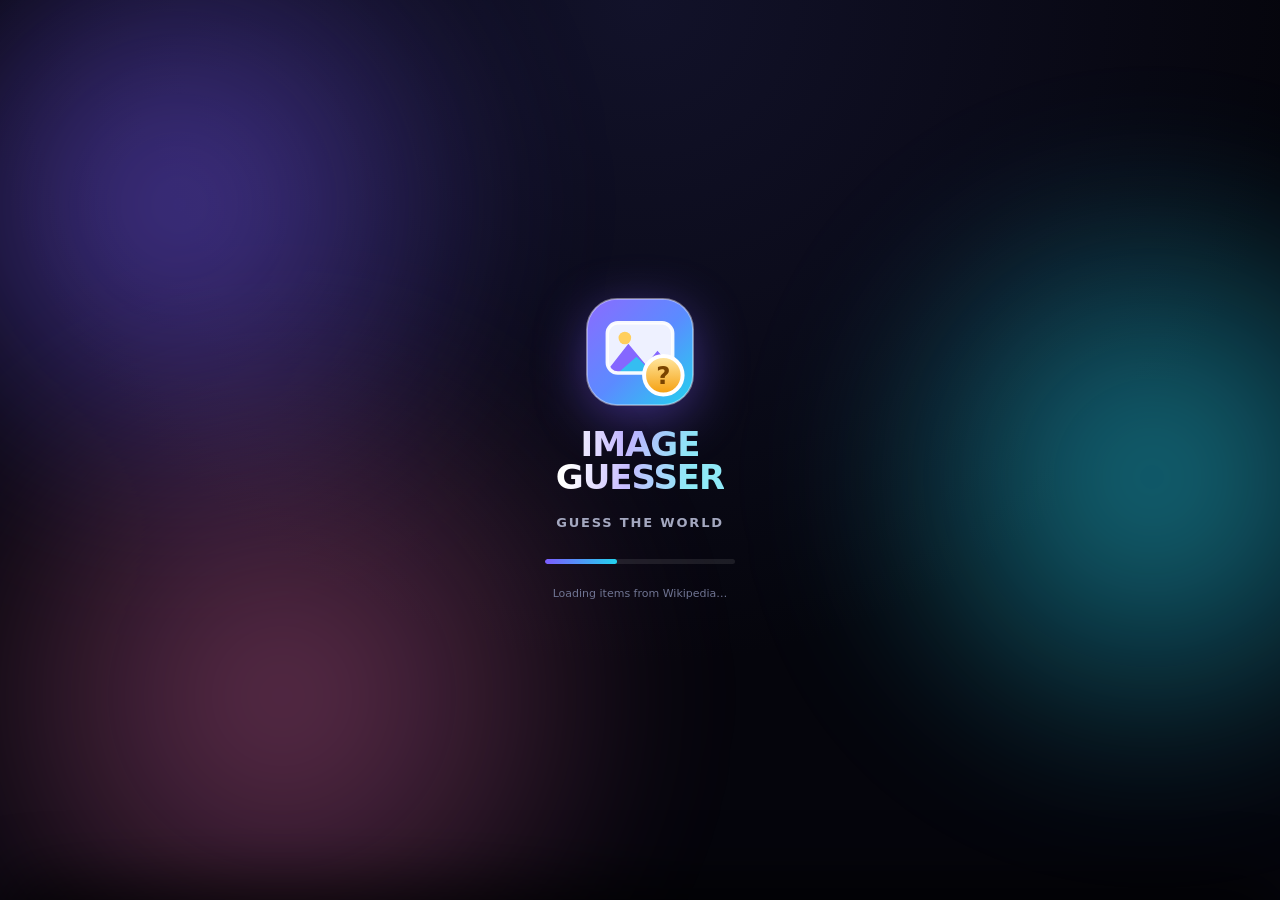
==== app/assets/index.html @ 36abf98e "IMAGE GUESSER 1.0.0 — worldwide image quiz game Single-file HTML game + signed Android APK.  - 1,677" ====
<!doctype html>
<html lang="en" data-theme="dark">
<head>
<meta charset="utf-8">
<meta name="viewport" content="width=device-width,initial-scale=1,maximum-scale=1,user-scalable=no,viewport-fit=cover">
<meta name="theme-color" content="#07070e">
<meta name="description" content="Image Guesser — a worldwide image quiz. One real photo, four names, ten coins for the right answer. Items from Wikipedia and Wikimedia Commons.">
<meta name="mobile-web-app-capable" content="yes">
<meta name="apple-mobile-web-app-capable" content="yes">
<meta name="apple-mobile-web-app-status-bar-style" content="black-translucent">
<meta name="apple-mobile-web-app-title" content="Image Guesser">
<title>Image Guesser</title>
<link rel="manifest" href="manifest.json">
<link rel="icon" href="icon-192.png">
<link rel="apple-touch-icon" href="icon-192.png">
<style>
:root{
  --bg:#07070e; --bg2:#0b0b16;
  --ink:#f5f6fb; --ink-dim:#a4a8c0; --ink-mute:#6f7492;
  --glass:rgba(255,255,255,.055); --glass-2:rgba(255,255,255,.09);
  --line:rgba(255,255,255,.10); --line-2:rgba(255,255,255,.16);
  --violet:#7c5cff; --cyan:#22d3ee; --pink:#f472b6;
  --gold:#ffcf5c; --gold-2:#f59e0b;
  --green:#22c55e; --green-soft:rgba(34,197,94,.16);
  --red:#ef4444; --red-soft:rgba(239,68,68,.16);
  --shadow:0 18px 50px -18px rgba(0,0,0,.85);
  --r-lg:26px; --r-md:18px; --r-sm:14px;
  --ease:cubic-bezier(.22,.9,.24,1);
}
html[data-theme="light"]{
  --bg:#f3f4fb; --bg2:#e9ebf7;
  --ink:#111327; --ink-dim:#4a4f6b; --ink-mute:#7b81a0;
  --glass:rgba(255,255,255,.72); --glass-2:rgba(255,255,255,.9);
  --line:rgba(17,19,39,.09); --line-2:rgba(17,19,39,.14);
  --shadow:0 18px 44px -20px rgba(30,32,70,.35);
}
*{box-sizing:border-box;-webkit-tap-highlight-color:transparent}
html,body{height:100%}
body{
  margin:0; background:var(--bg); color:var(--ink);
  font-family:ui-sans-serif,system-ui,-apple-system,"Segoe UI",Roboto,"Helvetica Neue",Arial,sans-serif;
  font-size:15px; line-height:1.45; overflow:hidden;
  -webkit-font-smoothing:antialiased; text-rendering:optimizeLegibility;
  transition:background .45s var(--ease), color .45s var(--ease);
}
button{font:inherit;color:inherit;border:0;background:none;cursor:pointer}
img{display:block;max-width:100%}

/* ---------- ambient background ---------- */
#aura{position:fixed;inset:0;z-index:0;overflow:hidden;pointer-events:none}
#aura i{position:absolute;display:block;border-radius:50%;filter:blur(70px);opacity:.55;animation:drift 22s var(--ease) infinite alternate}
#aura i:nth-child(1){width:56vw;height:56vw;left:-14vw;top:-12vw;background:radial-gradient(circle,#7c5cff,transparent 68%)}
#aura i:nth-child(2){width:52vw;height:52vw;right:-16vw;top:16vh;background:radial-gradient(circle,#22d3ee,transparent 68%);animation-delay:-6s}
#aura i:nth-child(3){width:60vw;height:60vw;left:-8vw;bottom:-20vh;background:radial-gradient(circle,#f472b6,transparent 70%);animation-delay:-12s;opacity:.4}
html[data-theme="light"] #aura i{opacity:.28}
@keyframes drift{from{transform:translate3d(0,0,0) scale(1)}to{transform:translate3d(6vw,4vh,0) scale(1.16)}}

/* ---------- shell ---------- */
#app{position:relative;z-index:1;height:100%;max-width:520px;margin:0 auto;overflow:hidden}
.screen{
  position:absolute;inset:0;display:flex;flex-direction:column;
  padding:calc(14px + env(safe-area-inset-top)) 18px calc(16px + env(safe-area-inset-bottom));
  opacity:0;visibility:hidden;transform:translateY(14px) scale(.99);
  transition:opacity .34s var(--ease),transform .34s var(--ease),visibility .34s;
  overflow-y:auto;overscroll-behavior:contain;
}
.screen.on{opacity:1;visibility:visible;transform:none}

/* ---------- logo ---------- */
.mark{position:relative;display:grid;place-items:center;filter:drop-shadow(0 12px 26px rgba(124,92,255,.45))}
.mark svg{display:block}
.wordmark{font-weight:900;letter-spacing:-.03em;line-height:.98;text-align:center}
.wordmark b{display:block;background:linear-gradient(100deg,#fff 8%,#c7bcff 42%,#8fe9f7 78%);
  -webkit-background-clip:text;background-clip:text;color:transparent}
html[data-theme="light"] .wordmark b{background:linear-gradient(100deg,#1b1d33 8%,#5b4bd6 46%,#0891b2 82%);
  -webkit-background-clip:text;background-clip:text;color:transparent}

/* ---------- splash ---------- */
#splash{align-items:center;justify-content:center;gap:20px;text-align:center}
#splash .wordmark{font-size:34px}
#splash .tag{color:var(--ink-dim);font-size:13px;letter-spacing:.14em;text-transform:uppercase;font-weight:600}
.loadbar{width:190px;height:5px;border-radius:99px;background:var(--glass-2);overflow:hidden;margin-top:6px}
.loadbar i{display:block;height:100%;width:38%;border-radius:99px;background:linear-gradient(90deg,var(--violet),var(--cyan));
  animation:load 1.15s var(--ease) infinite}
@keyframes load{0%{transform:translateX(-105%)}100%{transform:translateX(310%)}}
.splash-note{font-size:11px;color:var(--ink-mute);margin-top:2px}

/* ---------- home ---------- */
#home{gap:14px}
.toprow{display:flex;align-items:center;gap:10px}
.toprow .brandmini{display:flex;align-items:center;gap:9px;font-weight:800;letter-spacing:-.02em;font-size:14.5px}
.coinpill{display:inline-flex;align-items:center;gap:7px;margin-left:auto;padding:7px 13px 7px 9px;border-radius:99px;
  background:linear-gradient(135deg,rgba(255,207,92,.19),rgba(245,158,11,.09));
  border:1px solid rgba(255,207,92,.34);font-weight:800;font-size:14px;color:#ffdf8e;
  transition:transform .3s var(--ease)}
html[data-theme="light"] .coinpill{color:#8a5a00;background:linear-gradient(135deg,rgba(255,207,92,.5),rgba(245,158,11,.22));border-color:rgba(200,140,0,.3)}
.coinpill.pop{animation:pop .5s var(--ease)}
@keyframes pop{0%{transform:scale(1)}35%{transform:scale(1.14)}100%{transform:scale(1)}}
.coin{width:19px;height:19px;border-radius:50%;flex:none;
  background:radial-gradient(circle at 34% 30%,#fff3c4,#ffcf5c 42%,#e79b12 88%);
  box-shadow:inset 0 0 0 1.5px rgba(255,255,255,.55),0 2px 8px rgba(245,158,11,.55);position:relative}
.coin::after{content:"";position:absolute;inset:4px;border-radius:50%;border:1.5px solid rgba(180,110,0,.45)}

.hero{display:flex;flex-direction:column;align-items:center;justify-content:center;gap:7px;
  padding:8px 0 4px;text-align:center;flex:1 1 auto;min-height:0}
.hero .wordmark{font-size:38px}
.hero .sub{color:var(--ink-dim);font-size:13.5px;max-width:300px}
.stats{display:grid;grid-template-columns:repeat(3,1fr);gap:9px;margin-top:4px}
.stat{padding:11px 8px;border-radius:var(--r-md);background:var(--glass);border:1px solid var(--line);text-align:center}
.stat b{display:block;font-size:18px;font-weight:800;letter-spacing:-.02em}
.stat span{font-size:10.5px;color:var(--ink-mute);text-transform:uppercase;letter-spacing:.09em;font-weight:700}

.sectlabel{display:flex;align-items:center;justify-content:space-between;font-size:11px;font-weight:800;
  text-transform:uppercase;letter-spacing:.11em;color:var(--ink-mute);margin:2px 2px -2px}
.chips{display:flex;gap:8px;overflow-x:auto;padding:2px 2px 4px;scroll-snap-type:x proximity;scrollbar-width:none;
  -webkit-mask-image:linear-gradient(90deg,#000 94%,transparent);mask-image:linear-gradient(90deg,#000 94%,transparent)}
.chips::-webkit-scrollbar{display:none}
.chip{flex:none;display:inline-flex;align-items:center;gap:6px;padding:9px 14px;border-radius:99px;white-space:nowrap;
  background:var(--glass);border:1px solid var(--line);color:var(--ink-dim);font-size:13px;font-weight:650;
  transition:transform .2s var(--ease),background .25s,color .25s,border-color .25s;scroll-snap-align:start}
.chip .ci{width:15px;height:15px;flex:none;stroke:currentColor;fill:none;stroke-width:1.9;
  stroke-linecap:round;stroke-linejoin:round;opacity:.95}
.chip:active{transform:scale(.95)}
.chip.on{color:#fff;background:linear-gradient(135deg,var(--violet),#5b8bff);border-color:transparent;
  box-shadow:0 8px 22px -8px rgba(124,92,255,.85)}
html[data-theme="light"] .chip.on{color:#fff}

.startbtn{margin-top:auto;position:relative;display:flex;align-items:center;justify-content:center;gap:10px;
  height:62px;border-radius:20px;font-size:17px;font-weight:850;letter-spacing:.01em;color:#fff;
  background:linear-gradient(120deg,#7c5cff,#5b8bff 46%,#22d3ee);
  box-shadow:0 20px 40px -16px rgba(101,88,255,.95),inset 0 1px 0 rgba(255,255,255,.35);
  transition:transform .18s var(--ease),box-shadow .25s;overflow:hidden}
.startbtn:active{transform:scale(.975)}
.startbtn::after{content:"";position:absolute;inset:0;background:linear-gradient(110deg,transparent 30%,rgba(255,255,255,.4),transparent 70%);
  transform:translateX(-120%);animation:sheen 3.6s var(--ease) infinite}
@keyframes sheen{0%,55%{transform:translateX(-120%)}85%,100%{transform:translateX(120%)}}
.ghostrow{display:flex;gap:9px;margin-top:10px}
.ghost{flex:1;height:46px;border-radius:14px;background:var(--glass);border:1px solid var(--line);font-weight:700;
  font-size:13.5px;color:var(--ink-dim);display:flex;align-items:center;justify-content:center;gap:7px;
  transition:transform .16s var(--ease),background .2s}
.ghost:active{transform:scale(.97)}
.foot{text-align:center;font-size:10.5px;color:var(--ink-mute);margin-top:10px;line-height:1.5}

/* ---------- game ---------- */
#game{gap:11px}
.gbar{display:flex;align-items:center;gap:9px}
.iconbtn{width:40px;height:40px;flex:none;border-radius:13px;display:grid;place-items:center;
  background:var(--glass);border:1px solid var(--line);transition:transform .16s var(--ease),background .2s}
.iconbtn:active{transform:scale(.92)}
.iconbtn svg{width:19px;height:19px;stroke:var(--ink);fill:none;stroke-width:2.1;stroke-linecap:round;stroke-linejoin:round}
.gprog{display:flex;flex-direction:column;line-height:1.15;min-width:0}
.gprog b{font-size:12.5px;font-weight:800;letter-spacing:.02em}
.gprog span{font-size:10.5px;color:var(--ink-mute);font-weight:650;white-space:nowrap;overflow:hidden;text-overflow:ellipsis}

.imgcard{position:relative;border-radius:var(--r-lg);overflow:hidden;border:1px solid var(--line-2);
  background:linear-gradient(160deg,#141428,#0a0a14);box-shadow:var(--shadow);isolation:isolate;
  aspect-ratio:1/1;max-height:min(50vh,400px);width:100%;flex:none}
html[data-theme="light"] .imgcard{background:linear-gradient(160deg,#e7e9f8,#d9dcf0)}
.imgcard img{width:100%;height:100%;object-fit:cover;transform:scale(1.06);opacity:1;
  transition:filter .7s var(--ease),transform .7s var(--ease),opacity .3s var(--ease)}
.imgcard.loading img{opacity:0}
.imgcard.veiled img{filter:blur(16px) saturate(1.25) brightness(.86);transform:scale(1.12)}
.veil{position:absolute;inset:0;display:grid;place-items:center;gap:6px;pointer-events:none;
  transition:opacity .5s var(--ease);background:radial-gradient(circle at 50% 45%,rgba(10,10,22,.05),rgba(8,8,18,.42))}
.imgcard:not(.veiled) .veil{opacity:0}
.veil .q{width:66px;height:66px;border-radius:50%;display:grid;place-items:center;font-size:34px;font-weight:900;color:#fff;
  background:rgba(255,255,255,.13);border:1.5px solid rgba(255,255,255,.32);backdrop-filter:blur(6px);
  box-shadow:0 10px 30px rgba(0,0,0,.4);animation:breathe 2.6s var(--ease) infinite}
@keyframes breathe{0%,100%{transform:scale(1);opacity:.92}50%{transform:scale(1.07);opacity:1}}
.veil .hint{font-size:10.5px;font-weight:700;letter-spacing:.09em;text-transform:uppercase;color:rgba(255,255,255,.82);
  text-shadow:0 1px 6px rgba(0,0,0,.6);text-align:center;padding:0 20px}
.tagpill{position:absolute;top:10px;left:10px;padding:5px 10px;border-radius:99px;font-size:10.5px;font-weight:800;
  letter-spacing:.07em;text-transform:uppercase;color:#fff;background:rgba(12,12,26,.55);
  border:1px solid rgba(255,255,255,.22);backdrop-filter:blur(10px)}
.imgcard.loading::after{content:"";position:absolute;inset:0;background:
  linear-gradient(100deg,transparent 20%,rgba(255,255,255,.12) 42%,transparent 62%);
  animation:shimmer 1.25s linear infinite}
@keyframes shimmer{from{transform:translateX(-100%)}to{transform:translateX(100%)}}
.imgcard.err{display:grid;place-items:center;text-align:center;padding:22px}
.imgcard.err img{display:none}
.errbox{display:none;flex-direction:column;align-items:center;gap:10px;color:var(--ink-dim);font-size:13px}
.imgcard.err .errbox{display:flex}
.imgcard.err .veil{display:none}
.imgcard.err img{display:none}
.errbox svg{width:30px;height:30px;stroke:var(--ink-mute);fill:none;stroke-width:1.8;stroke-linecap:round;stroke-linejoin:round}

.prompt{display:flex;align-items:center;gap:8px;font-size:11px;font-weight:800;letter-spacing:.12em;
  text-transform:uppercase;color:var(--ink-mute);margin-top:1px}
.prompt::after{content:"";flex:1;height:1px;background:var(--line)}

.answers{display:grid;gap:9px;flex:1 1 auto;grid-auto-rows:minmax(56px,1fr);align-content:stretch;min-height:0}
.ans{position:relative;display:flex;align-items:center;gap:12px;width:100%;padding:13px 14px;border-radius:16px;
  background:var(--glass);border:1px solid var(--line);font-size:15px;font-weight:700;text-align:left;
  transition:transform .16s var(--ease),background .22s,border-color .22s,color .22s;overflow:hidden}
.ans:active:not(:disabled){transform:scale(.982);background:var(--glass-2)}
.ans .num{width:26px;height:26px;flex:none;border-radius:9px;display:grid;place-items:center;font-size:12.5px;font-weight:850;
  background:rgba(255,255,255,.08);border:1px solid var(--line-2);color:var(--ink-dim)}
.ans .lbl{flex:1;min-width:0;overflow:hidden;text-overflow:ellipsis;white-space:nowrap}
.ans .mk{width:20px;height:20px;flex:none;opacity:0;transform:scale(.6);transition:opacity .2s,transform .25s var(--ease)}
.ans.right{background:var(--green-soft);border-color:rgba(34,197,94,.65);color:#b9f6cd;
  box-shadow:0 0 0 1px rgba(34,197,94,.35),0 12px 26px -14px rgba(34,197,94,.85)}
html[data-theme="light"] .ans.right{color:#0a6b32}
.ans.right .num{background:rgba(34,197,94,.28);border-color:rgba(34,197,94,.6);color:#dcfce7}
.ans.right .mk{opacity:1;transform:none;stroke:var(--green)}
.ans.wrong{background:var(--red-soft);border-color:rgba(239,68,68,.6);color:#ffc9c9;animation:shake .42s var(--ease)}
html[data-theme="light"] .ans.wrong{color:#a11a1a}
.ans.wrong .num{background:rgba(239,68,68,.26);border-color:rgba(239,68,68,.55);color:#ffe4e4}
.ans.wrong .mk{opacity:1;transform:none;stroke:var(--red)}
.ans:disabled{cursor:default}
.ans.dim{opacity:.55}
@keyframes shake{0%,100%{transform:translateX(0)}18%{transform:translateX(-7px)}38%{transform:translateX(6px)}58%{transform:translateX(-4px)}78%{transform:translateX(3px)}}

.reveal{margin-top:2px;display:flex;align-items:center;gap:10px;min-height:0;max-height:0;opacity:0;overflow:hidden;
  transition:max-height .45s var(--ease),opacity .35s,margin .35s}
.reveal.on{max-height:130px;opacity:1;margin-top:8px}
.reveal .txt{flex:1;min-width:0}
.reveal .name{font-size:14px;font-weight:850;letter-spacing:-.01em;white-space:nowrap;overflow:hidden;text-overflow:ellipsis}
.reveal .meta{font-size:10.5px;color:var(--ink-mute);line-height:1.35;
  display:-webkit-box;-webkit-line-clamp:2;-webkit-box-orient:vertical;overflow:hidden}
.nextbtn{flex:none;height:44px;padding:0 18px;border-radius:14px;font-weight:800;font-size:13.5px;color:#fff;
  background:linear-gradient(120deg,#7c5cff,#22d3ee);box-shadow:0 12px 26px -12px rgba(101,88,255,.95);
  display:flex;align-items:center;gap:7px;transition:transform .16s var(--ease)}
.nextbtn:active{transform:scale(.96)}

/* floating +coins */
.flycoin{position:fixed;z-index:60;font-weight:900;font-size:17px;color:#ffdf8e;pointer-events:none;
  text-shadow:0 2px 12px rgba(245,158,11,.9);animation:fly 1s var(--ease) forwards}
@keyframes fly{0%{transform:translate(-50%,0) scale(.6);opacity:0}
  22%{transform:translate(-50%,-14px) scale(1.15);opacity:1}
  100%{transform:translate(-50%,-74px) scale(1);opacity:0}}
.spark{position:fixed;z-index:59;width:7px;height:7px;border-radius:50%;pointer-events:none;
  background:radial-gradient(circle,#fff6cf,#ffcf5c);animation:spark .8s var(--ease) forwards}
@keyframes spark{0%{transform:translate(-50%,-50%) scale(1);opacity:1}
  100%{transform:translate(calc(-50% + var(--dx)),calc(-50% + var(--dy))) scale(.2);opacity:0}}

/* ---------- settings ---------- */
.sechead{display:flex;align-items:center;gap:10px;padding:2px 0 12px}
.sechead h1{margin:0;font-size:21px;font-weight:850;letter-spacing:-.02em}
.group{border-radius:var(--r-lg);background:var(--glass);border:1px solid var(--line);overflow:hidden;
  box-shadow:var(--shadow);margin-bottom:12px}
.row{display:flex;align-items:center;gap:12px;padding:13px 15px;border-bottom:1px solid var(--line);width:100%;text-align:left}
.row:last-child{border-bottom:0}
.row .ric{width:34px;height:34px;flex:none;border-radius:11px;display:grid;place-items:center;
  background:linear-gradient(140deg,rgba(124,92,255,.28),rgba(34,211,238,.18));border:1px solid var(--line)}
.row .ric svg{width:17px;height:17px;stroke:var(--ink);fill:none;stroke-width:2;stroke-linecap:round;stroke-linejoin:round}
.row .rt{flex:1;min-width:0}
.row .rt b{display:block;font-size:14px;font-weight:750;letter-spacing:-.01em}
.row .rt span{font-size:11px;color:var(--ink-mute)}
.row .chev{width:16px;height:16px;stroke:var(--ink-mute);fill:none;stroke-width:2.2;stroke-linecap:round;stroke-linejoin:round}
.row.danger .rt b{color:#ff8f8f}
html[data-theme="light"] .row.danger .rt b{color:#c02626}
.row:active{background:var(--glass-2)}
.grouplabel{font-size:10.5px;font-weight:800;letter-spacing:.11em;text-transform:uppercase;color:var(--ink-mute);
  margin:0 4px 7px}
select.langsel{appearance:none;background:transparent;border:1px solid var(--line-2);color:var(--ink);
  border-radius:11px;padding:8px 30px 8px 11px;font-size:12.5px;font-weight:700;max-width:150px;
  background-image:url("data:image/svg+xml;utf8,<svg xmlns='http://www.w3.org/2000/svg' viewBox='0 0 24 24' fill='none' stroke='%23a4a8c0' stroke-width='2.4' stroke-linecap='round'><path d='M6 9l6 6 6-6'/></svg>");
  background-repeat:no-repeat;background-position:right 8px center;background-size:14px}
select.langsel option{background:#12121f;color:#f5f6fb}
html[data-theme="light"] select.langsel option{background:#fff;color:#111327}

/* switch */
.sw{position:relative;width:48px;height:28px;flex:none;border-radius:99px;background:rgba(255,255,255,.14);
  border:1px solid var(--line-2);transition:background .28s var(--ease),border-color .28s}
.sw::after{content:"";position:absolute;top:2px;left:2px;width:22px;height:22px;border-radius:50%;background:#fff;
  box-shadow:0 2px 6px rgba(0,0,0,.35);transition:transform .28s var(--ease)}
.sw.on{background:linear-gradient(120deg,var(--violet),var(--cyan));border-color:transparent}
.sw.on::after{transform:translateX(20px)}

/* ---------- sheet ---------- */
#scrim{position:fixed;inset:0;z-index:70;background:rgba(4,4,10,.62);backdrop-filter:blur(3px);
  opacity:0;visibility:hidden;transition:opacity .3s var(--ease),visibility .3s}
#scrim.on{opacity:1;visibility:visible}
#sheet{position:fixed;z-index:71;left:0;right:0;bottom:0;max-height:86%;display:flex;flex-direction:column;
  background:linear-gradient(180deg,#15152a,#0c0c18);border-radius:26px 26px 0 0;border-top:1px solid var(--line-2);
  transform:translateY(102%);transition:transform .42s var(--ease);box-shadow:0 -20px 60px rgba(0,0,0,.7)}
html[data-theme="light"] #sheet{background:linear-gradient(180deg,#fff,#f2f3fb)}
#sheet.on{transform:none}
#sheet .grab{width:40px;height:4px;border-radius:99px;background:var(--line-2);margin:10px auto 4px;flex:none}
#sheet .sh{display:flex;align-items:center;gap:10px;padding:6px 20px 10px;flex:none}
#sheet .sh h2{margin:0;font-size:18px;font-weight:850;letter-spacing:-.02em;flex:1}
#sheet .body{padding:0 20px calc(24px + env(safe-area-inset-bottom));overflow-y:auto;
  font-size:13.5px;color:var(--ink-dim);line-height:1.6}
#sheet .body h3{font-size:12px;text-transform:uppercase;letter-spacing:.1em;color:var(--ink-mute);margin:16px 0 6px}
#sheet .body p{margin:0 0 10px}
#sheet .body a{color:#8fb6ff;text-decoration:none;border-bottom:1px solid rgba(143,182,255,.3);word-break:break-word}
html[data-theme="light"] #sheet .body a{color:#3552b8}
#sheet .body ul{margin:0 0 10px;padding-left:18px}
#sheet .body li{margin-bottom:5px}
#sheet .body strong{color:var(--ink)}
#sheet .body .kbd{display:inline-block;padding:1px 6px;border-radius:6px;background:var(--glass-2);
  border:1px solid var(--line-2);font-size:11.5px;font-weight:700;color:var(--ink)}

/* ---------- toast ---------- */
#toast{position:fixed;left:50%;bottom:calc(26px + env(safe-area-inset-bottom));transform:translate(-50%,20px);
  z-index:80;padding:10px 16px;border-radius:14px;background:rgba(20,20,38,.94);border:1px solid var(--line-2);
  color:#fff;font-size:12.5px;font-weight:650;opacity:0;pointer-events:none;transition:opacity .3s,transform .3s var(--ease);
  box-shadow:0 14px 34px rgba(0,0,0,.6);max-width:88%;text-align:center}
#toast.on{opacity:1;transform:translate(-50%,0)}
html[data-theme="light"] #toast{background:rgba(20,22,40,.92)}

/* offline banner */
#offline{position:fixed;top:0;left:0;right:0;z-index:65;padding:calc(7px + env(safe-area-inset-top)) 14px 7px;
  text-align:center;font-size:11.5px;font-weight:700;color:#ffe0b2;background:linear-gradient(90deg,#b45309,#92400e);
  transform:translateY(-110%);transition:transform .4s var(--ease)}
#offline.on{transform:none}

/* home preview strip */
.peek{display:flex;gap:10px;justify-content:center;align-items:center;margin-top:2px}
.peek .pk{position:relative;width:76px;height:76px;border-radius:20px;overflow:hidden;flex:none;
  border:1px solid var(--line-2);background:linear-gradient(160deg,#191930,#0d0d1a);box-shadow:0 14px 30px -16px rgba(0,0,0,.9)}
.peek .pk:nth-child(1){transform:rotate(-5deg) translateY(4px)}
.peek .pk:nth-child(3){transform:rotate(5deg) translateY(4px)}
.peek .pk img{width:100%;height:100%;object-fit:cover}
.peek .pk:nth-child(2) img{filter:blur(7px) saturate(1.2)}
.peek .pk .q{position:absolute;inset:0;display:grid;place-items:center;font-size:22px;font-weight:900;color:#fff;
  text-shadow:0 2px 10px rgba(0,0,0,.7);background:rgba(8,8,18,.18)}
.peek .pk:nth-child(2) .q{background:rgba(8,8,18,.05)}
.peekcap{text-align:center;font-size:10.5px;color:var(--ink-mute);font-weight:650;letter-spacing:.02em;margin-top:2px}

/* small screens */
@media (max-height:700px){
  .peek .pk{width:62px;height:62px;border-radius:17px}
}
@media (max-height:680px){
  .hero .wordmark{font-size:31px}
  .hero{padding:4px 0 0}
  .imgcard{max-height:min(40vh,300px)}
  .ans{padding:11px 13px;font-size:14.5px}
  .startbtn{height:56px}
}
@media (min-width:560px){
  #app{max-width:520px}
  body{background:radial-gradient(circle at 50% 0%,#12122a,#05050c 60%)}
}
@media (prefers-reduced-motion:reduce){
  *{animation-duration:.001s!important;transition-duration:.06s!important}
}

</style>
</head>
<body>
<div id="aura" aria-hidden="true"><i></i><i></i><i></i></div>

<svg width="0" height="0" style="position:absolute" aria-hidden="true">
  <defs>
    <linearGradient id="lgA" x1="0" y1="0" x2="1" y2="1">
      <stop offset="0" stop-color="#8b6bff"/><stop offset=".52" stop-color="#5b8bff"/><stop offset="1" stop-color="#22d3ee"/>
    </linearGradient>
    <linearGradient id="lgG" x1="0" y1="0" x2="0" y2="1">
      <stop offset="0" stop-color="#ffe8a3"/><stop offset="1" stop-color="#f59e0b"/>
    </linearGradient>
    <clipPath id="cpFrame"><rect x="20" y="23" width="56" height="43" rx="9"/></clipPath>
    <symbol id="logo" viewBox="0 0 96 96">
      <rect x="2.5" y="2.5" width="91" height="91" rx="26" fill="url(#lgA)"/>
      <rect x="2.5" y="2.5" width="91" height="91" rx="26" fill="none" stroke="rgba(255,255,255,.42)" stroke-width="1.6"/>
      <g clip-path="url(#cpFrame)">
        <rect x="20" y="23" width="56" height="43" fill="#eef1ff"/>
        <circle cx="35" cy="36" r="5.4" fill="#ffcf5c"/>
        <path d="M12 74 L38 41 L53 59 L63 47 L86 74 Z" fill="#7c5cff" opacity=".92"/>
        <path d="M20 74 L45 52 L61 68 L72 58 L88 74 Z" fill="#22d3ee" opacity=".8"/>
      </g>
      <rect x="20" y="23" width="56" height="43" rx="9" fill="none" stroke="rgba(255,255,255,.95)" stroke-width="3"/>
      <circle cx="68" cy="68" r="16.5" fill="url(#lgG)" stroke="#fff" stroke-width="3.4"/>
      <text x="68" y="69.5" text-anchor="middle" dominant-baseline="middle" font-size="21" font-weight="900"
            font-family="ui-sans-serif,system-ui,Arial" fill="#7a4400">?</text>
    </symbol>
    <symbol id="i-back" viewBox="0 0 24 24"><path d="M15 18l-6-6 6-6"/></symbol>
    <symbol id="i-refresh" viewBox="0 0 24 24"><path d="M21 12a9 9 0 1 1-2.6-6.4M21 3v6h-6"/></symbol>
    <symbol id="i-gear" viewBox="0 0 24 24"><circle cx="12" cy="12" r="3.2"/><path d="M19.4 15a1.7 1.7 0 0 0 .3 1.9l.1.1a2 2 0 1 1-2.8 2.8l-.1-.1a1.7 1.7 0 0 0-1.9-.3 1.7 1.7 0 0 0-1 1.5V21a2 2 0 1 1-4 0v-.1a1.7 1.7 0 0 0-1.1-1.6 1.7 1.7 0 0 0-1.9.3l-.1.1a2 2 0 1 1-2.8-2.8l.1-.1a1.7 1.7 0 0 0 .3-1.9 1.7 1.7 0 0 0-1.5-1H3a2 2 0 1 1 0-4h.1a1.7 1.7 0 0 0 1.6-1.1 1.7 1.7 0 0 0-.3-1.9l-.1-.1a2 2 0 1 1 2.8-2.8l.1.1a1.7 1.7 0 0 0 1.9.3H9a1.7 1.7 0 0 0 1-1.5V3a2 2 0 1 1 4 0v.1a1.7 1.7 0 0 0 1 1.5 1.7 1.7 0 0 0 1.9-.3l.1-.1a2 2 0 1 1 2.8 2.8l-.1.1a1.7 1.7 0 0 0-.3 1.9V9a1.7 1.7 0 0 0 1.5 1H21a2 2 0 1 1 0 4h-.1a1.7 1.7 0 0 0-1.5 1z"/></symbol>
    <symbol id="i-play" viewBox="0 0 24 24"><path d="M7 4.5l13 7.5-13 7.5z" fill="currentColor" stroke="none"/></symbol>
    <symbol id="i-next" viewBox="0 0 24 24"><path d="M5 4.5l10 7.5L5 19.5z" fill="currentColor" stroke="none"/><path d="M19 4v16"/></symbol>
    <symbol id="i-sound" viewBox="0 0 24 24"><path d="M11 5L6 9H3v6h3l5 4z"/><path d="M16 8.5a5 5 0 0 1 0 7M19 6a9 9 0 0 1 0 12"/></symbol>
    <symbol id="i-music" viewBox="0 0 24 24"><circle cx="7" cy="18" r="2.6"/><circle cx="18" cy="15.5" r="2.6"/><path d="M9.6 18V7l10.8-2.5v11"/></symbol>
    <symbol id="i-vibe" viewBox="0 0 24 24"><rect x="8" y="3" width="8" height="18" rx="2.4"/><path d="M4 9v6M20 9v6M2 11v2M22 11v2"/></symbol>
    <symbol id="i-moon" viewBox="0 0 24 24"><path d="M20 14.5A8.5 8.5 0 0 1 9.5 4a8.5 8.5 0 1 0 10.5 10.5z"/></symbol>
    <symbol id="i-blur" viewBox="0 0 24 24"><circle cx="12" cy="12" r="3"/><path d="M12 2v3M12 19v3M2 12h3M19 12h3M4.9 4.9l2.1 2.1M17 17l2.1 2.1M19.1 4.9L17 7M7 17l-2.1 2.1"/></symbol>
    <symbol id="i-globe" viewBox="0 0 24 24"><circle cx="12" cy="12" r="9"/><path d="M3 12h18M12 3c2.5 2.4 3.8 5.6 3.8 9s-1.3 6.6-3.8 9c-2.5-2.4-3.8-5.6-3.8-9S9.5 5.4 12 3z"/></symbol>
    <symbol id="i-trash" viewBox="0 0 24 24"><path d="M4 7h16M9 7V4.8A1.8 1.8 0 0 1 10.8 3h2.4A1.8 1.8 0 0 1 15 4.8V7M6.5 7l.8 12.2A2 2 0 0 0 9.3 21h5.4a2 2 0 0 0 2-1.8L17.5 7"/></symbol>
    <symbol id="i-shield" viewBox="0 0 24 24"><path d="M12 3l7.5 3v6c0 4.5-3.1 8-7.5 9.5C7.6 20 4.5 16.5 4.5 12V6z"/><path d="M9 12l2 2 4-4"/></symbol>
    <symbol id="i-info" viewBox="0 0 24 24"><circle cx="12" cy="12" r="9"/><path d="M12 11v5M12 7.6v.6"/></symbol>
    <symbol id="i-heart" viewBox="0 0 24 24"><path d="M12 20s-7.5-4.6-7.5-9.4A4.1 4.1 0 0 1 12 8a4.1 4.1 0 0 1 7.5 2.6C19.5 15.4 12 20 12 20z"/></symbol>
    <symbol id="i-book" viewBox="0 0 24 24"><path d="M12 6.8C10.6 5.2 8.4 4.6 5 4.6v13.1c3.4 0 5.6.6 7 2.2 1.4-1.6 3.6-2.2 7-2.2V4.6c-3.4 0-5.6.6-7 2.2z"/><path d="M12 6.8v13.1"/></symbol>
    <symbol id="i-chev" viewBox="0 0 24 24"><path d="M9 6l6 6-6 6"/></symbol>
    <symbol id="i-check" viewBox="0 0 24 24"><path d="M4.5 12.5l5 5 10-11"/></symbol>
    <symbol id="i-x" viewBox="0 0 24 24"><path d="M6 6l12 12M18 6L6 18"/></symbol>
    <symbol id="c-sparkle" viewBox="0 0 24 24"><path d="M12 3l1.9 5.1L19 10l-5.1 1.9L12 17l-1.9-5.1L5 10l5.1-1.9z"/><path d="M18.5 15.5l.8 2.2 2.2.8-2.2.8-.8 2.2-.8-2.2-2.2-.8 2.2-.8z"/></symbol>
    <symbol id="c-paw" viewBox="0 0 24 24"><ellipse cx="7" cy="8" rx="2" ry="2.6"/><ellipse cx="12" cy="6.4" rx="2" ry="2.7"/><ellipse cx="17" cy="8" rx="2" ry="2.6"/><path d="M12 11c3 0 5.4 2.3 5.4 4.7 0 1.9-1.5 3.1-3.3 3.1-1 0-1.4-.3-2.1-.3s-1.1.3-2.1.3c-1.8 0-3.3-1.2-3.3-3.1C6.6 13.3 9 11 12 11z"/></symbol>
    <symbol id="c-chip" viewBox="0 0 24 24"><rect x="7" y="7" width="10" height="10" rx="2"/><path d="M10 3v4M14 3v4M10 17v4M14 17v4M3 10h4M3 14h4M17 10h4M17 14h4"/></symbol>
    <symbol id="c-car" viewBox="0 0 24 24"><path d="M4 16v-3l2-5h12l2 5v3"/><path d="M3 16h18"/><circle cx="7.5" cy="17.5" r="1.8"/><circle cx="16.5" cy="17.5" r="1.8"/></symbol>
    <symbol id="c-food" viewBox="0 0 24 24"><path d="M6 3v8a3 3 0 0 0 6 0V3M9 11v10"/><path d="M17 3c-1.6 1.4-2 3.6-2 6 0 2 .8 3 2 3s2-1 2-3c0-2.4-.4-4.6-2-6z"/><path d="M17 12v9"/></symbol>
    <symbol id="c-leaf" viewBox="0 0 24 24"><path d="M20 4c0 8-5 12-11 12H5c0-7 5-12 11-12z"/><path d="M4 21c1-6 5-9 9-11"/></symbol>
    <symbol id="c-column" viewBox="0 0 24 24"><path d="M4 20h16M6 20V8M10 20V8M14 20V8M18 20V8M3 8h18l-9-5z"/></symbol>
    <symbol id="c-flask" viewBox="0 0 24 24"><path d="M9 3h6M10 3v6L5.5 17A2.5 2.5 0 0 0 7.8 21h8.4a2.5 2.5 0 0 0 2.3-4L14 9V3"/><path d="M7.5 15h9"/></symbol>
    <symbol id="c-city" viewBox="0 0 24 24"><path d="M3 21V9l5-3v15M8 21V11l6-3v13M14 21V13l6-2v10M3 21h18"/><path d="M5.5 12v.5M5.5 15.5v.5M11 14v.5M11 17.5v.5M17 16v.5"/></symbol>
    <symbol id="c-ball" viewBox="0 0 24 24"><circle cx="12" cy="12" r="9"/><path d="M12 7.5l3.5 2.5-1.3 4h-4.4L8.5 10z"/><path d="M12 3v4.5M20.5 9.5l-5 1M18 19.5l-3.5-3.5M6 19.5l3.5-3.5M3.5 9.5l5 1"/></symbol>
    <symbol id="c-house" viewBox="0 0 24 24"><path d="M4 11l8-6 8 6v9a1 1 0 0 1-1 1H5a1 1 0 0 1-1-1z"/><path d="M9.5 21v-6h5v6"/></symbol>
    <symbol id="c-palette" viewBox="0 0 24 24"><path d="M12 3a9 9 0 1 0 0 18c1.4 0 2-1 2-2s-.7-1.6-.7-2.6c0-1.2 1-2.2 2.2-2.2H18a3 3 0 0 0 3-3c0-4.4-4-8.2-9-8.2z"/><circle cx="8" cy="10" r="1.2" fill="currentColor" stroke="none"/><circle cx="12" cy="7.6" r="1.2" fill="currentColor" stroke="none"/><circle cx="16" cy="10" r="1.2" fill="currentColor" stroke="none"/></symbol>
    <symbol id="c-globe" viewBox="0 0 24 24"><circle cx="12" cy="12" r="9"/><path d="M3 12h18M12 3c2.4 2.4 3.6 5.6 3.6 9s-1.2 6.6-3.6 9c-2.4-2.4-3.6-5.6-3.6-9S9.6 5.4 12 3z"/></symbol>
    <symbol id="i-cloud-off" viewBox="0 0 24 24"><path d="M3 3l18 18"/><path d="M17.5 17.5H7a4 4 0 0 1-.6-7.96M8.5 5.6A6 6 0 0 1 18 10a3.6 3.6 0 0 1 2.4 5.2"/></symbol>

  </defs>
</svg>

<div id="app">

  <!-- ============ SPLASH ============ -->
  <section class="screen on" id="splash">
    <div class="mark"><svg width="112" height="112"><use href="#logo"/></svg></div>
    <div class="wordmark" style="font-size:34px"><b>IMAGE</b> <b>GUESSER</b></div>
    <div class="tag" data-i18n="tagline">Guess the world</div>
    <div class="loadbar"><i></i></div>
    <div class="splash-note" data-i18n="loading">Loading items from Wikipedia…</div>
  </section>

  <!-- ============ HOME ============ -->
  <section class="screen" id="home">
    <div class="toprow">
      <div class="brandmini"><svg width="26" height="26" style="border-radius:8px"><use href="#logo"/></svg> Image Guesser</div>
      <div class="coinpill" id="coinHome"><span class="coin"></span><span class="cval">0</span></div>
    </div>

    <div class="hero">
      <div class="mark"><svg width="94" height="94"><use href="#logo"/></svg></div>
      <div class="wordmark" style="font-size:37px"><b>IMAGE</b> <b>GUESSER</b></div>
      <div class="sub" data-i18n="homeSub">One photo. Four names. Pick the right one.</div>
      <div class="peek" id="peek"></div>
      <div class="peekcap" data-i18n="peek">A little of what is waiting for you</div>
    </div>

    <div class="stats">
      <div class="stat"><b class="cval">0</b><span data-i18n="coins">Coins</span></div>
      <div class="stat"><b id="statBest">0</b><span data-i18n="best">Best streak</span></div>
      <div class="stat"><b id="statAns">0</b><span data-i18n="answered">Answered</span></div>
    </div>

    <div class="sectlabel"><span data-i18n="categories">Category</span><span id="catCount">1,677 items</span></div>
    <div class="chips" id="chips"></div>

    <button class="startbtn" id="btnStart">
      <svg width="19" height="19" style="stroke:none"><use href="#i-play"/></svg>
      <span data-i18n="start">START GAME</span>
    </button>
    <div class="ghostrow">
      <button class="ghost" id="btnHow"><svg width="16" height="16" style="stroke:currentColor;fill:none;stroke-width:2"><use href="#i-book"/></svg><span data-i18n="howto">How to play</span></button>
      <button class="ghost" id="btnSettingsHome"><svg width="16" height="16" style="stroke:currentColor;fill:none;stroke-width:2"><use href="#i-gear"/></svg><span data-i18n="settings">Settings</span></button>
    </div>
    <div class="foot" data-i18n="foot">Images &amp; facts from Wikipedia and Wikimedia Commons<br>Not affiliated with the Wikimedia Foundation</div>
  </section>

  <!-- ============ GAME ============ -->
  <section class="screen" id="game">
    <div class="gbar">
      <button class="iconbtn" id="btnBack" aria-label="Back"><svg><use href="#i-back"/></svg></button>
      <div class="gprog">
        <b id="qNum">Question 1</b>
        <span id="qCat">All items</span>
      </div>
      <div class="coinpill" id="coinGame"><span class="coin"></span><span class="cval">0</span></div>
      <button class="iconbtn" id="btnRefresh" aria-label="Refresh"><svg><use href="#i-refresh"/></svg></button>
    </div>

    <div class="imgcard veiled loading" id="imgcard">
      <img id="qimg" alt="Item to identify" referrerpolicy="no-referrer">
      <span class="tagpill" id="tagpill">Animals</span>
      <div class="veil">
        <div class="q">?</div>
        <div class="hint" data-i18n="tapReveal">Tap an answer to reveal the image</div>
      </div>
      <div class="errbox">
        <svg><use href="#i-cloud-off"/></svg>
        <div id="errmsg">Image could not be loaded</div>
        <button class="ghost" id="btnImgRetry" style="height:38px;padding:0 16px;flex:none" data-i18n="retry">Retry</button>
      </div>
    </div>

    <div class="prompt"><span data-i18n="whatIsThis">What is this item?</span></div>
    <div class="answers" id="answers"></div>

    <div class="reveal" id="reveal">
      <div class="txt">
        <div class="name" id="revName">—</div>
        <div class="meta" id="revMeta"></div>
      </div>
      <button class="nextbtn" id="btnNext"><span data-i18n="next">Next</span><svg width="15" height="15" style="stroke:none"><use href="#i-next"/></svg></button>
    </div>
  </section>

  <!-- ============ SETTINGS ============ -->
  <section class="screen" id="settings">
    <div class="sechead">
      <button class="iconbtn" id="btnBack2" aria-label="Back"><svg><use href="#i-back"/></svg></button>
      <h1 data-i18n="settings">Settings</h1>
    </div>

    <div class="grouplabel" data-i18n="audio">Audio &amp; haptics</div>
    <div class="group">
      <div class="row"><div class="ric"><svg><use href="#i-sound"/></svg></div>
        <div class="rt"><b data-i18n="sound">Sound effects</b><span data-i18n="soundSub">Chimes for right and wrong</span></div>
        <div class="sw on" data-toggle="sound" role="switch" tabindex="0"></div></div>
      <div class="row"><div class="ric"><svg><use href="#i-music"/></svg></div>
        <div class="rt"><b data-i18n="music">Music</b><span data-i18n="musicSub">Soft ambient background</span></div>
        <div class="sw on" data-toggle="music" role="switch" tabindex="0"></div></div>
      <div class="row"><div class="ric"><svg><use href="#i-vibe"/></svg></div>
        <div class="rt"><b data-i18n="vibe">Vibration</b><span data-i18n="vibeSub">Haptic feedback on answers</span></div>
        <div class="sw on" data-toggle="vibe" role="switch" tabindex="0"></div></div>
    </div>

    <div class="grouplabel" data-i18n="appearance">Appearance</div>
    <div class="group">
      <div class="row"><div class="ric"><svg><use href="#i-moon"/></svg></div>
        <div class="rt"><b data-i18n="darkmode">Dark mode</b><span data-i18n="darkmodeSub">Easier on the eyes at night</span></div>
        <div class="sw on" data-toggle="theme" role="switch" tabindex="0"></div></div>
      <div class="row"><div class="ric"><svg><use href="#i-blur"/></svg></div>
        <div class="rt"><b data-i18n="blurOpt">Blur image until answered</b><span data-i18n="blurSub">Reveal the photo when you pick</span></div>
        <div class="sw on" data-toggle="blur" role="switch" tabindex="0"></div></div>
      <div class="row"><div class="ric"><svg><use href="#i-globe"/></svg></div>
        <div class="rt"><b data-i18n="language">Language</b><span data-i18n="languageSub">Interface language</span></div>
        <select class="langsel" id="langsel">
          <option value="en">English</option><option value="hi">हिन्दी</option><option value="bn">বাংলা</option>
          <option value="ta">தமிழ்</option><option value="te">తెలుగు</option><option value="mr">मराठी</option>
        </select></div>
    </div>

    <div class="grouplabel" data-i18n="more">More</div>
    <div class="group">
      <button class="row" id="rowHow"><div class="ric"><svg><use href="#i-book"/></svg></div>
        <div class="rt"><b data-i18n="howto">How to play</b><span data-i18n="howtoSub">Rules and scoring</span></div>
        <svg class="chev"><use href="#i-chev"/></svg></button>
      <button class="row" id="rowPrivacy"><div class="ric"><svg><use href="#i-shield"/></svg></div>
        <div class="rt"><b data-i18n="privacy">Privacy Policy</b><span data-i18n="privacySub">What this game stores</span></div>
        <svg class="chev"><use href="#i-chev"/></svg></button>
      <button class="row" id="rowAbout"><div class="ric"><svg><use href="#i-info"/></svg></div>
        <div class="rt"><b data-i18n="about">About Image Guesser</b><span id="verline">Version 1.0.0</span></div>
        <svg class="chev"><use href="#i-chev"/></svg></button>
      <button class="row" id="rowCredits"><div class="ric"><svg><use href="#i-heart"/></svg></div>
        <div class="rt"><b data-i18n="credits">Credits</b><span data-i18n="creditsSub">Images, sources and licenses</span></div>
        <svg class="chev"><use href="#i-chev"/></svg></button>
    </div>

    <div class="group">
      <button class="row danger" id="rowReset"><div class="ric"><svg><use href="#i-trash"/></svg></div>
        <div class="rt"><b data-i18n="reset">Reset game progress</b><span data-i18n="resetSub">Clears coins, streak and history</span></div>
        <svg class="chev"><use href="#i-chev"/></svg></button>
    </div>
  </section>

</div>

<div id="scrim"></div>
<div id="sheet" role="dialog" aria-modal="true">
  <div class="grab"></div>
  <div class="sh"><h2 id="shTitle">Title</h2><button class="iconbtn" id="shClose" aria-label="Close"><svg><use href="#i-x"/></svg></button></div>
  <div class="body" id="shBody"></div>
</div>
<div id="toast"></div>
<div id="offline" data-i18n="offline">You are offline — showing saved questions</div>

<script>
const I18N = {
en:{peek:"A little of what is waiting for you",tagline:"Guess the world",loading:"Loading items from Wikipedia…",homeSub:"One photo. Four names. Pick the right one.",
coins:"Coins",best:"Best streak",answered:"Answered",categories:"Category",start:"START GAME",howto:"How to play",
settings:"Settings",foot:"Images & facts from Wikipedia and Wikimedia Commons<br>Not affiliated with the Wikimedia Foundation",
tapReveal:"Tap an answer to reveal the image",whatIsThis:"What is this item?",next:"Next",retry:"Retry",
audio:"Audio & haptics",sound:"Sound effects",soundSub:"Chimes for right and wrong",music:"Music",musicSub:"Soft ambient background",
vibe:"Vibration",vibeSub:"Haptic feedback on answers",appearance:"Appearance",darkmode:"Dark mode",darkmodeSub:"Easier on the eyes at night",
blurOpt:"Blur image until answered",blurSub:"Reveal the photo when you pick",language:"Language",languageSub:"Interface language",
more:"More",howtoSub:"Rules and scoring",privacy:"Privacy Policy",privacySub:"What this game stores",
about:"About Image Guesser",credits:"Credits",creditsSub:"Images, sources and licenses",reset:"Reset game progress",
resetSub:"Clears coins, streak and history",offline:"You are offline — showing saved questions",
question:"Question",correct:"Correct! +10 coins",wrong:"Not quite — it was",streak:"streak",allItems:"All items",
resetTitle:"Reset progress?",resetBody:"This deletes your coins, best streak, answered count and seen-item history on this device. It cannot be undone.",
cancel:"Cancel",resetGo:"Yes, reset",resetDone:"Progress reset",imgErr:"Image could not be loaded",
noImage:"No image — loading another item",items:"items",live:"Live from Wikipedia",session:"This session",
animals:"Animals",technology:"Technology",vehicles:"Vehicles",food:"Food",nature:"Nature",history:"History",
science:"Science",buildings:"Buildings",sports:"Sports",household:"Household",arts:"Arts & Music",random:"Random World"},
hi:{peek:"आपका इंतज़ार कर रही कुछ वस्तुएँ",tagline:"दुनिया को पहचानो",loading:"विकिपीडिया से आइटम लोड हो रहे हैं…",homeSub:"एक फ़ोटो। चार नाम। सही चुनो।",
coins:"सिक्के",best:"सर्वश्रेष्ठ लय",answered:"उत्तर दिए",categories:"श्रेणी",start:"खेल शुरू करें",howto:"कैसे खेलें",
settings:"सेटिंग्स",foot:"तस्वीरें और जानकारी विकिपीडिया व विकिमीडिया कॉमन्स से<br>विकिमीडिया फ़ाउंडेशन से कोई संबद्धता नहीं",
tapReveal:"तस्वीर देखने के लिए उत्तर चुनें",whatIsThis:"यह वस्तु क्या है?",next:"आगे",retry:"फिर कोशिश करें",
audio:"ध्वनि और कंपन",sound:"ध्वनि प्रभाव",soundSub:"सही और गलत पर ध्वनि",music:"संगीत",musicSub:"हल्का बैकग्राउंड संगीत",
vibe:"कंपन",vibeSub:"उत्तर पर कंपन",appearance:"रूप",darkmode:"डार्क मोड",darkmodeSub:"रात में आँखों के लिए आसान",
blurOpt:"उत्तर तक तस्वीर धुंधली",blurSub:"चुनने पर तस्वीर दिखेगी",language:"भाषा",languageSub:"इंटरफ़ेस भाषा",
more:"और",howtoSub:"नियम और अंक",privacy:"गोपनीयता नीति",privacySub:"यह गेम क्या सहेजता है",
about:"इमेज गेसर के बारे में",credits:"श्रेय",creditsSub:"तस्वीरें, स्रोत और लाइसेंस",reset:"प्रगति रीसेट करें",
resetSub:"सिक्के, लय और इतिहास मिटेंगे",offline:"आप ऑफ़लाइन हैं — सहेजे प्रश्न दिख रहे हैं",
question:"प्रश्न",correct:"सही! +10 सिक्के",wrong:"गलत — सही उत्तर था",streak:"लय",allItems:"सभी वस्तुएँ",
resetTitle:"प्रगति रीसेट करें?",resetBody:"इससे इस डिवाइस पर आपके सिक्के, सर्वश्रेष्ठ लय, उत्तर संख्या और देखी गई वस्तुओं का इतिहास मिट जाएगा। इसे वापस नहीं लाया जा सकता।",
cancel:"रद्द करें",resetGo:"हाँ, रीसेट करें",resetDone:"प्रगति रीसेट हो गई",imgErr:"तस्वीर लोड नहीं हुई",
noImage:"तस्वीर नहीं — दूसरी वस्तु ला रहे हैं",items:"वस्तुएँ",live:"विकिपीडिया से लाइव",session:"इस सत्र में",
animals:"जानवर",technology:"तकनीक",vehicles:"वाहन",food:"भोजन",nature:"प्रकृति",history:"इतिहास",
science:"विज्ञान",buildings:"इमारतें",sports:"खेल",household:"घरेलू",arts:"कला और संगीत",random:"दुनिया से कोई भी"},
bn:{peek:"আপনার জন্য অপেক্ষা করছে এমন কিছু",tagline:"বিশ্বকে চিনুন",loading:"উইকিপিডিয়া থেকে আইটেম লোড হচ্ছে…",homeSub:"একটি ছবি। চারটি নাম। সঠিকটি বাছুন।",
coins:"কয়েন",best:"সেরা ধারা",answered:"উত্তর দেওয়া",categories:"বিভাগ",start:"খেলা শুরু করুন",howto:"কীভাবে খেলবেন",
settings:"সেটিংস",foot:"ছবি ও তথ্য উইকিপিডিয়া ও উইকিমিডিয়া কমন্স থেকে<br>উইকিমিডিয়া ফাউন্ডেশনের সঙ্গে কোনো সম্পর্ক নেই",
tapReveal:"ছবি দেখতে একটি উত্তর বাছুন",whatIsThis:"এটি কী?",next:"পরবর্তী",retry:"আবার চেষ্টা",
audio:"শব্দ ও কম্পন",sound:"শব্দ",soundSub:"সঠিক ও ভুলে শব্দ",music:"সঙ্গীত",musicSub:"হালকা ব্যাকগ্রাউন্ড সঙ্গীত",
vibe:"কম্পন",vibeSub:"উত্তরে কম্পন",appearance:"রূপ",darkmode:"ডার্ক মোড",darkmodeSub:"রাতে চোখের জন্য আরাম",
blurOpt:"উত্তরের আগে ছবি ঝাপসা",blurSub:"বাছলে ছবি প্রকাশ পাবে",language:"ভাষা",languageSub:"ইন্টারফেস ভাষা",
more:"আরও",howtoSub:"নিয়ম ও স্কোর",privacy:"গোপনীয়তা নীতি",privacySub:"এই খেলা কী সংরক্ষণ করে",
about:"ইমেজ গেসার সম্পর্কে",credits:"কৃতিত্ব",creditsSub:"ছবি, সূত্র ও লাইসেন্স",reset:"অগ্রগতি রিসেট",
resetSub:"কয়েন, ধারা ও ইতিহাস মুছে যাবে",offline:"আপনি অফলাইন — সংরক্ষিত প্রশ্ন দেখানো হচ্ছে",
question:"প্রশ্ন",correct:"সঠিক! +১০ কয়েন",wrong:"ভুল — সঠিক উত্তর",streak:"ধারা",allItems:"সব আইটেম",
resetTitle:"অগ্রগতি রিসেট করবেন?",resetBody:"এতে এই ডিভাইসে আপনার কয়েন, সেরা ধারা, উত্তর সংখ্যা ও দেখা আইটেমের ইতিহাস মুছে যাবে। এটি ফেরানো যাবে না।",
cancel:"বাতিল",resetGo:"হ্যাঁ, রিসেট",resetDone:"অগ্রগতি রিসেট হয়েছে",imgErr:"ছবি লোড হয়নি",
noImage:"ছবি নেই — অন্য আইটেম আনছি",items:"আইটেম",live:"উইকিপিডিয়া থেকে লাইভ",session:"এই সেশন",
animals:"প্রাণী",technology:"প্রযুক্তি",vehicles:"যানবাহন",food:"খাবার",nature:"প্রকৃতি",history:"ইতিহাস",
science:"বিজ্ঞান",buildings:"ভবন",sports:"খেলাধুলা",household:"ঘরের জিনিস",arts:"শিল্প ও সংগীত",random:"বিশ্বের যেকোনো"},
ta:{peek:"உங்களுக்காக காத்திருக்கும் சில",tagline:"உலகை அறிக",loading:"விக்கிப்பீடியாவிலிருந்து பொருட்கள் ஏற்றப்படுகிறது…",homeSub:"ஒரு படம். நான்கு பெயர்கள். சரியானதைத் தேர்ந்தெடு.",
coins:"நாணயங்கள்",best:"சிறந்த தொடர்",answered:"பதில்கள்",categories:"வகை",start:"விளையாட்டைத் தொடங்கு",howto:"எப்படி விளையாடுவது",
settings:"அமைப்புகள்",foot:"படங்களும் தகவலும் விக்கிப்பீடியா மற்றும் விக்கிமீடியா காமன்ஸிலிருந்து<br>விக்கிமீடியா அறக்கட்டளையுடன் தொடர்பில்லை",
tapReveal:"படத்தைப் பார்க்க ஒரு பதிலைத் தேர்ந்தெடு",whatIsThis:"இது என்ன?",next:"அடுத்து",retry:"மீண்டும் முயற்சி",
audio:"ஒலி & அதிர்வு",sound:"ஒலி விளைவுகள்",soundSub:"சரி/தவறுக்கு ஒலி",music:"இசை",musicSub:"மென்மையான பின்னணி இசை",
vibe:"அதிர்வு",vibeSub:"பதில்களில் அதிர்வு",appearance:"தோற்றம்",darkmode:"இருண்ட பயன்முறை",darkmodeSub:"இரவில் கண்களுக்கு எளிது",
blurOpt:"பதில் வரை படம் மங்கலாக",blurSub:"தேர்ந்தெடுத்ததும் படம் தெரியும்",language:"மொழி",languageSub:"இடைமுக மொழி",
more:"மேலும்",howtoSub:"விதிகள் & மதிப்பெண்",privacy:"தனியுரிமைக் கொள்கை",privacySub:"இந்த விளையாட்டு சேமிப்பது",
about:"இமேஜ் கெஸர் பற்றி",credits:"நன்றியுரைகள்",creditsSub:"படங்கள், மூலங்கள், உரிமங்கள்",reset:"முன்னேற்றத்தை மீட்டமை",
resetSub:"நாணயங்கள், தொடர், வரலாறு அழியும்",offline:"நீங்கள் ஆஃப்லைனில் — சேமித்த கேள்விகள்",
question:"கேள்வி",correct:"சரி! +10 நாணயங்கள்",wrong:"தவறு — சரியான பதில்",streak:"தொடர்",allItems:"அனைத்து பொருட்கள்",
resetTitle:"முன்னேற்றத்தை மீட்டமைக்கவா?",resetBody:"இது இந்தச் சாதனத்தில் உங்கள் நாணயங்கள், சிறந்த தொடர், பதில் எண்ணிக்கை மற்றும் பார்த்த பொருட்களின் வரலாற்றை நீக்கும். மீட்க முடியாது.",
cancel:"ரத்து",resetGo:"ஆம், மீட்டமை",resetDone:"முன்னேற்றம் மீட்டமைக்கப்பட்டது",imgErr:"படம் ஏற்ற முடியவில்லை",
noImage:"படம் இல்லை — வேறு பொருள்",items:"பொருட்கள்",live:"விக்கிப்பீடியாவிலிருந்து நேரலை",session:"இந்த அமர்வு",
animals:"விலங்குகள்",technology:"தொழில்நுட்பம்",vehicles:"வாகனங்கள்",food:"உணவு",nature:"இயற்கை",history:"வரலாறு",
science:"அறிவியல்",buildings:"கட்டிடங்கள்",sports:"விளையாட்டு",household:"வீட்டுப் பொருட்கள்",arts:"கலை & இசை",random:"உலகின் எதுவும்"},
te:{peek:"మీ కోసం ఎదురుచూస్తున్న కొన్ని",tagline:"ప్రపంచాన్ని తెలుసుకో",loading:"వికీపీడియా నుండి అంశాలు లోడ్ అవుతున్నాయి…",homeSub:"ఒక ఫోటో. నాలుగు పేర్లు. సరైనది ఎంచుకో.",
coins:"నాణేలు",best:"ఉత్తమ వరుస",answered:"సమాధానాలు",categories:"వర్గం",start:"ఆట ప్రారంభించు",howto:"ఎలా ఆడాలి",
settings:"సెట్టింగ్‌లు",foot:"చిత్రాలు, సమాచారం వికీపీడియా మరియు వికీమీడియా కామన్స్ నుండి<br>వికీమీడియా ఫౌండేషన్‌తో సంబంధం లేదు",
tapReveal:"చిత్రం చూడటానికి సమాధానం ఎంచుకో",whatIsThis:"ఇది ఏమిటి?",next:"తదుపరి",retry:"మళ్లీ ప్రయత్నించు",
audio:"శబ్దం & ప్రకంపన",sound:"శబ్ద ప్రభావాలు",soundSub:"సరైన/తప్పు శబ్దాలు",music:"సంగీతం",musicSub:"మృదువైన నేపథ్య సంగీతం",
vibe:"ప్రకంపన",vibeSub:"సమాధానాలపై ప్రకంపన",appearance:"రూపం",darkmode:"డార్క్ మోడ్",darkmodeSub:"రాత్రి కళ్లకు సులభం",
blurOpt:"సమాధానం వరకు చిత్రం మసక",blurSub:"ఎంచుకున్నాక చిత్రం కనిపిస్తుంది",language:"భాష",languageSub:"ఇంటర్‌ఫేస్ భాష",
more:"మరిన్ని",howtoSub:"నియమాలు & స్కోరు",privacy:"గోప్యతా విధానం",privacySub:"ఈ ఆట ఏమి నిల్వ చేస్తుంది",
about:"ఇమేజ్ గెస్సర్ గురించి",credits:"క్రెడిట్స్",creditsSub:"చిత్రాలు, మూలాలు, లైసెన్సులు",reset:"పురోగతిని రీసెట్",
resetSub:"నాణేలు, వరుస, చరిత్ర తొలగిపోతాయి",offline:"మీరు ఆఫ్‌లైన్ — నిల్వ చేసిన ప్రశ్నలు",
question:"ప్రశ్న",correct:"సరైనది! +10 నాణేలు",wrong:"తప్పు — సరైన సమాధానం",streak:"వరుస",allItems:"అన్ని అంశాలు",
resetTitle:"పురోగతిని రీసెట్ చేయాలా?",resetBody:"ఇది ఈ పరికరంలో మీ నాణేలు, ఉత్తమ వరుస, సమాధానాల సంఖ్య మరియు చూసిన అంశాల చరిత్రను తొలగిస్తుంది. తిరిగి పొందలేము.",
cancel:"రద్దు",resetGo:"అవును, రీసెట్",resetDone:"పురోగతి రీసెట్ అయింది",imgErr:"చిత్రం లోడ్ కాలేదు",
noImage:"చిత్రం లేదు — మరో అంశం",items:"అంశాలు",live:"వికీపీడియా నుండి లైవ్",session:"ఈ సెషన్",
animals:"జంతువులు",technology:"సాంకేతికం",vehicles:"వాహనాలు",food:"ఆహారం",nature:"ప్రకృతి",history:"చరిత్ర",
science:"విజ్ఞానం",buildings:"భవనాలు",sports:"క్రీడలు",household:"గృహ వస్తువులు",arts:"కళ & సంగీతం",random:"ప్రపంచం నుండి ఏదైనా"},
mr:{peek:"तुमची वाट पाहणाऱ्या काही वस्तू",tagline:"जग ओळखा",loading:"विकिपीडियावरून वस्तू लोड होत आहेत…",homeSub:"एक फोटो. चार नावे. योग्य ते निवडा.",
coins:"नाणी",best:"सर्वोत्तम मालिका",answered:"उत्तरे",categories:"श्रेणी",start:"खेळ सुरू करा",howto:"कसे खेळावे",
settings:"सेटिंग्ज",foot:"चित्रे व माहिती विकिपीडिया आणि विकिमीडिया कॉमन्सवरून<br>विकिमीडिया फाउंडेशनशी संबंध नाही",
tapReveal:"चित्र पाहण्यासाठी उत्तर निवडा",whatIsThis:"ही वस्तू काय आहे?",next:"पुढे",retry:"पुन्हा प्रयत्न",
audio:"आवाज व कंपन",sound:"आवाज परिणाम",soundSub:"बरोबर/चूक आवाज",music:"संगीत",musicSub:"हलके पार्श्वसंगीत",
vibe:"कंपन",vibeSub:"उत्तरांवर कंपन",appearance:"स्वरूप",darkmode:"डार्क मोड",darkmodeSub:"रात्री डोळ्यांना सोपे",
blurOpt:"उत्तरापर्यंत चित्र अस्पष्ट",blurSub:"निवडल्यावर चित्र दिसेल",language:"भाषा",languageSub:"इंटरफेस भाषा",
more:"अधिक",howtoSub:"नियम व गुण",privacy:"गोपनीयता धोरण",privacySub:"हा खेळ काय साठवतो",
about:"इमेज गेसर विषयी",credits:"श्रेय",creditsSub:"चित्रे, स्रोत व परवाने",reset:"प्रगती रीसेट करा",
resetSub:"नाणी, मालिका व इतिहास पुसला जाईल",offline:"तुम्ही ऑफलाइन आहात — साठवलेले प्रश्न",
question:"प्रश्न",correct:"बरोबर! +10 नाणी",wrong:"चूक — योग्य उत्तर",streak:"मालिका",allItems:"सर्व वस्तू",
resetTitle:"प्रगती रीसेट करायची?",resetBody:"यामुळे या डिव्हाइसवरील तुमची नाणी, सर्वोत्तम मालिका, उत्तरांची संख्या आणि पाहिलेल्या वस्तूंचा इतिहास पुसला जाईल. हे पुन्हा मिळणार नाही.",
cancel:"रद्द",resetGo:"होय, रीसेट",resetDone:"प्रगती रीसेट झाली",imgErr:"चित्र लोड झाले नाही",
noImage:"चित्र नाही — दुसरी वस्तू",items:"वस्तू",live:"विकिपीडियावरून थेट",session:"ह्या सत्रात",
animals:"प्राणी",technology:"तंत्रज्ञान",vehicles:"वाहने",food:"अन्न",nature:"निसर्ग",history:"इतिहास",
science:"विज्ञान",buildings:"इमारती",sports:"खेळ",household:"घरगुती",arts:"कला व संगीत",random:"जगातील कोणतीही"}
};

</script>
<script>
const _RAW=[["Lion","https://thumb.wikimedia.org/wikipedia/commons/thumb/a/a6/020_The_lion_king_Snyggve_in_the_Serengeti_National_Park_Photo_by_Giles_Laurent.jpg/960px-020_The_lion_king_Snyggve_in_the_Serengeti_National_Park_Photo_by_Giles_Laurent.jpg?utm_source=en.wikipedia.org&utm_campaign=api&utm_content=thumbnail","animals","020_The_lion_king_Snyggve_in_the_Serengeti_National_Park_Photo_by_Giles_Laurent.jpg","Large cat native to Africa and India","https://en.wikipedia.org/wiki/Lion"],["Tiger","https://thumb.wikimedia.org/wikipedia/commons/thumb/b/b0/Bengal_tiger_%28Panthera_tigris_tigris%29_female_3_crop.jpg/960px-Bengal_tiger_%28Panthera_tigris_tigris%29_female_3_crop.jpg?utm_source=en.wikipedia.org&utm_campaign=api&utm_content=thumbnail","animals","Bengal_tiger_(Panthera_tigris_tigris)_female_3_crop.jpg","Species of large cat","https://en.wikipedia.org/wiki/Tiger"],["Leopard","https://thumb.wikimedia.org/wikipedia/commons/thumb/7/70/African_leopard_male_%28cropped%29.jpg/960px-African_leopard_male_%28cropped%29.jpg?utm_source=en.wikipedia.org&utm_campaign=api&utm_content=thumbnail","animals","African_leopard_male_(cropped).jpg","Species of cat native to Africa and Asia","https://en.wikipedia.org/wiki/Leopard"],["Cheetah","https://thumb.wikimedia.org/wikipedia/commons/thumb/9/92/Male_cheetah_facing_left_in_South_Africa.jpg/960px-Male_cheetah_facing_left_in_South_Africa.jpg?utm_source=en.wikipedia.org&utm_campaign=api&utm_content=thumbnail","animals","Male_cheetah_facing_left_in_South_Africa.jpg","Large feline of the genus Acinonyx","https://en.wikipedia.org/wiki/Cheetah"],["Jaguar","https://upload.wikimedia.org/wikipedia/commons/0/0a/Standing_jaguar.jpg?utm_source=en.wikipedia.org&utm_campaign=api&utm_content=thumbnail_unscaled","animals","Standing_jaguar.jpg","Large cat native to the Americas","https://en.wikipedia.org/wiki/Jaguar"],["Snow leopard","https://thumb.wikimedia.org/wikipedia/commons/thumb/a/a5/Irbis4.JPG/960px-Irbis4.JPG?utm_source=en.wikipedia.org&utm_campaign=api&utm_content=thumbnail","animals","Irbis4.JPG","Species of large felid","https://en.wikipedia.org/wiki/Snow_leopard"],["Elephant","https://thumb.wikimedia.org/wikipedia/commons/thumb/3/37/African_Bush_Elephant.jpg/960px-African_Bush_Elephant.jpg?utm_source=en.wikipedia.org&utm_campaign=api&utm_content=thumbnail","animals","African_Bush_Elephant.jpg","Largest living land animal","https://en.wikipedia.org/wiki/Elephant"],["Giraffe","https://thumb.wikimedia.org/wikipedia/commons/thumb/9/9e/Giraffe_Mikumi_National_Park.jpg/960px-Giraffe_Mikumi_National_Park.jpg?utm_source=en.wikipedia.org&utm_campaign=api&utm_content=thumbnail","animals","Giraffe_Mikumi_National_Park.jpg","Tall African hoofed mammal","https://en.wikipedia.org/wiki/Giraffe"],["Zebra","https://upload.wikimedia.org/wikipedia/commons/9/96/Plains_Zebra_Equus_quagga_cropped.jpg?utm_source=en.wikipedia.org&utm_campaign=api&utm_content=thumbnail_unscaled","animals","Plains_Zebra_Equus_quagga_cropped.jpg","Striped animal in the equid family","https://en.wikipedia.org/wiki/Zebra"],["Rhinoceros","https://thumb.wikimedia.org/wikipedia/commons/thumb/f/ff/081_White_rhinoceros_%28male%29_in_the_Kalahari_Desert_of_Namibia_Photo_by_Giles_Laurent.jpg/960px-081_White_rhinoceros_%28male%29_in_the_Kalahari_Desert_of_Namibia_Photo_by_Giles_Laurent.jpg?utm_source=en.wikipedia.org&utm_campaign=api&utm_content=thumbnail","animals","081_White_rhinoceros_(male)_in_the_Kalahari_Desert_of_Namibia_Photo_by_Giles_Laurent.jpg","Family of mammals","https://en.wikipedia.org/wiki/Rhinoceros"],["Hippopotamus","https://thumb.wikimedia.org/wikipedia/commons/thumb/f/f2/Portrait_Hippopotamus_in_the_water.jpg/960px-Portrait_Hippopotamus_in_the_water.jpg?utm_source=en.wikipedia.org&utm_campaign=api&utm_content=thumbnail","animals","Portrait_Hippopotamus_in_the_water.jpg","Species of large semi-aquatic mammal","https://en.wikipedia.org/wiki/Hippopotamus"],["Gorilla","https://thumb.wikimedia.org/wikipedia/commons/thumb/b/bb/Gorille_des_plaines_de_l%27ouest_%C3%A0_l%27Espace_Zoologique.jpg/960px-Gorille_des_plaines_de_l%27ouest_%C3%A0_l%27Espace_Zoologique.jpg?utm_source=en.wikipedia.org&utm_campaign=api&utm_content=thumbnail","animals","Gorille_des_plaines_de_l'ouest_à_l'Espace_Zoologique.jpg","Genus of large African apes","https://en.wikipedia.org/wiki/Gorilla"],["Chimpanzee","https://thumb.wikimedia.org/wikipedia/commons/thumb/4/42/015_Chimpanzee_at_Kibale_forest_National_Park_Photo_by_Giles_Laurent.jpg/960px-015_Chimpanzee_at_Kibale_forest_National_Park_Photo_by_Giles_Laurent.jpg?utm_source=en.wikipedia.org&utm_campaign=api&utm_content=thumbnail","animals","015_Chimpanzee_at_Kibale_forest_National_Park_Photo_by_Giles_Laurent.jpg","Species of great ape","https://en.wikipedia.org/wiki/Chimpanzee"],["Orangutan","https://thumb.wikimedia.org/wikipedia/commons/thumb/b/be/Orang_Utan%2C_Semenggok_Forest_Reserve%2C_Sarawak%2C_Borneo%2C_Malaysia.JPG/960px-Orang_Utan%2C_Semenggok_Forest_Reserve%2C_Sarawak%2C_Borneo%2C_Malaysia.JPG?utm_source=en.wikipedia.org&utm_campaign=api&utm_content=thumbnail","animals","Orang_Utan,_Semenggok_Forest_Reserve,_Sarawak,_Borneo,_Malaysia.JPG","Genus of Asian apes","https://en.wikipedia.org/wiki/Orangutan"],["Bonobo","https://thumb.wikimedia.org/wikipedia/commons/thumb/e/e2/Apeldoorn_Apenheul_zoo_Bonobo.jpg/960px-Apeldoorn_Apenheul_zoo_Bonobo.jpg?utm_source=en.wikipedia.org&utm_campaign=api&utm_content=thumbnail","animals","Apeldoorn_Apenheul_zoo_Bonobo.jpg","Species of great ape","https://en.wikipedia.org/wiki/Bonobo"],["Giant panda","https://thumb.wikimedia.org/wikipedia/commons/thumb/0/0f/Grosser_Panda.JPG/960px-Grosser_Panda.JPG?utm_source=en.wikipedia.org&utm_campaign=api&utm_content=thumbnail","animals","Grosser_Panda.JPG","Species of bear","https://en.wikipedia.org/wiki/Giant_panda"],["Red panda","https://thumb.wikimedia.org/wikipedia/commons/thumb/f/fd/Red_Panda%2C_Gentle_Tree-Dweller_of_the_Himalayas.jpg/960px-Red_Panda%2C_Gentle_Tree-Dweller_of_the_Himalayas.jpg?utm_source=en.wikipedia.org&utm_campaign=api&utm_content=thumbnail","animals","Red_Panda,_Gentle_Tree-Dweller_of_the_Himalayas.jpg","Species of mammal in Asia","https://en.wikipedia.org/wiki/Red_panda"],["Polar bear","https://upload.wikimedia.org/wikipedia/commons/6/66/Polar_Bear_-_Alaska_%28cropped%29.jpg?utm_source=en.wikipedia.org&utm_campaign=api&utm_content=thumbnail_unscaled","animals","Polar_Bear_-_Alaska_(cropped).jpg","Species of bear native to the Arctic","https://en.wikipedia.org/wiki/Polar_bear"],["Brown bear","https://thumb.wikimedia.org/wikipedia/commons/thumb/7/71/2010-kodiak-bear-1.jpg/960px-2010-kodiak-bear-1.jpg?utm_source=en.wikipedia.org&utm_campaign=api&utm_content=thumbnail","animals","2010-kodiak-bear-1.jpg","Large bear native to Eurasia and North America","https://en.wikipedia.org/wiki/Brown_bear"],["American black bear","https://upload.wikimedia.org/wikipedia/commons/0/08/01_Schwarzb%C3%A4r.jpg?utm_source=en.wikipedia.org&utm_campaign=api&utm_content=thumbnail_unscaled","animals","01_Schwarzbär.jpg","Species of bear","https://en.wikipedia.org/wiki/American_black_bear"],["Sloth","https://thumb.wikimedia.org/wikipedia/commons/thumb/b/be/Bicho-pregui%C3%A7a_3.jpg/960px-Bicho-pregui%C3%A7a_3.jpg?utm_source=en.wikipedia.org&utm_campaign=api&utm_content=thumbnail","animals","Bicho-preguiça_3.jpg","Group of tree dwelling mammals noted for slowness","https://en.wikipedia.org/wiki/Sloth"],["Koala","https://thumb.wikimedia.org/wikipedia/commons/thumb/4/49/Koala_climbing_tree.jpg/960px-Koala_climbing_tree.jpg?utm_source=en.wikipedia.org&utm_campaign=api&utm_content=thumbnail","animals","Koala_climbing_tree.jpg","Arboreal herbivorous marsupial native to Australia","https://en.wikipedia.org/wiki/Koala"],["Kangaroo","https://thumb.wikimedia.org/wikipedia/commons/thumb/d/df/Forester_kangaroo_%28Macropus_giganteus_tasmaniensis%29_juvenile_hopping_Esk_Valley.jpg/960px-Forester_kangaroo_%28Macropus_giganteus_tasmaniensis%29_juvenile_hopping_Esk_Valley.jpg?utm_source=en.wikipedia.org&utm_campaign=api&utm_content=thumbnail","animals","Forester_kangaroo_(Macropus_giganteus_tasmaniensis)_juvenile_hopping_Esk_Valley.jpg","Marsupial of the family Macropodidae","https://en.wikipedia.org/wiki/Kangaroo"],["Red kangaroo","https://thumb.wikimedia.org/wikipedia/commons/thumb/f/f1/Red_kangaroo_-_melbourne_zoo.jpg/960px-Red_kangaroo_-_melbourne_zoo.jpg?utm_source=en.wikipedia.org&utm_campaign=api&utm_content=thumbnail","animals","Red_kangaroo_-_melbourne_zoo.jpg","Species of mammal","https://en.wikipedia.org/wiki/Red_kangaroo"],["Wombat","https://thumb.wikimedia.org/wikipedia/commons/thumb/1/18/Vombatus_ursinus_-Maria_Island_National_Park.jpg/960px-Vombatus_ursinus_-Maria_Island_National_Park.jpg?utm_source=en.wikipedia.org&utm_campaign=api&utm_content=thumbnail","animals","Vombatus_ursinus_-Maria_Island_National_Park.jpg","Family of marsupials native to Australia","https://en.wikipedia.org/wiki/Wombat"],["Platypus","https://thumb.wikimedia.org/wikipedia/commons/thumb/1/1a/Duck-billed_platypus_%28Ornithorhynchus_anatinus%29_Scottsdale.jpg/960px-Duck-billed_platypus_%28Ornithorhynchus_anatinus%29_Scottsdale.jpg?utm_source=en.wikipedia.org&utm_campaign=api&utm_content=thumbnail","animals","Duck-billed_platypus_(Ornithorhynchus_anatinus)_Scottsdale.jpg","Species of mammal","https://en.wikipedia.org/wiki/Platypus"],["Camel","https://thumb.wikimedia.org/wikipedia/commons/thumb/4/43/07._Camel_Profile%2C_near_Silverton%2C_NSW%2C_07.07.2007.jpg/960px-07._Camel_Profile%2C_near_Silverton%2C_NSW%2C_07.07.2007.jpg?utm_source=en.wikipedia.org&utm_campaign=api&utm_content=thumbnail","animals","07._Camel_Profile,_near_Silverton,_NSW,_07.07.2007.jpg","Genus of mammals","https://en.wikipedia.org/wiki/Camel"],["Dromedary","https://thumb.wikimedia.org/wikipedia/commons/thumb/c/c4/Camelus_dromedarius_in_Nuweiba.jpg/960px-Camelus_dromedarius_in_Nuweiba.jpg?utm_source=en.wikipedia.org&utm_campaign=api&utm_content=thumbnail","animals","Camelus_dromedarius_in_Nuweiba.jpg","One-humped camel","https://en.wikipedia.org/wiki/Dromedary"],["Llama","https://thumb.wikimedia.org/wikipedia/commons/thumb/f/f7/Llamas%2C_Vernagt-Stausee%2C_Italy.jpg/960px-Llamas%2C_Vernagt-Stausee%2C_Italy.jpg?utm_source=en.wikipedia.org&utm_campaign=api&utm_content=thumbnail","animals","Llamas,_Vernagt-Stausee,_Italy.jpg","Species of woolly domesticated mammal","https://en.wikipedia.org/wiki/Llama"],["Alpaca","https://thumb.wikimedia.org/wikipedia/commons/thumb/0/0e/Alpaca_in_Higashiyama_Zoo_-_1.jpg/960px-Alpaca_in_Higashiyama_Zoo_-_1.jpg?utm_source=en.wikipedia.org&utm_campaign=api&utm_content=thumbnail","animals","Alpaca_in_Higashiyama_Zoo_-_1.jpg","Domesticated species of South American camelid","https://en.wikipedia.org/wiki/Alpaca"],["Deer","https://upload.wikimedia.org/wikipedia/commons/d/d9/Family_Cervidae_five_species.jpg?utm_source=en.wikipedia.org&utm_campaign=api&utm_content=thumbnail_unscaled","animals","Family_Cervidae_five_species.jpg","Family of hoofed mammals","https://en.wikipedia.org/wiki/Deer"],["Moose","https://thumb.wikimedia.org/wikipedia/commons/thumb/e/e0/Alaska_moose.jpg/960px-Alaska_moose.jpg?utm_source=en.wikipedia.org&utm_campaign=api&utm_content=thumbnail","animals","Alaska_moose.jpg","Largest species of deer","https://en.wikipedia.org/wiki/Moose"],["Reindeer","https://thumb.wikimedia.org/wikipedia/commons/thumb/9/96/Reinbukken_p%C3%A5_frisk_gr%C3%B8nt_beite._-_panoramio.jpg/960px-Reinbukken_p%C3%A5_frisk_gr%C3%B8nt_beite._-_panoramio.jpg?utm_source=en.wikipedia.org&utm_campaign=api&utm_content=thumbnail","animals","Reinbukken_på_frisk_grønt_beite._-_panoramio.jpg","Species of deer","https://en.wikipedia.org/wiki/Reindeer"],["Elk","https://thumb.wikimedia.org/wikipedia/commons/thumb/7/73/Jasper.Wapiti-Hirsch.P1033401.jpg/960px-Jasper.Wapiti-Hirsch.P1033401.jpg?utm_source=en.wikipedia.org&utm_campaign=api&utm_content=thumbnail","animals","Jasper.Wapiti-Hirsch.P1033401.jpg","Species of deer","https://en.wikipedia.org/wiki/Elk"],["Wolf","https://thumb.wikimedia.org/wikipedia/commons/thumb/6/68/Eurasian_wolf_2.jpg/960px-Eurasian_wolf_2.jpg?utm_source=en.wikipedia.org&utm_campaign=api&utm_content=thumbnail","animals","Eurasian_wolf_2.jpg","Species of canine","https://en.wikipedia.org/wiki/Wolf"],["Fox","https://thumb.wikimedia.org/wikipedia/commons/thumb/3/30/Vulpes_vulpes_ssp_fulvus.jpg/960px-Vulpes_vulpes_ssp_fulvus.jpg?utm_source=en.wikipedia.org&utm_campaign=api&utm_content=thumbnail","animals","Vulpes_vulpes_ssp_fulvus.jpg","Group of carnivorous mammals","https://en.wikipedia.org/wiki/Fox"],["Red fox","https://thumb.wikimedia.org/wikipedia/commons/thumb/d/d2/Portrait_of_a_red_fox_in_Rautas_fj%C3%A4llurskog_%28cropped%29.jpg/960px-Portrait_of_a_red_fox_in_Rautas_fj%C3%A4llurskog_%28cropped%29.jpg?utm_source=en.wikipedia.org&utm_campaign=api&utm_content=thumbnail","animals","Portrait_of_a_red_fox_in_Rautas_fjällurskog_(cropped).jpg","Species of mammal","https://en.wikipedia.org/wiki/Red_fox"],["Coyote","https://upload.wikimedia.org/wikipedia/commons/9/9c/2009-Coyote-Yosemite.jpg?utm_source=en.wikipedia.org&utm_campaign=api&utm_content=thumbnail_unscaled","animals","2009-Coyote-Yosemite.jpg","Species of canine native to North America","https://en.wikipedia.org/wiki/Coyote"],["Raccoon","https://thumb.wikimedia.org/wikipedia/commons/thumb/3/3e/Raccoon_in_Central_Park_%2835264%29.jpg/960px-Raccoon_in_Central_Park_%2835264%29.jpg?utm_source=en.wikipedia.org&utm_campaign=api&utm_content=thumbnail","animals","Raccoon_in_Central_Park_(35264).jpg","Medium-sized mammal native to North America","https://en.wikipedia.org/wiki/Raccoon"],["Otter","https://upload.wikimedia.org/wikipedia/commons/d/d3/Fischotter%2C_Lutra_Lutra.JPG?utm_source=en.wikipedia.org&utm_campaign=api&utm_content=thumbnail_unscaled","animals","Fischotter,_Lutra_Lutra.JPG","Subfamily of mammals (Lutrinae)","https://en.wikipedia.org/wiki/Otter"],["Sea otter","https://upload.wikimedia.org/wikipedia/commons/0/02/Sea_Otter_%28Enhydra_lutris%29_%2825169790524%29_crop.jpg?utm_source=en.wikipedia.org&utm_campaign=api&utm_content=thumbnail_unscaled","animals","Sea_Otter_(Enhydra_lutris)_(25169790524)_crop.jpg","Species of marine mammal","https://en.wikipedia.org/wiki/Sea_otter"],["Beaver","https://upload.wikimedia.org/wikipedia/commons/6/6b/American_Beaver.jpg?utm_source=en.wikipedia.org&utm_campaign=api&utm_content=thumbnail_unscaled","animals","American_Beaver.jpg","Semiaquatic rodent","https://en.wikipedia.org/wiki/Beaver"],["Squirrel","https://upload.wikimedia.org/wikipedia/commons/6/68/Sciuridae.jpg?utm_source=en.wikipedia.org&utm_campaign=api&utm_content=thumbnail_unscaled","animals","Sciuridae.jpg","Family of rodents","https://en.wikipedia.org/wiki/Squirrel"],["Hedgehog","https://thumb.wikimedia.org/wikipedia/commons/thumb/7/72/Igel.JPG/960px-Igel.JPG?utm_source=en.wikipedia.org&utm_campaign=api&utm_content=thumbnail","animals","Igel.JPG","Subfamily of spiny mammals","https://en.wikipedia.org/wiki/Hedgehog"],["Porcupine","https://thumb.wikimedia.org/wikipedia/commons/thumb/8/8c/Erethizon_dorsatum_-_Prince_Rupert.jpg/960px-Erethizon_dorsatum_-_Prince_Rupert.jpg?utm_source=en.wikipedia.org&utm_campaign=api&utm_content=thumbnail","animals","Erethizon_dorsatum_-_Prince_Rupert.jpg","Rodent with a coat of sharp spines","https://en.wikipedia.org/wiki/Porcupine"],["Rabbit","https://thumb.wikimedia.org/wikipedia/commons/thumb/1/1f/Oryctolagus_cuniculus_Rcdo.jpg/960px-Oryctolagus_cuniculus_Rcdo.jpg?utm_source=en.wikipedia.org&utm_campaign=api&utm_content=thumbnail","animals","Oryctolagus_cuniculus_Rcdo.jpg","Mammals of the family Leporidae","https://en.wikipedia.org/wiki/Rabbit"],["Hare","https://thumb.wikimedia.org/wikipedia/commons/thumb/3/3f/Scrub_Hare_%28Lepus_saxatilis%29_close-up_%2830544290256%29_%282%29.jpg/960px-Scrub_Hare_%28Lepus_saxatilis%29_close-up_%2830544290256%29_%282%29.jpg?utm_source=en.wikipedia.org&utm_campaign=api&utm_content=thumbnail","animals","Scrub_Hare_(Lepus_saxatilis)_close-up_(30544290256)_(2).jpg","Genus of mammals in the family Leporidae","https://en.wikipedia.org/wiki/Hare"],["Mouse","https://thumb.wikimedia.org/wikipedia/commons/thumb/0/0d/%D0%9C%D1%8B%D1%88%D1%8C_2.jpg/960px-%D0%9C%D1%8B%D1%88%D1%8C_2.jpg?utm_source=en.wikipedia.org&utm_campaign=api&utm_content=thumbnail","animals","Мышь_2.jpg","Small long-tailed rodent","https://en.wikipedia.org/wiki/Mouse"],["Rat","https://thumb.wikimedia.org/wikipedia/commons/thumb/4/44/Brown_Rat_%28Rattus_norvegicus%29.jpg/960px-Brown_Rat_%28Rattus_norvegicus%29.jpg?utm_source=en.wikipedia.org&utm_campaign=api&utm_content=thumbnail","animals","Brown_Rat_(Rattus_norvegicus).jpg","Several genera of rodents","https://en.wikipedia.org/wiki/Rat"],["Bat","https://upload.wikimedia.org/wikipedia/commons/7/77/Big-eared-townsend-fledermaus.jpg?utm_source=en.wikipedia.org&utm_campaign=api&utm_content=thumbnail_unscaled","animals","Big-eared-townsend-fledermaus.jpg","Order of flying mammals","https://en.wikipedia.org/wiki/Bat"],["Dolphin","https://thumb.wikimedia.org/wikipedia/commons/thumb/1/10/Tursiops_truncatus_01.jpg/960px-Tursiops_truncatus_01.jpg?utm_source=en.wikipedia.org&utm_campaign=api&utm_content=thumbnail","animals","Tursiops_truncatus_01.jpg","Informal classification of marine mammals, closely related to whales and porpoises","https://en.wikipedia.org/wiki/Dolphin"],["Orca","https://thumb.wikimedia.org/wikipedia/commons/thumb/3/37/Killerwhales_jumping.jpg/960px-Killerwhales_jumping.jpg?utm_source=en.wikipedia.org&utm_campaign=api&utm_content=thumbnail","animals","Killerwhales_jumping.jpg","Largest living species of dolphin","https://en.wikipedia.org/wiki/Orca"],["Blue whale","https://thumb.wikimedia.org/wikipedia/commons/thumb/1/1c/Anim1754_-_Flickr_-_NOAA_Photo_Library.jpg/960px-Anim1754_-_Flickr_-_NOAA_Photo_Library.jpg?utm_source=en.wikipedia.org&utm_campaign=api&utm_content=thumbnail","animals","Anim1754_-_Flickr_-_NOAA_Photo_Library.jpg","Species of whale; largest animal known","https://en.wikipedia.org/wiki/Blue_whale"],["Humpback whale","https://thumb.wikimedia.org/wikipedia/commons/thumb/d/d7/Humpback_whale_breaching_off_Cabo_San_Lucas.jpg/960px-Humpback_whale_breaching_off_Cabo_San_Lucas.jpg?utm_source=en.wikipedia.org&utm_campaign=api&utm_content=thumbnail","animals","Humpback_whale_breaching_off_Cabo_San_Lucas.jpg","Large baleen whale species","https://en.wikipedia.org/wiki/Humpback_whale"],["Sperm whale","https://thumb.wikimedia.org/wikipedia/commons/thumb/b/b1/Mother_and_baby_sperm_whale.jpg/960px-Mother_and_baby_sperm_whale.jpg?utm_source=en.wikipedia.org&utm_campaign=api&utm_content=thumbnail","animals","Mother_and_baby_sperm_whale.jpg","Largest species of toothed whale","https://en.wikipedia.org/wiki/Sperm_whale"],["Walrus","https://thumb.wikimedia.org/wikipedia/commons/thumb/8/87/Walrus_in_the_Russian_Arctic_National_Park%2C_Novaya_Zemlya_2015-2.jpg/960px-Walrus_in_the_Russian_Arctic_National_Park%2C_Novaya_Zemlya_2015-2.jpg?utm_source=en.wikipedia.org&utm_campaign=api&utm_content=thumbnail","animals","Walrus_in_the_Russian_Arctic_National_Park,_Novaya_Zemlya_2015-2.jpg","Species of marine mammal with tusks","https://en.wikipedia.org/wiki/Walrus"],["Manatee","https://thumb.wikimedia.org/wikipedia/commons/thumb/d/d7/Underwater_photography_on_endangered_mammal_manatee.jpg/960px-Underwater_photography_on_endangered_mammal_manatee.jpg?utm_source=en.wikipedia.org&utm_campaign=api&utm_content=thumbnail","animals","Underwater_photography_on_endangered_mammal_manatee.jpg","Genus of mammals","https://en.wikipedia.org/wiki/Manatee"],["Shark","https://thumb.wikimedia.org/wikipedia/commons/thumb/0/08/Corl0207_%2828225976491%29.jpg/960px-Corl0207_%2828225976491%29.jpg?utm_source=en.wikipedia.org&utm_campaign=api&utm_content=thumbnail","animals","Corl0207_(28225976491).jpg","Predatory cartilaginous fishes","https://en.wikipedia.org/wiki/Shark"],["Great white shark","https://thumb.wikimedia.org/wikipedia/commons/thumb/5/56/White_shark.jpg/960px-White_shark.jpg?utm_source=en.wikipedia.org&utm_campaign=api&utm_content=thumbnail","animals","White_shark.jpg","Species of large lamniform shark","https://en.wikipedia.org/wiki/Great_white_shark"],["Octopus","https://thumb.wikimedia.org/wikipedia/commons/thumb/5/57/Octopus2.jpg/960px-Octopus2.jpg?utm_source=en.wikipedia.org&utm_campaign=api&utm_content=thumbnail","animals","Octopus2.jpg","Soft-bodied eight-limbed order of molluscs","https://en.wikipedia.org/wiki/Octopus"],["Squid","https://thumb.wikimedia.org/wikipedia/commons/thumb/e/e1/Sepioteuthis_sepioidea_%28Caribbean_Reef_Squid%29.jpg/960px-Sepioteuthis_sepioidea_%28Caribbean_Reef_Squid%29.jpg?utm_source=en.wikipedia.org&utm_campaign=api&utm_content=thumbnail","animals","Sepioteuthis_sepioidea_(Caribbean_Reef_Squid).jpg","Superorder of cephalopod molluscs","https://en.wikipedia.org/wiki/Squid"],["Jellyfish","https://thumb.wikimedia.org/wikipedia/commons/thumb/4/44/Jelly_cc11.jpg/960px-Jelly_cc11.jpg?utm_source=en.wikipedia.org&utm_campaign=api&utm_content=thumbnail","animals","Jelly_cc11.jpg","Soft-bodied, aquatic invertebrates","https://en.wikipedia.org/wiki/Jellyfish"],["Starfish","https://thumb.wikimedia.org/wikipedia/commons/thumb/c/c7/Starfish_montage.png/960px-Starfish_montage.png?utm_source=en.wikipedia.org&utm_campaign=api&utm_content=thumbnail","animals","Starfish_montage.png","Class of echinoderms, marine animal","https://en.wikipedia.org/wiki/Starfish"],["Crab","https://thumb.wikimedia.org/wikipedia/commons/thumb/7/71/Cancer_pagurus.jpg/960px-Cancer_pagurus.jpg?utm_source=en.wikipedia.org&utm_campaign=api&utm_content=thumbnail","animals","Cancer_pagurus.jpg","Group of crustaceans","https://en.wikipedia.org/wiki/Crab"],["Lobster","https://thumb.wikimedia.org/wikipedia/commons/thumb/0/0b/KreeftbijDenOsse.jpg/960px-KreeftbijDenOsse.jpg?utm_source=en.wikipedia.org&utm_campaign=api&utm_content=thumbnail","animals","KreeftbijDenOsse.jpg","Family of clawed marine crustaceans","https://en.wikipedia.org/wiki/Lobster"],["Seahorse","https://thumb.wikimedia.org/wikipedia/commons/thumb/2/25/Hippocampus_hippocampus_%28on_Ascophyllum_nodosum%29.jpg/960px-Hippocampus_hippocampus_%28on_Ascophyllum_nodosum%29.jpg?utm_source=en.wikipedia.org&utm_campaign=api&utm_content=thumbnail","animals","Hippocampus_hippocampus_(on_Ascophyllum_nodosum).jpg","Genus of bony fishes","https://en.wikipedia.org/wiki/Seahorse"],["Clownfish","https://thumb.wikimedia.org/wikipedia/commons/thumb/a/ad/Amphiprion_ocellaris_%28Clown_anemonefish%29_by_Nick_Hobgood.jpg/960px-Amphiprion_ocellaris_%28Clown_anemonefish%29_by_Nick_Hobgood.jpg?utm_source=en.wikipedia.org&utm_campaign=api&utm_content=thumbnail","animals","Amphiprion_ocellaris_(Clown_anemonefish)_by_Nick_Hobgood.jpg","Monotypic subfamily of fishes","https://en.wikipedia.org/wiki/Clownfish"],["Goldfish","https://thumb.wikimedia.org/wikipedia/commons/thumb/6/65/Gold_fish1.jpg/960px-Gold_fish1.jpg?utm_source=en.wikipedia.org&utm_campaign=api&utm_content=thumbnail","animals","Gold_fish1.jpg","Freshwater fish common in aquariums","https://en.wikipedia.org/wiki/Goldfish"],["Salmon","https://thumb.wikimedia.org/wikipedia/commons/thumb/3/39/Salmo_salar.jpg/960px-Salmo_salar.jpg?utm_source=en.wikipedia.org&utm_campaign=api&utm_content=thumbnail","animals","Salmo_salar.jpg","Commercially important migratory fish","https://en.wikipedia.org/wiki/Salmon"],["Crocodile","https://thumb.wikimedia.org/wikipedia/commons/thumb/b/bd/Nile_crocodile_head.jpg/960px-Nile_crocodile_head.jpg?utm_source=en.wikipedia.org&utm_campaign=api&utm_content=thumbnail","animals","Nile_crocodile_head.jpg","Family of large reptilian carnivores","https://en.wikipedia.org/wiki/Crocodile"],["Alligator","https://thumb.wikimedia.org/wikipedia/commons/thumb/4/4a/Chinese%2Bamerican_alligators.png/960px-Chinese%2Bamerican_alligators.png?utm_source=en.wikipedia.org&utm_campaign=api&utm_content=thumbnail","animals","Chinese+american_alligators.png","Large reptile in the genus Alligator","https://en.wikipedia.org/wiki/Alligator"],["Komodo dragon","https://thumb.wikimedia.org/wikipedia/commons/thumb/f/f5/202306_Varanus_komodoensis.jpg/960px-202306_Varanus_komodoensis.jpg?utm_source=en.wikipedia.org&utm_campaign=api&utm_content=thumbnail","animals","202306_Varanus_komodoensis.jpg","Largest living species of lizard","https://en.wikipedia.org/wiki/Komodo_dragon"],["Chameleon","https://thumb.wikimedia.org/wikipedia/commons/thumb/8/8a/Panther_Chameleon_738367_%28cropped%29.jpg/960px-Panther_Chameleon_738367_%28cropped%29.jpg?utm_source=en.wikipedia.org&utm_campaign=api&utm_content=thumbnail","animals","Panther_Chameleon_738367_(cropped).jpg","Family of reptiles","https://en.wikipedia.org/wiki/Chameleon"],["Iguana","https://thumb.wikimedia.org/wikipedia/commons/thumb/4/4d/Green_Iguana_In_Florida.jpg/960px-Green_Iguana_In_Florida.jpg?utm_source=en.wikipedia.org&utm_campaign=api&utm_content=thumbnail","animals","Green_Iguana_In_Florida.jpg","Reptile genus of herbivorous lizards","https://en.wikipedia.org/wiki/Iguana"],["Gecko","https://upload.wikimedia.org/wikipedia/commons/c/c3/Phelsuma_l._laticauda.jpg?utm_source=en.wikipedia.org&utm_campaign=api&utm_content=thumbnail_unscaled","animals","Phelsuma_l._laticauda.jpg","Lizards belonging to the suborder Gekkota","https://en.wikipedia.org/wiki/Gecko"],["Cobra","https://upload.wikimedia.org/wikipedia/commons/6/66/Indiancobra.jpg?utm_source=en.wikipedia.org&utm_campaign=api&utm_content=thumbnail_unscaled","animals","Indiancobra.jpg","Index of animals with the same common name","https://en.wikipedia.org/wiki/Cobra"],["Rattlesnake","https://thumb.wikimedia.org/wikipedia/commons/thumb/7/70/Crotalus_cerastes_mesquite_springs_CA-2.jpg/960px-Crotalus_cerastes_mesquite_springs_CA-2.jpg?utm_source=en.wikipedia.org&utm_campaign=api&utm_content=thumbnail","animals","Crotalus_cerastes_mesquite_springs_CA-2.jpg","Group of venomous snakes","https://en.wikipedia.org/wiki/Rattlesnake"],["Turtle","https://thumb.wikimedia.org/wikipedia/commons/thumb/2/21/Turtle_diversity.jpg/960px-Turtle_diversity.jpg?utm_source=en.wikipedia.org&utm_campaign=api&utm_content=thumbnail","animals","Turtle_diversity.jpg","Order of reptiles with a shell","https://en.wikipedia.org/wiki/Turtle"],["Tortoise","https://thumb.wikimedia.org/wikipedia/commons/thumb/a/aa/A._gigantea_Aldabra_Giant_Tortoise.jpg/960px-A._gigantea_Aldabra_Giant_Tortoise.jpg?utm_source=en.wikipedia.org&utm_campaign=api&utm_content=thumbnail","animals","A._gigantea_Aldabra_Giant_Tortoise.jpg","Family of land turtles","https://en.wikipedia.org/wiki/Tortoise"],["Frog","https://thumb.wikimedia.org/wikipedia/commons/thumb/f/f5/Red-eyed_Leaf_Frog_%2849661076226%29.jpg/960px-Red-eyed_Leaf_Frog_%2849661076226%29.jpg?utm_source=en.wikipedia.org&utm_campaign=api&utm_content=thumbnail","animals","Red-eyed_Leaf_Frog_(49661076226).jpg","Order of amphibians","https://en.wikipedia.org/wiki/Frog"],["Toad","https://upload.wikimedia.org/wikipedia/commons/3/31/Bombina_bombina_1_%28Marek_Szczepanek%29.jpg?utm_source=en.wikipedia.org&utm_campaign=api&utm_content=thumbnail_unscaled","animals","Bombina_bombina_1_(Marek_Szczepanek).jpg","Common name for certain frogs, especially of the family Bufonidae","https://en.wikipedia.org/wiki/Toad"],["Salamander","https://upload.wikimedia.org/wikipedia/commons/b/b2/SpottedSalamander.jpg?utm_source=en.wikipedia.org&utm_campaign=api&utm_content=thumbnail_unscaled","animals","SpottedSalamander.jpg","Order of amphibians","https://en.wikipedia.org/wiki/Salamander"],["Axolotl","https://thumb.wikimedia.org/wikipedia/commons/thumb/0/00/Axolotl_ganz.jpg/960px-Axolotl_ganz.jpg?utm_source=en.wikipedia.org&utm_campaign=api&utm_content=thumbnail","animals","Axolotl_ganz.jpg","Species of salamander","https://en.wikipedia.org/wiki/Axolotl"],["Eagle","https://thumb.wikimedia.org/wikipedia/commons/thumb/6/60/Eagles_together.jpg/960px-Eagles_together.jpg?utm_source=en.wikipedia.org&utm_campaign=api&utm_content=thumbnail","animals","Eagles_together.jpg","Large bird of prey","https://en.wikipedia.org/wiki/Eagle"],["Bald eagle","https://thumb.wikimedia.org/wikipedia/commons/thumb/d/db/Bald_eagle_about_to_fly_in_Alaska_%282016%29.jpg/960px-Bald_eagle_about_to_fly_in_Alaska_%282016%29.jpg?utm_source=en.wikipedia.org&utm_campaign=api&utm_content=thumbnail","animals","Bald_eagle_about_to_fly_in_Alaska_(2016).jpg","Bird of prey species of North America","https://en.wikipedia.org/wiki/Bald_eagle"],["Owl","https://thumb.wikimedia.org/wikipedia/commons/thumb/5/56/Bubo_bubo_sibiricus_-_01.JPG/960px-Bubo_bubo_sibiricus_-_01.JPG?utm_source=en.wikipedia.org&utm_campaign=api&utm_content=thumbnail","animals","Bubo_bubo_sibiricus_-_01.JPG","Birds from the order Strigiformes","https://en.wikipedia.org/wiki/Owl"],["Parrot","https://thumb.wikimedia.org/wikipedia/commons/thumb/a/ad/Rainbow_lorikeet_%28Trichoglossus_moluccanus_moluccanus%29_Sydney.jpg/960px-Rainbow_lorikeet_%28Trichoglossus_moluccanus_moluccanus%29_Sydney.jpg?utm_source=en.wikipedia.org&utm_campaign=api&utm_content=thumbnail","animals","Rainbow_lorikeet_(Trichoglossus_moluccanus_moluccanus)_Sydney.jpg","Order of birds","https://en.wikipedia.org/wiki/Parrot"],["Macaw","https://upload.wikimedia.org/wikipedia/commons/f/f2/Ara_macao%2C_Ara_ararauna_and_Ara_militaris.jpg?utm_source=en.wikipedia.org&utm_campaign=api&utm_content=thumbnail_unscaled","animals","Ara_macao,_Ara_ararauna_and_Ara_militaris.jpg","Group of birds in the parrot family","https://en.wikipedia.org/wiki/Macaw"],["Penguin","https://thumb.wikimedia.org/wikipedia/commons/thumb/0/08/South_Shetland-2016-Deception_Island%E2%80%93Chinstrap_penguin_%28Pygoscelis_antarctica%29_04.jpg/960px-South_Shetland-2016-Deception_Island%E2%80%93Chinstrap_penguin_%28Pygoscelis_antarctica%29_04.jpg?utm_source=en.wikipedia.org&utm_campaign=api&utm_content=thumbnail","animals","South_Shetland-2016-Deception_Island–Chinstrap_penguin_(Pygoscelis_antarctica)_04.jpg","Family of aquatic flightless birds","https://en.wikipedia.org/wiki/Penguin"],["Emperor penguin","https://upload.wikimedia.org/wikipedia/commons/a/a3/Aptenodytes_forsteri_-Snow_Hill_Island%2C_Antarctica_-adults_and_juvenile-8.jpg?utm_source=en.wikipedia.org&utm_campaign=api&utm_content=thumbnail_unscaled","animals","Aptenodytes_forsteri_-Snow_Hill_Island,_Antarctica_-adults_and_juvenile-8.jpg","Large flightless seabird endemic to Antarctica","https://en.wikipedia.org/wiki/Emperor_penguin"],["Flamingo","https://thumb.wikimedia.org/wikipedia/commons/thumb/3/38/Flamingos_Laguna_Colorada.jpg/960px-Flamingos_Laguna_Colorada.jpg?utm_source=en.wikipedia.org&utm_campaign=api&utm_content=thumbnail","animals","Flamingos_Laguna_Colorada.jpg","Family of birds","https://en.wikipedia.org/wiki/Flamingo"],["Peafowl","https://thumb.wikimedia.org/wikipedia/commons/thumb/c/c5/Peacock_Plumage.jpg/960px-Peacock_Plumage.jpg?utm_source=en.wikipedia.org&utm_campaign=api&utm_content=thumbnail","animals","Peacock_Plumage.jpg","Group of large game birds","https://en.wikipedia.org/wiki/Peafowl"],["Ostrich","https://thumb.wikimedia.org/wikipedia/commons/thumb/c/c9/Struthio_Diversity.jpg/960px-Struthio_Diversity.jpg?utm_source=en.wikipedia.org&utm_campaign=api&utm_content=thumbnail","animals","Struthio_Diversity.jpg","Genus of largest living birds","https://en.wikipedia.org/wiki/Ostrich"],["Swan","https://thumb.wikimedia.org/wikipedia/commons/thumb/7/7b/Mute_Swan_Emsworth2.JPG/960px-Mute_Swan_Emsworth2.JPG?utm_source=en.wikipedia.org&utm_campaign=api&utm_content=thumbnail","animals","Mute_Swan_Emsworth2.JPG","Tribe of large water birds","https://en.wikipedia.org/wiki/Swan"],["Duck","https://thumb.wikimedia.org/wikipedia/commons/thumb/b/bf/Bucephala-albeola-010.jpg/960px-Bucephala-albeola-010.jpg?utm_source=en.wikipedia.org&utm_campaign=api&utm_content=thumbnail","animals","Bucephala-albeola-010.jpg","Common name for many species of bird","https://en.wikipedia.org/wiki/Duck"],["Goose","https://thumb.wikimedia.org/wikipedia/commons/thumb/3/37/Anser_anser_1_%28Piotr_Kuczynski%29_%28cropped%29.jpg/960px-Anser_anser_1_%28Piotr_Kuczynski%29_%28cropped%29.jpg?utm_source=en.wikipedia.org&utm_campaign=api&utm_content=thumbnail","animals","Anser_anser_1_(Piotr_Kuczynski)_(cropped).jpg","Common name for a group of waterfowl","https://en.wikipedia.org/wiki/Goose"],["Chicken","https://upload.wikimedia.org/wikipedia/commons/8/84/Male_and_female_chicken_sitting_together.jpg?utm_source=en.wikipedia.org&utm_campaign=api&utm_content=thumbnail_unscaled","animals","Male_and_female_chicken_sitting_together.jpg","Domesticated subspecies of red junglefowl","https://en.wikipedia.org/wiki/Chicken"],["Turkey","https://thumb.wikimedia.org/wikipedia/commons/thumb/b/b4/Flag_of_Turkey.svg/960px-Flag_of_Turkey.svg.png?utm_source=en.wikipedia.org&utm_campaign=api&utm_content=thumbnail","animals","Flag_of_Turkey.svg","Country in Southeastern Europe and West Asia","https://en.wikipedia.org/wiki/Turkey"],["Hummingbird","https://thumb.wikimedia.org/wikipedia/commons/thumb/7/7c/Trinidad_and_Tobago_hummingbirds_composite.jpg/960px-Trinidad_and_Tobago_hummingbirds_composite.jpg?utm_source=en.wikipedia.org&utm_campaign=api&utm_content=thumbnail","animals","Trinidad_and_Tobago_hummingbirds_composite.jpg","Family of birds","https://en.wikipedia.org/wiki/Hummingbird"],["Kingfisher","https://thumb.wikimedia.org/wikipedia/commons/thumb/7/72/Alcedo_azurea_-_Julatten.jpg/960px-Alcedo_azurea_-_Julatten.jpg?utm_source=en.wikipedia.org&utm_campaign=api&utm_content=thumbnail","animals","Alcedo_azurea_-_Julatten.jpg","Family of birds","https://en.wikipedia.org/wiki/Kingfisher"],["Woodpecker","https://thumb.wikimedia.org/wikipedia/commons/thumb/1/12/PileatedWoodpeckerFeedingonTree%2C_crop.jpg/960px-PileatedWoodpeckerFeedingonTree%2C_crop.jpg?utm_source=en.wikipedia.org&utm_campaign=api&utm_content=thumbnail","animals","PileatedWoodpeckerFeedingonTree,_crop.jpg","Family of birds","https://en.wikipedia.org/wiki/Woodpecker"],["Toucan","https://thumb.wikimedia.org/wikipedia/commons/thumb/e/e7/Toucans_%28Ramphastidae%29.jpg/960px-Toucans_%28Ramphastidae%29.jpg?utm_source=en.wikipedia.org&utm_campaign=api&utm_content=thumbnail","animals","Toucans_(Ramphastidae).jpg","Family of birds","https://en.wikipedia.org/wiki/Toucan"],["Vulture","https://thumb.wikimedia.org/wikipedia/commons/thumb/3/33/Gyps_rueppellii_-Nairobi_National_Park%2C_Kenya-8-4c.jpg/960px-Gyps_rueppellii_-Nairobi_National_Park%2C_Kenya-8-4c.jpg?utm_source=en.wikipedia.org&utm_campaign=api&utm_content=thumbnail","animals","Gyps_rueppellii_-Nairobi_National_Park,_Kenya-8-4c.jpg","Common name for a type of bird","https://en.wikipedia.org/wiki/Vulture"],["Falcon","https://upload.wikimedia.org/wikipedia/commons/d/df/Eurasian_hobby_%28Falco_subbuteo%29_by_Shantanu_Kuveskar.jpg?utm_source=en.wikipedia.org&utm_campaign=api&utm_content=thumbnail_unscaled","animals","Eurasian_hobby_(Falco_subbuteo)_by_Shantanu_Kuveskar.jpg","Birds of prey in the genus Falco","https://en.wikipedia.org/wiki/Falcon"],["Hawk","https://upload.wikimedia.org/wikipedia/commons/8/81/Northern_Goshawk_ad_M2.jpg?utm_source=en.wikipedia.org&utm_campaign=api&utm_content=thumbnail_unscaled","animals","Northern_Goshawk_ad_M2.jpg","Bird of prey","https://en.wikipedia.org/wiki/Hawk"],["Crow","https://upload.wikimedia.org/wikipedia/commons/a/a9/Corvus_corone_-near_Canford_Cliffs%2C_Poole%2C_England-8.jpg?utm_source=en.wikipedia.org&utm_campaign=api&utm_content=thumbnail_unscaled","animals","Corvus_corone_-near_Canford_Cliffs,_Poole,_England-8.jpg","Index of animals with the same common name","https://en.wikipedia.org/wiki/Crow"],["Magpie","https://thumb.wikimedia.org/wikipedia/commons/thumb/b/b6/Pica_pica_-_Compans_Caffarelli_-_2012-03-16.jpg/960px-Pica_pica_-_Compans_Caffarelli_-_2012-03-16.jpg?utm_source=en.wikipedia.org&utm_campaign=api&utm_content=thumbnail","animals","Pica_pica_-_Compans_Caffarelli_-_2012-03-16.jpg","Large bird in the corvid family","https://en.wikipedia.org/wiki/Magpie"],["Columbidae","https://thumb.wikimedia.org/wikipedia/commons/thumb/f/ff/Treron_vernans_male_-_Kent_Ridge_Park.jpg/960px-Treron_vernans_male_-_Kent_Ridge_Park.jpg?utm_source=en.wikipedia.org&utm_campaign=api&utm_content=thumbnail","animals","Treron_vernans_male_-_Kent_Ridge_Park.jpg","Family of birds","https://en.wikipedia.org/wiki/Columbidae"],["Monarch butterfly","https://thumb.wikimedia.org/wikipedia/commons/thumb/7/73/Monarch_Butterfly_Danaus_plexippus_Male_2664px.jpg/960px-Monarch_Butterfly_Danaus_plexippus_Male_2664px.jpg?utm_source=en.wikipedia.org&utm_campaign=api&utm_content=thumbnail","animals","Monarch_Butterfly_Danaus_plexippus_Male_2664px.jpg","Milkweed butterfly in the family Nymphalidae","https://en.wikipedia.org/wiki/Monarch_butterfly"],["Honey bee","https://thumb.wikimedia.org/wikipedia/commons/thumb/1/11/The_Lone_Pollinator.jpg/960px-The_Lone_Pollinator.jpg?utm_source=en.wikipedia.org&utm_campaign=api&utm_content=thumbnail","animals","The_Lone_Pollinator.jpg","Colonial flying insect","https://en.wikipedia.org/wiki/Honey_bee"],["Ant","https://thumb.wikimedia.org/wikipedia/commons/thumb/d/db/Red_Ant_-_March_2025.jpg/960px-Red_Ant_-_March_2025.jpg?utm_source=en.wikipedia.org&utm_campaign=api&utm_content=thumbnail","animals","Red_Ant_-_March_2025.jpg","Family of insects","https://en.wikipedia.org/wiki/Ant"],["Dragonfly","https://thumb.wikimedia.org/wikipedia/commons/thumb/b/b4/Red_grasshawk_%28Neurothemis_fluctuans%29_male_Phuket_2.jpg/960px-Red_grasshawk_%28Neurothemis_fluctuans%29_male_Phuket_2.jpg?utm_source=en.wikipedia.org&utm_campaign=api&utm_content=thumbnail","animals","Red_grasshawk_(Neurothemis_fluctuans)_male_Phuket_2.jpg","Raptorial winged insects","https://en.wikipedia.org/wiki/Dragonfly"],["Coccinellidae","https://thumb.wikimedia.org/wikipedia/commons/thumb/7/77/Coccinella-septempunctata-15-fws.jpg/960px-Coccinella-septempunctata-15-fws.jpg?utm_source=en.wikipedia.org&utm_campaign=api&utm_content=thumbnail","animals","Coccinella-septempunctata-15-fws.jpg","Family of beetles","https://en.wikipedia.org/wiki/Coccinellidae"],["Spider","https://thumb.wikimedia.org/wikipedia/commons/thumb/f/f3/Araneus_diadematus_%28Clerck%2C_1757%29.JPG/960px-Araneus_diadematus_%28Clerck%2C_1757%29.JPG?utm_source=en.wikipedia.org&utm_campaign=api&utm_content=thumbnail","animals","Araneus_diadematus_(Clerck,_1757).JPG","Order of arachnids","https://en.wikipedia.org/wiki/Spider"],["Tarantula","https://thumb.wikimedia.org/wikipedia/commons/thumb/9/94/Brachypelma_vagans_p1.jpg/960px-Brachypelma_vagans_p1.jpg?utm_source=en.wikipedia.org&utm_campaign=api&utm_content=thumbnail","animals","Brachypelma_vagans_p1.jpg","Family of spiders","https://en.wikipedia.org/wiki/Tarantula"],["Scorpion","https://upload.wikimedia.org/wikipedia/commons/f/fe/Scorpion_Photograph_By_Shantanu_Kuveskar.jpg?utm_source=en.wikipedia.org&utm_campaign=api&utm_content=thumbnail_unscaled","animals","Scorpion_Photograph_By_Shantanu_Kuveskar.jpg","Predatory order of arachnids","https://en.wikipedia.org/wiki/Scorpion"],["Snail","https://thumb.wikimedia.org/wikipedia/commons/thumb/c/cc/Snail.jpg/960px-Snail.jpg?utm_source=en.wikipedia.org&utm_campaign=api&utm_content=thumbnail","animals","Snail.jpg","Shelled gastropod","https://en.wikipedia.org/wiki/Snail"],["Earthworm","https://thumb.wikimedia.org/wikipedia/commons/thumb/4/46/Eisenia_foetida_R.H._%288%29.JPG/960px-Eisenia_foetida_R.H._%288%29.JPG?utm_source=en.wikipedia.org&utm_campaign=api&utm_content=thumbnail","animals","Eisenia_foetida_R.H._(8).JPG","Terrestrial invertebrate, order Opisthopora","https://en.wikipedia.org/wiki/Earthworm"],["Armadillo","https://thumb.wikimedia.org/wikipedia/commons/thumb/b/b4/Nine-banded_Armadillo.jpg/960px-Nine-banded_Armadillo.jpg?utm_source=en.wikipedia.org&utm_campaign=api&utm_content=thumbnail","animals","Nine-banded_Armadillo.jpg","Placental mammals in the order Cingulata","https://en.wikipedia.org/wiki/Armadillo"],["Meerkat","https://thumb.wikimedia.org/wikipedia/commons/thumb/9/9a/Meerkat_%28Suricata_suricatta%29_Tswalu.jpg/960px-Meerkat_%28Suricata_suricatta%29_Tswalu.jpg?utm_source=en.wikipedia.org&utm_campaign=api&utm_content=thumbnail","animals","Meerkat_(Suricata_suricatta)_Tswalu.jpg","Species of mongoose from Southern Africa","https://en.wikipedia.org/wiki/Meerkat"],["Lemur","https://thumb.wikimedia.org/wikipedia/commons/thumb/3/3b/Coquerel%27s_sifaka_%28Propithecus_coquereli%29.jpg/960px-Coquerel%27s_sifaka_%28Propithecus_coquereli%29.jpg?utm_source=en.wikipedia.org&utm_campaign=api&utm_content=thumbnail","animals","Coquerel's_sifaka_(Propithecus_coquereli).jpg","Clade of primates endemic to the island of Madagascar","https://en.wikipedia.org/wiki/Lemur"],["Tapir","https://thumb.wikimedia.org/wikipedia/commons/thumb/6/6c/Tapiridae.png/960px-Tapiridae.png?utm_source=en.wikipedia.org&utm_campaign=api&utm_content=thumbnail","animals","Tapiridae.png","Herbivorous mammal","https://en.wikipedia.org/wiki/Tapir"],["Okapi","https://thumb.wikimedia.org/wikipedia/commons/thumb/3/3a/Saint-Aignan_%28Loir-et-Cher%29._Okapi.jpg/960px-Saint-Aignan_%28Loir-et-Cher%29._Okapi.jpg?utm_source=en.wikipedia.org&utm_campaign=api&utm_content=thumbnail","animals","Saint-Aignan_(Loir-et-Cher)._Okapi.jpg","Species of mammal","https://en.wikipedia.org/wiki/Okapi"],["Hyena","https://thumb.wikimedia.org/wikipedia/commons/thumb/5/5a/Hyaenidae_Diversity.jpg/960px-Hyaenidae_Diversity.jpg?utm_source=en.wikipedia.org&utm_campaign=api&utm_content=thumbnail","animals","Hyaenidae_Diversity.jpg","Family of carnivoran mammals","https://en.wikipedia.org/wiki/Hyena"],["Jackal","https://thumb.wikimedia.org/wikipedia/commons/thumb/3/37/Flickr_-_Rainbirder_-_Golden_Jackal_%281%29.jpg/960px-Flickr_-_Rainbirder_-_Golden_Jackal_%281%29.jpg?utm_source=en.wikipedia.org&utm_campaign=api&utm_content=thumbnail","animals","Flickr_-_Rainbirder_-_Golden_Jackal_(1).jpg","Several species of canines","https://en.wikipedia.org/wiki/Jackal"],["Lynx","https://upload.wikimedia.org/wikipedia/commons/1/1f/Lynx_heads_collage.jpg?utm_source=en.wikipedia.org&utm_campaign=api&utm_content=thumbnail_unscaled","animals","Lynx_heads_collage.jpg","Genus of medium-sized wild cats","https://en.wikipedia.org/wiki/Lynx"],["Bobcat","https://thumb.wikimedia.org/wikipedia/commons/thumb/4/4e/Bobcat_at_Columbus_Zoo_Boo.jpg/960px-Bobcat_at_Columbus_Zoo_Boo.jpg?utm_source=en.wikipedia.org&utm_campaign=api&utm_content=thumbnail","animals","Bobcat_at_Columbus_Zoo_Boo.jpg","Medium-sized North American wild cat","https://en.wikipedia.org/wiki/Bobcat"],["Ocelot","https://thumb.wikimedia.org/wikipedia/commons/thumb/9/91/016_Ocelot_in_Encontro_das_%C3%81guas_State_Park_Photo_by_Giles_Laurent.jpg/960px-016_Ocelot_in_Encontro_das_%C3%81guas_State_Park_Photo_by_Giles_Laurent.jpg?utm_source=en.wikipedia.org&utm_campaign=api&utm_content=thumbnail","animals","016_Ocelot_in_Encontro_das_Águas_State_Park_Photo_by_Giles_Laurent.jpg","Species of wild cat","https://en.wikipedia.org/wiki/Ocelot"],["Gazelle","https://thumb.wikimedia.org/wikipedia/commons/thumb/c/cd/Chinkara_in_Tal_Chhapar_Sanctuary_November_2025_by_Tisha_Mukherjee_01.jpg/960px-Chinkara_in_Tal_Chhapar_Sanctuary_November_2025_by_Tisha_Mukherjee_01.jpg?utm_source=en.wikipedia.org&utm_campaign=api&utm_content=thumbnail","animals","Chinkara_in_Tal_Chhapar_Sanctuary_November_2025_by_Tisha_Mukherjee_01.jpg","Genus of mammals","https://en.wikipedia.org/wiki/Gazelle"],["Antelope","https://upload.wikimedia.org/wikipedia/commons/5/5e/Blackbuck_male_female.jpg?utm_source=en.wikipedia.org&utm_campaign=api&utm_content=thumbnail_unscaled","animals","Blackbuck_male_female.jpg","Group of even-toed ruminants","https://en.wikipedia.org/wiki/Antelope"],["Wildebeest","https://thumb.wikimedia.org/wikipedia/commons/thumb/f/fb/Blue_Wildebeest%2C_Ngorongoro.jpg/960px-Blue_Wildebeest%2C_Ngorongoro.jpg?utm_source=en.wikipedia.org&utm_campaign=api&utm_content=thumbnail","animals","Blue_Wildebeest,_Ngorongoro.jpg","Genus of antelope","https://en.wikipedia.org/wiki/Wildebeest"],["Bison","https://thumb.wikimedia.org/wikipedia/commons/thumb/8/8d/American_bison_k5680-1.jpg/960px-American_bison_k5680-1.jpg?utm_source=en.wikipedia.org&utm_campaign=api&utm_content=thumbnail","animals","American_bison_k5680-1.jpg","Genus of mammals","https://en.wikipedia.org/wiki/Bison"],["Yak","https://thumb.wikimedia.org/wikipedia/commons/thumb/7/76/Sarlyk_Yak2.jpg/960px-Sarlyk_Yak2.jpg?utm_source=en.wikipedia.org&utm_campaign=api&utm_content=thumbnail","animals","Sarlyk_Yak2.jpg","Long-haired domesticated bovid","https://en.wikipedia.org/wiki/Yak"],["Ibex","https://thumb.wikimedia.org/wikipedia/commons/thumb/5/5f/Capra_ibex_ibex.jpg/960px-Capra_ibex_ibex.jpg?utm_source=en.wikipedia.org&utm_campaign=api&utm_content=thumbnail","animals","Capra_ibex_ibex.jpg","Type of mammal","https://en.wikipedia.org/wiki/Ibex"],["Mountain goat","https://thumb.wikimedia.org/wikipedia/commons/thumb/2/23/Mountain_Goat%2C_Enchantments_Basin.jpg/960px-Mountain_Goat%2C_Enchantments_Basin.jpg?utm_source=en.wikipedia.org&utm_campaign=api&utm_content=thumbnail","animals","Mountain_Goat,_Enchantments_Basin.jpg","Species of mammal","https://en.wikipedia.org/wiki/Mountain_goat"],["Muskox","https://thumb.wikimedia.org/wikipedia/commons/thumb/c/ca/Muskox_%28Ovibos_moschatus%29_male_Dovrefjell_4.jpg/960px-Muskox_%28Ovibos_moschatus%29_male_Dovrefjell_4.jpg?utm_source=en.wikipedia.org&utm_campaign=api&utm_content=thumbnail","animals","Muskox_(Ovibos_moschatus)_male_Dovrefjell_4.jpg","Species of arctic land mammal","https://en.wikipedia.org/wiki/Muskox"],["Narwhal","https://thumb.wikimedia.org/wikipedia/commons/thumb/b/bc/%D0%9D%D0%B0%D1%80%D0%B2%D0%B0%D0%BB_%D0%B2_%D1%80%D0%BE%D1%81%D1%81%D0%B8%D0%B9%D1%81%D0%BA%D0%BE%D0%B9_%D0%90%D1%80%D0%BA%D1%82%D0%B8%D0%BA%D0%B5.jpg/960px-%D0%9D%D0%B0%D1%80%D0%B2%D0%B0%D0%BB_%D0%B2_%D1%80%D0%BE%D1%81%D1%81%D0%B8%D0%B9%D1%81%D0%BA%D0%BE%D0%B9_%D0%90%D1%80%D0%BA%D1%82%D0%B8%D0%BA%D0%B5.jpg?utm_source=en.wikipedia.org&utm_campaign=api&utm_content=thumbnail","animals","Нарвал_в_российской_Арктике.jpg","Medium-sized toothed whale species","https://en.wikipedia.org/wiki/Narwhal"],["Beluga whale","https://thumb.wikimedia.org/wikipedia/commons/thumb/e/e8/Oceanogr%C3%A0fic_29102004.jpg/960px-Oceanogr%C3%A0fic_29102004.jpg?utm_source=en.wikipedia.org&utm_campaign=api&utm_content=thumbnail","animals","Oceanogràfic_29102004.jpg","Species of whale","https://en.wikipedia.org/wiki/Beluga_whale"],["Kiwi","https://thumb.wikimedia.org/wikipedia/commons/thumb/8/82/TeTuatahianui.jpg/960px-TeTuatahianui.jpg?utm_source=en.wikipedia.org&utm_campaign=api&utm_content=thumbnail","animals","TeTuatahianui.jpg","Order of birds","https://en.wikipedia.org/wiki/Kiwi_%28bird%29"],["Cassowary","https://thumb.wikimedia.org/wikipedia/commons/thumb/4/4b/Cassowary_Diversity.jpg/960px-Cassowary_Diversity.jpg?utm_source=en.wikipedia.org&utm_campaign=api&utm_content=thumbnail","animals","Cassowary_Diversity.jpg","Genus of flightless birds","https://en.wikipedia.org/wiki/Cassowary"],["Pelican","https://thumb.wikimedia.org/wikipedia/commons/thumb/d/d4/Pelikan_Walvis_Bay.jpg/960px-Pelikan_Walvis_Bay.jpg?utm_source=en.wikipedia.org&utm_campaign=api&utm_content=thumbnail","animals","Pelikan_Walvis_Bay.jpg","Genus of large water birds with a throat pouch","https://en.wikipedia.org/wiki/Pelican"],["Heron","https://thumb.wikimedia.org/wikipedia/commons/thumb/9/9e/Ardeidae-01.jpg/960px-Ardeidae-01.jpg?utm_source=en.wikipedia.org&utm_campaign=api&utm_content=thumbnail","animals","Ardeidae-01.jpg","Family of birds","https://en.wikipedia.org/wiki/Heron"],["Stork","https://thumb.wikimedia.org/wikipedia/commons/thumb/0/06/Ringed_white_stork.jpg/960px-Ringed_white_stork.jpg?utm_source=en.wikipedia.org&utm_campaign=api&utm_content=thumbnail","animals","Ringed_white_stork.jpg","Type of wading bird","https://en.wikipedia.org/wiki/Stork"],["Crane","https://thumb.wikimedia.org/wikipedia/commons/thumb/6/67/Antigone_canadensis_353731480_%28cropped%29.jpg/960px-Antigone_canadensis_353731480_%28cropped%29.jpg?utm_source=en.wikipedia.org&utm_campaign=api&utm_content=thumbnail","animals","Antigone_canadensis_353731480_(cropped).jpg","Family of large, long-legged birds","https://en.wikipedia.org/wiki/Crane_%28bird%29"],["Gull","https://thumb.wikimedia.org/wikipedia/commons/thumb/b/b9/Herring_Gull_%28Larus_argentatus%29%2C_Brighton%2C_England.JPG/960px-Herring_Gull_%28Larus_argentatus%29%2C_Brighton%2C_England.JPG?utm_source=en.wikipedia.org&utm_campaign=api&utm_content=thumbnail","animals","Herring_Gull_(Larus_argentatus),_Brighton,_England.JPG","Subfamily of seabirds","https://en.wikipedia.org/wiki/Gull"],["Albatross","https://upload.wikimedia.org/wikipedia/commons/7/73/Short_tailed_Albatross1.jpg?utm_source=en.wikipedia.org&utm_campaign=api&utm_content=thumbnail_unscaled","animals","Short_tailed_Albatross1.jpg","Family of large seabirds","https://en.wikipedia.org/wiki/Albatross"],["Puffin","https://thumb.wikimedia.org/wikipedia/commons/thumb/a/aa/Papageitaucher_Fratercula_arctica.jpg/960px-Papageitaucher_Fratercula_arctica.jpg?utm_source=en.wikipedia.org&utm_campaign=api&utm_content=thumbnail","animals","Papageitaucher_Fratercula_arctica.jpg","Genus of Auk","https://en.wikipedia.org/wiki/Puffin"],["Quail","https://thumb.wikimedia.org/wikipedia/commons/thumb/7/73/Brown_Quail.jpg/960px-Brown_Quail.jpg?utm_source=en.wikipedia.org&utm_campaign=api&utm_content=thumbnail","animals","Brown_Quail.jpg","Index of animals with the same common name","https://en.wikipedia.org/wiki/Quail"],["Pheasant","https://thumb.wikimedia.org/wikipedia/commons/thumb/6/68/Pheasant.jpg/960px-Pheasant.jpg?utm_source=en.wikipedia.org&utm_campaign=api&utm_content=thumbnail","animals","Pheasant.jpg","Bird in family Phasianidae","https://en.wikipedia.org/wiki/Pheasant"],["Budgerigar","https://thumb.wikimedia.org/wikipedia/commons/thumb/4/4a/Budgerigar-male-strzelecki-qld.jpg/960px-Budgerigar-male-strzelecki-qld.jpg?utm_source=en.wikipedia.org&utm_campaign=api&utm_content=thumbnail","animals","Budgerigar-male-strzelecki-qld.jpg","Small, long-tailed, seed-eating parakeet","https://en.wikipedia.org/wiki/Budgerigar"],["Barn owl","https://thumb.wikimedia.org/wikipedia/commons/thumb/9/9e/American_Barn_Owl_%28Tyto_furcata_guatemalae%29%2C_Orange_Walk.jpg/960px-American_Barn_Owl_%28Tyto_furcata_guatemalae%29%2C_Orange_Walk.jpg?utm_source=en.wikipedia.org&utm_campaign=api&utm_content=thumbnail","animals","American_Barn_Owl_(Tyto_furcata_guatemalae),_Orange_Walk.jpg","Index of animals with the same common name","https://en.wikipedia.org/wiki/Barn_owl"],["Snowy owl","https://thumb.wikimedia.org/wikipedia/commons/thumb/f/f1/SnowyOwlAmericanBlackDuck.jpg/960px-SnowyOwlAmericanBlackDuck.jpg?utm_source=en.wikipedia.org&utm_campaign=api&utm_content=thumbnail","animals","SnowyOwlAmericanBlackDuck.jpg","Species of owl","https://en.wikipedia.org/wiki/Snowy_owl"],["Raven","https://thumb.wikimedia.org/wikipedia/commons/thumb/3/31/3782_Common_Raven_in_flight.jpg/960px-3782_Common_Raven_in_flight.jpg?utm_source=en.wikipedia.org&utm_campaign=api&utm_content=thumbnail","animals","3782_Common_Raven_in_flight.jpg","Index of animals with the same common name","https://en.wikipedia.org/wiki/Raven"],["Starling","https://thumb.wikimedia.org/wikipedia/commons/thumb/0/07/Lamprotornis_hildebrandti_-Tanzania-8-2c.jpg/960px-Lamprotornis_hildebrandti_-Tanzania-8-2c.jpg?utm_source=en.wikipedia.org&utm_campaign=api&utm_content=thumbnail","animals","Lamprotornis_hildebrandti_-Tanzania-8-2c.jpg","Family of birds","https://en.wikipedia.org/wiki/Starling"],["Swallow","https://thumb.wikimedia.org/wikipedia/commons/thumb/2/2f/Pied-winged_swallow_%28Hirundo_leucosoma%29.jpg/960px-Pied-winged_swallow_%28Hirundo_leucosoma%29.jpg?utm_source=en.wikipedia.org&utm_campaign=api&utm_content=thumbnail","animals","Pied-winged_swallow_(Hirundo_leucosoma).jpg","Family of songbirds","https://en.wikipedia.org/wiki/Swallow"],["Wasp","https://thumb.wikimedia.org/wikipedia/commons/thumb/5/59/Vespula_germanica_Richard_Bartz.jpg/960px-Vespula_germanica_Richard_Bartz.jpg?utm_source=en.wikipedia.org&utm_campaign=api&utm_content=thumbnail","animals","Vespula_germanica_Richard_Bartz.jpg","Group of insects","https://en.wikipedia.org/wiki/Wasp"],["Termite","https://thumb.wikimedia.org/wikipedia/commons/thumb/d/d3/Coptotermes_formosanus_shiraki_USGov_k8204-7.jpg/960px-Coptotermes_formosanus_shiraki_USGov_k8204-7.jpg?utm_source=en.wikipedia.org&utm_campaign=api&utm_content=thumbnail","animals","Coptotermes_formosanus_shiraki_USGov_k8204-7.jpg","Social insects related to cockroaches","https://en.wikipedia.org/wiki/Termite"],["Beetle","https://thumb.wikimedia.org/wikipedia/commons/thumb/2/20/Coleoptera_collage.png/960px-Coleoptera_collage.png?utm_source=en.wikipedia.org&utm_campaign=api&utm_content=thumbnail","animals","Coleoptera_collage.png","Order of insects","https://en.wikipedia.org/wiki/Beetle"],["Grasshopper","https://thumb.wikimedia.org/wikipedia/commons/thumb/b/b7/American_Bird_Grasshopper.jpg/960px-American_Bird_Grasshopper.jpg?utm_source=en.wikipedia.org&utm_campaign=api&utm_content=thumbnail","animals","American_Bird_Grasshopper.jpg","Common name for a group of insects","https://en.wikipedia.org/wiki/Grasshopper"],["Cricket","https://thumb.wikimedia.org/wikipedia/commons/thumb/1/10/Gryllus_campestris_MHNT.jpg/960px-Gryllus_campestris_MHNT.jpg?utm_source=en.wikipedia.org&utm_campaign=api&utm_content=thumbnail","animals","Gryllus_campestris_MHNT.jpg","Small insects of the family Gryllidae","https://en.wikipedia.org/wiki/Cricket_%28insect%29"],["Mantis","https://thumb.wikimedia.org/wikipedia/commons/thumb/1/10/Mantis_%28European%29.jpg/960px-Mantis_%28European%29.jpg?utm_source=en.wikipedia.org&utm_campaign=api&utm_content=thumbnail","animals","Mantis_(European).jpg","Order of insects including praying mantises","https://en.wikipedia.org/wiki/Mantis"],["Centipede","https://upload.wikimedia.org/wikipedia/commons/c/c1/Chilopoda_collage.png?utm_source=en.wikipedia.org&utm_campaign=api&utm_content=thumbnail_unscaled","animals","Chilopoda_collage.png","Many-legged arthropods with elongated bodies","https://en.wikipedia.org/wiki/Centipede"],["Millipede","https://thumb.wikimedia.org/wikipedia/commons/thumb/b/bb/Millipede_collage.jpg/960px-Millipede_collage.jpg?utm_source=en.wikipedia.org&utm_campaign=api&utm_content=thumbnail","animals","Millipede_collage.jpg","Class of arthropods","https://en.wikipedia.org/wiki/Millipede"],["Coral","https://thumb.wikimedia.org/wikipedia/commons/thumb/2/2e/Coral_Outcrop_Flynn_Reef.jpg/960px-Coral_Outcrop_Flynn_Reef.jpg?utm_source=en.wikipedia.org&utm_campaign=api&utm_content=thumbnail","animals","Coral_Outcrop_Flynn_Reef.jpg","Marine invertebrates of the subphylum Anthozoa","https://en.wikipedia.org/wiki/Coral"],["Anemone","https://thumb.wikimedia.org/wikipedia/commons/thumb/d/de/Anemones5.jpg/960px-Anemones5.jpg?utm_source=en.wikipedia.org&utm_campaign=api&utm_content=thumbnail","animals","Anemones5.jpg","Genus of flowering plants","https://en.wikipedia.org/wiki/Anemone"],["Oyster","https://thumb.wikimedia.org/wikipedia/commons/thumb/b/b0/Crassostrea_gigas_p1040848.jpg/960px-Crassostrea_gigas_p1040848.jpg?utm_source=en.wikipedia.org&utm_campaign=api&utm_content=thumbnail","animals","Crassostrea_gigas_p1040848.jpg","Variety of families of Mollusca","https://en.wikipedia.org/wiki/Oyster"],["Mussel","https://thumb.wikimedia.org/wikipedia/commons/thumb/4/45/CornishMussels.JPG/960px-CornishMussels.JPG?utm_source=en.wikipedia.org&utm_campaign=api&utm_content=thumbnail","animals","CornishMussels.JPG","Bivalve mollusc","https://en.wikipedia.org/wiki/Mussel"],["Sea urchin","https://thumb.wikimedia.org/wikipedia/commons/thumb/9/9b/Tripneustes_ventricosus_%28West_Indian_Sea_Egg-top%29_and_Echinometra_viridis_%28Reef_Urchin_-_bottom%29.jpg/960px-Tripneustes_ventricosus_%28West_Indian_Sea_Egg-top%29_and_Echinometra_viridis_%28Reef_Urchin_-_bottom%29.jpg?utm_source=en.wikipedia.org&utm_campaign=api&utm_content=thumbnail","animals","Tripneustes_ventricosus_(West_Indian_Sea_Egg-top)_and_Echinometra_viridis_(Reef_Urchin_-_bottom).jpg","Class of marine invertebrates","https://en.wikipedia.org/wiki/Sea_urchin"],["Stingray","https://thumb.wikimedia.org/wikipedia/commons/thumb/a/a0/SStringray.jpg/960px-SStringray.jpg?utm_source=en.wikipedia.org&utm_campaign=api&utm_content=thumbnail","animals","SStringray.jpg","Suborder of fishes","https://en.wikipedia.org/wiki/Stingray"],["Manta ray","https://thumb.wikimedia.org/wikipedia/commons/thumb/3/30/Dharavandhoo_Thila_-_Manata_Black_Pearl.JPG/960px-Dharavandhoo_Thila_-_Manata_Black_Pearl.JPG?utm_source=en.wikipedia.org&utm_campaign=api&utm_content=thumbnail","animals","Dharavandhoo_Thila_-_Manata_Black_Pearl.JPG","Subgenus of fishes","https://en.wikipedia.org/wiki/Manta_ray"],["Eel","https://thumb.wikimedia.org/wikipedia/commons/thumb/c/cd/New_Zealand_longfin_eel_%28Anguilla_dieffenbachii%29_Piha.jpg/960px-New_Zealand_longfin_eel_%28Anguilla_dieffenbachii%29_Piha.jpg?utm_source=en.wikipedia.org&utm_campaign=api&utm_content=thumbnail","animals","New_Zealand_longfin_eel_(Anguilla_dieffenbachii)_Piha.jpg","Order of fishes","https://en.wikipedia.org/wiki/Eel"],["Piranha","https://thumb.wikimedia.org/wikipedia/commons/thumb/c/c7/Pygocentrus_nattereri_-_Karlsruhe_Zoo_01.jpg/960px-Pygocentrus_nattereri_-_Karlsruhe_Zoo_01.jpg?utm_source=en.wikipedia.org&utm_campaign=api&utm_content=thumbnail","animals","Pygocentrus_nattereri_-_Karlsruhe_Zoo_01.jpg","Common name for certain fishes of the family Serrasalmidae","https://en.wikipedia.org/wiki/Piranha"],["Catfish","https://thumb.wikimedia.org/wikipedia/commons/thumb/d/d8/Siluriformes.png/960px-Siluriformes.png?utm_source=en.wikipedia.org&utm_campaign=api&utm_content=thumbnail","animals","Siluriformes.png","Order of fish","https://en.wikipedia.org/wiki/Catfish"],["Trout","https://thumb.wikimedia.org/wikipedia/commons/thumb/2/2e/Salmo_trutta.jpg/960px-Salmo_trutta.jpg?utm_source=en.wikipedia.org&utm_campaign=api&utm_content=thumbnail","animals","Salmo_trutta.jpg","Freshwater fish from subfamily Salmoninae","https://en.wikipedia.org/wiki/Trout"],["Cod","https://thumb.wikimedia.org/wikipedia/commons/thumb/e/ee/Gadus_morhua_Cod-2b-Atlanterhavsparken-Norway.JPG/960px-Gadus_morhua_Cod-2b-Atlanterhavsparken-Norway.JPG?utm_source=en.wikipedia.org&utm_campaign=api&utm_content=thumbnail","animals","Gadus_morhua_Cod-2b-Atlanterhavsparken-Norway.JPG","Common name for several fish, but mainly the demersal genus Gadus","https://en.wikipedia.org/wiki/Cod"],["Tuna","https://upload.wikimedia.org/wikipedia/commons/2/21/Tuna_assortment.png?utm_source=en.wikipedia.org&utm_campaign=api&utm_content=thumbnail_unscaled","animals","Tuna_assortment.png","Tribe of fish","https://en.wikipedia.org/wiki/Tuna"],["Sardine","https://thumb.wikimedia.org/wikipedia/commons/thumb/b/b1/Sardines_-_%E9%B0%AF%28%E3%81%84%E3%82%8F%E3%81%97%29.jpg/960px-Sardines_-_%E9%B0%AF%28%E3%81%84%E3%82%8F%E3%81%97%29.jpg?utm_source=en.wikipedia.org&utm_campaign=api&utm_content=thumbnail","animals","Sardines_-_鰯(いわし).jpg","Common name for various small, oily forage fish","https://en.wikipedia.org/wiki/Sardine"],["Prawn","https://thumb.wikimedia.org/wikipedia/commons/thumb/9/98/Penaeus_monodon.jpg/960px-Penaeus_monodon.jpg?utm_source=en.wikipedia.org&utm_campaign=api&utm_content=thumbnail","animals","Penaeus_monodon.jpg","Common name applied to some types of crustaceans","https://en.wikipedia.org/wiki/Prawn"],["Shrimp","https://upload.wikimedia.org/wikipedia/commons/b/b9/Palaemon_serratus_Croazia.jpg?utm_source=en.wikipedia.org&utm_campaign=api&utm_content=thumbnail_unscaled","animals","Palaemon_serratus_Croazia.jpg","Decapod crustaceans","https://en.wikipedia.org/wiki/Shrimp"],["Krill","https://thumb.wikimedia.org/wikipedia/commons/thumb/3/34/Meganyctiphanes_norvegica.jpg/960px-Meganyctiphanes_norvegica.jpg?utm_source=en.wikipedia.org&utm_campaign=api&utm_content=thumbnail","animals","Meganyctiphanes_norvegica.jpg","Small, shrimp-like crustaceans; order of crustaceans","https://en.wikipedia.org/wiki/Krill"],["Barnacle","https://thumb.wikimedia.org/wikipedia/commons/thumb/7/72/Chthamalus_stellatus.jpg/960px-Chthamalus_stellatus.jpg?utm_source=en.wikipedia.org&utm_campaign=api&utm_content=thumbnail","animals","Chthamalus_stellatus.jpg","Subclass of sessile marine crustaceans","https://en.wikipedia.org/wiki/Barnacle"],["Limpet","https://thumb.wikimedia.org/wikipedia/commons/thumb/f/f4/Common_limpets1.jpg/960px-Common_limpets1.jpg?utm_source=en.wikipedia.org&utm_campaign=api&utm_content=thumbnail","animals","Common_limpets1.jpg","Group of snails","https://en.wikipedia.org/wiki/Limpet"],["Nautilus","https://thumb.wikimedia.org/wikipedia/commons/thumb/2/2a/Nautilus_belauensis_from_Palau.jpg/960px-Nautilus_belauensis_from_Palau.jpg?utm_source=en.wikipedia.org&utm_campaign=api&utm_content=thumbnail","animals","Nautilus_belauensis_from_Palau.jpg","Family of molluscs","https://en.wikipedia.org/wiki/Nautilus"],["Cuttlefish","https://thumb.wikimedia.org/wikipedia/commons/thumb/6/65/Sepia_com%C3%BAn_%28Sepia_officinalis%29%2C_Parque_natural_de_la_Arr%C3%A1bida%2C_Portugal%2C_2020-07-21%2C_DD_62.jpg/960px-Sepia_com%C3%BAn_%28Sepia_officinalis%29%2C_Parque_natural_de_la_Arr%C3%A1bida%2C_Portugal%2C_2020-07-21%2C_DD_62.jpg?utm_source=en.wikipedia.org&utm_campaign=api&utm_content=thumbnail","animals","Sepia_común_(Sepia_officinalis),_Parque_natural_de_la_Arrábida,_Portugal,_2020-07-21,_DD_62.jpg","Family of demersal cephalopod","https://en.wikipedia.org/wiki/Cuttlefish"],["Hydra","https://upload.wikimedia.org/wikipedia/commons/2/25/Hydra-Foto.jpg?utm_source=en.wikipedia.org&utm_campaign=api&utm_content=thumbnail_unscaled","animals","Hydra-Foto.jpg","Genus of cnidarians","https://en.wikipedia.org/wiki/Hydra_%28genus%29"],["Tardigrade","https://thumb.wikimedia.org/wikipedia/commons/thumb/2/20/SEM_image_of_Milnesium_tardigradum_in_active_state_-_journal.pone.0045682.g001-2_%28white_background%29.png/960px-SEM_image_of_Milnesium_tardigradum_in_active_state_-_journal.pone.0045682.g001-2_%28white_background%29.png?utm_source=en.wikipedia.org&utm_campaign=api&utm_content=thumbnail","animals","SEM_image_of_Milnesium_tardigradum_in_active_state_-_journal.pone.0045682.g001-2_(white_background).png","Phylum of microscopic animals","https://en.wikipedia.org/wiki/Tardigrade"],["Smartphone","https://thumb.wikimedia.org/wikipedia/commons/thumb/6/66/Wikipedia_homepage_on_a_large_Android_phone%2C_2015-04-16.jpg/960px-Wikipedia_homepage_on_a_large_Android_phone%2C_2015-04-16.jpg?utm_source=en.wikipedia.org&utm_campaign=api&utm_content=thumbnail","technology","Wikipedia_homepage_on_a_large_Android_phone,_2015-04-16.jpg","Handheld mobile device","https://en.wikipedia.org/wiki/Smartphone"],["Laptop","https://thumb.wikimedia.org/wikipedia/commons/thumb/6/68/Laptop_collage.jpg/960px-Laptop_collage.jpg?utm_source=en.wikipedia.org&utm_campaign=api&utm_content=thumbnail","technology","Laptop_collage.jpg","Personal computer for mobile use","https://en.wikipedia.org/wiki/Laptop"],["Desktop computer","https://thumb.wikimedia.org/wikipedia/commons/thumb/e/e2/Desktop_computer_system_diagram_%28English%29.svg/960px-Desktop_computer_system_diagram_%28English%29.svg.png?utm_source=en.wikipedia.org&utm_campaign=api&utm_content=thumbnail","technology","Desktop_computer_system_diagram_(English).svg","Computer designed to be used at a fixed location","https://en.wikipedia.org/wiki/Desktop_computer"],["Tablet computer","https://thumb.wikimedia.org/wikipedia/commons/thumb/d/db/12.9_iPad_Pro_1st_Gen_And_Galaxy_Tab_S8_Ultra_Size_Comparison.jpg/960px-12.9_iPad_Pro_1st_Gen_And_Galaxy_Tab_S8_Ultra_Size_Comparison.jpg?utm_source=en.wikipedia.org&utm_campaign=api&utm_content=thumbnail","technology","12.9_iPad_Pro_1st_Gen_And_Galaxy_Tab_S8_Ultra_Size_Comparison.jpg","Mobile computer with integrated display, circuitry, and battery","https://en.wikipedia.org/wiki/Tablet_computer"],["Smartwatch","https://thumb.wikimedia.org/wikipedia/commons/thumb/b/b8/Samsung_Galaxy_Watch.jpg/960px-Samsung_Galaxy_Watch.jpg?utm_source=en.wikipedia.org&utm_campaign=api&utm_content=thumbnail","technology","Samsung_Galaxy_Watch.jpg","Wearable computer in the form of a watch","https://en.wikipedia.org/wiki/Smartwatch"],["Headphones","https://thumb.wikimedia.org/wikipedia/commons/thumb/0/00/S%C5%82uchawki_referencyjne_K-701_firmy_AKG.jpg/960px-S%C5%82uchawki_referencyjne_K-701_firmy_AKG.jpg?utm_source=en.wikipedia.org&utm_campaign=api&utm_content=thumbnail","technology","Słuchawki_referencyjne_K-701_firmy_AKG.jpg","Device put on or in the ears that plays sound","https://en.wikipedia.org/wiki/Headphones"],["Loudspeaker","https://upload.wikimedia.org/wikipedia/commons/0/0e/Electrodynamic-loudspeaker.png?utm_source=en.wikipedia.org&utm_campaign=api&utm_content=thumbnail_unscaled","technology","Electrodynamic-loudspeaker.png","Converts an electrical audio signal into a corresponding sound","https://en.wikipedia.org/wiki/Loudspeaker"],["Microphone","https://thumb.wikimedia.org/wikipedia/commons/thumb/0/0c/Shure_mikrofon_55S.jpg/960px-Shure_mikrofon_55S.jpg?utm_source=en.wikipedia.org&utm_campaign=api&utm_content=thumbnail","technology","Shure_mikrofon_55S.jpg","Device that converts sound into an electrical signal","https://en.wikipedia.org/wiki/Microphone"],["Camera","https://thumb.wikimedia.org/wikipedia/commons/thumb/9/99/LEI0440_Leica_IIIf_chrom_-_Sn._580566_1951-52-M39_Blitzsynchron_front_view-6531_hf-.jpg/960px-LEI0440_Leica_IIIf_chrom_-_Sn._580566_1951-52-M39_Blitzsynchron_front_view-6531_hf-.jpg?utm_source=en.wikipedia.org&utm_campaign=api&utm_content=thumbnail","technology","LEI0440_Leica_IIIf_chrom_-_Sn._580566_1951-52-M39_Blitzsynchron_front_view-6531_hf-.jpg","Optical device for recording images","https://en.wikipedia.org/wiki/Camera"],["Digital single-lens reflex camera","https://thumb.wikimedia.org/wikipedia/commons/thumb/a/a0/SLR_cross_section.svg/960px-SLR_cross_section.svg.png?utm_source=en.wikipedia.org&utm_campaign=api&utm_content=thumbnail","technology","SLR_cross_section.svg","Single-lens reflex camera with a digital image sensor and recording mechanism","https://en.wikipedia.org/wiki/Digital_single-lens_reflex_camera"],["Video game console","https://thumb.wikimedia.org/wikipedia/commons/thumb/9/99/Magnavox-Odyssey-Console-Set.jpg/960px-Magnavox-Odyssey-Console-Set.jpg?utm_source=en.wikipedia.org&utm_campaign=api&utm_content=thumbnail","technology","Magnavox-Odyssey-Console-Set.jpg","Computer system for running video games","https://en.wikipedia.org/wiki/Video_game_console"],["PlayStation 5","https://thumb.wikimedia.org/wikipedia/commons/thumb/7/77/Black_and_white_Playstation_5_base_edition_with_controller.png/960px-Black_and_white_Playstation_5_base_edition_with_controller.png?utm_source=en.wikipedia.org&utm_campaign=api&utm_content=thumbnail","technology","Black_and_white_Playstation_5_base_edition_with_controller.png","Home video game console by Sony","https://en.wikipedia.org/wiki/PlayStation_5"],["Xbox","https://upload.wikimedia.org/wikipedia/en/7/75/XBOX_logo_%282026%29.png?utm_source=en.wikipedia.org&utm_campaign=api&utm_content=thumbnail_unscaled","technology","XBOX_logo_(2026).png","Video gaming brand owned by Microsoft","https://en.wikipedia.org/wiki/Xbox"],["Nintendo Switch","https://thumb.wikimedia.org/wikipedia/commons/thumb/f/f0/Nintendo_Switch_logo.svg/960px-Nintendo_Switch_logo.svg.png?utm_source=en.wikipedia.org&utm_campaign=api&utm_content=thumbnail","technology","Nintendo_Switch_logo.svg","Hybrid video game console","https://en.wikipedia.org/wiki/Nintendo_Switch"],["Computer keyboard","https://thumb.wikimedia.org/wikipedia/commons/thumb/e/e6/Typing_example.ogv/330px--Typing_example.ogv.jpg","technology","Typing_example.ogv","Data input device","https://en.wikipedia.org/wiki/Computer_keyboard"],["Computer mouse","https://upload.wikimedia.org/wikipedia/commons/2/22/3-Tasten-Maus_Microsoft.jpg?utm_source=en.wikipedia.org&utm_campaign=api&utm_content=thumbnail_unscaled","technology","3-Tasten-Maus_Microsoft.jpg","Pointing device used to control a computer","https://en.wikipedia.org/wiki/Computer_mouse"],["Image scanner","https://thumb.wikimedia.org/wikipedia/commons/thumb/9/9a/Epson_V850_scanner_open_20230920.jpg/960px-Epson_V850_scanner_open_20230920.jpg?utm_source=en.wikipedia.org&utm_campaign=api&utm_content=thumbnail","technology","Epson_V850_scanner_open_20230920.jpg","Device that optically scans images, printed text","https://en.wikipedia.org/wiki/Image_scanner"],["Router","https://thumb.wikimedia.org/wikipedia/commons/thumb/8/85/ASR9006.jpg/960px-ASR9006.jpg?utm_source=en.wikipedia.org&utm_campaign=api&utm_content=thumbnail","technology","ASR9006.jpg","Device that forwards data packets between computer networks","https://en.wikipedia.org/wiki/Router_%28computing%29"],["Hard disk drive","https://thumb.wikimedia.org/wikipedia/commons/thumb/8/86/ST3320620AS.jpg/960px-ST3320620AS.jpg?utm_source=en.wikipedia.org&utm_campaign=api&utm_content=thumbnail","technology","ST3320620AS.jpg","Electro-mechanical data storage device","https://en.wikipedia.org/wiki/Hard_disk_drive"],["Solid-state drive","https://thumb.wikimedia.org/wikipedia/commons/thumb/9/94/NVMe_SSd.jpg/960px-NVMe_SSd.jpg?utm_source=en.wikipedia.org&utm_campaign=api&utm_content=thumbnail","technology","NVMe_SSd.jpg","Computer storage device with no moving parts","https://en.wikipedia.org/wiki/Solid-state_drive"],["USB flash drive","https://thumb.wikimedia.org/wikipedia/commons/thumb/1/17/SanDisk-Cruzer-USB-4GB-ThumbDrive.jpg/960px-SanDisk-Cruzer-USB-4GB-ThumbDrive.jpg?utm_source=en.wikipedia.org&utm_campaign=api&utm_content=thumbnail","technology","SanDisk-Cruzer-USB-4GB-ThumbDrive.jpg","Data storage device","https://en.wikipedia.org/wiki/USB_flash_drive"],["Graphics processing unit","https://thumb.wikimedia.org/wikipedia/commons/thumb/c/cd/Generic_block_diagram_of_a_GPU.svg/960px-Generic_block_diagram_of_a_GPU.svg.png?utm_source=en.wikipedia.org&utm_campaign=api&utm_content=thumbnail","technology","Generic_block_diagram_of_a_GPU.svg","Specialized electronic circuit that accelerates graphics","https://en.wikipedia.org/wiki/Graphics_processing_unit"],["Central processing unit","https://thumb.wikimedia.org/wikipedia/commons/thumb/0/0a/Intel_i9-14900KF_CPU.jpg/960px-Intel_i9-14900KF_CPU.jpg?utm_source=en.wikipedia.org&utm_campaign=api&utm_content=thumbnail","technology","Intel_i9-14900KF_CPU.jpg","Central computer component that executes instructions","https://en.wikipedia.org/wiki/Central_processing_unit"],["Motherboard","https://thumb.wikimedia.org/wikipedia/commons/thumb/5/50/Xbox_360E_Winchester_Top_View.png/960px-Xbox_360E_Winchester_Top_View.png?utm_source=en.wikipedia.org&utm_campaign=api&utm_content=thumbnail","technology","Xbox_360E_Winchester_Top_View.png","Main printed circuit board used for a computing device","https://en.wikipedia.org/wiki/Motherboard"],["Computer monitor","https://thumb.wikimedia.org/wikipedia/commons/thumb/7/76/MonitorLCDlcd.svg/960px-MonitorLCDlcd.svg.png?utm_source=en.wikipedia.org&utm_campaign=api&utm_content=thumbnail","technology","MonitorLCDlcd.svg","Computer output device","https://en.wikipedia.org/wiki/Computer_monitor"],["Television","https://thumb.wikimedia.org/wikipedia/commons/thumb/4/40/Cptvdisplay.jpg/960px-Cptvdisplay.jpg?utm_source=en.wikipedia.org&utm_campaign=api&utm_content=thumbnail","technology","Cptvdisplay.jpg","Medium for transmitting moving images and sound","https://en.wikipedia.org/wiki/Television"],["Remote control","https://thumb.wikimedia.org/wikipedia/commons/thumb/f/f7/Nuon-N2000-Remote-Control.jpg/960px-Nuon-N2000-Remote-Control.jpg?utm_source=en.wikipedia.org&utm_campaign=api&utm_content=thumbnail","technology","Nuon-N2000-Remote-Control.jpg","Device used to control other devices remotely","https://en.wikipedia.org/wiki/Remote_control"],["Unmanned aerial vehicle","https://thumb.wikimedia.org/wikipedia/commons/thumb/1/12/MQ-9_Reaper_UAV_%28cropped%29.jpg/960px-MQ-9_Reaper_UAV_%28cropped%29.jpg?utm_source=en.wikipedia.org&utm_campaign=api&utm_content=thumbnail","technology","MQ-9_Reaper_UAV_(cropped).jpg","Aircraft without any human pilot on board","https://en.wikipedia.org/wiki/Unmanned_aerial_vehicle"],["Robot","https://upload.wikimedia.org/wikipedia/commons/0/05/HONDA_ASIMO.jpg?utm_source=en.wikipedia.org&utm_campaign=api&utm_content=thumbnail_unscaled","technology","HONDA_ASIMO.jpg","Machine capable of carrying out a complex series of actions automatically","https://en.wikipedia.org/wiki/Robot"],["3D printing","https://thumb.wikimedia.org/wikipedia/commons/thumb/f/f4/Robot_3D_print_timelapse_on_RepRapPro_Fisher.webm/960px--Robot_3D_print_timelapse_on_RepRapPro_Fisher.webm.jpg","technology","Robot_3D_print_timelapse_on_RepRapPro_Fisher.webm","Additive process used to make a 3D object","https://en.wikipedia.org/wiki/3D_printing"],["Soldering iron","https://thumb.wikimedia.org/wikipedia/commons/thumb/4/4a/Soldering_gun.jpg/960px-Soldering_gun.jpg?utm_source=en.wikipedia.org&utm_campaign=api&utm_content=thumbnail","technology","Soldering_gun.jpg","Hand tool for soldering","https://en.wikipedia.org/wiki/Soldering_iron"],["Multimeter","https://thumb.wikimedia.org/wikipedia/commons/thumb/d/db/YX360TRF%28Sanwa%29.JPG/960px-YX360TRF%28Sanwa%29.JPG?utm_source=en.wikipedia.org&utm_campaign=api&utm_content=thumbnail","technology","YX360TRF(Sanwa).JPG","Electronic measuring instrument that combines several measurement functions in one unit","https://en.wikipedia.org/wiki/Multimeter"],["Oscilloscope","https://thumb.wikimedia.org/wikipedia/commons/thumb/0/0e/Tektronix_Oscilloscope_475A.jpg/960px-Tektronix_Oscilloscope_475A.jpg?utm_source=en.wikipedia.org&utm_campaign=api&utm_content=thumbnail","technology","Tektronix_Oscilloscope_475A.jpg","Instrument for displaying time-varying signals","https://en.wikipedia.org/wiki/Oscilloscope"],["Calculator","https://thumb.wikimedia.org/wikipedia/commons/thumb/c/cf/Casio_calculator_JS-20WK_in_201901_002.jpg/960px-Casio_calculator_JS-20WK_in_201901_002.jpg?utm_source=en.wikipedia.org&utm_campaign=api&utm_content=thumbnail","technology","Casio_calculator_JS-20WK_in_201901_002.jpg","Device used for calculations","https://en.wikipedia.org/wiki/Calculator"],["Floppy disk","https://thumb.wikimedia.org/wikipedia/commons/thumb/a/aa/Floppy_disk_2009_G1.jpg/960px-Floppy_disk_2009_G1.jpg?utm_source=en.wikipedia.org&utm_campaign=api&utm_content=thumbnail","technology","Floppy_disk_2009_G1.jpg","Removable disk storage medium","https://en.wikipedia.org/wiki/Floppy_disk"],["Compact disc","https://thumb.wikimedia.org/wikipedia/commons/thumb/e/ed/Compact_Disc_wordmark.svg/960px-Compact_Disc_wordmark.svg.png?utm_source=en.wikipedia.org&utm_campaign=api&utm_content=thumbnail","technology","Compact_Disc_wordmark.svg","Digital optical disc data storage format","https://en.wikipedia.org/wiki/Compact_disc"],["Phonograph record","https://thumb.wikimedia.org/wikipedia/commons/thumb/e/ee/Vinilos_distintos_tama%C3%B1os.jpg/960px-Vinilos_distintos_tama%C3%B1os.jpg?utm_source=en.wikipedia.org&utm_campaign=api&utm_content=thumbnail","technology","Vinilos_distintos_tamaños.jpg","Disc-shaped analog sound storage medium","https://en.wikipedia.org/wiki/Phonograph_record"],["Cassette tape","https://thumb.wikimedia.org/wikipedia/commons/thumb/f/f0/Compactcassette.jpg/960px-Compactcassette.jpg?utm_source=en.wikipedia.org&utm_campaign=api&utm_content=thumbnail","technology","Compactcassette.jpg","Magnetic audio tape recording format","https://en.wikipedia.org/wiki/Cassette_tape"],["Typewriter","https://thumb.wikimedia.org/wikipedia/commons/thumb/b/b7/MEK_II-371.jpg/960px-MEK_II-371.jpg?utm_source=en.wikipedia.org&utm_campaign=api&utm_content=thumbnail","technology","MEK_II-371.jpg","Mechanical device for typing characters","https://en.wikipedia.org/wiki/Typewriter"],["Pager","https://upload.wikimedia.org/wikipedia/commons/9/91/GSL_28R.png?utm_source=en.wikipedia.org&utm_campaign=api&utm_content=thumbnail_unscaled","technology","GSL_28R.png","Wireless telecommunications device","https://en.wikipedia.org/wiki/Pager"],["Walkie-talkie","https://upload.wikimedia.org/wikipedia/commons/b/bd/Recreational_Walkie_Talkies.jpg?utm_source=en.wikipedia.org&utm_campaign=api&utm_content=thumbnail_unscaled","technology","Recreational_Walkie_Talkies.jpg","Hand-held portable two-way communications device","https://en.wikipedia.org/wiki/Walkie-talkie"],["Electric battery","https://upload.wikimedia.org/wikipedia/commons/3/3b/Batteries.jpg?utm_source=en.wikipedia.org&utm_campaign=api&utm_content=thumbnail_unscaled","technology","Batteries.jpg","Power supply with electrochemical cells","https://en.wikipedia.org/wiki/Electric_battery"],["Solar panel","https://thumb.wikimedia.org/wikipedia/commons/thumb/3/31/Dji_fly_20230602_13826_PM_27_1719032149374_photo_optimized.jpg/960px-Dji_fly_20230602_13826_PM_27_1719032149374_photo_optimized.jpg?utm_source=en.wikipedia.org&utm_campaign=api&utm_content=thumbnail","technology","Dji_fly_20230602_13826_PM_27_1719032149374_photo_optimized.jpg","Assembly of photovoltaic cells used to generate electricity","https://en.wikipedia.org/wiki/Solar_panel"],["Light-emitting diode","https://upload.wikimedia.org/wikipedia/commons/c/cb/RBG-LED.jpg?utm_source=en.wikipedia.org&utm_campaign=api&utm_content=thumbnail_unscaled","technology","RBG-LED.jpg","Semiconductor light source","https://en.wikipedia.org/wiki/Light-emitting_diode"],["Vacuum tube","https://thumb.wikimedia.org/wikipedia/commons/thumb/e/e9/Elektronenroehren-auswahl.jpg/960px-Elektronenroehren-auswahl.jpg?utm_source=en.wikipedia.org&utm_campaign=api&utm_content=thumbnail","technology","Elektronenroehren-auswahl.jpg","Device that controls current between electrodes","https://en.wikipedia.org/wiki/Vacuum_tube"],["Transistor","https://upload.wikimedia.org/wikipedia/commons/e/e1/Transbauformen.jpg?utm_source=en.wikipedia.org&utm_campaign=api&utm_content=thumbnail_unscaled","technology","Transbauformen.jpg","Solid-state electrically operated switch also used as an amplifier","https://en.wikipedia.org/wiki/Transistor"],["Integrated circuit","https://thumb.wikimedia.org/wikipedia/commons/thumb/e/ee/EPROM_Microchip_SuperMacro.jpg/960px-EPROM_Microchip_SuperMacro.jpg?utm_source=en.wikipedia.org&utm_campaign=api&utm_content=thumbnail","technology","EPROM_Microchip_SuperMacro.jpg","Electronic circuit formed on a small, flat piece of semiconductor material","https://en.wikipedia.org/wiki/Integrated_circuit"],["Modem","https://upload.wikimedia.org/wikipedia/commons/e/e5/Analogue_modem_-_acoustic_coupler.jpg?utm_source=en.wikipedia.org&utm_campaign=api&utm_content=thumbnail_unscaled","technology","Analogue_modem_-_acoustic_coupler.jpg","Device that modulates an analog carrier signal to encode digital information","https://en.wikipedia.org/wiki/Modem"],["Webcam","https://thumb.wikimedia.org/wikipedia/commons/thumb/0/0c/Logicool_StreamCam_%28cropped%29.jpg/960px-Logicool_StreamCam_%28cropped%29.jpg?utm_source=en.wikipedia.org&utm_campaign=api&utm_content=thumbnail","technology","Logicool_StreamCam_(cropped).jpg","Video camera connected to a computer or network","https://en.wikipedia.org/wiki/Webcam"],["LCD projector","https://thumb.wikimedia.org/wikipedia/commons/thumb/c/c2/LCDprojLiesegang3.jpg/960px-LCDprojLiesegang3.jpg?utm_source=en.wikipedia.org&utm_campaign=api&utm_content=thumbnail","technology","LCDprojLiesegang3.jpg","Type of video projector","https://en.wikipedia.org/wiki/LCD_projector"],["Global Positioning System","https://thumb.wikimedia.org/wikipedia/commons/thumb/4/49/GPS_Block_IIIA.jpg/960px-GPS_Block_IIIA.jpg?utm_source=en.wikipedia.org&utm_campaign=api&utm_content=thumbnail","technology","GPS_Block_IIIA.jpg","American satellite-based radio navigation service","https://en.wikipedia.org/wiki/Global_Positioning_System"],["Smart speaker","https://upload.wikimedia.org/wikipedia/commons/6/6e/Google_Home_sitting_on_table.jpg?utm_source=en.wikipedia.org&utm_campaign=api&utm_content=thumbnail_unscaled","technology","Google_Home_sitting_on_table.jpg","Type of loudspeaker and voice command device","https://en.wikipedia.org/wiki/Smart_speaker"],["E-reader","https://thumb.wikimedia.org/wikipedia/commons/thumb/0/00/Amazon_Kindle_3.JPG/960px-Amazon_Kindle_3.JPG?utm_source=en.wikipedia.org&utm_campaign=api&utm_content=thumbnail","technology","Amazon_Kindle_3.JPG","Device for reading e-books","https://en.wikipedia.org/wiki/E-reader"],["Virtual reality headset","https://thumb.wikimedia.org/wikipedia/commons/thumb/0/08/Collision_2024_-_VR5_3671_%2853804364983%29.jpg/960px-Collision_2024_-_VR5_3671_%2853804364983%29.jpg?utm_source=en.wikipedia.org&utm_campaign=api&utm_content=thumbnail","technology","Collision_2024_-_VR5_3671_(53804364983).jpg","Head-mounted device that provides virtual reality for the wearer","https://en.wikipedia.org/wiki/Virtual_reality_headset"],["Wireless speaker","https://thumb.wikimedia.org/wikipedia/commons/thumb/6/67/JBL_Flip_3_bluetooth_speaker_%28DSCF2653%29.jpg/960px-JBL_Flip_3_bluetooth_speaker_%28DSCF2653%29.jpg?utm_source=en.wikipedia.org&utm_campaign=api&utm_content=thumbnail","technology","JBL_Flip_3_bluetooth_speaker_(DSCF2653).jpg","Loudspeakers that receive audio signals using radio waves","https://en.wikipedia.org/wiki/Wireless_speaker"],["Battery pack","https://upload.wikimedia.org/wikipedia/commons/0/05/Acp_tzero_dsc00309.jpg?utm_source=en.wikipedia.org&utm_campaign=api&utm_content=thumbnail_unscaled","technology","Acp_tzero_dsc00309.jpg","Set of batteries or battery cells","https://en.wikipedia.org/wiki/Battery_pack"],["Touchscreen","https://thumb.wikimedia.org/wikipedia/commons/thumb/b/bf/Hear_Music_touchscreen.jpg/960px-Hear_Music_touchscreen.jpg?utm_source=en.wikipedia.org&utm_campaign=api&utm_content=thumbnail","technology","Hear_Music_touchscreen.jpg","Input and output device","https://en.wikipedia.org/wiki/Touchscreen"],["Server","https://thumb.wikimedia.org/wikipedia/commons/thumb/c/c9/Client-server-model.svg/960px-Client-server-model.svg.png?utm_source=en.wikipedia.org&utm_campaign=api&utm_content=thumbnail","technology","Client-server-model.svg","Computer providing a central resource or service","https://en.wikipedia.org/wiki/Server_%28computing%29"],["Supercomputer","https://thumb.wikimedia.org/wikipedia/commons/thumb/d/d3/IBM_Blue_Gene_P_supercomputer.jpg/960px-IBM_Blue_Gene_P_supercomputer.jpg?utm_source=en.wikipedia.org&utm_campaign=api&utm_content=thumbnail","technology","IBM_Blue_Gene_P_supercomputer.jpg","Type of computer with high performance","https://en.wikipedia.org/wiki/Supercomputer"],["Mainframe computer","https://thumb.wikimedia.org/wikipedia/commons/thumb/4/42/IBM_Z15_mainframe.jpg/960px-IBM_Z15_mainframe.jpg?utm_source=en.wikipedia.org&utm_campaign=api&utm_content=thumbnail","technology","IBM_Z15_mainframe.jpg","Large and powerful computer","https://en.wikipedia.org/wiki/Mainframe_computer"],["Keyboard technology","https://thumb.wikimedia.org/wikipedia/commons/thumb/9/97/Keyboard_Construction.JPG/960px-Keyboard_Construction.JPG?utm_source=en.wikipedia.org&utm_campaign=api&utm_content=thumbnail","technology","Keyboard_Construction.JPG","Hardware technology of keyboards","https://en.wikipedia.org/wiki/Keyboard_technology"],["Graphics tablet","https://thumb.wikimedia.org/wikipedia/commons/thumb/e/ec/Graphics_tablet.jpg/960px-Graphics_tablet.jpg?utm_source=en.wikipedia.org&utm_campaign=api&utm_content=thumbnail","technology","Graphics_tablet.jpg","Computer input device","https://en.wikipedia.org/wiki/Graphics_tablet"],["Digital camera","https://upload.wikimedia.org/wikipedia/commons/9/99/Canon_PowerShot_A95_-_front_and_back.jpg?utm_source=en.wikipedia.org&utm_campaign=api&utm_content=thumbnail_unscaled","technology","Canon_PowerShot_A95_-_front_and_back.jpg","Camera capturing media in digital format","https://en.wikipedia.org/wiki/Digital_camera"],["Body camera","https://upload.wikimedia.org/wikipedia/commons/5/59/Mark_Schulze_Helmet_Cam.jpg?utm_source=en.wikipedia.org&utm_campaign=api&utm_content=thumbnail_unscaled","technology","Mark_Schulze_Helmet_Cam.jpg","Video camera worn on the body","https://en.wikipedia.org/wiki/Body_camera"],["Camcorder","https://thumb.wikimedia.org/wikipedia/commons/thumb/8/84/Canon_HF10_front.jpg/960px-Canon_HF10_front.jpg?utm_source=en.wikipedia.org&utm_campaign=api&utm_content=thumbnail","technology","Canon_HF10_front.jpg","Video camera with built-in video recorder","https://en.wikipedia.org/wiki/Camcorder"],["Slide projector","https://upload.wikimedia.org/wikipedia/commons/9/93/Projecteur_de_diapositives_Prestinox_d%C3%A9but_des_ann%C3%A9es_1960.jpg?utm_source=en.wikipedia.org&utm_campaign=api&utm_content=thumbnail_unscaled","technology","Projecteur_de_diapositives_Prestinox_début_des_années_1960.jpg","Opto-mechanical device for showing photographic slides","https://en.wikipedia.org/wiki/Slide_projector"],["Telegraph key","https://upload.wikimedia.org/wikipedia/commons/9/9c/J38TelegraphKey.jpg?utm_source=en.wikipedia.org&utm_campaign=api&utm_content=thumbnail_unscaled","technology","J38TelegraphKey.jpg","Electrical switch used to transmit text messages in Morse code","https://en.wikipedia.org/wiki/Telegraph_key"],["Telephone","https://thumb.wikimedia.org/wikipedia/commons/thumb/a/a6/Telefon_BW_2012-02-18_13-44-32.JPG/960px-Telefon_BW_2012-02-18_13-44-32.JPG?utm_source=en.wikipedia.org&utm_campaign=api&utm_content=thumbnail","technology","Telefon_BW_2012-02-18_13-44-32.JPG","Telecommunications device","https://en.wikipedia.org/wiki/Telephone"],["Rotary dial","https://thumb.wikimedia.org/wikipedia/commons/thumb/7/7b/Rotarydial.JPG/960px-Rotarydial.JPG?utm_source=en.wikipedia.org&utm_campaign=api&utm_content=thumbnail","technology","Rotarydial.JPG","Device for sending telephone numbers","https://en.wikipedia.org/wiki/Rotary_dial"],["Answering machine","https://thumb.wikimedia.org/wikipedia/commons/thumb/2/2a/Panasonic-Anrufbeantworter.jpg/960px-Panasonic-Anrufbeantworter.jpg?utm_source=en.wikipedia.org&utm_campaign=api&utm_content=thumbnail","technology","Panasonic-Anrufbeantworter.jpg","Telephone answering device","https://en.wikipedia.org/wiki/Answering_machine"],["Antenna","https://thumb.wikimedia.org/wikipedia/commons/thumb/b/b6/A_television_antenna_in_Kakinada.JPG/960px-A_television_antenna_in_Kakinada.JPG?utm_source=en.wikipedia.org&utm_campaign=api&utm_content=thumbnail","technology","A_television_antenna_in_Kakinada.JPG","Device that transmits and receives radio waves","https://en.wikipedia.org/wiki/Antenna_%28radio%29"],["Wi-Fi","https://thumb.wikimedia.org/wikipedia/commons/thumb/a/ae/WiFi_Logo.svg/960px-WiFi_Logo.svg.png?utm_source=en.wikipedia.org&utm_campaign=api&utm_content=thumbnail","technology","WiFi_Logo.svg","Family of wireless network protocols","https://en.wikipedia.org/wiki/Wi-Fi"],["Smoke detector","https://thumb.wikimedia.org/wikipedia/commons/thumb/d/d9/Smoke_detector.JPG/960px-Smoke_detector.JPG?utm_source=en.wikipedia.org&utm_campaign=api&utm_content=thumbnail","technology","Smoke_detector.JPG","Device that detects smoke, typically as an indicator of fire","https://en.wikipedia.org/wiki/Smoke_detector"],["Fire alarm system","https://thumb.wikimedia.org/wikipedia/commons/thumb/e/eb/Wheelock_mt2.jpg/960px-Wheelock_mt2.jpg?utm_source=en.wikipedia.org&utm_campaign=api&utm_content=thumbnail","technology","Wheelock_mt2.jpg","Building system designed to warn of a fire","https://en.wikipedia.org/wiki/Fire_alarm_system"],["Carbon monoxide detector","https://thumb.wikimedia.org/wikipedia/commons/thumb/4/4c/Carbon_monoxide_detector_1_2018-03-01.jpg/960px-Carbon_monoxide_detector_1_2018-03-01.jpg?utm_source=en.wikipedia.org&utm_campaign=api&utm_content=thumbnail","technology","Carbon_monoxide_detector_1_2018-03-01.jpg","Device that measures carbon monoxide (CO)","https://en.wikipedia.org/wiki/Carbon_monoxide_detector"],["Lighting control system","https://thumb.wikimedia.org/wikipedia/commons/thumb/1/11/Las_Vegas_Convention_Center_Loop.jpeg/960px-Las_Vegas_Convention_Center_Loop.jpeg?utm_source=en.wikipedia.org&utm_campaign=api&utm_content=thumbnail","technology","Las_Vegas_Convention_Center_Loop.jpeg","Intelligent network based lighting control","https://en.wikipedia.org/wiki/Lighting_control_system"],["Electric toothbrush","https://thumb.wikimedia.org/wikipedia/commons/thumb/e/e8/Electric_toothbrush_on_a_white_background.jpg/960px-Electric_toothbrush_on_a_white_background.jpg?utm_source=en.wikipedia.org&utm_campaign=api&utm_content=thumbnail","technology","Electric_toothbrush_on_a_white_background.jpg","Oral hygiene instrument","https://en.wikipedia.org/wiki/Electric_toothbrush"],["Raspberry Pi","https://thumb.wikimedia.org/wikipedia/commons/thumb/7/73/Raspberry_Pi_1%2C_Pi_5%2C_Pi_400%2C_Pico_and_Zero_2_%28cropped%29.jpg/960px-Raspberry_Pi_1%2C_Pi_5%2C_Pi_400%2C_Pico_and_Zero_2_%28cropped%29.jpg?utm_source=en.wikipedia.org&utm_campaign=api&utm_content=thumbnail","technology","Raspberry_Pi_1,_Pi_5,_Pi_400,_Pico_and_Zero_2_(cropped).jpg","Series of low-cost single-board computers","https://en.wikipedia.org/wiki/Raspberry_Pi"],["Arduino","https://thumb.wikimedia.org/wikipedia/commons/thumb/5/5b/Arduino_Logo_Registered.svg/960px-Arduino_Logo_Registered.svg.png?utm_source=en.wikipedia.org&utm_campaign=api&utm_content=thumbnail","technology","Arduino_Logo_Registered.svg","Italian open-source hardware and software company","https://en.wikipedia.org/wiki/Arduino"],["Microcontroller","https://thumb.wikimedia.org/wikipedia/commons/thumb/6/64/Intel_8742_153056995.jpg/960px-Intel_8742_153056995.jpg?utm_source=en.wikipedia.org&utm_campaign=api&utm_content=thumbnail","technology","Intel_8742_153056995.jpg","Small computer on a single integrated circuit","https://en.wikipedia.org/wiki/Microcontroller"],["Logic gate","https://thumb.wikimedia.org/wikipedia/commons/thumb/1/16/Four_bit_adder_with_carry_lookahead.svg/960px-Four_bit_adder_with_carry_lookahead.svg.png?utm_source=en.wikipedia.org&utm_campaign=api&utm_content=thumbnail","technology","Four_bit_adder_with_carry_lookahead.svg","Device performing a Boolean function","https://en.wikipedia.org/wiki/Logic_gate"],["Capacitor","https://thumb.wikimedia.org/wikipedia/commons/thumb/b/b9/Capacitors_%287189597135%29.jpg/960px-Capacitors_%287189597135%29.jpg?utm_source=en.wikipedia.org&utm_campaign=api&utm_content=thumbnail","technology","Capacitors_(7189597135).jpg","Electronic component","https://en.wikipedia.org/wiki/Capacitor"],["Resistor","https://thumb.wikimedia.org/wikipedia/commons/thumb/c/ce/Electronic-Axial-Lead-Resistors-Array.png/960px-Electronic-Axial-Lead-Resistors-Array.png?utm_source=en.wikipedia.org&utm_campaign=api&utm_content=thumbnail","technology","Electronic-Axial-Lead-Resistors-Array.png","Passive electronic component providing electrical resistance","https://en.wikipedia.org/wiki/Resistor"],["Inductor","https://thumb.wikimedia.org/wikipedia/commons/thumb/a/a1/Electronic_component_inductors.jpg/960px-Electronic_component_inductors.jpg?utm_source=en.wikipedia.org&utm_campaign=api&utm_content=thumbnail","technology","Electronic_component_inductors.jpg","Passive two-terminal electrical component that stores energy in its magnetic field","https://en.wikipedia.org/wiki/Inductor"],["Transformer","https://thumb.wikimedia.org/wikipedia/commons/thumb/3/36/Philips_N4422_without_background.png/960px-Philips_N4422_without_background.png?utm_source=en.wikipedia.org&utm_campaign=api&utm_content=thumbnail","technology","Philips_N4422_without_background.png","Device to couple energy between circuits","https://en.wikipedia.org/wiki/Transformer"],["Electric generator","https://thumb.wikimedia.org/wikipedia/commons/thumb/4/4f/Modern_Steam_Turbine_Generator.jpg/960px-Modern_Steam_Turbine_Generator.jpg?utm_source=en.wikipedia.org&utm_campaign=api&utm_content=thumbnail","technology","Modern_Steam_Turbine_Generator.jpg","Device that converts other energy to electrical energy","https://en.wikipedia.org/wiki/Electric_generator"],["Electric motor","https://thumb.wikimedia.org/wikipedia/commons/thumb/5/53/VEM_motor_Wernigerode.png/960px-VEM_motor_Wernigerode.png?utm_source=en.wikipedia.org&utm_campaign=api&utm_content=thumbnail","technology","VEM_motor_Wernigerode.png","Machine that converts electrical energy into mechanical energy","https://en.wikipedia.org/wiki/Electric_motor"],["Relay","https://thumb.wikimedia.org/wikipedia/commons/thumb/3/38/Delta_Electronics_DPS-350FB_A_-_board_1_-_OEG_SDT-SS-112M_-_case_removed-3045.jpg/960px-Delta_Electronics_DPS-350FB_A_-_board_1_-_OEG_SDT-SS-112M_-_case_removed-3045.jpg?utm_source=en.wikipedia.org&utm_campaign=api&utm_content=thumbnail","technology","Delta_Electronics_DPS-350FB_A_-_board_1_-_OEG_SDT-SS-112M_-_case_removed-3045.jpg","Electrically operated switch","https://en.wikipedia.org/wiki/Relay"],["Switch","https://upload.wikimedia.org/wikipedia/commons/3/3a/Switches-electrical.agr.jpg?utm_source=en.wikipedia.org&utm_campaign=api&utm_content=thumbnail_unscaled","technology","Switches-electrical.agr.jpg","Electrical component that can break an electrical circuit","https://en.wikipedia.org/wiki/Switch"],["AC power plugs and sockets","https://thumb.wikimedia.org/wikipedia/commons/thumb/3/3b/French-power-socket.jpg/960px-French-power-socket.jpg?utm_source=en.wikipedia.org&utm_campaign=api&utm_content=thumbnail","technology","French-power-socket.jpg","Connector used to connect to mains power","https://en.wikipedia.org/wiki/AC_power_plugs_and_sockets"],["Flashlight","https://thumb.wikimedia.org/wikipedia/commons/thumb/e/e4/LED_Flashlights.jpg/960px-LED_Flashlights.jpg?utm_source=en.wikipedia.org&utm_campaign=api&utm_content=thumbnail","technology","LED_Flashlights.jpg","Portable hand-held electric light","https://en.wikipedia.org/wiki/Flashlight"],["Calculator watch","https://upload.wikimedia.org/wikipedia/commons/b/b5/Cfx400c.JPG?utm_source=en.wikipedia.org&utm_campaign=api&utm_content=thumbnail_unscaled","technology","Cfx400c.JPG","Type of watch with calculator functionality","https://en.wikipedia.org/wiki/Calculator_watch"],["Fax","https://upload.wikimedia.org/wikipedia/commons/f/f5/Samsung_SF-3100_Inkjet_Fax_Machine.jpg?utm_source=en.wikipedia.org&utm_campaign=api&utm_content=thumbnail_unscaled","technology","Samsung_SF-3100_Inkjet_Fax_Machine.jpg","Method of transmitting images, often of documents","https://en.wikipedia.org/wiki/Fax"],["Telex","https://thumb.wikimedia.org/wikipedia/commons/thumb/e/ec/Telex_machine_ASR-32.jpg/960px-Telex_machine_ASR-32.jpg?utm_source=en.wikipedia.org&utm_campaign=api&utm_content=thumbnail","technology","Telex_machine_ASR-32.jpg","Switched network of teleprinters","https://en.wikipedia.org/wiki/Telex"],["Punched card","https://thumb.wikimedia.org/wikipedia/commons/thumb/7/7c/2punchCards-square.jpg/960px-2punchCards-square.jpg?utm_source=en.wikipedia.org&utm_campaign=api&utm_content=thumbnail","technology","2punchCards-square.jpg","Paper-based recording medium","https://en.wikipedia.org/wiki/Punched_card"],["Game Boy","https://thumb.wikimedia.org/wikipedia/commons/thumb/7/7c/Game-Boy-FL.png/960px-Game-Boy-FL.png?utm_source=en.wikipedia.org&utm_campaign=api&utm_content=thumbnail","technology","Game-Boy-FL.png","Handheld Nintendo game console","https://en.wikipedia.org/wiki/Game_Boy"],["Atari 2600","https://thumb.wikimedia.org/wikipedia/commons/thumb/0/02/Atari-2600-Wood-4Sw-Set.png/960px-Atari-2600-Wood-4Sw-Set.png?utm_source=en.wikipedia.org&utm_campaign=api&utm_content=thumbnail","technology","Atari-2600-Wood-4Sw-Set.png","Home video game console","https://en.wikipedia.org/wiki/Atari_2600"],["Arcade game","https://thumb.wikimedia.org/wikipedia/commons/thumb/4/4e/Daikeien_amusement_arcade_2018-05-10.jpg/960px-Daikeien_amusement_arcade_2018-05-10.jpg?utm_source=en.wikipedia.org&utm_campaign=api&utm_content=thumbnail","technology","Daikeien_amusement_arcade_2018-05-10.jpg","Coin-operated entertainment machine","https://en.wikipedia.org/wiki/Arcade_game"],["Joystick","https://thumb.wikimedia.org/wikipedia/commons/thumb/d/dd/Joyopis.svg/960px-Joyopis.svg.png?utm_source=en.wikipedia.org&utm_campaign=api&utm_content=thumbnail","technology","Joyopis.svg","Control lever used in aircraft and video games","https://en.wikipedia.org/wiki/Joystick"],["Graphics card","https://upload.wikimedia.org/wikipedia/commons/4/4b/RTX_5080.png?utm_source=en.wikipedia.org&utm_campaign=api&utm_content=thumbnail_unscaled","technology","RTX_5080.png","Expansion card which generates a feed of output images to a display device","https://en.wikipedia.org/wiki/Graphics_card"],["Sound card","https://thumb.wikimedia.org/wikipedia/commons/thumb/6/6b/KL_Creative_Labs_Soundblaster_Live_Value_CT4670_%28cropped_and_transparent%29.png/960px-KL_Creative_Labs_Soundblaster_Live_Value_CT4670_%28cropped_and_transparent%29.png?utm_source=en.wikipedia.org&utm_campaign=api&utm_content=thumbnail","technology","KL_Creative_Labs_Soundblaster_Live_Value_CT4670_(cropped_and_transparent).png","Computer component that processes audio","https://en.wikipedia.org/wiki/Sound_card"],["Power supply unit","https://thumb.wikimedia.org/wikipedia/commons/thumb/6/62/PSU-Open1.jpg/960px-PSU-Open1.jpg?utm_source=en.wikipedia.org&utm_campaign=api&utm_content=thumbnail","technology","PSU-Open1.jpg","Internal computer component that provides power to other components","https://en.wikipedia.org/wiki/Power_supply_unit_%28computer%29"],["Heat sink","https://thumb.wikimedia.org/wikipedia/commons/thumb/2/25/AMD_heatsink_and_fan.jpg/960px-AMD_heatsink_and_fan.jpg?utm_source=en.wikipedia.org&utm_campaign=api&utm_content=thumbnail","technology","AMD_heatsink_and_fan.jpg","Passive heat exchanger that transfers heat","https://en.wikipedia.org/wiki/Heat_sink"],["Fan","https://thumb.wikimedia.org/wikipedia/commons/thumb/1/1a/Hatari_18_inch_fan.jpg/960px-Hatari_18_inch_fan.jpg?utm_source=en.wikipedia.org&utm_campaign=api&utm_content=thumbnail","technology","Hatari_18_inch_fan.jpg","Machine used to produce air flow","https://en.wikipedia.org/wiki/Fan_%28machine%29"],["Ethernet","https://thumb.wikimedia.org/wikipedia/commons/thumb/5/55/Ethernet_connector.webp/960px-Ethernet_connector.webp?utm_source=en.wikipedia.org&utm_campaign=api&utm_content=thumbnail","technology","Ethernet_connector.webp","Open standard family of wired computer networking protocols","https://en.wikipedia.org/wiki/Ethernet"],["Bluetooth","https://thumb.wikimedia.org/wikipedia/commons/thumb/7/70/Plantronics_Voyager_Legend.JPG/960px-Plantronics_Voyager_Legend.JPG?utm_source=en.wikipedia.org&utm_campaign=api&utm_content=thumbnail","technology","Plantronics_Voyager_Legend.JPG","Short-range wireless technology standard","https://en.wikipedia.org/wiki/Bluetooth"],["Near-field communication","https://thumb.wikimedia.org/wikipedia/commons/thumb/7/75/NFC_logo.svg/960px-NFC_logo.svg.png?utm_source=en.wikipedia.org&utm_campaign=api&utm_content=thumbnail","technology","NFC_logo.svg","Set of device communication protocols","https://en.wikipedia.org/wiki/Near-field_communication"],["Barcode","https://thumb.wikimedia.org/wikipedia/commons/thumb/e/e9/UPC-A-036000291452.svg/960px-UPC-A-036000291452.svg.png?utm_source=en.wikipedia.org&utm_campaign=api&utm_content=thumbnail","technology","UPC-A-036000291452.svg","Optical machine-readable representation of data","https://en.wikipedia.org/wiki/Barcode"],["QR code","https://thumb.wikimedia.org/wikipedia/commons/thumb/d/d0/QR_code_for_mobile_English_Wikipedia.svg/960px-QR_code_for_mobile_English_Wikipedia.svg.png?utm_source=en.wikipedia.org&utm_campaign=api&utm_content=thumbnail","technology","QR_code_for_mobile_English_Wikipedia.svg","Type of two-dimensional barcode","https://en.wikipedia.org/wiki/QR_code"],["Laser pointer","https://thumb.wikimedia.org/wikipedia/commons/thumb/e/e7/Laser_Pointers.jpg/960px-Laser_Pointers.jpg?utm_source=en.wikipedia.org&utm_campaign=api&utm_content=thumbnail","technology","Laser_Pointers.jpg","Handheld device that emits a laser beam","https://en.wikipedia.org/wiki/Laser_pointer"],["Interactive whiteboard","https://upload.wikimedia.org/wikipedia/commons/a/a2/Interactive_whiteboard_at_CeBIT_2007.jpg?utm_source=en.wikipedia.org&utm_campaign=api&utm_content=thumbnail_unscaled","technology","Interactive_whiteboard_at_CeBIT_2007.jpg","Large interactive display","https://en.wikipedia.org/wiki/Interactive_whiteboard"],["Holography","https://upload.wikimedia.org/wikipedia/commons/5/5f/Holomouse2.jpg?utm_source=en.wikipedia.org&utm_campaign=api&utm_content=thumbnail_unscaled","technology","Holomouse2.jpg","Using wave optics to reproduce a three-dimensional light field","https://en.wikipedia.org/wiki/Holography"],["Robotic vacuum cleaner","https://thumb.wikimedia.org/wikipedia/commons/thumb/6/6f/Reinigungsroboter_tcm_100.JPG/960px-Reinigungsroboter_tcm_100.JPG?utm_source=en.wikipedia.org&utm_campaign=api&utm_content=thumbnail","technology","Reinigungsroboter_tcm_100.JPG","Autonomous vacuum floor cleaning system","https://en.wikipedia.org/wiki/Robotic_vacuum_cleaner"],["Humanoid robot","https://thumb.wikimedia.org/wikipedia/commons/thumb/3/34/Valkyrie-robot-3.jpg/960px-Valkyrie-robot-3.jpg?utm_source=en.wikipedia.org&utm_campaign=api&utm_content=thumbnail","technology","Valkyrie-robot-3.jpg","Human-like robots","https://en.wikipedia.org/wiki/Humanoid_robot"],["Industrial robot","https://upload.wikimedia.org/wikipedia/commons/8/8a/Automation_of_foundry_with_robot.jpg?utm_source=en.wikipedia.org&utm_campaign=api&utm_content=thumbnail_unscaled","technology","Automation_of_foundry_with_robot.jpg","Robot used in manufacturing","https://en.wikipedia.org/wiki/Industrial_robot"],["Exoskeleton","https://upload.wikimedia.org/wikipedia/commons/7/7d/Dragonfly-nymph-exoskeleton.jpg?utm_source=en.wikipedia.org&utm_campaign=api&utm_content=thumbnail_unscaled","technology","Dragonfly-nymph-exoskeleton.jpg","External skeleton of an organism","https://en.wikipedia.org/wiki/Exoskeleton"],["Battery charger","https://thumb.wikimedia.org/wikipedia/commons/thumb/6/69/Car_Battery_Charger.jpg/960px-Car_Battery_Charger.jpg?utm_source=en.wikipedia.org&utm_campaign=api&utm_content=thumbnail","technology","Car_Battery_Charger.jpg","Device used to provide electricity","https://en.wikipedia.org/wiki/Battery_charger"],["Inductive charging","https://thumb.wikimedia.org/wikipedia/commons/thumb/f/f5/Inductive_charging.svg/960px-Inductive_charging.svg.png?utm_source=en.wikipedia.org&utm_campaign=api&utm_content=thumbnail","technology","Inductive_charging.svg","Type of wireless power transfer","https://en.wikipedia.org/wiki/Inductive_charging"],["USB-C","https://thumb.wikimedia.org/wikipedia/commons/thumb/e/e8/USB-C_plug%2C_focus_stacked.jpg/960px-USB-C_plug%2C_focus_stacked.jpg?utm_source=en.wikipedia.org&utm_campaign=api&utm_content=thumbnail","technology","USB-C_plug,_focus_stacked.jpg","24-pin USB connector system","https://en.wikipedia.org/wiki/USB-C"],["HDMI","https://thumb.wikimedia.org/wikipedia/commons/thumb/c/c2/HDMI-Connector.jpg/960px-HDMI-Connector.jpg?utm_source=en.wikipedia.org&utm_campaign=api&utm_content=thumbnail","technology","HDMI-Connector.jpg","Digital audiovisual data interface","https://en.wikipedia.org/wiki/HDMI"],["Smart card","https://thumb.wikimedia.org/wikipedia/commons/thumb/3/3f/New_Finnish_ID_card_%28front_side%29.jpg/960px-New_Finnish_ID_card_%28front_side%29.jpg?utm_source=en.wikipedia.org&utm_campaign=api&utm_content=thumbnail","technology","New_Finnish_ID_card_(front_side).jpg","Pocket-sized card with authentication circuitry","https://en.wikipedia.org/wiki/Smart_card"],["Digital card","https://thumb.wikimedia.org/wikipedia/commons/thumb/6/6d/N26_Virtual_Card.svg/960px-N26_Virtual_Card.svg.png?utm_source=en.wikipedia.org&utm_campaign=api&utm_content=thumbnail","technology","N26_Virtual_Card.svg","Virtual online representation of a plastic card","https://en.wikipedia.org/wiki/Digital_card"],["Fingerprint scanner","https://thumb.wikimedia.org/wikipedia/commons/thumb/2/2c/Fingerprint_scanner_in_Tel_Aviv.jpg/960px-Fingerprint_scanner_in_Tel_Aviv.jpg?utm_source=en.wikipedia.org&utm_campaign=api&utm_content=thumbnail","technology","Fingerprint_scanner_in_Tel_Aviv.jpg","Device used to capture fingerprint pattern","https://en.wikipedia.org/wiki/Fingerprint_scanner"],["Facial recognition system","https://thumb.wikimedia.org/wikipedia/commons/thumb/0/03/Customer_cleared_to_board_flight_%2846092017161%29.jpg/960px-Customer_cleared_to_board_flight_%2846092017161%29.jpg?utm_source=en.wikipedia.org&utm_campaign=api&utm_content=thumbnail","technology","Customer_cleared_to_board_flight_(46092017161).jpg","Technology capable of matching a face from an image against a database of faces","https://en.wikipedia.org/wiki/Facial_recognition_system"],["Car","https://thumb.wikimedia.org/wikipedia/commons/thumb/1/12/1925_Ford_Model_T_touring.jpg/960px-1925_Ford_Model_T_touring.jpg?utm_source=en.wikipedia.org&utm_campaign=api&utm_content=thumbnail","vehicles","1925_Ford_Model_T_touring.jpg","Motorised passenger road vehicle","https://en.wikipedia.org/wiki/Car"],["Bus","https://thumb.wikimedia.org/wikipedia/commons/thumb/8/84/LTZ1328-19-20241030-160332.jpg/960px-LTZ1328-19-20241030-160332.jpg?utm_source=en.wikipedia.org&utm_campaign=api&utm_content=thumbnail","vehicles","LTZ1328-19-20241030-160332.jpg","Large road vehicle for transporting people","https://en.wikipedia.org/wiki/Bus"],["Double-decker bus","https://thumb.wikimedia.org/wikipedia/commons/thumb/a/a0/Abellio_LT157_%28LTZ1157%29_Holborn_Viaduct_20.01.2024.jpg/960px-Abellio_LT157_%28LTZ1157%29_Holborn_Viaduct_20.01.2024.jpg?utm_source=en.wikipedia.org&utm_campaign=api&utm_content=thumbnail","vehicles","Abellio_LT157_(LTZ1157)_Holborn_Viaduct_20.01.2024.jpg","Bus with two levels or decks","https://en.wikipedia.org/wiki/Double-decker_bus"],["Truck","https://thumb.wikimedia.org/wikipedia/commons/thumb/8/83/2001_Ford_F-250_Super_Duty_XL_regular_cab_flatbed%2C_front_left%2C_05-17-2025.jpg/960px-2001_Ford_F-250_Super_Duty_XL_regular_cab_flatbed%2C_front_left%2C_05-17-2025.jpg?utm_source=en.wikipedia.org&utm_campaign=api&utm_content=thumbnail","vehicles","2001_Ford_F-250_Super_Duty_XL_regular_cab_flatbed,_front_left,_05-17-2025.jpg","Commercial or utilitarian motor vehicle","https://en.wikipedia.org/wiki/Truck"],["Semi-trailer truck","https://thumb.wikimedia.org/wikipedia/commons/thumb/b/b4/Peterbilt_359_Classic_%281977%29_pic2.JPG/960px-Peterbilt_359_Classic_%281977%29_pic2.JPG?utm_source=en.wikipedia.org&utm_campaign=api&utm_content=thumbnail","vehicles","Peterbilt_359_Classic_(1977)_pic2.JPG","Combination of a tractor unit and one or more semi-trailers to carry freight","https://en.wikipedia.org/wiki/Semi-trailer_truck"],["Motorcycle","https://upload.wikimedia.org/wikipedia/commons/5/50/Istockphoto-114285168-612x612.jpg?utm_source=en.wikipedia.org&utm_campaign=api&utm_content=thumbnail_unscaled","vehicles","Istockphoto-114285168-612x612.jpg","Two- or three-wheeled motor vehicle","https://en.wikipedia.org/wiki/Motorcycle"],["Scooter","https://thumb.wikimedia.org/wikipedia/commons/thumb/f/f3/Yamaha_Aerox_2011_.jpg/960px-Yamaha_Aerox_2011_.jpg?utm_source=en.wikipedia.org&utm_campaign=api&utm_content=thumbnail","vehicles","Yamaha_Aerox_2011_.jpg","Class of motorcycle","https://en.wikipedia.org/wiki/Scooter_%28motorcycle%29"],["Bicycle","https://thumb.wikimedia.org/wikipedia/commons/thumb/4/41/Left_side_of_Flying_Pigeon.jpg/960px-Left_side_of_Flying_Pigeon.jpg?utm_source=en.wikipedia.org&utm_campaign=api&utm_content=thumbnail","vehicles","Left_side_of_Flying_Pigeon.jpg","Pedal-driven two-wheel vehicle","https://en.wikipedia.org/wiki/Bicycle"],["Mountain bike","https://thumb.wikimedia.org/wikipedia/commons/thumb/9/96/Orbea_Occam_2020.jpg/960px-Orbea_Occam_2020.jpg?utm_source=en.wikipedia.org&utm_campaign=api&utm_content=thumbnail","vehicles","Orbea_Occam_2020.jpg","Type of bicycle","https://en.wikipedia.org/wiki/Mountain_bike"],["Train","https://thumb.wikimedia.org/wikipedia/commons/thumb/5/50/%D0%9F%D0%BE%D0%B5%D0%B7%D0%B4_%D0%BD%D0%B0_%D1%84%D0%BE%D0%BD%D0%B5_%D0%B3%D0%BE%D1%80%D1%8B_%D0%A8%D0%B0%D1%82%D1%80%D0%B8%D1%89%D0%B5._%D0%92%D0%BE%D1%80%D0%BE%D0%BD%D0%B5%D0%B6%D1%81%D0%BA%D0%B0%D1%8F_%D0%BE%D0%B1%D0%BB%D0%B0%D1%81%D1%82%D1%8C.jpg/960px-%D0%9F%D0%BE%D0%B5%D0%B7%D0%B4_%D0%BD%D0%B0_%D1%84%D0%BE%D0%BD%D0%B5_%D0%B3%D0%BE%D1%80%D1%8B_%D0%A8%D0%B0%D1%82%D1%80%D0%B8%D1%89%D0%B5._%D0%92%D0%BE%D1%80%D0%BE%D0%BD%D0%B5%D0%B6%D1%81%D0%BA%D0%B0%D1%8F_%D0%BE%D0%B1%D0%BB%D0%B0%D1%81%D1%82%D1%8C.jpg?utm_source=en.wikipedia.org&utm_campaign=api&utm_content=thumbnail","vehicles","Поезд_на_фоне_горы_Шатрище._Воронежская_область.jpg","Series of connected rail vehicles","https://en.wikipedia.org/wiki/Train"],["Steam locomotive","https://thumb.wikimedia.org/wikipedia/commons/thumb/5/5a/Number_4468_Mallard_in_York.jpg/960px-Number_4468_Mallard_in_York.jpg?utm_source=en.wikipedia.org&utm_campaign=api&utm_content=thumbnail","vehicles","Number_4468_Mallard_in_York.jpg","Railway locomotive powered by a steam engine","https://en.wikipedia.org/wiki/Steam_locomotive"],["High-speed rail","https://thumb.wikimedia.org/wikipedia/commons/thumb/7/7d/N700a-Mt.Fuji.jpg/960px-N700a-Mt.Fuji.jpg?utm_source=en.wikipedia.org&utm_campaign=api&utm_content=thumbnail","vehicles","N700a-Mt.Fuji.jpg","Fastest rail-based transport systems","https://en.wikipedia.org/wiki/High-speed_rail"],["Tram","https://thumb.wikimedia.org/wikipedia/commons/thumb/6/60/Muzeum_MHD%2C_tramvaje_T3_8084_a_6149%2C_zep%C5%99edu.jpg/960px-Muzeum_MHD%2C_tramvaje_T3_8084_a_6149%2C_zep%C5%99edu.jpg?utm_source=en.wikipedia.org&utm_campaign=api&utm_content=thumbnail","vehicles","Muzeum_MHD,_tramvaje_T3_8084_a_6149,_zepředu.jpg","Street-running rail transit","https://en.wikipedia.org/wiki/Tram"],["Rapid transit","https://thumb.wikimedia.org/wikipedia/commons/thumb/b/b4/Seoul-metro-2009-20180916-103548.jpg/960px-Seoul-metro-2009-20180916-103548.jpg?utm_source=en.wikipedia.org&utm_campaign=api&utm_content=thumbnail","vehicles","Seoul-metro-2009-20180916-103548.jpg","High-capacity public transport","https://en.wikipedia.org/wiki/Rapid_transit"],["Airplane","https://thumb.wikimedia.org/wikipedia/commons/thumb/3/36/United_Airlines_Boeing_777-200_Meulemans.jpg/960px-United_Airlines_Boeing_777-200_Meulemans.jpg?utm_source=en.wikipedia.org&utm_campaign=api&utm_content=thumbnail","vehicles","United_Airlines_Boeing_777-200_Meulemans.jpg","Powered aircraft with wings","https://en.wikipedia.org/wiki/Airplane"],["Boeing 747","https://thumb.wikimedia.org/wikipedia/commons/thumb/b/b8/B-747_Iberia.jpg/960px-B-747_Iberia.jpg?utm_source=en.wikipedia.org&utm_campaign=api&utm_content=thumbnail","vehicles","B-747_Iberia.jpg","American wide-body four-engined jet long-range aircraft","https://en.wikipedia.org/wiki/Boeing_747"],["Airbus A380","https://thumb.wikimedia.org/wikipedia/commons/thumb/0/09/A6-EDY_A380_Emirates_31_jan_2013_jfk_%288442269364%29_%28cropped%29.jpg/960px-A6-EDY_A380_Emirates_31_jan_2013_jfk_%288442269364%29_%28cropped%29.jpg?utm_source=en.wikipedia.org&utm_campaign=api&utm_content=thumbnail","vehicles","A6-EDY_A380_Emirates_31_jan_2013_jfk_(8442269364)_(cropped).jpg","European wide-body airliner","https://en.wikipedia.org/wiki/Airbus_A380"],["Helicopter","https://thumb.wikimedia.org/wikipedia/commons/thumb/7/70/VH-SUF_Taking_Off.jpg/960px-VH-SUF_Taking_Off.jpg?utm_source=en.wikipedia.org&utm_campaign=api&utm_content=thumbnail","vehicles","VH-SUF_Taking_Off.jpg","Type of rotorcraft","https://en.wikipedia.org/wiki/Helicopter"],["Hot air balloon","https://thumb.wikimedia.org/wikipedia/commons/thumb/8/8a/2006_Ojiya_balloon_festival_011.jpg/960px-2006_Ojiya_balloon_festival_011.jpg?utm_source=en.wikipedia.org&utm_campaign=api&utm_content=thumbnail","vehicles","2006_Ojiya_balloon_festival_011.jpg","Lighter-than-air aircraft","https://en.wikipedia.org/wiki/Hot_air_balloon"],["Airship","https://thumb.wikimedia.org/wikipedia/commons/thumb/d/df/Zeppellin_NT_amk.JPG/960px-Zeppellin_NT_amk.JPG?utm_source=en.wikipedia.org&utm_campaign=api&utm_content=thumbnail","vehicles","Zeppellin_NT_amk.JPG","Powered lighter-than-air aircraft","https://en.wikipedia.org/wiki/Airship"],["Zeppelin","https://thumb.wikimedia.org/wikipedia/commons/thumb/7/75/ZR3_USS_Los_Angeles_an_Kriegsschiff.jpg/960px-ZR3_USS_Los_Angeles_an_Kriegsschiff.jpg?utm_source=en.wikipedia.org&utm_campaign=api&utm_content=thumbnail","vehicles","ZR3_USS_Los_Angeles_an_Kriegsschiff.jpg","Rigid airship type","https://en.wikipedia.org/wiki/Zeppelin"],["Ship","https://thumb.wikimedia.org/wikipedia/commons/thumb/3/30/Containerterminal_Altenwerder_%28Hamburg-Altenwerder%29.Iris_Bolten.4.phb.ajb.jpg/960px-Containerterminal_Altenwerder_%28Hamburg-Altenwerder%29.Iris_Bolten.4.phb.ajb.jpg?utm_source=en.wikipedia.org&utm_campaign=api&utm_content=thumbnail","vehicles","Containerterminal_Altenwerder_(Hamburg-Altenwerder).Iris_Bolten.4.phb.ajb.jpg","Large watercraft","https://en.wikipedia.org/wiki/Ship"],["Container ship","https://thumb.wikimedia.org/wikipedia/commons/thumb/1/1c/MAERSK_MC_KINNEY_M%C3%96LLER_%26_MARSEILLE_MAERSK_%2848694054418%29.jpg/960px-MAERSK_MC_KINNEY_M%C3%96LLER_%26_MARSEILLE_MAERSK_%2848694054418%29.jpg?utm_source=en.wikipedia.org&utm_campaign=api&utm_content=thumbnail","vehicles","MAERSK_MC_KINNEY_MÖLLER_&_MARSEILLE_MAERSK_(48694054418).jpg","Ship that carries cargo in intermodal containers","https://en.wikipedia.org/wiki/Container_ship"],["Cruise ship","https://thumb.wikimedia.org/wikipedia/commons/thumb/6/66/Icon_of_the_Seas_Puerto_Rico_2025_%28cropped%29.jpg/960px-Icon_of_the_Seas_Puerto_Rico_2025_%28cropped%29.jpg?utm_source=en.wikipedia.org&utm_campaign=api&utm_content=thumbnail","vehicles","Icon_of_the_Seas_Puerto_Rico_2025_(cropped).jpg","Passenger ship used for pleasure voyages","https://en.wikipedia.org/wiki/Cruise_ship"],["Sailboat","https://thumb.wikimedia.org/wikipedia/commons/thumb/f/fb/Sloop_Example.svg/960px-Sloop_Example.svg.png?utm_source=en.wikipedia.org&utm_campaign=api&utm_content=thumbnail","vehicles","Sloop_Example.svg","Boat propelled partly or entirely by sails","https://en.wikipedia.org/wiki/Sailboat"],["Yacht","https://thumb.wikimedia.org/wikipedia/commons/thumb/e/ef/Bavaria_Cruiser_45.jpg/960px-Bavaria_Cruiser_45.jpg?utm_source=en.wikipedia.org&utm_campaign=api&utm_content=thumbnail","vehicles","Bavaria_Cruiser_45.jpg","Recreational boat or ship","https://en.wikipedia.org/wiki/Yacht"],["Submarine","https://thumb.wikimedia.org/wikipedia/commons/thumb/b/bb/US_Navy_040730-N-1234E-002_PCU_Virginia_%28SSN_774%29_returns_to_the_General_Dynamics_Electric_Boat_shipyard.jpg/960px-US_Navy_040730-N-1234E-002_PCU_Virginia_%28SSN_774%29_returns_to_the_General_Dynamics_Electric_Boat_shipyard.jpg?utm_source=en.wikipedia.org&utm_campaign=api&utm_content=thumbnail","vehicles","US_Navy_040730-N-1234E-002_PCU_Virginia_(SSN_774)_returns_to_the_General_Dynamics_Electric_Boat_shipyard.jpg","Watercraft capable of independent underwater operation","https://en.wikipedia.org/wiki/Submarine"],["Ferry","https://thumb.wikimedia.org/wikipedia/commons/thumb/b/bd/DFDS_Transmanche_Ferry_loading_at_Newhaven_Harbour.jpg/960px-DFDS_Transmanche_Ferry_loading_at_Newhaven_Harbour.jpg?utm_source=en.wikipedia.org&utm_campaign=api&utm_content=thumbnail","vehicles","DFDS_Transmanche_Ferry_loading_at_Newhaven_Harbour.jpg","Ship to carry people and goods on water","https://en.wikipedia.org/wiki/Ferry"],["Canoe","https://upload.wikimedia.org/wikipedia/commons/0/02/Morris-canoe-600.jpg?utm_source=en.wikipedia.org&utm_campaign=api&utm_content=thumbnail_unscaled","vehicles","Morris-canoe-600.jpg","Light boat that is paddled","https://en.wikipedia.org/wiki/Canoe"],["Kayak","https://thumb.wikimedia.org/wikipedia/commons/thumb/3/34/Mohammad_Abubakar_Durrani_with_Kayak_paddlers_Pakistan_in_snow_training_2012_%28Hanna_Lake%29.jpg/960px-Mohammad_Abubakar_Durrani_with_Kayak_paddlers_Pakistan_in_snow_training_2012_%28Hanna_Lake%29.jpg?utm_source=en.wikipedia.org&utm_campaign=api&utm_content=thumbnail","vehicles","Mohammad_Abubakar_Durrani_with_Kayak_paddlers_Pakistan_in_snow_training_2012_(Hanna_Lake).jpg","Light boat that is paddled","https://en.wikipedia.org/wiki/Kayak"],["Raft","https://upload.wikimedia.org/wikipedia/commons/a/a0/Huck_and_jim_on_raft.jpg?utm_source=en.wikipedia.org&utm_campaign=api&utm_content=thumbnail_unscaled","vehicles","Huck_and_jim_on_raft.jpg","Flat structure for support or transportation over water","https://en.wikipedia.org/wiki/Raft"],["Jet ski","https://thumb.wikimedia.org/wikipedia/commons/thumb/1/17/Couple_of_teenagers_riding_a_jetski_splashing_on_the_Mekong_in_Laos.jpg/960px-Couple_of_teenagers_riding_a_jetski_splashing_on_the_Mekong_in_Laos.jpg?utm_source=en.wikipedia.org&utm_campaign=api&utm_content=thumbnail","vehicles","Couple_of_teenagers_riding_a_jetski_splashing_on_the_Mekong_in_Laos.jpg","Recreational watercraft","https://en.wikipedia.org/wiki/Jet_ski"],["Hovercraft","https://upload.wikimedia.org/wikipedia/commons/0/05/Formel1_hovercraft.jpg?utm_source=en.wikipedia.org&utm_campaign=api&utm_content=thumbnail_unscaled","vehicles","Formel1_hovercraft.jpg","Air cushion vehicle","https://en.wikipedia.org/wiki/Hovercraft"],["Tank","https://thumb.wikimedia.org/wikipedia/commons/thumb/b/ba/Mark_I_series_tank.jpg/960px-Mark_I_series_tank.jpg?utm_source=en.wikipedia.org&utm_campaign=api&utm_content=thumbnail","vehicles","Mark_I_series_tank.jpg","Tracked heavy armoured fighting vehicle","https://en.wikipedia.org/wiki/Tank"],["Fire engine","https://thumb.wikimedia.org/wikipedia/commons/thumb/d/d0/Dublin_Fire_Brigade_Pump_Ladder_D32.jpg/960px-Dublin_Fire_Brigade_Pump_Ladder_D32.jpg?utm_source=en.wikipedia.org&utm_campaign=api&utm_content=thumbnail","vehicles","Dublin_Fire_Brigade_Pump_Ladder_D32.jpg","Emergency vehicle intended to put out fires","https://en.wikipedia.org/wiki/Fire_engine"],["Ambulance","https://thumb.wikimedia.org/wikipedia/commons/thumb/c/cd/Stockholm%2C_ambulans%2C_2014%2C_21.jpg/960px-Stockholm%2C_ambulans%2C_2014%2C_21.jpg?utm_source=en.wikipedia.org&utm_campaign=api&utm_content=thumbnail","vehicles","Stockholm,_ambulans,_2014,_21.jpg","Vehicle equipped for transporting individuals requiring medical care","https://en.wikipedia.org/wiki/Ambulance"],["Police car","https://thumb.wikimedia.org/wikipedia/commons/thumb/e/ed/Washington_DC_Metropolitan_Police_Department_Dodge_Charger_No._1605.jpg/960px-Washington_DC_Metropolitan_Police_Department_Dodge_Charger_No._1605.jpg?utm_source=en.wikipedia.org&utm_campaign=api&utm_content=thumbnail","vehicles","Washington_DC_Metropolitan_Police_Department_Dodge_Charger_No._1605.jpg","Ground vehicle used by police for transportation","https://en.wikipedia.org/wiki/Police_car"],["Taxi","https://thumb.wikimedia.org/wikipedia/commons/thumb/0/03/TAXI.jpg/960px-TAXI.jpg?utm_source=en.wikipedia.org&utm_campaign=api&utm_content=thumbnail","vehicles","TAXI.jpg","Type of vehicle for hire with a driver","https://en.wikipedia.org/wiki/Taxi"],["Auto rickshaw","https://upload.wikimedia.org/wikipedia/commons/4/49/Bajaj_auto-rickshaw_in_Sri_Lanka.jpg?utm_source=en.wikipedia.org&utm_campaign=api&utm_content=thumbnail_unscaled","vehicles","Bajaj_auto-rickshaw_in_Sri_Lanka.jpg","Motorized version of a rickshaw","https://en.wikipedia.org/wiki/Auto_rickshaw"],["Rickshaw","https://upload.wikimedia.org/wikipedia/commons/9/97/JapaneseRickshaw.jpg?utm_source=en.wikipedia.org&utm_campaign=api&utm_content=thumbnail_unscaled","vehicles","JapaneseRickshaw.jpg","Two- or three-wheeled passenger cart","https://en.wikipedia.org/wiki/Rickshaw"],["Bullock cart","https://thumb.wikimedia.org/wikipedia/commons/thumb/0/0f/Bullock_cart_in_Punjab%2C_India.jpg/960px-Bullock_cart_in_Punjab%2C_India.jpg?utm_source=en.wikipedia.org&utm_campaign=api&utm_content=thumbnail","vehicles","Bullock_cart_in_Punjab,_India.jpg","Vehicle pulled by oxen","https://en.wikipedia.org/wiki/Bullock_cart"],["Carriage","https://thumb.wikimedia.org/wikipedia/commons/thumb/0/04/Horse_of_Buckingham_Palace%2C_Londres_cropped_straightened.jpg/960px-Horse_of_Buckingham_Palace%2C_Londres_cropped_straightened.jpg?utm_source=en.wikipedia.org&utm_campaign=api&utm_content=thumbnail","vehicles","Horse_of_Buckingham_Palace,_Londres_cropped_straightened.jpg","Generally horse-drawn means of transport","https://en.wikipedia.org/wiki/Carriage"],["Stagecoach","https://thumb.wikimedia.org/wikipedia/commons/thumb/0/0b/Concord_Coach_no._251.jpg/960px-Concord_Coach_no._251.jpg?utm_source=en.wikipedia.org&utm_campaign=api&utm_content=thumbnail","vehicles","Concord_Coach_no._251.jpg","Horse-drawn public transport coach","https://en.wikipedia.org/wiki/Stagecoach"],["Sleigh","https://thumb.wikimedia.org/wikipedia/commons/thumb/2/2e/Uphill_Sleigh_Ride.jpg/960px-Uphill_Sleigh_Ride.jpg?utm_source=en.wikipedia.org&utm_campaign=api&utm_content=thumbnail","vehicles","Uphill_Sleigh_Ride.jpg","Horse-drawn passenger vehicle on runners","https://en.wikipedia.org/wiki/Sleigh"],["Snowmobile","https://thumb.wikimedia.org/wikipedia/commons/thumb/e/ed/SnowmobilesYellowstone.jpg/960px-SnowmobilesYellowstone.jpg?utm_source=en.wikipedia.org&utm_campaign=api&utm_content=thumbnail","vehicles","SnowmobilesYellowstone.jpg","Land vehicle designed for travel on snow","https://en.wikipedia.org/wiki/Snowmobile"],["Forklift","https://thumb.wikimedia.org/wikipedia/commons/thumb/0/02/Forklift_Truck-no_lines.svg/960px-Forklift_Truck-no_lines.svg.png?utm_source=en.wikipedia.org&utm_campaign=api&utm_content=thumbnail","vehicles","Forklift_Truck-no_lines.svg","Powered industrial truck","https://en.wikipedia.org/wiki/Forklift"],["Bulldozer","https://thumb.wikimedia.org/wikipedia/commons/thumb/6/6d/CatD9T.jpg/960px-CatD9T.jpg?utm_source=en.wikipedia.org&utm_campaign=api&utm_content=thumbnail","vehicles","CatD9T.jpg","Earth-moving machine","https://en.wikipedia.org/wiki/Bulldozer"],["Excavator","https://thumb.wikimedia.org/wikipedia/commons/thumb/8/82/Excavator_Postiguet_Beach_2.jpg/960px-Excavator_Postiguet_Beach_2.jpg?utm_source=en.wikipedia.org&utm_campaign=api&utm_content=thumbnail","vehicles","Excavator_Postiguet_Beach_2.jpg","Type of construction equipment","https://en.wikipedia.org/wiki/Excavator"],["Tractor","https://thumb.wikimedia.org/wikipedia/commons/thumb/8/85/Ford_8N.jpg/960px-Ford_8N.jpg?utm_source=en.wikipedia.org&utm_campaign=api&utm_content=thumbnail","vehicles","Ford_8N.jpg","Engineering vehicle specifically designed to deliver a high tractive effort","https://en.wikipedia.org/wiki/Tractor"],["Combine harvester","https://thumb.wikimedia.org/wikipedia/commons/thumb/1/1e/Corn_combine_harvest_with_grain_cart-4.jpg/960px-Corn_combine_harvest_with_grain_cart-4.jpg?utm_source=en.wikipedia.org&utm_campaign=api&utm_content=thumbnail","vehicles","Corn_combine_harvest_with_grain_cart-4.jpg","Machine that harvests grain crops","https://en.wikipedia.org/wiki/Combine_harvester"],["Concrete mixer","https://thumb.wikimedia.org/wikipedia/commons/thumb/5/5c/GH-SA.jpg/960px-GH-SA.jpg?utm_source=en.wikipedia.org&utm_campaign=api&utm_content=thumbnail","vehicles","GH-SA.jpg","Device that combines cement, aggregate, and water to form concrete","https://en.wikipedia.org/wiki/Concrete_mixer"],["Segway","https://upload.wikimedia.org/wikipedia/commons/9/9e/Black_x2_and_white_i2.jpg?utm_source=en.wikipedia.org&utm_campaign=api&utm_content=thumbnail_unscaled","vehicles","Black_x2_and_white_i2.jpg","Two-wheeled, self-balancing personal vehicle","https://en.wikipedia.org/wiki/Segway"],["Hoverboard","https://thumb.wikimedia.org/wikipedia/commons/thumb/a/ad/San_Diego_Comic-Con_2011_-_Marty%27s_Back_to_the_Future_II_hoverboard_%28Profiles_in_History_booth%29.jpg/960px-San_Diego_Comic-Con_2011_-_Marty%27s_Back_to_the_Future_II_hoverboard_%28Profiles_in_History_booth%29.jpg?utm_source=en.wikipedia.org&utm_campaign=api&utm_content=thumbnail","vehicles","San_Diego_Comic-Con_2011_-_Marty's_Back_to_the_Future_II_hoverboard_(Profiles_in_History_booth).jpg","Fictional or hypothetical, self-levitating board","https://en.wikipedia.org/wiki/Hoverboard"],["Space Shuttle","https://thumb.wikimedia.org/wikipedia/commons/thumb/d/d6/STS120LaunchHiRes-edit1.jpg/960px-STS120LaunchHiRes-edit1.jpg?utm_source=en.wikipedia.org&utm_campaign=api&utm_content=thumbnail","vehicles","STS120LaunchHiRes-edit1.jpg","Partially reusable launch system and space plane","https://en.wikipedia.org/wiki/Space_Shuttle"],["Rocket","https://thumb.wikimedia.org/wikipedia/commons/thumb/9/9a/Soyuz_TMA-9_launch.jpg/960px-Soyuz_TMA-9_launch.jpg?utm_source=en.wikipedia.org&utm_campaign=api&utm_content=thumbnail","vehicles","Soyuz_TMA-9_launch.jpg","Vehicle propelled by ejection of gases","https://en.wikipedia.org/wiki/Rocket"],["Lunar rover","https://thumb.wikimedia.org/wikipedia/commons/thumb/9/97/MoonLanderClem.jpg/960px-MoonLanderClem.jpg?utm_source=en.wikipedia.org&utm_campaign=api&utm_content=thumbnail","vehicles","MoonLanderClem.jpg","Vehicle that travels on the Moon's surface","https://en.wikipedia.org/wiki/Lunar_rover"],["Mars rover","https://thumb.wikimedia.org/wikipedia/commons/thumb/f/f3/Curiosity_Self-Portrait_at_%27Big_Sky%27_Drilling_Site.jpg/960px-Curiosity_Self-Portrait_at_%27Big_Sky%27_Drilling_Site.jpg?utm_source=en.wikipedia.org&utm_campaign=api&utm_content=thumbnail","vehicles","Curiosity_Self-Portrait_at_'Big_Sky'_Drilling_Site.jpg","Robotic vehicle for Mars surface exploration","https://en.wikipedia.org/wiki/Mars_rover"],["Satellite","https://thumb.wikimedia.org/wikipedia/commons/thumb/a/a7/Two_3U_CubeSats.jpg/960px-Two_3U_CubeSats.jpg?utm_source=en.wikipedia.org&utm_campaign=api&utm_content=thumbnail","vehicles","Two_3U_CubeSats.jpg","Objects intentionally placed into orbit","https://en.wikipedia.org/wiki/Satellite"],["Jeep","https://thumb.wikimedia.org/wikipedia/commons/thumb/9/95/Kelly_Jeep_Chrysler_Dealership.jpg/960px-Kelly_Jeep_Chrysler_Dealership.jpg?utm_source=en.wikipedia.org&utm_campaign=api&utm_content=thumbnail","vehicles","Kelly_Jeep_Chrysler_Dealership.jpg","American automobile brand","https://en.wikipedia.org/wiki/Jeep"],["Limousine","https://upload.wikimedia.org/wikipedia/commons/0/06/1908StudeLimo.jpg?utm_source=en.wikipedia.org&utm_campaign=api&utm_content=thumbnail_unscaled","vehicles","1908StudeLimo.jpg","Luxury car with division driven by a chauffeur","https://en.wikipedia.org/wiki/Limousine"],["Convertible","https://thumb.wikimedia.org/wikipedia/commons/thumb/0/06/Peugeot-204-cabriolet-de-1968-rouge-China-1135-villegiature-arriere.jpg/960px-Peugeot-204-cabriolet-de-1968-rouge-China-1135-villegiature-arriere.jpg?utm_source=en.wikipedia.org&utm_campaign=api&utm_content=thumbnail","vehicles","Peugeot-204-cabriolet-de-1968-rouge-China-1135-villegiature-arriere.jpg","Vehicle with a folding or removable roof","https://en.wikipedia.org/wiki/Convertible"],["Sports car","https://thumb.wikimedia.org/wikipedia/commons/thumb/2/2c/1996_Porsche_911_993_GT2_-_Flickr_-_The_Car_Spy_%284%29.jpg/960px-1996_Porsche_911_993_GT2_-_Flickr_-_The_Car_Spy_%284%29.jpg?utm_source=en.wikipedia.org&utm_campaign=api&utm_content=thumbnail","vehicles","1996_Porsche_911_993_GT2_-_Flickr_-_The_Car_Spy_(4).jpg","Performance-oriented car class","https://en.wikipedia.org/wiki/Sports_car"],["Electric car","https://thumb.wikimedia.org/wikipedia/commons/thumb/8/80/IBMTorontoSoftwareLabEVChargers4.jpg/960px-IBMTorontoSoftwareLabEVChargers4.jpg?utm_source=en.wikipedia.org&utm_campaign=api&utm_content=thumbnail","vehicles","IBMTorontoSoftwareLabEVChargers4.jpg","Car propelled by an electric motor using energy stored in batteries","https://en.wikipedia.org/wiki/Electric_car"],["Trolleybus","https://thumb.wikimedia.org/wikipedia/commons/thumb/9/9f/S5A-0062_at_Wusong_Rd%2C_Tanggu_Rd_%2820251029065137%29.jpg/960px-S5A-0062_at_Wusong_Rd%2C_Tanggu_Rd_%2820251029065137%29.jpg?utm_source=en.wikipedia.org&utm_campaign=api&utm_content=thumbnail","vehicles","S5A-0062_at_Wusong_Rd,_Tanggu_Rd_(20251029065137).jpg","Electric bus taking power from overhead wires","https://en.wikipedia.org/wiki/Trolleybus"],["Monorail","https://thumb.wikimedia.org/wikipedia/commons/thumb/b/be/Chongqing_Rail_Transit_Line_3_Monorail_Train_near_Xuetangwan_Station.jpg/960px-Chongqing_Rail_Transit_Line_3_Monorail_Train_near_Xuetangwan_Station.jpg?utm_source=en.wikipedia.org&utm_campaign=api&utm_content=thumbnail","vehicles","Chongqing_Rail_Transit_Line_3_Monorail_Train_near_Xuetangwan_Station.jpg","Railway with a single rail or beam","https://en.wikipedia.org/wiki/Monorail"],["Funicular","https://thumb.wikimedia.org/wikipedia/commons/thumb/2/2c/Baku_Funicular.jpg/960px-Baku_Funicular.jpg?utm_source=en.wikipedia.org&utm_campaign=api&utm_content=thumbnail","vehicles","Baku_Funicular.jpg","Form of cable railway","https://en.wikipedia.org/wiki/Funicular"],["Cable car","https://thumb.wikimedia.org/wikipedia/commons/thumb/9/9c/11_Cable_Car_on_Powell_St_crop%2C_SF%2C_CA%2C_jjron_25.03.2012.jpg/960px-11_Cable_Car_on_Powell_St_crop%2C_SF%2C_CA%2C_jjron_25.03.2012.jpg?utm_source=en.wikipedia.org&utm_campaign=api&utm_content=thumbnail","vehicles","11_Cable_Car_on_Powell_St_crop,_SF,_CA,_jjron_25.03.2012.jpg","Cable-hauled mass transit system","https://en.wikipedia.org/wiki/Cable_car_%28railway%29"],["Gondola lift","https://upload.wikimedia.org/wikipedia/commons/c/c0/Expo2000_seilbahn1.jpg?utm_source=en.wikipedia.org&utm_campaign=api&utm_content=thumbnail_unscaled","vehicles","Expo2000_seilbahn1.jpg","Aerial cable transport with looped track","https://en.wikipedia.org/wiki/Gondola_lift"],["Snowcat","https://upload.wikimedia.org/wikipedia/commons/e/ef/LMC1500.jpg?utm_source=en.wikipedia.org&utm_campaign=api&utm_content=thumbnail_unscaled","vehicles","LMC1500.jpg","Enclosed-cab, truck-sized, fully tracked vehicle designed for over-snow travel","https://en.wikipedia.org/wiki/Snowcat"],["Amphibious vehicle","https://upload.wikimedia.org/wikipedia/commons/0/05/Formel1_hovercraft.jpg?utm_source=en.wikipedia.org&utm_campaign=api&utm_content=thumbnail_unscaled","vehicles","Formel1_hovercraft.jpg","Vehicle that works on land and on/under water","https://en.wikipedia.org/wiki/Amphibious_vehicle"],["Dump truck","https://thumb.wikimedia.org/wikipedia/commons/thumb/1/11/Freightliner_M2_106_6x4_2014_%2814240376744%29.jpg/960px-Freightliner_M2_106_6x4_2014_%2814240376744%29.jpg?utm_source=en.wikipedia.org&utm_campaign=api&utm_content=thumbnail","vehicles","Freightliner_M2_106_6x4_2014_(14240376744).jpg","Truck which can tip its bed, dumping its contents","https://en.wikipedia.org/wiki/Dump_truck"],["Garbage truck","https://thumb.wikimedia.org/wikipedia/commons/thumb/7/7d/LA-City-Sanitation-trash-truck-1.jpg/960px-LA-City-Sanitation-trash-truck-1.jpg?utm_source=en.wikipedia.org&utm_campaign=api&utm_content=thumbnail","vehicles","LA-City-Sanitation-trash-truck-1.jpg","Truck used to transport municipal solid waste","https://en.wikipedia.org/wiki/Garbage_truck"],["Tow truck","https://thumb.wikimedia.org/wikipedia/commons/thumb/0/06/Bois_d%27Arc_Bash_2016_43_%28parade%29.jpg/960px-Bois_d%27Arc_Bash_2016_43_%28parade%29.jpg?utm_source=en.wikipedia.org&utm_campaign=api&utm_content=thumbnail","vehicles","Bois_d'Arc_Bash_2016_43_(parade).jpg","Truck used to move motor vehicles","https://en.wikipedia.org/wiki/Tow_truck"],["Wheelchair","https://upload.wikimedia.org/wikipedia/commons/6/69/Man_in_wheelchair_with_AFO_braces_and_crutches_b.jpg?utm_source=en.wikipedia.org&utm_campaign=api&utm_content=thumbnail_unscaled","vehicles","Man_in_wheelchair_with_AFO_braces_and_crutches_b.jpg","Chair with wheels used by people with mobility deficiencies","https://en.wikipedia.org/wiki/Wheelchair"],["Baby transport","https://thumb.wikimedia.org/wikipedia/commons/thumb/d/d0/Baby_pram.jpg/960px-Baby_pram.jpg?utm_source=en.wikipedia.org&utm_campaign=api&utm_content=thumbnail","vehicles","Baby_pram.jpg","Methods of transporting young children","https://en.wikipedia.org/wiki/Baby_transport"],["Hand truck","https://thumb.wikimedia.org/wikipedia/commons/thumb/1/15/Gasflasche_auf_Transportwagen_P4410273.JPG/960px-Gasflasche_auf_Transportwagen_P4410273.JPG?utm_source=en.wikipedia.org&utm_campaign=api&utm_content=thumbnail","vehicles","Gasflasche_auf_Transportwagen_P4410273.JPG","L-shaped box-moving handcart","https://en.wikipedia.org/wiki/Hand_truck"],["Shopping cart","https://thumb.wikimedia.org/wikipedia/commons/thumb/b/b7/Frau_mit_Einkaufswagen_%2837939692236%29.jpg/960px-Frau_mit_Einkaufswagen_%2837939692236%29.jpg?utm_source=en.wikipedia.org&utm_campaign=api&utm_content=thumbnail","vehicles","Frau_mit_Einkaufswagen_(37939692236).jpg","Cart that is used at stores to hold items","https://en.wikipedia.org/wiki/Shopping_cart"],["Skateboard","https://thumb.wikimedia.org/wikipedia/commons/thumb/0/07/Hainerberg_Skate_Park_Now_Open_%286317086%29.jpg/960px-Hainerberg_Skate_Park_Now_Open_%286317086%29.jpg?utm_source=en.wikipedia.org&utm_campaign=api&utm_content=thumbnail","vehicles","Hainerberg_Skate_Park_Now_Open_(6317086).jpg","Wheeled wooden board used for skateboarding","https://en.wikipedia.org/wiki/Skateboard"],["Roller skates","https://thumb.wikimedia.org/wikipedia/commons/thumb/5/5d/Roller-skate.jpg/960px-Roller-skate.jpg?utm_source=en.wikipedia.org&utm_campaign=api&utm_content=thumbnail","vehicles","Roller-skate.jpg","Shoe or overshoe with wheels","https://en.wikipedia.org/wiki/Roller_skates"],["Glider","https://upload.wikimedia.org/wikipedia/commons/4/4c/Dg800.jpg?utm_source=en.wikipedia.org&utm_campaign=api&utm_content=thumbnail_unscaled","vehicles","Dg800.jpg","Aircraft designed for operation without an engine","https://en.wikipedia.org/wiki/Glider_%28aircraft%29"],["Biplane","https://thumb.wikimedia.org/wikipedia/commons/thumb/4/4f/Sopwith_Camel_-_Season_Premiere_Airshow_2018_%2842058141172%29.jpg/960px-Sopwith_Camel_-_Season_Premiere_Airshow_2018_%2842058141172%29.jpg?utm_source=en.wikipedia.org&utm_campaign=api&utm_content=thumbnail","vehicles","Sopwith_Camel_-_Season_Premiere_Airshow_2018_(42058141172).jpg","Airplane wing configuration with two vertically stacked main flying surfaces","https://en.wikipedia.org/wiki/Biplane"],["Fighter aircraft","https://thumb.wikimedia.org/wikipedia/commons/thumb/1/16/Formation_of_a_Legacy%2C_Heritage_flight_merges_aviation_past_and_present_86-16-51-22.jpg/960px-Formation_of_a_Legacy%2C_Heritage_flight_merges_aviation_past_and_present_86-16-51-22.jpg?utm_source=en.wikipedia.org&utm_campaign=api&utm_content=thumbnail","vehicles","Formation_of_a_Legacy,_Heritage_flight_merges_aviation_past_and_present_86-16-51-22.jpg","Military aircraft for air-to-air combat","https://en.wikipedia.org/wiki/Fighter_aircraft"],["Bomber","https://thumb.wikimedia.org/wikipedia/commons/thumb/1/16/B-52_Stratofortress_assigned_to_the_307th_Bomb_Wing_%28cropped%29.jpg/960px-B-52_Stratofortress_assigned_to_the_307th_Bomb_Wing_%28cropped%29.jpg?utm_source=en.wikipedia.org&utm_campaign=api&utm_content=thumbnail","vehicles","B-52_Stratofortress_assigned_to_the_307th_Bomb_Wing_(cropped).jpg","Heavy ground attack aircraft","https://en.wikipedia.org/wiki/Bomber"],["Airliner","https://thumb.wikimedia.org/wikipedia/commons/thumb/8/83/United_A320_N405UA_at_BOS_%2833787222465%29.jpg/960px-United_A320_N405UA_at_BOS_%2833787222465%29.jpg?utm_source=en.wikipedia.org&utm_campaign=api&utm_content=thumbnail","vehicles","United_A320_N405UA_at_BOS_(33787222465).jpg","Airplane transporting passengers and cargo","https://en.wikipedia.org/wiki/Airliner"],["Seaplane","https://thumb.wikimedia.org/wikipedia/commons/thumb/3/31/Grumman_HU-16D_Albatross_Chalks_MIA_03.87.jpg/960px-Grumman_HU-16D_Albatross_Chalks_MIA_03.87.jpg?utm_source=en.wikipedia.org&utm_campaign=api&utm_content=thumbnail","vehicles","Grumman_HU-16D_Albatross_Chalks_MIA_03.87.jpg","Aircraft with an undercarriage capable of operating from water surfaces","https://en.wikipedia.org/wiki/Seaplane"],["Catamaran","https://upload.wikimedia.org/wikipedia/commons/d/d1/Bladef16-1up.jpg?utm_source=en.wikipedia.org&utm_campaign=api&utm_content=thumbnail_unscaled","vehicles","Bladef16-1up.jpg","Watercraft with two parallel hulls of equal size","https://en.wikipedia.org/wiki/Catamaran"],["Tugboat","https://upload.wikimedia.org/wikipedia/commons/4/4a/CSSTeaser.jpg?utm_source=en.wikipedia.org&utm_campaign=api&utm_content=thumbnail_unscaled","vehicles","CSSTeaser.jpg","Boat that maneuvers other vessels by pushing or towing them","https://en.wikipedia.org/wiki/Tugboat"],["Barge","https://thumb.wikimedia.org/wikipedia/commons/thumb/8/82/Barge_on_River_Thames%2C_London_-_Dec_2009.jpg/960px-Barge_on_River_Thames%2C_London_-_Dec_2009.jpg?utm_source=en.wikipedia.org&utm_campaign=api&utm_content=thumbnail","vehicles","Barge_on_River_Thames,_London_-_Dec_2009.jpg","Watercraft","https://en.wikipedia.org/wiki/Barge"],["Bulk carrier","https://thumb.wikimedia.org/wikipedia/commons/thumb/d/d4/Sabrina_I_cropped.jpg/960px-Sabrina_I_cropped.jpg?utm_source=en.wikipedia.org&utm_campaign=api&utm_content=thumbnail","vehicles","Sabrina_I_cropped.jpg","Ship made to transport unpackaged bulk cargo","https://en.wikipedia.org/wiki/Bulk_carrier"],["Oil tanker","https://thumb.wikimedia.org/wikipedia/commons/thumb/7/75/Supertanker_AbQaiq.jpg/960px-Supertanker_AbQaiq.jpg?utm_source=en.wikipedia.org&utm_campaign=api&utm_content=thumbnail","vehicles","Supertanker_AbQaiq.jpg","Ship that carries petroleum","https://en.wikipedia.org/wiki/Oil_tanker"],["Icebreaker","https://thumb.wikimedia.org/wikipedia/commons/thumb/9/97/120106-G-IA651-272_%286668116881%29.jpg/960px-120106-G-IA651-272_%286668116881%29.jpg?utm_source=en.wikipedia.org&utm_campaign=api&utm_content=thumbnail","vehicles","120106-G-IA651-272_(6668116881).jpg","Ship that is able to navigate through ice-covered waters","https://en.wikipedia.org/wiki/Icebreaker"],["Kick scooter","https://thumb.wikimedia.org/wikipedia/commons/thumb/8/85/Kickboards_Jahrhunderthalle_Probe_Zauberfl%C3%B6te_04-09-03.JPG/960px-Kickboards_Jahrhunderthalle_Probe_Zauberfl%C3%B6te_04-09-03.JPG?utm_source=en.wikipedia.org&utm_campaign=api&utm_content=thumbnail","vehicles","Kickboards_Jahrhunderthalle_Probe_Zauberflöte_04-09-03.JPG","Human-powered land vehicle","https://en.wikipedia.org/wiki/Kick_scooter"],["Moped","https://thumb.wikimedia.org/wikipedia/commons/thumb/d/db/Honda_Hobbit.jpg/960px-Honda_Hobbit.jpg?utm_source=en.wikipedia.org&utm_campaign=api&utm_content=thumbnail","vehicles","Honda_Hobbit.jpg","Small motorcycle-like motor road vehicle","https://en.wikipedia.org/wiki/Moped"],["Types of motorcycles","https://thumb.wikimedia.org/wikipedia/commons/thumb/d/d2/Ride_for_the_Hills_group_of_motorcyclists.jpg/960px-Ride_for_the_Hills_group_of_motorcyclists.jpg?utm_source=en.wikipedia.org&utm_campaign=api&utm_content=thumbnail","vehicles","Ride_for_the_Hills_group_of_motorcyclists.jpg","","https://en.wikipedia.org/wiki/Types_of_motorcycles"],["Chopper","https://thumb.wikimedia.org/wikipedia/commons/thumb/f/f9/PeterFondaCaptainAmerica-side.jpg/960px-PeterFondaCaptainAmerica-side.jpg?utm_source=en.wikipedia.org&utm_campaign=api&utm_content=thumbnail","vehicles","PeterFondaCaptainAmerica-side.jpg","Type of motorcycle","https://en.wikipedia.org/wiki/Chopper_%28motorcycle%29"],["Sidecar","https://thumb.wikimedia.org/wikipedia/commons/thumb/d/d8/NSU_601_OSL_Steib.jpg/960px-NSU_601_OSL_Steib.jpg?utm_source=en.wikipedia.org&utm_campaign=api&utm_content=thumbnail","vehicles","NSU_601_OSL_Steib.jpg","One-wheeled device attached to a two-wheeled vehicle","https://en.wikipedia.org/wiki/Sidecar"],["Tricycle","https://upload.wikimedia.org/wikipedia/commons/5/5b/TAYLORTRIKE.jpg?utm_source=en.wikipedia.org&utm_campaign=api&utm_content=thumbnail_unscaled","vehicles","TAYLORTRIKE.jpg","Three-wheeled self-powered vehicle","https://en.wikipedia.org/wiki/Tricycle"],["Quadricycle","https://upload.wikimedia.org/wikipedia/commons/c/c9/Orient_quadricycle.jpg?utm_source=en.wikipedia.org&utm_campaign=api&utm_content=thumbnail_unscaled","vehicles","Orient_quadricycle.jpg","Index of articles associated with the same name","https://en.wikipedia.org/wiki/Quadricycle"],["Unicycle","https://thumb.wikimedia.org/wikipedia/commons/thumb/f/f1/Jamesunicycle.jpg/960px-Jamesunicycle.jpg?utm_source=en.wikipedia.org&utm_campaign=api&utm_content=thumbnail","vehicles","Jamesunicycle.jpg","One-wheeled mode of transportation","https://en.wikipedia.org/wiki/Unicycle"],["Road roller","https://thumb.wikimedia.org/wikipedia/commons/thumb/0/0d/John_Deere_roller%2C_U.S._Navy%2C_Camp_Covington%2C_NMCB-133%2C_080928-N-1106H-001.jpg/960px-John_Deere_roller%2C_U.S._Navy%2C_Camp_Covington%2C_NMCB-133%2C_080928-N-1106H-001.jpg?utm_source=en.wikipedia.org&utm_campaign=api&utm_content=thumbnail","vehicles","John_Deere_roller,_U.S._Navy,_Camp_Covington,_NMCB-133,_080928-N-1106H-001.jpg","Compactor type engineering vehicle","https://en.wikipedia.org/wiki/Road_roller"],["Backhoe loader","https://thumb.wikimedia.org/wikipedia/commons/thumb/4/40/Backhoe_loader_Cat420E_left.jpg/960px-Backhoe_loader_Cat420E_left.jpg?utm_source=en.wikipedia.org&utm_campaign=api&utm_content=thumbnail","vehicles","Backhoe_loader_Cat420E_left.jpg","Heavy equipment vehicle","https://en.wikipedia.org/wiki/Backhoe_loader"],["Grader","https://thumb.wikimedia.org/wikipedia/commons/thumb/7/74/Grader_2.jpg/960px-Grader_2.jpg?utm_source=en.wikipedia.org&utm_campaign=api&utm_content=thumbnail","vehicles","Grader_2.jpg","Construction machine","https://en.wikipedia.org/wiki/Grader"],["Snow grooming","https://thumb.wikimedia.org/wikipedia/commons/thumb/5/5b/Oberstdorf_Germany_Nebelhornbahn-Snow-groomer-01.jpg/960px-Oberstdorf_Germany_Nebelhornbahn-Snow-groomer-01.jpg?utm_source=en.wikipedia.org&utm_campaign=api&utm_content=thumbnail","vehicles","Oberstdorf_Germany_Nebelhornbahn-Snow-groomer-01.jpg","Snow trail compaction","https://en.wikipedia.org/wiki/Snow_grooming"],["Sprayer","https://thumb.wikimedia.org/wikipedia/commons/thumb/5/57/Folded_spray_boom.jpg/960px-Folded_spray_boom.jpg?utm_source=en.wikipedia.org&utm_campaign=api&utm_content=thumbnail","vehicles","Folded_spray_boom.jpg","Agricultural machine used in farms","https://en.wikipedia.org/wiki/Sprayer"],["Trailer","https://upload.wikimedia.org/wikipedia/commons/c/cf/Baset_trailer.jpg?utm_source=en.wikipedia.org&utm_campaign=api&utm_content=thumbnail_unscaled","vehicles","Baset_trailer.jpg","Towed cargo vehicle","https://en.wikipedia.org/wiki/Trailer_%28vehicle%29"],["Campervan","https://thumb.wikimedia.org/wikipedia/commons/thumb/a/ae/White_Fiat_Ducato_Campervan_2006.jpg/960px-White_Fiat_Ducato_Campervan_2006.jpg?utm_source=en.wikipedia.org&utm_campaign=api&utm_content=thumbnail","vehicles","White_Fiat_Ducato_Campervan_2006.jpg","Type of vehicle","https://en.wikipedia.org/wiki/Campervan"],["School bus","https://thumb.wikimedia.org/wikipedia/commons/thumb/9/90/IC_CE_school_bus_%28shortened_chassis%29.jpg/960px-IC_CE_school_bus_%28shortened_chassis%29.jpg?utm_source=en.wikipedia.org&utm_campaign=api&utm_content=thumbnail","vehicles","IC_CE_school_bus_(shortened_chassis).jpg","Bus operated by a school district for student transport","https://en.wikipedia.org/wiki/School_bus"],["Minibus","https://thumb.wikimedia.org/wikipedia/commons/thumb/a/a7/Jumper_Distribus_%28cropped%29.jpg/960px-Jumper_Distribus_%28cropped%29.jpg?utm_source=en.wikipedia.org&utm_campaign=api&utm_content=thumbnail","vehicles","Jumper_Distribus_(cropped).jpg","12-to-30-seat passenger-carrying motor vehicle","https://en.wikipedia.org/wiki/Minibus"],["Coach","https://thumb.wikimedia.org/wikipedia/commons/thumb/5/50/Ausden_Clark_Executive_Coach_in_Black_and_Pink_Livery.jpg/960px-Ausden_Clark_Executive_Coach_in_Black_and_Pink_Livery.jpg?utm_source=en.wikipedia.org&utm_campaign=api&utm_content=thumbnail","vehicles","Ausden_Clark_Executive_Coach_in_Black_and_Pink_Livery.jpg","Bus used for longer-distance service","https://en.wikipedia.org/wiki/Coach_%28bus%29"],["Cable ferry","https://upload.wikimedia.org/wikipedia/commons/c/c4/Cable_Ferry.jpg?utm_source=en.wikipedia.org&utm_campaign=api&utm_content=thumbnail_unscaled","vehicles","Cable_Ferry.jpg","Ferry that is guided and propelled by cables","https://en.wikipedia.org/wiki/Cable_ferry"],["Punt","https://thumb.wikimedia.org/wikipedia/commons/thumb/d/dc/CambridgePunt.jpg/960px-CambridgePunt.jpg?utm_source=en.wikipedia.org&utm_campaign=api&utm_content=thumbnail","vehicles","CambridgePunt.jpg","Flat-bottomed boat with square-cut bow","https://en.wikipedia.org/wiki/Punt_%28boat%29"],["Gondola","https://thumb.wikimedia.org/wikipedia/commons/thumb/c/c8/Gondola_Ride.jpg/960px-Gondola_Ride.jpg?utm_source=en.wikipedia.org&utm_campaign=api&utm_content=thumbnail","vehicles","Gondola_Ride.jpg","Type of boat","https://en.wikipedia.org/wiki/Gondola"],["Outrigger boat","https://thumb.wikimedia.org/wikipedia/commons/thumb/0/0c/Samudra_Raksa_dari_depan%2C_dengan_layar_terkembang_seperti_sayap_angsa.jpg/960px-Samudra_Raksa_dari_depan%2C_dengan_layar_terkembang_seperti_sayap_angsa.jpg?utm_source=en.wikipedia.org&utm_campaign=api&utm_content=thumbnail","vehicles","Samudra_Raksa_dari_depan,_dengan_layar_terkembang_seperti_sayap_angsa.jpg","Boat with one or more lateral support floats","https://en.wikipedia.org/wiki/Outrigger_boat"],["Dragon boat","https://thumb.wikimedia.org/wikipedia/commons/thumb/3/31/Drakenboot_Giethoorn.jpg/960px-Drakenboot_Giethoorn.jpg?utm_source=en.wikipedia.org&utm_campaign=api&utm_content=thumbnail","vehicles","Drakenboot_Giethoorn.jpg","Ancient Chinese boat","https://en.wikipedia.org/wiki/Dragon_boat"],["Rowing","https://thumb.wikimedia.org/wikipedia/commons/thumb/d/dc/Portland_Pudgy_safety_dinghy%2C_rowing.JPG/960px-Portland_Pudgy_safety_dinghy%2C_rowing.JPG?utm_source=en.wikipedia.org&utm_campaign=api&utm_content=thumbnail","vehicles","Portland_Pudgy_safety_dinghy,_rowing.JPG","Act of propelling a boat using oars","https://en.wikipedia.org/wiki/Rowing"],["Dinghy","https://upload.wikimedia.org/wikipedia/commons/0/0b/Dinghy.jpg?utm_source=en.wikipedia.org&utm_campaign=api&utm_content=thumbnail_unscaled","vehicles","Dinghy.jpg","Type of small boat","https://en.wikipedia.org/wiki/Dinghy"],["Apple","https://thumb.wikimedia.org/wikipedia/commons/thumb/a/a6/Pink_lady_and_cross_section.jpg/960px-Pink_lady_and_cross_section.jpg?utm_source=en.wikipedia.org&utm_campaign=api&utm_content=thumbnail","food","Pink_lady_and_cross_section.jpg","Edible fruit","https://en.wikipedia.org/wiki/Apple"],["Banana","https://upload.wikimedia.org/wikipedia/commons/d/de/Bananavarieties.jpg?utm_source=en.wikipedia.org&utm_campaign=api&utm_content=thumbnail_unscaled","food","Bananavarieties.jpg","Tropical, edible, staple fruit","https://en.wikipedia.org/wiki/Banana"],["Orange","https://thumb.wikimedia.org/wikipedia/commons/thumb/e/e3/Oranges_-_whole-halved-segment.jpg/960px-Oranges_-_whole-halved-segment.jpg?utm_source=en.wikipedia.org&utm_campaign=api&utm_content=thumbnail","food","Oranges_-_whole-halved-segment.jpg","Citrus fruit","https://en.wikipedia.org/wiki/Orange_%28fruit%29"],["Mango","https://thumb.wikimedia.org/wikipedia/commons/thumb/7/74/Mangos_-_single_and_halved.jpg/960px-Mangos_-_single_and_halved.jpg?utm_source=en.wikipedia.org&utm_campaign=api&utm_content=thumbnail","food","Mangos_-_single_and_halved.jpg","Tropical fruit","https://en.wikipedia.org/wiki/Mango"],["Grape","https://thumb.wikimedia.org/wikipedia/commons/thumb/5/53/Grapes%2C_Rostov-on-Don%2C_Russia.jpg/960px-Grapes%2C_Rostov-on-Don%2C_Russia.jpg?utm_source=en.wikipedia.org&utm_campaign=api&utm_content=thumbnail","food","Grapes,_Rostov-on-Don,_Russia.jpg","Fruit growing on woody vines in clusters","https://en.wikipedia.org/wiki/Grape"],["Strawberry","https://thumb.wikimedia.org/wikipedia/commons/thumb/4/4c/Garden_strawberry_%28Fragaria_%C3%97_ananassa%29_single2.jpg/960px-Garden_strawberry_%28Fragaria_%C3%97_ananassa%29_single2.jpg?utm_source=en.wikipedia.org&utm_campaign=api&utm_content=thumbnail","food","Garden_strawberry_(Fragaria_×_ananassa)_single2.jpg","Edible fruit","https://en.wikipedia.org/wiki/Strawberry"],["Watermelon","https://thumb.wikimedia.org/wikipedia/commons/thumb/4/47/Taiwan_2009_Tainan_City_Organic_Farm_Watermelon_FRD_7962.jpg/960px-Taiwan_2009_Tainan_City_Organic_Farm_Watermelon_FRD_7962.jpg?utm_source=en.wikipedia.org&utm_campaign=api&utm_content=thumbnail","food","Taiwan_2009_Tainan_City_Organic_Farm_Watermelon_FRD_7962.jpg","Plant with large fruit","https://en.wikipedia.org/wiki/Watermelon"],["Pineapple","https://thumb.wikimedia.org/wikipedia/commons/thumb/7/74/%E0%B4%95%E0%B5%88%E0%B4%A4%E0%B4%9A%E0%B5%8D%E0%B4%9A%E0%B4%95%E0%B5%8D%E0%B4%95.jpg/960px-%E0%B4%95%E0%B5%88%E0%B4%A4%E0%B4%9A%E0%B5%8D%E0%B4%9A%E0%B4%95%E0%B5%8D%E0%B4%95.jpg?utm_source=en.wikipedia.org&utm_campaign=api&utm_content=thumbnail","food","കൈതച്ചക്ക.jpg","Species of flowering plant in the family Bromeliaceae","https://en.wikipedia.org/wiki/Pineapple"],["Papaya","https://thumb.wikimedia.org/wikipedia/commons/thumb/8/84/Carica_papaya_-_K%C3%B6hler%E2%80%93s_Medizinal-Pflanzen-029.jpg/960px-Carica_papaya_-_K%C3%B6hler%E2%80%93s_Medizinal-Pflanzen-029.jpg?utm_source=en.wikipedia.org&utm_campaign=api&utm_content=thumbnail","food","Carica_papaya_-_Köhler–s_Medizinal-Pflanzen-029.jpg","Species of tropical fruit plant","https://en.wikipedia.org/wiki/Papaya"],["Pomegranate","https://thumb.wikimedia.org/wikipedia/commons/thumb/6/6a/Pomegranate_Juice_%282019%29.jpg/960px-Pomegranate_Juice_%282019%29.jpg?utm_source=en.wikipedia.org&utm_campaign=api&utm_content=thumbnail","food","Pomegranate_Juice_(2019).jpg","Fruit-bearing deciduous shrub","https://en.wikipedia.org/wiki/Pomegranate"],["Kiwifruit","https://thumb.wikimedia.org/wikipedia/commons/thumb/0/0a/Actinidia_fruits.jpg/960px-Actinidia_fruits.jpg?utm_source=en.wikipedia.org&utm_campaign=api&utm_content=thumbnail","food","Actinidia_fruits.jpg","Edible berries native to Northeast Asia","https://en.wikipedia.org/wiki/Kiwifruit"],["Peach","https://thumb.wikimedia.org/wikipedia/commons/thumb/9/92/Illustration_Prunus_persica_clean_no_descr.jpg/960px-Illustration_Prunus_persica_clean_no_descr.jpg?utm_source=en.wikipedia.org&utm_campaign=api&utm_content=thumbnail","food","Illustration_Prunus_persica_clean_no_descr.jpg","Type of fruit tree, or its fruit","https://en.wikipedia.org/wiki/Peach"],["Pear","https://upload.wikimedia.org/wikipedia/commons/c/cf/Pears.jpg?utm_source=en.wikipedia.org&utm_campaign=api&utm_content=thumbnail_unscaled","food","Pears.jpg","Edible fruits from the genus Pyrus","https://en.wikipedia.org/wiki/Pear"],["Cherry","https://thumb.wikimedia.org/wikipedia/commons/thumb/f/f6/Cherry_season_%2848216568227%29.jpg/960px-Cherry_season_%2848216568227%29.jpg?utm_source=en.wikipedia.org&utm_campaign=api&utm_content=thumbnail","food","Cherry_season_(48216568227).jpg","Fruit of some plants of the genus Prunus","https://en.wikipedia.org/wiki/Cherry"],["Lemon","https://thumb.wikimedia.org/wikipedia/commons/thumb/e/e4/P1030323.JPG/960px-P1030323.JPG?utm_source=en.wikipedia.org&utm_campaign=api&utm_content=thumbnail","food","P1030323.JPG","Yellow citrus fruit","https://en.wikipedia.org/wiki/Lemon"],["Lime","https://thumb.wikimedia.org/wikipedia/commons/thumb/8/8b/Lime_Blossom.jpg/960px-Lime_Blossom.jpg?utm_source=en.wikipedia.org&utm_campaign=api&utm_content=thumbnail","food","Lime_Blossom.jpg","Citrus fruit","https://en.wikipedia.org/wiki/Lime_%28fruit%29"],["Coconut","https://thumb.wikimedia.org/wikipedia/commons/thumb/3/32/Cocos_nucifera_-_K%C3%B6hler%E2%80%93s_Medizinal-Pflanzen-187.jpg/960px-Cocos_nucifera_-_K%C3%B6hler%E2%80%93s_Medizinal-Pflanzen-187.jpg?utm_source=en.wikipedia.org&utm_campaign=api&utm_content=thumbnail","food","Cocos_nucifera_-_Köhler–s_Medizinal-Pflanzen-187.jpg","Species of plant in the palm family","https://en.wikipedia.org/wiki/Coconut"],["Avocado","https://thumb.wikimedia.org/wikipedia/commons/thumb/f/f2/Persea_americana_fruit_2.JPG/960px-Persea_americana_fruit_2.JPG?utm_source=en.wikipedia.org&utm_campaign=api&utm_content=thumbnail","food","Persea_americana_fruit_2.JPG","Species of flowering plant in the laurel family","https://en.wikipedia.org/wiki/Avocado"],["Fig","https://upload.wikimedia.org/wikipedia/commons/2/2e/Ficus_carica_L%2C_1771.jpg?utm_source=en.wikipedia.org&utm_campaign=api&utm_content=thumbnail_unscaled","food","Ficus_carica_L,_1771.jpg","Species of flowering plant, or its fruit","https://en.wikipedia.org/wiki/Fig"],["Date palm","https://thumb.wikimedia.org/wikipedia/commons/thumb/4/45/Dates005.jpg/960px-Dates005.jpg?utm_source=en.wikipedia.org&utm_campaign=api&utm_content=thumbnail","food","Dates005.jpg","Palm tree cultivated for its sweet fruit","https://en.wikipedia.org/wiki/Date_palm"],["Blueberry","https://upload.wikimedia.org/wikipedia/commons/1/15/Blueberries.jpg?utm_source=en.wikipedia.org&utm_campaign=api&utm_content=thumbnail_unscaled","food","Blueberries.jpg","Perennial plant with blue berries","https://en.wikipedia.org/wiki/Blueberry"],["Raspberry","https://thumb.wikimedia.org/wikipedia/commons/thumb/2/2b/Raspberries_%28Rubus_idaeus%29.jpg/960px-Raspberries_%28Rubus_idaeus%29.jpg?utm_source=en.wikipedia.org&utm_campaign=api&utm_content=thumbnail","food","Raspberries_(Rubus_idaeus).jpg","Edible fruit","https://en.wikipedia.org/wiki/Raspberry"],["Blackberry","https://thumb.wikimedia.org/wikipedia/commons/thumb/7/78/Ripe%2C_ripening%2C_and_green_blackberries.jpg/960px-Ripe%2C_ripening%2C_and_green_blackberries.jpg?utm_source=en.wikipedia.org&utm_campaign=api&utm_content=thumbnail","food","Ripe,_ripening,_and_green_blackberries.jpg","Fruit of Rubus species","https://en.wikipedia.org/wiki/Blackberry"],["Tomato","https://thumb.wikimedia.org/wikipedia/commons/thumb/8/89/Tomato_je.jpg/960px-Tomato_je.jpg?utm_source=en.wikipedia.org&utm_campaign=api&utm_content=thumbnail","food","Tomato_je.jpg","Edible berry","https://en.wikipedia.org/wiki/Tomato"],["Potato","https://thumb.wikimedia.org/wikipedia/commons/thumb/a/ab/Patates.jpg/960px-Patates.jpg?utm_source=en.wikipedia.org&utm_campaign=api&utm_content=thumbnail","food","Patates.jpg","Starchy tuber used as a staple food","https://en.wikipedia.org/wiki/Potato"],["Onion","https://thumb.wikimedia.org/wikipedia/commons/thumb/a/a2/Mixed_onions.jpg/960px-Mixed_onions.jpg?utm_source=en.wikipedia.org&utm_campaign=api&utm_content=thumbnail","food","Mixed_onions.jpg","Bulbous vegetable","https://en.wikipedia.org/wiki/Onion"],["Garlic","https://upload.wikimedia.org/wikipedia/commons/3/39/Allium_sativum_Woodwill_1793.jpg?utm_source=en.wikipedia.org&utm_campaign=api&utm_content=thumbnail_unscaled","food","Allium_sativum_Woodwill_1793.jpg","Species of edible plant","https://en.wikipedia.org/wiki/Garlic"],["Carrot","https://thumb.wikimedia.org/wikipedia/commons/thumb/a/a2/Vegetable-Carrot-Bundle-wStalks.jpg/960px-Vegetable-Carrot-Bundle-wStalks.jpg?utm_source=en.wikipedia.org&utm_campaign=api&utm_content=thumbnail","food","Vegetable-Carrot-Bundle-wStalks.jpg","Root vegetable","https://en.wikipedia.org/wiki/Carrot"],["Broccoli","https://thumb.wikimedia.org/wikipedia/commons/thumb/0/03/Broccoli_and_cross_section_edit.jpg/960px-Broccoli_and_cross_section_edit.jpg?utm_source=en.wikipedia.org&utm_campaign=api&utm_content=thumbnail","food","Broccoli_and_cross_section_edit.jpg","Edible green plant in the cabbage family","https://en.wikipedia.org/wiki/Broccoli"],["Cauliflower","https://thumb.wikimedia.org/wikipedia/commons/thumb/2/2f/Chou-fleur_02.jpg/960px-Chou-fleur_02.jpg?utm_source=en.wikipedia.org&utm_campaign=api&utm_content=thumbnail","food","Chou-fleur_02.jpg","Vegetable in the species Brassica oleracea","https://en.wikipedia.org/wiki/Cauliflower"],["Cabbage","https://thumb.wikimedia.org/wikipedia/commons/thumb/6/6f/Cabbage_and_cross_section_on_white.jpg/960px-Cabbage_and_cross_section_on_white.jpg?utm_source=en.wikipedia.org&utm_campaign=api&utm_content=thumbnail","food","Cabbage_and_cross_section_on_white.jpg","Leafy vegetable in the flowering plant family Brassicaceae","https://en.wikipedia.org/wiki/Cabbage"],["Spinach","https://upload.wikimedia.org/wikipedia/commons/3/37/Spinacia_oleracea_Spinazie_bloeiend.jpg?utm_source=en.wikipedia.org&utm_campaign=api&utm_content=thumbnail_unscaled","food","Spinacia_oleracea_Spinazie_bloeiend.jpg","Species of flowering plant","https://en.wikipedia.org/wiki/Spinach"],["Lettuce","https://thumb.wikimedia.org/wikipedia/commons/thumb/d/da/Iceberg_lettuce_in_SB.jpg/960px-Iceberg_lettuce_in_SB.jpg?utm_source=en.wikipedia.org&utm_campaign=api&utm_content=thumbnail","food","Iceberg_lettuce_in_SB.jpg","Leaf vegetable","https://en.wikipedia.org/wiki/Lettuce"],["Cucumber","https://thumb.wikimedia.org/wikipedia/commons/thumb/9/96/ARS_cucumber.jpg/960px-ARS_cucumber.jpg?utm_source=en.wikipedia.org&utm_campaign=api&utm_content=thumbnail","food","ARS_cucumber.jpg","Species of flowering plant with edible fruits","https://en.wikipedia.org/wiki/Cucumber"],["Pumpkin","https://thumb.wikimedia.org/wikipedia/commons/thumb/5/5c/FrenchMarketPumpkinsB.jpg/960px-FrenchMarketPumpkinsB.jpg?utm_source=en.wikipedia.org&utm_campaign=api&utm_content=thumbnail","food","FrenchMarketPumpkinsB.jpg","Category of culinary winter Cucurbita squashes","https://en.wikipedia.org/wiki/Pumpkin"],["Bell pepper","https://thumb.wikimedia.org/wikipedia/commons/thumb/8/85/Green-Yellow-Red-Pepper-2009.jpg/960px-Green-Yellow-Red-Pepper-2009.jpg?utm_source=en.wikipedia.org&utm_campaign=api&utm_content=thumbnail","food","Green-Yellow-Red-Pepper-2009.jpg","Group of fruits of Capsicum annuum","https://en.wikipedia.org/wiki/Bell_pepper"],["Chili pepper","https://thumb.wikimedia.org/wikipedia/commons/thumb/5/50/Madame_Jeanette_and_other_chillies.jpg/960px-Madame_Jeanette_and_other_chillies.jpg?utm_source=en.wikipedia.org&utm_campaign=api&utm_content=thumbnail","food","Madame_Jeanette_and_other_chillies.jpg","Varieties of pepper of the genus ''Capsicum''","https://en.wikipedia.org/wiki/Chili_pepper"],["Eggplant","https://thumb.wikimedia.org/wikipedia/commons/thumb/7/76/Solanum_melongena_24_08_2012_%281%29.JPG/960px-Solanum_melongena_24_08_2012_%281%29.JPG?utm_source=en.wikipedia.org&utm_campaign=api&utm_content=thumbnail","food","Solanum_melongena_24_08_2012_(1).JPG","Plant species","https://en.wikipedia.org/wiki/Eggplant"],["Maize","https://upload.wikimedia.org/wikipedia/commons/e/e3/Zea_mays_-_K%C3%B6hler%E2%80%93s_Medizinal-Pflanzen-283.jpg?utm_source=en.wikipedia.org&utm_campaign=api&utm_content=thumbnail_unscaled","food","Zea_mays_-_Köhler–s_Medizinal-Pflanzen-283.jpg","Species of grass cultivated as a food crop","https://en.wikipedia.org/wiki/Maize"],["Rice","https://thumb.wikimedia.org/wikipedia/commons/thumb/0/0a/20201102.Hengnan.Hybrid_rice_Sanyou-1.6.jpg/960px-20201102.Hengnan.Hybrid_rice_Sanyou-1.6.jpg?utm_source=en.wikipedia.org&utm_campaign=api&utm_content=thumbnail","food","20201102.Hengnan.Hybrid_rice_Sanyou-1.6.jpg","Cereal grain and staple food","https://en.wikipedia.org/wiki/Rice"],["Wheat","https://thumb.wikimedia.org/wikipedia/commons/thumb/a/a3/Vehn%C3%A4pelto_6.jpg/960px-Vehn%C3%A4pelto_6.jpg?utm_source=en.wikipedia.org&utm_campaign=api&utm_content=thumbnail","food","Vehnäpelto_6.jpg","Genus of grass cultivated for grain","https://en.wikipedia.org/wiki/Wheat"],["Bread","https://thumb.wikimedia.org/wikipedia/commons/thumb/c/c7/Korb_mit_Br%C3%B6tchen.JPG/960px-Korb_mit_Br%C3%B6tchen.JPG?utm_source=en.wikipedia.org&utm_campaign=api&utm_content=thumbnail","food","Korb_mit_Brötchen.JPG","Food made of flour and water","https://en.wikipedia.org/wiki/Bread"],["Baguette","https://thumb.wikimedia.org/wikipedia/commons/thumb/8/86/Baguettes%2C_Paris%2C_France_-_panoramio.jpg/960px-Baguettes%2C_Paris%2C_France_-_panoramio.jpg?utm_source=en.wikipedia.org&utm_campaign=api&utm_content=thumbnail","food","Baguettes,_Paris,_France_-_panoramio.jpg","Long French white bread","https://en.wikipedia.org/wiki/Baguette"],["Croissant","https://thumb.wikimedia.org/wikipedia/commons/thumb/2/2a/Croissant-Petr_Kratochvil.jpg/960px-Croissant-Petr_Kratochvil.jpg?utm_source=en.wikipedia.org&utm_campaign=api&utm_content=thumbnail","food","Croissant-Petr_Kratochvil.jpg","Crescent-shaped viennoiserie pastry","https://en.wikipedia.org/wiki/Croissant"],["Bagel","https://thumb.wikimedia.org/wikipedia/commons/thumb/8/85/Bagel_with_sesame_3.jpg/960px-Bagel_with_sesame_3.jpg?utm_source=en.wikipedia.org&utm_campaign=api&utm_content=thumbnail","food","Bagel_with_sesame_3.jpg","Ring-shaped bread product","https://en.wikipedia.org/wiki/Bagel"],["Pizza","https://thumb.wikimedia.org/wikipedia/commons/thumb/9/91/Pizza-3007395.jpg/960px-Pizza-3007395.jpg?utm_source=en.wikipedia.org&utm_campaign=api&utm_content=thumbnail","food","Pizza-3007395.jpg","Italian dish","https://en.wikipedia.org/wiki/Pizza"],["Pasta","https://thumb.wikimedia.org/wikipedia/commons/thumb/3/3f/%28Pasta%29_by_David_Adam_Kess_%28pic.2%29.jpg/960px-%28Pasta%29_by_David_Adam_Kess_%28pic.2%29.jpg?utm_source=en.wikipedia.org&utm_campaign=api&utm_content=thumbnail","food","(Pasta)_by_David_Adam_Kess_(pic.2).jpg","Cooked dough food in Italian cuisine","https://en.wikipedia.org/wiki/Pasta"],["Spaghetti","https://thumb.wikimedia.org/wikipedia/commons/thumb/9/92/Spaghettoni.jpg/960px-Spaghettoni.jpg?utm_source=en.wikipedia.org&utm_campaign=api&utm_content=thumbnail","food","Spaghettoni.jpg","Type of pasta","https://en.wikipedia.org/wiki/Spaghetti"],["Noodles","https://thumb.wikimedia.org/wikipedia/commons/thumb/b/b5/Dalian_Liaoning_China_Noodlemaker-01.jpg/960px-Dalian_Liaoning_China_Noodlemaker-01.jpg?utm_source=en.wikipedia.org&utm_campaign=api&utm_content=thumbnail","food","Dalian_Liaoning_China_Noodlemaker-01.jpg","Staple food made from unleavened dough, commonly long and thin","https://en.wikipedia.org/wiki/Noodles"],["Sushi","https://thumb.wikimedia.org/wikipedia/commons/thumb/6/60/Sushi_platter.jpg/960px-Sushi_platter.jpg?utm_source=en.wikipedia.org&utm_campaign=api&utm_content=thumbnail","food","Sushi_platter.jpg","Japanese dish with vinegared rice","https://en.wikipedia.org/wiki/Sushi"],["Hamburger","https://thumb.wikimedia.org/wikipedia/commons/thumb/0/0b/RedDot_Burger.jpg/960px-RedDot_Burger.jpg?utm_source=en.wikipedia.org&utm_campaign=api&utm_content=thumbnail","food","RedDot_Burger.jpg","Ground beef patty","https://en.wikipedia.org/wiki/Hamburger"],["Hot dog","https://thumb.wikimedia.org/wikipedia/commons/thumb/b/b1/Hot_dog_with_mustard.png/960px-Hot_dog_with_mustard.png?utm_source=en.wikipedia.org&utm_campaign=api&utm_content=thumbnail","food","Hot_dog_with_mustard.png","Sausage in a bun","https://en.wikipedia.org/wiki/Hot_dog"],["Sandwich","https://thumb.wikimedia.org/wikipedia/commons/thumb/0/0b/Bacon%2C_lettuce%2C_tomato%2C_and_avocado.jpg/960px-Bacon%2C_lettuce%2C_tomato%2C_and_avocado.jpg?utm_source=en.wikipedia.org&utm_campaign=api&utm_content=thumbnail","food","Bacon,_lettuce,_tomato,_and_avocado.jpg","Food made with bread and other ingredients","https://en.wikipedia.org/wiki/Sandwich"],["Taco","https://thumb.wikimedia.org/wikipedia/commons/thumb/7/73/001_Tacos_de_carnitas%2C_carne_asada_y_al_pastor.jpg/960px-001_Tacos_de_carnitas%2C_carne_asada_y_al_pastor.jpg?utm_source=en.wikipedia.org&utm_campaign=api&utm_content=thumbnail","food","001_Tacos_de_carnitas,_carne_asada_y_al_pastor.jpg","Mexican filled tortilla dish","https://en.wikipedia.org/wiki/Taco"],["Burrito","https://thumb.wikimedia.org/wikipedia/commons/thumb/6/60/Burrito.JPG/960px-Burrito.JPG?utm_source=en.wikipedia.org&utm_campaign=api&utm_content=thumbnail","food","Burrito.JPG","Dish of a flour tortilla wrapped to enclose a filling","https://en.wikipedia.org/wiki/Burrito"],["Samosa","https://thumb.wikimedia.org/wikipedia/commons/thumb/c/c4/Samosas%2C_snack_food_at_Wikipedia%27s_16th_Birthday_celebration_in_Chittagong_%2801%29.jpg/960px-Samosas%2C_snack_food_at_Wikipedia%27s_16th_Birthday_celebration_in_Chittagong_%2801%29.jpg?utm_source=en.wikipedia.org&utm_campaign=api&utm_content=thumbnail","food","Samosas,_snack_food_at_Wikipedia's_16th_Birthday_celebration_in_Chittagong_(01).jpg","Deep-fried snack/ turnover","https://en.wikipedia.org/wiki/Samosa"],["Biryani","https://thumb.wikimedia.org/wikipedia/commons/thumb/5/5a/%22Hyderabadi_Dum_Biryani%22.jpg/960px-%22Hyderabadi_Dum_Biryani%22.jpg?utm_source=en.wikipedia.org&utm_campaign=api&utm_content=thumbnail","food","\"Hyderabadi_Dum_Biryani\".jpg","Rice-based dish from South Asia","https://en.wikipedia.org/wiki/Biryani"],["Idli","https://upload.wikimedia.org/wikipedia/commons/1/11/Idli_Sambar.JPG?utm_source=en.wikipedia.org&utm_campaign=api&utm_content=thumbnail_unscaled","food","Idli_Sambar.JPG","South Indian savoury rice cake","https://en.wikipedia.org/wiki/Idli"],["Curry","https://thumb.wikimedia.org/wikipedia/commons/thumb/6/6f/Taj_Mahal_-_Lamb_Curry_Madras.jpg/960px-Taj_Mahal_-_Lamb_Curry_Madras.jpg?utm_source=en.wikipedia.org&utm_campaign=api&utm_content=thumbnail","food","Taj_Mahal_-_Lamb_Curry_Madras.jpg","Spiced Asian-inspired sauces and dishes","https://en.wikipedia.org/wiki/Curry"],["Ice cream","https://upload.wikimedia.org/wikipedia/commons/f/f3/Vanilla_Ice_Cream_Cone_at_Camp_Manitoulin.jpg?utm_source=en.wikipedia.org&utm_campaign=api&utm_content=thumbnail_unscaled","food","Vanilla_Ice_Cream_Cone_at_Camp_Manitoulin.jpg","Frozen dessert","https://en.wikipedia.org/wiki/Ice_cream"],["Chocolate","https://thumb.wikimedia.org/wikipedia/commons/thumb/1/11/Three_Bars_%281%29.jpg/960px-Three_Bars_%281%29.jpg?utm_source=en.wikipedia.org&utm_campaign=api&utm_content=thumbnail","food","Three_Bars_(1).jpg","Food produced from cacao seeds","https://en.wikipedia.org/wiki/Chocolate"],["Cake","https://upload.wikimedia.org/wikipedia/commons/0/04/Pound_layer_cake.jpg?utm_source=en.wikipedia.org&utm_campaign=api&utm_content=thumbnail_unscaled","food","Pound_layer_cake.jpg","Flour-based baked sweet","https://en.wikipedia.org/wiki/Cake"],["Cookie","https://thumb.wikimedia.org/wikipedia/commons/thumb/f/f1/2ChocolateChipCookies.jpg/960px-2ChocolateChipCookies.jpg?utm_source=en.wikipedia.org&utm_campaign=api&utm_content=thumbnail","food","2ChocolateChipCookies.jpg","Small, flat and sweetened baked food","https://en.wikipedia.org/wiki/Cookie"],["Doughnut","https://thumb.wikimedia.org/wikipedia/commons/thumb/a/a5/Glazed-Donut.jpg/960px-Glazed-Donut.jpg?utm_source=en.wikipedia.org&utm_campaign=api&utm_content=thumbnail","food","Glazed-Donut.jpg","Sweet food made from deep-fried dough","https://en.wikipedia.org/wiki/Doughnut"],["Pancake","https://thumb.wikimedia.org/wikipedia/commons/thumb/4/40/Foodiesfeed.com_pouring-honey-on-pancakes-with-walnuts.jpg/960px-Foodiesfeed.com_pouring-honey-on-pancakes-with-walnuts.jpg?utm_source=en.wikipedia.org&utm_campaign=api&utm_content=thumbnail","food","Foodiesfeed.com_pouring-honey-on-pancakes-with-walnuts.jpg","Thin round cake made of eggs, milk, and flour","https://en.wikipedia.org/wiki/Pancake"],["Waffle","https://thumb.wikimedia.org/wikipedia/commons/thumb/5/5b/Waffles_with_Strawberries.jpg/960px-Waffles_with_Strawberries.jpg?utm_source=en.wikipedia.org&utm_campaign=api&utm_content=thumbnail","food","Waffles_with_Strawberries.jpg","Batter- or dough-based food","https://en.wikipedia.org/wiki/Waffle"],["Popcorn","https://thumb.wikimedia.org/wikipedia/commons/thumb/d/d6/Popcorn_-_Studio_-_2011.jpg/960px-Popcorn_-_Studio_-_2011.jpg?utm_source=en.wikipedia.org&utm_campaign=api&utm_content=thumbnail","food","Popcorn_-_Studio_-_2011.jpg","Type of corn kernel which expands and puffs upon heating","https://en.wikipedia.org/wiki/Popcorn"],["Coffee","https://thumb.wikimedia.org/wikipedia/commons/thumb/e/e4/Latte_and_dark_coffee.jpg/960px-Latte_and_dark_coffee.jpg?utm_source=en.wikipedia.org&utm_campaign=api&utm_content=thumbnail","food","Latte_and_dark_coffee.jpg","Brewed beverage","https://en.wikipedia.org/wiki/Coffee"],["Tea","https://thumb.wikimedia.org/wikipedia/commons/thumb/d/d3/Longjing_tea_steeping_in_gaiwan.jpg/960px-Longjing_tea_steeping_in_gaiwan.jpg?utm_source=en.wikipedia.org&utm_campaign=api&utm_content=thumbnail","food","Longjing_tea_steeping_in_gaiwan.jpg","Brewed beverage made from tea leaves","https://en.wikipedia.org/wiki/Tea"],["Espresso","https://thumb.wikimedia.org/wikipedia/commons/thumb/a/a5/Tazzina_di_caff%C3%A8_a_Ventimiglia.jpg/960px-Tazzina_di_caff%C3%A8_a_Ventimiglia.jpg?utm_source=en.wikipedia.org&utm_campaign=api&utm_content=thumbnail","food","Tazzina_di_caffè_a_Ventimiglia.jpg","Type of strong coffee","https://en.wikipedia.org/wiki/Espresso"],["Milkshake","https://thumb.wikimedia.org/wikipedia/commons/thumb/6/68/Strawberry_milk_shake_%28cropped%29.jpg/960px-Strawberry_milk_shake_%28cropped%29.jpg?utm_source=en.wikipedia.org&utm_campaign=api&utm_content=thumbnail","food","Strawberry_milk_shake_(cropped).jpg","Cold dairy beverage","https://en.wikipedia.org/wiki/Milkshake"],["Smoothie","https://thumb.wikimedia.org/wikipedia/commons/thumb/0/0c/Kiwi_Smoothie.jpg/960px-Kiwi_Smoothie.jpg?utm_source=en.wikipedia.org&utm_campaign=api&utm_content=thumbnail","food","Kiwi_Smoothie.jpg","Drink made from fruit or vegetables","https://en.wikipedia.org/wiki/Smoothie"],["Honey","https://thumb.wikimedia.org/wikipedia/commons/thumb/c/cc/Runny_hunny.jpg/960px-Runny_hunny.jpg?utm_source=en.wikipedia.org&utm_campaign=api&utm_content=thumbnail","food","Runny_hunny.jpg","Sweet and viscous substance made by bees","https://en.wikipedia.org/wiki/Honey"],["Butter","https://thumb.wikimedia.org/wikipedia/commons/thumb/d/d3/%C5%A0v%C3%A9dsk%C3%BD_kol%C3%A1%C4%8D_naruby_904_%28cropped%29.JPG/960px-%C5%A0v%C3%A9dsk%C3%BD_kol%C3%A1%C4%8D_naruby_904_%28cropped%29.JPG?utm_source=en.wikipedia.org&utm_campaign=api&utm_content=thumbnail","food","Švédský_koláč_naruby_904_(cropped).JPG","Dairy product","https://en.wikipedia.org/wiki/Butter"],["Cheese","https://upload.wikimedia.org/wikipedia/commons/a/a8/Cheese_platter.jpg?utm_source=en.wikipedia.org&utm_campaign=api&utm_content=thumbnail_unscaled","food","Cheese_platter.jpg","Curdled milk food product","https://en.wikipedia.org/wiki/Cheese"],["Yogurt","https://thumb.wikimedia.org/wikipedia/commons/thumb/b/b8/Joghurt.jpg/960px-Joghurt.jpg?utm_source=en.wikipedia.org&utm_campaign=api&utm_content=thumbnail","food","Joghurt.jpg","Food produced by bacterial fermentation of milk","https://en.wikipedia.org/wiki/Yogurt"],["Eggs as food","https://thumb.wikimedia.org/wikipedia/commons/thumb/3/3f/Huevo_frito.jpg/960px-Huevo_frito.jpg?utm_source=en.wikipedia.org&utm_campaign=api&utm_content=thumbnail","food","Huevo_frito.jpg","Edible animal product","https://en.wikipedia.org/wiki/Eggs_as_food"],["Almond","https://thumb.wikimedia.org/wikipedia/commons/thumb/3/37/Almonds_-_in_shell%2C_shell_cracked_open%2C_shelled%2C_blanched.jpg/960px-Almonds_-_in_shell%2C_shell_cracked_open%2C_shelled%2C_blanched.jpg?utm_source=en.wikipedia.org&utm_campaign=api&utm_content=thumbnail","food","Almonds_-_in_shell,_shell_cracked_open,_shelled,_blanched.jpg","Species of nut","https://en.wikipedia.org/wiki/Almond"],["Cashew","https://thumb.wikimedia.org/wikipedia/commons/thumb/6/64/Cashew_apples.jpg/960px-Cashew_apples.jpg?utm_source=en.wikipedia.org&utm_campaign=api&utm_content=thumbnail","food","Cashew_apples.jpg","Flowering plant in the family Anacardiaceae","https://en.wikipedia.org/wiki/Cashew"],["Peanut","https://thumb.wikimedia.org/wikipedia/commons/thumb/a/a4/Arachis_hypogaea_-_K%C3%B6hler%E2%80%93s_Medizinal-Pflanzen-163.jpg/960px-Arachis_hypogaea_-_K%C3%B6hler%E2%80%93s_Medizinal-Pflanzen-163.jpg?utm_source=en.wikipedia.org&utm_campaign=api&utm_content=thumbnail","food","Arachis_hypogaea_-_Köhler–s_Medizinal-Pflanzen-163.jpg","Legume cultivated as a grain and oil crop","https://en.wikipedia.org/wiki/Peanut"],["Walnut","https://thumb.wikimedia.org/wikipedia/commons/thumb/b/b2/Walnuts_-_whole_and_open_with_halved_kernel.jpg/960px-Walnuts_-_whole_and_open_with_halved_kernel.jpg?utm_source=en.wikipedia.org&utm_campaign=api&utm_content=thumbnail","food","Walnuts_-_whole_and_open_with_halved_kernel.jpg","Nut of any tree of the genus Juglans","https://en.wikipedia.org/wiki/Walnut"],["Pistachio","https://thumb.wikimedia.org/wikipedia/commons/thumb/b/b5/Pistachio_vera.jpg/960px-Pistachio_vera.jpg?utm_source=en.wikipedia.org&utm_campaign=api&utm_content=thumbnail","food","Pistachio_vera.jpg","Member of the cashew family","https://en.wikipedia.org/wiki/Pistachio"],["Olive","https://upload.wikimedia.org/wikipedia/commons/8/84/Olivesfromjordan.jpg?utm_source=en.wikipedia.org&utm_campaign=api&utm_content=thumbnail_unscaled","food","Olivesfromjordan.jpg","Fruit of a cultivated plant","https://en.wikipedia.org/wiki/Olive"],["Olive oil","https://thumb.wikimedia.org/wikipedia/commons/thumb/0/0e/Oliven_V1.jpg/960px-Oliven_V1.jpg?utm_source=en.wikipedia.org&utm_campaign=api&utm_content=thumbnail","food","Oliven_V1.jpg","Liquid fat made from olives","https://en.wikipedia.org/wiki/Olive_oil"],["Maple syrup","https://upload.wikimedia.org/wikipedia/commons/1/18/Maple_syrup.jpg?utm_source=en.wikipedia.org&utm_campaign=api&utm_content=thumbnail_unscaled","food","Maple_syrup.jpg","Syrup made from the sap of maple trees","https://en.wikipedia.org/wiki/Maple_syrup"],["Sugar","https://thumb.wikimedia.org/wikipedia/commons/thumb/3/3c/Sucre_blanc_cassonade_complet_rapadura.jpg/960px-Sucre_blanc_cassonade_complet_rapadura.jpg?utm_source=en.wikipedia.org&utm_campaign=api&utm_content=thumbnail","food","Sucre_blanc_cassonade_complet_rapadura.jpg","Sweet-tasting, water-soluble carbohydrates","https://en.wikipedia.org/wiki/Sugar"],["Salt","https://thumb.wikimedia.org/wikipedia/commons/thumb/7/7c/Rock_salt_%28halitite%29_%28Billianwala_Salt_Member%2C_Salt_Range_Formation%2C_Ediacaran_to_Lower_Cambrian%3B_Khewra_Salt_Mine%2C_Salt_Range%2C_Pakistan%29_14.jpg/960px-Rock_salt_%28halitite%29_%28Billianwala_Salt_Member%2C_Salt_Range_Formation%2C_Ediacaran_to_Lower_Cambrian%3B_Khewra_Salt_Mine%2C_Salt_Range%2C_Pakistan%29_14.jpg?utm_source=en.wikipedia.org&utm_campaign=api&utm_content=thumbnail","food","Rock_salt_(halitite)_(Billianwala_Salt_Member,_Salt_Range_Formation,_Ediacaran_to_Lower_Cambrian;_Khewra_Salt_Mine,_Salt_Range,_Pakistan)_14.jpg","Mineral composed of sodium chloride","https://en.wikipedia.org/wiki/Salt"],["Black pepper","https://upload.wikimedia.org/wikipedia/commons/f/fd/Piper_nigrum_-_K%C3%B6hler%E2%80%93s_Medizinal-Pflanzen-107.jpg?utm_source=en.wikipedia.org&utm_campaign=api&utm_content=thumbnail_unscaled","food","Piper_nigrum_-_Köhler–s_Medizinal-Pflanzen-107.jpg","Ground fruit of the family Piperaceae","https://en.wikipedia.org/wiki/Black_pepper"],["Cinnamon","https://thumb.wikimedia.org/wikipedia/commons/thumb/d/de/Cinnamomum_verum_spices.jpg/960px-Cinnamomum_verum_spices.jpg?utm_source=en.wikipedia.org&utm_campaign=api&utm_content=thumbnail","food","Cinnamomum_verum_spices.jpg","Spice from Cinnamomum trees","https://en.wikipedia.org/wiki/Cinnamon"],["Vanilla","https://thumb.wikimedia.org/wikipedia/commons/thumb/0/0f/Vanilla_planifolia_%286998639597%29.jpg/960px-Vanilla_planifolia_%286998639597%29.jpg?utm_source=en.wikipedia.org&utm_campaign=api&utm_content=thumbnail","food","Vanilla_planifolia_(6998639597).jpg","Spice extracted from Vanilla orchids","https://en.wikipedia.org/wiki/Vanilla"],["Saffron","https://thumb.wikimedia.org/wikipedia/commons/thumb/6/68/Saffron_-_premium_spice.jpg/960px-Saffron_-_premium_spice.jpg?utm_source=en.wikipedia.org&utm_campaign=api&utm_content=thumbnail","food","Saffron_-_premium_spice.jpg","Spice made from crocus flowers","https://en.wikipedia.org/wiki/Saffron"],["Lentil","https://thumb.wikimedia.org/wikipedia/commons/thumb/f/f5/3_types_of_lentil.png/960px-3_types_of_lentil.png?utm_source=en.wikipedia.org&utm_campaign=api&utm_content=thumbnail","food","3_types_of_lentil.png","Species of plant with edible seeds","https://en.wikipedia.org/wiki/Lentil"],["Chickpea","https://thumb.wikimedia.org/wikipedia/commons/thumb/8/89/Chickpea_BNC.jpg/960px-Chickpea_BNC.jpg?utm_source=en.wikipedia.org&utm_campaign=api&utm_content=thumbnail","food","Chickpea_BNC.jpg","Species of flowering plant with edible seeds","https://en.wikipedia.org/wiki/Chickpea"],["Tofu","https://thumb.wikimedia.org/wikipedia/commons/thumb/0/03/Japanese_SilkyTofu_%28Kinugoshi_Tofu%29.JPG/960px-Japanese_SilkyTofu_%28Kinugoshi_Tofu%29.JPG?utm_source=en.wikipedia.org&utm_campaign=api&utm_content=thumbnail","food","Japanese_SilkyTofu_(Kinugoshi_Tofu).JPG","Soy-based food used as a protein source","https://en.wikipedia.org/wiki/Tofu"],["Sausage","https://thumb.wikimedia.org/wikipedia/commons/thumb/2/29/Wurstplatte.jpg/960px-Wurstplatte.jpg?utm_source=en.wikipedia.org&utm_campaign=api&utm_content=thumbnail","food","Wurstplatte.jpg","Meat product","https://en.wikipedia.org/wiki/Sausage"],["Bacon","https://upload.wikimedia.org/wikipedia/commons/3/31/Made20bacon.png?utm_source=en.wikipedia.org&utm_campaign=api&utm_content=thumbnail_unscaled","food","Made20bacon.png","Type of salt-cured pork","https://en.wikipedia.org/wiki/Bacon"],["Ham","https://thumb.wikimedia.org/wikipedia/commons/thumb/a/a9/Ham_%284%29.jpg/960px-Ham_%284%29.jpg?utm_source=en.wikipedia.org&utm_campaign=api&utm_content=thumbnail","food","Ham_(4).jpg","Pork from a leg cut that has been preserved by wet or dry curing","https://en.wikipedia.org/wiki/Ham"],["Salami","https://thumb.wikimedia.org/wikipedia/commons/thumb/3/37/Salame_di_Sauris.jpg/960px-Salame_di_Sauris.jpg?utm_source=en.wikipedia.org&utm_campaign=api&utm_content=thumbnail","food","Salame_di_Sauris.jpg","Cured sausage, fermented and air-dried meat","https://en.wikipedia.org/wiki/Salami"],["Meatball","https://upload.wikimedia.org/wikipedia/commons/c/cb/Soup_with_meatballs-01.jpg?utm_source=en.wikipedia.org&utm_campaign=api&utm_content=thumbnail_unscaled","food","Soup_with_meatballs-01.jpg","Dish of ground meat rolled into a ball","https://en.wikipedia.org/wiki/Meatball"],["Kebab","https://thumb.wikimedia.org/wikipedia/commons/thumb/5/5b/Lula_kebab_2.jpg/960px-Lula_kebab_2.jpg?utm_source=en.wikipedia.org&utm_campaign=api&utm_content=thumbnail","food","Lula_kebab_2.jpg","Variety of meat dishes originating in the Middle East","https://en.wikipedia.org/wiki/Kebab"],["Falafel","https://thumb.wikimedia.org/wikipedia/commons/thumb/5/57/Falafels_2.jpg/960px-Falafels_2.jpg?utm_source=en.wikipedia.org&utm_campaign=api&utm_content=thumbnail","food","Falafels_2.jpg","Middle Eastern fried bean dish","https://en.wikipedia.org/wiki/Falafel"],["Hummus","https://thumb.wikimedia.org/wikipedia/commons/thumb/b/bf/Lebanese_style_hummus.jpg/960px-Lebanese_style_hummus.jpg?utm_source=en.wikipedia.org&utm_campaign=api&utm_content=thumbnail","food","Lebanese_style_hummus.jpg","Middle Eastern chickpea puree dish","https://en.wikipedia.org/wiki/Hummus"],["Guacamole","https://thumb.wikimedia.org/wikipedia/commons/thumb/6/64/Guacamole_IMGP1271.jpg/960px-Guacamole_IMGP1271.jpg?utm_source=en.wikipedia.org&utm_campaign=api&utm_content=thumbnail","food","Guacamole_IMGP1271.jpg","Mexican avocado-based dish","https://en.wikipedia.org/wiki/Guacamole"],["Salsa","https://thumb.wikimedia.org/wikipedia/commons/thumb/9/9c/Various_salsas.jpg/960px-Various_salsas.jpg?utm_source=en.wikipedia.org&utm_campaign=api&utm_content=thumbnail","food","Various_salsas.jpg","Condiment used in Mexican cuisine","https://en.wikipedia.org/wiki/Salsa_%28food%29"],["Kimchi","https://upload.wikimedia.org/wikipedia/commons/f/f8/Various_kimchi.jpg?utm_source=en.wikipedia.org&utm_campaign=api&utm_content=thumbnail_unscaled","food","Various_kimchi.jpg","Korean side dish of fermented vegetables","https://en.wikipedia.org/wiki/Kimchi"],["Paella","https://thumb.wikimedia.org/wikipedia/commons/thumb/e/ed/01_Paella_Valenciana_original.jpg/960px-01_Paella_Valenciana_original.jpg?utm_source=en.wikipedia.org&utm_campaign=api&utm_content=thumbnail","food","01_Paella_Valenciana_original.jpg","Rice dish from the Valencian Community, Spain","https://en.wikipedia.org/wiki/Paella"],["Risotto","https://thumb.wikimedia.org/wikipedia/commons/thumb/a/a5/Risotto_with_speck_and_goat_cheese_%286101067436%29.jpg/960px-Risotto_with_speck_and_goat_cheese_%286101067436%29.jpg?utm_source=en.wikipedia.org&utm_campaign=api&utm_content=thumbnail","food","Risotto_with_speck_and_goat_cheese_(6101067436).jpg","Northern Italian rice dish","https://en.wikipedia.org/wiki/Risotto"],["Lasagna","https://thumb.wikimedia.org/wikipedia/commons/thumb/b/ba/Lasagne_-_stonesoup.jpg/960px-Lasagne_-_stonesoup.jpg?utm_source=en.wikipedia.org&utm_campaign=api&utm_content=thumbnail","food","Lasagne_-_stonesoup.jpg","Flat pasta and stacked pasta dishes","https://en.wikipedia.org/wiki/Lasagna"],["Ravioli","https://thumb.wikimedia.org/wikipedia/commons/thumb/9/95/Flickr_-_cyclonebill_-_Ravioli_med_skinke_og_asparges_i_mascarponecreme.jpg/960px-Flickr_-_cyclonebill_-_Ravioli_med_skinke_og_asparges_i_mascarponecreme.jpg?utm_source=en.wikipedia.org&utm_campaign=api&utm_content=thumbnail","food","Flickr_-_cyclonebill_-_Ravioli_med_skinke_og_asparges_i_mascarponecreme.jpg","Type of filled pasta","https://en.wikipedia.org/wiki/Ravioli"],["Dumpling","https://thumb.wikimedia.org/wikipedia/commons/thumb/4/40/HK_SYP_%E8%A5%BF%E7%87%9F%E7%9B%A4_Sai_Ying_Pun_Kwan_Yick_Building_%E5%90%8D%E6%98%9F%E6%B5%B7%E9%AE%AE%E9%85%92%E5%AE%B6_Star_Seafood_Restaurant_food_%E5%90%9E%E9%BA%B5_Wonton_dim_sum_October_2020_SS2_01.jpg/960px-HK_SYP_%E8%A5%BF%E7%87%9F%E7%9B%A4_Sai_Ying_Pun_Kwan_Yick_Building_%E5%90%8D%E6%98%9F%E6%B5%B7%E9%AE%AE%E9%85%92%E5%AE%B6_Star_Seafood_Restaurant_food_%E5%90%9E%E9%BA%B5_Wonton_dim_sum_October_2020_SS2_01.jpg?utm_source=en.wikipedia.org&utm_campaign=api&utm_content=thumbnail","food","HK_SYP_西營盤_Sai_Ying_Pun_Kwan_Yick_Building_名星海鮮酒家_Star_Seafood_Restaurant_food_吞麵_Wonton_dim_sum_October_2020_SS2_01.jpg","Food that consists of small pieces of dough","https://en.wikipedia.org/wiki/Dumpling"],["Spring roll","https://thumb.wikimedia.org/wikipedia/commons/thumb/1/1e/Spring_Rolls_%283357696061%29.jpg/960px-Spring_Rolls_%283357696061%29.jpg?utm_source=en.wikipedia.org&utm_campaign=api&utm_content=thumbnail","food","Spring_Rolls_(3357696061).jpg","Type of dim sum","https://en.wikipedia.org/wiki/Spring_roll"],["Naan","https://thumb.wikimedia.org/wikipedia/commons/thumb/4/4e/Annapurna_Naan.jpg/960px-Annapurna_Naan.jpg?utm_source=en.wikipedia.org&utm_campaign=api&utm_content=thumbnail","food","Annapurna_Naan.jpg","Asian flatbread","https://en.wikipedia.org/wiki/Naan"],["Chapati","https://thumb.wikimedia.org/wikipedia/commons/thumb/f/fe/2_Chapati_warm_and_ready_to_be_eaten.jpg/960px-2_Chapati_warm_and_ready_to_be_eaten.jpg?utm_source=en.wikipedia.org&utm_campaign=api&utm_content=thumbnail","food","2_Chapati_warm_and_ready_to_be_eaten.jpg","South Asian unleavened wheat flatbread","https://en.wikipedia.org/wiki/Chapati"],["Pretzel","https://thumb.wikimedia.org/wikipedia/commons/thumb/3/30/BrezelnSalz02_%28cropped%29.JPG/960px-BrezelnSalz02_%28cropped%29.JPG?utm_source=en.wikipedia.org&utm_campaign=api&utm_content=thumbnail","food","BrezelnSalz02_(cropped).JPG","Baked pastry shaped into a knot","https://en.wikipedia.org/wiki/Pretzel"],["Muffin","https://thumb.wikimedia.org/wikipedia/commons/thumb/2/25/NCI_Visuals_Food_Muffins.jpg/960px-NCI_Visuals_Food_Muffins.jpg?utm_source=en.wikipedia.org&utm_campaign=api&utm_content=thumbnail","food","NCI_Visuals_Food_Muffins.jpg","Quickbread in individual servings","https://en.wikipedia.org/wiki/Muffin"],["Cupcake","https://thumb.wikimedia.org/wikipedia/commons/thumb/c/c6/Cupcakes%2C_chocolate_and_strawberry_flavour.jpg/960px-Cupcakes%2C_chocolate_and_strawberry_flavour.jpg?utm_source=en.wikipedia.org&utm_campaign=api&utm_content=thumbnail","food","Cupcakes,_chocolate_and_strawberry_flavour.jpg","Small single-serving cake, often frosted","https://en.wikipedia.org/wiki/Cupcake"],["Cheesecake","https://thumb.wikimedia.org/wikipedia/commons/thumb/e/ea/Baked_cheesecake_with_raspberries_and_blueberries.jpg/960px-Baked_cheesecake_with_raspberries_and_blueberries.jpg?utm_source=en.wikipedia.org&utm_campaign=api&utm_content=thumbnail","food","Baked_cheesecake_with_raspberries_and_blueberries.jpg","Cheese-based dessert","https://en.wikipedia.org/wiki/Cheesecake"],["Pudding","https://thumb.wikimedia.org/wikipedia/commons/thumb/2/26/Blanc-manger_on_glass_platter%2C_full_view.jpg/960px-Blanc-manger_on_glass_platter%2C_full_view.jpg?utm_source=en.wikipedia.org&utm_campaign=api&utm_content=thumbnail","food","Blanc-manger_on_glass_platter,_full_view.jpg","Dessert or savory dish","https://en.wikipedia.org/wiki/Pudding"],["Lollipop","https://thumb.wikimedia.org/wikipedia/commons/thumb/c/cb/Farbenfrohe_Lollipops%2C_Austria.jpg/960px-Farbenfrohe_Lollipops%2C_Austria.jpg?utm_source=en.wikipedia.org&utm_campaign=api&utm_content=thumbnail","food","Farbenfrohe_Lollipops,_Austria.jpg","Type of candy, usually hard and mounted on a stick","https://en.wikipedia.org/wiki/Lollipop"],["Cotton candy","https://thumb.wikimedia.org/wikipedia/commons/thumb/e/e1/Cotton_candy_%CE%9C%CE%B1%CE%BB%CE%BB%CE%AF_%CF%84%CE%B7%CF%82_%CE%B3%CF%81%CE%B9%CE%AC%CF%82.JPG/960px-Cotton_candy_%CE%9C%CE%B1%CE%BB%CE%BB%CE%AF_%CF%84%CE%B7%CF%82_%CE%B3%CF%81%CE%B9%CE%AC%CF%82.JPG?utm_source=en.wikipedia.org&utm_campaign=api&utm_content=thumbnail","food","Cotton_candy_Μαλλί_της_γριάς.JPG","Spun sugar confection","https://en.wikipedia.org/wiki/Cotton_candy"],["Gelato","https://thumb.wikimedia.org/wikipedia/commons/thumb/3/3a/Delicious_Gelato_on_display.jpg/960px-Delicious_Gelato_on_display.jpg?utm_source=en.wikipedia.org&utm_campaign=api&utm_content=thumbnail","food","Delicious_Gelato_on_display.jpg","Italian-style ice cream","https://en.wikipedia.org/wiki/Gelato"],["Sorbet","https://thumb.wikimedia.org/wikipedia/commons/thumb/3/3f/Strawberry_sorbet_zoomed.jpg/960px-Strawberry_sorbet_zoomed.jpg?utm_source=en.wikipedia.org&utm_campaign=api&utm_content=thumbnail","food","Strawberry_sorbet_zoomed.jpg","Frozen dessert","https://en.wikipedia.org/wiki/Sorbet"],["Sundae","https://upload.wikimedia.org/wikipedia/commons/a/ae/StrawberrySundae.jpg?utm_source=en.wikipedia.org&utm_campaign=api&utm_content=thumbnail_unscaled","food","StrawberrySundae.jpg","Ice cream dessert","https://en.wikipedia.org/wiki/Sundae"],["Lemonade","https://thumb.wikimedia.org/wikipedia/commons/thumb/1/10/Lemonade_-_27682817724.jpg/960px-Lemonade_-_27682817724.jpg?utm_source=en.wikipedia.org&utm_campaign=api&utm_content=thumbnail","food","Lemonade_-_27682817724.jpg","Lemon-flavored drink","https://en.wikipedia.org/wiki/Lemonade"],["Orange juice","https://thumb.wikimedia.org/wikipedia/commons/thumb/0/05/Orangejuice.jpg/960px-Orangejuice.jpg?utm_source=en.wikipedia.org&utm_campaign=api&utm_content=thumbnail","food","Orangejuice.jpg","Juice made from oranges","https://en.wikipedia.org/wiki/Orange_juice"],["Coconut water","https://thumb.wikimedia.org/wikipedia/commons/thumb/7/78/Young_Coconut_Drink.jpg/960px-Young_Coconut_Drink.jpg?utm_source=en.wikipedia.org&utm_campaign=api&utm_content=thumbnail","food","Young_Coconut_Drink.jpg","Clear liquid inside coconuts","https://en.wikipedia.org/wiki/Coconut_water"],["Matcha","https://thumb.wikimedia.org/wikipedia/commons/thumb/d/d9/Matcha_Scoop.jpg/960px-Matcha_Scoop.jpg?utm_source=en.wikipedia.org&utm_campaign=api&utm_content=thumbnail","food","Matcha_Scoop.jpg","Fine powder green tea","https://en.wikipedia.org/wiki/Matcha"],["Latte","https://thumb.wikimedia.org/wikipedia/commons/thumb/d/d8/Caffe_Latte_at_Pulse_Cafe.jpg/960px-Caffe_Latte_at_Pulse_Cafe.jpg?utm_source=en.wikipedia.org&utm_campaign=api&utm_content=thumbnail","food","Caffe_Latte_at_Pulse_Cafe.jpg","Beverage made with espresso coffee and milk","https://en.wikipedia.org/wiki/Latte"],["Cola","https://thumb.wikimedia.org/wikipedia/commons/thumb/2/23/Glass_of_Cola.jpg/960px-Glass_of_Cola.jpg?utm_source=en.wikipedia.org&utm_campaign=api&utm_content=thumbnail","food","Glass_of_Cola.jpg","Carbonated soft drink","https://en.wikipedia.org/wiki/Cola"],["Beer","https://thumb.wikimedia.org/wikipedia/commons/thumb/e/e0/Jeju_beer_09_%28cropped%29.jpg/960px-Jeju_beer_09_%28cropped%29.jpg?utm_source=en.wikipedia.org&utm_campaign=api&utm_content=thumbnail","food","Jeju_beer_09_(cropped).jpg","Alcoholic drink made from fermented cereal grains","https://en.wikipedia.org/wiki/Beer"],["Wine","https://upload.wikimedia.org/wikipedia/commons/a/af/Red_and_white_wine_in_glass.jpg?utm_source=en.wikipedia.org&utm_campaign=api&utm_content=thumbnail_unscaled","food","Red_and_white_wine_in_glass.jpg","Alcoholic drink made from grapes","https://en.wikipedia.org/wiki/Wine"],["Whisky","https://upload.wikimedia.org/wikipedia/commons/a/a2/Whiskyhogmanay2010.jpg?utm_source=en.wikipedia.org&utm_campaign=api&utm_content=thumbnail_unscaled","food","Whiskyhogmanay2010.jpg","Distilled alcoholic beverage","https://en.wikipedia.org/wiki/Whisky"],["Champagne","https://thumb.wikimedia.org/wikipedia/commons/thumb/4/40/Glass_of_champagne.jpg/960px-Glass_of_champagne.jpg?utm_source=en.wikipedia.org&utm_campaign=api&utm_content=thumbnail","food","Glass_of_champagne.jpg","French sparkling wine","https://en.wikipedia.org/wiki/Champagne"],["Sake","https://thumb.wikimedia.org/wikipedia/commons/thumb/1/13/Overflowing_sake_glass_in_masu.jpg/960px-Overflowing_sake_glass_in_masu.jpg?utm_source=en.wikipedia.org&utm_campaign=api&utm_content=thumbnail","food","Overflowing_sake_glass_in_masu.jpg","Alcoholic beverage of Japanese origin","https://en.wikipedia.org/wiki/Sake"],["Mate","https://upload.wikimedia.org/wikipedia/commons/a/a6/Mate_en_calabaza.jpg?utm_source=en.wikipedia.org&utm_campaign=api&utm_content=thumbnail_unscaled","food","Mate_en_calabaza.jpg","Caffeine-rich infused herbal drink","https://en.wikipedia.org/wiki/Mate_%28drink%29"],["Milk","https://thumb.wikimedia.org/wikipedia/commons/thumb/a/a5/Glass_of_Milk_%2833657535532%29.jpg/960px-Glass_of_Milk_%2833657535532%29.jpg?utm_source=en.wikipedia.org&utm_campaign=api&utm_content=thumbnail","food","Glass_of_Milk_(33657535532).jpg","Nutrient-rich liquid produced by mammals","https://en.wikipedia.org/wiki/Milk"],["Buttermilk","https://thumb.wikimedia.org/wikipedia/commons/thumb/2/23/Buttermilk-%28right%29-and-Milk-%28left%29.jpg/960px-Buttermilk-%28right%29-and-Milk-%28left%29.jpg?utm_source=en.wikipedia.org&utm_campaign=api&utm_content=thumbnail","food","Buttermilk-(right)-and-Milk-(left).jpg","Fermented dairy drink","https://en.wikipedia.org/wiki/Buttermilk"],["Custard","https://thumb.wikimedia.org/wikipedia/commons/thumb/1/1f/Custard.jpg/960px-Custard.jpg?utm_source=en.wikipedia.org&utm_campaign=api&utm_content=thumbnail","food","Custard.jpg","Semi-solid cooked mixture of milk and egg","https://en.wikipedia.org/wiki/Custard"],["Fruit preserves","https://thumb.wikimedia.org/wikipedia/commons/thumb/2/21/Fruits_jam_variants.jpg/960px-Fruits_jam_variants.jpg?utm_source=en.wikipedia.org&utm_campaign=api&utm_content=thumbnail","food","Fruits_jam_variants.jpg","Preparations of fruits, sugar, and sometimes acid","https://en.wikipedia.org/wiki/Fruit_preserves"],["Marmalade","https://thumb.wikimedia.org/wikipedia/commons/thumb/3/30/Homemade_marmalade%2C_England.jpg/960px-Homemade_marmalade%2C_England.jpg?utm_source=en.wikipedia.org&utm_campaign=api&utm_content=thumbnail","food","Homemade_marmalade,_England.jpg","Preserve made from citrus fruits","https://en.wikipedia.org/wiki/Marmalade"],["Peanut butter","https://thumb.wikimedia.org/wikipedia/commons/thumb/1/11/2020-03-24_20_57_22_An_open_jar_of_Skippy_Creamy_Peanut_Butter_in_the_Dulles_section_of_Sterling%2C_Loudoun_County%2C_Virginia.jpg/960px-2020-03-24_20_57_22_An_open_jar_of_Skippy_Creamy_Peanut_Butter_in_the_Dulles_section_of_Sterling%2C_Loudoun_County%2C_Virginia.jpg?utm_source=en.wikipedia.org&utm_campaign=api&utm_content=thumbnail","food","2020-03-24_20_57_22_An_open_jar_of_Skippy_Creamy_Peanut_Butter_in_the_Dulles_section_of_Sterling,_Loudoun_County,_Virginia.jpg","Paste made from ground peanuts","https://en.wikipedia.org/wiki/Peanut_butter"],["Nutella","https://thumb.wikimedia.org/wikipedia/commons/thumb/7/73/Nutella_for_breakfast_-_Flickr_-_love.jsc.jpg/960px-Nutella_for_breakfast_-_Flickr_-_love.jsc.jpg?utm_source=en.wikipedia.org&utm_campaign=api&utm_content=thumbnail","food","Nutella_for_breakfast_-_Flickr_-_love.jsc.jpg","Chocolate and hazelnut flavoured spread","https://en.wikipedia.org/wiki/Nutella"],["Cereal","https://upload.wikimedia.org/wikipedia/commons/f/fa/Les_Plantes_Cultivades._Cereals._Imatge_119.jpg?utm_source=en.wikipedia.org&utm_campaign=api&utm_content=thumbnail_unscaled","food","Les_Plantes_Cultivades._Cereals._Imatge_119.jpg","Grass that has edible grain","https://en.wikipedia.org/wiki/Cereal"],["Oatmeal","https://thumb.wikimedia.org/wikipedia/commons/thumb/3/39/Oatmeal.jpg/960px-Oatmeal.jpg?utm_source=en.wikipedia.org&utm_campaign=api&utm_content=thumbnail","food","Oatmeal.jpg","Preparation of oat groats","https://en.wikipedia.org/wiki/Oatmeal"],["Granola","https://upload.wikimedia.org/wikipedia/commons/9/94/Granola%2C_yogurt%2C_fruit._%2816696981528%29.jpg?utm_source=en.wikipedia.org&utm_campaign=api&utm_content=thumbnail_unscaled","food","Granola,_yogurt,_fruit._(16696981528).jpg","Breakfast, lunch and snack food","https://en.wikipedia.org/wiki/Granola"],["Pie","https://thumb.wikimedia.org/wikipedia/commons/thumb/a/a6/Top_down_view_of_peach_pie_%28722379748%29.jpg/960px-Top_down_view_of_peach_pie_%28722379748%29.jpg?utm_source=en.wikipedia.org&utm_campaign=api&utm_content=thumbnail","food","Top_down_view_of_peach_pie_(722379748).jpg","Savoury or sweet baked dish made with pastry","https://en.wikipedia.org/wiki/Pie"],["Tart","https://thumb.wikimedia.org/wikipedia/commons/thumb/7/70/Raspberry_tart.jpg/960px-Raspberry_tart.jpg?utm_source=en.wikipedia.org&utm_campaign=api&utm_content=thumbnail","food","Raspberry_tart.jpg","Open-topped pastry dish","https://en.wikipedia.org/wiki/Tart"],["Cannoli","https://thumb.wikimedia.org/wikipedia/commons/thumb/a/ad/Cannoli_siciliani_al_Caff%C3%A8_Impero%2C_ad_Alcamo.jpg/960px-Cannoli_siciliani_al_Caff%C3%A8_Impero%2C_ad_Alcamo.jpg?utm_source=en.wikipedia.org&utm_campaign=api&utm_content=thumbnail","food","Cannoli_siciliani_al_Caffè_Impero,_ad_Alcamo.jpg","Italian ricotta-filled pastry","https://en.wikipedia.org/wiki/Cannoli"],["Macaron","https://thumb.wikimedia.org/wikipedia/commons/thumb/1/11/VanillaMacaron.jpg/960px-VanillaMacaron.jpg?utm_source=en.wikipedia.org&utm_campaign=api&utm_content=thumbnail","food","VanillaMacaron.jpg","Sweet meringue-based confectionery","https://en.wikipedia.org/wiki/Macaron"],["Éclair","https://thumb.wikimedia.org/wikipedia/commons/thumb/4/4c/Two_Safeway_Chocolate_Eclairs_%2819043880936%29.jpg/960px-Two_Safeway_Chocolate_Eclairs_%2819043880936%29.jpg?utm_source=en.wikipedia.org&utm_campaign=api&utm_content=thumbnail","food","Two_Safeway_Chocolate_Eclairs_(19043880936).jpg","Cream-filled pastry","https://en.wikipedia.org/wiki/%C3%89clair"],["Tiramisu","https://thumb.wikimedia.org/wikipedia/commons/thumb/5/58/Tiramisu_-_Raffaele_Diomede.jpg/960px-Tiramisu_-_Raffaele_Diomede.jpg?utm_source=en.wikipedia.org&utm_campaign=api&utm_content=thumbnail","food","Tiramisu_-_Raffaele_Diomede.jpg","Italian dessert","https://en.wikipedia.org/wiki/Tiramisu"],["Baklava","https://upload.wikimedia.org/wikipedia/commons/c/c7/Baklava%281%29.png?utm_source=en.wikipedia.org&utm_campaign=api&utm_content=thumbnail_unscaled","food","Baklava(1).png","Layered filo pastry dessert","https://en.wikipedia.org/wiki/Baklava"],["Gulab jamun","https://upload.wikimedia.org/wikipedia/commons/c/c1/Gulab-jamun-wallpaper-1.jpg?utm_source=en.wikipedia.org&utm_campaign=api&utm_content=thumbnail_unscaled","food","Gulab-jamun-wallpaper-1.jpg","Milk-solid-based sweet from the Indian subcontinent","https://en.wikipedia.org/wiki/Gulab_jamun"],["Jalebi","https://thumb.wikimedia.org/wikipedia/commons/thumb/9/96/Basavanagudi_Kadalekai_Parishe_%282025%29_Bangalore_%2886%29.jpg/960px-Basavanagudi_Kadalekai_Parishe_%282025%29_Bangalore_%2886%29.jpg?utm_source=en.wikipedia.org&utm_campaign=api&utm_content=thumbnail","food","Basavanagudi_Kadalekai_Parishe_(2025)_Bangalore_(86).jpg","Deep-fried South Asian pastry","https://en.wikipedia.org/wiki/Jalebi"],["Halva","https://thumb.wikimedia.org/wikipedia/commons/thumb/4/4f/Orient_sweets_%28special_halva%29_Samarkand%2C_Siyab.jpg/960px-Orient_sweets_%28special_halva%29_Samarkand%2C_Siyab.jpg?utm_source=en.wikipedia.org&utm_campaign=api&utm_content=thumbnail","food","Orient_sweets_(special_halva)_Samarkand,_Siyab.jpg","Confections often made from nut butters or flours","https://en.wikipedia.org/wiki/Halva"],["Fudge","https://thumb.wikimedia.org/wikipedia/commons/thumb/9/91/Handmade_fruit_fudge_squares.jpg/960px-Handmade_fruit_fudge_squares.jpg?utm_source=en.wikipedia.org&utm_campaign=api&utm_content=thumbnail","food","Handmade_fruit_fudge_squares.jpg","Type of sugar candy","https://en.wikipedia.org/wiki/Fudge"],["Toffee","https://thumb.wikimedia.org/wikipedia/commons/thumb/f/f3/Thorntonstoffee.jpg/960px-Thorntonstoffee.jpg?utm_source=en.wikipedia.org&utm_campaign=api&utm_content=thumbnail","food","Thorntonstoffee.jpg","Confection made by caramelizing sugar or molasses along with butter and flour","https://en.wikipedia.org/wiki/Toffee"],["Caramel","https://thumb.wikimedia.org/wikipedia/commons/thumb/8/89/Caramel-2.jpg/960px-Caramel-2.jpg?utm_source=en.wikipedia.org&utm_campaign=api&utm_content=thumbnail","food","Caramel-2.jpg","Confectionery product made by heating sugars","https://en.wikipedia.org/wiki/Caramel"],["Marshmallow","https://thumb.wikimedia.org/wikipedia/commons/thumb/3/3d/White_Marshmallows.jpg/960px-White_Marshmallows.jpg?utm_source=en.wikipedia.org&utm_campaign=api&utm_content=thumbnail","food","White_Marshmallows.jpg","Sugar-based confection","https://en.wikipedia.org/wiki/Marshmallow"],["Nougat","https://thumb.wikimedia.org/wikipedia/commons/thumb/d/d5/Nougat.jpg/960px-Nougat.jpg?utm_source=en.wikipedia.org&utm_campaign=api&utm_content=thumbnail","food","Nougat.jpg","Confection","https://en.wikipedia.org/wiki/Nougat"],["Liquorice","https://thumb.wikimedia.org/wikipedia/commons/thumb/d/dd/Illustration_Glycyrrhiza_glabra0.jpg/960px-Illustration_Glycyrrhiza_glabra0.jpg?utm_source=en.wikipedia.org&utm_campaign=api&utm_content=thumbnail","food","Illustration_Glycyrrhiza_glabra0.jpg","Root of Glycyrrhiza glabra","https://en.wikipedia.org/wiki/Liquorice"],["Biscuit","https://thumb.wikimedia.org/wikipedia/commons/thumb/b/b4/Bourbon_and_Custard_Cream.jpeg/960px-Bourbon_and_Custard_Cream.jpeg?utm_source=en.wikipedia.org&utm_campaign=api&utm_content=thumbnail","food","Bourbon_and_Custard_Cream.jpeg","Sweet baked item","https://en.wikipedia.org/wiki/Biscuit"],["Cracker","https://upload.wikimedia.org/wikipedia/commons/7/79/Crackers_with_herring_and_garlic_sauce.jpg?utm_source=en.wikipedia.org&utm_campaign=api&utm_content=thumbnail_unscaled","food","Crackers_with_herring_and_garlic_sauce.jpg","Flat, dry baked cookie","https://en.wikipedia.org/wiki/Cracker_%28food%29"],["Nachos","https://thumb.wikimedia.org/wikipedia/commons/thumb/8/87/Nachos-cheese.jpg/960px-Nachos-cheese.jpg?utm_source=en.wikipedia.org&utm_campaign=api&utm_content=thumbnail","food","Nachos-cheese.jpg","Tortilla chip dish","https://en.wikipedia.org/wiki/Nachos"],["Tortilla","https://thumb.wikimedia.org/wikipedia/commons/thumb/c/ca/Stacks_of_corn_tortillas_and_flour_tortillas%2C_with_the_top_one_rolled%2C_side_view_%282%29.jpg/960px-Stacks_of_corn_tortillas_and_flour_tortillas%2C_with_the_top_one_rolled%2C_side_view_%282%29.jpg?utm_source=en.wikipedia.org&utm_campaign=api&utm_content=thumbnail","food","Stacks_of_corn_tortillas_and_flour_tortillas,_with_the_top_one_rolled,_side_view_(2).jpg","Round unleavened flatbread made of either nixtamlized corn or wheat","https://en.wikipedia.org/wiki/Tortilla"],["Pita","https://thumb.wikimedia.org/wikipedia/commons/thumb/3/32/Pita_Bread.jpg/960px-Pita_Bread.jpg?utm_source=en.wikipedia.org&utm_campaign=api&utm_content=thumbnail","food","Pita_Bread.jpg","Yeast-leavened flatbread baked from wheat flour","https://en.wikipedia.org/wiki/Pita"],["Focaccia","https://thumb.wikimedia.org/wikipedia/commons/thumb/b/bf/Focaccia_with_Crumb.jpg/960px-Focaccia_with_Crumb.jpg?utm_source=en.wikipedia.org&utm_campaign=api&utm_content=thumbnail","food","Focaccia_with_Crumb.jpg","Oven-baked Italian leavened flatbread","https://en.wikipedia.org/wiki/Focaccia"],["Sourdough","https://thumb.wikimedia.org/wikipedia/commons/thumb/3/3d/Sourdough_bread_loaf.jpg/960px-Sourdough_bread_loaf.jpg?utm_source=en.wikipedia.org&utm_campaign=api&utm_content=thumbnail","food","Sourdough_bread_loaf.jpg","Type of fermented bread","https://en.wikipedia.org/wiki/Sourdough"],["Rye bread","https://thumb.wikimedia.org/wikipedia/commons/thumb/d/d2/Market_Bread%2C_Riga%2C_Latvia.jpg/960px-Market_Bread%2C_Riga%2C_Latvia.jpg?utm_source=en.wikipedia.org&utm_campaign=api&utm_content=thumbnail","food","Market_Bread,_Riga,_Latvia.jpg","Type of bread made with various proportions of flour from rye grain","https://en.wikipedia.org/wiki/Rye_bread"],["Pumpernickel","https://thumb.wikimedia.org/wikipedia/commons/thumb/5/5d/Pumpernickel.jpg/960px-Pumpernickel.jpg?utm_source=en.wikipedia.org&utm_campaign=api&utm_content=thumbnail","food","Pumpernickel.jpg","Type of rye bread","https://en.wikipedia.org/wiki/Pumpernickel"],["Brioche","https://upload.wikimedia.org/wikipedia/commons/4/4a/Brioche.jpg?utm_source=en.wikipedia.org&utm_campaign=api&utm_content=thumbnail_unscaled","food","Brioche.jpg","Type of French viennoiserie","https://en.wikipedia.org/wiki/Brioche"],["Churro","https://thumb.wikimedia.org/wikipedia/commons/thumb/c/c6/Chocolate_con_churros_%2827343655726%29.jpg/960px-Chocolate_con_churros_%2827343655726%29.jpg?utm_source=en.wikipedia.org&utm_campaign=api&utm_content=thumbnail","food","Chocolate_con_churros_(27343655726).jpg","Fried-dough pastry","https://en.wikipedia.org/wiki/Churro"],["Crumpet","https://upload.wikimedia.org/wikipedia/commons/3/38/Buttered_crumpet2.jpg?utm_source=en.wikipedia.org&utm_campaign=api&utm_content=thumbnail_unscaled","food","Buttered_crumpet2.jpg","Small unsweetened griddle bread","https://en.wikipedia.org/wiki/Crumpet"],["Scone","https://thumb.wikimedia.org/wikipedia/commons/thumb/2/2a/Scone_varieties.jpg/960px-Scone_varieties.jpg?utm_source=en.wikipedia.org&utm_campaign=api&utm_content=thumbnail","food","Scone_varieties.jpg","Baked goods","https://en.wikipedia.org/wiki/Scone"],["Biscotti","https://thumb.wikimedia.org/wikipedia/commons/thumb/7/75/Cantuccini-Toscani.jpg/960px-Cantuccini-Toscani.jpg?utm_source=en.wikipedia.org&utm_campaign=api&utm_content=thumbnail","food","Cantuccini-Toscani.jpg","Italian twice-baked almond biscuits","https://en.wikipedia.org/wiki/Biscotti"],["Meringue","https://thumb.wikimedia.org/wikipedia/commons/thumb/1/19/Meringues_9027.jpg/960px-Meringues_9027.jpg?utm_source=en.wikipedia.org&utm_campaign=api&utm_content=thumbnail","food","Meringues_9027.jpg","Type of dessert or candy","https://en.wikipedia.org/wiki/Meringue"],["Pavlova","https://thumb.wikimedia.org/wikipedia/commons/thumb/6/67/Pavlova_dessert.JPG/960px-Pavlova_dessert.JPG?utm_source=en.wikipedia.org&utm_campaign=api&utm_content=thumbnail","food","Pavlova_dessert.JPG","Meringue-based dessert","https://en.wikipedia.org/wiki/Pavlova"],["Trifle","https://thumb.wikimedia.org/wikipedia/commons/thumb/4/48/Trifle_4layer.jpg/960px-Trifle_4layer.jpg?utm_source=en.wikipedia.org&utm_campaign=api&utm_content=thumbnail","food","Trifle_4layer.jpg","Layered fruit dessert","https://en.wikipedia.org/wiki/Trifle"],["Soufflé","https://thumb.wikimedia.org/wikipedia/commons/thumb/3/37/Bacon_and_Cheddar_Cheese_Souffl%C3%A9.jpg/960px-Bacon_and_Cheddar_Cheese_Souffl%C3%A9.jpg?utm_source=en.wikipedia.org&utm_campaign=api&utm_content=thumbnail","food","Bacon_and_Cheddar_Cheese_Soufflé.jpg","Egg-based baked dish","https://en.wikipedia.org/wiki/Souffl%C3%A9"],["Quiche","https://thumb.wikimedia.org/wikipedia/commons/thumb/2/29/Quiche.jpg/960px-Quiche.jpg?utm_source=en.wikipedia.org&utm_campaign=api&utm_content=thumbnail","food","Quiche.jpg","French savory custard tart","https://en.wikipedia.org/wiki/Quiche"],["Omelette","https://thumb.wikimedia.org/wikipedia/commons/thumb/b/b1/FoodOmelete.jpg/960px-FoodOmelete.jpg?utm_source=en.wikipedia.org&utm_campaign=api&utm_content=thumbnail","food","FoodOmelete.jpg","Egg dish","https://en.wikipedia.org/wiki/Omelette"],["Scrambled eggs","https://thumb.wikimedia.org/wikipedia/commons/thumb/2/20/Scrambed_eggs.jpg/960px-Scrambed_eggs.jpg?utm_source=en.wikipedia.org&utm_campaign=api&utm_content=thumbnail","food","Scrambed_eggs.jpg","Culinary egg dish","https://en.wikipedia.org/wiki/Scrambled_eggs"],["Caviar","https://thumb.wikimedia.org/wikipedia/commons/thumb/f/ff/Caviar_spoons.jpg/960px-Caviar_spoons.jpg?utm_source=en.wikipedia.org&utm_campaign=api&utm_content=thumbnail","food","Caviar_spoons.jpg","Food consisting of salt-cured roe","https://en.wikipedia.org/wiki/Caviar"],["Sashimi","https://thumb.wikimedia.org/wikipedia/commons/thumb/2/2d/241109_Shigaraki_ware_Koga_Shiga_pref_Japan01s3.jpg/960px-241109_Shigaraki_ware_Koga_Shiga_pref_Japan01s3.jpg?utm_source=en.wikipedia.org&utm_campaign=api&utm_content=thumbnail","food","241109_Shigaraki_ware_Koga_Shiga_pref_Japan01s3.jpg","Japanese dish of raw fish","https://en.wikipedia.org/wiki/Sashimi"],["Ramen","https://thumb.wikimedia.org/wikipedia/commons/thumb/c/c3/Shoyu_Ramen%EF%BC%88Tokyo_Ramen%EF%BC%89_-_01.jpg/960px-Shoyu_Ramen%EF%BC%88Tokyo_Ramen%EF%BC%89_-_01.jpg?utm_source=en.wikipedia.org&utm_campaign=api&utm_content=thumbnail","food","Shoyu_Ramen（Tokyo_Ramen）_-_01.jpg","Japanese noodle dish","https://en.wikipedia.org/wiki/Ramen"],["Pho","https://thumb.wikimedia.org/wikipedia/commons/thumb/5/52/Bowl_of_Meatball_pho.jpg/960px-Bowl_of_Meatball_pho.jpg?utm_source=en.wikipedia.org&utm_campaign=api&utm_content=thumbnail","food","Bowl_of_Meatball_pho.jpg","Vietnamese noodle soup dish","https://en.wikipedia.org/wiki/Pho"],["Pad thai","https://thumb.wikimedia.org/wikipedia/commons/thumb/3/39/Phat_Thai_kung_Chang_Khien_street_stall.jpg/960px-Phat_Thai_kung_Chang_Khien_street_stall.jpg?utm_source=en.wikipedia.org&utm_campaign=api&utm_content=thumbnail","food","Phat_Thai_kung_Chang_Khien_street_stall.jpg","Stir-fried noodle dish from Thailand","https://en.wikipedia.org/wiki/Pad_thai"],["Falooda","https://thumb.wikimedia.org/wikipedia/commons/thumb/8/85/Faluda.JPG/960px-Faluda.JPG?utm_source=en.wikipedia.org&utm_campaign=api&utm_content=thumbnail","food","Faluda.JPG","Mughlai cold dessert","https://en.wikipedia.org/wiki/Falooda"],["Lassi","https://thumb.wikimedia.org/wikipedia/commons/thumb/f/f1/Salt_lassi.jpg/960px-Salt_lassi.jpg?utm_source=en.wikipedia.org&utm_campaign=api&utm_content=thumbnail","food","Salt_lassi.jpg","Yogurt-based drink from the Indian subcontinent","https://en.wikipedia.org/wiki/Lassi"],["Horchata","https://thumb.wikimedia.org/wikipedia/commons/thumb/d/de/Horchata_de_chufa_2.jpg/960px-Horchata_de_chufa_2.jpg?utm_source=en.wikipedia.org&utm_campaign=api&utm_content=thumbnail","food","Horchata_de_chufa_2.jpg","Sweet plant-based beverage","https://en.wikipedia.org/wiki/Horchata"],["Sangria","https://upload.wikimedia.org/wikipedia/commons/b/b5/Red_Wine_Sangria_with_lemon%2C_lime%2C_apple%2C_and_orange_served_in_a_glass_-_Evan_Swigart.jpg?utm_source=en.wikipedia.org&utm_campaign=api&utm_content=thumbnail_unscaled","food","Red_Wine_Sangria_with_lemon,_lime,_apple,_and_orange_served_in_a_glass_-_Evan_Swigart.jpg","Alcoholic beverage","https://en.wikipedia.org/wiki/Sangria"],["Mojito","https://thumb.wikimedia.org/wikipedia/commons/thumb/5/54/15-09-26-RalfR-WLC-0072.jpg/960px-15-09-26-RalfR-WLC-0072.jpg?utm_source=en.wikipedia.org&utm_campaign=api&utm_content=thumbnail","food","15-09-26-RalfR-WLC-0072.jpg","Traditional Cuban punch cocktail","https://en.wikipedia.org/wiki/Mojito"],["Margarita","https://thumb.wikimedia.org/wikipedia/commons/thumb/3/37/MargaritaReal.jpg/960px-MargaritaReal.jpg?utm_source=en.wikipedia.org&utm_campaign=api&utm_content=thumbnail","food","MargaritaReal.jpg","Mexican cocktail of tequila, triple sec, and lime juice","https://en.wikipedia.org/wiki/Margarita"],["Cider","https://thumb.wikimedia.org/wikipedia/commons/thumb/6/61/Midwest_hard_cider.jpg/960px-Midwest_hard_cider.jpg?utm_source=en.wikipedia.org&utm_campaign=api&utm_content=thumbnail","food","Midwest_hard_cider.jpg","Fermented alcoholic beverage from apple juice","https://en.wikipedia.org/wiki/Cider"],["Kombucha","https://upload.wikimedia.org/wikipedia/commons/4/48/Kombucha_Mature.jpg?utm_source=en.wikipedia.org&utm_campaign=api&utm_content=thumbnail_unscaled","food","Kombucha_Mature.jpg","Fermented tea beverage","https://en.wikipedia.org/wiki/Kombucha"],["Iced tea","https://thumb.wikimedia.org/wikipedia/commons/thumb/e/ef/Iced_Tea_from_flickr.jpg/960px-Iced_Tea_from_flickr.jpg?utm_source=en.wikipedia.org&utm_campaign=api&utm_content=thumbnail","food","Iced_Tea_from_flickr.jpg","Cold beverage made from tea leaves","https://en.wikipedia.org/wiki/Iced_tea"],["Bubble tea","https://upload.wikimedia.org/wikipedia/commons/a/a2/Bubble_Tea.png?utm_source=en.wikipedia.org&utm_campaign=api&utm_content=thumbnail_unscaled","food","Bubble_Tea.png","Tea-based drink with chewy bubbles","https://en.wikipedia.org/wiki/Bubble_tea"],["Rose","https://thumb.wikimedia.org/wikipedia/commons/thumb/e/e6/Rosa_rubiginosa_1.jpg/960px-Rosa_rubiginosa_1.jpg?utm_source=en.wikipedia.org&utm_campaign=api&utm_content=thumbnail","nature","Rosa_rubiginosa_1.jpg","Genus of flowering plants","https://en.wikipedia.org/wiki/Rose"],["Common sunflower","https://thumb.wikimedia.org/wikipedia/commons/thumb/4/40/Sunflower_sky_backdrop.jpg/960px-Sunflower_sky_backdrop.jpg?utm_source=en.wikipedia.org&utm_campaign=api&utm_content=thumbnail","nature","Sunflower_sky_backdrop.jpg","Species of flowering plant","https://en.wikipedia.org/wiki/Common_sunflower"],["Tulip","https://thumb.wikimedia.org/wikipedia/commons/thumb/9/9e/%D7%A6%D7%91%D7%A2%D7%95%D7%A0%D7%99%D7%9D.JPG/960px-%D7%A6%D7%91%D7%A2%D7%95%D7%A0%D7%99%D7%9D.JPG?utm_source=en.wikipedia.org&utm_campaign=api&utm_content=thumbnail","nature","צבעונים.JPG","Genus of plants","https://en.wikipedia.org/wiki/Tulip"],["Orchid","https://thumb.wikimedia.org/wikipedia/commons/thumb/3/34/Plant_Orchid_Cymbidium_aloifolium_P1110661_05_-_cropped.jpg/960px-Plant_Orchid_Cymbidium_aloifolium_P1110661_05_-_cropped.jpg?utm_source=en.wikipedia.org&utm_campaign=api&utm_content=thumbnail","nature","Plant_Orchid_Cymbidium_aloifolium_P1110661_05_-_cropped.jpg","Family of flowering plants in the order Asparagales","https://en.wikipedia.org/wiki/Orchid"],["Lilium","https://thumb.wikimedia.org/wikipedia/commons/thumb/3/30/Lilium_candidum_1.jpg/960px-Lilium_candidum_1.jpg?utm_source=en.wikipedia.org&utm_campaign=api&utm_content=thumbnail","nature","Lilium_candidum_1.jpg","Genus of plants","https://en.wikipedia.org/wiki/Lilium"],["Hibiscus","https://thumb.wikimedia.org/wikipedia/commons/thumb/c/cb/Hibiscus_flower_TZ.jpg/960px-Hibiscus_flower_TZ.jpg?utm_source=en.wikipedia.org&utm_campaign=api&utm_content=thumbnail","nature","Hibiscus_flower_TZ.jpg","Genus of plants","https://en.wikipedia.org/wiki/Hibiscus"],["Jasmine","https://thumb.wikimedia.org/wikipedia/commons/thumb/4/42/Common_Jasmine.jpg/960px-Common_Jasmine.jpg?utm_source=en.wikipedia.org&utm_campaign=api&utm_content=thumbnail","nature","Common_Jasmine.jpg","Genus of flowering plants in the olive family","https://en.wikipedia.org/wiki/Jasmine"],["Bamboo","https://upload.wikimedia.org/wikipedia/commons/f/f3/Bamboo_forest.jpg?utm_source=en.wikipedia.org&utm_campaign=api&utm_content=thumbnail_unscaled","nature","Bamboo_forest.jpg","Subfamily of plants in the grass family","https://en.wikipedia.org/wiki/Bamboo"],["Oak","https://upload.wikimedia.org/wikipedia/commons/a/af/Quercus_robur.jpg?utm_source=en.wikipedia.org&utm_campaign=api&utm_content=thumbnail_unscaled","nature","Quercus_robur.jpg","Tree or shrub in the genus Quercus","https://en.wikipedia.org/wiki/Oak"],["Banyan","https://thumb.wikimedia.org/wikipedia/commons/thumb/0/0d/Big_Banyan_Tree_at_Bangalore.jpg/960px-Big_Banyan_Tree_at_Bangalore.jpg?utm_source=en.wikipedia.org&utm_campaign=api&utm_content=thumbnail","nature","Big_Banyan_Tree_at_Bangalore.jpg","Subgenus of fig trees","https://en.wikipedia.org/wiki/Banyan"],["Azadirachta indica","https://thumb.wikimedia.org/wikipedia/commons/thumb/7/7b/Neem_Tree_in_Rajasthan%2C_India.jpg/960px-Neem_Tree_in_Rajasthan%2C_India.jpg?utm_source=en.wikipedia.org&utm_campaign=api&utm_content=thumbnail","nature","Neem_Tree_in_Rajasthan,_India.jpg","Species of plant","https://en.wikipedia.org/wiki/Azadirachta_indica"],["Arecaceae","https://upload.wikimedia.org/wikipedia/commons/7/7a/1859-Martinique.web.jpg?utm_source=en.wikipedia.org&utm_campaign=api&utm_content=thumbnail_unscaled","nature","1859-Martinique.web.jpg","Palm family of flowering plants","https://en.wikipedia.org/wiki/Arecaceae"],["Cactus","https://thumb.wikimedia.org/wikipedia/commons/thumb/1/1c/Various_Cactaceae.jpg/960px-Various_Cactaceae.jpg?utm_source=en.wikipedia.org&utm_campaign=api&utm_content=thumbnail","nature","Various_Cactaceae.jpg","Family of mostly succulent plants, adapted to dry environments","https://en.wikipedia.org/wiki/Cactus"],["Fern","https://thumb.wikimedia.org/wikipedia/commons/thumb/4/47/The_ferns_of_Great_Britain%2C_and_their_allies_the_club-mosses%2C_pepperworts%2C_and_horsetails_%28Pl._2%29_%288515393495%29.jpg/960px-The_ferns_of_Great_Britain%2C_and_their_allies_the_club-mosses%2C_pepperworts%2C_and_horsetails_%28Pl._2%29_%288515393495%29.jpg?utm_source=en.wikipedia.org&utm_campaign=api&utm_content=thumbnail","nature","The_ferns_of_Great_Britain,_and_their_allies_the_club-mosses,_pepperworts,_and_horsetails_(Pl._2)_(8515393495).jpg","Class of vascular plants","https://en.wikipedia.org/wiki/Fern"],["Moss","https://thumb.wikimedia.org/wikipedia/commons/thumb/f/f8/Tionesta-ac-moss2.jpg/960px-Tionesta-ac-moss2.jpg?utm_source=en.wikipedia.org&utm_campaign=api&utm_content=thumbnail","nature","Tionesta-ac-moss2.jpg","Division of typically non-vascular land plants","https://en.wikipedia.org/wiki/Moss"],["Mushroom","https://thumb.wikimedia.org/wikipedia/commons/thumb/6/65/Sparrige_Sch%C3%BCppling_%28Pholiota_squarrosa%29.jpg/960px-Sparrige_Sch%C3%BCppling_%28Pholiota_squarrosa%29.jpg?utm_source=en.wikipedia.org&utm_campaign=api&utm_content=thumbnail","nature","Sparrige_Schüppling_(Pholiota_squarrosa).jpg","Spore-bearing fruiting body of a fungus","https://en.wikipedia.org/wiki/Mushroom"],["Maple","https://thumb.wikimedia.org/wikipedia/commons/thumb/5/55/Acer_pseudoplatanus_002.jpg/960px-Acer_pseudoplatanus_002.jpg?utm_source=en.wikipedia.org&utm_campaign=api&utm_content=thumbnail","nature","Acer_pseudoplatanus_002.jpg","Genus of flowering plants","https://en.wikipedia.org/wiki/Maple"],["Cherry blossom","https://thumb.wikimedia.org/wikipedia/commons/thumb/9/96/Sakura_and_Moss_Pink_-_%E6%A1%9C%28%E3%81%95%E3%81%8F%E3%82%89%29%E3%81%A8%E8%8A%9D%E6%A1%9C%28%E3%81%97%E3%81%B0%E3%81%96%E3%81%8F%E3%82%89%29.jpg/960px-Sakura_and_Moss_Pink_-_%E6%A1%9C%28%E3%81%95%E3%81%8F%E3%82%89%29%E3%81%A8%E8%8A%9D%E6%A1%9C%28%E3%81%97%E3%81%B0%E3%81%96%E3%81%8F%E3%82%89%29.jpg?utm_source=en.wikipedia.org&utm_campaign=api&utm_content=thumbnail","nature","Sakura_and_Moss_Pink_-_桜(さくら)と芝桜(しばざくら).jpg","Blossom of a cherry tree","https://en.wikipedia.org/wiki/Cherry_blossom"],["Sequoia sempervirens","https://thumb.wikimedia.org/wikipedia/commons/thumb/0/03/US_199_Redwood_Highway.jpg/960px-US_199_Redwood_Highway.jpg?utm_source=en.wikipedia.org&utm_campaign=api&utm_content=thumbnail","nature","US_199_Redwood_Highway.jpg","Species of tree","https://en.wikipedia.org/wiki/Sequoia_sempervirens"],["Adansonia","https://thumb.wikimedia.org/wikipedia/commons/thumb/3/36/Baobab_Adansonia_digitata.jpg/960px-Baobab_Adansonia_digitata.jpg?utm_source=en.wikipedia.org&utm_campaign=api&utm_content=thumbnail","nature","Baobab_Adansonia_digitata.jpg","Genus of trees known as baobab","https://en.wikipedia.org/wiki/Adansonia"],["Waterfall","https://thumb.wikimedia.org/wikipedia/commons/thumb/c/c5/Cascada_Dynjandi%2C_Vestfir%C3%B0ir%2C_Islandia%2C_2014-08-14%2C_DD_136-138_HDR.JPG/960px-Cascada_Dynjandi%2C_Vestfir%C3%B0ir%2C_Islandia%2C_2014-08-14%2C_DD_136-138_HDR.JPG?utm_source=en.wikipedia.org&utm_campaign=api&utm_content=thumbnail","nature","Cascada_Dynjandi,_Vestfirðir,_Islandia,_2014-08-14,_DD_136-138_HDR.JPG","Point in a river or brook where water flows over a vertical drop","https://en.wikipedia.org/wiki/Waterfall"],["Volcano","https://thumb.wikimedia.org/wikipedia/commons/thumb/4/48/Augustine_volcano_Jan_24_2006_-_Cyrus_Read.jpg/960px-Augustine_volcano_Jan_24_2006_-_Cyrus_Read.jpg?utm_source=en.wikipedia.org&utm_campaign=api&utm_content=thumbnail","nature","Augustine_volcano_Jan_24_2006_-_Cyrus_Read.jpg","Rupture in a planet's crust where material escapes","https://en.wikipedia.org/wiki/Volcano"],["Glacier","https://thumb.wikimedia.org/wikipedia/commons/thumb/d/d3/Geikie_Plateau_Glacier.JPG/960px-Geikie_Plateau_Glacier.JPG?utm_source=en.wikipedia.org&utm_campaign=api&utm_content=thumbnail","nature","Geikie_Plateau_Glacier.JPG","Persistent body of ice that moves downhill under its own weight","https://en.wikipedia.org/wiki/Glacier"],["Desert","https://thumb.wikimedia.org/wikipedia/commons/thumb/3/34/Rub_al_Khali_002.JPG/960px-Rub_al_Khali_002.JPG?utm_source=en.wikipedia.org&utm_campaign=api&utm_content=thumbnail","nature","Rub_al_Khali_002.JPG","Area of land where little precipitation occurs","https://en.wikipedia.org/wiki/Desert"],["Rainforest","https://thumb.wikimedia.org/wikipedia/commons/thumb/8/87/Chiapas_Rainforest_crop.jpg/960px-Chiapas_Rainforest_crop.jpg?utm_source=en.wikipedia.org&utm_campaign=api&utm_content=thumbnail","nature","Chiapas_Rainforest_crop.jpg","Type of forest with high rainfall","https://en.wikipedia.org/wiki/Rainforest"],["Coral reef","https://thumb.wikimedia.org/wikipedia/commons/thumb/7/76/Blue_Linckia_Starfish.JPG/960px-Blue_Linckia_Starfish.JPG?utm_source=en.wikipedia.org&utm_campaign=api&utm_content=thumbnail","nature","Blue_Linckia_Starfish.JPG","Outcrop of rock in the sea formed by the growth and deposit of stony coral skeletons","https://en.wikipedia.org/wiki/Coral_reef"],["Mountain","https://thumb.wikimedia.org/wikipedia/commons/thumb/e/e7/Everest_North_Face_toward_Base_Camp_Tibet_Luca_Galuzzi_2006.jpg/960px-Everest_North_Face_toward_Base_Camp_Tibet_Luca_Galuzzi_2006.jpg?utm_source=en.wikipedia.org&utm_campaign=api&utm_content=thumbnail","nature","Everest_North_Face_toward_Base_Camp_Tibet_Luca_Galuzzi_2006.jpg","Large natural elevation of the Earth's surface","https://en.wikipedia.org/wiki/Mountain"],["Beach","https://thumb.wikimedia.org/wikipedia/commons/thumb/7/73/Beach_at_Fort_Lauderdale.jpg/960px-Beach_at_Fort_Lauderdale.jpg?utm_source=en.wikipedia.org&utm_campaign=api&utm_content=thumbnail","nature","Beach_at_Fort_Lauderdale.jpg","Area of loose particles at the edge of a body of water","https://en.wikipedia.org/wiki/Beach"],["Rainbow","https://thumb.wikimedia.org/wikipedia/commons/thumb/5/5c/Double-alaskan-rainbow.jpg/960px-Double-alaskan-rainbow.jpg?utm_source=en.wikipedia.org&utm_campaign=api&utm_content=thumbnail","nature","Double-alaskan-rainbow.jpg","Meteorological phenomenon","https://en.wikipedia.org/wiki/Rainbow"],["Aurora","https://thumb.wikimedia.org/wikipedia/commons/thumb/d/d3/Aurora_borealis_over_Eielson_Air_Force_Base%2C_Alaska.jpg/960px-Aurora_borealis_over_Eielson_Air_Force_Base%2C_Alaska.jpg?utm_source=en.wikipedia.org&utm_campaign=api&utm_content=thumbnail","nature","Aurora_borealis_over_Eielson_Air_Force_Base,_Alaska.jpg","Atmospheric effect caused by the solar wind","https://en.wikipedia.org/wiki/Aurora"],["Lightning","https://thumb.wikimedia.org/wikipedia/commons/thumb/c/c2/Port_and_lighthouse_overnight_storm_with_lightning_in_Port-la-Nouvelle.jpg/960px-Port_and_lighthouse_overnight_storm_with_lightning_in_Port-la-Nouvelle.jpg?utm_source=en.wikipedia.org&utm_campaign=api&utm_content=thumbnail","nature","Port_and_lighthouse_overnight_storm_with_lightning_in_Port-la-Nouvelle.jpg","Weather phenomenon involving electrostatic discharge","https://en.wikipedia.org/wiki/Lightning"],["Cloud","https://thumb.wikimedia.org/wikipedia/commons/thumb/1/1d/ISS-40_Thunderheads_near_Borneo.jpg/960px-ISS-40_Thunderheads_near_Borneo.jpg?utm_source=en.wikipedia.org&utm_campaign=api&utm_content=thumbnail","nature","ISS-40_Thunderheads_near_Borneo.jpg","Visible mass of particles suspended in the atmosphere","https://en.wikipedia.org/wiki/Cloud"],["River","https://thumb.wikimedia.org/wikipedia/commons/thumb/7/77/Pirogue_running_on_the_Mekong_at_golden_hour_between_Don_Det_and_Don_Khon_Laos.jpg/960px-Pirogue_running_on_the_Mekong_at_golden_hour_between_Don_Det_and_Don_Khon_Laos.jpg?utm_source=en.wikipedia.org&utm_campaign=api&utm_content=thumbnail","nature","Pirogue_running_on_the_Mekong_at_golden_hour_between_Don_Det_and_Don_Khon_Laos.jpg","Natural flowing freshwater stream","https://en.wikipedia.org/wiki/River"],["Lake","https://upload.wikimedia.org/wikipedia/commons/0/04/Lake_Idro_Italy_2005-08-16.jpg?utm_source=en.wikipedia.org&utm_campaign=api&utm_content=thumbnail_unscaled","nature","Lake_Idro_Italy_2005-08-16.jpg","Large inland body of relatively still water","https://en.wikipedia.org/wiki/Lake"],["Cave","https://thumb.wikimedia.org/wikipedia/commons/thumb/0/02/Lechuguilla_Cave_Pearlsian_Gulf.jpg/960px-Lechuguilla_Cave_Pearlsian_Gulf.jpg?utm_source=en.wikipedia.org&utm_campaign=api&utm_content=thumbnail","nature","Lechuguilla_Cave_Pearlsian_Gulf.jpg","Natural void under a planetary surface","https://en.wikipedia.org/wiki/Cave"],["Geyser","https://thumb.wikimedia.org/wikipedia/commons/thumb/5/51/Yellowstone_National_Park_%28WY%2C_USA%29%2C_Old_Faithful_Geyser_--_2022_--_2599.jpg/960px-Yellowstone_National_Park_%28WY%2C_USA%29%2C_Old_Faithful_Geyser_--_2022_--_2599.jpg?utm_source=en.wikipedia.org&utm_campaign=api&utm_content=thumbnail","nature","Yellowstone_National_Park_(WY,_USA),_Old_Faithful_Geyser_--_2022_--_2599.jpg","Natural explosive eruption of hot water","https://en.wikipedia.org/wiki/Geyser"],["Dune","https://thumb.wikimedia.org/wikipedia/commons/thumb/6/61/Dunas_de_Maspalomas.jpg/960px-Dunas_de_Maspalomas.jpg?utm_source=en.wikipedia.org&utm_campaign=api&utm_content=thumbnail","nature","Dunas_de_Maspalomas.jpg","Hill of loose sand built by aeolian processes or the flow of water","https://en.wikipedia.org/wiki/Dune"],["Mangrove","https://thumb.wikimedia.org/wikipedia/commons/thumb/d/d0/Sonneratia_alba_-_Manado_%282%29.JPG/960px-Sonneratia_alba_-_Manado_%282%29.JPG?utm_source=en.wikipedia.org&utm_campaign=api&utm_content=thumbnail","nature","Sonneratia_alba_-_Manado_(2).JPG","Shrub growing in brackish water","https://en.wikipedia.org/wiki/Mangrove"],["Algae","https://thumb.wikimedia.org/wikipedia/commons/thumb/0/03/NSW_seabed_1.JPG/960px-NSW_seabed_1.JPG?utm_source=en.wikipedia.org&utm_campaign=api&utm_content=thumbnail","nature","NSW_seabed_1.JPG","Diverse group of photosynthetic organisms","https://en.wikipedia.org/wiki/Algae"],["Seaweed","https://thumb.wikimedia.org/wikipedia/commons/thumb/6/67/Fucus_serratus_2015-09-08_ag_M0010140.jpg/960px-Fucus_serratus_2015-09-08_ag_M0010140.jpg?utm_source=en.wikipedia.org&utm_campaign=api&utm_content=thumbnail","nature","Fucus_serratus_2015-09-08_ag_M0010140.jpg","Macroscopic marine algae","https://en.wikipedia.org/wiki/Seaweed"],["Venus flytrap","https://thumb.wikimedia.org/wikipedia/commons/thumb/3/37/Venus_Flytrap_showing_trigger_hairs.jpg/960px-Venus_Flytrap_showing_trigger_hairs.jpg?utm_source=en.wikipedia.org&utm_campaign=api&utm_content=thumbnail","nature","Venus_Flytrap_showing_trigger_hairs.jpg","Species of carnivorous plant","https://en.wikipedia.org/wiki/Venus_flytrap"],["Pitcher plant","https://thumb.wikimedia.org/wikipedia/commons/thumb/2/21/Pitcher_plant_diagram_ency_brit.png/960px-Pitcher_plant_diagram_ency_brit.png?utm_source=en.wikipedia.org&utm_campaign=api&utm_content=thumbnail","nature","Pitcher_plant_diagram_ency_brit.png","Carnivorous plants resembling pitchers","https://en.wikipedia.org/wiki/Pitcher_plant"],["Snow","https://thumb.wikimedia.org/wikipedia/commons/thumb/1/12/CargoNet_Di_12_Euro_4000_L%C3%B8nsdal_-_Bolna.jpg/960px-CargoNet_Di_12_Euro_4000_L%C3%B8nsdal_-_Bolna.jpg?utm_source=en.wikipedia.org&utm_campaign=api&utm_content=thumbnail","nature","CargoNet_Di_12_Euro_4000_Lønsdal_-_Bolna.jpg","Precipitation in the form of ice crystal flakes","https://en.wikipedia.org/wiki/Snow"],["Icicle","https://thumb.wikimedia.org/wikipedia/commons/thumb/8/85/Ice_formations_2.jpg/960px-Ice_formations_2.jpg?utm_source=en.wikipedia.org&utm_campaign=api&utm_content=thumbnail","nature","Ice_formations_2.jpg","Spike of ice formed by water dripping and freezing","https://en.wikipedia.org/wiki/Icicle"],["Fog","https://thumb.wikimedia.org/wikipedia/commons/thumb/5/51/A_foggy_winter_morning.jpg/960px-A_foggy_winter_morning.jpg?utm_source=en.wikipedia.org&utm_campaign=api&utm_content=thumbnail","nature","A_foggy_winter_morning.jpg","Atmospheric phenomenon","https://en.wikipedia.org/wiki/Fog"],["Hail","https://thumb.wikimedia.org/wikipedia/commons/thumb/9/94/Granizo.jpg/960px-Granizo.jpg?utm_source=en.wikipedia.org&utm_campaign=api&utm_content=thumbnail","nature","Granizo.jpg","Form of solid precipitation","https://en.wikipedia.org/wiki/Hail"],["Storm","https://thumb.wikimedia.org/wikipedia/commons/thumb/e/e3/Cloud_cumulonimbus_at_baltic_sea%281%29.jpg/960px-Cloud_cumulonimbus_at_baltic_sea%281%29.jpg?utm_source=en.wikipedia.org&utm_campaign=api&utm_content=thumbnail","nature","Cloud_cumulonimbus_at_baltic_sea(1).jpg","Disturbed state of an astronomical body's atmosphere","https://en.wikipedia.org/wiki/Storm"],["Tornado","https://thumb.wikimedia.org/wikipedia/commons/thumb/9/98/F5_tornado_Elie_Manitoba_2007.jpg/960px-F5_tornado_Elie_Manitoba_2007.jpg?utm_source=en.wikipedia.org&utm_campaign=api&utm_content=thumbnail","nature","F5_tornado_Elie_Manitoba_2007.jpg","Violently rotating column of air","https://en.wikipedia.org/wiki/Tornado"],["Tropical cyclone","https://thumb.wikimedia.org/wikipedia/commons/thumb/3/35/Dramatic_Views_of_Hurricane_Florence_from_the_International_Space_Station_From_9_12_%2842828603210%29_%28cropped%29.jpg/960px-Dramatic_Views_of_Hurricane_Florence_from_the_International_Space_Station_From_9_12_%2842828603210%29_%28cropped%29.jpg?utm_source=en.wikipedia.org&utm_campaign=api&utm_content=thumbnail","nature","Dramatic_Views_of_Hurricane_Florence_from_the_International_Space_Station_From_9_12_(42828603210)_(cropped).jpg","Rapidly rotating storm system","https://en.wikipedia.org/wiki/Tropical_cyclone"],["Tsunami","https://thumb.wikimedia.org/wikipedia/commons/thumb/2/2d/2004-tsunami.jpg/960px-2004-tsunami.jpg?utm_source=en.wikipedia.org&utm_campaign=api&utm_content=thumbnail","nature","2004-tsunami.jpg","Series of water waves","https://en.wikipedia.org/wiki/Tsunami"],["Earthquake","https://upload.wikimedia.org/wikipedia/commons/d/db/Quake_epicenters_1963-98.png?utm_source=en.wikipedia.org&utm_campaign=api&utm_content=thumbnail_unscaled","nature","Quake_epicenters_1963-98.png","Sudden movement of the Earth's crust","https://en.wikipedia.org/wiki/Earthquake"],["Tundra","https://thumb.wikimedia.org/wikipedia/commons/thumb/1/17/Greenland_scoresby-sydkapp2_hg.jpg/960px-Greenland_scoresby-sydkapp2_hg.jpg?utm_source=en.wikipedia.org&utm_campaign=api&utm_content=thumbnail","nature","Greenland_scoresby-sydkapp2_hg.jpg","Biome with frigid temperatures","https://en.wikipedia.org/wiki/Tundra"],["Savanna","https://thumb.wikimedia.org/wikipedia/commons/thumb/5/5a/Tarangire-Natpark800600.jpg/960px-Tarangire-Natpark800600.jpg?utm_source=en.wikipedia.org&utm_campaign=api&utm_content=thumbnail","nature","Tarangire-Natpark800600.jpg","Mixed woodland-grassland ecosystem","https://en.wikipedia.org/wiki/Savanna"],["Grassland","https://thumb.wikimedia.org/wikipedia/commons/thumb/f/ff/%D0%9A%D1%80%D0%B0%D1%81%D0%BD%D0%BE%D0%BA%D0%BE%D0%B2%D1%8B%D0%BB%D1%8C%D0%BD%D0%B0%D1%8F_%D1%81%D1%82%D0%B5%D0%BF%D1%8C_%D0%B2_%D0%B1%D0%B0%D1%81%D1%81%D0%B5%D0%B9%D0%BD%D0%B5_%D0%9A%D1%83%D0%BA%D1%83%D0%B9%D0%BA%D0%B8_%D0%B2_%D0%9A%D1%83%D1%80%D1%8C%D0%B8%D0%BD%D1%81%D0%BA%D0%BE%D0%BC_%D1%80%D0%B0%D0%B9%D0%BE%D0%BD%D0%B5.JPG/960px-%D0%9A%D1%80%D0%B0%D1%81%D0%BD%D0%BE%D0%BA%D0%BE%D0%B2%D1%8B%D0%BB%D1%8C%D0%BD%D0%B0%D1%8F_%D1%81%D1%82%D0%B5%D0%BF%D1%8C_%D0%B2_%D0%B1%D0%B0%D1%81%D1%81%D0%B5%D0%B9%D0%BD%D0%B5_%D0%9A%D1%83%D0%BA%D1%83%D0%B9%D0%BA%D0%B8_%D0%B2_%D0%9A%D1%83%D1%80%D1%8C%D0%B8%D0%BD%D1%81%D0%BA%D0%BE%D0%BC_%D1%80%D0%B0%D0%B9%D0%BE%D0%BD%D0%B5.JPG?utm_source=en.wikipedia.org&utm_campaign=api&utm_content=thumbnail","nature","Красноковыльная_степь_в_бассейне_Кукуйки_в_Курьинском_районе.JPG","Area with vegetation dominated by grasses","https://en.wikipedia.org/wiki/Grassland"],["Wetland","https://thumb.wikimedia.org/wikipedia/commons/thumb/8/8d/Coastal_marsh_profile.png/960px-Coastal_marsh_profile.png?utm_source=en.wikipedia.org&utm_campaign=api&utm_content=thumbnail","nature","Coastal_marsh_profile.png","Ecosystem that is flooded or saturated with water","https://en.wikipedia.org/wiki/Wetland"],["Estuary","https://thumb.wikimedia.org/wikipedia/commons/thumb/0/0b/Rio_de_la_Plata_BA_2.JPG/960px-Rio_de_la_Plata_BA_2.JPG?utm_source=en.wikipedia.org&utm_campaign=api&utm_content=thumbnail","nature","Rio_de_la_Plata_BA_2.JPG","Partially enclosed coastal body of brackish water","https://en.wikipedia.org/wiki/Estuary"],["Oasis","https://thumb.wikimedia.org/wikipedia/commons/thumb/9/9c/ISS-64_Jubba_with_Nefud_Desert%2C_Saudi_Arabia.jpg/960px-ISS-64_Jubba_with_Nefud_Desert%2C_Saudi_Arabia.jpg?utm_source=en.wikipedia.org&utm_campaign=api&utm_content=thumbnail","nature","ISS-64_Jubba_with_Nefud_Desert,_Saudi_Arabia.jpg","Fertile area in a desert environment","https://en.wikipedia.org/wiki/Oasis"],["Fjord","https://upload.wikimedia.org/wikipedia/commons/7/78/Geirangerfjord_%286-2007%29.jpg?utm_source=en.wikipedia.org&utm_campaign=api&utm_content=thumbnail_unscaled","nature","Geirangerfjord_(6-2007).jpg","Long, narrow inlet with steep sides or cliffs, created by glacial activity","https://en.wikipedia.org/wiki/Fjord"],["Canyon","https://thumb.wikimedia.org/wikipedia/commons/thumb/2/26/Aerial_view_of_canyons.jpg/960px-Aerial_view_of_canyons.jpg?utm_source=en.wikipedia.org&utm_campaign=api&utm_content=thumbnail","nature","Aerial_view_of_canyons.jpg","Deep chasm between cliffs","https://en.wikipedia.org/wiki/Canyon"],["Plateau","https://thumb.wikimedia.org/wikipedia/commons/thumb/2/2f/Himalaya_85.30820E_32.11063N.jpg/960px-Himalaya_85.30820E_32.11063N.jpg?utm_source=en.wikipedia.org&utm_campaign=api&utm_content=thumbnail","nature","Himalaya_85.30820E_32.11063N.jpg","Highland area, usually of relatively flat terrain","https://en.wikipedia.org/wiki/Plateau"],["Cliff","https://thumb.wikimedia.org/wikipedia/commons/thumb/7/74/White_Cliffs_of_Dover_02.JPG/960px-White_Cliffs_of_Dover_02.JPG?utm_source=en.wikipedia.org&utm_campaign=api&utm_content=thumbnail","nature","White_Cliffs_of_Dover_02.JPG","Tall, near vertical rock face","https://en.wikipedia.org/wiki/Cliff"],["Valley","https://thumb.wikimedia.org/wikipedia/commons/thumb/5/50/Salta-VallesCalchaquies-P3140151.JPG/960px-Salta-VallesCalchaquies-P3140151.JPG?utm_source=en.wikipedia.org&utm_campaign=api&utm_content=thumbnail","nature","Salta-VallesCalchaquies-P3140151.JPG","Low area between hills, often with a river running through it","https://en.wikipedia.org/wiki/Valley"],["River delta","https://thumb.wikimedia.org/wikipedia/commons/thumb/f/fb/Lena_River_Delta_-_Landsat_2000.jpg/960px-Lena_River_Delta_-_Landsat_2000.jpg?utm_source=en.wikipedia.org&utm_campaign=api&utm_content=thumbnail","nature","Lena_River_Delta_-_Landsat_2000.jpg","Silt deposition landform at the mouth of a river","https://en.wikipedia.org/wiki/River_delta"],["Swamp","https://upload.wikimedia.org/wikipedia/commons/7/75/Florida_freshwater_swamp_usgov_image.jpg?utm_source=en.wikipedia.org&utm_campaign=api&utm_content=thumbnail_unscaled","nature","Florida_freshwater_swamp_usgov_image.jpg","Forested wetland","https://en.wikipedia.org/wiki/Swamp"],["Prairie","https://thumb.wikimedia.org/wikipedia/commons/thumb/b/b4/James_Woodworth_Prairie.jpg/960px-James_Woodworth_Prairie.jpg?utm_source=en.wikipedia.org&utm_campaign=api&utm_content=thumbnail","nature","James_Woodworth_Prairie.jpg","Ecosystems considered part of the temperate grasslands, savannas, and shrublands biome","https://en.wikipedia.org/wiki/Prairie"],["Steppe","https://thumb.wikimedia.org/wikipedia/commons/thumb/7/79/Eurasian_steppe_belt.jpg/960px-Eurasian_steppe_belt.jpg?utm_source=en.wikipedia.org&utm_campaign=api&utm_content=thumbnail","nature","Eurasian_steppe_belt.jpg","Ecoregion of plain grasslands without trees","https://en.wikipedia.org/wiki/Steppe"],["Taiga","https://thumb.wikimedia.org/wikipedia/commons/thumb/9/96/Jack_London_Lake_by_bartosh.jpg/960px-Jack_London_Lake_by_bartosh.jpg?utm_source=en.wikipedia.org&utm_campaign=api&utm_content=thumbnail","nature","Jack_London_Lake_by_bartosh.jpg","Biome characterized by coniferous forests","https://en.wikipedia.org/wiki/Taiga"],["Iceberg","https://thumb.wikimedia.org/wikipedia/commons/thumb/3/3d/Iceberg_in_the_Arctic_with_its_underside_exposed.jpg/960px-Iceberg_in_the_Arctic_with_its_underside_exposed.jpg?utm_source=en.wikipedia.org&utm_campaign=api&utm_content=thumbnail","nature","Iceberg_in_the_Arctic_with_its_underside_exposed.jpg","Large formation of floating ice","https://en.wikipedia.org/wiki/Iceberg"],["Sandstone","https://upload.wikimedia.org/wikipedia/commons/a/af/USDA_Mineral_Sandstone_93c3955.jpg?utm_source=en.wikipedia.org&utm_campaign=api&utm_content=thumbnail_unscaled","nature","USDA_Mineral_Sandstone_93c3955.jpg","Type of sedimentary rock","https://en.wikipedia.org/wiki/Sandstone"],["Granite","https://thumb.wikimedia.org/wikipedia/commons/thumb/7/71/Bianco_Sardo_Granit_mit_polierter_Oberfl%C3%A4che.jpg/960px-Bianco_Sardo_Granit_mit_polierter_Oberfl%C3%A4che.jpg?utm_source=en.wikipedia.org&utm_campaign=api&utm_content=thumbnail","nature","Bianco_Sardo_Granit_mit_polierter_Oberfläche.jpg","Type of igneous rock","https://en.wikipedia.org/wiki/Granite"],["Basalt","https://thumb.wikimedia.org/wikipedia/commons/thumb/b/bb/Basalt_12_%2848674276333%29.jpg/960px-Basalt_12_%2848674276333%29.jpg?utm_source=en.wikipedia.org&utm_campaign=api&utm_content=thumbnail","nature","Basalt_12_(48674276333).jpg","Magnesium- and iron-rich extrusive igneous rock","https://en.wikipedia.org/wiki/Basalt"],["Marble","https://thumb.wikimedia.org/wikipedia/commons/thumb/0/05/Marmo_z17.JPG/960px-Marmo_z17.JPG?utm_source=en.wikipedia.org&utm_campaign=api&utm_content=thumbnail","nature","Marmo_z17.JPG","Type of metamorphic rock","https://en.wikipedia.org/wiki/Marble"],["Limestone","https://thumb.wikimedia.org/wikipedia/commons/thumb/9/99/ElTorcal0408.jpg/960px-ElTorcal0408.jpg?utm_source=en.wikipedia.org&utm_campaign=api&utm_content=thumbnail","nature","ElTorcal0408.jpg","Type of sedimentary rock","https://en.wikipedia.org/wiki/Limestone"],["Obsidian","https://thumb.wikimedia.org/wikipedia/commons/thumb/1/17/Lipari-Obsidienne_%285%29.jpg/960px-Lipari-Obsidienne_%285%29.jpg?utm_source=en.wikipedia.org&utm_campaign=api&utm_content=thumbnail","nature","Lipari-Obsidienne_(5).jpg","Naturally occurring volcanic glass","https://en.wikipedia.org/wiki/Obsidian"],["Quartz","https://thumb.wikimedia.org/wikipedia/commons/thumb/c/ce/Quartz_Br%C3%A9sil.jpg/960px-Quartz_Br%C3%A9sil.jpg?utm_source=en.wikipedia.org&utm_campaign=api&utm_content=thumbnail","nature","Quartz_Brésil.jpg","Mineral made of silicon and oxygen","https://en.wikipedia.org/wiki/Quartz"],["Geode","https://thumb.wikimedia.org/wikipedia/commons/thumb/6/60/Geode_inside_outside.jpg/960px-Geode_inside_outside.jpg?utm_source=en.wikipedia.org&utm_campaign=api&utm_content=thumbnail","nature","Geode_inside_outside.jpg","Hollow formation inside a rock","https://en.wikipedia.org/wiki/Geode"],["Fossil","https://thumb.wikimedia.org/wikipedia/commons/thumb/1/1a/Fossil_Diversity.png/960px-Fossil_Diversity.png?utm_source=en.wikipedia.org&utm_campaign=api&utm_content=thumbnail","nature","Fossil_Diversity.png","Preserved remains or traces of organisms from a past geological age","https://en.wikipedia.org/wiki/Fossil"],["Amber","https://thumb.wikimedia.org/wikipedia/commons/thumb/b/b6/Amber2.jpg/960px-Amber2.jpg?utm_source=en.wikipedia.org&utm_campaign=api&utm_content=thumbnail","nature","Amber2.jpg","Fossilized tree resin","https://en.wikipedia.org/wiki/Amber"],["Petrified wood","https://thumb.wikimedia.org/wikipedia/commons/thumb/4/4c/Polished_slice_of_petrified_wood.jpg/960px-Polished_slice_of_petrified_wood.jpg?utm_source=en.wikipedia.org&utm_campaign=api&utm_content=thumbnail","nature","Polished_slice_of_petrified_wood.jpg","Fossilized remains of plants","https://en.wikipedia.org/wiki/Petrified_wood"],["Sunset","https://thumb.wikimedia.org/wikipedia/commons/thumb/f/f6/Full_cycle_of_a_Sunset_on_the_high_plains_of_the_Mojave_Desert.jpg/960px-Full_cycle_of_a_Sunset_on_the_high_plains_of_the_Mojave_Desert.jpg?utm_source=en.wikipedia.org&utm_campaign=api&utm_content=thumbnail","nature","Full_cycle_of_a_Sunset_on_the_high_plains_of_the_Mojave_Desert.jpg","Daily falling of the Sun below the horizon","https://en.wikipedia.org/wiki/Sunset"],["Tree stump","https://thumb.wikimedia.org/wikipedia/commons/thumb/3/36/Tree_stump1_30u06.JPG/960px-Tree_stump1_30u06.JPG?utm_source=en.wikipedia.org&utm_campaign=api&utm_content=thumbnail","nature","Tree_stump1_30u06.JPG","Remains of a tree trunk","https://en.wikipedia.org/wiki/Tree_stump"],["Acorn","https://thumb.wikimedia.org/wikipedia/commons/thumb/2/2e/Quercus_robur_acorn_-_Keila.jpg/960px-Quercus_robur_acorn_-_Keila.jpg?utm_source=en.wikipedia.org&utm_campaign=api&utm_content=thumbnail","nature","Quercus_robur_acorn_-_Keila.jpg","Nut of the oak tree","https://en.wikipedia.org/wiki/Acorn"],["Cone","https://thumb.wikimedia.org/wikipedia/commons/thumb/1/1d/Pinus_coulteri_MHNT_Cone.jpg/960px-Pinus_coulteri_MHNT_Cone.jpg?utm_source=en.wikipedia.org&utm_campaign=api&utm_content=thumbnail","nature","Pinus_coulteri_MHNT_Cone.jpg","Reproductive organ on conifers","https://en.wikipedia.org/wiki/Cone_%28botany%29"],["Leaf","https://thumb.wikimedia.org/wikipedia/commons/thumb/c/c7/Lisc_lipy.jpg/960px-Lisc_lipy.jpg?utm_source=en.wikipedia.org&utm_campaign=api&utm_content=thumbnail","nature","Lisc_lipy.jpg","Photosynthetic part of a vascular plant","https://en.wikipedia.org/wiki/Leaf"],["Seed","https://thumb.wikimedia.org/wikipedia/commons/thumb/d/dc/%D0%A0%D0%B0%D0%B7%D0%BD%D0%BE%D0%BE%D0%B1%D1%80%D0%B0%D0%B7%D0%B8%D0%B5_%D1%81%D0%B5%D0%BC%D1%8F%D0%BD.jpg/960px-%D0%A0%D0%B0%D0%B7%D0%BD%D0%BE%D0%BE%D0%B1%D1%80%D0%B0%D0%B7%D0%B8%D0%B5_%D1%81%D0%B5%D0%BC%D1%8F%D0%BD.jpg?utm_source=en.wikipedia.org&utm_campaign=api&utm_content=thumbnail","nature","Разнообразие_семян.jpg","Reproductive structure in plants","https://en.wikipedia.org/wiki/Seed"],["Flower","https://thumb.wikimedia.org/wikipedia/commons/thumb/3/38/Magnolia_grandiflora_-_flower_1.jpg/960px-Magnolia_grandiflora_-_flower_1.jpg?utm_source=en.wikipedia.org&utm_campaign=api&utm_content=thumbnail","nature","Magnolia_grandiflora_-_flower_1.jpg","Reproductive structure in flowering plants","https://en.wikipedia.org/wiki/Flower"],["Petal","https://thumb.wikimedia.org/wikipedia/commons/thumb/7/7f/Mature_flower_diagram.svg/960px-Mature_flower_diagram.svg.png?utm_source=en.wikipedia.org&utm_campaign=api&utm_content=thumbnail","nature","Mature_flower_diagram.svg","Part of most types of flower","https://en.wikipedia.org/wiki/Petal"],["Pollen","https://thumb.wikimedia.org/wikipedia/commons/thumb/a/a4/Misc_pollen.jpg/960px-Misc_pollen.jpg?utm_source=en.wikipedia.org&utm_campaign=api&utm_content=thumbnail","nature","Misc_pollen.jpg","Grains containing the male gametophytes of seed plants","https://en.wikipedia.org/wiki/Pollen"],["Meadow","https://thumb.wikimedia.org/wikipedia/commons/thumb/5/5e/Blumenwiese_bei_Obermaiselstein05.jpg/960px-Blumenwiese_bei_Obermaiselstein05.jpg?utm_source=en.wikipedia.org&utm_campaign=api&utm_content=thumbnail","nature","Blumenwiese_bei_Obermaiselstein05.jpg","Open habitat vegetated primarily by non-woody plants","https://en.wikipedia.org/wiki/Meadow"],["Hedge","https://thumb.wikimedia.org/wikipedia/commons/thumb/a/a1/Rotbuchenhecke_in_der_Eifel.jpg/960px-Rotbuchenhecke_in_der_Eifel.jpg?utm_source=en.wikipedia.org&utm_campaign=api&utm_content=thumbnail","nature","Rotbuchenhecke_in_der_Eifel.jpg","Planted row of shrubs","https://en.wikipedia.org/wiki/Hedge"],["Thicket","https://thumb.wikimedia.org/wikipedia/commons/thumb/2/22/Betula_pendula_%28fall_colors%29_2.jpg/960px-Betula_pendula_%28fall_colors%29_2.jpg?utm_source=en.wikipedia.org&utm_campaign=api&utm_content=thumbnail","nature","Betula_pendula_(fall_colors)_2.jpg","Dense stand of trees, shrubs, or vines","https://en.wikipedia.org/wiki/Thicket"],["Jungle","https://thumb.wikimedia.org/wikipedia/commons/thumb/e/ef/%E1%9E%96%E1%9F%92%E1%9E%9A%E1%9F%83%E1%9E%80%E1%9E%98%E1%9F%92%E1%9E%96%E1%9E%BB%E1%9E%87%E1%9E%B6.jpg/960px-%E1%9E%96%E1%9F%92%E1%9E%9A%E1%9F%83%E1%9E%80%E1%9E%98%E1%9F%92%E1%9E%96%E1%9E%BB%E1%9E%87%E1%9E%B6.jpg?utm_source=en.wikipedia.org&utm_campaign=api&utm_content=thumbnail","nature","ព្រៃកម្ពុជា.jpg","Impassably dense forest, typically tropical","https://en.wikipedia.org/wiki/Jungle"],["Spring","https://thumb.wikimedia.org/wikipedia/commons/thumb/0/07/Big_Spring_Missouri_1-02Aug08.jpg/960px-Big_Spring_Missouri_1-02Aug08.jpg?utm_source=en.wikipedia.org&utm_campaign=api&utm_content=thumbnail","nature","Big_Spring_Missouri_1-02Aug08.jpg","Point at which water emerges from an aquifer to the surface","https://en.wikipedia.org/wiki/Spring_%28hydrology%29"],["Stream","https://thumb.wikimedia.org/wikipedia/commons/thumb/9/9c/%D0%A6%D0%B2%D1%80%D1%86%D0%BA%D0%B0_2_PPRP001.jpg/960px-%D0%A6%D0%B2%D1%80%D1%86%D0%BA%D0%B0_2_PPRP001.jpg?utm_source=en.wikipedia.org&utm_campaign=api&utm_content=thumbnail","nature","Цврцка_2_PPRP001.jpg","Body of surface water flowing down a channel","https://en.wikipedia.org/wiki/Stream"],["Pond","https://thumb.wikimedia.org/wikipedia/commons/thumb/6/62/Cornjum%2C_Martenastate_010.jpg/960px-Cornjum%2C_Martenastate_010.jpg?utm_source=en.wikipedia.org&utm_campaign=api&utm_content=thumbnail","nature","Cornjum,_Martenastate_010.jpg","Relatively small body of standing water","https://en.wikipedia.org/wiki/Pond"],["Lagoon","https://thumb.wikimedia.org/wikipedia/commons/thumb/3/33/BalosLagoonCreta.jpg/960px-BalosLagoonCreta.jpg?utm_source=en.wikipedia.org&utm_campaign=api&utm_content=thumbnail","nature","BalosLagoonCreta.jpg","Shallow body of water separated from a larger one by a narrow landform","https://en.wikipedia.org/wiki/Lagoon"],["Atoll","https://thumb.wikimedia.org/wikipedia/commons/thumb/3/31/Tetiaroa_from_sky.JPG/960px-Tetiaroa_from_sky.JPG?utm_source=en.wikipedia.org&utm_campaign=api&utm_content=thumbnail","nature","Tetiaroa_from_sky.JPG","Ring-shaped coral reef","https://en.wikipedia.org/wiki/Atoll"],["Bay","https://upload.wikimedia.org/wikipedia/commons/f/f1/Aerial_photograph_of_Langness_and_the_bay_at_Castletown_13_February_2014_-_geograph.org.uk_-_3847162.jpg?utm_source=en.wikipedia.org&utm_campaign=api&utm_content=thumbnail_unscaled","nature","Aerial_photograph_of_Langness_and_the_bay_at_Castletown_13_February_2014_-_geograph.org.uk_-_3847162.jpg","Recessed, coastal body of water connected to an ocean or lake","https://en.wikipedia.org/wiki/Bay"],["Peninsula","https://thumb.wikimedia.org/wikipedia/commons/thumb/7/7e/Scandinavia.TMO2003050.jpg/960px-Scandinavia.TMO2003050.jpg?utm_source=en.wikipedia.org&utm_campaign=api&utm_content=thumbnail","nature","Scandinavia.TMO2003050.jpg","Land feature","https://en.wikipedia.org/wiki/Peninsula"],["Cape","https://thumb.wikimedia.org/wikipedia/commons/thumb/a/a7/Astronaut_photo_of_Cape_Town_STS081-738-23.jpg/960px-Astronaut_photo_of_Cape_Town_STS081-738-23.jpg?utm_source=en.wikipedia.org&utm_campaign=api&utm_content=thumbnail","nature","Astronaut_photo_of_Cape_Town_STS081-738-23.jpg","Large headland extending into a body of water, usually the sea","https://en.wikipedia.org/wiki/Cape_%28geography%29"],["Isthmus","https://thumb.wikimedia.org/wikipedia/commons/thumb/4/4d/The_Neck_Bruny_Island.jpg/960px-The_Neck_Bruny_Island.jpg?utm_source=en.wikipedia.org&utm_campaign=api&utm_content=thumbnail","nature","The_Neck_Bruny_Island.jpg","Strip of land connecting two larger areas","https://en.wikipedia.org/wiki/Isthmus"],["Archipelago","https://upload.wikimedia.org/wikipedia/commons/d/d7/Aegeansea.jpg?utm_source=en.wikipedia.org&utm_campaign=api&utm_content=thumbnail_unscaled","nature","Aegeansea.jpg","Collection of islands","https://en.wikipedia.org/wiki/Archipelago"],["Reef","https://thumb.wikimedia.org/wikipedia/commons/thumb/4/40/Nusa_Lembongan_Reef.jpg/960px-Nusa_Lembongan_Reef.jpg?utm_source=en.wikipedia.org&utm_campaign=api&utm_content=thumbnail","nature","Nusa_Lembongan_Reef.jpg","Submerged ridge of rock, coral or other material","https://en.wikipedia.org/wiki/Reef"],["Shoal","https://thumb.wikimedia.org/wikipedia/commons/thumb/0/0a/GughSandbar.JPG/960px-GughSandbar.JPG?utm_source=en.wikipedia.org&utm_campaign=api&utm_content=thumbnail","nature","GughSandbar.JPG","Natural submerged sandbank that rises from a body of water to near the surface","https://en.wikipedia.org/wiki/Shoal"],["Salt flat","https://thumb.wikimedia.org/wikipedia/commons/thumb/4/4b/20170809_Bolivia_1521_Uyuni_sRGB_%2837926739616%29.jpg/960px-20170809_Bolivia_1521_Uyuni_sRGB_%2837926739616%29.jpg?utm_source=en.wikipedia.org&utm_campaign=api&utm_content=thumbnail","nature","20170809_Bolivia_1521_Uyuni_sRGB_(37926739616).jpg","Flat expanse of ground covered with salt and other minerals","https://en.wikipedia.org/wiki/Salt_flat"],["Badlands","https://upload.wikimedia.org/wikipedia/commons/3/31/Chinle_Badlands.jpg?utm_source=en.wikipedia.org&utm_campaign=api&utm_content=thumbnail_unscaled","nature","Chinle_Badlands.jpg","Type of heavily eroded terrain","https://en.wikipedia.org/wiki/Badlands"],["Mesa","https://thumb.wikimedia.org/wikipedia/commons/thumb/9/9b/Over_Monument_Valley%2C_Navajo_Nation.jpg/960px-Over_Monument_Valley%2C_Navajo_Nation.jpg?utm_source=en.wikipedia.org&utm_campaign=api&utm_content=thumbnail","nature","Over_Monument_Valley,_Navajo_Nation.jpg","Elevated area of land with a flat top and sides, usually much wider than buttes","https://en.wikipedia.org/wiki/Mesa"],["Butte","https://thumb.wikimedia.org/wikipedia/commons/thumb/e/e6/Monument_Valley%2C_late_afternoon.jpg/960px-Monument_Valley%2C_late_afternoon.jpg?utm_source=en.wikipedia.org&utm_campaign=api&utm_content=thumbnail","nature","Monument_Valley,_late_afternoon.jpg","Isolated hill with steep, often vertical sides and a small, relatively flat top","https://en.wikipedia.org/wiki/Butte"],["Hoodoo","https://thumb.wikimedia.org/wikipedia/commons/thumb/4/4d/USA_10654_Bryce_Canyon_Luca_Galuzzi_2007.jpg/960px-USA_10654_Bryce_Canyon_Luca_Galuzzi_2007.jpg?utm_source=en.wikipedia.org&utm_campaign=api&utm_content=thumbnail","nature","USA_10654_Bryce_Canyon_Luca_Galuzzi_2007.jpg","Tall, thin spire of relatively soft rock usually topped by harder rock","https://en.wikipedia.org/wiki/Hoodoo_%28geology%29"],["Arête","https://upload.wikimedia.org/wikipedia/commons/5/52/Striding_Edge.jpg?utm_source=en.wikipedia.org&utm_campaign=api&utm_content=thumbnail_unscaled","nature","Striding_Edge.jpg","Narrow ridge formed by glacial erosion","https://en.wikipedia.org/wiki/Ar%C3%AAte"],["Cirque","https://thumb.wikimedia.org/wikipedia/commons/thumb/e/ec/Circosabisko.jpg/960px-Circosabisko.jpg?utm_source=en.wikipedia.org&utm_campaign=api&utm_content=thumbnail","nature","Circosabisko.jpg","Amphitheatre-like valley formed by glacial erosion","https://en.wikipedia.org/wiki/Cirque"],["Moraine","https://thumb.wikimedia.org/wikipedia/commons/thumb/c/c2/Manang_site_%2854%29.JPG/960px-Manang_site_%2854%29.JPG?utm_source=en.wikipedia.org&utm_campaign=api&utm_content=thumbnail","nature","Manang_site_(54).JPG","Glacially formed accumulation of debris","https://en.wikipedia.org/wiki/Moraine"],["Drumlin","https://thumb.wikimedia.org/wikipedia/commons/thumb/0/0b/Drumlins_around_Horicon_Marsh_in_Wisconsin.jpg/960px-Drumlins_around_Horicon_Marsh_in_Wisconsin.jpg?utm_source=en.wikipedia.org&utm_campaign=api&utm_content=thumbnail","nature","Drumlins_around_Horicon_Marsh_in_Wisconsin.jpg","Elongated hill formed by glacial action","https://en.wikipedia.org/wiki/Drumlin"],["Esker","https://thumb.wikimedia.org/wikipedia/commons/thumb/3/3e/Fulufjalletesker.jpg/960px-Fulufjalletesker.jpg?utm_source=en.wikipedia.org&utm_campaign=api&utm_content=thumbnail","nature","Fulufjalletesker.jpg","Long, winding ridge of stratified sand and gravel associated with former glaciers","https://en.wikipedia.org/wiki/Esker"],["Kettle","https://thumb.wikimedia.org/wikipedia/commons/thumb/f/fd/PotholeLakes.Siberia.L7.20010910.jpg/960px-PotholeLakes.Siberia.L7.20010910.jpg?utm_source=en.wikipedia.org&utm_campaign=api&utm_content=thumbnail","nature","PotholeLakes.Siberia.L7.20010910.jpg","Depression formed by glaciers or floodwaters","https://en.wikipedia.org/wiki/Kettle_%28landform%29"],["Sinkhole","https://thumb.wikimedia.org/wikipedia/commons/thumb/1/19/07_Imotski_Crveno_Jezero_%281%29.jpg/960px-07_Imotski_Crveno_Jezero_%281%29.jpg?utm_source=en.wikipedia.org&utm_campaign=api&utm_content=thumbnail","nature","07_Imotski_Crveno_Jezero_(1).jpg","Geologically-formed topological depression","https://en.wikipedia.org/wiki/Sinkhole"],["Stalactite","https://thumb.wikimedia.org/wikipedia/commons/thumb/a/a1/Labeled_speleothems.jpg/960px-Labeled_speleothems.jpg?utm_source=en.wikipedia.org&utm_campaign=api&utm_content=thumbnail","nature","Labeled_speleothems.jpg","Elongated mineral formation hanging down from a cave ceiling","https://en.wikipedia.org/wiki/Stalactite"],["Stalagmite","https://thumb.wikimedia.org/wikipedia/commons/thumb/a/a1/Labeled_speleothems.jpg/960px-Labeled_speleothems.jpg?utm_source=en.wikipedia.org&utm_campaign=api&utm_content=thumbnail","nature","Labeled_speleothems.jpg","Elongate mineral formation found on a cave floor","https://en.wikipedia.org/wiki/Stalagmite"],["Karst","https://thumb.wikimedia.org/wikipedia/commons/thumb/6/65/Zadar_%28HR%29%2C_Krupa-Canyon_--_2022_--_0003.jpg/960px-Zadar_%28HR%29%2C_Krupa-Canyon_--_2022_--_0003.jpg?utm_source=en.wikipedia.org&utm_campaign=api&utm_content=thumbnail","nature","Zadar_(HR),_Krupa-Canyon_--_2022_--_0003.jpg","Topography from dissolved soluble rocks","https://en.wikipedia.org/wiki/Karst"],["Hot spring","https://thumb.wikimedia.org/wikipedia/commons/thumb/9/9c/Aerial_view_of_Grand_Prismatic_%2823428929375%29.jpg/960px-Aerial_view_of_Grand_Prismatic_%2823428929375%29.jpg?utm_source=en.wikipedia.org&utm_campaign=api&utm_content=thumbnail","nature","Aerial_view_of_Grand_Prismatic_(23428929375).jpg","Spring produced by the emergence of geothermally heated groundwater","https://en.wikipedia.org/wiki/Hot_spring"],["Fumarole","https://thumb.wikimedia.org/wikipedia/commons/thumb/2/29/Sol_de_Ma%C3%B1ana_2018.jpg/960px-Sol_de_Ma%C3%B1ana_2018.jpg?utm_source=en.wikipedia.org&utm_campaign=api&utm_content=thumbnail","nature","Sol_de_Mañana_2018.jpg","Volcanic opening that emits hot gases","https://en.wikipedia.org/wiki/Fumarole"],["Mudpot","https://thumb.wikimedia.org/wikipedia/commons/thumb/1/13/Mudpot_at_Lassen_Volcanic_National_Park_in_August_2019.webm/960px--Mudpot_at_Lassen_Volcanic_National_Park_in_August_2019.webm.jpg","nature","Mudpot_at_Lassen_Volcanic_National_Park_in_August_2019.webm","Hot spring, or fumarole, with limited water","https://en.wikipedia.org/wiki/Mudpot"],["Lava","https://thumb.wikimedia.org/wikipedia/commons/thumb/0/04/001_Volcano_eruption_of_Litli-Hr%C3%BAtur_in_Iceland_in_2023_Photo_by_Giles_Laurent.jpg/960px-001_Volcano_eruption_of_Litli-Hr%C3%BAtur_in_Iceland_in_2023_Photo_by_Giles_Laurent.jpg?utm_source=en.wikipedia.org&utm_campaign=api&utm_content=thumbnail","nature","001_Volcano_eruption_of_Litli-Hrútur_in_Iceland_in_2023_Photo_by_Giles_Laurent.jpg","Molten rock expelled by a volcano during an eruption","https://en.wikipedia.org/wiki/Lava"],["Magma","https://thumb.wikimedia.org/wikipedia/commons/thumb/d/db/Earth_Internal_Structure.svg/960px-Earth_Internal_Structure.svg.png?utm_source=en.wikipedia.org&utm_campaign=api&utm_content=thumbnail","nature","Earth_Internal_Structure.svg","Hot semifluid material found beneath the surface of Earth","https://en.wikipedia.org/wiki/Magma"],["Pumice","https://upload.wikimedia.org/wikipedia/commons/7/7b/Teidepumice.jpg?utm_source=en.wikipedia.org&utm_campaign=api&utm_content=thumbnail_unscaled","nature","Teidepumice.jpg","Volcanic rock","https://en.wikipedia.org/wiki/Pumice"],["Ash","https://thumb.wikimedia.org/wikipedia/commons/thumb/0/09/Wood_ash.jpg/960px-Wood_ash.jpg?utm_source=en.wikipedia.org&utm_campaign=api&utm_content=thumbnail","nature","Wood_ash.jpg","Waste product of fires","https://en.wikipedia.org/wiki/Ash"],["Tephra","https://thumb.wikimedia.org/wikipedia/commons/thumb/9/9c/Brown_Bluff-2016-Tabarin_Peninsula%E2%80%93Volcanic_tephra.jpg/960px-Brown_Bluff-2016-Tabarin_Peninsula%E2%80%93Volcanic_tephra.jpg?utm_source=en.wikipedia.org&utm_campaign=api&utm_content=thumbnail","nature","Brown_Bluff-2016-Tabarin_Peninsula–Volcanic_tephra.jpg","Fragmental material produced by a volcanic eruption","https://en.wikipedia.org/wiki/Tephra"],["Permafrost","https://upload.wikimedia.org/wikipedia/commons/b/ba/Circum-Arctic_Map_of_Permafrost_and_Ground_Ice_Conditions.png?utm_source=en.wikipedia.org&utm_campaign=api&utm_content=thumbnail_unscaled","nature","Circum-Arctic_Map_of_Permafrost_and_Ground_Ice_Conditions.png","Type of soil in frozen state","https://en.wikipedia.org/wiki/Permafrost"],["Snowpack","https://upload.wikimedia.org/wikipedia/commons/4/4d/Snowpitglacier.jpg?utm_source=en.wikipedia.org&utm_campaign=api&utm_content=thumbnail_unscaled","nature","Snowpitglacier.jpg","Compressed accumulation of snow","https://en.wikipedia.org/wiki/Snowpack"],["Avalanche","https://thumb.wikimedia.org/wikipedia/commons/thumb/e/e9/Avalanche_on_Everest.jpg/960px-Avalanche_on_Everest.jpg?utm_source=en.wikipedia.org&utm_campaign=api&utm_content=thumbnail","nature","Avalanche_on_Everest.jpg","Rapid flow of a mass of snow down a slope","https://en.wikipedia.org/wiki/Avalanche"],["Rock","https://thumb.wikimedia.org/wikipedia/commons/thumb/c/c6/Marsh_Butte_and_Geikie_Peak%2C_Grand_Canyon.jpg/960px-Marsh_Butte_and_Geikie_Peak%2C_Grand_Canyon.jpg?utm_source=en.wikipedia.org&utm_campaign=api&utm_content=thumbnail","nature","Marsh_Butte_and_Geikie_Peak,_Grand_Canyon.jpg","Naturally occurring mineral aggregate","https://en.wikipedia.org/wiki/Rock_%28geology%29"],["Boulder","https://thumb.wikimedia.org/wikipedia/commons/thumb/2/2f/Balanced_Rock.jpg/960px-Balanced_Rock.jpg?utm_source=en.wikipedia.org&utm_campaign=api&utm_content=thumbnail","nature","Balanced_Rock.jpg","Natural rock fragment larger than 10 inches","https://en.wikipedia.org/wiki/Boulder"],["Pebble","https://thumb.wikimedia.org/wikipedia/commons/thumb/a/ac/Pebble_Dash_%2815366562092%29.jpg/960px-Pebble_Dash_%2815366562092%29.jpg?utm_source=en.wikipedia.org&utm_campaign=api&utm_content=thumbnail","nature","Pebble_Dash_(15366562092).jpg","Small rock fragment","https://en.wikipedia.org/wiki/Pebble"],["Sand","https://thumb.wikimedia.org/wikipedia/commons/thumb/8/8b/Libya_4608_Idehan_Ubari_Dunes_Luca_Galuzzi_2007.jpg/960px-Libya_4608_Idehan_Ubari_Dunes_Luca_Galuzzi_2007.jpg?utm_source=en.wikipedia.org&utm_campaign=api&utm_content=thumbnail","nature","Libya_4608_Idehan_Ubari_Dunes_Luca_Galuzzi_2007.jpg","Granular material composed of finely divided rock and mineral particles","https://en.wikipedia.org/wiki/Sand"],["Silt","https://upload.wikimedia.org/wikipedia/commons/6/63/Windrow_of_windblown_glacial_silt%2C_NWT.jpg?utm_source=en.wikipedia.org&utm_campaign=api&utm_content=thumbnail_unscaled","nature","Windrow_of_windblown_glacial_silt,_NWT.jpg","Classification of soil or sediment","https://en.wikipedia.org/wiki/Silt"],["Clay","https://thumb.wikimedia.org/wikipedia/commons/thumb/4/48/Boulder_clay_cliff_south_of_Withernsea_%28geograph_6054962%29.jpg/960px-Boulder_clay_cliff_south_of_Withernsea_%28geograph_6054962%29.jpg?utm_source=en.wikipedia.org&utm_campaign=api&utm_content=thumbnail","nature","Boulder_clay_cliff_south_of_Withernsea_(geograph_6054962).jpg","Fine grained natural soil","https://en.wikipedia.org/wiki/Clay"],["Loam","https://thumb.wikimedia.org/wikipedia/commons/thumb/a/ad/SoilTexture_USDA.svg/960px-SoilTexture_USDA.svg.png?utm_source=en.wikipedia.org&utm_campaign=api&utm_content=thumbnail","nature","SoilTexture_USDA.svg","Soil composed of similar proportions of sand and silt, and somewhat less clay","https://en.wikipedia.org/wiki/Loam"],["Humus","https://thumb.wikimedia.org/wikipedia/commons/thumb/3/3b/Soil_Horizons.svg/960px-Soil_Horizons.svg.png?utm_source=en.wikipedia.org&utm_campaign=api&utm_content=thumbnail","nature","Soil_Horizons.svg","Organic matter in soils resulting from decay of plant and animal materials","https://en.wikipedia.org/wiki/Humus"],["Peat","https://thumb.wikimedia.org/wikipedia/commons/thumb/7/7d/Peat_%2849302157252%29.jpg/960px-Peat_%2849302157252%29.jpg?utm_source=en.wikipedia.org&utm_campaign=api&utm_content=thumbnail","nature","Peat_(49302157252).jpg","Accumulation of partially decayed vegetation","https://en.wikipedia.org/wiki/Peat"],["Coal","https://thumb.wikimedia.org/wikipedia/commons/thumb/a/a4/Bituminous_Coal.JPG/960px-Bituminous_Coal.JPG?utm_source=en.wikipedia.org&utm_campaign=api&utm_content=thumbnail","nature","Bituminous_Coal.JPG","Combustible sedimentary rock composed primarily of carbon","https://en.wikipedia.org/wiki/Coal"],["Petroleum","https://thumb.wikimedia.org/wikipedia/commons/thumb/c/c2/Petroleum_sample.jpg/960px-Petroleum_sample.jpg?utm_source=en.wikipedia.org&utm_campaign=api&utm_content=thumbnail","nature","Petroleum_sample.jpg","Naturally occurring combustible liquid","https://en.wikipedia.org/wiki/Petroleum"],["Natural gas","https://thumb.wikimedia.org/wikipedia/commons/thumb/1/11/Cooking_with_gas.jpg/960px-Cooking_with_gas.jpg?utm_source=en.wikipedia.org&utm_campaign=api&utm_content=thumbnail","nature","Cooking_with_gas.jpg","Gaseous fossil fuel","https://en.wikipedia.org/wiki/Natural_gas"],["Great Wall of China","https://thumb.wikimedia.org/wikipedia/commons/thumb/2/23/The_Great_Wall_of_China_at_Jinshanling-edit.jpg/960px-The_Great_Wall_of_China_at_Jinshanling-edit.jpg?utm_source=en.wikipedia.org&utm_campaign=api&utm_content=thumbnail","history","The_Great_Wall_of_China_at_Jinshanling-edit.jpg","Series of fortifications in northern China","https://en.wikipedia.org/wiki/Great_Wall_of_China"],["Colosseum","https://thumb.wikimedia.org/wikipedia/commons/thumb/d/de/Colosseo_2020.jpg/960px-Colosseo_2020.jpg?utm_source=en.wikipedia.org&utm_campaign=api&utm_content=thumbnail","history","Colosseo_2020.jpg","Ancient Roman amphitheater in Rome","https://en.wikipedia.org/wiki/Colosseum"],["Parthenon","https://thumb.wikimedia.org/wikipedia/commons/thumb/d/da/The_Parthenon_in_Athens.jpg/960px-The_Parthenon_in_Athens.jpg?utm_source=en.wikipedia.org&utm_campaign=api&utm_content=thumbnail","history","The_Parthenon_in_Athens.jpg","Temple on the Athenian Acropolis, Greece","https://en.wikipedia.org/wiki/Parthenon"],["Machu Picchu","https://thumb.wikimedia.org/wikipedia/commons/thumb/b/bb/Machu_Picchu%2C_2023_%28012%29.jpg/960px-Machu_Picchu%2C_2023_%28012%29.jpg?utm_source=en.wikipedia.org&utm_campaign=api&utm_content=thumbnail","history","Machu_Picchu,_2023_(012).jpg","15th-century Inca citadel in Peru","https://en.wikipedia.org/wiki/Machu_Picchu"],["Egyptian pyramids","https://thumb.wikimedia.org/wikipedia/commons/thumb/a/af/All_Gizah_Pyramids.jpg/960px-All_Gizah_Pyramids.jpg?utm_source=en.wikipedia.org&utm_campaign=api&utm_content=thumbnail","history","All_Gizah_Pyramids.jpg","Ancient masonry structures in Egypt","https://en.wikipedia.org/wiki/Egyptian_pyramids"],["Great Sphinx of Giza","https://thumb.wikimedia.org/wikipedia/commons/thumb/4/42/Sphinx_with_the_third_pyramid.jpg/960px-Sphinx_with_the_third_pyramid.jpg?utm_source=en.wikipedia.org&utm_campaign=api&utm_content=thumbnail","history","Sphinx_with_the_third_pyramid.jpg","Limestone statue of a resting sphinx","https://en.wikipedia.org/wiki/Great_Sphinx_of_Giza"],["Stonehenge","https://thumb.wikimedia.org/wikipedia/commons/thumb/3/3c/Stonehenge2007_07_30.jpg/960px-Stonehenge2007_07_30.jpg?utm_source=en.wikipedia.org&utm_campaign=api&utm_content=thumbnail","history","Stonehenge2007_07_30.jpg","Prehistoric monument in England","https://en.wikipedia.org/wiki/Stonehenge"],["Moai","https://upload.wikimedia.org/wikipedia/commons/5/50/AhuTongariki.JPG?utm_source=en.wikipedia.org&utm_campaign=api&utm_content=thumbnail_unscaled","history","AhuTongariki.JPG","Monolithic statues on Easter Island","https://en.wikipedia.org/wiki/Moai"],["Terracotta Army","https://thumb.wikimedia.org/wikipedia/commons/thumb/8/88/51714-Terracota-Army.jpg/960px-51714-Terracota-Army.jpg?utm_source=en.wikipedia.org&utm_campaign=api&utm_content=thumbnail","history","51714-Terracota-Army.jpg","Collection of ancient Chinese military statues","https://en.wikipedia.org/wiki/Terracotta_Army"],["Petra","https://thumb.wikimedia.org/wikipedia/commons/thumb/e/e8/Al_Deir_Petra.JPG/960px-Al_Deir_Petra.JPG?utm_source=en.wikipedia.org&utm_campaign=api&utm_content=thumbnail","history","Al_Deir_Petra.JPG","Ancient rock-cut historical city in Jordan","https://en.wikipedia.org/wiki/Petra"],["Angkor Wat","https://thumb.wikimedia.org/wikipedia/commons/thumb/4/41/Angkor_Wat.jpg/960px-Angkor_Wat.jpg?utm_source=en.wikipedia.org&utm_campaign=api&utm_content=thumbnail","history","Angkor_Wat.jpg","Buddhist temple complex in Cambodia","https://en.wikipedia.org/wiki/Angkor_Wat"],["Chichen Itza","https://thumb.wikimedia.org/wikipedia/commons/thumb/5/51/Chichen_Itza_3.jpg/960px-Chichen_Itza_3.jpg?utm_source=en.wikipedia.org&utm_campaign=api&utm_content=thumbnail","history","Chichen_Itza_3.jpg","Pre-Columbian Maya city in Mexico","https://en.wikipedia.org/wiki/Chichen_Itza"],["Acropolis of Athens","https://thumb.wikimedia.org/wikipedia/commons/thumb/2/2c/1029_Acropolis_of_Athens_in_Greece_at_night_Photo_by_Giles_Laurent.jpg/960px-1029_Acropolis_of_Athens_in_Greece_at_night_Photo_by_Giles_Laurent.jpg?utm_source=en.wikipedia.org&utm_campaign=api&utm_content=thumbnail","history","1029_Acropolis_of_Athens_in_Greece_at_night_Photo_by_Giles_Laurent.jpg","Ancient citadel above the city of Athens","https://en.wikipedia.org/wiki/Acropolis_of_Athens"],["Rosetta Stone","https://thumb.wikimedia.org/wikipedia/commons/thumb/2/23/Rosetta_Stone.JPG/960px-Rosetta_Stone.JPG?utm_source=en.wikipedia.org&utm_campaign=api&utm_content=thumbnail","history","Rosetta_Stone.JPG","Egyptian stele with three versions of a 196 BC decree","https://en.wikipedia.org/wiki/Rosetta_Stone"],["Bayeux Tapestry","https://thumb.wikimedia.org/wikipedia/commons/thumb/9/9c/Odo_bayeux_tapestry.png/960px-Odo_bayeux_tapestry.png?utm_source=en.wikipedia.org&utm_campaign=api&utm_content=thumbnail","history","Odo_bayeux_tapestry.png","Embroidery depicting the 1066 Norman invasion of England","https://en.wikipedia.org/wiki/Bayeux_Tapestry"],["Antikythera mechanism","https://thumb.wikimedia.org/wikipedia/commons/thumb/c/c8/Antikythera_Fragment_A_%28Front%29.webp/960px-Antikythera_Fragment_A_%28Front%29.webp?utm_source=en.wikipedia.org&utm_campaign=api&utm_content=thumbnail","history","Antikythera_Fragment_A_(Front).webp","Ancient Greek analogue astronomical computer","https://en.wikipedia.org/wiki/Antikythera_mechanism"],["Amphora","https://thumb.wikimedia.org/wikipedia/commons/thumb/7/77/Amphorae_stacking.jpg/960px-Amphorae_stacking.jpg?utm_source=en.wikipedia.org&utm_campaign=api&utm_content=thumbnail","history","Amphorae_stacking.jpg","Type of storage container","https://en.wikipedia.org/wiki/Amphora"],["Papyrus","https://thumb.wikimedia.org/wikipedia/commons/thumb/4/41/Papyrus.jpg/960px-Papyrus.jpg?utm_source=en.wikipedia.org&utm_campaign=api&utm_content=thumbnail","history","Papyrus.jpg","Writing material made from a reed-like plant","https://en.wikipedia.org/wiki/Papyrus"],["Quill","https://thumb.wikimedia.org/wikipedia/commons/thumb/b/b9/%D7%A7%D7%9C%D7%A3%2C_%D7%A0%D7%95%D7%A6%D7%94_%D7%95%D7%93%D7%99%D7%95.jpg/960px-%D7%A7%D7%9C%D7%A3%2C_%D7%A0%D7%95%D7%A6%D7%94_%D7%95%D7%93%D7%99%D7%95.jpg?utm_source=en.wikipedia.org&utm_campaign=api&utm_content=thumbnail","history","קלף,_נוצה_ודיו.jpg","Writing instrument made from a feather","https://en.wikipedia.org/wiki/Quill"],["Hourglass","https://upload.wikimedia.org/wikipedia/commons/9/9e/Half-hour_sand_glass_MET_ES268.jpg?utm_source=en.wikipedia.org&utm_campaign=api&utm_content=thumbnail_unscaled","history","Half-hour_sand_glass_MET_ES268.jpg","Device to measure the passage of time","https://en.wikipedia.org/wiki/Hourglass"],["Sundial","https://thumb.wikimedia.org/wikipedia/commons/thumb/8/86/MootHallSundial.JPG/960px-MootHallSundial.JPG?utm_source=en.wikipedia.org&utm_campaign=api&utm_content=thumbnail","history","MootHallSundial.JPG","Time-telling device","https://en.wikipedia.org/wiki/Sundial"],["Astrolabe","https://thumb.wikimedia.org/wikipedia/commons/thumb/d/d5/Khalili_Collection_Islamic_Art_sci_0430_back.jpg/960px-Khalili_Collection_Islamic_Art_sci_0430_back.jpg?utm_source=en.wikipedia.org&utm_campaign=api&utm_content=thumbnail","history","Khalili_Collection_Islamic_Art_sci_0430_back.jpg","Astronomical instrument","https://en.wikipedia.org/wiki/Astrolabe"],["Trebuchet","https://thumb.wikimedia.org/wikipedia/commons/thumb/b/b2/Trebuchet_Castelnaud.jpg/960px-Trebuchet_Castelnaud.jpg?utm_source=en.wikipedia.org&utm_campaign=api&utm_content=thumbnail","history","Trebuchet_Castelnaud.jpg","Siege engine using a long arm to throw projectiles","https://en.wikipedia.org/wiki/Trebuchet"],["Catapult","https://upload.wikimedia.org/wikipedia/commons/1/18/Mang2.png?utm_source=en.wikipedia.org&utm_campaign=api&utm_content=thumbnail_unscaled","history","Mang2.png","Pre-gunpowder projectile-launching device","https://en.wikipedia.org/wiki/Catapult"],["Crossbow","https://thumb.wikimedia.org/wikipedia/commons/thumb/9/9a/Une_arbal%C3%A8te_classique.jpg/960px-Une_arbal%C3%A8te_classique.jpg?utm_source=en.wikipedia.org&utm_campaign=api&utm_content=thumbnail","history","Une_arbalète_classique.jpg","Bow-like ranged weapon","https://en.wikipedia.org/wiki/Crossbow"],["Katana","https://thumb.wikimedia.org/wikipedia/commons/thumb/9/9b/Katana_-_Motoshige.JPG/960px-Katana_-_Motoshige.JPG?utm_source=en.wikipedia.org&utm_campaign=api&utm_content=thumbnail","history","Katana_-_Motoshige.JPG","Samurai sword","https://en.wikipedia.org/wiki/Katana"],["Shield","https://thumb.wikimedia.org/wikipedia/commons/thumb/8/86/The_uncivilized_races_of_men_in_all_countries_of_the_world%3B_being_a_comprehensive_account_of_their_manners_and_customs%2C_and_of_their_physical%2C_social%2C_mental%2C_moral_and_religious_characteristics._By_%2814762645001%29.jpg/960px-thumbnail.jpg?utm_source=en.wikipedia.org&utm_campaign=api&utm_content=thumbnail","history","The_uncivilized_races_of_men_in_all_countries_of_the_world;_being_a_comprehensive_account_of_their_manners_and_customs,_and_of_their_physical,_social,_mental,_moral_and_religious_characteristics._By_(14762645001).jpg","Item of armour carried to intercept attacks or projectiles","https://en.wikipedia.org/wiki/Shield"],["Helmet","https://thumb.wikimedia.org/wikipedia/commons/thumb/9/93/A_Wide_Variety_Of_Helmets.png/960px-A_Wide_Variety_Of_Helmets.png?utm_source=en.wikipedia.org&utm_campaign=api&utm_content=thumbnail","history","A_Wide_Variety_Of_Helmets.png","Protective headwear","https://en.wikipedia.org/wiki/Helmet"],["Armour","https://thumb.wikimedia.org/wikipedia/commons/thumb/b/b4/Xixia_Chainmail_Armor_%2841985701161%29.jpg/960px-Xixia_Chainmail_Armor_%2841985701161%29.jpg?utm_source=en.wikipedia.org&utm_campaign=api&utm_content=thumbnail","history","Xixia_Chainmail_Armor_(41985701161).jpg","Covering used to protect from physical injury or damage","https://en.wikipedia.org/wiki/Armour"],["Bow and arrow","https://thumb.wikimedia.org/wikipedia/commons/thumb/e/ea/Guinea_Fowl_Hunter_%2849109425873%29.jpg/960px-Guinea_Fowl_Hunter_%2849109425873%29.jpg?utm_source=en.wikipedia.org&utm_campaign=api&utm_content=thumbnail","history","Guinea_Fowl_Hunter_(49109425873).jpg","Ranged weapon system, sports equipment","https://en.wikipedia.org/wiki/Bow_and_arrow"],["Cannon","https://thumb.wikimedia.org/wikipedia/commons/thumb/8/83/%28Saint-Lys%29_Fauconneau_de_1589.jpg/960px-%28Saint-Lys%29_Fauconneau_de_1589.jpg?utm_source=en.wikipedia.org&utm_campaign=api&utm_content=thumbnail","history","(Saint-Lys)_Fauconneau_de_1589.jpg","Large-caliber gun","https://en.wikipedia.org/wiki/Cannon"],["Musket","https://thumb.wikimedia.org/wikipedia/commons/thumb/a/a2/Flint-Lock_Musket%2C_from_the_Arms_of_All_Nations_series_%28N3%29_for_Allen_%26_Ginter_Cigarettes_Brands_MET_DP828710.jpg/960px-Flint-Lock_Musket%2C_from_the_Arms_of_All_Nations_series_%28N3%29_for_Allen_%26_Ginter_Cigarettes_Brands_MET_DP828710.jpg?utm_source=en.wikipedia.org&utm_campaign=api&utm_content=thumbnail","history","Flint-Lock_Musket,_from_the_Arms_of_All_Nations_series_(N3)_for_Allen_&_Ginter_Cigarettes_Brands_MET_DP828710.jpg","Smoothbore muzzle-loaded long gun (firearm)","https://en.wikipedia.org/wiki/Musket"],["Printing press","https://thumb.wikimedia.org/wikipedia/commons/thumb/9/96/Gutenberg_press.png/960px-Gutenberg_press.png?utm_source=en.wikipedia.org&utm_campaign=api&utm_content=thumbnail","history","Gutenberg_press.png","Device to apply ink under pressure","https://en.wikipedia.org/wiki/Printing_press"],["Steam engine","https://thumb.wikimedia.org/wikipedia/commons/thumb/e/e5/Steam_locomotive_gear_%28J%C5%BD_06-018%3B_Slovenia%29.jpg/960px-Steam_locomotive_gear_%28J%C5%BD_06-018%3B_Slovenia%29.jpg?utm_source=en.wikipedia.org&utm_campaign=api&utm_content=thumbnail","history","Steam_locomotive_gear_(JŽ_06-018;_Slovenia).jpg","Engine that uses steam to perform mechanical work","https://en.wikipedia.org/wiki/Steam_engine"],["Spinning wheel","https://thumb.wikimedia.org/wikipedia/commons/thumb/c/cd/Elderlyspinnera.jpg/960px-Elderlyspinnera.jpg?utm_source=en.wikipedia.org&utm_campaign=api&utm_content=thumbnail","history","Elderlyspinnera.jpg","Device for spinning thread, yarn, or silk from natural or synthetic fibers","https://en.wikipedia.org/wiki/Spinning_wheel"],["Water wheel","https://thumb.wikimedia.org/wikipedia/commons/thumb/5/5c/Brucker_Wasserrad_01.webm/960px--Brucker_Wasserrad_01.webm.jpg","history","Brucker_Wasserrad_01.webm","Machine that converts the energy of flowing or falling water into useful forms of power","https://en.wikipedia.org/wiki/Water_wheel"],["Windmill","https://thumb.wikimedia.org/wikipedia/commons/thumb/f/fd/DK_Fanoe_Windmill01.JPG/960px-DK_Fanoe_Windmill01.JPG?utm_source=en.wikipedia.org&utm_campaign=api&utm_content=thumbnail","history","DK_Fanoe_Windmill01.JPG","Machine that makes use of wind energy to mill grain","https://en.wikipedia.org/wiki/Windmill"],["Compass","https://thumb.wikimedia.org/wikipedia/commons/thumb/8/8e/2016_Busola.JPG/960px-2016_Busola.JPG?utm_source=en.wikipedia.org&utm_campaign=api&utm_content=thumbnail","history","2016_Busola.JPG","Instrument used for navigation and orientation","https://en.wikipedia.org/wiki/Compass"],["Sextant","https://thumb.wikimedia.org/wikipedia/commons/thumb/a/a7/Sextant.jpg/960px-Sextant.jpg?utm_source=en.wikipedia.org&utm_campaign=api&utm_content=thumbnail","history","Sextant.jpg","Tool for angle measurement","https://en.wikipedia.org/wiki/Sextant"],["Abacus","https://thumb.wikimedia.org/wikipedia/commons/thumb/a/af/Abacus_%28PSF%29.png/960px-Abacus_%28PSF%29.png?utm_source=en.wikipedia.org&utm_campaign=api&utm_content=thumbnail","history","Abacus_(PSF).png","Calculating tool","https://en.wikipedia.org/wiki/Abacus"],["Coin","https://thumb.wikimedia.org/wikipedia/commons/thumb/e/ee/Kiloware.JPG/960px-Kiloware.JPG?utm_source=en.wikipedia.org&utm_campaign=api&utm_content=thumbnail","history","Kiloware.JPG","Small, flat and usually round piece of material used as money","https://en.wikipedia.org/wiki/Coin"],["Scroll","https://thumb.wikimedia.org/wikipedia/commons/thumb/d/da/Joshua_Roll.jpg/960px-Joshua_Roll.jpg?utm_source=en.wikipedia.org&utm_campaign=api&utm_content=thumbnail","history","Joshua_Roll.jpg","Roll of papyrus, parchment, or paper","https://en.wikipedia.org/wiki/Scroll"],["Illuminated manuscript","https://thumb.wikimedia.org/wikipedia/commons/thumb/e/e3/Byzantium%2C_Constantinople%2C_11th_century_-_Gospel_Book_with_Commentaries_-_1942.152_-_Cleveland_Museum_of_Art.tif/lossy-page1-960px-Byzantium%2C_Constantinople%2C_11th_century_-_Gospel_Book_with_Commentaries_-_1942.152_-_Cleveland_Museum_of_Art.tif.jpg?utm_source=en.wikipedia.org&utm_campaign=api&utm_content=thumbnail","history","Byzantium,_Constantinople,_11th_century_-_Gospel_Book_with_Commentaries_-_1942.152_-_Cleveland_Museum_of_Art.tif","Manuscript in which the text is supplemented by decoration","https://en.wikipedia.org/wiki/Illuminated_manuscript"],["Viking ship","https://upload.wikimedia.org/wikipedia/commons/d/d6/Moragsoorm.jpg?utm_source=en.wikipedia.org&utm_campaign=api&utm_content=thumbnail_unscaled","history","Moragsoorm.jpg","Scandinavian ships of the Viking Age","https://en.wikipedia.org/wiki/Viking_ship"],["Trireme","https://upload.wikimedia.org/wikipedia/commons/d/df/Greek_Galleys.jpg?utm_source=en.wikipedia.org&utm_campaign=api&utm_content=thumbnail_unscaled","history","Greek_Galleys.jpg","Ancient vessel with three banks of oars","https://en.wikipedia.org/wiki/Trireme"],["Galleon","https://thumb.wikimedia.org/wikipedia/commons/thumb/5/5a/Padre_Eterno_em_gravura_de_1683.jpg/960px-Padre_Eterno_em_gravura_de_1683.jpg?utm_source=en.wikipedia.org&utm_campaign=api&utm_content=thumbnail","history","Padre_Eterno_em_gravura_de_1683.jpg","Large and multi-decked sailing ships","https://en.wikipedia.org/wiki/Galleon"],["Caravel","https://upload.wikimedia.org/wikipedia/commons/6/64/LaPinta.jpg?utm_source=en.wikipedia.org&utm_campaign=api&utm_content=thumbnail_unscaled","history","LaPinta.jpg","Type of sailing ship","https://en.wikipedia.org/wiki/Caravel"],["Cog","https://upload.wikimedia.org/wikipedia/commons/7/7f/Ubena_von_Bremen_Kiel2007_1_%28cropped%29.jpg?utm_source=en.wikipedia.org&utm_campaign=api&utm_content=thumbnail_unscaled","history","Ubena_von_Bremen_Kiel2007_1_(cropped).jpg","Cargo ship of the Middle Ages","https://en.wikipedia.org/wiki/Cog_%28ship%29"],["Chariot","https://thumb.wikimedia.org/wikipedia/commons/thumb/2/2b/Biga._Festa_do_esquecemento._Xinzo_de_Limia%2C_Ourense%2C_Galicia.jpg/960px-Biga._Festa_do_esquecemento._Xinzo_de_Limia%2C_Ourense%2C_Galicia.jpg?utm_source=en.wikipedia.org&utm_campaign=api&utm_content=thumbnail","history","Biga._Festa_do_esquecemento._Xinzo_de_Limia,_Ourense,_Galicia.jpg","Carriage using animals to provide rapid motive power","https://en.wikipedia.org/wiki/Chariot"],["Gladius","https://thumb.wikimedia.org/wikipedia/commons/thumb/7/71/Uncrossed_gladius.jpg/960px-Uncrossed_gladius.jpg?utm_source=en.wikipedia.org&utm_campaign=api&utm_content=thumbnail","history","Uncrossed_gladius.jpg","Roman short sword; Latin word meaning \"sword\"","https://en.wikipedia.org/wiki/Gladius"],["Scutum","https://upload.wikimedia.org/wikipedia/commons/3/31/Ag-obj-5959-001-pub-large_%28cropped%29.jpg?utm_source=en.wikipedia.org&utm_campaign=api&utm_content=thumbnail_unscaled","history","Ag-obj-5959-001-pub-large_(cropped).jpg","Type of shield used in Ancient Rome","https://en.wikipedia.org/wiki/Scutum"],["Lorica segmentata","https://thumb.wikimedia.org/wikipedia/commons/thumb/4/40/Lorica_segmentata_remains_and_recreation.jpg/960px-Lorica_segmentata_remains_and_recreation.jpg?utm_source=en.wikipedia.org&utm_campaign=api&utm_content=thumbnail","history","Lorica_segmentata_remains_and_recreation.jpg","Plate armor used in Ancient Rome","https://en.wikipedia.org/wiki/Lorica_segmentata"],["Toga","https://thumb.wikimedia.org/wikipedia/commons/thumb/d/db/Tiberius_Capri_Louvre_Ma1248.jpg/960px-Tiberius_Capri_Louvre_Ma1248.jpg?utm_source=en.wikipedia.org&utm_campaign=api&utm_content=thumbnail","history","Tiberius_Capri_Louvre_Ma1248.jpg","Ancient Roman formal dress","https://en.wikipedia.org/wiki/Toga"],["Laurel wreath","https://thumb.wikimedia.org/wikipedia/commons/thumb/6/60/LaurelwreathDK.JPG/960px-LaurelwreathDK.JPG?utm_source=en.wikipedia.org&utm_campaign=api&utm_content=thumbnail","history","LaurelwreathDK.JPG","Wreath made of branches and leaves of the bay laurel","https://en.wikipedia.org/wiki/Laurel_wreath"],["Roman aqueduct","https://thumb.wikimedia.org/wikipedia/commons/thumb/7/76/The_Roman_Aquaduct_at_M%C3%B3ria_%28Lesvos%29.ogv/500px--The_Roman_Aquaduct_at_M%C3%B3ria_%28Lesvos%29.ogv.jpg","history","The_Roman_Aquaduct_at_Mória_(Lesvos).ogv","Type of aqueduct built in ancient Rome","https://en.wikipedia.org/wiki/Roman_aqueduct"],["Hadrian's Wall","https://thumb.wikimedia.org/wikipedia/commons/thumb/c/ce/Hadrians_Wall_map.svg/960px-Hadrians_Wall_map.svg.png?utm_source=en.wikipedia.org&utm_campaign=api&utm_content=thumbnail","history","Hadrians_Wall_map.svg","Defensive fortification in Roman Britain","https://en.wikipedia.org/wiki/Hadrian%27s_Wall"],["Pompeii","https://thumb.wikimedia.org/wikipedia/commons/thumb/f/f5/Aerial_image_of_Pompeii_and_Mount_Vesuvius_%28view_from_the_southeast%29.jpg/960px-Aerial_image_of_Pompeii_and_Mount_Vesuvius_%28view_from_the_southeast%29.jpg?utm_source=en.wikipedia.org&utm_campaign=api&utm_content=thumbnail","history","Aerial_image_of_Pompeii_and_Mount_Vesuvius_(view_from_the_southeast).jpg","Ancient city near modern Naples, Italy","https://en.wikipedia.org/wiki/Pompeii"],["Troy","https://thumb.wikimedia.org/wikipedia/commons/thumb/e/e2/Walls_of_Troy_%282%29.jpg/960px-Walls_of_Troy_%282%29.jpg?utm_source=en.wikipedia.org&utm_campaign=api&utm_content=thumbnail","history","Walls_of_Troy_(2).jpg","Ancient city in northwest Asia Minor","https://en.wikipedia.org/wiki/Troy"],["Babylon","https://thumb.wikimedia.org/wikipedia/commons/thumb/e/e6/Ishtar_Gate.jpg/960px-Ishtar_Gate.jpg?utm_source=en.wikipedia.org&utm_campaign=api&utm_content=thumbnail","history","Ishtar_Gate.jpg","Ancient Mesopotamian city in Iraq","https://en.wikipedia.org/wiki/Babylon"],["Mesopotamia","https://thumb.wikimedia.org/wikipedia/commons/thumb/e/ed/N-Mesopotamia_and_Syria_english.svg/960px-N-Mesopotamia_and_Syria_english.svg.png?utm_source=en.wikipedia.org&utm_campaign=api&utm_content=thumbnail","history","N-Mesopotamia_and_Syria_english.svg","Historical region of West Asia","https://en.wikipedia.org/wiki/Mesopotamia"],["Indus Valley Civilisation","https://upload.wikimedia.org/wikipedia/commons/c/c9/Indus_Valley_Civilization%2C_Mature_Phase_%282600-1900_BCE%29.png?utm_source=en.wikipedia.org&utm_campaign=api&utm_content=thumbnail_unscaled","history","Indus_Valley_Civilization,_Mature_Phase_(2600-1900_BCE).png","Bronze Age civilisation in South Asia","https://en.wikipedia.org/wiki/Indus_Valley_Civilisation"],["Mohenjo-daro","https://thumb.wikimedia.org/wikipedia/commons/thumb/0/03/Mohenjodaro_-_view_of_the_stupa_mound.JPG/960px-Mohenjodaro_-_view_of_the_stupa_mound.JPG?utm_source=en.wikipedia.org&utm_campaign=api&utm_content=thumbnail","history","Mohenjodaro_-_view_of_the_stupa_mound.JPG","Archaeological site in Sindh, Pakistan","https://en.wikipedia.org/wiki/Mohenjo-daro"],["Harappa","https://thumb.wikimedia.org/wikipedia/commons/thumb/e/e7/View_of_Granary_and_Great_Hall_on_Mound_F_-_Archaeological_site_of_Harappa.jpg/960px-View_of_Granary_and_Great_Hall_on_Mound_F_-_Archaeological_site_of_Harappa.jpg?utm_source=en.wikipedia.org&utm_campaign=api&utm_content=thumbnail","history","View_of_Granary_and_Great_Hall_on_Mound_F_-_Archaeological_site_of_Harappa.jpg","Archaeological site in Punjab, Pakistan","https://en.wikipedia.org/wiki/Harappa"],["Nazca lines","https://thumb.wikimedia.org/wikipedia/commons/thumb/f/f7/L%C3%ADneas_de_Nazca%2C_Nazca%2C_Per%C3%BA%2C_2015-07-29%2C_DD_49.JPG/960px-L%C3%ADneas_de_Nazca%2C_Nazca%2C_Per%C3%BA%2C_2015-07-29%2C_DD_49.JPG?utm_source=en.wikipedia.org&utm_campaign=api&utm_content=thumbnail","history","Líneas_de_Nazca,_Nazca,_Perú,_2015-07-29,_DD_49.JPG","Geoglyphs in the Nazca Desert, Peru","https://en.wikipedia.org/wiki/Nazca_lines"],["Easter Island","https://thumb.wikimedia.org/wikipedia/commons/thumb/8/8e/Easter_Island_5.jpg/960px-Easter_Island_5.jpg?utm_source=en.wikipedia.org&utm_campaign=api&utm_content=thumbnail","history","Easter_Island_5.jpg","Island in the southeastern Pacific","https://en.wikipedia.org/wiki/Easter_Island"],["Cuneiform","https://thumb.wikimedia.org/wikipedia/commons/thumb/e/e1/Xerxes_Cuneiform_Van.JPG/960px-Xerxes_Cuneiform_Van.JPG?utm_source=en.wikipedia.org&utm_campaign=api&utm_content=thumbnail","history","Xerxes_Cuneiform_Van.JPG","Writing system of the ancient Near East","https://en.wikipedia.org/wiki/Cuneiform"],["Egyptian hieroglyphs","https://upload.wikimedia.org/wikipedia/commons/c/c9/Hieroglyphs_from_the_tomb_of_Seti_I.jpg?utm_source=en.wikipedia.org&utm_campaign=api&utm_content=thumbnail_unscaled","history","Hieroglyphs_from_the_tomb_of_Seti_I.jpg","Ancient Egyptian writing system","https://en.wikipedia.org/wiki/Egyptian_hieroglyphs"],["Linear B","https://thumb.wikimedia.org/wikipedia/commons/thumb/5/55/NAMA_Linear_B_tablet_of_Pylos.jpg/960px-NAMA_Linear_B_tablet_of_Pylos.jpg?utm_source=en.wikipedia.org&utm_campaign=api&utm_content=thumbnail","history","NAMA_Linear_B_tablet_of_Pylos.jpg","Syllabic script used for writing Mycenaean Greek","https://en.wikipedia.org/wiki/Linear_B"],["Magna Carta","https://thumb.wikimedia.org/wikipedia/commons/thumb/e/ee/Magna_Carta_%28British_Library_Cotton_MS_Augustus_II.106%29.jpg/960px-Magna_Carta_%28British_Library_Cotton_MS_Augustus_II.106%29.jpg?utm_source=en.wikipedia.org&utm_campaign=api&utm_content=thumbnail","history","Magna_Carta_(British_Library_Cotton_MS_Augustus_II.106).jpg","English charter of freedoms made in 1215","https://en.wikipedia.org/wiki/Magna_Carta"],["Domesday Book","https://thumb.wikimedia.org/wikipedia/commons/thumb/5/51/Domesday-book-1804x972.jpg/960px-Domesday-book-1804x972.jpg?utm_source=en.wikipedia.org&utm_campaign=api&utm_content=thumbnail","history","Domesday-book-1804x972.jpg","11th-century survey of landholding in England","https://en.wikipedia.org/wiki/Domesday_Book"],["Sutton Hoo","https://thumb.wikimedia.org/wikipedia/commons/thumb/8/88/Sutton_Hoo_burial_site.jpg/960px-Sutton_Hoo_burial_site.jpg?utm_source=en.wikipedia.org&utm_campaign=api&utm_content=thumbnail","history","Sutton_Hoo_burial_site.jpg","Archaeological site in Suffolk, England","https://en.wikipedia.org/wiki/Sutton_Hoo"],["Tutankhamun","https://thumb.wikimedia.org/wikipedia/commons/thumb/2/27/CairoEgMuseumTaaMaskMostlyPhotographed.jpg/960px-CairoEgMuseumTaaMaskMostlyPhotographed.jpg?utm_source=en.wikipedia.org&utm_campaign=api&utm_content=thumbnail","history","CairoEgMuseumTaaMaskMostlyPhotographed.jpg","Pharaoh of Egypt 1333-1324 BCE","https://en.wikipedia.org/wiki/Tutankhamun"],["Nefertiti","https://thumb.wikimedia.org/wikipedia/commons/thumb/1/1f/Nofretete_Neues_Museum.jpg/960px-Nofretete_Neues_Museum.jpg?utm_source=en.wikipedia.org&utm_campaign=api&utm_content=thumbnail","history","Nofretete_Neues_Museum.jpg","Wife of the Egyptian pharaoh Akhenaten","https://en.wikipedia.org/wiki/Nefertiti"],["Cleopatra","https://thumb.wikimedia.org/wikipedia/commons/thumb/3/3e/Kleopatra-VII.-Altes-Museum-Berlin1.jpg/960px-Kleopatra-VII.-Altes-Museum-Berlin1.jpg?utm_source=en.wikipedia.org&utm_campaign=api&utm_content=thumbnail","history","Kleopatra-VII.-Altes-Museum-Berlin1.jpg","Pharaoh of Egypt from 51 to 30 BC","https://en.wikipedia.org/wiki/Cleopatra"],["Julius Caesar","https://thumb.wikimedia.org/wikipedia/commons/thumb/6/62/Retrato_de_Julio_C%C3%A9sar_%2826724093101%29_%28cropped%29.jpg/960px-Retrato_de_Julio_C%C3%A9sar_%2826724093101%29_%28cropped%29.jpg?utm_source=en.wikipedia.org&utm_campaign=api&utm_content=thumbnail","history","Retrato_de_Julio_César_(26724093101)_(cropped).jpg","Roman general and dictator (100–44 BC)","https://en.wikipedia.org/wiki/Julius_Caesar"],["Augustus","https://thumb.wikimedia.org/wikipedia/commons/thumb/b/b0/Augustus_of_Prima_Porta.jpg/960px-Augustus_of_Prima_Porta.jpg?utm_source=en.wikipedia.org&utm_campaign=api&utm_content=thumbnail","history","Augustus_of_Prima_Porta.jpg","Roman emperor from 27 BC to AD 14","https://en.wikipedia.org/wiki/Augustus"],["Napoleon","https://thumb.wikimedia.org/wikipedia/commons/thumb/5/50/Jacques-Louis_David_-_The_Emperor_Napoleon_in_His_Study_at_the_Tuileries_-_Google_Art_Project.jpg/960px-Jacques-Louis_David_-_The_Emperor_Napoleon_in_His_Study_at_the_Tuileries_-_Google_Art_Project.jpg?utm_source=en.wikipedia.org&utm_campaign=api&utm_content=thumbnail","history","Jacques-Louis_David_-_The_Emperor_Napoleon_in_His_Study_at_the_Tuileries_-_Google_Art_Project.jpg","Emperor of the French (1804–1814; 1815)","https://en.wikipedia.org/wiki/Napoleon"],["Mummy","https://thumb.wikimedia.org/wikipedia/commons/thumb/7/72/Ramses_I_Mummy.jpg/960px-Ramses_I_Mummy.jpg?utm_source=en.wikipedia.org&utm_campaign=api&utm_content=thumbnail","history","Ramses_I_Mummy.jpg","Preserved dead human or animal","https://en.wikipedia.org/wiki/Mummy"],["Sarcophagus","https://thumb.wikimedia.org/wikipedia/commons/thumb/b/bf/Ancient_Egyptian_Sarcophagus_lid.jpg/960px-Ancient_Egyptian_Sarcophagus_lid.jpg?utm_source=en.wikipedia.org&utm_campaign=api&utm_content=thumbnail","history","Ancient_Egyptian_Sarcophagus_lid.jpg","Stone coffin","https://en.wikipedia.org/wiki/Sarcophagus"],["Canopic jar","https://thumb.wikimedia.org/wikipedia/commons/thumb/3/35/Canopic_jars_%28casts%29%2C_Egypt%2C_945-712_BC_-_National_Museum_of_Natural_History%2C_United_States_-_DSC00557.jpg/960px-Canopic_jars_%28casts%29%2C_Egypt%2C_945-712_BC_-_National_Museum_of_Natural_History%2C_United_States_-_DSC00557.jpg?utm_source=en.wikipedia.org&utm_campaign=api&utm_content=thumbnail","history","Canopic_jars_(casts),_Egypt,_945-712_BC_-_National_Museum_of_Natural_History,_United_States_-_DSC00557.jpg","Jar in which organs are kept","https://en.wikipedia.org/wiki/Canopic_jar"],["Obelisk","https://thumb.wikimedia.org/wikipedia/commons/thumb/7/74/France-000122_-_Luxor_Obelisk_%2814524589927%29.jpg/960px-France-000122_-_Luxor_Obelisk_%2814524589927%29.jpg?utm_source=en.wikipedia.org&utm_campaign=api&utm_content=thumbnail","history","France-000122_-_Luxor_Obelisk_(14524589927).jpg","Tapered four-sided stone monument","https://en.wikipedia.org/wiki/Obelisk"],["Ziggurat","https://thumb.wikimedia.org/wikipedia/commons/thumb/4/41/White_Temple_ziggurat_in_Uruk.jpg/960px-White_Temple_ziggurat_in_Uruk.jpg?utm_source=en.wikipedia.org&utm_campaign=api&utm_content=thumbnail","history","White_Temple_ziggurat_in_Uruk.jpg","Type of massive terraced structure of ancient Mesopotamia","https://en.wikipedia.org/wiki/Ziggurat"],["Persepolis","https://thumb.wikimedia.org/wikipedia/commons/thumb/5/5c/2018-09-21_Iran%2C_Persepolis%2C_Tachara_%28from_the_southeast%29.jpg/960px-2018-09-21_Iran%2C_Persepolis%2C_Tachara_%28from_the_southeast%29.jpg?utm_source=en.wikipedia.org&utm_campaign=api&utm_content=thumbnail","history","2018-09-21_Iran,_Persepolis,_Tachara_(from_the_southeast).jpg","Ceremonial capital of the Achaemenid Empire","https://en.wikipedia.org/wiki/Persepolis"],["Palmyra","https://thumb.wikimedia.org/wikipedia/commons/thumb/c/c1/Palmyra_03.jpg/960px-Palmyra_03.jpg?utm_source=en.wikipedia.org&utm_campaign=api&utm_content=thumbnail","history","Palmyra_03.jpg","Ancient city in central Syria","https://en.wikipedia.org/wiki/Palmyra"],["Leptis Magna","https://thumb.wikimedia.org/wikipedia/commons/thumb/3/33/Leptis_Magna_%2829%29_%288288918733%29.jpg/960px-Leptis_Magna_%2829%29_%288288918733%29.jpg?utm_source=en.wikipedia.org&utm_campaign=api&utm_content=thumbnail","history","Leptis_Magna_(29)_(8288918733).jpg","Ancient city in modern Libya","https://en.wikipedia.org/wiki/Leptis_Magna"],["Ephesus","https://thumb.wikimedia.org/wikipedia/commons/thumb/8/84/Ephesus_Celsus_Library_Fa%C3%A7ade.jpg/960px-Ephesus_Celsus_Library_Fa%C3%A7ade.jpg?utm_source=en.wikipedia.org&utm_campaign=api&utm_content=thumbnail","history","Ephesus_Celsus_Library_Façade.jpg","Ancient Greek city in Anatolia","https://en.wikipedia.org/wiki/Ephesus"],["Pergamon","https://thumb.wikimedia.org/wikipedia/commons/thumb/4/41/Acropolis_-_Bergama_%28Pergamon%29_-_Turkey_-_10_%285747249729%29.jpg/960px-Acropolis_-_Bergama_%28Pergamon%29_-_Turkey_-_10_%285747249729%29.jpg?utm_source=en.wikipedia.org&utm_campaign=api&utm_content=thumbnail","history","Acropolis_-_Bergama_(Pergamon)_-_Turkey_-_10_(5747249729).jpg","Ancient Greek city in Anatolia","https://en.wikipedia.org/wiki/Pergamon"],["Delphi","https://thumb.wikimedia.org/wikipedia/commons/thumb/d/d5/Delphi%2C_Greece_-_panoramio.jpg/960px-Delphi%2C_Greece_-_panoramio.jpg?utm_source=en.wikipedia.org&utm_campaign=api&utm_content=thumbnail","history","Delphi,_Greece_-_panoramio.jpg","Sacred site and oracle of Ancient Greece","https://en.wikipedia.org/wiki/Delphi"],["Olympia, Greece","https://thumb.wikimedia.org/wikipedia/commons/thumb/c/cf/Ancient_Olympia%2C_Greece2.jpg/960px-Ancient_Olympia%2C_Greece2.jpg?utm_source=en.wikipedia.org&utm_campaign=api&utm_content=thumbnail","history","Ancient_Olympia,_Greece2.jpg","Town in Elis, Greece","https://en.wikipedia.org/wiki/Olympia%2C_Greece"],["Knossos","https://thumb.wikimedia.org/wikipedia/commons/thumb/1/18/Crete_integrated_map-en.svg/960px-Crete_integrated_map-en.svg.png?utm_source=en.wikipedia.org&utm_campaign=api&utm_content=thumbnail","history","Crete_integrated_map-en.svg","Archaeological site and Minoan palace complex in Heraklion, Crete","https://en.wikipedia.org/wiki/Knossos"],["Mycenae","https://thumb.wikimedia.org/wikipedia/commons/thumb/e/e2/Path_upto_the_Lion_Gate%2C_Mycenae_%2828693130016%29.jpg/960px-Path_upto_the_Lion_Gate%2C_Mycenae_%2828693130016%29.jpg?utm_source=en.wikipedia.org&utm_campaign=api&utm_content=thumbnail","history","Path_upto_the_Lion_Gate,_Mycenae_(28693130016).jpg","Archaeological site in Greece","https://en.wikipedia.org/wiki/Mycenae"],["Tikal","https://thumb.wikimedia.org/wikipedia/commons/thumb/7/75/Tikal_3.jpg/960px-Tikal_3.jpg?utm_source=en.wikipedia.org&utm_campaign=api&utm_content=thumbnail","history","Tikal_3.jpg","Ruin of ancient Maya city in Guatemala","https://en.wikipedia.org/wiki/Tikal"],["Palenque","https://upload.wikimedia.org/wikipedia/commons/9/90/Palenque_Collage.jpg?utm_source=en.wikipedia.org&utm_campaign=api&utm_content=thumbnail_unscaled","history","Palenque_Collage.jpg","Ancient Maya city-state in Chiapas, Mexico","https://en.wikipedia.org/wiki/Palenque"],["Teotihuacan","https://thumb.wikimedia.org/wikipedia/commons/thumb/a/a7/ZA77_Teotihuac%C3%A1n_edo_de_mex_Herberto_de_la_rosa.jpg/960px-ZA77_Teotihuac%C3%A1n_edo_de_mex_Herberto_de_la_rosa.jpg?utm_source=en.wikipedia.org&utm_campaign=api&utm_content=thumbnail","history","ZA77_Teotihuacán_edo_de_mex_Herberto_de_la_rosa.jpg","Ancient Mesoamerican city","https://en.wikipedia.org/wiki/Teotihuacan"],["Chavín de Huántar","https://thumb.wikimedia.org/wikipedia/commons/thumb/6/60/Chav%C3%ADn_de_Hu%C3%A1ntar_-_51149086708.jpg/960px-Chav%C3%ADn_de_Hu%C3%A1ntar_-_51149086708.jpg?utm_source=en.wikipedia.org&utm_campaign=api&utm_content=thumbnail","history","Chavín_de_Huántar_-_51149086708.jpg","Archaeological site in Peru","https://en.wikipedia.org/wiki/Chav%C3%ADn_de_Hu%C3%A1ntar"],["Tiwanaku","https://thumb.wikimedia.org/wikipedia/commons/thumb/0/0c/PUERTA_DEL_SOL_TIWANAKU.jpg/960px-PUERTA_DEL_SOL_TIWANAKU.jpg?utm_source=en.wikipedia.org&utm_campaign=api&utm_content=thumbnail","history","PUERTA_DEL_SOL_TIWANAKU.jpg","Archaeological site in Bolivia","https://en.wikipedia.org/wiki/Tiwanaku"],["Mesa Verde National Park","https://thumb.wikimedia.org/wikipedia/commons/thumb/8/83/Cliff_Palace-Colorado-Mesa_Verde_NP.jpg/960px-Cliff_Palace-Colorado-Mesa_Verde_NP.jpg?utm_source=en.wikipedia.org&utm_campaign=api&utm_content=thumbnail","history","Cliff_Palace-Colorado-Mesa_Verde_NP.jpg","U.S. national park in Colorado","https://en.wikipedia.org/wiki/Mesa_Verde_National_Park"],["Cahokia","https://thumb.wikimedia.org/wikipedia/commons/thumb/a/a4/Monks_Mound_-_Summer_2024.jpg/960px-Monks_Mound_-_Summer_2024.jpg?utm_source=en.wikipedia.org&utm_campaign=api&utm_content=thumbnail","history","Monks_Mound_-_Summer_2024.jpg","Archaeological site in southwestern Illinois, US","https://en.wikipedia.org/wiki/Cahokia"],["Skara Brae","https://thumb.wikimedia.org/wikipedia/commons/thumb/2/22/2018_07_12_Schottland_%2894%29.jpg/960px-2018_07_12_Schottland_%2894%29.jpg?utm_source=en.wikipedia.org&utm_campaign=api&utm_content=thumbnail","history","2018_07_12_Schottland_(94).jpg","Neolithic archaeological site in Scotland","https://en.wikipedia.org/wiki/Skara_Brae"],["Newgrange","https://thumb.wikimedia.org/wikipedia/commons/thumb/0/0f/Irelands_history.jpg/960px-Irelands_history.jpg?utm_source=en.wikipedia.org&utm_campaign=api&utm_content=thumbnail","history","Irelands_history.jpg","Neolithic monument in County Meath, Ireland","https://en.wikipedia.org/wiki/Newgrange"],["Carnac stones","https://thumb.wikimedia.org/wikipedia/commons/thumb/a/a3/4748.1099_Menhire%2C_bis_zu_4_Meter_hoch%2C_von_OstnachWest_in_1167_Meter_Langen_Alignements_%28Granit-Steinreihen%29_in_einem_Halbkreis_endend_Le_M%C3%A9nec%2C_Carnac%2C_Departement_Morbihan%2C_Bretagne_Steffen_Heilfort.jpg/960px-thumbnail.jpg?utm_source=en.wikipedia.org&utm_campaign=api&utm_content=thumbnail","history","4748.1099_Menhire,_bis_zu_4_Meter_hoch,_von_OstnachWest_in_1167_Meter_Langen_Alignements_(Granit-Steinreihen)_in_einem_Halbkreis_endend_Le_Ménec,_Carnac,_Departement_Morbihan,_Bretagne_Steffen_Heilfort.jpg","Set of megalithic sites in Brittany, France","https://en.wikipedia.org/wiki/Carnac_stones"],["Uffington White Horse","https://upload.wikimedia.org/wikipedia/commons/4/48/Uffington-White-Horse-sat.jpg?utm_source=en.wikipedia.org&utm_campaign=api&utm_content=thumbnail_unscaled","history","Uffington-White-Horse-sat.jpg","Prehistoric carving in Uffington, England","https://en.wikipedia.org/wiki/Uffington_White_Horse"],["Avebury","https://thumb.wikimedia.org/wikipedia/commons/thumb/2/29/Wiltshire-Avebury.jpg/960px-Wiltshire-Avebury.jpg?utm_source=en.wikipedia.org&utm_campaign=api&utm_content=thumbnail","history","Wiltshire-Avebury.jpg","Neolithic henge monument in Wiltshire, England","https://en.wikipedia.org/wiki/Avebury"],["Silbury Hill","https://thumb.wikimedia.org/wikipedia/commons/thumb/a/a1/Silbury_1.jpg/960px-Silbury_1.jpg?utm_source=en.wikipedia.org&utm_campaign=api&utm_content=thumbnail","history","Silbury_1.jpg","Neolithic mound in Wiltshire, England","https://en.wikipedia.org/wiki/Silbury_Hill"],["Portcullis","https://thumb.wikimedia.org/wikipedia/commons/thumb/c/c9/Cahir_Castle_Portcullis_by_Kevin_King.jpg/960px-Cahir_Castle_Portcullis_by_Kevin_King.jpg?utm_source=en.wikipedia.org&utm_campaign=api&utm_content=thumbnail","history","Cahir_Castle_Portcullis_by_Kevin_King.jpg","Heavy vertically-closing gate typically found in medieval fortifications","https://en.wikipedia.org/wiki/Portcullis"],["Motte-and-bailey castle","https://thumb.wikimedia.org/wikipedia/commons/thumb/e/e2/Motte_%26_Bailey.svg/960px-Motte_%26_Bailey.svg.png?utm_source=en.wikipedia.org&utm_campaign=api&utm_content=thumbnail","history","Motte_&_Bailey.svg","Medieval fortification","https://en.wikipedia.org/wiki/Motte-and-bailey_castle"],["Keep","https://thumb.wikimedia.org/wikipedia/commons/thumb/c/c3/Rochester_zamek_fc11_%28cropped%29.jpg/960px-Rochester_zamek_fc11_%28cropped%29.jpg?utm_source=en.wikipedia.org&utm_campaign=api&utm_content=thumbnail","history","Rochester_zamek_fc11_(cropped).jpg","Fortified tower built in the Middle Ages","https://en.wikipedia.org/wiki/Keep"],["Barbican","https://thumb.wikimedia.org/wikipedia/commons/thumb/0/00/Barbican%2C_Florian_Gate_and_Planty_Park%2C_Basztowa_Street%2C_Old_Town%2C_Krak%C3%B3w%2C_Poland.jpg/960px-Barbican%2C_Florian_Gate_and_Planty_Park%2C_Basztowa_Street%2C_Old_Town%2C_Krak%C3%B3w%2C_Poland.jpg?utm_source=en.wikipedia.org&utm_campaign=api&utm_content=thumbnail","history","Barbican,_Florian_Gate_and_Planty_Park,_Basztowa_Street,_Old_Town,_Kraków,_Poland.jpg","Fortified outpost or gateway","https://en.wikipedia.org/wiki/Barbican"],["Arrowslit","https://thumb.wikimedia.org/wikipedia/commons/thumb/6/66/Arrow_slat_corfe_castle.jpg/960px-Arrow_slat_corfe_castle.jpg?utm_source=en.wikipedia.org&utm_campaign=api&utm_content=thumbnail","history","Arrow_slat_corfe_castle.jpg","Narrow vertical aperture in a fortification","https://en.wikipedia.org/wiki/Arrowslit"],["Palace","https://thumb.wikimedia.org/wikipedia/commons/thumb/9/9b/Palacio_Real_de_Madrid_Julio_2016_%28cropped%29.jpg/960px-Palacio_Real_de_Madrid_Julio_2016_%28cropped%29.jpg?utm_source=en.wikipedia.org&utm_campaign=api&utm_content=thumbnail","history","Palacio_Real_de_Madrid_Julio_2016_(cropped).jpg","Grand residence, especially a royal or episcopal one","https://en.wikipedia.org/wiki/Palace"],["Throne","https://thumb.wikimedia.org/wikipedia/commons/thumb/6/65/Gamla_Stan%2C_S%C3%B6dermalm%2C_Stockholm%2C_Sweden_-_panoramio_%28225%29.jpg/960px-Gamla_Stan%2C_S%C3%B6dermalm%2C_Stockholm%2C_Sweden_-_panoramio_%28225%29.jpg?utm_source=en.wikipedia.org&utm_campaign=api&utm_content=thumbnail","history","Gamla_Stan,_Södermalm,_Stockholm,_Sweden_-_panoramio_(225).jpg","Seat of state of a potentate or dignitary","https://en.wikipedia.org/wiki/Throne"],["Sceptre","https://upload.wikimedia.org/wikipedia/commons/c/c3/Darius_the_Great.jpg?utm_source=en.wikipedia.org&utm_campaign=api&utm_content=thumbnail_unscaled","history","Darius_the_Great.jpg","Staff held by a ruler to symbolize authority","https://en.wikipedia.org/wiki/Sceptre"],["Crown","https://upload.wikimedia.org/wikipedia/commons/6/64/Saint_Edward%27s_Crown.jpg?utm_source=en.wikipedia.org&utm_campaign=api&utm_content=thumbnail_unscaled","history","Saint_Edward's_Crown.jpg","Form of headwear, symbolizing the power of a ruler","https://en.wikipedia.org/wiki/Crown"],["Tiara","https://thumb.wikimedia.org/wikipedia/commons/thumb/d/d8/%C3%89vrard_e_fr%C3%A9d%C3%A9ric_bapst%2C_diadema_della_duchessa_d%27anguoleme%2C_smeraldi%2C_diamanti%2C_oro_e_argento%2C_parigi_1819-20.jpg/960px-%C3%89vrard_e_fr%C3%A9d%C3%A9ric_bapst%2C_diadema_della_duchessa_d%27anguoleme%2C_smeraldi%2C_diamanti%2C_oro_e_argento%2C_parigi_1819-20.jpg?utm_source=en.wikipedia.org&utm_campaign=api&utm_content=thumbnail","history","Évrard_e_frédéric_bapst,_diadema_della_duchessa_d'anguoleme,_smeraldi,_diamanti,_oro_e_argento,_parigi_1819-20.jpg","Jeweled head ornament","https://en.wikipedia.org/wiki/Tiara"],["Mitre","https://thumb.wikimedia.org/wikipedia/commons/thumb/4/46/Mitra-museo-opera-duomo.jpg/960px-Mitra-museo-opera-duomo.jpg?utm_source=en.wikipedia.org&utm_campaign=api&utm_content=thumbnail","history","Mitra-museo-opera-duomo.jpg","Liturgical headdress worn by Christian bishops and abbots","https://en.wikipedia.org/wiki/Mitre"],["Chalice","https://thumb.wikimedia.org/wikipedia/commons/thumb/8/8f/German_-_Chalice_with_Saints_and_Scenes_from_the_Life_of_Christ_-_Walters_44116.jpg/960px-German_-_Chalice_with_Saints_and_Scenes_from_the_Life_of_Christ_-_Walters_44116.jpg?utm_source=en.wikipedia.org&utm_campaign=api&utm_content=thumbnail","history","German_-_Chalice_with_Saints_and_Scenes_from_the_Life_of_Christ_-_Walters_44116.jpg","Ecclesiastical footed drinking cup, often with a central knop","https://en.wikipedia.org/wiki/Chalice"],["Censer","https://upload.wikimedia.org/wikipedia/commons/4/4b/Botafumeiro.JPG?utm_source=en.wikipedia.org&utm_campaign=api&utm_content=thumbnail_unscaled","history","Botafumeiro.JPG","Vessel for burning incense or perfume","https://en.wikipedia.org/wiki/Censer"],["Reliquary","https://thumb.wikimedia.org/wikipedia/commons/thumb/0/0a/Reliquary_Shrine_Jean_de_Touyl.jpg/960px-Reliquary_Shrine_Jean_de_Touyl.jpg?utm_source=en.wikipedia.org&utm_campaign=api&utm_content=thumbnail","history","Reliquary_Shrine_Jean_de_Touyl.jpg","Container for religious relics","https://en.wikipedia.org/wiki/Reliquary"],["Icon","https://thumb.wikimedia.org/wikipedia/commons/thumb/5/5c/The_Ladder_of_Divine_Ascent_Monastery_of_St_Catherine_Sinai_12th_century.jpg/960px-The_Ladder_of_Divine_Ascent_Monastery_of_St_Catherine_Sinai_12th_century.jpg?utm_source=en.wikipedia.org&utm_campaign=api&utm_content=thumbnail","history","The_Ladder_of_Divine_Ascent_Monastery_of_St_Catherine_Sinai_12th_century.jpg","Religious work of art in Christianity","https://en.wikipedia.org/wiki/Icon"],["Heraldry","https://thumb.wikimedia.org/wikipedia/commons/thumb/1/1b/Hyghalmen_Roll_Late_1400s.jpg/960px-Hyghalmen_Roll_Late_1400s.jpg?utm_source=en.wikipedia.org&utm_campaign=api&utm_content=thumbnail","history","Hyghalmen_Roll_Late_1400s.jpg","Discipline of the design and study of coats of arms","https://en.wikipedia.org/wiki/Heraldry"],["Seal","https://thumb.wikimedia.org/wikipedia/commons/thumb/c/c4/Seal_of_N%C3%A1chod_town_from_1570_%28big%29.jpg/960px-Seal_of_N%C3%A1chod_town_from_1570_%28big%29.jpg?utm_source=en.wikipedia.org&utm_campaign=api&utm_content=thumbnail","history","Seal_of_Náchod_town_from_1570_(big).jpg","Device for making an impression in wax or other medium","https://en.wikipedia.org/wiki/Seal_%28emblem%29"],["Inkwell","https://upload.wikimedia.org/wikipedia/commons/d/d5/Inkwell15.jpg?utm_source=en.wikipedia.org&utm_campaign=api&utm_content=thumbnail_unscaled","history","Inkwell15.jpg","Container used for holding ink","https://en.wikipedia.org/wiki/Inkwell"],["Wax tablet","https://thumb.wikimedia.org/wikipedia/commons/thumb/b/ba/Replica_of_roman_wax_writing_tablet_with_stylus.jpg/960px-Replica_of_roman_wax_writing_tablet_with_stylus.jpg?utm_source=en.wikipedia.org&utm_campaign=api&utm_content=thumbnail","history","Replica_of_roman_wax_writing_tablet_with_stylus.jpg","Writing implement in antiquity","https://en.wikipedia.org/wiki/Wax_tablet"],["Codex","https://upload.wikimedia.org/wikipedia/commons/e/e4/Devil_codex_Gigas.jpg?utm_source=en.wikipedia.org&utm_campaign=api&utm_content=thumbnail_unscaled","history","Devil_codex_Gigas.jpg","Historical ancestor of the modern book","https://en.wikipedia.org/wiki/Codex"],["Vellum","https://thumb.wikimedia.org/wikipedia/commons/thumb/e/ee/Magna_Carta_%28British_Library_Cotton_MS_Augustus_II.106%29.jpg/960px-Magna_Carta_%28British_Library_Cotton_MS_Augustus_II.106%29.jpg?utm_source=en.wikipedia.org&utm_campaign=api&utm_content=thumbnail","history","Magna_Carta_(British_Library_Cotton_MS_Augustus_II.106).jpg","Animal skin used as a writing material","https://en.wikipedia.org/wiki/Vellum"],["Parchment","https://thumb.wikimedia.org/wikipedia/commons/thumb/f/ff/Parchment_from_goatskin.jpg/960px-Parchment_from_goatskin.jpg?utm_source=en.wikipedia.org&utm_campaign=api&utm_content=thumbnail","history","Parchment_from_goatskin.jpg","Writing material made from animal skins","https://en.wikipedia.org/wiki/Parchment"],["Book of hours","https://upload.wikimedia.org/wikipedia/commons/2/21/Meester_van_Catharina_van_Kleef_-_Getijdenboek_van_de_Meester_van_Catharina_van_Kleef4.jpg?utm_source=en.wikipedia.org&utm_campaign=api&utm_content=thumbnail_unscaled","history","Meester_van_Catharina_van_Kleef_-_Getijdenboek_van_de_Meester_van_Catharina_van_Kleef4.jpg","Type of Christian devotional book, popular in the Middle Ages","https://en.wikipedia.org/wiki/Book_of_hours"],["Bestiary","https://thumb.wikimedia.org/wikipedia/commons/thumb/0/0d/85-Oxford_1511_-_Unicorno.jpg/960px-85-Oxford_1511_-_Unicorno.jpg?utm_source=en.wikipedia.org&utm_campaign=api&utm_content=thumbnail","history","85-Oxford_1511_-_Unicorno.jpg","Compendium of beasts","https://en.wikipedia.org/wiki/Bestiary"],["Almanac","https://upload.wikimedia.org/wikipedia/commons/a/a5/OldMooresAlmanac1862.jpg?utm_source=en.wikipedia.org&utm_campaign=api&utm_content=thumbnail_unscaled","history","OldMooresAlmanac1862.jpg","Annual publication of prospective events","https://en.wikipedia.org/wiki/Almanac"],["Cartography","https://thumb.wikimedia.org/wikipedia/commons/thumb/3/3b/World_Map_1689.JPG/960px-World_Map_1689.JPG?utm_source=en.wikipedia.org&utm_campaign=api&utm_content=thumbnail","history","World_Map_1689.JPG","Study and practice of making maps","https://en.wikipedia.org/wiki/Cartography"],["Mappa mundi","https://thumb.wikimedia.org/wikipedia/commons/thumb/4/48/Hereford-Karte.jpg/960px-Hereford-Karte.jpg?utm_source=en.wikipedia.org&utm_campaign=api&utm_content=thumbnail","history","Hereford-Karte.jpg","Medieval European maps of the world","https://en.wikipedia.org/wiki/Mappa_mundi"],["Portolan chart","https://thumb.wikimedia.org/wikipedia/commons/thumb/5/5c/Mediterranean_chart_fourteenth_century2.jpg/960px-Mediterranean_chart_fourteenth_century2.jpg?utm_source=en.wikipedia.org&utm_campaign=api&utm_content=thumbnail","history","Mediterranean_chart_fourteenth_century2.jpg","Nautical charts, first made in the 13th century","https://en.wikipedia.org/wiki/Portolan_chart"],["Quadrant","https://upload.wikimedia.org/wikipedia/commons/c/c1/Ancient_Beijing_observatory_14.jpg?utm_source=en.wikipedia.org&utm_campaign=api&utm_content=thumbnail_unscaled","history","Ancient_Beijing_observatory_14.jpg","Navigation instrument","https://en.wikipedia.org/wiki/Quadrant_%28instrument%29"],["Jacob's staff","https://thumb.wikimedia.org/wikipedia/commons/thumb/a/a0/Bastone_di_Giacobbe_inv_3167_IF_46850.jpg/960px-Bastone_di_Giacobbe_inv_3167_IF_46850.jpg?utm_source=en.wikipedia.org&utm_campaign=api&utm_content=thumbnail","history","Bastone_di_Giacobbe_inv_3167_IF_46850.jpg","Measurement tool","https://en.wikipedia.org/wiki/Jacob%27s_staff"],["Nocturnal","https://upload.wikimedia.org/wikipedia/commons/8/89/Nocturnal_%28instrument%29.jpg?utm_source=en.wikipedia.org&utm_campaign=api&utm_content=thumbnail_unscaled","history","Nocturnal_(instrument).jpg","Astronomical tool to determine local time","https://en.wikipedia.org/wiki/Nocturnal_%28instrument%29"],["Mariner's astrolabe","https://upload.wikimedia.org/wikipedia/commons/9/94/Lagos44.jpg?utm_source=en.wikipedia.org&utm_campaign=api&utm_content=thumbnail_unscaled","history","Lagos44.jpg","Nautical navigational instrument","https://en.wikipedia.org/wiki/Mariner%27s_astrolabe"],["Atom","https://thumb.wikimedia.org/wikipedia/commons/thumb/2/23/Helium_atom_QM.svg/960px-Helium_atom_QM.svg.png?utm_source=en.wikipedia.org&utm_campaign=api&utm_content=thumbnail","science","Helium_atom_QM.svg","Smallest unit of a chemical element","https://en.wikipedia.org/wiki/Atom"],["Molecule","https://upload.wikimedia.org/wikipedia/commons/e/e9/PTCDA_AFM.jpg?utm_source=en.wikipedia.org&utm_campaign=api&utm_content=thumbnail_unscaled","science","PTCDA_AFM.jpg","Electrically neutral group of two or more atoms","https://en.wikipedia.org/wiki/Molecule"],["DNA","https://thumb.wikimedia.org/wikipedia/commons/thumb/4/4c/DNA_Structure%2BKey%2BLabelled.pn_NoBB.png/960px-DNA_Structure%2BKey%2BLabelled.pn_NoBB.png?utm_source=en.wikipedia.org&utm_campaign=api&utm_content=thumbnail","science","DNA_Structure+Key+Labelled.pn_NoBB.png","Molecule that carries genetic information","https://en.wikipedia.org/wiki/DNA"],["Cell","https://thumb.wikimedia.org/wikipedia/commons/thumb/0/02/Typical_human_cell.tif/lossy-page1-500px-Typical_human_cell.tif.jpg?utm_source=en.wikipedia.org&utm_campaign=api&utm_content=thumbnail","science","Typical_human_cell.tif","Basic unit of life forms","https://en.wikipedia.org/wiki/Cell_%28biology%29"],["Microscope","https://thumb.wikimedia.org/wikipedia/commons/thumb/b/b7/Ukrainian_microscope_%28cropped%29.jpg/960px-Ukrainian_microscope_%28cropped%29.jpg?utm_source=en.wikipedia.org&utm_campaign=api&utm_content=thumbnail","science","Ukrainian_microscope_(cropped).jpg","Scientific instrument for observing small objects","https://en.wikipedia.org/wiki/Microscope"],["Telescope","https://upload.wikimedia.org/wikipedia/commons/a/ac/100inchHooker.jpg?utm_source=en.wikipedia.org&utm_campaign=api&utm_content=thumbnail_unscaled","science","100inchHooker.jpg","Instrument that makes distant objects appear magnified","https://en.wikipedia.org/wiki/Telescope"],["Periodic table","https://thumb.wikimedia.org/wikipedia/commons/thumb/f/f5/Colour_18-col_PT_with_labels.svg/960px-Colour_18-col_PT_with_labels.svg.png?utm_source=en.wikipedia.org&utm_campaign=api&utm_content=thumbnail","science","Colour_18-col_PT_with_labels.svg","Tabular arrangement of the chemical elements","https://en.wikipedia.org/wiki/Periodic_table"],["Test tube","https://upload.wikimedia.org/wikipedia/commons/a/a2/Two_small_test_tubes_held_in_spring_clamps.jpg?utm_source=en.wikipedia.org&utm_campaign=api&utm_content=thumbnail_unscaled","science","Two_small_test_tubes_held_in_spring_clamps.jpg","Glass or plastic laboratory glassware","https://en.wikipedia.org/wiki/Test_tube"],["Beaker","https://thumb.wikimedia.org/wikipedia/commons/thumb/1/12/Beakers.jpg/960px-Beakers.jpg?utm_source=en.wikipedia.org&utm_campaign=api&utm_content=thumbnail","science","Beakers.jpg","Glass container used in laboratories","https://en.wikipedia.org/wiki/Beaker_%28laboratory_equipment%29"],["Bunsen burner","https://thumb.wikimedia.org/wikipedia/commons/thumb/1/1c/Mechero_Bunsen.jpg/960px-Mechero_Bunsen.jpg?utm_source=en.wikipedia.org&utm_campaign=api&utm_content=thumbnail","science","Mechero_Bunsen.jpg","Laboratory device used to make fire from fuel and oxidizer gases","https://en.wikipedia.org/wiki/Bunsen_burner"],["Petri dish","https://thumb.wikimedia.org/wikipedia/commons/thumb/6/67/Antonio_e_Biagio_e_Cesare_Arrigo_Petri_dish.jpg/960px-Antonio_e_Biagio_e_Cesare_Arrigo_Petri_dish.jpg?utm_source=en.wikipedia.org&utm_campaign=api&utm_content=thumbnail","science","Antonio_e_Biagio_e_Cesare_Arrigo_Petri_dish.jpg","Shallow dish used to hold cell cultures","https://en.wikipedia.org/wiki/Petri_dish"],["Centrifuge","https://thumb.wikimedia.org/wikipedia/commons/thumb/0/0d/Tabletop_centrifuge.jpg/960px-Tabletop_centrifuge.jpg?utm_source=en.wikipedia.org&utm_campaign=api&utm_content=thumbnail","science","Tabletop_centrifuge.jpg","Device using centrifugal force to separate fluids","https://en.wikipedia.org/wiki/Centrifuge"],["Particle accelerator","https://thumb.wikimedia.org/wikipedia/commons/thumb/3/3f/Fermilab.jpg/960px-Fermilab.jpg?utm_source=en.wikipedia.org&utm_campaign=api&utm_content=thumbnail","science","Fermilab.jpg","Research apparatus for particle physics","https://en.wikipedia.org/wiki/Particle_accelerator"],["Hubble Space Telescope","https://thumb.wikimedia.org/wikipedia/commons/thumb/4/4a/Hubble_2009_close-up_2.jpg/960px-Hubble_2009_close-up_2.jpg?utm_source=en.wikipedia.org&utm_campaign=api&utm_content=thumbnail","science","Hubble_2009_close-up_2.jpg","NASA/ESA space telescope launched in 1990","https://en.wikipedia.org/wiki/Hubble_Space_Telescope"],["James Webb Space Telescope","https://upload.wikimedia.org/wikipedia/commons/2/2a/JWST_spacecraft_model_3.png?utm_source=en.wikipedia.org&utm_campaign=api&utm_content=thumbnail_unscaled","science","JWST_spacecraft_model_3.png","NASA/ESA/CSA space infrared telescope launched in 2021","https://en.wikipedia.org/wiki/James_Webb_Space_Telescope"],["International Space Station","https://thumb.wikimedia.org/wikipedia/commons/thumb/5/59/The_station_pictured_from_the_SpaceX_Crew_Dragon_5.jpg/960px-The_station_pictured_from_the_SpaceX_Crew_Dragon_5.jpg?utm_source=en.wikipedia.org&utm_campaign=api&utm_content=thumbnail","science","The_station_pictured_from_the_SpaceX_Crew_Dragon_5.jpg","Modular space station in low Earth orbit","https://en.wikipedia.org/wiki/International_Space_Station"],["Solar System","https://thumb.wikimedia.org/wikipedia/commons/thumb/2/28/Solar_System_True_Color_EN.png/960px-Solar_System_True_Color_EN.png?utm_source=en.wikipedia.org&utm_campaign=api&utm_content=thumbnail","science","Solar_System_True_Color_EN.png","Planetary system consisting of the Sun and objects orbiting it","https://en.wikipedia.org/wiki/Solar_System"],["Sun","https://thumb.wikimedia.org/wikipedia/commons/thumb/8/83/The_Sun_in_white_light.jpg/960px-The_Sun_in_white_light.jpg?utm_source=en.wikipedia.org&utm_campaign=api&utm_content=thumbnail","science","The_Sun_in_white_light.jpg","Star at the centre of the Solar System","https://en.wikipedia.org/wiki/Sun"],["Moon","https://thumb.wikimedia.org/wikipedia/commons/thumb/e/e1/FullMoon2010.jpg/960px-FullMoon2010.jpg?utm_source=en.wikipedia.org&utm_campaign=api&utm_content=thumbnail","science","FullMoon2010.jpg","Natural satellite orbiting Earth","https://en.wikipedia.org/wiki/Moon"],["Earth","https://thumb.wikimedia.org/wikipedia/commons/thumb/2/2d/Meteosat-12-fci-march-equinox-2025-noon.jpg/960px-Meteosat-12-fci-march-equinox-2025-noon.jpg?utm_source=en.wikipedia.org&utm_campaign=api&utm_content=thumbnail","science","Meteosat-12-fci-march-equinox-2025-noon.jpg","Third planet from the Sun","https://en.wikipedia.org/wiki/Earth"],["Mars","https://thumb.wikimedia.org/wikipedia/commons/thumb/0/0c/Mars_-_August_30_2021_-_Flickr_-_Kevin_M._Gill.png/960px-Mars_-_August_30_2021_-_Flickr_-_Kevin_M._Gill.png?utm_source=en.wikipedia.org&utm_campaign=api&utm_content=thumbnail","science","Mars_-_August_30_2021_-_Flickr_-_Kevin_M._Gill.png","Fourth planet from the Sun","https://en.wikipedia.org/wiki/Mars"],["Jupiter","https://thumb.wikimedia.org/wikipedia/commons/thumb/e/e2/Jupiter_OPAL_2024.png/960px-Jupiter_OPAL_2024.png?utm_source=en.wikipedia.org&utm_campaign=api&utm_content=thumbnail","science","Jupiter_OPAL_2024.png","Fifth planet from the Sun","https://en.wikipedia.org/wiki/Jupiter"],["Saturn","https://thumb.wikimedia.org/wikipedia/commons/thumb/4/43/Saturn_global_view_from_Cassini%2C_rings_open_Better_Colour.png/960px-Saturn_global_view_from_Cassini%2C_rings_open_Better_Colour.png?utm_source=en.wikipedia.org&utm_campaign=api&utm_content=thumbnail","science","Saturn_global_view_from_Cassini,_rings_open_Better_Colour.png","Sixth planet from the Sun","https://en.wikipedia.org/wiki/Saturn"],["Venus","https://thumb.wikimedia.org/wikipedia/commons/thumb/0/08/Venus_from_Mariner_10.jpg/960px-Venus_from_Mariner_10.jpg?utm_source=en.wikipedia.org&utm_campaign=api&utm_content=thumbnail","science","Venus_from_Mariner_10.jpg","Second planet from the Sun","https://en.wikipedia.org/wiki/Venus"],["Mercury","https://thumb.wikimedia.org/wikipedia/commons/thumb/4/4a/Mercury_in_true_color.jpg/960px-Mercury_in_true_color.jpg?utm_source=en.wikipedia.org&utm_campaign=api&utm_content=thumbnail","science","Mercury_in_true_color.jpg","First planet from the Sun","https://en.wikipedia.org/wiki/Mercury_%28planet%29"],["Neptune","https://thumb.wikimedia.org/wikipedia/commons/thumb/b/b9/Neptune_Voyager2_color_calibrated.png/960px-Neptune_Voyager2_color_calibrated.png?utm_source=en.wikipedia.org&utm_campaign=api&utm_content=thumbnail","science","Neptune_Voyager2_color_calibrated.png","Eighth planet from the Sun","https://en.wikipedia.org/wiki/Neptune"],["Uranus","https://upload.wikimedia.org/wikipedia/commons/6/69/Uranus_Voyager2_color_calibrated.png?utm_source=en.wikipedia.org&utm_campaign=api&utm_content=thumbnail_unscaled","science","Uranus_Voyager2_color_calibrated.png","Seventh planet from the Sun","https://en.wikipedia.org/wiki/Uranus"],["Pluto","https://thumb.wikimedia.org/wikipedia/commons/thumb/c/ca/Pluto_in_True_Color_-_High-Res.png/960px-Pluto_in_True_Color_-_High-Res.png?utm_source=en.wikipedia.org&utm_campaign=api&utm_content=thumbnail","science","Pluto_in_True_Color_-_High-Res.png","Largest dwarf planet in the Solar System","https://en.wikipedia.org/wiki/Pluto"],["Black hole","https://thumb.wikimedia.org/wikipedia/commons/thumb/4/4f/Black_hole_-_Messier_87_crop_max_res.jpg/960px-Black_hole_-_Messier_87_crop_max_res.jpg?utm_source=en.wikipedia.org&utm_campaign=api&utm_content=thumbnail","science","Black_hole_-_Messier_87_crop_max_res.jpg","Compact astronomical body","https://en.wikipedia.org/wiki/Black_hole"],["Galaxy","https://thumb.wikimedia.org/wikipedia/commons/thumb/c/c3/NGC_4414_%28NASA-med%29.jpg/960px-NGC_4414_%28NASA-med%29.jpg?utm_source=en.wikipedia.org&utm_campaign=api&utm_content=thumbnail","science","NGC_4414_(NASA-med).jpg","System of stars and interstellar matter","https://en.wikipedia.org/wiki/Galaxy"],["Milky Way","https://thumb.wikimedia.org/wikipedia/commons/thumb/4/43/ESO-VLT-Laser-phot-33a-07.jpg/960px-ESO-VLT-Laser-phot-33a-07.jpg?utm_source=en.wikipedia.org&utm_campaign=api&utm_content=thumbnail","science","ESO-VLT-Laser-phot-33a-07.jpg","Galaxy containing the Solar System","https://en.wikipedia.org/wiki/Milky_Way"],["Nebula","https://thumb.wikimedia.org/wikipedia/commons/thumb/7/75/Trifid_Nebula_by_Deddy_Dayag.jpg/960px-Trifid_Nebula_by_Deddy_Dayag.jpg?utm_source=en.wikipedia.org&utm_campaign=api&utm_content=thumbnail","science","Trifid_Nebula_by_Deddy_Dayag.jpg","Body of interstellar clouds","https://en.wikipedia.org/wiki/Nebula"],["Comet","https://thumb.wikimedia.org/wikipedia/commons/thumb/b/ba/Comet_Hale-Bopp_1995O1.jpg/960px-Comet_Hale-Bopp_1995O1.jpg?utm_source=en.wikipedia.org&utm_campaign=api&utm_content=thumbnail","science","Comet_Hale-Bopp_1995O1.jpg","Natural object in space that releases gas","https://en.wikipedia.org/wiki/Comet"],["Asteroid","https://upload.wikimedia.org/wikipedia/commons/8/89/243_ida_crop.jpg?utm_source=en.wikipedia.org&utm_campaign=api&utm_content=thumbnail_unscaled","science","243_ida_crop.jpg","Minor planet found within the inner Solar System","https://en.wikipedia.org/wiki/Asteroid"],["Meteorite","https://thumb.wikimedia.org/wikipedia/commons/thumb/1/18/Namibie_Hoba_Meteorite_05.JPG/960px-Namibie_Hoba_Meteorite_05.JPG?utm_source=en.wikipedia.org&utm_campaign=api&utm_content=thumbnail","science","Namibie_Hoba_Meteorite_05.JPG","Solid debris from outer space that hits a planetary surface","https://en.wikipedia.org/wiki/Meteorite"],["Supernova","https://upload.wikimedia.org/wikipedia/commons/a/a2/SN1994D.jpg?utm_source=en.wikipedia.org&utm_campaign=api&utm_content=thumbnail_unscaled","science","SN1994D.jpg","Astrophysical phenomenon","https://en.wikipedia.org/wiki/Supernova"],["Constellation","https://thumb.wikimedia.org/wikipedia/commons/thumb/c/ca/Orion_constellation_-_Prodromus_astronomiae_1690_%285590584%29.jpg/960px-Orion_constellation_-_Prodromus_astronomiae_1690_%285590584%29.jpg?utm_source=en.wikipedia.org&utm_campaign=api&utm_content=thumbnail","science","Orion_constellation_-_Prodromus_astronomiae_1690_(5590584).jpg","Group of stars on the celestial sphere","https://en.wikipedia.org/wiki/Constellation"],["Orion","https://thumb.wikimedia.org/wikipedia/commons/thumb/f/ff/Orion_IAU.svg/960px-Orion_IAU.svg.png?utm_source=en.wikipedia.org&utm_campaign=api&utm_content=thumbnail","science","Orion_IAU.svg","Constellation straddling the celestial equator","https://en.wikipedia.org/wiki/Orion_%28constellation%29"],["Solar eclipse","https://thumb.wikimedia.org/wikipedia/commons/thumb/c/c7/Solar_eclipse_1999_4.jpg/960px-Solar_eclipse_1999_4.jpg?utm_source=en.wikipedia.org&utm_campaign=api&utm_content=thumbnail","science","Solar_eclipse_1999_4.jpg","Event wherein the Sun is obscured by the Moon","https://en.wikipedia.org/wiki/Solar_eclipse"],["Lunar eclipse","https://thumb.wikimedia.org/wikipedia/commons/thumb/4/46/Lunar_eclipse_04-15-2014_by_R_Jay_GaBany.jpg/960px-Lunar_eclipse_04-15-2014_by_R_Jay_GaBany.jpg?utm_source=en.wikipedia.org&utm_campaign=api&utm_content=thumbnail","science","Lunar_eclipse_04-15-2014_by_R_Jay_GaBany.jpg","Natural phenomenon wherein the Earth casts a shadow on the Moon","https://en.wikipedia.org/wiki/Lunar_eclipse"],["Laser","https://thumb.wikimedia.org/wikipedia/commons/thumb/8/88/Guiding_the_Milky_Way_%28potw2222a%29.jpg/960px-Guiding_the_Milky_Way_%28potw2222a%29.jpg?utm_source=en.wikipedia.org&utm_campaign=api&utm_content=thumbnail","science","Guiding_the_Milky_Way_(potw2222a).jpg","Device that emits light via optical amplification","https://en.wikipedia.org/wiki/Laser"],["Nuclear reactor","https://thumb.wikimedia.org/wikipedia/commons/thumb/9/9f/Time%2C_3-22_p.m%2C_December_2%2C_1942._Place%2C_Racquets_Court_under_West_Stands_of_Stagg_Field%2C_University_of_Chicago...._-_NARA_-_542144.tif/lossy-page1-960px-Time%2C_3-22_p.m%2C_December_2%2C_1942._Place%2C_Racquets_Court_under_West_Stands_of_Stagg_Field%2C_University_of_Chicago...._-_NARA_-_542144.tif.jpg?utm_source=en.wikipedia.org&utm_campaign=api&utm_content=thumbnail","science","Time,_3-22_p.m,_December_2,_1942._Place,_Racquets_Court_under_West_Stands_of_Stagg_Field,_University_of_Chicago...._-_NARA_-_542144.tif","Device for controlled nuclear reactions","https://en.wikipedia.org/wiki/Nuclear_reactor"],["Wind turbine","https://thumb.wikimedia.org/wikipedia/commons/thumb/b/ba/Windmills_D1-D4_%28Thornton_Bank%29.jpg/960px-Windmills_D1-D4_%28Thornton_Bank%29.jpg?utm_source=en.wikipedia.org&utm_campaign=api&utm_content=thumbnail","science","Windmills_D1-D4_(Thornton_Bank).jpg","Device to generate electricity from wind","https://en.wikipedia.org/wiki/Wind_turbine"],["Hydroelectricity","https://thumb.wikimedia.org/wikipedia/commons/thumb/a/ab/ThreeGorgesDam-China2009.jpg/960px-ThreeGorgesDam-China2009.jpg?utm_source=en.wikipedia.org&utm_campaign=api&utm_content=thumbnail","science","ThreeGorgesDam-China2009.jpg","Electricity generated by hydropower","https://en.wikipedia.org/wiki/Hydroelectricity"],["Human brain","https://thumb.wikimedia.org/wikipedia/commons/thumb/8/89/Brain_autopsy_lateral_view.jpg/960px-Brain_autopsy_lateral_view.jpg?utm_source=en.wikipedia.org&utm_campaign=api&utm_content=thumbnail","science","Brain_autopsy_lateral_view.jpg","Central organ of the human nervous system","https://en.wikipedia.org/wiki/Human_brain"],["Heart","https://upload.wikimedia.org/wikipedia/commons/1/1b/Heart_anterior_exterior_view.png?utm_source=en.wikipedia.org&utm_campaign=api&utm_content=thumbnail_unscaled","science","Heart_anterior_exterior_view.png","Organ found in humans and other animals","https://en.wikipedia.org/wiki/Heart"],["Human skeleton","https://upload.wikimedia.org/wikipedia/commons/1/14/Human-Skeleton.jpg?utm_source=en.wikipedia.org&utm_campaign=api&utm_content=thumbnail_unscaled","science","Human-Skeleton.jpg","Internal framework of the human body","https://en.wikipedia.org/wiki/Human_skeleton"],["Human eye","https://thumb.wikimedia.org/wikipedia/commons/thumb/8/8f/Human_eye_with_blood_vessels.jpg/960px-Human_eye_with_blood_vessels.jpg?utm_source=en.wikipedia.org&utm_campaign=api&utm_content=thumbnail","science","Human_eye_with_blood_vessels.jpg","Sensory organ of vision","https://en.wikipedia.org/wiki/Human_eye"],["Lung","https://thumb.wikimedia.org/wikipedia/commons/thumb/a/a1/Lungs_diagram_detailed.svg/960px-Lungs_diagram_detailed.svg.png?utm_source=en.wikipedia.org&utm_campaign=api&utm_content=thumbnail","science","Lungs_diagram_detailed.svg","Primary organ of the respiratory system","https://en.wikipedia.org/wiki/Lung"],["Blood","https://thumb.wikimedia.org/wikipedia/commons/thumb/5/50/Venous_and_arterial_blood.jpg/960px-Venous_and_arterial_blood.jpg?utm_source=en.wikipedia.org&utm_campaign=api&utm_content=thumbnail","science","Venous_and_arterial_blood.jpg","Body fluid in the circulatory system","https://en.wikipedia.org/wiki/Blood"],["Electron","https://thumb.wikimedia.org/wikipedia/commons/thumb/3/35/Atomic-orbital-clouds_spd_m0.png/960px-Atomic-orbital-clouds_spd_m0.png?utm_source=en.wikipedia.org&utm_campaign=api&utm_content=thumbnail","science","Atomic-orbital-clouds_spd_m0.png","Elementary particle with negative charge","https://en.wikipedia.org/wiki/Electron"],["Proton","https://thumb.wikimedia.org/wikipedia/commons/thumb/9/92/Quark_structure_proton.svg/960px-Quark_structure_proton.svg.png?utm_source=en.wikipedia.org&utm_campaign=api&utm_content=thumbnail","science","Quark_structure_proton.svg","Subatomic particle with positive charge","https://en.wikipedia.org/wiki/Proton"],["Neutron","https://thumb.wikimedia.org/wikipedia/commons/thumb/8/81/Quark_structure_neutron.svg/960px-Quark_structure_neutron.svg.png?utm_source=en.wikipedia.org&utm_campaign=api&utm_content=thumbnail","science","Quark_structure_neutron.svg","Subatomic particle with no charge","https://en.wikipedia.org/wiki/Neutron"],["Neutrino","https://upload.wikimedia.org/wikipedia/commons/5/57/FirstNeutrinoEventAnnotated.jpg?utm_source=en.wikipedia.org&utm_campaign=api&utm_content=thumbnail_unscaled","science","FirstNeutrinoEventAnnotated.jpg","Elementary particle with extremely low mass","https://en.wikipedia.org/wiki/Neutrino"],["Quark","https://thumb.wikimedia.org/wikipedia/commons/thumb/9/92/Quark_structure_proton.svg/960px-Quark_structure_proton.svg.png?utm_source=en.wikipedia.org&utm_campaign=api&utm_content=thumbnail","science","Quark_structure_proton.svg","Elementary particle, fundamental constituent of matter","https://en.wikipedia.org/wiki/Quark"],["Higgs boson","https://upload.wikimedia.org/wikipedia/commons/7/79/Candidate_Higgs_Events_in_ATLAS_and_CMS.png?utm_source=en.wikipedia.org&utm_campaign=api&utm_content=thumbnail_unscaled","science","Candidate_Higgs_Events_in_ATLAS_and_CMS.png","Elementary particle involved with rest mass","https://en.wikipedia.org/wiki/Higgs_boson"],["Radioactive decay","https://thumb.wikimedia.org/wikipedia/commons/thumb/4/4b/NuclearReaction.svg/960px-NuclearReaction.svg.png?utm_source=en.wikipedia.org&utm_campaign=api&utm_content=thumbnail","science","NuclearReaction.svg","Emissions from unstable atomic nuclei","https://en.wikipedia.org/wiki/Radioactive_decay"],["Nuclear fission","https://thumb.wikimedia.org/wikipedia/commons/thumb/1/15/Nuclear_fission.svg/960px-Nuclear_fission.svg.png?utm_source=en.wikipedia.org&utm_campaign=api&utm_content=thumbnail","science","Nuclear_fission.svg","Reaction that splits an atomic nucleus","https://en.wikipedia.org/wiki/Nuclear_fission"],["Nuclear fusion","https://upload.wikimedia.org/wikipedia/commons/1/1a/EAST_Tokamak_plasma_image3.jpg?utm_source=en.wikipedia.org&utm_campaign=api&utm_content=thumbnail_unscaled","science","EAST_Tokamak_plasma_image3.jpg","Reaction that combines atomic nuclei","https://en.wikipedia.org/wiki/Nuclear_fusion"],["Magnetism","https://thumb.wikimedia.org/wikipedia/commons/thumb/a/a2/Metal_shavings_around_bar_magnet_%28close-up%29.jpg/960px-Metal_shavings_around_bar_magnet_%28close-up%29.jpg?utm_source=en.wikipedia.org&utm_campaign=api&utm_content=thumbnail","science","Metal_shavings_around_bar_magnet_(close-up).jpg","Class of physical phenomena","https://en.wikipedia.org/wiki/Magnetism"],["Gravity","https://thumb.wikimedia.org/wikipedia/commons/thumb/1/14/UGC_1810_and_UGC_1813_in_Arp_273_%28captured_by_the_Hubble_Space_Telescope%29.jpg/960px-UGC_1810_and_UGC_1813_in_Arp_273_%28captured_by_the_Hubble_Space_Telescope%29.jpg?utm_source=en.wikipedia.org&utm_campaign=api&utm_content=thumbnail","science","UGC_1810_and_UGC_1813_in_Arp_273_(captured_by_the_Hubble_Space_Telescope).jpg","Attraction of masses and energy","https://en.wikipedia.org/wiki/Gravity"],["Electromagnetic spectrum","https://thumb.wikimedia.org/wikipedia/commons/thumb/c/cf/EM_Spectrum_Properties_edit.svg/960px-EM_Spectrum_Properties_edit.svg.png?utm_source=en.wikipedia.org&utm_campaign=api&utm_content=thumbnail","science","EM_Spectrum_Properties_edit.svg","Full range of electromagnetic radiation frequencies","https://en.wikipedia.org/wiki/Electromagnetic_spectrum"],["X-ray","https://thumb.wikimedia.org/wikipedia/commons/thumb/9/9a/Color_X-ray_photogram.jpg/960px-Color_X-ray_photogram.jpg?utm_source=en.wikipedia.org&utm_campaign=api&utm_content=thumbnail","science","Color_X-ray_photogram.jpg","Form of electromagnetic radiation","https://en.wikipedia.org/wiki/X-ray"],["Ultraviolet","https://thumb.wikimedia.org/wikipedia/commons/thumb/6/67/Pipefitter_welder_kutzo.jpg/960px-Pipefitter_welder_kutzo.jpg?utm_source=en.wikipedia.org&utm_campaign=api&utm_content=thumbnail","science","Pipefitter_welder_kutzo.jpg","Form of electromagnetic radiation","https://en.wikipedia.org/wiki/Ultraviolet"],["Infrared","https://thumb.wikimedia.org/wikipedia/commons/thumb/c/cf/Ir_girl.png/960px-Ir_girl.png?utm_source=en.wikipedia.org&utm_campaign=api&utm_content=thumbnail","science","Ir_girl.png","Form of electromagnetic radiation","https://en.wikipedia.org/wiki/Infrared"],["Microwave","https://upload.wikimedia.org/wikipedia/commons/e/ec/Frazier_Peak%2C_tower_and_Honda_Element.jpg?utm_source=en.wikipedia.org&utm_campaign=api&utm_content=thumbnail_unscaled","science","Frazier_Peak,_tower_and_Honda_Element.jpg","Electromagnetic radiation with wavelengths from 1 m to 1 mm","https://en.wikipedia.org/wiki/Microwave"],["Radar","https://upload.wikimedia.org/wikipedia/commons/9/90/Radar_antenna.jpg?utm_source=en.wikipedia.org&utm_campaign=api&utm_content=thumbnail_unscaled","science","Radar_antenna.jpg","Object detection system using radio waves","https://en.wikipedia.org/wiki/Radar"],["Sonar","https://upload.wikimedia.org/wikipedia/commons/3/38/Motte-Picquet-tugged-sonar.jpg?utm_source=en.wikipedia.org&utm_campaign=api&utm_content=thumbnail_unscaled","science","Motte-Picquet-tugged-sonar.jpg","Acoustic sensing method","https://en.wikipedia.org/wiki/Sonar"],["Thermometer","https://upload.wikimedia.org/wikipedia/commons/5/57/Mercury_Thermometer.jpg?utm_source=en.wikipedia.org&utm_campaign=api&utm_content=thumbnail_unscaled","science","Mercury_Thermometer.jpg","Device to measure temperature","https://en.wikipedia.org/wiki/Thermometer"],["Barometer","https://upload.wikimedia.org/wikipedia/commons/9/9e/Dosen-barometer.jpg?utm_source=en.wikipedia.org&utm_campaign=api&utm_content=thumbnail_unscaled","science","Dosen-barometer.jpg","Scientific instrument used to measure atmospheric pressure","https://en.wikipedia.org/wiki/Barometer"],["Anemometer","https://thumb.wikimedia.org/wikipedia/commons/thumb/6/61/Wea00920.jpg/960px-Wea00920.jpg?utm_source=en.wikipedia.org&utm_campaign=api&utm_content=thumbnail","science","Wea00920.jpg","Instrument for measuring wind speed","https://en.wikipedia.org/wiki/Anemometer"],["Seismometer","https://thumb.wikimedia.org/wikipedia/commons/thumb/0/0f/Kinemetrics_seismograph.jpg/960px-Kinemetrics_seismograph.jpg?utm_source=en.wikipedia.org&utm_campaign=api&utm_content=thumbnail","science","Kinemetrics_seismograph.jpg","Instrument that records seismic waves by measuring ground motions","https://en.wikipedia.org/wiki/Seismometer"],["Voltmeter","https://thumb.wikimedia.org/wikipedia/commons/thumb/a/ae/Voltmeter_hg.jpg/960px-Voltmeter_hg.jpg?utm_source=en.wikipedia.org&utm_campaign=api&utm_content=thumbnail","science","Voltmeter_hg.jpg","Instrument used for measuring voltage","https://en.wikipedia.org/wiki/Voltmeter"],["Ammeter","https://thumb.wikimedia.org/wikipedia/commons/thumb/3/3d/Amperemeter_hg.jpg/960px-Amperemeter_hg.jpg?utm_source=en.wikipedia.org&utm_campaign=api&utm_content=thumbnail","science","Amperemeter_hg.jpg","Device that measures electric current","https://en.wikipedia.org/wiki/Ammeter"],["Spectrometer","https://thumb.wikimedia.org/wikipedia/commons/thumb/a/a0/Silver_Target_in_XPS_Spectrometer.jpg/960px-Silver_Target_in_XPS_Spectrometer.jpg?utm_source=en.wikipedia.org&utm_campaign=api&utm_content=thumbnail","science","Silver_Target_in_XPS_Spectrometer.jpg","Used to measure spectral components of light","https://en.wikipedia.org/wiki/Spectrometer"],["Geiger counter","https://thumb.wikimedia.org/wikipedia/commons/thumb/4/40/Geiger_counter.jpg/960px-Geiger_counter.jpg?utm_source=en.wikipedia.org&utm_campaign=api&utm_content=thumbnail","science","Geiger_counter.jpg","Instrument used for measuring ionizing radiation","https://en.wikipedia.org/wiki/Geiger_counter"],["CRISPR","https://thumb.wikimedia.org/wikipedia/commons/thumb/8/8d/4QYZ.png/960px-4QYZ.png?utm_source=en.wikipedia.org&utm_campaign=api&utm_content=thumbnail","science","4QYZ.png","Family of DNA sequences found in prokaryotic organisms","https://en.wikipedia.org/wiki/CRISPR"],["Vaccine","https://thumb.wikimedia.org/wikipedia/commons/thumb/9/95/Smallpox_vaccine.jpg/960px-Smallpox_vaccine.jpg?utm_source=en.wikipedia.org&utm_campaign=api&utm_content=thumbnail","science","Smallpox_vaccine.jpg","Preparation for acquired immunity to disease","https://en.wikipedia.org/wiki/Vaccine"],["Antibiotic","https://thumb.wikimedia.org/wikipedia/commons/thumb/5/59/Staphylococcus_aureus_%28AB_Test%29.jpg/960px-Staphylococcus_aureus_%28AB_Test%29.jpg?utm_source=en.wikipedia.org&utm_campaign=api&utm_content=thumbnail","science","Staphylococcus_aureus_(AB_Test).jpg","Antimicrobial substance active against bacteria","https://en.wikipedia.org/wiki/Antibiotic"],["Penicillin","https://thumb.wikimedia.org/wikipedia/commons/thumb/c/cb/Penicillin_Core_v2.svg/960px-Penicillin_Core_v2.svg.png?utm_source=en.wikipedia.org&utm_campaign=api&utm_content=thumbnail","science","Penicillin_Core_v2.svg","Group of antibiotics derived from fungi","https://en.wikipedia.org/wiki/Penicillin"],["Insulin","https://thumb.wikimedia.org/wikipedia/commons/thumb/c/cd/Insulin_struct.png/960px-Insulin_struct.png?utm_source=en.wikipedia.org&utm_campaign=api&utm_content=thumbnail","science","Insulin_struct.png","Peptide hormone","https://en.wikipedia.org/wiki/Insulin"],["Blood type","https://thumb.wikimedia.org/wikipedia/commons/thumb/3/32/ABO_blood_type.svg/960px-ABO_blood_type.svg.png?utm_source=en.wikipedia.org&utm_campaign=api&utm_content=thumbnail","science","ABO_blood_type.svg","Classification based on antibodies and antigens on RBC surfaces","https://en.wikipedia.org/wiki/Blood_type"],["Evolution","https://thumb.wikimedia.org/wikipedia/commons/thumb/1/10/Darwin_Tree_1837.png/960px-Darwin_Tree_1837.png?utm_source=en.wikipedia.org&utm_campaign=api&utm_content=thumbnail","science","Darwin_Tree_1837.png","Change in the heritable characteristics of populations","https://en.wikipedia.org/wiki/Evolution"],["Natural selection","https://thumb.wikimedia.org/wikipedia/commons/thumb/a/ac/Mutation_and_selection_diagram_%282%29.svg/960px-Mutation_and_selection_diagram_%282%29.svg.png?utm_source=en.wikipedia.org&utm_campaign=api&utm_content=thumbnail","science","Mutation_and_selection_diagram_(2).svg","Mechanism of evolution by differential reproduction","https://en.wikipedia.org/wiki/Natural_selection"],["Photosynthesis","https://thumb.wikimedia.org/wikipedia/commons/thumb/5/55/Photosynthesis_en.svg/960px-Photosynthesis_en.svg.png?utm_source=en.wikipedia.org&utm_campaign=api&utm_content=thumbnail","science","Photosynthesis_en.svg","Biological process to convert light into chemical energy","https://en.wikipedia.org/wiki/Photosynthesis"],["Cell nucleus","https://upload.wikimedia.org/wikipedia/commons/6/6c/HeLa_cells_stained_with_Hoechst_33258.jpg?utm_source=en.wikipedia.org&utm_campaign=api&utm_content=thumbnail_unscaled","science","HeLa_cells_stained_with_Hoechst_33258.jpg","Organelle in eukaryotic cells","https://en.wikipedia.org/wiki/Cell_nucleus"],["Mitochondria","https://thumb.wikimedia.org/wikipedia/commons/thumb/3/3b/Animal_mitochondrion_diagram_en.svg/960px-Animal_mitochondrion_diagram_en.svg.png?utm_source=en.wikipedia.org&utm_campaign=api&utm_content=thumbnail","science","Animal_mitochondrion_diagram_en.svg","Organelle in eukaryotic cells responsible for respiration","https://en.wikipedia.org/wiki/Mitochondria"],["Ribosome","https://thumb.wikimedia.org/wikipedia/commons/thumb/4/42/Ribosome_shape.png/960px-Ribosome_shape.png?utm_source=en.wikipedia.org&utm_campaign=api&utm_content=thumbnail","science","Ribosome_shape.png","Macromolecular machine that synthesizes proteins in cells","https://en.wikipedia.org/wiki/Ribosome"],["Enzyme","https://thumb.wikimedia.org/wikipedia/commons/thumb/0/0a/Glucosidase_enzyme.png/960px-Glucosidase_enzyme.png?utm_source=en.wikipedia.org&utm_campaign=api&utm_content=thumbnail","science","Glucosidase_enzyme.png","Large biological molecule that acts as a catalyst","https://en.wikipedia.org/wiki/Enzyme"],["Protein","https://thumb.wikimedia.org/wikipedia/commons/thumb/6/60/Myoglobin.png/960px-Myoglobin.png?utm_source=en.wikipedia.org&utm_campaign=api&utm_content=thumbnail","science","Myoglobin.png","Biomolecule consisting of chains of amino acid residues","https://en.wikipedia.org/wiki/Protein"],["Amino acid","https://thumb.wikimedia.org/wikipedia/commons/thumb/5/51/L-amino_acid_structure.svg/960px-L-amino_acid_structure.svg.png?utm_source=en.wikipedia.org&utm_campaign=api&utm_content=thumbnail","science","L-amino_acid_structure.svg","Organic compounds containing amine and carboxylic groups","https://en.wikipedia.org/wiki/Amino_acid"],["Virus","https://thumb.wikimedia.org/wikipedia/commons/thumb/9/94/Coronavirus._SARS-CoV-2.png/960px-Coronavirus._SARS-CoV-2.png?utm_source=en.wikipedia.org&utm_campaign=api&utm_content=thumbnail","science","Coronavirus._SARS-CoV-2.png","Infectious agent that replicates in cells","https://en.wikipedia.org/wiki/Virus"],["Bacteria","https://thumb.wikimedia.org/wikipedia/commons/thumb/3/3a/E._coli_Bacteria_%287316101966%29.jpg/960px-E._coli_Bacteria_%287316101966%29.jpg?utm_source=en.wikipedia.org&utm_campaign=api&utm_content=thumbnail","science","E._coli_Bacteria_(7316101966).jpg","Domain of microorganisms","https://en.wikipedia.org/wiki/Bacteria"],["Fungus","https://thumb.wikimedia.org/wikipedia/commons/thumb/f/fc/Fungi_collage.jpg/960px-Fungi_collage.jpg?utm_source=en.wikipedia.org&utm_campaign=api&utm_content=thumbnail","science","Fungi_collage.jpg","Organism belonging to kingdom Fungi","https://en.wikipedia.org/wiki/Fungus"],["Genome","https://thumb.wikimedia.org/wikipedia/commons/thumb/f/f0/Hybridogenesis_in_water_frogs_gametes.svg/960px-Hybridogenesis_in_water_frogs_gametes.svg.png?utm_source=en.wikipedia.org&utm_campaign=api&utm_content=thumbnail","science","Hybridogenesis_in_water_frogs_gametes.svg","All genetic material of an organism","https://en.wikipedia.org/wiki/Genome"],["Chromosome","https://thumb.wikimedia.org/wikipedia/commons/thumb/d/d0/Chromosome_DNA_Gene_unannotated.svg/960px-Chromosome_DNA_Gene_unannotated.svg.png?utm_source=en.wikipedia.org&utm_campaign=api&utm_content=thumbnail","science","Chromosome_DNA_Gene_unannotated.svg","DNA molecule containing genetic material of a cell","https://en.wikipedia.org/wiki/Chromosome"],["Titration","https://upload.wikimedia.org/wikipedia/commons/f/fa/Acid_and_Base_Titration.jpg?utm_source=en.wikipedia.org&utm_campaign=api&utm_content=thumbnail_unscaled","science","Acid_and_Base_Titration.jpg","Laboratory method for determining the concentration of an analyte","https://en.wikipedia.org/wiki/Titration"],["Pipette","https://thumb.wikimedia.org/wikipedia/commons/thumb/9/98/Pipette_gallery.jpg/960px-Pipette_gallery.jpg?utm_source=en.wikipedia.org&utm_campaign=api&utm_content=thumbnail","science","Pipette_gallery.jpg","Liquid-transferring laboratory tool","https://en.wikipedia.org/wiki/Pipette"],["Erlenmeyer flask","https://thumb.wikimedia.org/wikipedia/commons/thumb/7/78/250_mL_Erlenmeyer_flask.jpg/960px-250_mL_Erlenmeyer_flask.jpg?utm_source=en.wikipedia.org&utm_campaign=api&utm_content=thumbnail","science","250_mL_Erlenmeyer_flask.jpg","Laboratory flask with a flat bottom","https://en.wikipedia.org/wiki/Erlenmeyer_flask"],["Graduated cylinder","https://upload.wikimedia.org/wikipedia/commons/c/c5/Different_types_of_graduated_cylinder-_10ml%2C_25ml%2C_50ml_and_100_ml_graduated_cylinder.jpg?utm_source=en.wikipedia.org&utm_campaign=api&utm_content=thumbnail_unscaled","science","Different_types_of_graduated_cylinder-_10ml,_25ml,_50ml_and_100_ml_graduated_cylinder.jpg","Laboratory equipment to measure liquid volume","https://en.wikipedia.org/wiki/Graduated_cylinder"],["Crucible","https://thumb.wikimedia.org/wikipedia/commons/thumb/2/2d/Czochralski_method_used_crucible_1.jpg/960px-Czochralski_method_used_crucible_1.jpg?utm_source=en.wikipedia.org&utm_campaign=api&utm_content=thumbnail","science","Czochralski_method_used_crucible_1.jpg","Container in which substances are heated","https://en.wikipedia.org/wiki/Crucible"],["Mortar and pestle","https://thumb.wikimedia.org/wikipedia/commons/thumb/a/af/White-Mortar-and-Pestle.jpg/960px-White-Mortar-and-Pestle.jpg?utm_source=en.wikipedia.org&utm_campaign=api&utm_content=thumbnail","science","White-Mortar-and-Pestle.jpg","Bowl and grinder for hand-grinding","https://en.wikipedia.org/wiki/Mortar_and_pestle"],["Autoclave","https://upload.wikimedia.org/wikipedia/commons/e/eb/Rectangular-medical-autoclave-cutaway.jpg?utm_source=en.wikipedia.org&utm_campaign=api&utm_content=thumbnail_unscaled","science","Rectangular-medical-autoclave-cutaway.jpg","Pressurised heating apparatus","https://en.wikipedia.org/wiki/Autoclave"],["Incubator","https://thumb.wikimedia.org/wikipedia/commons/thumb/7/7f/Binder_CB_210_incubator_interior.jpg/960px-Binder_CB_210_incubator_interior.jpg?utm_source=en.wikipedia.org&utm_campaign=api&utm_content=thumbnail","science","Binder_CB_210_incubator_interior.jpg","Device used to grow and maintain microbiological cultures or cell cultures","https://en.wikipedia.org/wiki/Incubator_%28culture%29"],["Fume hood","https://thumb.wikimedia.org/wikipedia/commons/thumb/0/02/Fume_hood.jpg/960px-Fume_hood.jpg?utm_source=en.wikipedia.org&utm_campaign=api&utm_content=thumbnail","science","Fume_hood.jpg","Type of local ventilation device","https://en.wikipedia.org/wiki/Fume_hood"],["Glovebox","https://thumb.wikimedia.org/wikipedia/commons/thumb/8/80/Agriculture_Research_Service_%28ARS%29_%288411824245%29.jpg/960px-Agriculture_Research_Service_%28ARS%29_%288411824245%29.jpg?utm_source=en.wikipedia.org&utm_campaign=api&utm_content=thumbnail","science","Agriculture_Research_Service_(ARS)_(8411824245).jpg","Sealed container with gloves in the side for manipulating the objects inside","https://en.wikipedia.org/wiki/Glovebox"],["Electrophoresis","https://thumb.wikimedia.org/wikipedia/commons/thumb/5/59/Motion_by_electrophoresis_of_a_charged_particle.svg/960px-Motion_by_electrophoresis_of_a_charged_particle.svg.png?utm_source=en.wikipedia.org&utm_campaign=api&utm_content=thumbnail","science","Motion_by_electrophoresis_of_a_charged_particle.svg","Motion of charged particles in electric field","https://en.wikipedia.org/wiki/Electrophoresis"],["Mass spectrometry","https://thumb.wikimedia.org/wikipedia/commons/thumb/e/e6/Discovery_of_neon_isotopes.JPG/960px-Discovery_of_neon_isotopes.JPG?utm_source=en.wikipedia.org&utm_campaign=api&utm_content=thumbnail","science","Discovery_of_neon_isotopes.JPG","Analytical technique based on determining mass to charge ratio of ions","https://en.wikipedia.org/wiki/Mass_spectrometry"],["Electron microscope","https://thumb.wikimedia.org/wikipedia/commons/thumb/1/17/TITAN.jpg/960px-TITAN.jpg?utm_source=en.wikipedia.org&utm_campaign=api&utm_content=thumbnail","science","TITAN.jpg","Type of microscope with electrons as a source of illumination","https://en.wikipedia.org/wiki/Electron_microscope"],["Scanning electron microscope","https://thumb.wikimedia.org/wikipedia/commons/thumb/a/a4/Misc_pollen.jpg/960px-Misc_pollen.jpg?utm_source=en.wikipedia.org&utm_campaign=api&utm_content=thumbnail","science","Misc_pollen.jpg","Type of electron microscope","https://en.wikipedia.org/wiki/Scanning_electron_microscope"],["X-ray crystallography","https://thumb.wikimedia.org/wikipedia/commons/thumb/d/d1/XBio_illustration_%E2%80%93_X-ray_Crystallography.png/960px-XBio_illustration_%E2%80%93_X-ray_Crystallography.png?utm_source=en.wikipedia.org&utm_campaign=api&utm_content=thumbnail","science","XBio_illustration_–_X-ray_Crystallography.png","Technique used for determining crystal structures and identifying mineral compounds","https://en.wikipedia.org/wiki/X-ray_crystallography"],["Nuclear magnetic resonance","https://upload.wikimedia.org/wikipedia/commons/9/9b/700_lab_fix.JPG?utm_source=en.wikipedia.org&utm_campaign=api&utm_content=thumbnail_unscaled","science","700_lab_fix.JPG","Spectroscopic technique based on change of nuclear spin state","https://en.wikipedia.org/wiki/Nuclear_magnetic_resonance"],["Bubble chamber","https://thumb.wikimedia.org/wikipedia/commons/thumb/3/3d/BubbleChamber-fnal.jpg/960px-BubbleChamber-fnal.jpg?utm_source=en.wikipedia.org&utm_campaign=api&utm_content=thumbnail","science","BubbleChamber-fnal.jpg","Vessel filled with a superheated transparent liquid","https://en.wikipedia.org/wiki/Bubble_chamber"],["Cloud chamber","https://thumb.wikimedia.org/wikipedia/commons/thumb/8/87/CTRwilsonCloudChamberCavendishLab2013-08-29-17-09-40.jpg/960px-CTRwilsonCloudChamberCavendishLab2013-08-29-17-09-40.jpg?utm_source=en.wikipedia.org&utm_campaign=api&utm_content=thumbnail","science","CTRwilsonCloudChamberCavendishLab2013-08-29-17-09-40.jpg","Particle detector for visualizing ionizing radiation","https://en.wikipedia.org/wiki/Cloud_chamber"],["Cyclotron","https://upload.wikimedia.org/wikipedia/commons/b/ba/Cyclotron_with_glowing_beam.jpg?utm_source=en.wikipedia.org&utm_campaign=api&utm_content=thumbnail_unscaled","science","Cyclotron_with_glowing_beam.jpg","Type of particle accelerator","https://en.wikipedia.org/wiki/Cyclotron"],["Synchrotron","https://upload.wikimedia.org/wikipedia/commons/9/9f/University_of_Michigan_synchrotron.jpg?utm_source=en.wikipedia.org&utm_campaign=api&utm_content=thumbnail_unscaled","science","University_of_Michigan_synchrotron.jpg","Type of cyclic particle accelerator","https://en.wikipedia.org/wiki/Synchrotron"],["Fusion power","https://upload.wikimedia.org/wikipedia/commons/1/1a/EAST_Tokamak_plasma_image3.jpg?utm_source=en.wikipedia.org&utm_campaign=api&utm_content=thumbnail_unscaled","science","EAST_Tokamak_plasma_image3.jpg","Electricity generation by nuclear fusion","https://en.wikipedia.org/wiki/Fusion_power"],["Tokamak","https://thumb.wikimedia.org/wikipedia/commons/thumb/b/b2/EAST_plasma_geometry_and_3D_view.webp/960px-EAST_plasma_geometry_and_3D_view.webp?utm_source=en.wikipedia.org&utm_campaign=api&utm_content=thumbnail","science","EAST_plasma_geometry_and_3D_view.webp","Magnetic confinement device used to produce thermonuclear fusion power","https://en.wikipedia.org/wiki/Tokamak"],["Radio telescope","https://thumb.wikimedia.org/wikipedia/commons/thumb/0/00/CSIRO_ScienceImage_4350_CSIROs_Parkes_Radio_Telescope_with_moon_in_the_background.jpg/960px-CSIRO_ScienceImage_4350_CSIROs_Parkes_Radio_Telescope_with_moon_in_the_background.jpg?utm_source=en.wikipedia.org&utm_campaign=api&utm_content=thumbnail","science","CSIRO_ScienceImage_4350_CSIROs_Parkes_Radio_Telescope_with_moon_in_the_background.jpg","Directional radio antenna used in radio astronomy","https://en.wikipedia.org/wiki/Radio_telescope"],["Observatory","https://thumb.wikimedia.org/wikipedia/commons/thumb/e/ef/Royal_observatory_Greenwich.JPG/960px-Royal_observatory_Greenwich.JPG?utm_source=en.wikipedia.org&utm_campaign=api&utm_content=thumbnail","science","Royal_observatory_Greenwich.JPG","Location used for observing terrestrial or celestial events","https://en.wikipedia.org/wiki/Observatory"],["Planetarium","https://upload.wikimedia.org/wikipedia/commons/3/31/Belgrade_Planetarium_theatre_day.jpg?utm_source=en.wikipedia.org&utm_campaign=api&utm_content=thumbnail_unscaled","science","Belgrade_Planetarium_theatre_day.jpg","Theatre for educational and entertaining shows about astronomy","https://en.wikipedia.org/wiki/Planetarium"],["Tide gauge","https://thumb.wikimedia.org/wikipedia/commons/thumb/4/4c/Kronstadt_tide_gauge.JPG/960px-Kronstadt_tide_gauge.JPG?utm_source=en.wikipedia.org&utm_campaign=api&utm_content=thumbnail","science","Kronstadt_tide_gauge.JPG","Device for measuring the change in sea level relative to a datum","https://en.wikipedia.org/wiki/Tide_gauge"],["Weather station","https://thumb.wikimedia.org/wikipedia/commons/thumb/4/47/Mildura_Airport_Weatherstation.jpg/960px-Mildura_Airport_Weatherstation.jpg?utm_source=en.wikipedia.org&utm_campaign=api&utm_content=thumbnail","science","Mildura_Airport_Weatherstation.jpg","Facility for atmospheric research and prediction","https://en.wikipedia.org/wiki/Weather_station"],["Weather balloon","https://upload.wikimedia.org/wikipedia/commons/5/5c/Transosonde.png?utm_source=en.wikipedia.org&utm_campaign=api&utm_content=thumbnail_unscaled","science","Transosonde.png","High-altitude balloon to which meteorological instruments are attached","https://en.wikipedia.org/wiki/Weather_balloon"],["Radiosonde","https://thumb.wikimedia.org/wikipedia/commons/thumb/4/47/Two_modern_Graw_radiosondes_with_desktop_SDR_receiver.jpg/960px-Two_modern_Graw_radiosondes_with_desktop_SDR_receiver.jpg?utm_source=en.wikipedia.org&utm_campaign=api&utm_content=thumbnail","science","Two_modern_Graw_radiosondes_with_desktop_SDR_receiver.jpg","Meteorological instrumentation","https://en.wikipedia.org/wiki/Radiosonde"],["Doppler radar","https://upload.wikimedia.org/wikipedia/commons/c/cc/Radar_gun.jpg?utm_source=en.wikipedia.org&utm_campaign=api&utm_content=thumbnail_unscaled","science","Radar_gun.jpg","Type of radar equipment","https://en.wikipedia.org/wiki/Doppler_radar"],["Satellite imagery","https://thumb.wikimedia.org/wikipedia/commons/thumb/5/5b/First_photo_from_space.jpg/960px-First_photo_from_space.jpg?utm_source=en.wikipedia.org&utm_campaign=api&utm_content=thumbnail","science","First_photo_from_space.jpg","Images taken from an artificial satellite","https://en.wikipedia.org/wiki/Satellite_imagery"],["Geographic information system","https://thumb.wikimedia.org/wikipedia/commons/thumb/a/a1/Fig_4.4.svg/960px-Fig_4.4.svg.png?utm_source=en.wikipedia.org&utm_campaign=api&utm_content=thumbnail","science","Fig_4.4.svg","System to capture, manage, and present geographic data","https://en.wikipedia.org/wiki/Geographic_information_system"],["Climate change","https://thumb.wikimedia.org/wikipedia/commons/thumb/e/e0/Change_in_Average_Temperature_With_Fahrenheit.svg/960px-Change_in_Average_Temperature_With_Fahrenheit.svg.png?utm_source=en.wikipedia.org&utm_campaign=api&utm_content=thumbnail","science","Change_in_Average_Temperature_With_Fahrenheit.svg","Human-caused changes to climate on Earth","https://en.wikipedia.org/wiki/Climate_change"],["Greenhouse effect","https://thumb.wikimedia.org/wikipedia/commons/thumb/3/38/Climate_Change_Schematic.svg/960px-Climate_Change_Schematic.svg.png?utm_source=en.wikipedia.org&utm_campaign=api&utm_content=thumbnail","science","Climate_Change_Schematic.svg","Atmospheric heat retention","https://en.wikipedia.org/wiki/Greenhouse_effect"],["Ozone layer","https://thumb.wikimedia.org/wikipedia/commons/thumb/f/f6/ISS041-E-105277_-_View_of_the_Northern_Territory.jpg/960px-ISS041-E-105277_-_View_of_the_Northern_Territory.jpg?utm_source=en.wikipedia.org&utm_campaign=api&utm_content=thumbnail","science","ISS041-E-105277_-_View_of_the_Northern_Territory.jpg","Region of the stratosphere","https://en.wikipedia.org/wiki/Ozone_layer"],["Carbon cycle","https://thumb.wikimedia.org/wikipedia/commons/thumb/d/d5/Carbon_cycle.jpg/960px-Carbon_cycle.jpg?utm_source=en.wikipedia.org&utm_campaign=api&utm_content=thumbnail","science","Carbon_cycle.jpg","Natural processes of carbon exchange","https://en.wikipedia.org/wiki/Carbon_cycle"],["Water cycle","https://thumb.wikimedia.org/wikipedia/commons/thumb/6/60/USGS_WaterCycle_English_ONLINE_20221013.png/960px-USGS_WaterCycle_English_ONLINE_20221013.png?utm_source=en.wikipedia.org&utm_campaign=api&utm_content=thumbnail","science","USGS_WaterCycle_English_ONLINE_20221013.png","Biogeochemical cycle for movement of water on Earth","https://en.wikipedia.org/wiki/Water_cycle"],["Nitrogen cycle","https://upload.wikimedia.org/wikipedia/commons/c/c7/Reactive_Nitrogen_Global_Annual_Fluxes.jpg?utm_source=en.wikipedia.org&utm_campaign=api&utm_content=thumbnail_unscaled","science","Reactive_Nitrogen_Global_Annual_Fluxes.jpg","Biogeochemical cycle by which nitrogen is converted into various chemical forms","https://en.wikipedia.org/wiki/Nitrogen_cycle"],["Plate tectonics","https://thumb.wikimedia.org/wikipedia/commons/thumb/6/67/Tectonic_plates_%282022%29.svg/960px-Tectonic_plates_%282022%29.svg.png?utm_source=en.wikipedia.org&utm_campaign=api&utm_content=thumbnail","science","Tectonic_plates_(2022).svg","Movement of Earth's lithosphere","https://en.wikipedia.org/wiki/Plate_tectonics"],["Volcanology","https://thumb.wikimedia.org/wikipedia/commons/thumb/c/c1/Sampling_lava_with_hammer_and_bucket.jpg/960px-Sampling_lava_with_hammer_and_bucket.jpg?utm_source=en.wikipedia.org&utm_campaign=api&utm_content=thumbnail","science","Sampling_lava_with_hammer_and_bucket.jpg","Study of volcanoes","https://en.wikipedia.org/wiki/Volcanology"],["Seismology","https://upload.wikimedia.org/wikipedia/commons/7/78/Earth_cutaway.png?utm_source=en.wikipedia.org&utm_campaign=api&utm_content=thumbnail_unscaled","science","Earth_cutaway.png","Scientific study of earthquakes and propagation of elastic waves through a planet","https://en.wikipedia.org/wiki/Seismology"],["Astronomy","https://thumb.wikimedia.org/wikipedia/commons/thumb/0/06/Titan_in_front_of_the_ring_and_Saturn.jpg/960px-Titan_in_front_of_the_ring_and_Saturn.jpg?utm_source=en.wikipedia.org&utm_campaign=api&utm_content=thumbnail","science","Titan_in_front_of_the_ring_and_Saturn.jpg","Scientific study of celestial objects","https://en.wikipedia.org/wiki/Astronomy"],["Astrophysics","https://upload.wikimedia.org/wikipedia/commons/c/c9/NIEdot362.jpg?utm_source=en.wikipedia.org&utm_campaign=api&utm_content=thumbnail_unscaled","science","NIEdot362.jpg","Subfield of astronomy","https://en.wikipedia.org/wiki/Astrophysics"],["Cosmology","https://thumb.wikimedia.org/wikipedia/commons/thumb/c/cc/The_Hubble_eXtreme_Deep_Field.jpg/960px-The_Hubble_eXtreme_Deep_Field.jpg?utm_source=en.wikipedia.org&utm_campaign=api&utm_content=thumbnail","science","The_Hubble_eXtreme_Deep_Field.jpg","Study of the universe","https://en.wikipedia.org/wiki/Cosmology"],["Quantum mechanics","https://thumb.wikimedia.org/wikipedia/commons/thumb/e/e7/Hydrogen_Density_Plots.png/960px-Hydrogen_Density_Plots.png?utm_source=en.wikipedia.org&utm_campaign=api&utm_content=thumbnail","science","Hydrogen_Density_Plots.png","Description of physical properties at the atomic and subatomic scale","https://en.wikipedia.org/wiki/Quantum_mechanics"],["Theory of relativity","https://thumb.wikimedia.org/wikipedia/commons/thumb/a/a4/BBH_gravitational_lensing_of_gw150914.webm/960px--BBH_gravitational_lensing_of_gw150914.webm.jpg","science","BBH_gravitational_lensing_of_gw150914.webm","Two interrelated physics theories by Albert Einstein","https://en.wikipedia.org/wiki/Theory_of_relativity"],["Standard Model","https://thumb.wikimedia.org/wikipedia/commons/thumb/0/00/Standard_Model_of_Elementary_Particles.svg/960px-Standard_Model_of_Elementary_Particles.svg.png?utm_source=en.wikipedia.org&utm_campaign=api&utm_content=thumbnail","science","Standard_Model_of_Elementary_Particles.svg","Theory of forces and subatomic particles","https://en.wikipedia.org/wiki/Standard_Model"],["Dark matter","https://thumb.wikimedia.org/wikipedia/commons/thumb/e/ed/WMAP_2012.png/960px-WMAP_2012.png?utm_source=en.wikipedia.org&utm_campaign=api&utm_content=thumbnail","science","WMAP_2012.png","Hypothetical invisible cosmic material","https://en.wikipedia.org/wiki/Dark_matter"],["Dark energy","https://thumb.wikimedia.org/wikipedia/commons/thumb/e/ed/WMAP_2012.png/960px-WMAP_2012.png?utm_source=en.wikipedia.org&utm_campaign=api&utm_content=thumbnail","science","WMAP_2012.png","Energy driving the accelerated expansion of the universe","https://en.wikipedia.org/wiki/Dark_energy"],["Cosmic microwave background","https://thumb.wikimedia.org/wikipedia/commons/thumb/0/04/Cosmic_Microwave_Background_%28CMB%29.jpeg/960px-Cosmic_Microwave_Background_%28CMB%29.jpeg?utm_source=en.wikipedia.org&utm_campaign=api&utm_content=thumbnail","science","Cosmic_Microwave_Background_(CMB).jpeg","Trace radiation from the early universe","https://en.wikipedia.org/wiki/Cosmic_microwave_background"],["Exoplanet","https://thumb.wikimedia.org/wikipedia/commons/thumb/4/48/Hr8799_orbit_hd.gif/960px-Hr8799_orbit_hd.gif?utm_source=en.wikipedia.org&utm_campaign=api&utm_content=thumbnail","science","Hr8799_orbit_hd.gif","Planet outside of the Solar System","https://en.wikipedia.org/wiki/Exoplanet"],["Habitable zone","https://thumb.wikimedia.org/wikipedia/commons/thumb/e/eb/MarsCuriosityRover-Drilling-Sol170%2B%2B-2.jpg/960px-MarsCuriosityRover-Drilling-Sol170%2B%2B-2.jpg?utm_source=en.wikipedia.org&utm_campaign=api&utm_content=thumbnail","science","MarsCuriosityRover-Drilling-Sol170++-2.jpg","Orbits where planets may have liquid surface water","https://en.wikipedia.org/wiki/Habitable_zone"],["Asteroid belt","https://thumb.wikimedia.org/wikipedia/commons/thumb/1/12/Asteroid_belt_positions-en.png/960px-Asteroid_belt_positions-en.png?utm_source=en.wikipedia.org&utm_campaign=api&utm_content=thumbnail","science","Asteroid_belt_positions-en.png","Region between the orbits of Mars and Jupiter","https://en.wikipedia.org/wiki/Asteroid_belt"],["Kuiper belt","https://thumb.wikimedia.org/wikipedia/commons/thumb/5/5b/Kuiper_belt_plot_objects_of_outer_solar_system.png/960px-Kuiper_belt_plot_objects_of_outer_solar_system.png?utm_source=en.wikipedia.org&utm_campaign=api&utm_content=thumbnail","science","Kuiper_belt_plot_objects_of_outer_solar_system.png","Area of the Solar System beyond the planets, comprising small bodies","https://en.wikipedia.org/wiki/Kuiper_belt"],["Oort cloud","https://thumb.wikimedia.org/wikipedia/commons/thumb/d/da/PIA17046_-_Voyager_1_Goes_Interstellar.jpg/960px-PIA17046_-_Voyager_1_Goes_Interstellar.jpg?utm_source=en.wikipedia.org&utm_campaign=api&utm_content=thumbnail","science","PIA17046_-_Voyager_1_Goes_Interstellar.jpg","Distant planetesimals in the Solar System","https://en.wikipedia.org/wiki/Oort_cloud"],["Solar wind","https://upload.wikimedia.org/wikipedia/commons/c/c8/Solar_wind_flow.gif?utm_source=en.wikipedia.org&utm_campaign=api&utm_content=thumbnail_unscaled","science","Solar_wind_flow.gif","Stream of charged particles from the Sun","https://en.wikipedia.org/wiki/Solar_wind"],["Sunspot","https://upload.wikimedia.org/wikipedia/commons/6/67/Sunspots_1302_Sep_2011_by_NASA.jpg?utm_source=en.wikipedia.org&utm_campaign=api&utm_content=thumbnail_unscaled","science","Sunspots_1302_Sep_2011_by_NASA.jpg","Temporary spots on the Sun's surface","https://en.wikipedia.org/wiki/Sunspot"],["Solar flare","https://thumb.wikimedia.org/wikipedia/commons/thumb/3/3f/X_Class_Solar_Flare_Sends_%E2%80%98Shockwaves%E2%80%99_on_The_Sun_%286819094556%29.jpg/960px-X_Class_Solar_Flare_Sends_%E2%80%98Shockwaves%E2%80%99_on_The_Sun_%286819094556%29.jpg?utm_source=en.wikipedia.org&utm_campaign=api&utm_content=thumbnail","science","X_Class_Solar_Flare_Sends_‘Shockwaves’_on_The_Sun_(6819094556).jpg","Eruption of electromagnetic radiation","https://en.wikipedia.org/wiki/Solar_flare"],["Photosphere","https://thumb.wikimedia.org/wikipedia/commons/thumb/a/a4/Highest_resolution_photo_of_Sun_%28NSF%29_as_of_January_20%2C_2020.jpg/960px-Highest_resolution_photo_of_Sun_%28NSF%29_as_of_January_20%2C_2020.jpg?utm_source=en.wikipedia.org&utm_campaign=api&utm_content=thumbnail","science","Highest_resolution_photo_of_Sun_(NSF)_as_of_January_20,_2020.jpg","Star's outer shell from which light is radiated","https://en.wikipedia.org/wiki/Photosphere"],["Heliosphere","https://thumb.wikimedia.org/wikipedia/commons/thumb/4/43/PIA22835-VoyagerProgram%26Heliosphere-Chart-20181210.png/960px-PIA22835-VoyagerProgram%26Heliosphere-Chart-20181210.png?utm_source=en.wikipedia.org&utm_campaign=api&utm_content=thumbnail","science","PIA22835-VoyagerProgram&Heliosphere-Chart-20181210.png","Region of space dominated by the Sun","https://en.wikipedia.org/wiki/Heliosphere"],["Eiffel Tower","https://thumb.wikimedia.org/wikipedia/commons/thumb/8/85/Tour_Eiffel_Wikimedia_Commons_%28cropped%29.jpg/960px-Tour_Eiffel_Wikimedia_Commons_%28cropped%29.jpg?utm_source=en.wikipedia.org&utm_campaign=api&utm_content=thumbnail","buildings","Tour_Eiffel_Wikimedia_Commons_(cropped).jpg","Tower in Paris, France","https://en.wikipedia.org/wiki/Eiffel_Tower"],["Statue of Liberty","https://thumb.wikimedia.org/wikipedia/commons/thumb/8/89/Front_view_of_Statue_of_Liberty_%28cropped%29.jpg/960px-Front_view_of_Statue_of_Liberty_%28cropped%29.jpg?utm_source=en.wikipedia.org&utm_campaign=api&utm_content=thumbnail","buildings","Front_view_of_Statue_of_Liberty_(cropped).jpg","Colossal sculpture in New York Harbor","https://en.wikipedia.org/wiki/Statue_of_Liberty"],["Burj Khalifa","https://thumb.wikimedia.org/wikipedia/commons/thumb/9/90/Burj_Khalifa_%28worlds_tallest_building%29_and_the_Dubai_skyline_%2825781049892%29.jpg/960px-Burj_Khalifa_%28worlds_tallest_building%29_and_the_Dubai_skyline_%2825781049892%29.jpg?utm_source=en.wikipedia.org&utm_campaign=api&utm_content=thumbnail","buildings","Burj_Khalifa_(worlds_tallest_building)_and_the_Dubai_skyline_(25781049892).jpg","Skyscraper in Dubai, United Arab Emirates","https://en.wikipedia.org/wiki/Burj_Khalifa"],["Empire State Building","https://upload.wikimedia.org/wikipedia/commons/1/10/Empire_State_Building_%28aerial_view%29.jpg?utm_source=en.wikipedia.org&utm_campaign=api&utm_content=thumbnail_unscaled","buildings","Empire_State_Building_(aerial_view).jpg","Office skyscraper in Manhattan, New York","https://en.wikipedia.org/wiki/Empire_State_Building"],["Sydney Opera House","https://thumb.wikimedia.org/wikipedia/commons/thumb/e/e1/Sydney_Opera_House_2026.jpg/960px-Sydney_Opera_House_2026.jpg?utm_source=en.wikipedia.org&utm_campaign=api&utm_content=thumbnail","buildings","Sydney_Opera_House_2026.jpg","Performing arts centre in Australia","https://en.wikipedia.org/wiki/Sydney_Opera_House"],["Big Ben","https://thumb.wikimedia.org/wikipedia/commons/thumb/0/05/Elizabeth_Tower_and_the_north_front_of_the_Palace_of_Westminster%2C_London.jpg/960px-Elizabeth_Tower_and_the_north_front_of_the_Palace_of_Westminster%2C_London.jpg?utm_source=en.wikipedia.org&utm_campaign=api&utm_content=thumbnail","buildings","Elizabeth_Tower_and_the_north_front_of_the_Palace_of_Westminster,_London.jpg","Clock tower in London, England","https://en.wikipedia.org/wiki/Big_Ben"],["Tower Bridge","https://thumb.wikimedia.org/wikipedia/commons/thumb/5/59/Tower_Bridge_at_Dawn.jpg/960px-Tower_Bridge_at_Dawn.jpg?utm_source=en.wikipedia.org&utm_campaign=api&utm_content=thumbnail","buildings","Tower_Bridge_at_Dawn.jpg","Bridge over the Thames in London, England","https://en.wikipedia.org/wiki/Tower_Bridge"],["London Eye","https://thumb.wikimedia.org/wikipedia/commons/thumb/d/d6/London-Eye-2009.JPG/960px-London-Eye-2009.JPG?utm_source=en.wikipedia.org&utm_campaign=api&utm_content=thumbnail","buildings","London-Eye-2009.JPG","Observation wheel in London, England","https://en.wikipedia.org/wiki/London_Eye"],["Golden Gate Bridge","https://thumb.wikimedia.org/wikipedia/commons/thumb/b/bf/Golden_Gate_Bridge_as_seen_from_Battery_East.jpg/960px-Golden_Gate_Bridge_as_seen_from_Battery_East.jpg?utm_source=en.wikipedia.org&utm_campaign=api&utm_content=thumbnail","buildings","Golden_Gate_Bridge_as_seen_from_Battery_East.jpg","Bridge in the San Francisco Bay Area","https://en.wikipedia.org/wiki/Golden_Gate_Bridge"],["Brooklyn Bridge","https://thumb.wikimedia.org/wikipedia/commons/thumb/f/f0/Brooklyn_Bridge_and_the_Lower_Manhattan_skyline_from_Pebble_Beach%2C_New_York.jpg/960px-Brooklyn_Bridge_and_the_Lower_Manhattan_skyline_from_Pebble_Beach%2C_New_York.jpg?utm_source=en.wikipedia.org&utm_campaign=api&utm_content=thumbnail","buildings","Brooklyn_Bridge_and_the_Lower_Manhattan_skyline_from_Pebble_Beach,_New_York.jpg","Bridge in New York City","https://en.wikipedia.org/wiki/Brooklyn_Bridge"],["Leaning Tower of Pisa","https://thumb.wikimedia.org/wikipedia/commons/thumb/4/4b/Italy_-_Pisa_-_Leaning_Tower.jpg/960px-Italy_-_Pisa_-_Leaning_Tower.jpg?utm_source=en.wikipedia.org&utm_campaign=api&utm_content=thumbnail","buildings","Italy_-_Pisa_-_Leaning_Tower.jpg","Bell tower in Pisa, Italy","https://en.wikipedia.org/wiki/Leaning_Tower_of_Pisa"],["Notre-Dame de Paris","https://thumb.wikimedia.org/wikipedia/commons/thumb/f/f7/Notre-Dame_de_Paris%2C_4_October_2017.jpg/960px-Notre-Dame_de_Paris%2C_4_October_2017.jpg?utm_source=en.wikipedia.org&utm_campaign=api&utm_content=thumbnail","buildings","Notre-Dame_de_Paris,_4_October_2017.jpg","Cathedral in Paris, France, built 1163–1345","https://en.wikipedia.org/wiki/Notre-Dame_de_Paris"],["Sagrada Família","https://thumb.wikimedia.org/wikipedia/commons/thumb/e/ef/SF_maig_2_cropped.jpg/960px-SF_maig_2_cropped.jpg?utm_source=en.wikipedia.org&utm_campaign=api&utm_content=thumbnail","buildings","SF_maig_2_cropped.jpg","Basilica under construction since 1882 in Barcelona, Spain","https://en.wikipedia.org/wiki/Sagrada_Fam%C3%ADlia"],["St. Peter's Basilica","https://thumb.wikimedia.org/wikipedia/commons/thumb/f/f5/Basilica_di_San_Pietro_in_Vaticano_September_2015-1a.jpg/960px-Basilica_di_San_Pietro_in_Vaticano_September_2015-1a.jpg?utm_source=en.wikipedia.org&utm_campaign=api&utm_content=thumbnail","buildings","Basilica_di_San_Pietro_in_Vaticano_September_2015-1a.jpg","Roman Catholic basilica and landmark in Vatican City","https://en.wikipedia.org/wiki/St._Peter%27s_Basilica"],["Hagia Sophia","https://thumb.wikimedia.org/wikipedia/commons/thumb/4/4a/Hagia_Sophia_%28228968325%29.jpeg/960px-Hagia_Sophia_%28228968325%29.jpeg?utm_source=en.wikipedia.org&utm_campaign=api&utm_content=thumbnail","buildings","Hagia_Sophia_(228968325).jpeg","Mosque and former church in Istanbul, Turkey","https://en.wikipedia.org/wiki/Hagia_Sophia"],["Blue Mosque, Istanbul","https://thumb.wikimedia.org/wikipedia/commons/thumb/0/03/Istanbul_%2834223582516%29_%28cropped%29.jpg/960px-Istanbul_%2834223582516%29_%28cropped%29.jpg?utm_source=en.wikipedia.org&utm_campaign=api&utm_content=thumbnail","buildings","Istanbul_(34223582516)_(cropped).jpg","17th-century mosque in Turkey","https://en.wikipedia.org/wiki/Blue_Mosque%2C_Istanbul"],["Forbidden City","https://thumb.wikimedia.org/wikipedia/commons/thumb/e/ef/The_Forbidden_City_-_View_from_Coal_Hill.jpg/960px-The_Forbidden_City_-_View_from_Coal_Hill.jpg?utm_source=en.wikipedia.org&utm_campaign=api&utm_content=thumbnail","buildings","The_Forbidden_City_-_View_from_Coal_Hill.jpg","Imperial palace complex in Beijing, China","https://en.wikipedia.org/wiki/Forbidden_City"],["Potala Palace","https://thumb.wikimedia.org/wikipedia/commons/thumb/b/b6/Potala_Palace_HQ.jpg/960px-Potala_Palace_HQ.jpg?utm_source=en.wikipedia.org&utm_campaign=api&utm_content=thumbnail","buildings","Potala_Palace_HQ.jpg","Fortress in Lhasa, Tibet","https://en.wikipedia.org/wiki/Potala_Palace"],["Burj Al Arab","https://thumb.wikimedia.org/wikipedia/en/thumb/2/2a/Burj_Al_Arab%2C_Dubai%2C_by_Joi_Ito_Dec2007.jpg/960px-Burj_Al_Arab%2C_Dubai%2C_by_Joi_Ito_Dec2007.jpg?utm_source=en.wikipedia.org&utm_campaign=api&utm_content=thumbnail","buildings","Burj_Al_Arab,_Dubai,_by_Joi_Ito_Dec2007.jpg","Luxury hotel in Dubai, United Arab Emirates","https://en.wikipedia.org/wiki/Burj_Al_Arab"],["Taipei 101","https://thumb.wikimedia.org/wikipedia/commons/thumb/0/0b/Taipei_101_logo.svg/960px-Taipei_101_logo.svg.png?utm_source=en.wikipedia.org&utm_campaign=api&utm_content=thumbnail","buildings","Taipei_101_logo.svg","Skyscraper in Taiwan","https://en.wikipedia.org/wiki/Taipei_101"],["Shanghai Tower","https://thumb.wikimedia.org/wikipedia/commons/thumb/f/f2/20191114_Shanghai_Tower_%282%29.jpg/960px-20191114_Shanghai_Tower_%282%29.jpg?utm_source=en.wikipedia.org&utm_campaign=api&utm_content=thumbnail","buildings","20191114_Shanghai_Tower_(2).jpg","Megatall skyscraper in China","https://en.wikipedia.org/wiki/Shanghai_Tower"],["Petronas Towers","https://thumb.wikimedia.org/wikipedia/commons/thumb/b/bc/Petronas_Towers_Logo.svg/960px-Petronas_Towers_Logo.svg.png?utm_source=en.wikipedia.org&utm_campaign=api&utm_content=thumbnail","buildings","Petronas_Towers_Logo.svg","Interlinked supertall skyscraper in Kuala Lumpur, Malaysia","https://en.wikipedia.org/wiki/Petronas_Towers"],["CN Tower","https://upload.wikimedia.org/wikipedia/commons/4/48/CN_Tower_logo.png?utm_source=en.wikipedia.org&utm_campaign=api&utm_content=thumbnail_unscaled","buildings","CN_Tower_logo.png","Communications and observation tower in Toronto, Canada","https://en.wikipedia.org/wiki/CN_Tower"],["Space Needle","https://thumb.wikimedia.org/wikipedia/commons/thumb/2/23/Space_Needle_2011-07-04.jpg/960px-Space_Needle_2011-07-04.jpg?utm_source=en.wikipedia.org&utm_campaign=api&utm_content=thumbnail","buildings","Space_Needle_2011-07-04.jpg","Observation tower in Seattle, Washington, U.S.","https://en.wikipedia.org/wiki/Space_Needle"],["Marina Bay Sands","https://thumb.wikimedia.org/wikipedia/commons/thumb/c/c7/Marina_Bay_Sands_%28I%29.jpg/960px-Marina_Bay_Sands_%28I%29.jpg?utm_source=en.wikipedia.org&utm_campaign=api&utm_content=thumbnail","buildings","Marina_Bay_Sands_(I).jpg","Integrated resort in Singapore","https://en.wikipedia.org/wiki/Marina_Bay_Sands"],["Lotus Temple","https://thumb.wikimedia.org/wikipedia/commons/thumb/f/fc/LotusDelhi.jpg/960px-LotusDelhi.jpg?utm_source=en.wikipedia.org&utm_campaign=api&utm_content=thumbnail","buildings","LotusDelhi.jpg","Baháʼí House of Worship in New Delhi, India","https://en.wikipedia.org/wiki/Lotus_Temple"],["Hawa Mahal","https://thumb.wikimedia.org/wikipedia/commons/thumb/4/41/East_facade_Hawa_Mahal_Jaipur_from_ground_level_%28July_2022%29_-_img_01.jpg/960px-East_facade_Hawa_Mahal_Jaipur_from_ground_level_%28July_2022%29_-_img_01.jpg?utm_source=en.wikipedia.org&utm_campaign=api&utm_content=thumbnail","buildings","East_facade_Hawa_Mahal_Jaipur_from_ground_level_(July_2022)_-_img_01.jpg","Palace in Jaipur, Rajasthan, India","https://en.wikipedia.org/wiki/Hawa_Mahal"],["Gateway of India","https://thumb.wikimedia.org/wikipedia/commons/thumb/3/3a/Mumbai_03-2016_30_Gateway_of_India.jpg/960px-Mumbai_03-2016_30_Gateway_of_India.jpg?utm_source=en.wikipedia.org&utm_campaign=api&utm_content=thumbnail","buildings","Mumbai_03-2016_30_Gateway_of_India.jpg","Landmark monument in Mumbai, India","https://en.wikipedia.org/wiki/Gateway_of_India"],["Qutb Minar","https://thumb.wikimedia.org/wikipedia/commons/thumb/3/3c/Qutb_Minar_2022.jpg/960px-Qutb_Minar_2022.jpg?utm_source=en.wikipedia.org&utm_campaign=api&utm_content=thumbnail","buildings","Qutb_Minar_2022.jpg","Minaret in the Mehrauli area of Delhi, India","https://en.wikipedia.org/wiki/Qutb_Minar"],["Red Fort","https://thumb.wikimedia.org/wikipedia/commons/thumb/2/2a/Delhi_fort.jpg/960px-Delhi_fort.jpg?utm_source=en.wikipedia.org&utm_campaign=api&utm_content=thumbnail","buildings","Delhi_fort.jpg","Historical Mughal fort in Delhi, India","https://en.wikipedia.org/wiki/Red_Fort"],["India Gate","https://thumb.wikimedia.org/wikipedia/commons/thumb/3/3b/India_Gate_front.jpg/960px-India_Gate_front.jpg?utm_source=en.wikipedia.org&utm_campaign=api&utm_content=thumbnail","buildings","India_Gate_front.jpg","War memorial arch in New Delhi, India","https://en.wikipedia.org/wiki/India_Gate"],["Charminar","https://thumb.wikimedia.org/wikipedia/commons/thumb/7/71/Charminar_Hyderabad_1.jpg/960px-Charminar_Hyderabad_1.jpg?utm_source=en.wikipedia.org&utm_campaign=api&utm_content=thumbnail","buildings","Charminar_Hyderabad_1.jpg","Monument in India","https://en.wikipedia.org/wiki/Charminar"],["Victoria Memorial, Kolkata","https://thumb.wikimedia.org/wikipedia/commons/thumb/7/72/Victoria_Memorial_situated_in_Kolkata.jpg/960px-Victoria_Memorial_situated_in_Kolkata.jpg?utm_source=en.wikipedia.org&utm_campaign=api&utm_content=thumbnail","buildings","Victoria_Memorial_situated_in_Kolkata.jpg","Memorial-museum in West Bengal, India","https://en.wikipedia.org/wiki/Victoria_Memorial%2C_Kolkata"],["Christ the Redeemer","https://thumb.wikimedia.org/wikipedia/commons/thumb/4/4f/Christ_the_Redeemer_-_Cristo_Redentor.jpg/960px-Christ_the_Redeemer_-_Cristo_Redentor.jpg?utm_source=en.wikipedia.org&utm_campaign=api&utm_content=thumbnail","buildings","Christ_the_Redeemer_-_Cristo_Redentor.jpg","Colossal statue in Rio de Janeiro, Brazil","https://en.wikipedia.org/wiki/Christ_the_Redeemer_%28statue%29"],["Mount Rushmore","https://thumb.wikimedia.org/wikipedia/commons/thumb/8/87/Mount_Rushmore_detail_view_%28100MP%29.jpg/960px-Mount_Rushmore_detail_view_%28100MP%29.jpg?utm_source=en.wikipedia.org&utm_campaign=api&utm_content=thumbnail","buildings","Mount_Rushmore_detail_view_(100MP).jpg","Mountain with U.S. presidential sculptures","https://en.wikipedia.org/wiki/Mount_Rushmore"],["Washington Monument","https://thumb.wikimedia.org/wikipedia/commons/thumb/8/80/Washington_Monument_2022.jpg/960px-Washington_Monument_2022.jpg?utm_source=en.wikipedia.org&utm_campaign=api&utm_content=thumbnail","buildings","Washington_Monument_2022.jpg","U.S. national memorial in Washington, D.C.","https://en.wikipedia.org/wiki/Washington_Monument"],["Lincoln Memorial","https://thumb.wikimedia.org/wikipedia/commons/thumb/6/62/Lincoln_Memorial_east_side.JPG/960px-Lincoln_Memorial_east_side.JPG?utm_source=en.wikipedia.org&utm_campaign=api&utm_content=thumbnail","buildings","Lincoln_Memorial_east_side.JPG","National memorial in Washington, DC","https://en.wikipedia.org/wiki/Lincoln_Memorial"],["White House","https://thumb.wikimedia.org/wikipedia/commons/thumb/1/1d/White_House_north_and_south_sides.jpg/960px-White_House_north_and_south_sides.jpg?utm_source=en.wikipedia.org&utm_campaign=api&utm_content=thumbnail","buildings","White_House_north_and_south_sides.jpg","Residence and workplace of the US president","https://en.wikipedia.org/wiki/White_House"],["United States Capitol","https://thumb.wikimedia.org/wikipedia/commons/thumb/9/9f/US_Capitol_east_side.JPG/960px-US_Capitol_east_side.JPG?utm_source=en.wikipedia.org&utm_campaign=api&utm_content=thumbnail","buildings","US_Capitol_east_side.JPG","Meeting place of the United States Congress","https://en.wikipedia.org/wiki/United_States_Capitol"],["Buckingham Palace","https://thumb.wikimedia.org/wikipedia/commons/thumb/8/8d/Buckingham_Palace_London_Morning_2020_01_%28cropped%29.jpg/960px-Buckingham_Palace_London_Morning_2020_01_%28cropped%29.jpg?utm_source=en.wikipedia.org&utm_campaign=api&utm_content=thumbnail","buildings","Buckingham_Palace_London_Morning_2020_01_(cropped).jpg","Administrative headquarters of the British monarch","https://en.wikipedia.org/wiki/Buckingham_Palace"],["Windsor Castle","https://thumb.wikimedia.org/wikipedia/commons/thumb/8/8f/Windsor_Castle_at_Sunset_-_Nov_2006.jpg/960px-Windsor_Castle_at_Sunset_-_Nov_2006.jpg?utm_source=en.wikipedia.org&utm_campaign=api&utm_content=thumbnail","buildings","Windsor_Castle_at_Sunset_-_Nov_2006.jpg","Official country residence of British monarch","https://en.wikipedia.org/wiki/Windsor_Castle"],["Neuschwanstein Castle","https://thumb.wikimedia.org/wikipedia/commons/thumb/f/f8/Schloss_Neuschwanstein_2013.jpg/960px-Schloss_Neuschwanstein_2013.jpg?utm_source=en.wikipedia.org&utm_campaign=api&utm_content=thumbnail","buildings","Schloss_Neuschwanstein_2013.jpg","Palace in Bavaria, Germany","https://en.wikipedia.org/wiki/Neuschwanstein_Castle"],["Mont-Saint-Michel","https://thumb.wikimedia.org/wikipedia/commons/thumb/7/78/Mont-Saint-Michel_vu_du_ciel.jpg/960px-Mont-Saint-Michel_vu_du_ciel.jpg?utm_source=en.wikipedia.org&utm_campaign=api&utm_content=thumbnail","buildings","Mont-Saint-Michel_vu_du_ciel.jpg","Tidal island in Normandy, France","https://en.wikipedia.org/wiki/Mont-Saint-Michel"],["Alhambra","https://thumb.wikimedia.org/wikipedia/commons/thumb/d/de/Dawn_Charles_V_Palace_Alhambra_Granada_Andalusia_Spain.jpg/960px-Dawn_Charles_V_Palace_Alhambra_Granada_Andalusia_Spain.jpg?utm_source=en.wikipedia.org&utm_campaign=api&utm_content=thumbnail","buildings","Dawn_Charles_V_Palace_Alhambra_Granada_Andalusia_Spain.jpg","Palace and fortress complex in Granada, Spain","https://en.wikipedia.org/wiki/Alhambra"],["Palace of Versailles","https://thumb.wikimedia.org/wikipedia/commons/thumb/b/b2/Versailles_Palace_%28FRA%29_%E2%80%93_Equestrian_Olympic_Venue.jpg/960px-Versailles_Palace_%28FRA%29_%E2%80%93_Equestrian_Olympic_Venue.jpg?utm_source=en.wikipedia.org&utm_campaign=api&utm_content=thumbnail","buildings","Versailles_Palace_(FRA)_–_Equestrian_Olympic_Venue.jpg","Former royal residence in Versailles, France","https://en.wikipedia.org/wiki/Palace_of_Versailles"],["Kremlin","https://thumb.wikimedia.org/wikipedia/commons/thumb/4/46/Moscow_Kremlin_%288281675670%29.jpg/960px-Moscow_Kremlin_%288281675670%29.jpg?utm_source=en.wikipedia.org&utm_campaign=api&utm_content=thumbnail","buildings","Moscow_Kremlin_(8281675670).jpg","Fortified complex in Moscow, Russia","https://en.wikipedia.org/wiki/Kremlin"],["Milan Cathedral","https://thumb.wikimedia.org/wikipedia/commons/thumb/7/70/Milan_Cathedral_from_Piazza_del_Duomo.jpg/960px-Milan_Cathedral_from_Piazza_del_Duomo.jpg?utm_source=en.wikipedia.org&utm_campaign=api&utm_content=thumbnail","buildings","Milan_Cathedral_from_Piazza_del_Duomo.jpg","Cathedral church of Milan, Italy","https://en.wikipedia.org/wiki/Milan_Cathedral"],["Westminster Abbey","https://thumb.wikimedia.org/wikipedia/commons/thumb/4/47/Westminster_Abbey%2C_Westminster.jpg/960px-Westminster_Abbey%2C_Westminster.jpg?utm_source=en.wikipedia.org&utm_campaign=api&utm_content=thumbnail","buildings","Westminster_Abbey,_Westminster.jpg","Church in London, England","https://en.wikipedia.org/wiki/Westminster_Abbey"],["St Paul's Cathedral","https://thumb.wikimedia.org/wikipedia/commons/thumb/c/cb/St_Pauls_aerial_%28cropped%29.jpg/960px-St_Pauls_aerial_%28cropped%29.jpg?utm_source=en.wikipedia.org&utm_campaign=api&utm_content=thumbnail","buildings","St_Pauls_aerial_(cropped).jpg","Anglican cathedral in London, England","https://en.wikipedia.org/wiki/St_Paul%27s_Cathedral"],["Cologne Cathedral","https://thumb.wikimedia.org/wikipedia/commons/thumb/0/04/K%C3%B6lner_Dom_-_Westfassade_2022_ohne_Ger%C3%BCst-0968_b.jpg/960px-K%C3%B6lner_Dom_-_Westfassade_2022_ohne_Ger%C3%BCst-0968_b.jpg?utm_source=en.wikipedia.org&utm_campaign=api&utm_content=thumbnail","buildings","Kölner_Dom_-_Westfassade_2022_ohne_Gerüst-0968_b.jpg","Historic church in Cologne, Germany","https://en.wikipedia.org/wiki/Cologne_Cathedral"],["Lighthouse","https://thumb.wikimedia.org/wikipedia/commons/thumb/a/a6/Aerial_photograph_60D_2012_05_13_8760_DxO_retusche.jpg/960px-Aerial_photograph_60D_2012_05_13_8760_DxO_retusche.jpg?utm_source=en.wikipedia.org&utm_campaign=api&utm_content=thumbnail","buildings","Aerial_photograph_60D_2012_05_13_8760_DxO_retusche.jpg","Structure designed to emit light to aid navigation","https://en.wikipedia.org/wiki/Lighthouse"],["Pagoda","https://thumb.wikimedia.org/wikipedia/commons/thumb/e/ed/Horyu-ji09s3200.jpg/960px-Horyu-ji09s3200.jpg?utm_source=en.wikipedia.org&utm_campaign=api&utm_content=thumbnail","buildings","Horyu-ji09s3200.jpg","Usually religious tower in Asian countries","https://en.wikipedia.org/wiki/Pagoda"],["Mosque","https://thumb.wikimedia.org/wikipedia/commons/thumb/0/04/Masjid_e_Nabawi_Interior_2.jpg/960px-Masjid_e_Nabawi_Interior_2.jpg?utm_source=en.wikipedia.org&utm_campaign=api&utm_content=thumbnail","buildings","Masjid_e_Nabawi_Interior_2.jpg","Place of worship for Muslims","https://en.wikipedia.org/wiki/Mosque"],["Church","https://thumb.wikimedia.org/wikipedia/commons/thumb/f/f8/Husby-Sjuhundra_kyrka.jpg/960px-Husby-Sjuhundra_kyrka.jpg?utm_source=en.wikipedia.org&utm_campaign=api&utm_content=thumbnail","buildings","Husby-Sjuhundra_kyrka.jpg","Place of worship for Christians","https://en.wikipedia.org/wiki/Church_%28building%29"],["Temple","https://thumb.wikimedia.org/wikipedia/commons/thumb/a/ae/Philae_temple_at_night.jpg/960px-Philae_temple_at_night.jpg?utm_source=en.wikipedia.org&utm_campaign=api&utm_content=thumbnail","buildings","Philae_temple_at_night.jpg","Structure reserved for religious or spiritual activities","https://en.wikipedia.org/wiki/Temple"],["Synagogue","https://thumb.wikimedia.org/wikipedia/commons/thumb/c/ca/Interior_of_the_Hurva_Synagogue_-_sari_00466.jpg/960px-Interior_of_the_Hurva_Synagogue_-_sari_00466.jpg?utm_source=en.wikipedia.org&utm_campaign=api&utm_content=thumbnail","buildings","Interior_of_the_Hurva_Synagogue_-_sari_00466.jpg","Place of worship for Jews or Samaritans","https://en.wikipedia.org/wiki/Synagogue"],["Castle","https://thumb.wikimedia.org/wikipedia/commons/thumb/4/40/Panor%C3%A1mica_Oto%C3%B1o_Alc%C3%A1zar_de_Segovia.jpg/960px-Panor%C3%A1mica_Oto%C3%B1o_Alc%C3%A1zar_de_Segovia.jpg?utm_source=en.wikipedia.org&utm_campaign=api&utm_content=thumbnail","buildings","Panorámica_Otoño_Alcázar_de_Segovia.jpg","Fortified structure","https://en.wikipedia.org/wiki/Castle"],["Fortification","https://thumb.wikimedia.org/wikipedia/commons/thumb/f/f2/Castillo_San_Felipe_del_Morro_%2810_of_1%29.jpg/960px-Castillo_San_Felipe_del_Morro_%2810_of_1%29.jpg?utm_source=en.wikipedia.org&utm_campaign=api&utm_content=thumbnail","buildings","Castillo_San_Felipe_del_Morro_(10_of_1).jpg","Military defensive construction","https://en.wikipedia.org/wiki/Fortification"],["Battlement","https://thumb.wikimedia.org/wikipedia/commons/thumb/d/da/Badalingchangcheng.JPG/960px-Badalingchangcheng.JPG?utm_source=en.wikipedia.org&utm_campaign=api&utm_content=thumbnail","buildings","Badalingchangcheng.JPG","Parapet in which gaps or indentations occur at intervals","https://en.wikipedia.org/wiki/Battlement"],["Drawbridge","https://upload.wikimedia.org/wikipedia/commons/c/cd/Drawbridge.gif?utm_source=en.wikipedia.org&utm_campaign=api&utm_content=thumbnail_unscaled","buildings","Drawbridge.gif","Type of moveable bridge","https://en.wikipedia.org/wiki/Drawbridge"],["Moat","https://upload.wikimedia.org/wikipedia/commons/5/5c/Beaumaris_Castle_-_geograph.org.uk_-_4393765.jpg?utm_source=en.wikipedia.org&utm_campaign=api&utm_content=thumbnail_unscaled","buildings","Beaumaris_Castle_-_geograph.org.uk_-_4393765.jpg","Defensive ditch surrounding a fortification or town","https://en.wikipedia.org/wiki/Moat"],["Watermill","https://thumb.wikimedia.org/wikipedia/commons/thumb/e/ee/Braine-le-Ch%C3%A2teau_JPG02.jpg/960px-Braine-le-Ch%C3%A2teau_JPG02.jpg?utm_source=en.wikipedia.org&utm_campaign=api&utm_content=thumbnail","buildings","Braine-le-Château_JPG02.jpg","Structure that uses a water wheel or turbine","https://en.wikipedia.org/wiki/Watermill"],["Barn","https://thumb.wikimedia.org/wikipedia/commons/thumb/c/c7/Zalmon_Read_Barn_back_view.jpg/960px-Zalmon_Read_Barn_back_view.jpg?utm_source=en.wikipedia.org&utm_campaign=api&utm_content=thumbnail","buildings","Zalmon_Read_Barn_back_view.jpg","Agricultural building used for storage and as a covered workplace","https://en.wikipedia.org/wiki/Barn"],["Greenhouse","https://thumb.wikimedia.org/wikipedia/commons/thumb/9/9a/Botanical_Garden_V.L._Komarov_Botanical_Institute.jpg/960px-Botanical_Garden_V.L._Komarov_Botanical_Institute.jpg?utm_source=en.wikipedia.org&utm_campaign=api&utm_content=thumbnail","buildings","Botanical_Garden_V.L._Komarov_Botanical_Institute.jpg","Building for growing plants","https://en.wikipedia.org/wiki/Greenhouse"],["Igloo","https://thumb.wikimedia.org/wikipedia/commons/thumb/7/75/Igloos.jpg/960px-Igloos.jpg?utm_source=en.wikipedia.org&utm_campaign=api&utm_content=thumbnail","buildings","Igloos.jpg","Type of shelter built of snow","https://en.wikipedia.org/wiki/Igloo"],["Yurt","https://thumb.wikimedia.org/wikipedia/commons/thumb/9/96/SK_yurt_camp_%281_of_1%29-8.jpg/960px-SK_yurt_camp_%281_of_1%29-8.jpg?utm_source=en.wikipedia.org&utm_campaign=api&utm_content=thumbnail","buildings","SK_yurt_camp_(1_of_1)-8.jpg","Portable, round tent covered with skins or felt","https://en.wikipedia.org/wiki/Yurt"],["Tipi","https://thumb.wikimedia.org/wikipedia/commons/thumb/a/ab/Oglala_girl_in_front_of_a_tipi2.jpg/960px-Oglala_girl_in_front_of_a_tipi2.jpg?utm_source=en.wikipedia.org&utm_campaign=api&utm_content=thumbnail","buildings","Oglala_girl_in_front_of_a_tipi2.jpg","Type of Native American tent","https://en.wikipedia.org/wiki/Tipi"],["Log cabin","https://thumb.wikimedia.org/wikipedia/commons/thumb/e/e3/Norskfolkemuseum_1.jpg/960px-Norskfolkemuseum_1.jpg?utm_source=en.wikipedia.org&utm_campaign=api&utm_content=thumbnail","buildings","Norskfolkemuseum_1.jpg","Dwelling constructed of logs","https://en.wikipedia.org/wiki/Log_cabin"],["Villa","https://thumb.wikimedia.org/wikipedia/commons/thumb/b/b7/Villa_medici_di_belcanto%2C_veduta_00.JPG/960px-Villa_medici_di_belcanto%2C_veduta_00.JPG?utm_source=en.wikipedia.org&utm_campaign=api&utm_content=thumbnail","buildings","Villa_medici_di_belcanto,_veduta_00.JPG","Type of house","https://en.wikipedia.org/wiki/Villa"],["Apartment","https://thumb.wikimedia.org/wikipedia/commons/thumb/8/80/2019.07.10_metro_California-housing_Blog-post_related.webp/960px-2019.07.10_metro_California-housing_Blog-post_related.webp?utm_source=en.wikipedia.org&utm_campaign=api&utm_content=thumbnail","buildings","2019.07.10_metro_California-housing_Blog-post_related.webp","Self-contained housing unit occupying part of a building","https://en.wikipedia.org/wiki/Apartment"],["Factory","https://thumb.wikimedia.org/wikipedia/commons/thumb/7/71/Wolfsburg_VW-Werk.jpg/960px-Wolfsburg_VW-Werk.jpg?utm_source=en.wikipedia.org&utm_campaign=api&utm_content=thumbnail","buildings","Wolfsburg_VW-Werk.jpg","Facility where goods are industrially made, or processed","https://en.wikipedia.org/wiki/Factory"],["Warehouse","https://upload.wikimedia.org/wikipedia/commons/c/c7/Warehouse_in_New_Jersey_where_trucks_deliver_granite_slabs.jpg?utm_source=en.wikipedia.org&utm_campaign=api&utm_content=thumbnail_unscaled","buildings","Warehouse_in_New_Jersey_where_trucks_deliver_granite_slabs.jpg","Building for storing goods","https://en.wikipedia.org/wiki/Warehouse"],["Airport terminal","https://thumb.wikimedia.org/wikipedia/commons/thumb/d/d7/Aerial_wiew_of_Los_Angeles_International_Airport%2C_Juy_2022_%282%29.jpg/960px-Aerial_wiew_of_Los_Angeles_International_Airport%2C_Juy_2022_%282%29.jpg?utm_source=en.wikipedia.org&utm_campaign=api&utm_content=thumbnail","buildings","Aerial_wiew_of_Los_Angeles_International_Airport,_Juy_2022_(2).jpg","Airport building","https://en.wikipedia.org/wiki/Airport_terminal"],["Train station","https://thumb.wikimedia.org/wikipedia/commons/thumb/8/83/Seoul_Station_West_Side.jpg/960px-Seoul_Station_West_Side.jpg?utm_source=en.wikipedia.org&utm_campaign=api&utm_content=thumbnail","buildings","Seoul_Station_West_Side.jpg","Railway facility for loading or unloading trains","https://en.wikipedia.org/wiki/Train_station"],["Stadium","https://thumb.wikimedia.org/wikipedia/commons/thumb/c/cb/Narendra_Modi_Stadium_view_from_the_gallery.jpg/960px-Narendra_Modi_Stadium_view_from_the_gallery.jpg?utm_source=en.wikipedia.org&utm_campaign=api&utm_content=thumbnail","buildings","Narendra_Modi_Stadium_view_from_the_gallery.jpg","Venue for sports, concerts, or other events","https://en.wikipedia.org/wiki/Stadium"],["Bridge","https://thumb.wikimedia.org/wikipedia/commons/thumb/d/d5/Bridge_Alcantara.JPG/960px-Bridge_Alcantara.JPG?utm_source=en.wikipedia.org&utm_campaign=api&utm_content=thumbnail","buildings","Bridge_Alcantara.JPG","Structure built to span physical obstacles","https://en.wikipedia.org/wiki/Bridge"],["Tunnel","https://thumb.wikimedia.org/wikipedia/commons/thumb/c/c1/Signalisation_routi%C3%A8re_entr%C3%A9e_sud_tunnel_du_Galibier.jpg/960px-Signalisation_routi%C3%A8re_entr%C3%A9e_sud_tunnel_du_Galibier.jpg?utm_source=en.wikipedia.org&utm_campaign=api&utm_content=thumbnail","buildings","Signalisation_routière_entrée_sud_tunnel_du_Galibier.jpg","Underground passage made for traffic","https://en.wikipedia.org/wiki/Tunnel"],["Dam","https://thumb.wikimedia.org/wikipedia/commons/thumb/0/0f/Takato_Dam.jpg/960px-Takato_Dam.jpg?utm_source=en.wikipedia.org&utm_campaign=api&utm_content=thumbnail","buildings","Takato_Dam.jpg","Barrier that stops or slows the flow of water","https://en.wikipedia.org/wiki/Dam"],["Aqueduct","https://thumb.wikimedia.org/wikipedia/commons/thumb/4/42/Pont_du_Gard_BLS.jpg/960px-Pont_du_Gard_BLS.jpg?utm_source=en.wikipedia.org&utm_campaign=api&utm_content=thumbnail","buildings","Pont_du_Gard_BLS.jpg","Structure constructed to convey water","https://en.wikipedia.org/wiki/Aqueduct_%28water_supply%29"],["Canal","https://thumb.wikimedia.org/wikipedia/commons/thumb/9/95/Alter_Strom.jpg/960px-Alter_Strom.jpg?utm_source=en.wikipedia.org&utm_campaign=api&utm_content=thumbnail","buildings","Alter_Strom.jpg","Artificial channel for water","https://en.wikipedia.org/wiki/Canal"],["Lock","https://upload.wikimedia.org/wikipedia/commons/4/48/Lock_and_cottage_on_Aylesbury_Arm_of_Grand_Union_-_geograph.org.uk_-_112420.jpg?utm_source=en.wikipedia.org&utm_campaign=api&utm_content=thumbnail_unscaled","buildings","Lock_and_cottage_on_Aylesbury_Arm_of_Grand_Union_-_geograph.org.uk_-_112420.jpg","Device for raising and lowering boats or ships","https://en.wikipedia.org/wiki/Lock_%28water_navigation%29"],["Amphitheatre","https://thumb.wikimedia.org/wikipedia/commons/thumb/0/03/Arles_-_2017-05-24_-_Roman_Amphitheatre_-_3804.jpg/960px-Arles_-_2017-05-24_-_Roman_Amphitheatre_-_3804.jpg?utm_source=en.wikipedia.org&utm_campaign=api&utm_content=thumbnail","buildings","Arles_-_2017-05-24_-_Roman_Amphitheatre_-_3804.jpg","Open air entertainment venue","https://en.wikipedia.org/wiki/Amphitheatre"],["Basilica","https://thumb.wikimedia.org/wikipedia/commons/thumb/9/93/BasilicaSemproniaReconstruction.jpg/960px-BasilicaSemproniaReconstruction.jpg?utm_source=en.wikipedia.org&utm_campaign=api&utm_content=thumbnail","buildings","BasilicaSemproniaReconstruction.jpg","Type of building in classical and church architecture","https://en.wikipedia.org/wiki/Basilica"],["Cathedral","https://thumb.wikimedia.org/wikipedia/commons/thumb/5/56/Catedral_da_S%C3%A9_em_S%C3%A3o_Paulo.jpg/960px-Catedral_da_S%C3%A9_em_S%C3%A3o_Paulo.jpg?utm_source=en.wikipedia.org&utm_campaign=api&utm_content=thumbnail","buildings","Catedral_da_Sé_em_São_Paulo.jpg","Christian church that is the seat of a bishop","https://en.wikipedia.org/wiki/Cathedral"],["Chapel","https://thumb.wikimedia.org/wikipedia/commons/thumb/6/6f/St_Paul%27s_Cathedral_Chapel_of_St_Michael_%26_St_George%2C_London_UK_-_Diliff.jpg/960px-St_Paul%27s_Cathedral_Chapel_of_St_Michael_%26_St_George%2C_London_UK_-_Diliff.jpg?utm_source=en.wikipedia.org&utm_campaign=api&utm_content=thumbnail","buildings","St_Paul's_Cathedral_Chapel_of_St_Michael_&_St_George,_London_UK_-_Diliff.jpg","Christian place of prayer and worship","https://en.wikipedia.org/wiki/Chapel"],["Monastery","https://thumb.wikimedia.org/wikipedia/commons/thumb/2/2d/Dechen_Choekhor_Mahavihara_%2C_Sarabai%2C_Kullu_%28_Himachal_Pradesh%29.jpg/960px-Dechen_Choekhor_Mahavihara_%2C_Sarabai%2C_Kullu_%28_Himachal_Pradesh%29.jpg?utm_source=en.wikipedia.org&utm_campaign=api&utm_content=thumbnail","buildings","Dechen_Choekhor_Mahavihara_,_Sarabai,_Kullu_(_Himachal_Pradesh).jpg","Complex of religious buildings","https://en.wikipedia.org/wiki/Monastery"],["Abbey","https://upload.wikimedia.org/wikipedia/commons/d/dd/Senanquecloister.jpg?utm_source=en.wikipedia.org&utm_campaign=api&utm_content=thumbnail_unscaled","buildings","Senanquecloister.jpg","Monastery under an abbot or an abbess","https://en.wikipedia.org/wiki/Abbey"],["Château","https://thumb.wikimedia.org/wikipedia/commons/thumb/5/54/Vue_a%C3%A9rienne_du_domaine_de_Versailles_par_ToucanWings_-_Creative_Commons_By_Sa_3.0_-_073.jpg/960px-Vue_a%C3%A9rienne_du_domaine_de_Versailles_par_ToucanWings_-_Creative_Commons_By_Sa_3.0_-_073.jpg?utm_source=en.wikipedia.org&utm_campaign=api&utm_content=thumbnail","buildings","Vue_aérienne_du_domaine_de_Versailles_par_ToucanWings_-_Creative_Commons_By_Sa_3.0_-_073.jpg","French term for a manor house or palace","https://en.wikipedia.org/wiki/Ch%C3%A2teau"],["Manor house","https://upload.wikimedia.org/wikipedia/commons/8/89/The_Abbey_Sutton_Courtenay.jpg?utm_source=en.wikipedia.org&utm_campaign=api&utm_content=thumbnail_unscaled","buildings","The_Abbey_Sutton_Courtenay.jpg","Main residence of the lord of a manor","https://en.wikipedia.org/wiki/Manor_house"],["Terraced house","https://thumb.wikimedia.org/wikipedia/commons/thumb/6/64/Place_Vosges_Paris_Mai_2006_011.jpg/960px-Place_Vosges_Paris_Mai_2006_011.jpg?utm_source=en.wikipedia.org&utm_campaign=api&utm_content=thumbnail","buildings","Place_Vosges_Paris_Mai_2006_011.jpg","Form of medium-density housing","https://en.wikipedia.org/wiki/Terraced_house"],["Bungalow","https://thumb.wikimedia.org/wikipedia/commons/thumb/2/2f/149MyrtleReedsburgWI.JPG/960px-149MyrtleReedsburgWI.JPG?utm_source=en.wikipedia.org&utm_campaign=api&utm_content=thumbnail","buildings","149MyrtleReedsburgWI.JPG","Small house or cottage","https://en.wikipedia.org/wiki/Bungalow"],["Chalet","https://thumb.wikimedia.org/wikipedia/commons/thumb/a/a6/Ormont-Dessus%2C_Vers-L%27Eglise%2C_route_de_Brison_2.jpg/960px-Ormont-Dessus%2C_Vers-L%27Eglise%2C_route_de_Brison_2.jpg?utm_source=en.wikipedia.org&utm_campaign=api&utm_content=thumbnail","buildings","Ormont-Dessus,_Vers-L'Eglise,_route_de_Brison_2.jpg","Type of building or house, native to the Alpine region","https://en.wikipedia.org/wiki/Chalet"],["Dacha","https://thumb.wikimedia.org/wikipedia/commons/thumb/8/88/Dacha_in_Resheti_%284116129180%29.jpg/960px-Dacha_in_Resheti_%284116129180%29.jpg?utm_source=en.wikipedia.org&utm_campaign=api&utm_content=thumbnail","buildings","Dacha_in_Resheti_(4116129180).jpg","Seasonal or year-round second home in Russian-speaking and post-Soviet countries","https://en.wikipedia.org/wiki/Dacha"],["Favela","https://thumb.wikimedia.org/wikipedia/commons/thumb/7/7e/1_rocinha_favela_closeup.JPG/960px-1_rocinha_favela_closeup.JPG?utm_source=en.wikipedia.org&utm_campaign=api&utm_content=thumbnail","buildings","1_rocinha_favela_closeup.JPG","Shanty town or slum in Brazil","https://en.wikipedia.org/wiki/Favela"],["Shanty town","https://thumb.wikimedia.org/wikipedia/commons/thumb/2/24/Barrio_de_Caracas.jpg/960px-Barrio_de_Caracas.jpg?utm_source=en.wikipedia.org&utm_campaign=api&utm_content=thumbnail","buildings","Barrio_de_Caracas.jpg","Improvised human settlement","https://en.wikipedia.org/wiki/Shanty_town"],["Slum","https://thumb.wikimedia.org/wikipedia/commons/thumb/8/87/Sl2022.png/960px-Sl2022.png?utm_source=en.wikipedia.org&utm_campaign=api&utm_content=thumbnail","buildings","Sl2022.png","Highly populated urban residential area consisting mostly of decrepit housing units","https://en.wikipedia.org/wiki/Slum"],["Water tower","https://thumb.wikimedia.org/wikipedia/commons/thumb/7/72/Mauston_water_tower_with_cellular_tower_on_top.jpg/960px-Mauston_water_tower_with_cellular_tower_on_top.jpg?utm_source=en.wikipedia.org&utm_campaign=api&utm_content=thumbnail","buildings","Mauston_water_tower_with_cellular_tower_on_top.jpg","Elevated structure supporting a tank","https://en.wikipedia.org/wiki/Water_tower"],["Clock tower","https://thumb.wikimedia.org/wikipedia/commons/thumb/1/14/Elizabeth_Tower_2014-09-21_205MP.jpg/960px-Elizabeth_Tower_2014-09-21_205MP.jpg?utm_source=en.wikipedia.org&utm_campaign=api&utm_content=thumbnail","buildings","Elizabeth_Tower_2014-09-21_205MP.jpg","Architectural structure housing a clock","https://en.wikipedia.org/wiki/Clock_tower"],["Bell tower","https://thumb.wikimedia.org/wikipedia/commons/thumb/6/6d/D%C3%BCrnstein_-_ehem._Augustinerchorherren-Stift%2C_Turm_%28b%29.JPG/960px-D%C3%BCrnstein_-_ehem._Augustinerchorherren-Stift%2C_Turm_%28b%29.JPG?utm_source=en.wikipedia.org&utm_campaign=api&utm_content=thumbnail","buildings","Dürnstein_-_ehem._Augustinerchorherren-Stift,_Turm_(b).JPG","Tower containing or designed to hold bells","https://en.wikipedia.org/wiki/Bell_tower"],["Minaret","https://thumb.wikimedia.org/wikipedia/commons/thumb/3/3b/Minaret_of_Qayt_Bey%2C_Umayyad_Mosque.jpg/960px-Minaret_of_Qayt_Bey%2C_Umayyad_Mosque.jpg?utm_source=en.wikipedia.org&utm_campaign=api&utm_content=thumbnail","buildings","Minaret_of_Qayt_Bey,_Umayyad_Mosque.jpg","Architectural feature of mosques","https://en.wikipedia.org/wiki/Minaret"],["Dome","https://thumb.wikimedia.org/wikipedia/commons/thumb/1/14/Cupola_without_text.svg/960px-Cupola_without_text.svg.png?utm_source=en.wikipedia.org&utm_campaign=api&utm_content=thumbnail","buildings","Cupola_without_text.svg","Architectural element resembling the hollow upper half of a sphere","https://en.wikipedia.org/wiki/Dome"],["Arch","https://thumb.wikimedia.org/wikipedia/commons/thumb/b/b9/St_Louis_Gateway_Arch.jpg/960px-St_Louis_Gateway_Arch.jpg?utm_source=en.wikipedia.org&utm_campaign=api&utm_content=thumbnail","buildings","St_Louis_Gateway_Arch.jpg","Curved structure that spans a space and may support a load","https://en.wikipedia.org/wiki/Arch"],["Vault","https://thumb.wikimedia.org/wikipedia/commons/thumb/0/05/Vo%C3%BBte_de_l%27%C3%A9glise_Saint-S%C3%A9verin_%C3%A0_Paris.jpg/960px-Vo%C3%BBte_de_l%27%C3%A9glise_Saint-S%C3%A9verin_%C3%A0_Paris.jpg?utm_source=en.wikipedia.org&utm_campaign=api&utm_content=thumbnail","buildings","Voûte_de_l'église_Saint-Séverin_à_Paris.jpg","Architectural term for an arched roof","https://en.wikipedia.org/wiki/Vault_%28architecture%29"],["Colonnade","https://thumb.wikimedia.org/wikipedia/commons/thumb/4/44/Wikimedia_Conference_2015_photo_by_Pine_-_28.jpg/960px-Wikimedia_Conference_2015_photo_by_Pine_-_28.jpg?utm_source=en.wikipedia.org&utm_campaign=api&utm_content=thumbnail","buildings","Wikimedia_Conference_2015_photo_by_Pine_-_28.jpg","Row of columns","https://en.wikipedia.org/wiki/Colonnade"],["Portico","https://thumb.wikimedia.org/wikipedia/commons/thumb/5/52/Croome_Court_2016_017.jpg/960px-Croome_Court_2016_017.jpg?utm_source=en.wikipedia.org&utm_campaign=api&utm_content=thumbnail","buildings","Croome_Court_2016_017.jpg","Type of porch","https://en.wikipedia.org/wiki/Portico"],["Atrium","https://upload.wikimedia.org/wikipedia/commons/3/39/Tucson_High_Library.jpg?utm_source=en.wikipedia.org&utm_campaign=api&utm_content=thumbnail_unscaled","buildings","Tucson_High_Library.jpg","Open-air or naturally-lit large space surrounded by a building","https://en.wikipedia.org/wiki/Atrium_%28architecture%29"],["Courtyard","https://thumb.wikimedia.org/wikipedia/commons/thumb/9/93/Damascus_courtyard_of_Umayyad_Mosque_from_east_portico_8065.jpg/960px-Damascus_courtyard_of_Umayyad_Mosque_from_east_portico_8065.jpg?utm_source=en.wikipedia.org&utm_campaign=api&utm_content=thumbnail","buildings","Damascus_courtyard_of_Umayyad_Mosque_from_east_portico_8065.jpg","Enclosed area, often by a building, that is open to the sky","https://en.wikipedia.org/wiki/Courtyard"],["Baluster","https://thumb.wikimedia.org/wikipedia/commons/thumb/d/d9/Balustrade_in_San_Zeno%2C_Verona.JPG/960px-Balustrade_in_San_Zeno%2C_Verona.JPG?utm_source=en.wikipedia.org&utm_campaign=api&utm_content=thumbnail","buildings","Balustrade_in_San_Zeno,_Verona.JPG","Architectural element; vertical moulded shaft","https://en.wikipedia.org/wiki/Baluster"],["Gargoyle","https://thumb.wikimedia.org/wikipedia/commons/thumb/6/64/Notre-Dame_Rzygacze.JPG/960px-Notre-Dame_Rzygacze.JPG?utm_source=en.wikipedia.org&utm_campaign=api&utm_content=thumbnail","buildings","Notre-Dame_Rzygacze.JPG","Exterior building sculpture","https://en.wikipedia.org/wiki/Gargoyle"],["Flying buttress","https://thumb.wikimedia.org/wikipedia/commons/thumb/7/79/L%C3%BCbeck_Marienkirche_Strebeb%C3%B6gen.jpg/960px-L%C3%BCbeck_Marienkirche_Strebeb%C3%B6gen.jpg?utm_source=en.wikipedia.org&utm_campaign=api&utm_content=thumbnail","buildings","Lübeck_Marienkirche_Strebebögen.jpg","Form of buttress","https://en.wikipedia.org/wiki/Flying_buttress"],["Rose window","https://upload.wikimedia.org/wikipedia/commons/b/bf/Strassburg_Rose_exterior.jpg?utm_source=en.wikipedia.org&utm_campaign=api&utm_content=thumbnail_unscaled","buildings","Strassburg_Rose_exterior.jpg","Circular window found in Gothic churches","https://en.wikipedia.org/wiki/Rose_window"],["Cupola","https://thumb.wikimedia.org/wikipedia/commons/thumb/5/5d/Montefiascone_cupola.JPG/960px-Montefiascone_cupola.JPG?utm_source=en.wikipedia.org&utm_campaign=api&utm_content=thumbnail","buildings","Montefiascone_cupola.JPG","Architectural structure on top of a building","https://en.wikipedia.org/wiki/Cupola"],["Spire","https://thumb.wikimedia.org/wikipedia/commons/thumb/7/7f/SalisburyCathedral-wyrdlight-EastExt.jpg/960px-SalisburyCathedral-wyrdlight-EastExt.jpg?utm_source=en.wikipedia.org&utm_campaign=api&utm_content=thumbnail","buildings","SalisburyCathedral-wyrdlight-EastExt.jpg","Structure on top of a roof, skyscraper or tower","https://en.wikipedia.org/wiki/Spire"],["Steeple","https://upload.wikimedia.org/wikipedia/commons/d/df/Steeple_structure.png?utm_source=en.wikipedia.org&utm_campaign=api&utm_content=thumbnail_unscaled","buildings","Steeple_structure.png","Tall tower, usually on a church or public building","https://en.wikipedia.org/wiki/Steeple"],["Bastion","https://upload.wikimedia.org/wikipedia/commons/c/c5/Bastion_%28PSF%29.jpg?utm_source=en.wikipedia.org&utm_campaign=api&utm_content=thumbnail_unscaled","buildings","Bastion_(PSF).jpg","Outward structure of a fortification","https://en.wikipedia.org/wiki/Bastion"],["Gatehouse","https://thumb.wikimedia.org/wikipedia/commons/thumb/d/d3/Micklegate_Bar%2C_York%2C_UK_-_panoramio_%28103%29.jpg/960px-Micklegate_Bar%2C_York%2C_UK_-_panoramio_%28103%29.jpg?utm_source=en.wikipedia.org&utm_campaign=api&utm_content=thumbnail","buildings","Micklegate_Bar,_York,_UK_-_panoramio_(103).jpg","Entrance building","https://en.wikipedia.org/wiki/Gatehouse"],["Watchtower","https://thumb.wikimedia.org/wikipedia/commons/thumb/6/60/Chemin_de_ronde_muraille_long.JPG/960px-Chemin_de_ronde_muraille_long.JPG?utm_source=en.wikipedia.org&utm_campaign=api&utm_content=thumbnail","buildings","Chemin_de_ronde_muraille_long.JPG","Type of fortification","https://en.wikipedia.org/wiki/Watchtower"],["Martello tower","https://thumb.wikimedia.org/wikipedia/commons/thumb/a/a3/Prince_of_Wales_Tower_-_2017_%2835781219381%29.jpg/960px-Prince_of_Wales_Tower_-_2017_%2835781219381%29.jpg?utm_source=en.wikipedia.org&utm_campaign=api&utm_content=thumbnail","buildings","Prince_of_Wales_Tower_-_2017_(35781219381).jpg","Small defensive fort","https://en.wikipedia.org/wiki/Martello_tower"],["Blockhouse","https://thumb.wikimedia.org/wikipedia/commons/thumb/b/b9/FortEdwardWindsorNovaScotiaCanada.JPG/960px-FortEdwardWindsorNovaScotiaCanada.JPG?utm_source=en.wikipedia.org&utm_campaign=api&utm_content=thumbnail","buildings","FortEdwardWindsorNovaScotiaCanada.JPG","Type of fortification","https://en.wikipedia.org/wiki/Blockhouse"],["Bunker","https://thumb.wikimedia.org/wikipedia/commons/thumb/0/04/Augarten_Flakturm_Wien2008a.jpg/960px-Augarten_Flakturm_Wien2008a.jpg?utm_source=en.wikipedia.org&utm_campaign=api&utm_content=thumbnail","buildings","Augarten_Flakturm_Wien2008a.jpg","Defensive military storage fortification","https://en.wikipedia.org/wiki/Bunker"],["Pillbox","https://upload.wikimedia.org/wikipedia/commons/d/de/Moon_and_pillbox_-_geograph.org.uk_-_325948_crop.jpg?utm_source=en.wikipedia.org&utm_campaign=api&utm_content=thumbnail_unscaled","buildings","Moon_and_pillbox_-_geograph.org.uk_-_325948_crop.jpg","Small fortification with holes through which soldiers can fire ranged weapons","https://en.wikipedia.org/wiki/Pillbox_%28military%29"],["Trench","https://upload.wikimedia.org/wikipedia/commons/1/17/Polyethylene_gas_main.jpg?utm_source=en.wikipedia.org&utm_campaign=api&utm_content=thumbnail_unscaled","buildings","Polyethylene_gas_main.jpg","Excavated channel in ground","https://en.wikipedia.org/wiki/Trench"],["Air raid shelter","https://upload.wikimedia.org/wikipedia/commons/d/d8/Belsize_Park_deep_level_shelter_1.jpg?utm_source=en.wikipedia.org&utm_campaign=api&utm_content=thumbnail_unscaled","buildings","Belsize_Park_deep_level_shelter_1.jpg","Fortified wartime structures which protect citizens from airborne attacks","https://en.wikipedia.org/wiki/Air_raid_shelter"],["Nissen hut","https://upload.wikimedia.org/wikipedia/commons/2/23/Nissen_Huts%2C_Cultybraggan_Camp.jpg?utm_source=en.wikipedia.org&utm_campaign=api&utm_content=thumbnail_unscaled","buildings","Nissen_Huts,_Cultybraggan_Camp.jpg","Prefabricated steel hut","https://en.wikipedia.org/wiki/Nissen_hut"],["Quonset hut","https://upload.wikimedia.org/wikipedia/commons/7/7b/Quonset.jpg?utm_source=en.wikipedia.org&utm_campaign=api&utm_content=thumbnail_unscaled","buildings","Quonset.jpg","Lightweight prefabricated structure","https://en.wikipedia.org/wiki/Quonset_hut"],["Wigwam","https://thumb.wikimedia.org/wikipedia/commons/thumb/5/54/Apache_Wickiup%2C_Edward_Curtis%2C_1903.jpg/960px-Apache_Wickiup%2C_Edward_Curtis%2C_1903.jpg?utm_source=en.wikipedia.org&utm_campaign=api&utm_content=thumbnail","buildings","Apache_Wickiup,_Edward_Curtis,_1903.jpg","Tent used by certain Indigenous North American peoples","https://en.wikipedia.org/wiki/Wigwam"],["Adobe","https://thumb.wikimedia.org/wikipedia/commons/thumb/f/f2/Adobe_wall_%28detail%29_1.jpg/960px-Adobe_wall_%28detail%29_1.jpg?utm_source=en.wikipedia.org&utm_campaign=api&utm_content=thumbnail","buildings","Adobe_wall_(detail)_1.jpg","Building material of earth and organic materials","https://en.wikipedia.org/wiki/Adobe"],["Cob","https://upload.wikimedia.org/wikipedia/commons/4/49/Cob_wall_mud_construction.jpg?utm_source=en.wikipedia.org&utm_campaign=api&utm_content=thumbnail_unscaled","buildings","Cob_wall_mud_construction.jpg","Building material made of soil and fiber","https://en.wikipedia.org/wiki/Cob_%28material%29"],["Rammed earth","https://thumb.wikimedia.org/wikipedia/commons/thumb/4/43/Summer_Vacation_2007%2C_263%2C_Watchtower_In_The_Morning_Light%2C_Dunhuang%2C_Gansu_Province.jpg/960px-Summer_Vacation_2007%2C_263%2C_Watchtower_In_The_Morning_Light%2C_Dunhuang%2C_Gansu_Province.jpg?utm_source=en.wikipedia.org&utm_campaign=api&utm_content=thumbnail","buildings","Summer_Vacation_2007,_263,_Watchtower_In_The_Morning_Light,_Dunhuang,_Gansu_Province.jpg","Construction material of damp subsoil","https://en.wikipedia.org/wiki/Rammed_earth"],["Thatching","https://upload.wikimedia.org/wikipedia/commons/8/81/Pub.williams.arp.750pix.jpg?utm_source=en.wikipedia.org&utm_campaign=api&utm_content=thumbnail_unscaled","buildings","Pub.williams.arp.750pix.jpg","Type of roof","https://en.wikipedia.org/wiki/Thatching"],["Wattle and daub","https://thumb.wikimedia.org/wikipedia/commons/thumb/d/dc/HeiligenstadtFachwerk.JPG/960px-HeiligenstadtFachwerk.JPG?utm_source=en.wikipedia.org&utm_campaign=api&utm_content=thumbnail","buildings","HeiligenstadtFachwerk.JPG","Building technique using woven wooden supports packed with clay or mud","https://en.wikipedia.org/wiki/Wattle_and_daub"],["Timber framing","https://thumb.wikimedia.org/wikipedia/commons/thumb/d/d7/Dornstetten-p01_crop.JPG/960px-Dornstetten-p01_crop.JPG?utm_source=en.wikipedia.org&utm_campaign=api&utm_content=thumbnail","buildings","Dornstetten-p01_crop.JPG","Traditional building technique","https://en.wikipedia.org/wiki/Timber_framing"],["Mudbrick","https://thumb.wikimedia.org/wikipedia/commons/thumb/6/6d/Mudbricks_in_Palestine_2011.jpg/960px-Mudbricks_in_Palestine_2011.jpg?utm_source=en.wikipedia.org&utm_campaign=api&utm_content=thumbnail","buildings","Mudbricks_in_Palestine_2011.jpg","Earth blocks for construction","https://en.wikipedia.org/wiki/Mudbrick"],["Tower block","https://thumb.wikimedia.org/wikipedia/commons/thumb/1/1b/Vilnius_CBD.jpg/960px-Vilnius_CBD.jpg?utm_source=en.wikipedia.org&utm_campaign=api&utm_content=thumbnail","buildings","Vilnius_CBD.jpg","Tall building","https://en.wikipedia.org/wiki/Tower_block"],["Penthouse apartment","https://thumb.wikimedia.org/wikipedia/commons/thumb/4/42/Rooftop_pool_NYC.jpg/960px-Rooftop_pool_NYC.jpg?utm_source=en.wikipedia.org&utm_campaign=api&utm_content=thumbnail","buildings","Rooftop_pool_NYC.jpg","Attached unit on the top floor of a building","https://en.wikipedia.org/wiki/Penthouse_apartment"],["Studio apartment","https://thumb.wikimedia.org/wikipedia/commons/thumb/9/97/Studio_apartment.webp/960px-Studio_apartment.webp?utm_source=en.wikipedia.org&utm_campaign=api&utm_content=thumbnail","buildings","Studio_apartment.webp","Type of apartment","https://en.wikipedia.org/wiki/Studio_apartment"],["Loft","https://upload.wikimedia.org/wikipedia/commons/4/40/400SGreenLoft.jpg?utm_source=en.wikipedia.org&utm_campaign=api&utm_content=thumbnail_unscaled","buildings","400SGreenLoft.jpg","Near-roof part of a building","https://en.wikipedia.org/wiki/Loft"],["Mobile home","https://thumb.wikimedia.org/wikipedia/commons/thumb/8/85/Mobile_home_with_garage.jpg/960px-Mobile_home_with_garage.jpg?utm_source=en.wikipedia.org&utm_campaign=api&utm_content=thumbnail","buildings","Mobile_home_with_garage.jpg","Prefabricated structure attached to a chassis","https://en.wikipedia.org/wiki/Mobile_home"],["Houseboat","https://thumb.wikimedia.org/wikipedia/commons/thumb/5/56/LakeUnionHouseboat.jpg/960px-LakeUnionHouseboat.jpg?utm_source=en.wikipedia.org&utm_campaign=api&utm_content=thumbnail","buildings","LakeUnionHouseboat.jpg","Boat used as a home","https://en.wikipedia.org/wiki/Houseboat"],["Tree house","https://thumb.wikimedia.org/wikipedia/commons/thumb/b/b7/Arba_domo_en_la_parko_de_la_Ch%C3%A2teau_de_Langeais_02.jpg/960px-Arba_domo_en_la_parko_de_la_Ch%C3%A2teau_de_Langeais_02.jpg?utm_source=en.wikipedia.org&utm_campaign=api&utm_content=thumbnail","buildings","Arba_domo_en_la_parko_de_la_Château_de_Langeais_02.jpg","Above-ground platform or building in a tree","https://en.wikipedia.org/wiki/Tree_house"],["Stilt house","https://thumb.wikimedia.org/wikipedia/commons/thumb/4/4f/Inle-Yawnghwe.jpg/960px-Inle-Yawnghwe.jpg?utm_source=en.wikipedia.org&utm_campaign=api&utm_content=thumbnail","buildings","Inle-Yawnghwe.jpg","Houses raised on piles over the surface of the soil or a body of water","https://en.wikipedia.org/wiki/Stilt_house"],["Ball","https://thumb.wikimedia.org/wikipedia/commons/thumb/0/06/Adidas_Trionda_ball.jpg/960px-Adidas_Trionda_ball.jpg?utm_source=en.wikipedia.org&utm_campaign=api&utm_content=thumbnail","sports","Adidas_Trionda_ball.jpg","Spherical object used in association football","https://en.wikipedia.org/wiki/Ball_%28association_football%29"],["Basketball","https://upload.wikimedia.org/wikipedia/commons/7/7a/Basketball.png?utm_source=en.wikipedia.org&utm_campaign=api&utm_content=thumbnail_unscaled","sports","Basketball.png","Inflated ball used for basketball games","https://en.wikipedia.org/wiki/Basketball_%28ball%29"],["Cricket ball","https://thumb.wikimedia.org/wikipedia/commons/thumb/6/62/Cricket-ball-red-madeinaustralia.jpg/960px-Cricket-ball-red-madeinaustralia.jpg?utm_source=en.wikipedia.org&utm_campaign=api&utm_content=thumbnail","sports","Cricket-ball-red-madeinaustralia.jpg","Ball used to play cricket","https://en.wikipedia.org/wiki/Cricket_ball"],["Baseball","https://thumb.wikimedia.org/wikipedia/commons/thumb/e/ea/Baseball-2.jpg/960px-Baseball-2.jpg?utm_source=en.wikipedia.org&utm_campaign=api&utm_content=thumbnail","sports","Baseball-2.jpg","Ball used in the sport of baseball","https://en.wikipedia.org/wiki/Baseball_%28ball%29"],["Tennis ball","https://thumb.wikimedia.org/wikipedia/commons/thumb/4/41/Closeup_of_a_tennis_ball_%282%29.jpg/960px-Closeup_of_a_tennis_ball_%282%29.jpg?utm_source=en.wikipedia.org&utm_campaign=api&utm_content=thumbnail","sports","Closeup_of_a_tennis_ball_(2).jpg","Ball used in the sport of tennis","https://en.wikipedia.org/wiki/Tennis_ball"],["Racket","https://upload.wikimedia.org/wikipedia/commons/d/d2/Squash-racquet-and-ball.jpg?utm_source=en.wikipedia.org&utm_campaign=api&utm_content=thumbnail_unscaled","sports","Squash-racquet-and-ball.jpg","Sports penar used to strikkddje ball or shuttlecock","https://en.wikipedia.org/wiki/Racket_%28sports_equipment%29"],["Badminton","https://thumb.wikimedia.org/wikipedia/commons/thumb/f/fd/Olympics_2012_Mixed_Doubles_Final.jpg/960px-Olympics_2012_Mixed_Doubles_Final.jpg?utm_source=en.wikipedia.org&utm_campaign=api&utm_content=thumbnail","sports","Olympics_2012_Mixed_Doubles_Final.jpg","Racquet sport","https://en.wikipedia.org/wiki/Badminton"],["Shuttlecock","https://upload.wikimedia.org/wikipedia/commons/d/d0/Shuttlecocks_Yonex_Aerosensa_20.jpg?utm_source=en.wikipedia.org&utm_campaign=api&utm_content=thumbnail_unscaled","sports","Shuttlecocks_Yonex_Aerosensa_20.jpg","Sport equipment","https://en.wikipedia.org/wiki/Shuttlecock"],["Table tennis","https://thumb.wikimedia.org/wikipedia/commons/thumb/5/58/Mondial_Ping_-_Men%27s_Singles_-_Round_4_-_Kenta_Matsudaira-Vladimir_Samsonov_-_57.jpg/960px-Mondial_Ping_-_Men%27s_Singles_-_Round_4_-_Kenta_Matsudaira-Vladimir_Samsonov_-_57.jpg?utm_source=en.wikipedia.org&utm_campaign=api&utm_content=thumbnail","sports","Mondial_Ping_-_Men's_Singles_-_Round_4_-_Kenta_Matsudaira-Vladimir_Samsonov_-_57.jpg","Racket sport","https://en.wikipedia.org/wiki/Table_tennis"],["Golf ball","https://thumb.wikimedia.org/wikipedia/commons/thumb/e/e6/Golfball.jpg/960px-Golfball.jpg?utm_source=en.wikipedia.org&utm_campaign=api&utm_content=thumbnail","sports","Golfball.jpg","Ball used in the sport of golf","https://en.wikipedia.org/wiki/Golf_ball"],["Boxing glove","https://upload.wikimedia.org/wikipedia/commons/2/20/Sports_Model_John_Quinlan_Autographed_Muay_Thai_Boxing_Gloves.jpg?utm_source=en.wikipedia.org&utm_campaign=api&utm_content=thumbnail_unscaled","sports","Sports_Model_John_Quinlan_Autographed_Muay_Thai_Boxing_Gloves.jpg","Sports equipment worn by boxers","https://en.wikipedia.org/wiki/Boxing_glove"],["Ice hockey","https://thumb.wikimedia.org/wikipedia/commons/thumb/3/39/Pittsburgh_Penguins%2C_Washington_Capitals%2C_Bryan_Rust_%2833744033514%29.jpg/960px-Pittsburgh_Penguins%2C_Washington_Capitals%2C_Bryan_Rust_%2833744033514%29.jpg?utm_source=en.wikipedia.org&utm_campaign=api&utm_content=thumbnail","sports","Pittsburgh_Penguins,_Washington_Capitals,_Bryan_Rust_(33744033514).jpg","Team winter sport","https://en.wikipedia.org/wiki/Ice_hockey"],["Snowboard","https://thumb.wikimedia.org/wikipedia/commons/thumb/2/28/Snowboard_pow.jpg/960px-Snowboard_pow.jpg?utm_source=en.wikipedia.org&utm_campaign=api&utm_content=thumbnail","sports","Snowboard_pow.jpg","Winter sport equipment","https://en.wikipedia.org/wiki/Snowboard"],["Surfboard","https://thumb.wikimedia.org/wikipedia/commons/thumb/5/5d/WaikikiSurfboards.JPG/960px-WaikikiSurfboards.JPG?utm_source=en.wikipedia.org&utm_campaign=api&utm_content=thumbnail","sports","WaikikiSurfboards.JPG","Platform board used in the sport of surfing","https://en.wikipedia.org/wiki/Surfboard"],["Goggles","https://thumb.wikimedia.org/wikipedia/commons/thumb/b/bf/Your_Quota_Two_eyes_that_see_Protect_them_2012_002_7217_xg94hq433_crop.tiff/lossless-page1-500px-Your_Quota_Two_eyes_that_see_Protect_them_2012_002_7217_xg94hq433_crop.tiff.png?utm_source=en.wikipedia.org&utm_campaign=api&utm_content=thumbnail","sports","Your_Quota_Two_eyes_that_see_Protect_them_2012_002_7217_xg94hq433_crop.tiff","Forms of protective eyewear that do not enclose the nose","https://en.wikipedia.org/wiki/Goggles"],["Trophy","https://thumb.wikimedia.org/wikipedia/commons/thumb/f/f5/Benin%2C_Championnats_nationaux_de_scrabble_2019%2C_troph%C3%A9es.jpg/960px-Benin%2C_Championnats_nationaux_de_scrabble_2019%2C_troph%C3%A9es.jpg?utm_source=en.wikipedia.org&utm_campaign=api&utm_content=thumbnail","sports","Benin,_Championnats_nationaux_de_scrabble_2019,_trophées.jpg","Reward for a specific achievement","https://en.wikipedia.org/wiki/Trophy"],["Medal","https://thumb.wikimedia.org/wikipedia/commons/thumb/5/58/Portrait_medal_of_Cecilia_Gonzaga_%28obverse%29%3B_Innocence_and_a_Unicorn_in_a_Moonlit_Landscape_%28reverse%29_MET_DP-1241-015_%28cropped%29.jpg/960px-Portrait_medal_of_Cecilia_Gonzaga_%28obverse%29%3B_Innocence_and_a_Unicorn_in_a_Moonlit_Landscape_%28reverse%29_MET_DP-1241-015_%28cropped%29.jpg?utm_source=en.wikipedia.org&utm_campaign=api&utm_content=thumbnail","sports","Portrait_medal_of_Cecilia_Gonzaga_(obverse);_Innocence_and_a_Unicorn_in_a_Moonlit_Landscape_(reverse)_MET_DP-1241-015_(cropped).jpg","Small commemorative artistic object","https://en.wikipedia.org/wiki/Medal"],["Olympic symbols","https://thumb.wikimedia.org/wikipedia/commons/thumb/5/5c/Olympic_rings_without_rims.svg/960px-Olympic_rings_without_rims.svg.png?utm_source=en.wikipedia.org&utm_campaign=api&utm_content=thumbnail","sports","Olympic_rings_without_rims.svg","Symbols of the Olympic Games","https://en.wikipedia.org/wiki/Olympic_symbols"],["Volleyball","https://thumb.wikimedia.org/wikipedia/commons/thumb/b/b7/Mikasa_VLS300_official_beach_volleyball.jpg/960px-Mikasa_VLS300_official_beach_volleyball.jpg?utm_source=en.wikipedia.org&utm_campaign=api&utm_content=thumbnail","sports","Mikasa_VLS300_official_beach_volleyball.jpg","Ball used in volleyball","https://en.wikipedia.org/wiki/Volleyball_%28ball%29"],["Rugby ball","https://thumb.wikimedia.org/wikipedia/commons/thumb/9/91/Lions_signed_ball.jpg/960px-Lions_signed_ball.jpg?utm_source=en.wikipedia.org&utm_campaign=api&utm_content=thumbnail","sports","Lions_signed_ball.jpg","Sporting equipment","https://en.wikipedia.org/wiki/Rugby_ball"],["Archery","https://thumb.wikimedia.org/wikipedia/commons/thumb/b/ba/ArcheryGermanyEarly1980s-2.jpg/960px-ArcheryGermanyEarly1980s-2.jpg?utm_source=en.wikipedia.org&utm_campaign=api&utm_content=thumbnail","sports","ArcheryGermanyEarly1980s-2.jpg","Using a bow to shoot arrows","https://en.wikipedia.org/wiki/Archery"],["Fencing","https://thumb.wikimedia.org/wikipedia/commons/thumb/1/10/Final_Trophee_Monal_2012_n08.jpg/960px-Final_Trophee_Monal_2012_n08.jpg?utm_source=en.wikipedia.org&utm_campaign=api&utm_content=thumbnail","sports","Final_Trophee_Monal_2012_n08.jpg","Type of armed combat sport","https://en.wikipedia.org/wiki/Fencing"],["Judo","https://upload.wikimedia.org/wikipedia/commons/c/ce/Jigoro_Kano_and_Kyuzo_Mifune_%28restoration%29.jpg?utm_source=en.wikipedia.org&utm_campaign=api&utm_content=thumbnail_unscaled","sports","Jigoro_Kano_and_Kyuzo_Mifune_(restoration).jpg","Japanese modern martial art","https://en.wikipedia.org/wiki/Judo"],["Karate","https://upload.wikimedia.org/wikipedia/commons/b/b3/Hanashiro_Chomo.jpg?utm_source=en.wikipedia.org&utm_campaign=api&utm_content=thumbnail_unscaled","sports","Hanashiro_Chomo.jpg","Japanese and Okinawan martial art","https://en.wikipedia.org/wiki/Karate"],["Olympic weightlifting","https://thumb.wikimedia.org/wikipedia/commons/thumb/f/f5/Kuo_Hsing-chun_at_her_final_round_in_2024_Summer_Olympics_2024-08-09.jpg/960px-Kuo_Hsing-chun_at_her_final_round_in_2024_Summer_Olympics_2024-08-09.jpg?utm_source=en.wikipedia.org&utm_campaign=api&utm_content=thumbnail","sports","Kuo_Hsing-chun_at_her_final_round_in_2024_Summer_Olympics_2024-08-09.jpg","Sport","https://en.wikipedia.org/wiki/Olympic_weightlifting"],["Dumbbell","https://upload.wikimedia.org/wikipedia/commons/e/e3/TwoDumbbells.JPG?utm_source=en.wikipedia.org&utm_campaign=api&utm_content=thumbnail_unscaled","sports","TwoDumbbells.JPG","Equipment used in weight training","https://en.wikipedia.org/wiki/Dumbbell"],["Treadmill","https://thumb.wikimedia.org/wikipedia/commons/thumb/9/95/Exercise_Treadmill_Convey_Motion.jpg/960px-Exercise_Treadmill_Convey_Motion.jpg?utm_source=en.wikipedia.org&utm_campaign=api&utm_content=thumbnail","sports","Exercise_Treadmill_Convey_Motion.jpg","Exercise machine","https://en.wikipedia.org/wiki/Treadmill"],["Bowling","https://thumb.wikimedia.org/wikipedia/commons/thumb/f/fd/US_Navy_090819-N-2259V-119_A_Sailor_releases_the_ball_down_the_lane_at_a_bowling_competition_during_the_2009_San_Diego_Surface_Line_Week.jpg/960px-US_Navy_090819-N-2259V-119_A_Sailor_releases_the_ball_down_the_lane_at_a_bowling_competition_during_the_2009_San_Diego_Surface_Line_Week.jpg?utm_source=en.wikipedia.org&utm_campaign=api&utm_content=thumbnail","sports","US_Navy_090819-N-2259V-119_A_Sailor_releases_the_ball_down_the_lane_at_a_bowling_competition_during_the_2009_San_Diego_Surface_Line_Week.jpg","Class of sports in which a player rolls a ball towards a target","https://en.wikipedia.org/wiki/Bowling"],["Bowling pin","https://thumb.wikimedia.org/wikipedia/commons/thumb/1/18/20190107_Bowling_balls_and_pins.png/960px-20190107_Bowling_balls_and_pins.png?utm_source=en.wikipedia.org&utm_campaign=api&utm_content=thumbnail","sports","20190107_Bowling_balls_and_pins.png","Target in sport of bowling","https://en.wikipedia.org/wiki/Bowling_pin"],["Cue sports","https://upload.wikimedia.org/wikipedia/commons/c/c4/1674_illustration-The_Billiard_Table.png?utm_source=en.wikipedia.org&utm_campaign=api&utm_content=thumbnail_unscaled","sports","1674_illustration-The_Billiard_Table.png","Table games using cues and billiard balls","https://en.wikipedia.org/wiki/Cue_sports"],["Snooker","https://thumb.wikimedia.org/wikipedia/commons/thumb/5/58/Snooker_table_selby.JPG/960px-Snooker_table_selby.JPG?utm_source=en.wikipedia.org&utm_campaign=api&utm_content=thumbnail","sports","Snooker_table_selby.JPG","Cue sport","https://en.wikipedia.org/wiki/Snooker"],["Darts","https://thumb.wikimedia.org/wikipedia/commons/thumb/f/fb/Darts_in_a_dartboard.jpg/960px-Darts_in_a_dartboard.jpg?utm_source=en.wikipedia.org&utm_campaign=api&utm_content=thumbnail","sports","Darts_in_a_dartboard.jpg","Throwing game","https://en.wikipedia.org/wiki/Darts"],["Chess","https://upload.wikimedia.org/wikipedia/commons/6/6f/ChessSet.jpg?utm_source=en.wikipedia.org&utm_campaign=api&utm_content=thumbnail_unscaled","sports","ChessSet.jpg","Traditional board game for two players","https://en.wikipedia.org/wiki/Chess"],["Go","https://thumb.wikimedia.org/wikipedia/commons/thumb/2/2a/FloorGoban.JPG/960px-FloorGoban.JPG?utm_source=en.wikipedia.org&utm_campaign=api&utm_content=thumbnail","sports","FloorGoban.JPG","Abstract strategy board game","https://en.wikipedia.org/wiki/Go_%28game%29"],["Backgammon","https://thumb.wikimedia.org/wikipedia/commons/thumb/3/30/Backgammon_lg.png/960px-Backgammon_lg.png?utm_source=en.wikipedia.org&utm_campaign=api&utm_content=thumbnail","sports","Backgammon_lg.png","Board and dice game for two players","https://en.wikipedia.org/wiki/Backgammon"],["Poker","https://thumb.wikimedia.org/wikipedia/commons/thumb/1/1a/Poker-Texas-Holdem-multiplayer.jpg/960px-Poker-Texas-Holdem-multiplayer.jpg?utm_source=en.wikipedia.org&utm_campaign=api&utm_content=thumbnail","sports","Poker-Texas-Holdem-multiplayer.jpg","Card game","https://en.wikipedia.org/wiki/Poker"],["Dice","https://upload.wikimedia.org/wikipedia/commons/1/1c/6sided_dice_%28cropped%29.jpg?utm_source=en.wikipedia.org&utm_campaign=api&utm_content=thumbnail_unscaled","sports","6sided_dice_(cropped).jpg","Marked objects for finding random numbers","https://en.wikipedia.org/wiki/Dice"],["Jigsaw puzzle","https://thumb.wikimedia.org/wikipedia/commons/thumb/6/66/Jigsaw_puzzle_01_by_Scouten.jpg/960px-Jigsaw_puzzle_01_by_Scouten.jpg?utm_source=en.wikipedia.org&utm_campaign=api&utm_content=thumbnail","sports","Jigsaw_puzzle_01_by_Scouten.jpg","Type of tiling puzzle","https://en.wikipedia.org/wiki/Jigsaw_puzzle"],["Rubik's Cube","https://upload.wikimedia.org/wikipedia/commons/6/61/Rubiks_cube_solved.jpg?utm_source=en.wikipedia.org&utm_campaign=api&utm_content=thumbnail_unscaled","sports","Rubiks_cube_solved.jpg","3D combination puzzle","https://en.wikipedia.org/wiki/Rubik%27s_Cube"],["Yo-yo","https://thumb.wikimedia.org/wikipedia/commons/thumb/2/24/Yo-Yo-Plastic-Toy-Green.jpg/960px-Yo-Yo-Plastic-Toy-Green.jpg?utm_source=en.wikipedia.org&utm_campaign=api&utm_content=thumbnail","sports","Yo-Yo-Plastic-Toy-Green.jpg","Toy","https://en.wikipedia.org/wiki/Yo-yo"],["Kite","https://upload.wikimedia.org/wikipedia/commons/9/96/Kitesflying.jpg?utm_source=en.wikipedia.org&utm_campaign=api&utm_content=thumbnail_unscaled","sports","Kitesflying.jpg","Tethered aircraft","https://en.wikipedia.org/wiki/Kite"],["Trampoline","https://thumb.wikimedia.org/wikipedia/commons/thumb/c/cc/Hometrampoline.jpg/960px-Hometrampoline.jpg?utm_source=en.wikipedia.org&utm_campaign=api&utm_content=thumbnail","sports","Hometrampoline.jpg","Device people can bounce on for recreational or competitive purposes","https://en.wikipedia.org/wiki/Trampoline"],["Gymnastics","https://thumb.wikimedia.org/wikipedia/commons/thumb/0/0f/ESTADOS_UNIDOS_LEVAM_OURO_NA_GIN%C3%81STICA_FEMININA_POR_EQUIPES_DOS_JOGOS_OL%C3%8DMPICOS_RIO_2016_%2828849586476%29.jpg/960px-ESTADOS_UNIDOS_LEVAM_OURO_NA_GIN%C3%81STICA_FEMININA_POR_EQUIPES_DOS_JOGOS_OL%C3%8DMPICOS_RIO_2016_%2828849586476%29.jpg?utm_source=en.wikipedia.org&utm_campaign=api&utm_content=thumbnail","sports","ESTADOS_UNIDOS_LEVAM_OURO_NA_GINÁSTICA_FEMININA_POR_EQUIPES_DOS_JOGOS_OLÍMPICOS_RIO_2016_(28849586476).jpg","Sport requiring strength and flexibility","https://en.wikipedia.org/wiki/Gymnastics"],["Pole vault","https://upload.wikimedia.org/wikipedia/commons/9/9c/Pole_Vault_Sequence_3.jpg?utm_source=en.wikipedia.org&utm_campaign=api&utm_content=thumbnail_unscaled","sports","Pole_Vault_Sequence_3.jpg","Track and field event","https://en.wikipedia.org/wiki/Pole_vault"],["Javelin throw","https://thumb.wikimedia.org/wikipedia/commons/thumb/f/f1/Thomas_R%C3%B6hler_2011.jpg/960px-Thomas_R%C3%B6hler_2011.jpg?utm_source=en.wikipedia.org&utm_campaign=api&utm_content=thumbnail","sports","Thomas_Röhler_2011.jpg","Track and field athletics event","https://en.wikipedia.org/wiki/Javelin_throw"],["Discus throw","https://thumb.wikimedia.org/wikipedia/commons/thumb/b/b4/Robert_Harting_%282008%29.jpg/960px-Robert_Harting_%282008%29.jpg?utm_source=en.wikipedia.org&utm_campaign=api&utm_content=thumbnail","sports","Robert_Harting_(2008).jpg","Event in track and field athletics","https://en.wikipedia.org/wiki/Discus_throw"],["Hammer throw","https://thumb.wikimedia.org/wikipedia/commons/thumb/8/80/3A9A0218.jpg/960px-3A9A0218.jpg?utm_source=en.wikipedia.org&utm_campaign=api&utm_content=thumbnail","sports","3A9A0218.jpg","Throwing event in track and field competitions","https://en.wikipedia.org/wiki/Hammer_throw"],["Shot put","https://thumb.wikimedia.org/wikipedia/commons/thumb/e/e9/Tomasz_Majewski_-_2._Memoria%C5%82_Kamili_Skolimowskiej_-_Warszawa%2C_2011-09-20.jpg/960px-Tomasz_Majewski_-_2._Memoria%C5%82_Kamili_Skolimowskiej_-_Warszawa%2C_2011-09-20.jpg?utm_source=en.wikipedia.org&utm_campaign=api&utm_content=thumbnail","sports","Tomasz_Majewski_-_2._Memoriał_Kamili_Skolimowskiej_-_Warszawa,_2011-09-20.jpg","Track and field event","https://en.wikipedia.org/wiki/Shot_put"],["Marathon","https://thumb.wikimedia.org/wikipedia/commons/thumb/b/bf/BSK_CSOB_MARATON046_%2833791445325%29.jpg/960px-BSK_CSOB_MARATON046_%2833791445325%29.jpg?utm_source=en.wikipedia.org&utm_campaign=api&utm_content=thumbnail","sports","BSK_CSOB_MARATON046_(33791445325).jpg","Long-distance running event of 42.195 kilometres","https://en.wikipedia.org/wiki/Marathon"],["Cycling","https://thumb.wikimedia.org/wikipedia/commons/thumb/d/d0/Cycliste_%C3%A0_place_d%27Italie-Paris_crop.jpg/960px-Cycliste_%C3%A0_place_d%27Italie-Paris_crop.jpg?utm_source=en.wikipedia.org&utm_campaign=api&utm_content=thumbnail","sports","Cycliste_à_place_d'Italie-Paris_crop.jpg","Activity of riding a bicycle","https://en.wikipedia.org/wiki/Cycling"],["Triathlon","https://thumb.wikimedia.org/wikipedia/commons/thumb/0/0a/Paris2024_-_Triathlon_-_02_-_Pont_Alexandre_III.jpg/960px-Paris2024_-_Triathlon_-_02_-_Pont_Alexandre_III.jpg?utm_source=en.wikipedia.org&utm_campaign=api&utm_content=thumbnail","sports","Paris2024_-_Triathlon_-_02_-_Pont_Alexandre_III.jpg","Swimming, cycling, and distance running race","https://en.wikipedia.org/wiki/Triathlon"],["Swimming","https://thumb.wikimedia.org/wikipedia/commons/thumb/a/a7/40._Schwimmzonen-_und_Mastersmeeting_Enns_2017_100m_Brust_Herren_USC_Traun-9897.jpg/960px-40._Schwimmzonen-_und_Mastersmeeting_Enns_2017_100m_Brust_Herren_USC_Traun-9897.jpg?utm_source=en.wikipedia.org&utm_campaign=api&utm_content=thumbnail","sports","40._Schwimmzonen-_und_Mastersmeeting_Enns_2017_100m_Brust_Herren_USC_Traun-9897.jpg","Self-propulsion of a person through water","https://en.wikipedia.org/wiki/Swimming"],["Diving","https://upload.wikimedia.org/wikipedia/commons/0/04/Diving_at_the_2016_Summer_Olympics_%E2%80%93_Men%27s_synchronized_10_metre_platform_3.jpg?utm_source=en.wikipedia.org&utm_campaign=api&utm_content=thumbnail_unscaled","sports","Diving_at_the_2016_Summer_Olympics_–_Men's_synchronized_10_metre_platform_3.jpg","Sport of jumping or falling into water from a platform or springboard","https://en.wikipedia.org/wiki/Diving_%28sport%29"],["Water polo","https://thumb.wikimedia.org/wikipedia/commons/thumb/e/e5/WaterPolo.JPG/960px-WaterPolo.JPG?utm_source=en.wikipedia.org&utm_campaign=api&utm_content=thumbnail","sports","WaterPolo.JPG","Competitive team sport played in water","https://en.wikipedia.org/wiki/Water_polo"],["Handball","https://thumb.wikimedia.org/wikipedia/commons/thumb/f/fb/SAP_Arena_Handball_ausverkauft.jpg/960px-SAP_Arena_Handball_ausverkauft.jpg?utm_source=en.wikipedia.org&utm_campaign=api&utm_content=thumbnail","sports","SAP_Arena_Handball_ausverkauft.jpg","Team sport with two teams of seven players each","https://en.wikipedia.org/wiki/Handball"],["Netball","https://upload.wikimedia.org/wikipedia/commons/3/39/MalawiFijiNetball.jpg?utm_source=en.wikipedia.org&utm_campaign=api&utm_content=thumbnail_unscaled","sports","MalawiFijiNetball.jpg","Seven-a-side ball sport","https://en.wikipedia.org/wiki/Netball"],["Squash","https://thumb.wikimedia.org/wikipedia/commons/thumb/2/2b/Semifinal_Squash_SM_2021.jpg/960px-Semifinal_Squash_SM_2021.jpg?utm_source=en.wikipedia.org&utm_campaign=api&utm_content=thumbnail","sports","Semifinal_Squash_SM_2021.jpg","Racket sport","https://en.wikipedia.org/wiki/Squash_%28sport%29"],["Racquetball","https://upload.wikimedia.org/wikipedia/commons/9/9e/Racquetball-racquet-and-bal.jpg?utm_source=en.wikipedia.org&utm_campaign=api&utm_content=thumbnail_unscaled","sports","Racquetball-racquet-and-bal.jpg","Racquet sport played with a hollow rubber ball in an indoor or outdoor court","https://en.wikipedia.org/wiki/Racquetball"],["Padel","https://thumb.wikimedia.org/wikipedia/commons/thumb/a/a6/Sanchez-Casal_Paddle_Tennis_Game.jpg/960px-Sanchez-Casal_Paddle_Tennis_Game.jpg?utm_source=en.wikipedia.org&utm_campaign=api&utm_content=thumbnail","sports","Sanchez-Casal_Paddle_Tennis_Game.jpg","Racquet sport","https://en.wikipedia.org/wiki/Padel"],["Pickleball","https://thumb.wikimedia.org/wikipedia/commons/thumb/b/b6/Pickle_Pro_Tour_2025_2.jpg/960px-Pickle_Pro_Tour_2025_2.jpg?utm_source=en.wikipedia.org&utm_campaign=api&utm_content=thumbnail","sports","Pickle_Pro_Tour_2025_2.jpg","Racket sport","https://en.wikipedia.org/wiki/Pickleball"],["Climbing","https://thumb.wikimedia.org/wikipedia/commons/thumb/f/fa/01ElCaballo_copy.jpg/960px-01ElCaballo_copy.jpg?utm_source=en.wikipedia.org&utm_campaign=api&utm_content=thumbnail","sports","01ElCaballo_copy.jpg","Activity to ascend a steep object","https://en.wikipedia.org/wiki/Climbing"],["Mountaineering","https://thumb.wikimedia.org/wikipedia/commons/thumb/3/38/M_Rainier.jpg/960px-M_Rainier.jpg?utm_source=en.wikipedia.org&utm_campaign=api&utm_content=thumbnail","sports","M_Rainier.jpg","Activity involving ascending mountains","https://en.wikipedia.org/wiki/Mountaineering"],["Snowboarding","https://thumb.wikimedia.org/wikipedia/commons/thumb/1/16/Snowboarding.jpg/960px-Snowboarding.jpg?utm_source=en.wikipedia.org&utm_campaign=api&utm_content=thumbnail","sports","Snowboarding.jpg","Snow sport involving a single board","https://en.wikipedia.org/wiki/Snowboarding"],["Surfing","https://thumb.wikimedia.org/wikipedia/commons/thumb/4/4e/Mavericks_Surf_Contest_2010b.jpg/960px-Mavericks_Surf_Contest_2010b.jpg?utm_source=en.wikipedia.org&utm_campaign=api&utm_content=thumbnail","sports","Mavericks_Surf_Contest_2010b.jpg","Sport of riding waves","https://en.wikipedia.org/wiki/Surfing"],["Skateboarding","https://upload.wikimedia.org/wikipedia/commons/c/c0/BackSmithGrind.jpg?utm_source=en.wikipedia.org&utm_campaign=api&utm_content=thumbnail_unscaled","sports","BackSmithGrind.jpg","Action sport on skateboards","https://en.wikipedia.org/wiki/Skateboarding"],["Parkour","https://thumb.wikimedia.org/wikipedia/commons/thumb/5/5d/Julien_Do_parkour_in_park.jpg/960px-Julien_Do_parkour_in_park.jpg?utm_source=en.wikipedia.org&utm_campaign=api&utm_content=thumbnail","sports","Julien_Do_parkour_in_park.jpg","Athletic training discipline","https://en.wikipedia.org/wiki/Parkour"],["Sumo","https://thumb.wikimedia.org/wikipedia/commons/thumb/a/ac/Asashoryu_fight_Jan08.JPG/960px-Asashoryu_fight_Jan08.JPG?utm_source=en.wikipedia.org&utm_campaign=api&utm_content=thumbnail","sports","Asashoryu_fight_Jan08.JPG","Japanese form of full-contact wrestling","https://en.wikipedia.org/wiki/Sumo"],["Wrestling","https://thumb.wikimedia.org/wikipedia/commons/thumb/8/84/Wrestling_at_the_2016_Summer_Olympics%2C_Gazyumov_vs_Andriitsev_6.jpg/960px-Wrestling_at_the_2016_Summer_Olympics%2C_Gazyumov_vs_Andriitsev_6.jpg?utm_source=en.wikipedia.org&utm_campaign=api&utm_content=thumbnail","sports","Wrestling_at_the_2016_Summer_Olympics,_Gazyumov_vs_Andriitsev_6.jpg","Combat sports","https://en.wikipedia.org/wiki/Wrestling"],["Boxing","https://upload.wikimedia.org/wikipedia/commons/2/2a/Boxing_Tournament_in_Aid_of_King_George%27s_Fund_For_Sailors_at_the_Royal_Naval_Air_Station%2C_Henstridge%2C_Somerset%2C_July_1945_A29806.jpg?utm_source=en.wikipedia.org&utm_campaign=api&utm_content=thumbnail_unscaled","sports","Boxing_Tournament_in_Aid_of_King_George's_Fund_For_Sailors_at_the_Royal_Naval_Air_Station,_Henstridge,_Somerset,_July_1945_A29806.jpg","Combat sport and martial art","https://en.wikipedia.org/wiki/Boxing"],["Mixed martial arts","https://thumb.wikimedia.org/wikipedia/commons/thumb/4/49/UFC_131_Carwin_vs._JDS.jpg/960px-UFC_131_Carwin_vs._JDS.jpg?utm_source=en.wikipedia.org&utm_campaign=api&utm_content=thumbnail","sports","UFC_131_Carwin_vs._JDS.jpg","Full-contact combat sport","https://en.wikipedia.org/wiki/Mixed_martial_arts"],["Kickboxing","https://thumb.wikimedia.org/wikipedia/commons/thumb/8/89/USMC-050716-M-1837P-001.jpg/960px-USMC-050716-M-1837P-001.jpg?utm_source=en.wikipedia.org&utm_campaign=api&utm_content=thumbnail","sports","USMC-050716-M-1837P-001.jpg","Full-contact hybrid martial art and combat sport","https://en.wikipedia.org/wiki/Kickboxing"],["Taekwondo","https://upload.wikimedia.org/wikipedia/commons/5/5d/Milad_Kharchegani_at_the_2016_Summer_Olympics.jpg?utm_source=en.wikipedia.org&utm_campaign=api&utm_content=thumbnail_unscaled","sports","Milad_Kharchegani_at_the_2016_Summer_Olympics.jpg","Korean martial art","https://en.wikipedia.org/wiki/Taekwondo"],["Kendo","https://thumb.wikimedia.org/wikipedia/commons/thumb/f/ff/2022_All_Japan_Kendo_Championship_Tetsuhiko_Murakami4.jpg/960px-2022_All_Japan_Kendo_Championship_Tetsuhiko_Murakami4.jpg?utm_source=en.wikipedia.org&utm_campaign=api&utm_content=thumbnail","sports","2022_All_Japan_Kendo_Championship_Tetsuhiko_Murakami4.jpg","Modern Japanese martial art","https://en.wikipedia.org/wiki/Kendo"],["Cue stick","https://upload.wikimedia.org/wikipedia/commons/0/09/EVD-billar-378.jpg?utm_source=en.wikipedia.org&utm_campaign=api&utm_content=thumbnail_unscaled","sports","EVD-billar-378.jpg","Typically wooden shaft for playing cue sports","https://en.wikipedia.org/wiki/Cue_stick"],["Hockey puck","https://thumb.wikimedia.org/wikipedia/commons/thumb/1/1f/Ice_hockey_puck_-_2.jpg/960px-Ice_hockey_puck_-_2.jpg?utm_source=en.wikipedia.org&utm_campaign=api&utm_content=thumbnail","sports","Ice_hockey_puck_-_2.jpg","Sports equipment for ice hockey","https://en.wikipedia.org/wiki/Hockey_puck"],["Shin guard","https://upload.wikimedia.org/wikipedia/commons/7/78/Schienbeinsch%C3%BCtzer_adidas.png?utm_source=en.wikipedia.org&utm_campaign=api&utm_content=thumbnail_unscaled","sports","Schienbeinschützer_adidas.png","Equipment that protects the shin from injury","https://en.wikipedia.org/wiki/Shin_guard"],["Knee pad","https://thumb.wikimedia.org/wikipedia/commons/thumb/8/81/Defense.gov_photo_essay_120707-A-8536E-269.jpg/960px-Defense.gov_photo_essay_120707-A-8536E-269.jpg?utm_source=en.wikipedia.org&utm_campaign=api&utm_content=thumbnail","sports","Defense.gov_photo_essay_120707-A-8536E-269.jpg","Protective gear worn on knees","https://en.wikipedia.org/wiki/Knee_pad"],["Mouthguard","https://thumb.wikimedia.org/wikipedia/commons/thumb/1/10/Franck_Junillon_04.jpg/960px-Franck_Junillon_04.jpg?utm_source=en.wikipedia.org&utm_campaign=api&utm_content=thumbnail","sports","Franck_Junillon_04.jpg","Protective device for the teeth and gums to avoid injury to them","https://en.wikipedia.org/wiki/Mouthguard"],["Whistle","https://thumb.wikimedia.org/wikipedia/commons/thumb/5/57/Pea_Whistle.jpg/960px-Pea_Whistle.jpg?utm_source=en.wikipedia.org&utm_campaign=api&utm_content=thumbnail","sports","Pea_Whistle.jpg","Instrument which produces sound from a stream of forced air","https://en.wikipedia.org/wiki/Whistle"],["Stopwatch","https://upload.wikimedia.org/wikipedia/commons/d/d3/Stoppuhr_digital_noBG.jpg?utm_source=en.wikipedia.org&utm_campaign=api&utm_content=thumbnail_unscaled","sports","Stoppuhr_digital_noBG.jpg","Handheld timepiece measuring an amount of time","https://en.wikipedia.org/wiki/Stopwatch"],["Scoreboard","https://thumb.wikimedia.org/wikipedia/commons/thumb/5/57/New_scoreboard.jpg/960px-New_scoreboard.jpg?utm_source=en.wikipedia.org&utm_campaign=api&utm_content=thumbnail","sports","New_scoreboard.jpg","Display device used in sports","https://en.wikipedia.org/wiki/Scoreboard"],["Goal","https://thumb.wikimedia.org/wikipedia/commons/thumb/c/cb/Peter_Bondra_scoring.jpg/960px-Peter_Bondra_scoring.jpg?utm_source=en.wikipedia.org&utm_campaign=api&utm_content=thumbnail","sports","Peter_Bondra_scoring.jpg","Method of scoring in many sports","https://en.wikipedia.org/wiki/Goal_%28sports%29"],["Basket","https://thumb.wikimedia.org/wikipedia/commons/thumb/7/76/Basketball_net.jpg/960px-Basketball_net.jpg?utm_source=en.wikipedia.org&utm_campaign=api&utm_content=thumbnail","sports","Basketball_net.jpg","Basketball equipment hanging from the backboard","https://en.wikipedia.org/wiki/Basket_%28basketball%29"],["Pommel horse","https://thumb.wikimedia.org/wikipedia/commons/thumb/a/af/2019-06-29_1st_FIG_Artistic_Gymnastics_JWCH_Men%27s_Apparatus_finals_Pommel_horse_%28Martin_Rulsch%29_080.jpg/960px-2019-06-29_1st_FIG_Artistic_Gymnastics_JWCH_Men%27s_Apparatus_finals_Pommel_horse_%28Martin_Rulsch%29_080.jpg?utm_source=en.wikipedia.org&utm_campaign=api&utm_content=thumbnail","sports","2019-06-29_1st_FIG_Artistic_Gymnastics_JWCH_Men's_Apparatus_finals_Pommel_horse_(Martin_Rulsch)_080.jpg","Apparatus used in artistic gymnastics","https://en.wikipedia.org/wiki/Pommel_horse"],["Parallel bars","https://upload.wikimedia.org/wikipedia/commons/2/2c/AlejandroonParallelBars.jpg?utm_source=en.wikipedia.org&utm_campaign=api&utm_content=thumbnail_unscaled","sports","AlejandroonParallelBars.jpg","Apparatus used in artistic gymnastics","https://en.wikipedia.org/wiki/Parallel_bars"],["Uneven bars","https://thumb.wikimedia.org/wikipedia/commons/thumb/5/50/2019-06-28_1st_FIG_Artistic_Gymnastics_JWCH_Women%27s_All-around_competition_Subdivision_2_Uneven_bars_%28Martin_Rulsch%29_001.jpg/960px-2019-06-28_1st_FIG_Artistic_Gymnastics_JWCH_Women%27s_All-around_competition_Subdivision_2_Uneven_bars_%28Martin_Rulsch%29_001.jpg?utm_source=en.wikipedia.org&utm_campaign=api&utm_content=thumbnail","sports","2019-06-28_1st_FIG_Artistic_Gymnastics_JWCH_Women's_All-around_competition_Subdivision_2_Uneven_bars_(Martin_Rulsch)_001.jpg","Artistic gymnastics apparatus","https://en.wikipedia.org/wiki/Uneven_bars"],["Balance beam","https://thumb.wikimedia.org/wikipedia/commons/thumb/e/e5/WK_turnen_in_Rotterdam_Romeense_Daniele_Silivas_in_act%2C_Bestanddeelnr_934-1091.jpg/960px-WK_turnen_in_Rotterdam_Romeense_Daniele_Silivas_in_act%2C_Bestanddeelnr_934-1091.jpg?utm_source=en.wikipedia.org&utm_campaign=api&utm_content=thumbnail","sports","WK_turnen_in_Rotterdam_Romeense_Daniele_Silivas_in_act,_Bestanddeelnr_934-1091.jpg","Artistic gymnastics apparatus","https://en.wikipedia.org/wiki/Balance_beam"],["Rings","https://thumb.wikimedia.org/wikipedia/commons/thumb/6/6f/Arthur_Zanetti_Rio_2016.jpg/960px-Arthur_Zanetti_Rio_2016.jpg?utm_source=en.wikipedia.org&utm_campaign=api&utm_content=thumbnail","sports","Arthur_Zanetti_Rio_2016.jpg","Artistic gymnastics apparatus","https://en.wikipedia.org/wiki/Rings_%28gymnastics%29"],["Indoor rower","https://thumb.wikimedia.org/wikipedia/commons/thumb/d/d8/Rowing_Machines.jpg/960px-Rowing_Machines.jpg?utm_source=en.wikipedia.org&utm_campaign=api&utm_content=thumbnail","sports","Rowing_Machines.jpg","Exercise machine simulating watercraft rowing","https://en.wikipedia.org/wiki/Indoor_rower"],["Stationary bicycle","https://upload.wikimedia.org/wikipedia/commons/0/00/Fahrrad-Ergometer_01_KMJ.jpg?utm_source=en.wikipedia.org&utm_campaign=api&utm_content=thumbnail_unscaled","sports","Fahrrad-Ergometer_01_KMJ.jpg","Exercise equipment","https://en.wikipedia.org/wiki/Stationary_bicycle"],["Elliptical trainer","https://thumb.wikimedia.org/wikipedia/commons/thumb/d/da/Elliptical_machine.jpg/960px-Elliptical_machine.jpg?utm_source=en.wikipedia.org&utm_campaign=api&utm_content=thumbnail","sports","Elliptical_machine.jpg","Stationary exercise machine","https://en.wikipedia.org/wiki/Elliptical_trainer"],["Kettlebell","https://thumb.wikimedia.org/wikipedia/commons/thumb/1/14/Competition_kettlebell_16_kilo.jpg/960px-Competition_kettlebell_16_kilo.jpg?utm_source=en.wikipedia.org&utm_campaign=api&utm_content=thumbnail","sports","Competition_kettlebell_16_kilo.jpg","Cast iron or cast steel ball with a handle attached to the top","https://en.wikipedia.org/wiki/Kettlebell"],["Barbell","https://thumb.wikimedia.org/wikipedia/commons/thumb/6/6c/Man_lifting_a_heavy_barbell.jpg/960px-Man_lifting_a_heavy_barbell.jpg?utm_source=en.wikipedia.org&utm_campaign=api&utm_content=thumbnail","sports","Man_lifting_a_heavy_barbell.jpg","Type of exercise equipment","https://en.wikipedia.org/wiki/Barbell"],["Weight plate","https://thumb.wikimedia.org/wikipedia/commons/thumb/0/0e/Weightlifting.jpg/960px-Weightlifting.jpg?utm_source=en.wikipedia.org&utm_campaign=api&utm_content=thumbnail","sports","Weightlifting.jpg","Strength training equipment","https://en.wikipedia.org/wiki/Weight_plate"],["Bench press","https://thumb.wikimedia.org/wikipedia/commons/thumb/a/aa/Bench_press_1.jpg/960px-Bench_press_1.jpg?utm_source=en.wikipedia.org&utm_campaign=api&utm_content=thumbnail","sports","Bench_press_1.jpg","Upper body exercise","https://en.wikipedia.org/wiki/Bench_press"],["Power rack","https://upload.wikimedia.org/wikipedia/commons/8/84/Guinness_4_oasis.jpg?utm_source=en.wikipedia.org&utm_campaign=api&utm_content=thumbnail_unscaled","sports","Guinness_4_oasis.jpg","Weight training equipment","https://en.wikipedia.org/wiki/Power_rack"],["Punching bag","https://thumb.wikimedia.org/wikipedia/commons/thumb/d/dd/USMC-100509-M-2339L-173.jpg/960px-USMC-100509-M-2339L-173.jpg?utm_source=en.wikipedia.org&utm_campaign=api&utm_content=thumbnail","sports","USMC-100509-M-2339L-173.jpg","Type of exercise equipment","https://en.wikipedia.org/wiki/Punching_bag"],["Skipping rope","https://thumb.wikimedia.org/wikipedia/commons/thumb/2/24/Ghanaian_kid_%28skipping_rope%29_06_%28cropped%29.jpg/960px-Ghanaian_kid_%28skipping_rope%29_06_%28cropped%29.jpg?utm_source=en.wikipedia.org&utm_campaign=api&utm_content=thumbnail","sports","Ghanaian_kid_(skipping_rope)_06_(cropped).jpg","Game in which participants jump over a swung rope","https://en.wikipedia.org/wiki/Skipping_rope"],["Medicine ball","https://thumb.wikimedia.org/wikipedia/commons/thumb/6/61/Soldier_tosses_a_medicine_ball_while_working_out_DVIDS462753.jpg/960px-Soldier_tosses_a_medicine_ball_while_working_out_DVIDS462753.jpg?utm_source=en.wikipedia.org&utm_campaign=api&utm_content=thumbnail","sports","Soldier_tosses_a_medicine_ball_while_working_out_DVIDS462753.jpg","Piece of exercise equipment","https://en.wikipedia.org/wiki/Medicine_ball"],["Foam roller","https://thumb.wikimedia.org/wikipedia/commons/thumb/3/31/Wa%C5%82ek_do_masa%C5%BCu3.jpg/960px-Wa%C5%82ek_do_masa%C5%BCu3.jpg?utm_source=en.wikipedia.org&utm_campaign=api&utm_content=thumbnail","sports","Wałek_do_masażu3.jpg","Therapeutic exercise device","https://en.wikipedia.org/wiki/Foam_roller"],["Yoga mat","https://thumb.wikimedia.org/wikipedia/commons/thumb/0/06/Ardha-Nav%C4%81sana.JPG/960px-Ardha-Nav%C4%81sana.JPG?utm_source=en.wikipedia.org&utm_campaign=api&utm_content=thumbnail","sports","Ardha-Navāsana.JPG","Exercise mat, mainly for yoga as exercise","https://en.wikipedia.org/wiki/Yoga_mat"],["Exercise ball","https://upload.wikimedia.org/wikipedia/commons/9/94/Fitball_Group_Fitness_Class.JPG?utm_source=en.wikipedia.org&utm_campaign=api&utm_content=thumbnail_unscaled","sports","Fitball_Group_Fitness_Class.JPG","Type of ball","https://en.wikipedia.org/wiki/Exercise_ball"],["Resistance band","https://upload.wikimedia.org/wikipedia/commons/0/02/Trenirovachni_lastici_set.JPG?utm_source=en.wikipedia.org&utm_campaign=api&utm_content=thumbnail_unscaled","sports","Trenirovachni_lastici_set.JPG","Exercise equipment","https://en.wikipedia.org/wiki/Resistance_band"],["Ski pole","https://thumb.wikimedia.org/wikipedia/commons/thumb/9/9f/Anna_Haag_2011-02-28.jpg/960px-Anna_Haag_2011-02-28.jpg?utm_source=en.wikipedia.org&utm_campaign=api&utm_content=thumbnail","sports","Anna_Haag_2011-02-28.jpg","Item held in each hand for skiing","https://en.wikipedia.org/wiki/Ski_pole"],["Snowshoe","https://upload.wikimedia.org/wikipedia/commons/4/47/Atlas_snowshoes.jpg?utm_source=en.wikipedia.org&utm_campaign=api&utm_content=thumbnail_unscaled","sports","Atlas_snowshoes.jpg","Footwear for walking easily across snow","https://en.wikipedia.org/wiki/Snowshoe"],["Ice skate","https://upload.wikimedia.org/wikipedia/commons/8/8d/Tubeskate.jpg?utm_source=en.wikipedia.org&utm_campaign=api&utm_content=thumbnail_unscaled","sports","Tubeskate.jpg","Boots with blades attached to the bottom for propelling the bearer across a sheet of ice","https://en.wikipedia.org/wiki/Ice_skate"],["Inline skates","https://thumb.wikimedia.org/wikipedia/commons/thumb/f/f4/Roces_Impala_2023_Lightspeed_Fairy_Floss_inline_skates_w_70mm_84A_wheels-IMG_6848-bg-FRD.png/960px-Roces_Impala_2023_Lightspeed_Fairy_Floss_inline_skates_w_70mm_84A_wheels-IMG_6848-bg-FRD.png?utm_source=en.wikipedia.org&utm_campaign=api&utm_content=thumbnail","sports","Roces_Impala_2023_Lightspeed_Fairy_Floss_inline_skates_w_70mm_84A_wheels-IMG_6848-bg-FRD.png","Boots with wheels arranged in a single line","https://en.wikipedia.org/wiki/Inline_skates"],["Sled","https://thumb.wikimedia.org/wikipedia/commons/thumb/c/c3/Volunteer_Mushing_on_Wonder_Lake_%287065286379%29.jpg/960px-Volunteer_Mushing_on_Wonder_Lake_%287065286379%29.jpg?utm_source=en.wikipedia.org&utm_campaign=api&utm_content=thumbnail","sports","Volunteer_Mushing_on_Wonder_Lake_(7065286379).jpg","Land vehicle used for sliding across snow or ice","https://en.wikipedia.org/wiki/Sled"],["Bobsleigh","https://thumb.wikimedia.org/wikipedia/commons/thumb/a/a3/Two-man_bobsleigh%2C_2014_winter_Olympics%2C_Jamaica.jpg/960px-Two-man_bobsleigh%2C_2014_winter_Olympics%2C_Jamaica.jpg?utm_source=en.wikipedia.org&utm_campaign=api&utm_content=thumbnail","sports","Two-man_bobsleigh,_2014_winter_Olympics,_Jamaica.jpg","Olympic team winter sport","https://en.wikipedia.org/wiki/Bobsleigh"],["Luge","https://thumb.wikimedia.org/wikipedia/commons/thumb/5/5a/Mortensen_and_Griffall.jpg/960px-Mortensen_and_Griffall.jpg?utm_source=en.wikipedia.org&utm_campaign=api&utm_content=thumbnail","sports","Mortensen_and_Griffall.jpg","Sliding sport and type of sled","https://en.wikipedia.org/wiki/Luge"],["Curling","https://upload.wikimedia.org/wikipedia/commons/f/f5/Curling%2C_overall_view_of_the_Tim_Hortons_Brier_venue_-_Edmonton%2C_Canada.jpg?utm_source=en.wikipedia.org&utm_campaign=api&utm_content=thumbnail_unscaled","sports","Curling,_overall_view_of_the_Tim_Hortons_Brier_venue_-_Edmonton,_Canada.jpg","Team sport played on ice","https://en.wikipedia.org/wiki/Curling"],["Skeleton","https://thumb.wikimedia.org/wikipedia/commons/thumb/3/38/D%C3%A9part_de_skeleton_Amy_Williams.jpg/960px-D%C3%A9part_de_skeleton_Amy_Williams.jpg?utm_source=en.wikipedia.org&utm_campaign=api&utm_content=thumbnail","sports","Départ_de_skeleton_Amy_Williams.jpg","Winter sliding sport","https://en.wikipedia.org/wiki/Skeleton_%28sport%29"],["Bandy","https://thumb.wikimedia.org/wikipedia/commons/thumb/0/06/Kareby_IS-AIK%2C_13_mars_2015_32.jpg/960px-Kareby_IS-AIK%2C_13_mars_2015_32.jpg?utm_source=en.wikipedia.org&utm_campaign=api&utm_content=thumbnail","sports","Kareby_IS-AIK,_13_mars_2015_32.jpg","Ballgame on ice","https://en.wikipedia.org/wiki/Bandy"],["Floorball","https://thumb.wikimedia.org/wikipedia/commons/thumb/9/95/WFC2018_Czech_Republic_vs_Finland_Adam_Delong_9.jpg/960px-WFC2018_Czech_Republic_vs_Finland_Adam_Delong_9.jpg?utm_source=en.wikipedia.org&utm_campaign=api&utm_content=thumbnail","sports","WFC2018_Czech_Republic_vs_Finland_Adam_Delong_9.jpg","Indoor team sport","https://en.wikipedia.org/wiki/Floorball"],["Lacrosse","https://thumb.wikimedia.org/wikipedia/commons/thumb/7/78/UNC_Lacrosse.jpg/960px-UNC_Lacrosse.jpg?utm_source=en.wikipedia.org&utm_campaign=api&utm_content=thumbnail","sports","UNC_Lacrosse.jpg","Team sport","https://en.wikipedia.org/wiki/Lacrosse"],["Hurling","https://thumb.wikimedia.org/wikipedia/commons/thumb/9/9f/David_Collins_and_Eoin_Kelly_%28Tipperary%29.jpg/960px-David_Collins_and_Eoin_Kelly_%28Tipperary%29.jpg?utm_source=en.wikipedia.org&utm_campaign=api&utm_content=thumbnail","sports","David_Collins_and_Eoin_Kelly_(Tipperary).jpg","Outdoor team stick and ball game","https://en.wikipedia.org/wiki/Hurling"],["Shinty","https://upload.wikimedia.org/wikipedia/commons/e/e5/CabersGlasgow.jpg?utm_source=en.wikipedia.org&utm_campaign=api&utm_content=thumbnail_unscaled","sports","CabersGlasgow.jpg","Team sport with ball and sticks","https://en.wikipedia.org/wiki/Shinty"],["Polo","https://thumb.wikimedia.org/wikipedia/commons/thumb/f/fa/Varsity_Polo_2013.jpg/960px-Varsity_Polo_2013.jpg?utm_source=en.wikipedia.org&utm_campaign=api&utm_content=thumbnail","sports","Varsity_Polo_2013.jpg","Equestrian team sport","https://en.wikipedia.org/wiki/Polo"],["Croquet","https://thumb.wikimedia.org/wikipedia/commons/thumb/3/3d/Modern_croquet_equipment.JPG/960px-Modern_croquet_equipment.JPG?utm_source=en.wikipedia.org&utm_campaign=api&utm_content=thumbnail","sports","Modern_croquet_equipment.JPG","Sport","https://en.wikipedia.org/wiki/Croquet"],["Bocce","https://thumb.wikimedia.org/wikipedia/commons/thumb/9/92/Steve_Mariucci_Coach_Mooch_Battle_of_the_Bay_Charity_Bocce_2026_05.jpg/960px-Steve_Mariucci_Coach_Mooch_Battle_of_the_Bay_Charity_Bocce_2026_05.jpg?utm_source=en.wikipedia.org&utm_campaign=api&utm_content=thumbnail","sports","Steve_Mariucci_Coach_Mooch_Battle_of_the_Bay_Charity_Bocce_2026_05.jpg","Ball sport","https://en.wikipedia.org/wiki/Bocce"],["Pétanque","https://upload.wikimedia.org/wikipedia/commons/c/c2/Petanque_on_a_beach_of_Nice.jpg?utm_source=en.wikipedia.org&utm_campaign=api&utm_content=thumbnail_unscaled","sports","Petanque_on_a_beach_of_Nice.jpg","Team bowls sport where the boule is thrown, not rolled","https://en.wikipedia.org/wiki/P%C3%A9tanque"],["Bowls","https://thumb.wikimedia.org/wikipedia/commons/thumb/b/b9/Lawn_Bowling_-_Tim_Mason1.jpg/960px-Lawn_Bowling_-_Tim_Mason1.jpg?utm_source=en.wikipedia.org&utm_campaign=api&utm_content=thumbnail","sports","Lawn_Bowling_-_Tim_Mason1.jpg","Sport involving rolling biased balls","https://en.wikipedia.org/wiki/Bowls"],["Kubb","https://thumb.wikimedia.org/wikipedia/commons/thumb/0/0f/US_National_Kubb_Championship.jpg/960px-US_National_Kubb_Championship.jpg?utm_source=en.wikipedia.org&utm_campaign=api&utm_content=thumbnail","sports","US_National_Kubb_Championship.jpg","Swedish lawn game in which pieces of wood are used to knock down other pieces of wood","https://en.wikipedia.org/wiki/Kubb"],["Frisbee","https://thumb.wikimedia.org/wikipedia/commons/thumb/f/fa/Frisbee_090719.jpg/960px-Frisbee_090719.jpg?utm_source=en.wikipedia.org&utm_campaign=api&utm_content=thumbnail","sports","Frisbee_090719.jpg","Throwing toy","https://en.wikipedia.org/wiki/Frisbee"],["Disc golf","https://thumb.wikimedia.org/wikipedia/commons/thumb/e/e2/Disc_golf_WTDGC_Varazdin_Croatia_08.jpg/960px-Disc_golf_WTDGC_Varazdin_Croatia_08.jpg?utm_source=en.wikipedia.org&utm_campaign=api&utm_content=thumbnail","sports","Disc_golf_WTDGC_Varazdin_Croatia_08.jpg","Sport in which players attempt to throw a disc into a target","https://en.wikipedia.org/wiki/Disc_golf"],["Tetherball","https://thumb.wikimedia.org/wikipedia/commons/thumb/d/d6/Tetherball_flickr.jpg/960px-Tetherball_flickr.jpg?utm_source=en.wikipedia.org&utm_campaign=api&utm_content=thumbnail","sports","Tetherball_flickr.jpg","Outdoor game using tethered volleyball","https://en.wikipedia.org/wiki/Tetherball"],["Four square","https://upload.wikimedia.org/wikipedia/commons/e/e7/Four_square_court.jpg?utm_source=en.wikipedia.org&utm_campaign=api&utm_content=thumbnail_unscaled","sports","Four_square_court.jpg","Elimination-based ball game played in a box","https://en.wikipedia.org/wiki/Four_square"],["Hopscotch","https://thumb.wikimedia.org/wikipedia/commons/thumb/b/bc/Hopscotch_in_California.jpg/960px-Hopscotch_in_California.jpg?utm_source=en.wikipedia.org&utm_campaign=api&utm_content=thumbnail","sports","Hopscotch_in_California.jpg","Playground jumping game","https://en.wikipedia.org/wiki/Hopscotch"],["Tiddlywinks","https://thumb.wikimedia.org/wikipedia/commons/thumb/c/c9/TiddledyWinksCover_%2813382731004%29.jpg/960px-TiddledyWinksCover_%2813382731004%29.jpg?utm_source=en.wikipedia.org&utm_campaign=api&utm_content=thumbnail","sports","TiddledyWinksCover_(13382731004).jpg","Game of strategy and skill","https://en.wikipedia.org/wiki/Tiddlywinks"],["Spinning top","https://upload.wikimedia.org/wikipedia/commons/9/90/A_tough_gang_of_Spinning_Tops.jpg?utm_source=en.wikipedia.org&utm_campaign=api&utm_content=thumbnail_unscaled","sports","A_tough_gang_of_Spinning_Tops.jpg","Spinning toy","https://en.wikipedia.org/wiki/Spinning_top"],["Kendama","https://thumb.wikimedia.org/wikipedia/commons/thumb/8/80/Kendama_toy.jpg/960px-Kendama_toy.jpg?utm_source=en.wikipedia.org&utm_campaign=api&utm_content=thumbnail","sports","Kendama_toy.jpg","Japanese cup and ball game","https://en.wikipedia.org/wiki/Kendama"],["Diabolo","https://upload.wikimedia.org/wikipedia/commons/c/c3/Diabolo_large_and_small.jpg?utm_source=en.wikipedia.org&utm_campaign=api&utm_content=thumbnail_unscaled","sports","Diabolo_large_and_small.jpg","Spinning circus prop","https://en.wikipedia.org/wiki/Diabolo"],["Hula hoop","https://upload.wikimedia.org/wikipedia/commons/9/98/Girl_twirling_Hula_Hoop%2C_1958.jpg?utm_source=en.wikipedia.org&utm_campaign=api&utm_content=thumbnail_unscaled","sports","Girl_twirling_Hula_Hoop,_1958.jpg","Toy hoop that is twirled around the waist, limbs or neck","https://en.wikipedia.org/wiki/Hula_hoop"],["Pogo stick","https://upload.wikimedia.org/wikipedia/commons/6/66/Pogo_Stick.jpg?utm_source=en.wikipedia.org&utm_campaign=api&utm_content=thumbnail_unscaled","sports","Pogo_Stick.jpg","Spring-aided device for jumping off the ground in a standing position","https://en.wikipedia.org/wiki/Pogo_stick"],["Stilts","https://thumb.wikimedia.org/wikipedia/commons/thumb/5/5a/Ethiopia_Banna_tribe_kids.jpg/960px-Ethiopia_Banna_tribe_kids.jpg?utm_source=en.wikipedia.org&utm_campaign=api&utm_content=thumbnail","sports","Ethiopia_Banna_tribe_kids.jpg","Poles used for circus performance, pastime, or work","https://en.wikipedia.org/wiki/Stilts"],["Chair","https://thumb.wikimedia.org/wikipedia/commons/thumb/c/c6/Set_of_fourteen_side_chairs_MET_DP110780.jpg/960px-Set_of_fourteen_side_chairs_MET_DP110780.jpg?utm_source=en.wikipedia.org&utm_campaign=api&utm_content=thumbnail","household","Set_of_fourteen_side_chairs_MET_DP110780.jpg","Piece of furniture for sitting on","https://en.wikipedia.org/wiki/Chair"],["Table","https://thumb.wikimedia.org/wikipedia/commons/thumb/8/8e/Beautiful_Baroque_gilded_table_from_the_Cinquantenaire_Museum_%28Bruxelles%2C_Belgium%29.jpg/960px-Beautiful_Baroque_gilded_table_from_the_Cinquantenaire_Museum_%28Bruxelles%2C_Belgium%29.jpg?utm_source=en.wikipedia.org&utm_campaign=api&utm_content=thumbnail","household","Beautiful_Baroque_gilded_table_from_the_Cinquantenaire_Museum_(Bruxelles,_Belgium).jpg","Piece of furniture with a flat top","https://en.wikipedia.org/wiki/Table_%28furniture%29"],["Bed","https://thumb.wikimedia.org/wikipedia/commons/thumb/0/04/2008-04-12_Freilichtmuseum_Detmold_%2811%29.jpg/960px-2008-04-12_Freilichtmuseum_Detmold_%2811%29.jpg?utm_source=en.wikipedia.org&utm_campaign=api&utm_content=thumbnail","household","2008-04-12_Freilichtmuseum_Detmold_(11).jpg","Piece of furniture used as a place to sleep or relax","https://en.wikipedia.org/wiki/Bed"],["Couch","https://thumb.wikimedia.org/wikipedia/commons/thumb/c/c2/2009-05-16_Main_office_lobby_at_Hampton_Forest_Apartments.jpg/960px-2009-05-16_Main_office_lobby_at_Hampton_Forest_Apartments.jpg?utm_source=en.wikipedia.org&utm_campaign=api&utm_content=thumbnail","household","2009-05-16_Main_office_lobby_at_Hampton_Forest_Apartments.jpg","Furniture for seating multiple people","https://en.wikipedia.org/wiki/Couch"],["Bookcase","https://thumb.wikimedia.org/wikipedia/commons/thumb/d/df/Interior_of_Biblioth%C3%A8que_Mazarine_003.JPG/960px-Interior_of_Biblioth%C3%A8que_Mazarine_003.JPG?utm_source=en.wikipedia.org&utm_campaign=api&utm_content=thumbnail","household","Interior_of_Bibliothèque_Mazarine_003.JPG","Furniture used to store books","https://en.wikipedia.org/wiki/Bookcase"],["Chandelier","https://thumb.wikimedia.org/wikipedia/commons/thumb/d/d2/Versailles_Ch%C3%A2teau_de_Versailles_Innen_Grande_Galerie_05.jpg/960px-Versailles_Ch%C3%A2teau_de_Versailles_Innen_Grande_Galerie_05.jpg?utm_source=en.wikipedia.org&utm_campaign=api&utm_content=thumbnail","household","Versailles_Château_de_Versailles_Innen_Grande_Galerie_05.jpg","Ceiling light fixture","https://en.wikipedia.org/wiki/Chandelier"],["Candle","https://thumb.wikimedia.org/wikipedia/commons/thumb/a/aa/LA2_Skultuna_kontorsljusstake.jpg/960px-LA2_Skultuna_kontorsljusstake.jpg?utm_source=en.wikipedia.org&utm_campaign=api&utm_content=thumbnail","household","LA2_Skultuna_kontorsljusstake.jpg","Wick embedded in solid flammable substance","https://en.wikipedia.org/wiki/Candle"],["Mirror","https://upload.wikimedia.org/wikipedia/commons/5/52/Mirror.jpg?utm_source=en.wikipedia.org&utm_campaign=api&utm_content=thumbnail_unscaled","household","Mirror.jpg","Object that reflects an image","https://en.wikipedia.org/wiki/Mirror"],["Clock","https://thumb.wikimedia.org/wikipedia/commons/thumb/c/cf/Pendulum_clock_by_Jacob_Kock%2C_antique_furniture_photography%2C_IMG_0931_edit.jpg/960px-Pendulum_clock_by_Jacob_Kock%2C_antique_furniture_photography%2C_IMG_0931_edit.jpg?utm_source=en.wikipedia.org&utm_campaign=api&utm_content=thumbnail","household","Pendulum_clock_by_Jacob_Kock,_antique_furniture_photography,_IMG_0931_edit.jpg","Instrument for measuring, keeping or indicating time","https://en.wikipedia.org/wiki/Clock"],["Refrigerator","https://thumb.wikimedia.org/wikipedia/commons/thumb/7/7b/Open_refrigerator_with_food_at_night.jpg/960px-Open_refrigerator_with_food_at_night.jpg?utm_source=en.wikipedia.org&utm_campaign=api&utm_content=thumbnail","household","Open_refrigerator_with_food_at_night.jpg","Appliance for cold food storage","https://en.wikipedia.org/wiki/Refrigerator"],["Washing machine","https://upload.wikimedia.org/wikipedia/commons/e/ec/LG_%EB%93%9C%EB%9F%BC%EC%84%B8%ED%83%81%EA%B8%B0%EC%99%80_%EC%8B%9D%EA%B8%B0%EC%84%B8%EC%B2%99%EA%B8%B0%2C_%EC%98%81%EA%B5%AD%EC%84%9C_%EB%AC%BC%EC%82%AC%EC%9A%A9_%ED%9A%A8%EC%9C%A8_%EC%B5%9C%EC%9A%B0%EC%88%98_%EC%A0%9C%ED%92%88_%EC%88%98%EC%83%81.jpg?utm_source=en.wikipedia.org&utm_campaign=api&utm_content=thumbnail_unscaled","household","LG_드럼세탁기와_식기세척기,_영국서_물사용_효율_최우수_제품_수상.jpg","Machine that washes clothes","https://en.wikipedia.org/wiki/Washing_machine"],["Microwave oven","https://thumb.wikimedia.org/wikipedia/commons/thumb/0/08/Panasonic_NN-SD69LS_20220410.jpg/960px-Panasonic_NN-SD69LS_20220410.jpg?utm_source=en.wikipedia.org&utm_campaign=api&utm_content=thumbnail","household","Panasonic_NN-SD69LS_20220410.jpg","Kitchen cooking appliance","https://en.wikipedia.org/wiki/Microwave_oven"],["Oven","https://thumb.wikimedia.org/wikipedia/commons/thumb/d/dc/Four_%C3%A0_c%C3%A9ramique_-_Japan_Aur%C3%A9a_-_2011-0403-_P1070446.JPG/960px-Four_%C3%A0_c%C3%A9ramique_-_Japan_Aur%C3%A9a_-_2011-0403-_P1070446.JPG?utm_source=en.wikipedia.org&utm_campaign=api&utm_content=thumbnail","household","Four_à_céramique_-_Japan_Auréa_-_2011-0403-_P1070446.JPG","Enclosed chamber for heating objects","https://en.wikipedia.org/wiki/Oven"],["Toaster","https://thumb.wikimedia.org/wikipedia/commons/thumb/e/ec/Consumer_Reports_-_Hamilton_Beach_Digital_toaster.tiff/lossless-page1-960px-Consumer_Reports_-_Hamilton_Beach_Digital_toaster.tiff.png?utm_source=en.wikipedia.org&utm_campaign=api&utm_content=thumbnail","household","Consumer_Reports_-_Hamilton_Beach_Digital_toaster.tiff","Domestic appliance used for toasting foods, especially bread","https://en.wikipedia.org/wiki/Toaster"],["Coffeemaker","https://thumb.wikimedia.org/wikipedia/commons/thumb/c/cd/Moka_Express_sideview.png/960px-Moka_Express_sideview.png?utm_source=en.wikipedia.org&utm_campaign=api&utm_content=thumbnail","household","Moka_Express_sideview.png","Cooking appliance used to brew coffee","https://en.wikipedia.org/wiki/Coffeemaker"],["Mixer","https://thumb.wikimedia.org/wikipedia/commons/thumb/c/c3/Handheld_Electric_Beater.jpg/960px-Handheld_Electric_Beater.jpg?utm_source=en.wikipedia.org&utm_campaign=api&utm_content=thumbnail","household","Handheld_Electric_Beater.jpg","Kitchen device","https://en.wikipedia.org/wiki/Mixer_%28appliance%29"],["Dishwasher","https://thumb.wikimedia.org/wikipedia/commons/thumb/e/e0/Dishwasher_with_dishes.JPG/960px-Dishwasher_with_dishes.JPG?utm_source=en.wikipedia.org&utm_campaign=api&utm_content=thumbnail","household","Dishwasher_with_dishes.JPG","Machine that washes dishes automatically","https://en.wikipedia.org/wiki/Dishwasher"],["Vacuum cleaner","https://thumb.wikimedia.org/wikipedia/commons/thumb/7/7a/Numatic_Henry_vacuum_cleaner_%283308986870%29_%28cropped%29.jpg/960px-Numatic_Henry_vacuum_cleaner_%283308986870%29_%28cropped%29.jpg?utm_source=en.wikipedia.org&utm_campaign=api&utm_content=thumbnail","household","Numatic_Henry_vacuum_cleaner_(3308986870)_(cropped).jpg","Device that sucks up dirt from a surface","https://en.wikipedia.org/wiki/Vacuum_cleaner"],["Clothes iron","https://thumb.wikimedia.org/wikipedia/commons/thumb/c/ca/Teal_and_white_electric_steam_iron_-_side_view.jpg/960px-Teal_and_white_electric_steam_iron_-_side_view.jpg?utm_source=en.wikipedia.org&utm_campaign=api&utm_content=thumbnail","household","Teal_and_white_electric_steam_iron_-_side_view.jpg","Tool for smoothing cloth using heat and pressure","https://en.wikipedia.org/wiki/Clothes_iron"],["Hair dryer","https://thumb.wikimedia.org/wikipedia/commons/thumb/e/ea/Hairdryer_20101109.jpg/960px-Hairdryer_20101109.jpg?utm_source=en.wikipedia.org&utm_campaign=api&utm_content=thumbnail","household","Hairdryer_20101109.jpg","Electronic household appliance for personal care","https://en.wikipedia.org/wiki/Hair_dryer"],["Air conditioning","https://thumb.wikimedia.org/wikipedia/commons/thumb/8/8b/MITSUBISHI_ELECTRIC_WINDOW_TYPE_AIR_CONDITIONER_OUTDOOR_UNIT.jpg/960px-MITSUBISHI_ELECTRIC_WINDOW_TYPE_AIR_CONDITIONER_OUTDOOR_UNIT.jpg?utm_source=en.wikipedia.org&utm_campaign=api&utm_content=thumbnail","household","MITSUBISHI_ELECTRIC_WINDOW_TYPE_AIR_CONDITIONER_OUTDOOR_UNIT.jpg","Cooling of air in an enclosed space","https://en.wikipedia.org/wiki/Air_conditioning"],["Sink","https://thumb.wikimedia.org/wikipedia/commons/thumb/4/4a/Luxury_sink.jpg/960px-Luxury_sink.jpg?utm_source=en.wikipedia.org&utm_campaign=api&utm_content=thumbnail","household","Luxury_sink.jpg","Bowl-shaped plumbing fixture","https://en.wikipedia.org/wiki/Sink"],["Tap","https://thumb.wikimedia.org/wikipedia/commons/thumb/7/73/Wasserhahn.jpg/960px-Wasserhahn.jpg?utm_source=en.wikipedia.org&utm_campaign=api&utm_content=thumbnail","household","Wasserhahn.jpg","Valve controlling the release of a liquid or gas","https://en.wikipedia.org/wiki/Tap_%28valve%29"],["Toilet","https://thumb.wikimedia.org/wikipedia/commons/thumb/4/49/Toilet_photo.jpg/960px-Toilet_photo.jpg?utm_source=en.wikipedia.org&utm_campaign=api&utm_content=thumbnail","household","Toilet_photo.jpg","Hardware for human waste disposal","https://en.wikipedia.org/wiki/Toilet"],["Bathtub","https://thumb.wikimedia.org/wikipedia/commons/thumb/2/23/Clawfoot_bathtub.jpg/960px-Clawfoot_bathtub.jpg?utm_source=en.wikipedia.org&utm_campaign=api&utm_content=thumbnail","household","Clawfoot_bathtub.jpg","Large container for holding water in which a person may bathe","https://en.wikipedia.org/wiki/Bathtub"],["Shower","https://thumb.wikimedia.org/wikipedia/commons/thumb/b/b7/IMG_Duschender.jpg/960px-IMG_Duschender.jpg?utm_source=en.wikipedia.org&utm_campaign=api&utm_content=thumbnail","household","IMG_Duschender.jpg","Place in which a person bathes under a spray of water","https://en.wikipedia.org/wiki/Shower"],["Soap","https://thumb.wikimedia.org/wikipedia/commons/thumb/9/9b/Handmade_soap_cropped_and_simplified.jpg/960px-Handmade_soap_cropped_and_simplified.jpg?utm_source=en.wikipedia.org&utm_campaign=api&utm_content=thumbnail","household","Handmade_soap_cropped_and_simplified.jpg","Substance used for cleaning","https://en.wikipedia.org/wiki/Soap"],["Toothbrush","https://thumb.wikimedia.org/wikipedia/commons/thumb/c/c3/Toothbrush_20050716_004.jpg/960px-Toothbrush_20050716_004.jpg?utm_source=en.wikipedia.org&utm_campaign=api&utm_content=thumbnail","household","Toothbrush_20050716_004.jpg","Oral hygiene tool","https://en.wikipedia.org/wiki/Toothbrush"],["Toothpaste","https://thumb.wikimedia.org/wikipedia/commons/thumb/4/49/Toothpasteonbrush.jpg/960px-Toothpasteonbrush.jpg?utm_source=en.wikipedia.org&utm_campaign=api&utm_content=thumbnail","household","Toothpasteonbrush.jpg","Substance to clean and maintain teeth","https://en.wikipedia.org/wiki/Toothpaste"],["Towel","https://thumb.wikimedia.org/wikipedia/commons/thumb/5/57/Zusammengelegte_Handt%C3%BCcher.jpg/960px-Zusammengelegte_Handt%C3%BCcher.jpg?utm_source=en.wikipedia.org&utm_campaign=api&utm_content=thumbnail","household","Zusammengelegte_Handtücher.jpg","Absorbent cloth, or paper, for drying or wiping","https://en.wikipedia.org/wiki/Towel"],["Broom","https://upload.wikimedia.org/wikipedia/commons/b/b0/BroomsforSale.jpg?utm_source=en.wikipedia.org&utm_campaign=api&utm_content=thumbnail_unscaled","household","BroomsforSale.jpg","Cleaning tool for floor","https://en.wikipedia.org/wiki/Broom"],["Mop","https://thumb.wikimedia.org/wikipedia/commons/thumb/4/4c/Mop%2C_three_different_mop_handles.jpg/960px-Mop%2C_three_different_mop_handles.jpg?utm_source=en.wikipedia.org&utm_campaign=api&utm_content=thumbnail","household","Mop,_three_different_mop_handles.jpg","Cleaning tool made up of coarse strings","https://en.wikipedia.org/wiki/Mop"],["Bucket","https://thumb.wikimedia.org/wikipedia/commons/thumb/f/f5/Gotland-Bottarve_Museumshof_07.jpg/960px-Gotland-Bottarve_Museumshof_07.jpg?utm_source=en.wikipedia.org&utm_campaign=api&utm_content=thumbnail","household","Gotland-Bottarve_Museumshof_07.jpg","Open-top watertight container","https://en.wikipedia.org/wiki/Bucket"],["Dustpan","https://thumb.wikimedia.org/wikipedia/commons/thumb/a/ac/Stofferenblik.jpg/960px-Stofferenblik.jpg?utm_source=en.wikipedia.org&utm_campaign=api&utm_content=thumbnail","household","Stofferenblik.jpg","Cleaning tool","https://en.wikipedia.org/wiki/Dustpan"],["Scissors","https://thumb.wikimedia.org/wikipedia/commons/thumb/9/97/Standard_household_scissors.jpg/960px-Standard_household_scissors.jpg?utm_source=en.wikipedia.org&utm_campaign=api&utm_content=thumbnail","household","Standard_household_scissors.jpg","Hand-operated cutting tool","https://en.wikipedia.org/wiki/Scissors"],["Knife","https://thumb.wikimedia.org/wikipedia/commons/thumb/3/33/Damascus_Bowie.jpg/960px-Damascus_Bowie.jpg?utm_source=en.wikipedia.org&utm_campaign=api&utm_content=thumbnail","household","Damascus_Bowie.jpg","Tool or weapon with a cutting edge or blade","https://en.wikipedia.org/wiki/Knife"],["Fork","https://thumb.wikimedia.org/wikipedia/commons/thumb/7/7c/Assorted_forks.jpg/960px-Assorted_forks.jpg?utm_source=en.wikipedia.org&utm_campaign=api&utm_content=thumbnail","household","Assorted_forks.jpg","Eating utensil","https://en.wikipedia.org/wiki/Fork"],["Spoon","https://thumb.wikimedia.org/wikipedia/commons/thumb/9/92/Soup_Spoon.jpg/960px-Soup_Spoon.jpg?utm_source=en.wikipedia.org&utm_campaign=api&utm_content=thumbnail","household","Soup_Spoon.jpg","Eating utensil","https://en.wikipedia.org/wiki/Spoon"],["Plate","https://thumb.wikimedia.org/wikipedia/commons/thumb/7/76/Botanical_plate_with_spray_of_fruiting_Indian_Bean_Tree_MET_DP-1687-038_%28cropped%29.jpg/960px-Botanical_plate_with_spray_of_fruiting_Indian_Bean_Tree_MET_DP-1687-038_%28cropped%29.jpg?utm_source=en.wikipedia.org&utm_campaign=api&utm_content=thumbnail","household","Botanical_plate_with_spray_of_fruiting_Indian_Bean_Tree_MET_DP-1687-038_(cropped).jpg","Flat vessel on which food can be served","https://en.wikipedia.org/wiki/Plate_%28dishware%29"],["Bowl","https://thumb.wikimedia.org/wikipedia/commons/thumb/1/1b/China%2C_Jiangxi_province%2C_Jingdezhen%2C_Ming_dynasty_%281368-1644%29%2C_Xuande_mark_-_Bowl_with_Decoration_of_the_%22Three_Friends%22_-_1953.631_-_Cleveland_Museum_of_Art.tif/lossy-page1-960px-thumbnail.tif.jpg?utm_source=en.wikipedia.org&utm_campaign=api&utm_content=thumbnail","household","China,_Jiangxi_province,_Jingdezhen,_Ming_dynasty_(1368-1644),_Xuande_mark_-_Bowl_with_Decoration_of_the_\"Three_Friends\"_-_1953.631_-_Cleveland_Museum_of_Art.tif","Round, open-top container frequently used as tableware","https://en.wikipedia.org/wiki/Bowl"],["Cup","https://thumb.wikimedia.org/wikipedia/commons/thumb/d/da/Cup_and_Saucer_LACMA_47.35.6a-b_%281_of_3%29.jpg/960px-Cup_and_Saucer_LACMA_47.35.6a-b_%281_of_3%29.jpg?utm_source=en.wikipedia.org&utm_campaign=api&utm_content=thumbnail","household","Cup_and_Saucer_LACMA_47.35.6a-b_(1_of_3).jpg","Small container for drinks","https://en.wikipedia.org/wiki/Cup"],["Mug","https://thumb.wikimedia.org/wikipedia/commons/thumb/b/b8/Mug_of_Tea.JPG/960px-Mug_of_Tea.JPG?utm_source=en.wikipedia.org&utm_campaign=api&utm_content=thumbnail","household","Mug_of_Tea.JPG","Type of cup","https://en.wikipedia.org/wiki/Mug"],["Teapot","https://upload.wikimedia.org/wikipedia/commons/4/44/Black_tea_pot_cropped.jpg?utm_source=en.wikipedia.org&utm_campaign=api&utm_content=thumbnail_unscaled","household","Black_tea_pot_cropped.jpg","Vessel for preparing and serving tea","https://en.wikipedia.org/wiki/Teapot"],["Frying pan","https://upload.wikimedia.org/wikipedia/commons/5/5c/Pfanne_%28Edelstahl%29.jpg?utm_source=en.wikipedia.org&utm_campaign=api&utm_content=thumbnail_unscaled","household","Pfanne_(Edelstahl).jpg","Flat bottomed pan for cooking food on a stove","https://en.wikipedia.org/wiki/Frying_pan"],["Cooking pot","https://upload.wikimedia.org/wikipedia/commons/a/a2/Pots_for_sale_in_Kenya.jpg?utm_source=en.wikipedia.org&utm_campaign=api&utm_content=thumbnail_unscaled","household","Pots_for_sale_in_Kenya.jpg","Container used for cooking","https://en.wikipedia.org/wiki/Cooking_pot"],["Cutting board","https://thumb.wikimedia.org/wikipedia/commons/thumb/7/74/Chopping_Board.jpg/960px-Chopping_Board.jpg?utm_source=en.wikipedia.org&utm_campaign=api&utm_content=thumbnail","household","Chopping_Board.jpg","Kitchen implement","https://en.wikipedia.org/wiki/Cutting_board"],["Grater","https://thumb.wikimedia.org/wikipedia/commons/thumb/4/43/Kuechenreibe_%28fcm%29.jpg/960px-Kuechenreibe_%28fcm%29.jpg?utm_source=en.wikipedia.org&utm_campaign=api&utm_content=thumbnail","household","Kuechenreibe_(fcm).jpg","Tool to grate something","https://en.wikipedia.org/wiki/Grater"],["Whisk","https://upload.wikimedia.org/wikipedia/commons/8/85/Schneebesen1.JPG?utm_source=en.wikipedia.org&utm_campaign=api&utm_content=thumbnail_unscaled","household","Schneebesen1.JPG","Cooking utensil","https://en.wikipedia.org/wiki/Whisk"],["Rolling pin","https://thumb.wikimedia.org/wikipedia/commons/thumb/d/de/Chapaticooking.jpg/960px-Chapaticooking.jpg?utm_source=en.wikipedia.org&utm_campaign=api&utm_content=thumbnail","household","Chapaticooking.jpg","Kitchen utensil","https://en.wikipedia.org/wiki/Rolling_pin"],["Colander","https://thumb.wikimedia.org/wikipedia/commons/thumb/4/48/Ge%C3%ABmailleerd_vergiet_-_INDUS_V08877.jpg/960px-Ge%C3%ABmailleerd_vergiet_-_INDUS_V08877.jpg?utm_source=en.wikipedia.org&utm_campaign=api&utm_content=thumbnail","household","Geëmailleerd_vergiet_-_INDUS_V08877.jpg","Bowl-shaped kitchen utensil with holes in it used for draining food","https://en.wikipedia.org/wiki/Colander"],["Chopsticks","https://upload.wikimedia.org/wikipedia/commons/d/d4/Many-chopsticks.jpg?utm_source=en.wikipedia.org&utm_campaign=api&utm_content=thumbnail_unscaled","household","Many-chopsticks.jpg","Shaped pairs of sticks used as kitchen and eating utensils","https://en.wikipedia.org/wiki/Chopsticks"],["Vacuum flask","https://thumb.wikimedia.org/wikipedia/commons/thumb/f/fc/Thermos.JPG/960px-Thermos.JPG?utm_source=en.wikipedia.org&utm_campaign=api&utm_content=thumbnail","household","Thermos.JPG","Double-walled insulated storage vessel","https://en.wikipedia.org/wiki/Vacuum_flask"],["Umbrella","https://thumb.wikimedia.org/wikipedia/commons/thumb/8/87/M0354_000727-005_1.jpg/960px-M0354_000727-005_1.jpg?utm_source=en.wikipedia.org&utm_campaign=api&utm_content=thumbnail","household","M0354_000727-005_1.jpg","Canopy designed to protect against rain or sunlight","https://en.wikipedia.org/wiki/Umbrella"],["Lock and key","https://thumb.wikimedia.org/wikipedia/commons/thumb/6/60/Solex_99_30_padlock_with_keys_%28DSCF2659%29.jpg/960px-Solex_99_30_padlock_with_keys_%28DSCF2659%29.jpg?utm_source=en.wikipedia.org&utm_campaign=api&utm_content=thumbnail","household","Solex_99_30_padlock_with_keys_(DSCF2659).jpg","Mechanical or electronic fastening device","https://en.wikipedia.org/wiki/Lock_and_key"],["Door","https://thumb.wikimedia.org/wikipedia/commons/thumb/f/fe/L-door.png/960px-L-door.png?utm_source=en.wikipedia.org&utm_campaign=api&utm_content=thumbnail","household","L-door.png","Movable barrier that allows ingress and egress","https://en.wikipedia.org/wiki/Door"],["Window","https://thumb.wikimedia.org/wikipedia/commons/thumb/6/64/Atua_Kosua_shrine4.jpg/960px-Atua_Kosua_shrine4.jpg?utm_source=en.wikipedia.org&utm_campaign=api&utm_content=thumbnail","household","Atua_Kosua_shrine4.jpg","Opening to admit light, air, or objects","https://en.wikipedia.org/wiki/Window"],["Curtain","https://thumb.wikimedia.org/wikipedia/commons/thumb/6/6a/Gordijnen_aan_venster.JPG/960px-Gordijnen_aan_venster.JPG?utm_source=en.wikipedia.org&utm_campaign=api&utm_content=thumbnail","household","Gordijnen_aan_venster.JPG","Cloth or other material used to block out light","https://en.wikipedia.org/wiki/Curtain"],["Carpet","https://thumb.wikimedia.org/wikipedia/commons/thumb/e/e7/Wollteppich_1.jpg/960px-Wollteppich_1.jpg?utm_source=en.wikipedia.org&utm_campaign=api&utm_content=thumbnail","household","Wollteppich_1.jpg","Textile floor covering","https://en.wikipedia.org/wiki/Carpet"],["Pillow","https://thumb.wikimedia.org/wikipedia/commons/thumb/a/ad/Pillows_on_a_hotel_bed.jpg/960px-Pillows_on_a_hotel_bed.jpg?utm_source=en.wikipedia.org&utm_campaign=api&utm_content=thumbnail","household","Pillows_on_a_hotel_bed.jpg","Cushion for the head","https://en.wikipedia.org/wiki/Pillow"],["Blanket","https://thumb.wikimedia.org/wikipedia/commons/thumb/1/12/Lautrec_in_bed_1893.jpg/960px-Lautrec_in_bed_1893.jpg?utm_source=en.wikipedia.org&utm_campaign=api&utm_content=thumbnail","household","Lautrec_in_bed_1893.jpg","Type of bedding","https://en.wikipedia.org/wiki/Blanket"],["Mattress","https://thumb.wikimedia.org/wikipedia/commons/thumb/b/bb/Shifman_Mattress_Set.JPG/960px-Shifman_Mattress_Set.JPG?utm_source=en.wikipedia.org&utm_campaign=api&utm_content=thumbnail","household","Shifman_Mattress_Set.JPG","Large soft mat for lying on to sleep","https://en.wikipedia.org/wiki/Mattress"],["Vase","https://upload.wikimedia.org/wikipedia/commons/9/91/Portland_Vase_V%26A.jpg?utm_source=en.wikipedia.org&utm_campaign=api&utm_content=thumbnail_unscaled","household","Portland_Vase_V&A.jpg","Open container, often used to hold cut flowers","https://en.wikipedia.org/wiki/Vase"],["Flowerpot","https://thumb.wikimedia.org/wikipedia/commons/thumb/9/9a/%22Meillandine%22_Rose_in_clay_pot.jpg/960px-%22Meillandine%22_Rose_in_clay_pot.jpg?utm_source=en.wikipedia.org&utm_campaign=api&utm_content=thumbnail","household","\"Meillandine\"_Rose_in_clay_pot.jpg","Container in pottery or plastic in which flowers and plants are held","https://en.wikipedia.org/wiki/Flowerpot"],["Laundry basket","https://upload.wikimedia.org/wikipedia/commons/c/c1/Wasmand.jpg?utm_source=en.wikipedia.org&utm_campaign=api&utm_content=thumbnail_unscaled","household","Wasmand.jpg","Container used for storing clothes","https://en.wikipedia.org/wiki/Laundry_basket"],["Clothes hanger","https://upload.wikimedia.org/wikipedia/commons/c/c2/Wire-and-Wooden-CoatHangers.JPG?utm_source=en.wikipedia.org&utm_campaign=api&utm_content=thumbnail_unscaled","household","Wire-and-Wooden-CoatHangers.JPG","Device used to hang garments","https://en.wikipedia.org/wiki/Clothes_hanger"],["Clothespin","https://thumb.wikimedia.org/wikipedia/commons/thumb/3/3c/Clothes_pegs_2016-05-25_02.jpg/960px-Clothes_pegs_2016-05-25_02.jpg?utm_source=en.wikipedia.org&utm_campaign=api&utm_content=thumbnail","household","Clothes_pegs_2016-05-25_02.jpg","Fastener for hanging clothes for drying","https://en.wikipedia.org/wiki/Clothespin"],["Waste container","https://thumb.wikimedia.org/wikipedia/commons/thumb/8/8e/Waste_container_in_Japan.jpg/960px-Waste_container_in_Japan.jpg?utm_source=en.wikipedia.org&utm_campaign=api&utm_content=thumbnail","household","Waste_container_in_Japan.jpg","Container to temporarily store waste","https://en.wikipedia.org/wiki/Waste_container"],["Fireplace","https://thumb.wikimedia.org/wikipedia/commons/thumb/b/b3/Open_fireplace_with_icon.jpg/960px-Open_fireplace_with_icon.jpg?utm_source=en.wikipedia.org&utm_campaign=api&utm_content=thumbnail","household","Open_fireplace_with_icon.jpg","Device for firing solid fuels in buildings","https://en.wikipedia.org/wiki/Fireplace"],["Staircase","https://thumb.wikimedia.org/wikipedia/commons/thumb/e/e6/Skylight%2C_chandelier_and_stairs%2C_Ashmolean_Museum%2C_Oxford.jpg/960px-Skylight%2C_chandelier_and_stairs%2C_Ashmolean_Museum%2C_Oxford.jpg?utm_source=en.wikipedia.org&utm_campaign=api&utm_content=thumbnail","household","Skylight,_chandelier_and_stairs,_Ashmolean_Museum,_Oxford.jpg","Room where stairs are located","https://en.wikipedia.org/wiki/Staircase"],["Balcony","https://thumb.wikimedia.org/wikipedia/commons/thumb/b/b1/Overzicht_van_het_bovenste_deel_van_de_voorgevel_met_dakkapel_%28kajuit%29_en_balkon_-_Groningen_-_20387674_-_RCE.jpg/960px-Overzicht_van_het_bovenste_deel_van_de_voorgevel_met_dakkapel_%28kajuit%29_en_balkon_-_Groningen_-_20387674_-_RCE.jpg?utm_source=en.wikipedia.org&utm_campaign=api&utm_content=thumbnail","household","Overzicht_van_het_bovenste_deel_van_de_voorgevel_met_dakkapel_(kajuit)_en_balkon_-_Groningen_-_20387674_-_RCE.jpg","Platform projecting from the wall of a building","https://en.wikipedia.org/wiki/Balcony"],["Letter box","https://thumb.wikimedia.org/wikipedia/commons/thumb/9/9a/Black_door.jpg/960px-Black_door.jpg?utm_source=en.wikipedia.org&utm_campaign=api&utm_content=thumbnail","household","Black_door.jpg","Receptacle for receiving incoming mail","https://en.wikipedia.org/wiki/Letter_box"],["Doorbell","https://thumb.wikimedia.org/wikipedia/commons/thumb/3/3b/Chetham%27s_Library_2015_28.jpg/960px-Chetham%27s_Library_2015_28.jpg?utm_source=en.wikipedia.org&utm_campaign=api&utm_content=thumbnail","household","Chetham's_Library_2015_28.jpg","Signaling device placed near an entry door","https://en.wikipedia.org/wiki/Doorbell"],["Light switch","https://thumb.wikimedia.org/wikipedia/commons/thumb/f/fb/Opened_light_switch.JPG/960px-Opened_light_switch.JPG?utm_source=en.wikipedia.org&utm_campaign=api&utm_content=thumbnail","household","Opened_light_switch.JPG","Type of switch in electrical wiring","https://en.wikipedia.org/wiki/Light_switch"],["Light fixture","https://thumb.wikimedia.org/wikipedia/commons/thumb/d/d3/Wide_array_of_lamps.jpg/960px-Wide_array_of_lamps.jpg?utm_source=en.wikipedia.org&utm_campaign=api&utm_content=thumbnail","household","Wide_array_of_lamps.jpg","Electrical device with an electric lamp","https://en.wikipedia.org/wiki/Light_fixture"],["Nightstand","https://thumb.wikimedia.org/wikipedia/commons/thumb/0/05/Nightstand_2184073576.jpg/960px-Nightstand_2184073576.jpg?utm_source=en.wikipedia.org&utm_campaign=api&utm_content=thumbnail","household","Nightstand_2184073576.jpg","Bedroom furniture","https://en.wikipedia.org/wiki/Nightstand"],["Chest of drawers","https://thumb.wikimedia.org/wikipedia/commons/thumb/6/6d/Luikse_Commode%2C_KBS-FRB_01.jpg/960px-Luikse_Commode%2C_KBS-FRB_01.jpg?utm_source=en.wikipedia.org&utm_campaign=api&utm_content=thumbnail","household","Luikse_Commode,_KBS-FRB_01.jpg","Piece of cabinet furniture","https://en.wikipedia.org/wiki/Chest_of_drawers"],["Ottoman","https://thumb.wikimedia.org/wikipedia/commons/thumb/8/83/Herter_Brothers_Ottoman%2C_1881-2%2C_High_Museum.JPG/960px-Herter_Brothers_Ottoman%2C_1881-2%2C_High_Museum.JPG?utm_source=en.wikipedia.org&utm_campaign=api&utm_content=thumbnail","household","Herter_Brothers_Ottoman,_1881-2,_High_Museum.JPG","Furniture","https://en.wikipedia.org/wiki/Ottoman_%28furniture%29"],["Recliner","https://upload.wikimedia.org/wikipedia/commons/a/ad/Black_Recliner.jpg?utm_source=en.wikipedia.org&utm_campaign=api&utm_content=thumbnail_unscaled","household","Black_Recliner.jpg","Type of armchair or sofa","https://en.wikipedia.org/wiki/Recliner"],["Rocking chair","https://thumb.wikimedia.org/wikipedia/commons/thumb/3/38/Moravsk%C3%A1_galerie_02_-_Thonet-Mundus_k%C5%99eslo.jpg/960px-Moravsk%C3%A1_galerie_02_-_Thonet-Mundus_k%C5%99eslo.jpg?utm_source=en.wikipedia.org&utm_campaign=api&utm_content=thumbnail","household","Moravská_galerie_02_-_Thonet-Mundus_křeslo.jpg","Type of chair","https://en.wikipedia.org/wiki/Rocking_chair"],["Hammock","https://thumb.wikimedia.org/wikipedia/commons/thumb/2/27/Hammock11.jpg/960px-Hammock11.jpg?utm_source=en.wikipedia.org&utm_campaign=api&utm_content=thumbnail","household","Hammock11.jpg","Sling used for swinging, sleeping or resting","https://en.wikipedia.org/wiki/Hammock"],["Humidifier","https://thumb.wikimedia.org/wikipedia/commons/thumb/0/07/Augsburg_Schaezlerpalais_Mattes_2013-05-05_%2823%29.JPG/960px-Augsburg_Schaezlerpalais_Mattes_2013-05-05_%2823%29.JPG?utm_source=en.wikipedia.org&utm_campaign=api&utm_content=thumbnail","household","Augsburg_Schaezlerpalais_Mattes_2013-05-05_(23).JPG","Device that increases humidity","https://en.wikipedia.org/wiki/Humidifier"],["Dehumidifier","https://thumb.wikimedia.org/wikipedia/commons/thumb/5/50/Maytag_dehumidifier1.jpg/960px-Maytag_dehumidifier1.jpg?utm_source=en.wikipedia.org&utm_campaign=api&utm_content=thumbnail","household","Maytag_dehumidifier1.jpg","Device which reduces humidity","https://en.wikipedia.org/wiki/Dehumidifier"],["Space heater","https://upload.wikimedia.org/wikipedia/commons/e/e7/Carbon_heater.jpg?utm_source=en.wikipedia.org&utm_campaign=api&utm_content=thumbnail_unscaled","household","Carbon_heater.jpg","Household appliance that heats a single room or other small area","https://en.wikipedia.org/wiki/Space_heater"],["Water dispenser","https://thumb.wikimedia.org/wikipedia/commons/thumb/3/31/Clickon_Water_Dispenser.jpg/960px-Clickon_Water_Dispenser.jpg?utm_source=en.wikipedia.org&utm_campaign=api&utm_content=thumbnail","household","Clickon_Water_Dispenser.jpg","Machine that cools or heats up and dispenses water","https://en.wikipedia.org/wiki/Water_dispenser"],["Water filter","https://thumb.wikimedia.org/wikipedia/commons/thumb/d/d1/History_and_Institutions-_with_illustrations_and_sketches_of_banking%2C_wholesale_manufacturing_and_professional_interests_of_Toledo%2C_Ohio_-_DPLA_-_92f742d33d4dcde003ea49375198e699_%28page_83%29_%28cropped%29.jpg/960px-thumbnail.jpg?utm_source=en.wikipedia.org&utm_campaign=api&utm_content=thumbnail","household","History_and_Institutions-_with_illustrations_and_sketches_of_banking,_wholesale_manufacturing_and_professional_interests_of_Toledo,_Ohio_-_DPLA_-_92f742d33d4dcde003ea49375198e699_(page_83)_(cropped).jpg","Device that removes impurities in water","https://en.wikipedia.org/wiki/Water_filter"],["Sewing machine","https://upload.wikimedia.org/wikipedia/commons/c/c7/Sewingmachine1.jpg?utm_source=en.wikipedia.org&utm_campaign=api&utm_content=thumbnail_unscaled","household","Sewingmachine1.jpg","Machine used to stitch fabric","https://en.wikipedia.org/wiki/Sewing_machine"],["Knitting needle","https://thumb.wikimedia.org/wikipedia/commons/thumb/d/d3/Knitting_needles_2.jpg/960px-Knitting_needles_2.jpg?utm_source=en.wikipedia.org&utm_campaign=api&utm_content=thumbnail","household","Knitting_needles_2.jpg","Tool used for hand-knitting","https://en.wikipedia.org/wiki/Knitting_needle"],["Sewing needle","https://thumb.wikimedia.org/wikipedia/commons/thumb/2/27/A_depiction_of_needle.JPG/960px-A_depiction_of_needle.JPG?utm_source=en.wikipedia.org&utm_campaign=api&utm_content=thumbnail","household","A_depiction_of_needle.JPG","Needle with hole to hold thread for sewing","https://en.wikipedia.org/wiki/Sewing_needle"],["Safety pin","https://thumb.wikimedia.org/wikipedia/commons/thumb/4/4d/Safety_Pin.jpg/960px-Safety_Pin.jpg?utm_source=en.wikipedia.org&utm_campaign=api&utm_content=thumbnail","household","Safety_Pin.jpg","Variation of regular pin used to fasten piece of clothes and textile","https://en.wikipedia.org/wiki/Safety_pin"],["Button","https://thumb.wikimedia.org/wikipedia/commons/thumb/3/3b/Reserveknapper_til_Hans%27_uniform.jpg/960px-Reserveknapper_til_Hans%27_uniform.jpg?utm_source=en.wikipedia.org&utm_campaign=api&utm_content=thumbnail","household","Reserveknapper_til_Hans'_uniform.jpg","Small fastener","https://en.wikipedia.org/wiki/Button"],["Zipper","https://thumb.wikimedia.org/wikipedia/commons/thumb/a/a5/Coil_plastic_and_metal_zippers.jpg/960px-Coil_plastic_and_metal_zippers.jpg?utm_source=en.wikipedia.org&utm_campaign=api&utm_content=thumbnail","household","Coil_plastic_and_metal_zippers.jpg","Device for binding the edges of an opening of fabric or other flexible material","https://en.wikipedia.org/wiki/Zipper"],["Ironing","https://thumb.wikimedia.org/wikipedia/commons/thumb/a/af/Ironing_a_shirt.jpg/960px-Ironing_a_shirt.jpg?utm_source=en.wikipedia.org&utm_campaign=api&utm_content=thumbnail","household","Ironing_a_shirt.jpg","Process of removing wrinkles from fabric","https://en.wikipedia.org/wiki/Ironing"],["Clothes horse","https://thumb.wikimedia.org/wikipedia/commons/thumb/8/84/Clotheshorse.jpg/960px-Clotheshorse.jpg?utm_source=en.wikipedia.org&utm_campaign=api&utm_content=thumbnail","household","Clotheshorse.jpg","Frame for air drying wet laundry","https://en.wikipedia.org/wiki/Clothes_horse"],["Shoe rack","https://thumb.wikimedia.org/wikipedia/commons/thumb/2/21/Skohylla_tom.jpg/960px-Skohylla_tom.jpg?utm_source=en.wikipedia.org&utm_campaign=api&utm_content=thumbnail","household","Skohylla_tom.jpg","Furniture for holding shoes","https://en.wikipedia.org/wiki/Shoe_rack"],["Hatstand","https://thumb.wikimedia.org/wikipedia/commons/thumb/9/93/DorrHouseAug2008HatTree_%28cropped%29.jpg/960px-DorrHouseAug2008HatTree_%28cropped%29.jpg?utm_source=en.wikipedia.org&utm_campaign=api&utm_content=thumbnail","household","DorrHouseAug2008HatTree_(cropped).jpg","Device used to store hats and coats","https://en.wikipedia.org/wiki/Hatstand"],["Umbrella stand","https://thumb.wikimedia.org/wikipedia/commons/thumb/6/6b/Umbrella_holder_outside_convenience_store_%2814232292011%29.jpg/960px-Umbrella_holder_outside_convenience_store_%2814232292011%29.jpg?utm_source=en.wikipedia.org&utm_campaign=api&utm_content=thumbnail","household","Umbrella_holder_outside_convenience_store_(14232292011).jpg","Storage device for umbrellas and walking sticks","https://en.wikipedia.org/wiki/Umbrella_stand"],["Cushion","https://thumb.wikimedia.org/wikipedia/commons/thumb/d/dd/Throw_Pillows_%28Scatter_Cushions%29.jpg/960px-Throw_Pillows_%28Scatter_Cushions%29.jpg?utm_source=en.wikipedia.org&utm_campaign=api&utm_content=thumbnail","household","Throw_Pillows_(Scatter_Cushions).jpg","Soft bag of ornamental material filled with soft material","https://en.wikipedia.org/wiki/Cushion"],["Throw pillow","https://thumb.wikimedia.org/wikipedia/commons/thumb/d/dd/Throw_Pillows_%28Scatter_Cushions%29.jpg/960px-Throw_Pillows_%28Scatter_Cushions%29.jpg?utm_source=en.wikipedia.org&utm_campaign=api&utm_content=thumbnail","household","Throw_Pillows_(Scatter_Cushions).jpg","Small, decorative soft furnishing item","https://en.wikipedia.org/wiki/Throw_pillow"],["Duvet","https://thumb.wikimedia.org/wikipedia/commons/thumb/b/b2/La_cama_deshecha_%282724466831%29.jpg/960px-La_cama_deshecha_%282724466831%29.jpg?utm_source=en.wikipedia.org&utm_campaign=api&utm_content=thumbnail","household","La_cama_deshecha_(2724466831).jpg","Type of bedding","https://en.wikipedia.org/wiki/Duvet"],["Bed sheet","https://thumb.wikimedia.org/wikipedia/commons/thumb/e/ed/Prze%C5%9Bcierad%C5%82o.jpg/960px-Prze%C5%9Bcierad%C5%82o.jpg?utm_source=en.wikipedia.org&utm_campaign=api&utm_content=thumbnail","household","Prześcieradło.jpg","Rectangular piece of cloth or linen cotton used to cover a mattress","https://en.wikipedia.org/wiki/Bed_sheet"],["Mat","https://thumb.wikimedia.org/wikipedia/commons/thumb/d/da/Welcome_doormat.JPG/960px-Welcome_doormat.JPG?utm_source=en.wikipedia.org&utm_campaign=api&utm_content=thumbnail","household","Welcome_doormat.JPG","Protective or cushioning floor covering","https://en.wikipedia.org/wiki/Mat"],["Soap dispenser","https://thumb.wikimedia.org/wikipedia/commons/thumb/a/ab/Soap_dispenser_2017_C1.jpg/960px-Soap_dispenser_2017_C1.jpg?utm_source=en.wikipedia.org&utm_campaign=api&utm_content=thumbnail","household","Soap_dispenser_2017_C1.jpg","Device that dispenses soap","https://en.wikipedia.org/wiki/Soap_dispenser"],["Toilet paper","https://thumb.wikimedia.org/wikipedia/commons/thumb/a/a5/Toiletpapier_%28Gobran111%29.jpg/960px-Toiletpapier_%28Gobran111%29.jpg?utm_source=en.wikipedia.org&utm_campaign=api&utm_content=thumbnail","household","Toiletpapier_(Gobran111).jpg","Tissue paper for cleaning after defecation or urination","https://en.wikipedia.org/wiki/Toilet_paper"],["Tissue paper","https://thumb.wikimedia.org/wikipedia/commons/thumb/4/46/Taschentuch.JPG/960px-Taschentuch.JPG?utm_source=en.wikipedia.org&utm_campaign=api&utm_content=thumbnail","household","Taschentuch.JPG","Lightweight paper or, light crêpe paper","https://en.wikipedia.org/wiki/Tissue_paper"],["Paper towel","https://thumb.wikimedia.org/wikipedia/commons/thumb/5/54/Paper_towel.jpg/960px-Paper_towel.jpg?utm_source=en.wikipedia.org&utm_campaign=api&utm_content=thumbnail","household","Paper_towel.jpg","Absorbent towel made from paper","https://en.wikipedia.org/wiki/Paper_towel"],["Sponge","https://thumb.wikimedia.org/wikipedia/commons/thumb/7/75/%C3%89ponge_type_3_%281%29.jpg/960px-%C3%89ponge_type_3_%281%29.jpg?utm_source=en.wikipedia.org&utm_campaign=api&utm_content=thumbnail","household","Éponge_type_3_(1).jpg","Cleaning tool made of porous material","https://en.wikipedia.org/wiki/Sponge_%28tool%29"],["Bin bag","https://thumb.wikimedia.org/wikipedia/commons/thumb/a/a1/Trash_bin_in_Paris.jpg/960px-Trash_bin_in_Paris.jpg?utm_source=en.wikipedia.org&utm_campaign=api&utm_content=thumbnail","household","Trash_bin_in_Paris.jpg","Disposable bag used to contain solid waste material","https://en.wikipedia.org/wiki/Bin_bag"],["Recycling bin","https://thumb.wikimedia.org/wikipedia/commons/thumb/a/a7/NEA_recycling_bins%2C_Orchard_Road.JPG/960px-NEA_recycling_bins%2C_Orchard_Road.JPG?utm_source=en.wikipedia.org&utm_campaign=api&utm_content=thumbnail","household","NEA_recycling_bins,_Orchard_Road.JPG","Container used to hold recyclables before they are taken to recycling centers","https://en.wikipedia.org/wiki/Recycling_bin"],["Compost","https://thumb.wikimedia.org/wikipedia/commons/thumb/e/e5/Compost_site_germany.JPG/960px-Compost_site_germany.JPG?utm_source=en.wikipedia.org&utm_campaign=api&utm_content=thumbnail","household","Compost_site_germany.JPG","Mixture used to improve soil fertility","https://en.wikipedia.org/wiki/Compost"],["Mousetrap","https://thumb.wikimedia.org/wikipedia/commons/thumb/c/c6/Victor-Mousetrap.jpg/960px-Victor-Mousetrap.jpg?utm_source=en.wikipedia.org&utm_campaign=api&utm_content=thumbnail","household","Victor-Mousetrap.jpg","Animal trap used to catch and kill mice","https://en.wikipedia.org/wiki/Mousetrap"],["Glue stick","https://thumb.wikimedia.org/wikipedia/commons/thumb/8/85/Pritt_Sticks.JPG/960px-Pritt_Sticks.JPG?utm_source=en.wikipedia.org&utm_campaign=api&utm_content=thumbnail","household","Pritt_Sticks.JPG","Solid adhesive in a twist or push-up tube","https://en.wikipedia.org/wiki/Glue_stick"],["Stapler","https://thumb.wikimedia.org/wikipedia/commons/thumb/b/b1/2017_Zszywacz_biurowy.jpg/960px-2017_Zszywacz_biurowy.jpg?utm_source=en.wikipedia.org&utm_campaign=api&utm_content=thumbnail","household","2017_Zszywacz_biurowy.jpg","Tool used to fasten paper or flesh together","https://en.wikipedia.org/wiki/Stapler"],["Hole punch","https://thumb.wikimedia.org/wikipedia/commons/thumb/e/e6/3_perforators.jpg/960px-3_perforators.jpg?utm_source=en.wikipedia.org&utm_campaign=api&utm_content=thumbnail","household","3_perforators.jpg","Office tool for making uniform holes in paper","https://en.wikipedia.org/wiki/Hole_punch"],["Paper clip","https://thumb.wikimedia.org/wikipedia/commons/thumb/9/94/Wanzijia.jpg/960px-Wanzijia.jpg?utm_source=en.wikipedia.org&utm_campaign=api&utm_content=thumbnail","household","Wanzijia.jpg","Metal device to hold papers together","https://en.wikipedia.org/wiki/Paper_clip"],["Rubber band","https://thumb.wikimedia.org/wikipedia/commons/thumb/2/24/Rubber_bands.jpg/960px-Rubber_bands.jpg?utm_source=en.wikipedia.org&utm_campaign=api&utm_content=thumbnail","household","Rubber_bands.jpg","Short circular highly elastic rubber loop","https://en.wikipedia.org/wiki/Rubber_band"],["Adhesive tape","https://thumb.wikimedia.org/wikipedia/commons/thumb/3/3e/Adhesive_tapes_clear.JPG/960px-Adhesive_tapes_clear.JPG?utm_source=en.wikipedia.org&utm_campaign=api&utm_content=thumbnail","household","Adhesive_tapes_clear.JPG","Strip of material backed with adhesive","https://en.wikipedia.org/wiki/Adhesive_tape"],["Ruler","https://thumb.wikimedia.org/wikipedia/commons/thumb/0/03/Diverse%C2%B7Ma%C3%9Fst%C3%A4be%2C15.365.jpg/960px-Diverse%C2%B7Ma%C3%9Fst%C3%A4be%2C15.365.jpg?utm_source=en.wikipedia.org&utm_campaign=api&utm_content=thumbnail","household","Diverse·Maßstäbe,15.365.jpg","Instrument used to measure distances","https://en.wikipedia.org/wiki/Ruler"],["Pencil","https://upload.wikimedia.org/wikipedia/commons/0/08/Pencils_hb.jpg?utm_source=en.wikipedia.org&utm_campaign=api&utm_content=thumbnail_unscaled","household","Pencils_hb.jpg","Writing implement","https://en.wikipedia.org/wiki/Pencil"],["Ballpoint pen","https://thumb.wikimedia.org/wikipedia/commons/thumb/e/e1/03-BICcristal2008-03-26.jpg/960px-03-BICcristal2008-03-26.jpg?utm_source=en.wikipedia.org&utm_campaign=api&utm_content=thumbnail","household","03-BICcristal2008-03-26.jpg","Device dispensing ink over a metal ball at its point","https://en.wikipedia.org/wiki/Ballpoint_pen"],["Fountain pen","https://thumb.wikimedia.org/wikipedia/commons/thumb/7/7b/Fountain_pen_writing_%28literacy%29.jpg/960px-Fountain_pen_writing_%28literacy%29.jpg?utm_source=en.wikipedia.org&utm_campaign=api&utm_content=thumbnail","household","Fountain_pen_writing_(literacy).jpg","Writing implement with nib and internal ink reservoir","https://en.wikipedia.org/wiki/Fountain_pen"],["Marker pen","https://thumb.wikimedia.org/wikipedia/commons/thumb/f/f7/Felt_Tip.jpg/960px-Felt_Tip.jpg?utm_source=en.wikipedia.org&utm_campaign=api&utm_content=thumbnail","household","Felt_Tip.jpg","Type of writing tool","https://en.wikipedia.org/wiki/Marker_pen"],["Eraser","https://thumb.wikimedia.org/wikipedia/commons/thumb/e/e8/Office-pink-erasers.jpg/960px-Office-pink-erasers.jpg?utm_source=en.wikipedia.org&utm_campaign=api&utm_content=thumbnail","household","Office-pink-erasers.jpg","Stationery item used for erasing marks on paper","https://en.wikipedia.org/wiki/Eraser"],["Notebook","https://thumb.wikimedia.org/wikipedia/commons/thumb/e/ea/Notebooks.jpg/960px-Notebooks.jpg?utm_source=en.wikipedia.org&utm_campaign=api&utm_content=thumbnail","household","Notebooks.jpg","Book for writing, drawing, scrapbooking","https://en.wikipedia.org/wiki/Notebook"],["Envelope","https://thumb.wikimedia.org/wikipedia/commons/thumb/7/7f/Envelope_-_Boonville_Address-000.jpg/960px-Envelope_-_Boonville_Address-000.jpg?utm_source=en.wikipedia.org&utm_campaign=api&utm_content=thumbnail","household","Envelope_-_Boonville_Address-000.jpg","Stationery item used for flat mail","https://en.wikipedia.org/wiki/Envelope"],["Postage stamp","https://upload.wikimedia.org/wikipedia/commons/b/b6/Nicaragua1_1913.jpg?utm_source=en.wikipedia.org&utm_campaign=api&utm_content=thumbnail_unscaled","household","Nicaragua1_1913.jpg","Piece of paper which shows payment for postage","https://en.wikipedia.org/wiki/Postage_stamp"],["Calendar","https://thumb.wikimedia.org/wikipedia/commons/thumb/e/ed/Kalender_Indonesia.jpg/960px-Kalender_Indonesia.jpg?utm_source=en.wikipedia.org&utm_campaign=api&utm_content=thumbnail","household","Kalender_Indonesia.jpg","System for organizing days","https://en.wikipedia.org/wiki/Calendar"],["Whiteboard","https://thumb.wikimedia.org/wikipedia/commons/thumb/b/b4/NCTR_Intern_Claire_Boyle_%2815558843862%29.jpg/960px-NCTR_Intern_Claire_Boyle_%2815558843862%29.jpg?utm_source=en.wikipedia.org&utm_campaign=api&utm_content=thumbnail","household","NCTR_Intern_Claire_Boyle_(15558843862).jpg","Surface for nonpermanent markings","https://en.wikipedia.org/wiki/Whiteboard"],["Bulletin board","https://upload.wikimedia.org/wikipedia/commons/7/7c/Infinite-corridor-bboard.jpeg?utm_source=en.wikipedia.org&utm_campaign=api&utm_content=thumbnail_unscaled","household","Infinite-corridor-bboard.jpeg","Board, usually cork, for pinning notices to","https://en.wikipedia.org/wiki/Bulletin_board"],["Desk","https://thumb.wikimedia.org/wikipedia/commons/thumb/1/12/Bureau_table_MET_DP108643.jpg/960px-Bureau_table_MET_DP108643.jpg?utm_source=en.wikipedia.org&utm_campaign=api&utm_content=thumbnail","household","Bureau_table_MET_DP108643.jpg","Type of table often used in a school or office setting","https://en.wikipedia.org/wiki/Desk"],["Office chair","https://upload.wikimedia.org/wikipedia/commons/4/4b/Desk_chair.jpg?utm_source=en.wikipedia.org&utm_campaign=api&utm_content=thumbnail_unscaled","household","Desk_chair.jpg","Chair designed for use at an office","https://en.wikipedia.org/wiki/Office_chair"],["Filing cabinet","https://upload.wikimedia.org/wikipedia/commons/1/16/Metal_File_Cabinet.jpg?utm_source=en.wikipedia.org&utm_campaign=api&utm_content=thumbnail_unscaled","household","Metal_File_Cabinet.jpg","Piece of office furniture","https://en.wikipedia.org/wiki/Filing_cabinet"],["Toolbox","https://thumb.wikimedia.org/wikipedia/commons/thumb/e/e8/%22site_toolbox_Armorgard_TuffBank_London_construction_site_20_November_2019.jpg%22.jpg/960px-%22site_toolbox_Armorgard_TuffBank_London_construction_site_20_November_2019.jpg%22.jpg?utm_source=en.wikipedia.org&utm_campaign=api&utm_content=thumbnail","household","\"site_toolbox_Armorgard_TuffBank_London_construction_site_20_November_2019.jpg\".jpg","Box used to organise, carry and protect tools","https://en.wikipedia.org/wiki/Toolbox"],["Hammer","https://thumb.wikimedia.org/wikipedia/commons/thumb/d/d2/OHM_-_Streithammer.jpg/960px-OHM_-_Streithammer.jpg?utm_source=en.wikipedia.org&utm_campaign=api&utm_content=thumbnail","household","OHM_-_Streithammer.jpg","Tool","https://en.wikipedia.org/wiki/Hammer"],["Screwdriver","https://thumb.wikimedia.org/wikipedia/commons/thumb/1/1c/Screw_Driver_display.jpg/960px-Screw_Driver_display.jpg?utm_source=en.wikipedia.org&utm_campaign=api&utm_content=thumbnail","household","Screw_Driver_display.jpg","Hand tool used for turning screws","https://en.wikipedia.org/wiki/Screwdriver"],["Wrench","https://thumb.wikimedia.org/wikipedia/commons/thumb/1/1c/Gedore_No._7_combination_wrenches_6%E2%80%9319_mm.jpg/960px-Gedore_No._7_combination_wrenches_6%E2%80%9319_mm.jpg?utm_source=en.wikipedia.org&utm_campaign=api&utm_content=thumbnail","household","Gedore_No._7_combination_wrenches_6–19_mm.jpg","Tool used to provide grip and mechanical advantage","https://en.wikipedia.org/wiki/Wrench"],["Pliers","https://thumb.wikimedia.org/wikipedia/commons/thumb/6/62/Ferreiro_ou_metal%C3%BArgico_tradicional.jpg/960px-Ferreiro_ou_metal%C3%BArgico_tradicional.jpg?utm_source=en.wikipedia.org&utm_campaign=api&utm_content=thumbnail","household","Ferreiro_ou_metalúrgico_tradicional.jpg","Hand tool","https://en.wikipedia.org/wiki/Pliers"],["Tape measure","https://thumb.wikimedia.org/wikipedia/commons/thumb/0/03/Tape_Measure_25%27_Klein_Tools.jpg/960px-Tape_Measure_25%27_Klein_Tools.jpg?utm_source=en.wikipedia.org&utm_campaign=api&utm_content=thumbnail","household","Tape_Measure_25'_Klein_Tools.jpg","Flexible ruler used to measure size or distance","https://en.wikipedia.org/wiki/Tape_measure"],["Spirit level","https://thumb.wikimedia.org/wikipedia/commons/thumb/b/ba/DetalleNivelDeBurbuja.jpg/960px-DetalleNivelDeBurbuja.jpg?utm_source=en.wikipedia.org&utm_campaign=api&utm_content=thumbnail","household","DetalleNivelDeBurbuja.jpg","Tool to indicate whether a surface is level or plumb","https://en.wikipedia.org/wiki/Spirit_level"],["Hand saw","https://upload.wikimedia.org/wikipedia/commons/9/93/Pily_platnice.jpg?utm_source=en.wikipedia.org&utm_campaign=api&utm_content=thumbnail_unscaled","household","Pily_platnice.jpg","Wood cutting tool","https://en.wikipedia.org/wiki/Hand_saw"],["Drill","https://thumb.wikimedia.org/wikipedia/commons/thumb/0/06/Drill_scheme.svg/960px-Drill_scheme.svg.png?utm_source=en.wikipedia.org&utm_campaign=api&utm_content=thumbnail","household","Drill_scheme.svg","Tool used to create holes","https://en.wikipedia.org/wiki/Drill"],["Nail","https://thumb.wikimedia.org/wikipedia/commons/thumb/0/0c/Clou_127.jpg/960px-Clou_127.jpg?utm_source=en.wikipedia.org&utm_campaign=api&utm_content=thumbnail","household","Clou_127.jpg","Sharp object of hard metal used as a fastener","https://en.wikipedia.org/wiki/Nail_%28fastener%29"],["Screw","https://upload.wikimedia.org/wikipedia/commons/4/4c/Screws.jpg?utm_source=en.wikipedia.org&utm_campaign=api&utm_content=thumbnail_unscaled","household","Screws.jpg","Type of fastener characterized by a thread wrapped around a cylinder core","https://en.wikipedia.org/wiki/Screw"],["Bolt","https://thumb.wikimedia.org/wikipedia/commons/thumb/4/47/Bolt-with-nut.jpg/960px-Bolt-with-nut.jpg?utm_source=en.wikipedia.org&utm_campaign=api&utm_content=thumbnail","household","Bolt-with-nut.jpg","Threaded fastener with an external male thread requiring a matching female thread","https://en.wikipedia.org/wiki/Bolt_%28fastener%29"],["Nut","https://thumb.wikimedia.org/wikipedia/commons/thumb/2/2f/M4_Inbusschraube_focusstacked.jpg/960px-M4_Inbusschraube_focusstacked.jpg?utm_source=en.wikipedia.org&utm_campaign=api&utm_content=thumbnail","household","M4_Inbusschraube_focusstacked.jpg","Type of fastener with a threaded hole","https://en.wikipedia.org/wiki/Nut_%28hardware%29"],["Washer","https://upload.wikimedia.org/wikipedia/commons/2/2f/Washers.agr.jpg?utm_source=en.wikipedia.org&utm_campaign=api&utm_content=thumbnail_unscaled","household","Washers.agr.jpg","Thin plate with a hole, normally used to distribute the load of a threaded fastener","https://en.wikipedia.org/wiki/Washer_%28hardware%29"],["Hinge","https://thumb.wikimedia.org/wikipedia/commons/thumb/9/9a/Carrollton_New_Orleans_hinge_brass_inside.jpg/960px-Carrollton_New_Orleans_hinge_brass_inside.jpg?utm_source=en.wikipedia.org&utm_campaign=api&utm_content=thumbnail","household","Carrollton_New_Orleans_hinge_brass_inside.jpg","Mechanical bearing connecting two objects","https://en.wikipedia.org/wiki/Hinge"],["Padlock","https://upload.wikimedia.org/wikipedia/commons/4/48/Padlock_kl%C3%B3dka_ubt.JPG?utm_source=en.wikipedia.org&utm_campaign=api&utm_content=thumbnail_unscaled","household","Padlock_klódka_ubt.JPG","Portable locks with a shackle that may be passed through an opening","https://en.wikipedia.org/wiki/Padlock"],["Chain","https://upload.wikimedia.org/wikipedia/commons/b/bb/Broad_chain_closeup.jpg?utm_source=en.wikipedia.org&utm_campaign=api&utm_content=thumbnail_unscaled","household","Broad_chain_closeup.jpg","Series of connected links which are typically made of metal","https://en.wikipedia.org/wiki/Chain"],["Rope","https://thumb.wikimedia.org/wikipedia/commons/thumb/4/47/Cordage_en_chanvre.jpg/960px-Cordage_en_chanvre.jpg?utm_source=en.wikipedia.org&utm_campaign=api&utm_content=thumbnail","household","Cordage_en_chanvre.jpg","Length of braided strands","https://en.wikipedia.org/wiki/Rope"],["Wire","https://thumb.wikimedia.org/wikipedia/commons/thumb/b/bd/Sample_cross-section_of_high_tension_power_%28pylon%29_line.jpg/960px-Sample_cross-section_of_high_tension_power_%28pylon%29_line.jpg?utm_source=en.wikipedia.org&utm_campaign=api&utm_content=thumbnail","household","Sample_cross-section_of_high_tension_power_(pylon)_line.jpg","Single, usually cylindrical, flexible strand or bar or rod of metal","https://en.wikipedia.org/wiki/Wire"],["Ladder","https://thumb.wikimedia.org/wikipedia/commons/thumb/2/28/Ladder.webp/960px-Ladder.webp?utm_source=en.wikipedia.org&utm_campaign=api&utm_content=thumbnail","household","Ladder.webp","Vertical or steeply inclined set of rungs or steps","https://en.wikipedia.org/wiki/Ladder"],["Wheelbarrow","https://thumb.wikimedia.org/wikipedia/commons/thumb/1/1f/2008-07-15_Construction_wheelbarrow_at_Duke.jpg/960px-2008-07-15_Construction_wheelbarrow_at_Duke.jpg?utm_source=en.wikipedia.org&utm_campaign=api&utm_content=thumbnail","household","2008-07-15_Construction_wheelbarrow_at_Duke.jpg","Small hand-propelled vehicle","https://en.wikipedia.org/wiki/Wheelbarrow"],["Shovel","https://upload.wikimedia.org/wikipedia/commons/7/7f/Skovl.jpg?utm_source=en.wikipedia.org&utm_campaign=api&utm_content=thumbnail_unscaled","household","Skovl.jpg","Tool for digging, lifting, and moving bulk materials","https://en.wikipedia.org/wiki/Shovel"],["Axe","https://thumb.wikimedia.org/wikipedia/commons/thumb/5/57/Felling_axe.jpg/960px-Felling_axe.jpg?utm_source=en.wikipedia.org&utm_campaign=api&utm_content=thumbnail","household","Felling_axe.jpg","Type of wedge tool","https://en.wikipedia.org/wiki/Axe"],["Pickaxe","https://thumb.wikimedia.org/wikipedia/commons/thumb/d/d3/Pickaxe.jpg/960px-Pickaxe.jpg?utm_source=en.wikipedia.org&utm_campaign=api&utm_content=thumbnail","household","Pickaxe.jpg","T-shaped hand tool used for prying, digging and as a impromptu weapon","https://en.wikipedia.org/wiki/Pickaxe"],["Sledgehammer","https://thumb.wikimedia.org/wikipedia/commons/thumb/1/15/Sledgehammers-1.jpg/960px-Sledgehammers-1.jpg?utm_source=en.wikipedia.org&utm_campaign=api&utm_content=thumbnail","household","Sledgehammers-1.jpg","Heavy striking tool","https://en.wikipedia.org/wiki/Sledgehammer"],["Chisel","https://thumb.wikimedia.org/wikipedia/commons/thumb/a/ae/Neolithic_chisels_4100-2700_BC.jpg/960px-Neolithic_chisels_4100-2700_BC.jpg?utm_source=en.wikipedia.org&utm_campaign=api&utm_content=thumbnail","household","Neolithic_chisels_4100-2700_BC.jpg","Tool for cutting and carving","https://en.wikipedia.org/wiki/Chisel"],["File","https://thumb.wikimedia.org/wikipedia/commons/thumb/6/6a/File_%28tool%29.jpg/960px-File_%28tool%29.jpg?utm_source=en.wikipedia.org&utm_campaign=api&utm_content=thumbnail","household","File_(tool).jpg","Tool used to remove fine amounts of material","https://en.wikipedia.org/wiki/File_%28tool%29"],["Vise","https://upload.wikimedia.org/wikipedia/commons/6/6c/Vajco.png?utm_source=en.wikipedia.org&utm_campaign=api&utm_content=thumbnail_unscaled","household","Vajco.png","Apparatus for securing a workpiece","https://en.wikipedia.org/wiki/Vise"],["Clamp","https://thumb.wikimedia.org/wikipedia/commons/thumb/e/e6/Clamps.jpg/960px-Clamps.jpg?utm_source=en.wikipedia.org&utm_campaign=api&utm_content=thumbnail","household","Clamps.jpg","Fastening tool","https://en.wikipedia.org/wiki/Clamp_%28tool%29"],["Sandpaper","https://thumb.wikimedia.org/wikipedia/commons/thumb/9/90/Schleifpapier_verschiedene_Sorten.jpg/960px-Schleifpapier_verschiedene_Sorten.jpg?utm_source=en.wikipedia.org&utm_campaign=api&utm_content=thumbnail","household","Schleifpapier_verschiedene_Sorten.jpg","Abrasive material used for smoothing softer materials","https://en.wikipedia.org/wiki/Sandpaper"],["Paint roller","https://upload.wikimedia.org/wikipedia/commons/b/b2/Farbroller.jpg?utm_source=en.wikipedia.org&utm_campaign=api&utm_content=thumbnail_unscaled","household","Farbroller.jpg","Paint application tool","https://en.wikipedia.org/wiki/Paint_roller"],["Caulk","https://upload.wikimedia.org/wikipedia/commons/0/0b/Caulking_underneath_bathroom_sink.jpg?utm_source=en.wikipedia.org&utm_campaign=api&utm_content=thumbnail_unscaled","household","Caulking_underneath_bathroom_sink.jpg","Flexible material used in construction to seal joints","https://en.wikipedia.org/wiki/Caulk"],["Plunger","https://thumb.wikimedia.org/wikipedia/commons/thumb/2/2b/Plopper.jpg/960px-Plopper.jpg?utm_source=en.wikipedia.org&utm_campaign=api&utm_content=thumbnail","household","Plopper.jpg","Tool to clear blockages in drains and pipes","https://en.wikipedia.org/wiki/Plunger"],["Plumber's snake","https://thumb.wikimedia.org/wikipedia/commons/thumb/8/8e/Plumbers_snake_24689.jpg/960px-Plumbers_snake_24689.jpg?utm_source=en.wikipedia.org&utm_campaign=api&utm_content=thumbnail","household","Plumbers_snake_24689.jpg","Tool to dislodge clogs in plumbing","https://en.wikipedia.org/wiki/Plumber%27s_snake"],["Pipe wrench","https://thumb.wikimedia.org/wikipedia/commons/thumb/b/b1/Ridgid_10%22_pipe_wrench.jpg/960px-Ridgid_10%22_pipe_wrench.jpg?utm_source=en.wikipedia.org&utm_campaign=api&utm_content=thumbnail","household","Ridgid_10\"_pipe_wrench.jpg","Wrench for assembling and disassembling piping made of threaded pipes","https://en.wikipedia.org/wiki/Pipe_wrench"],["Utility knife","https://upload.wikimedia.org/wikipedia/commons/9/9f/Aaknife2.jpg?utm_source=en.wikipedia.org&utm_campaign=api&utm_content=thumbnail_unscaled","household","Aaknife2.jpg","Knife used for general or utility purposes","https://en.wikipedia.org/wiki/Utility_knife"],["Multi-tool","https://thumb.wikimedia.org/wikipedia/commons/thumb/a/ad/Lezyne_Carbon_10_collage.jpg/960px-Lezyne_Carbon_10_collage.jpg?utm_source=en.wikipedia.org&utm_campaign=api&utm_content=thumbnail","household","Lezyne_Carbon_10_collage.jpg","Hand tool combining several individual functions","https://en.wikipedia.org/wiki/Multi-tool"],["Extension cord","https://thumb.wikimedia.org/wikipedia/commons/thumb/8/8c/Extension_cord.JPG/960px-Extension_cord.JPG?utm_source=en.wikipedia.org&utm_campaign=api&utm_content=thumbnail","household","Extension_cord.JPG","Type of electrical power cable","https://en.wikipedia.org/wiki/Extension_cord"],["Power strip","https://thumb.wikimedia.org/wikipedia/commons/thumb/f/fa/Tricklestar_Plug_Strip.jpg/960px-Tricklestar_Plug_Strip.jpg?utm_source=en.wikipedia.org&utm_campaign=api&utm_content=thumbnail","household","Tricklestar_Plug_Strip.jpg","Electrical component","https://en.wikipedia.org/wiki/Power_strip"],["Adapter","https://upload.wikimedia.org/wikipedia/commons/9/98/Mains_plug_travel_adaptor.jpg?utm_source=en.wikipedia.org&utm_campaign=api&utm_content=thumbnail_unscaled","household","Mains_plug_travel_adaptor.jpg","Accessory for adapting or connecting two devices or two workpieces","https://en.wikipedia.org/wiki/Adapter"],["Fuse","https://upload.wikimedia.org/wikipedia/commons/b/be/Tektronixoscilloscope442backfuse-ccbysawikipedia.jpg?utm_source=en.wikipedia.org&utm_campaign=api&utm_content=thumbnail_unscaled","household","Tektronixoscilloscope442backfuse-ccbysawikipedia.jpg","Electrical safety device that provides overcurrent protection","https://en.wikipedia.org/wiki/Fuse_%28electrical%29"],["Circuit breaker","https://upload.wikimedia.org/wikipedia/commons/f/fd/Jtecul.jpg?utm_source=en.wikipedia.org&utm_campaign=api&utm_content=thumbnail_unscaled","household","Jtecul.jpg","Automatic circuit protection device","https://en.wikipedia.org/wiki/Circuit_breaker"],["Fire extinguisher","https://thumb.wikimedia.org/wikipedia/commons/thumb/3/3c/Wheeled_fire_extinguisher.jpg/960px-Wheeled_fire_extinguisher.jpg?utm_source=en.wikipedia.org&utm_campaign=api&utm_content=thumbnail","household","Wheeled_fire_extinguisher.jpg","Active fire protection device","https://en.wikipedia.org/wiki/Fire_extinguisher"],["First aid kit","https://thumb.wikimedia.org/wikipedia/commons/thumb/6/62/British_Red_Cross_First_Aid_Kits.jpg/960px-British_Red_Cross_First_Aid_Kits.jpg?utm_source=en.wikipedia.org&utm_campaign=api&utm_content=thumbnail","household","British_Red_Cross_First_Aid_Kits.jpg","Collection of equipment used for medical treatment","https://en.wikipedia.org/wiki/First_aid_kit"],["Bandage","https://thumb.wikimedia.org/wikipedia/commons/thumb/3/3a/Gauze_bandage.png/960px-Gauze_bandage.png?utm_source=en.wikipedia.org&utm_campaign=api&utm_content=thumbnail","household","Gauze_bandage.png","Material used to support a medical dressing or injured body part","https://en.wikipedia.org/wiki/Bandage"],["Weighing scale","https://upload.wikimedia.org/wikipedia/commons/1/17/Balance_%C3%A0_tabac_1850.JPG?utm_source=en.wikipedia.org&utm_campaign=api&utm_content=thumbnail_unscaled","household","Balance_à_tabac_1850.JPG","Instrument to measure the weight of an object","https://en.wikipedia.org/wiki/Weighing_scale"],["Tape dispenser","https://thumb.wikimedia.org/wikipedia/commons/thumb/2/23/Tesaabroller.JPG/960px-Tesaabroller.JPG?utm_source=en.wikipedia.org&utm_campaign=api&utm_content=thumbnail","household","Tesaabroller.JPG","Object","https://en.wikipedia.org/wiki/Tape_dispenser"],["Piano","https://thumb.wikimedia.org/wikipedia/commons/thumb/0/01/Steinway_Vienna_002.JPG/960px-Steinway_Vienna_002.JPG?utm_source=en.wikipedia.org&utm_campaign=api&utm_content=thumbnail","arts","Steinway_Vienna_002.JPG","Keyboard instrument","https://en.wikipedia.org/wiki/Piano"],["Guitar","https://upload.wikimedia.org/wikipedia/commons/4/45/GuitareClassique5.png?utm_source=en.wikipedia.org&utm_campaign=api&utm_content=thumbnail_unscaled","arts","GuitareClassique5.png","Fretted string instrument","https://en.wikipedia.org/wiki/Guitar"],["Bass guitar","https://upload.wikimedia.org/wikipedia/commons/2/26/Fender_Precision_Bass.jpg?utm_source=en.wikipedia.org&utm_campaign=api&utm_content=thumbnail_unscaled","arts","Fender_Precision_Bass.jpg","Electric plucked string instrument","https://en.wikipedia.org/wiki/Bass_guitar"],["Violin","https://upload.wikimedia.org/wikipedia/commons/1/1b/Violin_VL100.png?utm_source=en.wikipedia.org&utm_campaign=api&utm_content=thumbnail_unscaled","arts","Violin_VL100.png","Bowed string instrument","https://en.wikipedia.org/wiki/Violin"],["Cello","https://upload.wikimedia.org/wikipedia/commons/5/5f/Cello_front_side.png?utm_source=en.wikipedia.org&utm_campaign=api&utm_content=thumbnail_unscaled","arts","Cello_front_side.png","Bowed string instrument","https://en.wikipedia.org/wiki/Cello"],["Double bass","https://thumb.wikimedia.org/wikipedia/commons/thumb/d/d3/AGK_bass1_full.jpg/960px-AGK_bass1_full.jpg?utm_source=en.wikipedia.org&utm_campaign=api&utm_content=thumbnail","arts","AGK_bass1_full.jpg","Bowed string instrument","https://en.wikipedia.org/wiki/Double_bass"],["Viola","https://upload.wikimedia.org/wikipedia/commons/c/cd/Bratsche.jpg?utm_source=en.wikipedia.org&utm_campaign=api&utm_content=thumbnail_unscaled","arts","Bratsche.jpg","Bowed string instrument","https://en.wikipedia.org/wiki/Viola"],["Harp","https://upload.wikimedia.org/wikipedia/commons/4/4e/Harp.png?utm_source=en.wikipedia.org&utm_campaign=api&utm_content=thumbnail_unscaled","arts","Harp.png","Plucked string instrument","https://en.wikipedia.org/wiki/Harp"],["Flute","https://upload.wikimedia.org/wikipedia/commons/4/4a/Shinobue_and_other_flutes-3.jpg?utm_source=en.wikipedia.org&utm_campaign=api&utm_content=thumbnail_unscaled","arts","Shinobue_and_other_flutes-3.jpg","Woodwind instrument","https://en.wikipedia.org/wiki/Flute"],["Clarinet","https://thumb.wikimedia.org/wikipedia/commons/thumb/f/fa/Leitner%2BKraus_410_320.png/960px-Leitner%2BKraus_410_320.png?utm_source=en.wikipedia.org&utm_campaign=api&utm_content=thumbnail","arts","Leitner+Kraus_410_320.png","Single-reed woodwind instrument","https://en.wikipedia.org/wiki/Clarinet"],["Saxophone","https://thumb.wikimedia.org/wikipedia/commons/thumb/9/97/Eight_saxophone_sizes_smaller.png/960px-Eight_saxophone_sizes_smaller.png?utm_source=en.wikipedia.org&utm_campaign=api&utm_content=thumbnail","arts","Eight_saxophone_sizes_smaller.png","Single-reed woodwind instrument","https://en.wikipedia.org/wiki/Saxophone"],["Trumpet","https://thumb.wikimedia.org/wikipedia/commons/thumb/1/12/Yamaha_Trumpet_YTR-8335LA_crop.jpg/960px-Yamaha_Trumpet_YTR-8335LA_crop.jpg?utm_source=en.wikipedia.org&utm_campaign=api&utm_content=thumbnail","arts","Yamaha_Trumpet_YTR-8335LA_crop.jpg","Brass instrument","https://en.wikipedia.org/wiki/Trumpet"],["Trombone","https://thumb.wikimedia.org/wikipedia/commons/thumb/f/f2/Yamaha_Tenor_trombone_YSL-891Z_%28re-crop%29.jpg/960px-Yamaha_Tenor_trombone_YSL-891Z_%28re-crop%29.jpg?utm_source=en.wikipedia.org&utm_campaign=api&utm_content=thumbnail","arts","Yamaha_Tenor_trombone_YSL-891Z_(re-crop).jpg","Brass instrument","https://en.wikipedia.org/wiki/Trombone"],["Tuba","https://thumb.wikimedia.org/wikipedia/commons/thumb/e/e5/Yamaha_Bass_tuba_YFB-822.tif/lossy-page1-500px-Yamaha_Bass_tuba_YFB-822.tif.jpg?utm_source=en.wikipedia.org&utm_campaign=api&utm_content=thumbnail","arts","Yamaha_Bass_tuba_YFB-822.tif","Brass instrument","https://en.wikipedia.org/wiki/Tuba"],["French horn","https://thumb.wikimedia.org/wikipedia/commons/thumb/7/77/Yamaha_Horn_YHR-667V.tif/lossy-page1-960px-Yamaha_Horn_YHR-667V.tif.jpg?utm_source=en.wikipedia.org&utm_campaign=api&utm_content=thumbnail","arts","Yamaha_Horn_YHR-667V.tif","Brass instrument","https://en.wikipedia.org/wiki/French_horn"],["Drum kit","https://thumb.wikimedia.org/wikipedia/commons/thumb/5/57/Drums_schematic.svg/960px-Drums_schematic.svg.png?utm_source=en.wikipedia.org&utm_campaign=api&utm_content=thumbnail","arts","Drums_schematic.svg","Musical instrument consisting of a collection of percussion instruments","https://en.wikipedia.org/wiki/Drum_kit"],["Snare drum","https://upload.wikimedia.org/wikipedia/commons/0/02/Caisse_claire.jpg?utm_source=en.wikipedia.org&utm_campaign=api&utm_content=thumbnail_unscaled","arts","Caisse_claire.jpg","Type of percussion instrument","https://en.wikipedia.org/wiki/Snare_drum"],["Bass drum","https://thumb.wikimedia.org/wikipedia/commons/thumb/4/4b/Gran_cassa.jpg/960px-Gran_cassa.jpg?utm_source=en.wikipedia.org&utm_campaign=api&utm_content=thumbnail","arts","Gran_cassa.jpg","Drum that produces a low or indefinite pitch","https://en.wikipedia.org/wiki/Bass_drum"],["Tabla","https://upload.wikimedia.org/wikipedia/commons/e/e4/Prop._Tabla.jpg?utm_source=en.wikipedia.org&utm_campaign=api&utm_content=thumbnail_unscaled","arts","Prop._Tabla.jpg","Pair of hand drums from South Asia","https://en.wikipedia.org/wiki/Tabla"],["Sitar","https://thumb.wikimedia.org/wikipedia/commons/thumb/3/39/Sitar%2C_late_19th_Century.jpg/960px-Sitar%2C_late_19th_Century.jpg?utm_source=en.wikipedia.org&utm_campaign=api&utm_content=thumbnail","arts","Sitar,_late_19th_Century.jpg","Indian plucked stringed instrument","https://en.wikipedia.org/wiki/Sitar"],["Veena","https://upload.wikimedia.org/wikipedia/commons/3/35/Veena.png?utm_source=en.wikipedia.org&utm_campaign=api&utm_content=thumbnail_unscaled","arts","Veena.png","Various chordophone instruments from the Indian subcontinent","https://en.wikipedia.org/wiki/Veena"],["Mandolin","https://thumb.wikimedia.org/wikipedia/commons/thumb/2/2b/Mandolin_MET_DP169023_%282%29.jpg/960px-Mandolin_MET_DP169023_%282%29.jpg?utm_source=en.wikipedia.org&utm_campaign=api&utm_content=thumbnail","arts","Mandolin_MET_DP169023_(2).jpg","Musical instrument in the lute family","https://en.wikipedia.org/wiki/Mandolin"],["Ukulele","https://thumb.wikimedia.org/wikipedia/commons/thumb/9/9b/Kumalae_ukulele_of_c._1910.webm/960px--Kumalae_ukulele_of_c._1910.webm.jpg","arts","Kumalae_ukulele_of_c._1910.webm","Musical instrument of the guitar family","https://en.wikipedia.org/wiki/Ukulele"],["Accordion","https://thumb.wikimedia.org/wikipedia/commons/thumb/7/79/A_converter_free-bass_piano-accordion_and_a_Russian_bayan.jpg/960px-A_converter_free-bass_piano-accordion_and_a_Russian_bayan.jpg?utm_source=en.wikipedia.org&utm_campaign=api&utm_content=thumbnail","arts","A_converter_free-bass_piano-accordion_and_a_Russian_bayan.jpg","Bellows-driven free-reed aerophone musical instrument","https://en.wikipedia.org/wiki/Accordion"],["Harmonica","https://thumb.wikimedia.org/wikipedia/commons/thumb/e/ec/16-hole_chrom_10-hole_diatonic.jpg/960px-16-hole_chrom_10-hole_diatonic.jpg?utm_source=en.wikipedia.org&utm_campaign=api&utm_content=thumbnail","arts","16-hole_chrom_10-hole_diatonic.jpg","Free reed wind musical instrument","https://en.wikipedia.org/wiki/Harmonica"],["Bagpipes","https://thumb.wikimedia.org/wikipedia/commons/thumb/4/44/Scotland_Independence_March%2C_28_March_2026_%2832%29.jpg/960px-Scotland_Independence_March%2C_28_March_2026_%2832%29.jpg?utm_source=en.wikipedia.org&utm_campaign=api&utm_content=thumbnail","arts","Scotland_Independence_March,_28_March_2026_(32).jpg","Woodwind instrument","https://en.wikipedia.org/wiki/Bagpipes"],["Xylophone","https://thumb.wikimedia.org/wikipedia/commons/thumb/1/1d/Xylophone_%28PSF%29.svg/960px-Xylophone_%28PSF%29.svg.png?utm_source=en.wikipedia.org&utm_campaign=api&utm_content=thumbnail","arts","Xylophone_(PSF).svg","Wooden keyboard percussion instrument","https://en.wikipedia.org/wiki/Xylophone"],["Marimba","https://thumb.wikimedia.org/wikipedia/commons/thumb/1/18/Marimba_One_4000_Series.jpg/960px-Marimba_One_4000_Series.jpg?utm_source=en.wikipedia.org&utm_campaign=api&utm_content=thumbnail","arts","Marimba_One_4000_Series.jpg","Wooden keyboard percussion instrument","https://en.wikipedia.org/wiki/Marimba"],["Glockenspiel","https://thumb.wikimedia.org/wikipedia/commons/thumb/6/6e/Glockenspiel-malletech.jpg/960px-Glockenspiel-malletech.jpg?utm_source=en.wikipedia.org&utm_campaign=api&utm_content=thumbnail","arts","Glockenspiel-malletech.jpg","Mallet percussion instrument","https://en.wikipedia.org/wiki/Glockenspiel"],["Synthesizer","https://thumb.wikimedia.org/wikipedia/commons/thumb/3/3e/R.A.Moog_minimoog_2.jpg/960px-R.A.Moog_minimoog_2.jpg?utm_source=en.wikipedia.org&utm_campaign=api&utm_content=thumbnail","arts","R.A.Moog_minimoog_2.jpg","Electronic musical instrument","https://en.wikipedia.org/wiki/Synthesizer"],["Theremin","https://thumb.wikimedia.org/wikipedia/commons/thumb/c/c8/Etherwave_Theremin_Kit.jpg/960px-Etherwave_Theremin_Kit.jpg?utm_source=en.wikipedia.org&utm_campaign=api&utm_content=thumbnail","arts","Etherwave_Theremin_Kit.jpg","Electronic musical instrument","https://en.wikipedia.org/wiki/Theremin"],["Organ","https://thumb.wikimedia.org/wikipedia/commons/thumb/3/3b/OrgueSaintThomasStrasbourg.jpg/960px-OrgueSaintThomasStrasbourg.jpg?utm_source=en.wikipedia.org&utm_campaign=api&utm_content=thumbnail","arts","OrgueSaintThomasStrasbourg.jpg","Keyboard instrument","https://en.wikipedia.org/wiki/Organ_%28music%29"],["Cymbal","https://thumb.wikimedia.org/wikipedia/commons/thumb/a/a2/ZildjianCustomRide.jpg/960px-ZildjianCustomRide.jpg?utm_source=en.wikipedia.org&utm_campaign=api&utm_content=thumbnail","arts","ZildjianCustomRide.jpg","","https://en.wikipedia.org/wiki/Cymbal"],["Gong","https://upload.wikimedia.org/wikipedia/commons/7/76/COLLECTIE_TROPENMUSEUM_Gong_hangend_in_een_standaard_onderdeel_van_gamelan_Semar_Pagulingan_TMnr_1340-13.jpg?utm_source=en.wikipedia.org&utm_campaign=api&utm_content=thumbnail_unscaled","arts","COLLECTIE_TROPENMUSEUM_Gong_hangend_in_een_standaard_onderdeel_van_gamelan_Semar_Pagulingan_TMnr_1340-13.jpg","Percussion instrument","https://en.wikipedia.org/wiki/Gong"],["Djembe","https://upload.wikimedia.org/wikipedia/commons/6/60/Lenke_djembe_from_Mali.jpeg?utm_source=en.wikipedia.org&utm_campaign=api&utm_content=thumbnail_unscaled","arts","Lenke_djembe_from_Mali.jpeg","Type of African goblet drum","https://en.wikipedia.org/wiki/Djembe"],["Bongo drum","https://upload.wikimedia.org/wikipedia/commons/7/73/Bongos_Meinl_HB100-NT.jpg?utm_source=en.wikipedia.org&utm_campaign=api&utm_content=thumbnail_unscaled","arts","Bongos_Meinl_HB100-NT.jpg","Afro-Cuban drum","https://en.wikipedia.org/wiki/Bongo_drum"],["Tambourine","https://upload.wikimedia.org/wikipedia/commons/e/e5/Pandeiro_new_30-09-07.jpg?utm_source=en.wikipedia.org&utm_campaign=api&utm_content=thumbnail_unscaled","arts","Pandeiro_new_30-09-07.jpg","Handheld drum with metal jingles","https://en.wikipedia.org/wiki/Tambourine"],["Castanets","https://thumb.wikimedia.org/wikipedia/commons/thumb/6/68/Castagnetten%2C_BK-NM-11430-78.jpg/960px-Castagnetten%2C_BK-NM-11430-78.jpg?utm_source=en.wikipedia.org&utm_campaign=api&utm_content=thumbnail","arts","Castagnetten,_BK-NM-11430-78.jpg","Handheld percussion instrument","https://en.wikipedia.org/wiki/Castanets"],["Phonograph","https://thumb.wikimedia.org/wikipedia/commons/thumb/0/03/Edison_and_phonograph_edit1.jpg/960px-Edison_and_phonograph_edit1.jpg?utm_source=en.wikipedia.org&utm_campaign=api&utm_content=thumbnail","arts","Edison_and_phonograph_edit1.jpg","Device for analogue recording of sound","https://en.wikipedia.org/wiki/Phonograph"],["Music stand","https://upload.wikimedia.org/wikipedia/commons/b/bb/Music_stand_table.jpg?utm_source=en.wikipedia.org&utm_campaign=api&utm_content=thumbnail_unscaled","arts","Music_stand_table.jpg","Stand to hold songbooks or sheet music","https://en.wikipedia.org/wiki/Music_stand"],["Metronome","https://thumb.wikimedia.org/wikipedia/commons/thumb/e/eb/Metronome.webm/960px--Metronome.webm.jpg","arts","Metronome.webm","Device that produces a sound at a regular interval","https://en.wikipedia.org/wiki/Metronome"],["Painting","https://thumb.wikimedia.org/wikipedia/commons/thumb/e/ec/Mona_Lisa%2C_by_Leonardo_da_Vinci%2C_from_C2RMF_retouched.jpg/960px-Mona_Lisa%2C_by_Leonardo_da_Vinci%2C_from_C2RMF_retouched.jpg?utm_source=en.wikipedia.org&utm_campaign=api&utm_content=thumbnail","arts","Mona_Lisa,_by_Leonardo_da_Vinci,_from_C2RMF_retouched.jpg","Visual art using paint","https://en.wikipedia.org/wiki/Painting"],["Sculpture","https://thumb.wikimedia.org/wikipedia/commons/thumb/d/d4/Dying_gaul.jpg/960px-Dying_gaul.jpg?utm_source=en.wikipedia.org&utm_campaign=api&utm_content=thumbnail","arts","Dying_gaul.jpg","Artworks that are three-dimensional objects","https://en.wikipedia.org/wiki/Sculpture"],["Pottery","https://thumb.wikimedia.org/wikipedia/commons/thumb/f/f2/Traditional_pottery_in_Nigeria_%28Ikpu_ite%29_19.jpg/960px-Traditional_pottery_in_Nigeria_%28Ikpu_ite%29_19.jpg?utm_source=en.wikipedia.org&utm_campaign=api&utm_content=thumbnail","arts","Traditional_pottery_in_Nigeria_(Ikpu_ite)_19.jpg","Craft of making objects from clay","https://en.wikipedia.org/wiki/Pottery"],["Origami","https://thumb.wikimedia.org/wikipedia/commons/thumb/1/10/Cranes_made_by_Origami_paper.jpg/960px-Cranes_made_by_Origami_paper.jpg?utm_source=en.wikipedia.org&utm_campaign=api&utm_content=thumbnail","arts","Cranes_made_by_Origami_paper.jpg","Japanese art of paper folding","https://en.wikipedia.org/wiki/Origami"],["Mask","https://upload.wikimedia.org/wikipedia/commons/b/b6/Ravensburg_Fasnet_Papierkrattler_2005.jpg?utm_source=en.wikipedia.org&utm_campaign=api&utm_content=thumbnail_unscaled","arts","Ravensburg_Fasnet_Papierkrattler_2005.jpg","Full or partial face covering","https://en.wikipedia.org/wiki/Mask"],["Mosaic","https://thumb.wikimedia.org/wikipedia/commons/thumb/9/99/MosaicEpiphany-of-Dionysus.jpg/960px-MosaicEpiphany-of-Dionysus.jpg?utm_source=en.wikipedia.org&utm_campaign=api&utm_content=thumbnail","arts","MosaicEpiphany-of-Dionysus.jpg","Image made from small colored tiles","https://en.wikipedia.org/wiki/Mosaic"],["Stained glass","https://thumb.wikimedia.org/wikipedia/commons/thumb/b/b8/Chartres_RosetteNord_121_DSC08241.jpg/960px-Chartres_RosetteNord_121_DSC08241.jpg?utm_source=en.wikipedia.org&utm_campaign=api&utm_content=thumbnail","arts","Chartres_RosetteNord_121_DSC08241.jpg","Colored glass and works that are made from it","https://en.wikipedia.org/wiki/Stained_glass"],["Tapestry","https://thumb.wikimedia.org/wikipedia/commons/thumb/6/6c/Rea-Menzies_in_studio.jpg/960px-Rea-Menzies_in_studio.jpg?utm_source=en.wikipedia.org&utm_campaign=api&utm_content=thumbnail","arts","Rea-Menzies_in_studio.jpg","Form of textile art, traditionally woven on a vertical loom","https://en.wikipedia.org/wiki/Tapestry"],["Calligraphy","https://thumb.wikimedia.org/wikipedia/commons/thumb/3/3c/Letter_by_Ouyang_Xiu.jpg/960px-Letter_by_Ouyang_Xiu.jpg?utm_source=en.wikipedia.org&utm_campaign=api&utm_content=thumbnail","arts","Letter_by_Ouyang_Xiu.jpg","Writing as a visual art","https://en.wikipedia.org/wiki/Calligraphy"],["Fresco","https://thumb.wikimedia.org/wikipedia/commons/thumb/6/64/Creaci%C3%B3n_de_Ad%C3%A1n_%28Miguel_%C3%81ngel%29.jpg/960px-Creaci%C3%B3n_de_Ad%C3%A1n_%28Miguel_%C3%81ngel%29.jpg?utm_source=en.wikipedia.org&utm_campaign=api&utm_content=thumbnail","arts","Creación_de_Adán_(Miguel_Ángel).jpg","Mural painting upon freshly laid lime plaster","https://en.wikipedia.org/wiki/Fresco"],["Easel","https://thumb.wikimedia.org/wikipedia/commons/thumb/4/44/StateLibQld_1_102016_Interior_of_Brisbane_Technical_College_Signwriting_class%2C_ca._1900.jpg/960px-StateLibQld_1_102016_Interior_of_Brisbane_Technical_College_Signwriting_class%2C_ca._1900.jpg?utm_source=en.wikipedia.org&utm_campaign=api&utm_content=thumbnail","arts","StateLibQld_1_102016_Interior_of_Brisbane_Technical_College_Signwriting_class,_ca._1900.jpg","Upright frame for holding or displaying","https://en.wikipedia.org/wiki/Easel"],["Paintbrush","https://upload.wikimedia.org/wikipedia/commons/3/39/Paintbrushes.jpg?utm_source=en.wikipedia.org&utm_campaign=api&utm_content=thumbnail_unscaled","arts","Paintbrushes.jpg","Brush for painting","https://en.wikipedia.org/wiki/Paintbrush"],["Palette","https://upload.wikimedia.org/wikipedia/commons/0/04/Oil_painting_palette.jpg?utm_source=en.wikipedia.org&utm_campaign=api&utm_content=thumbnail_unscaled","arts","Oil_painting_palette.jpg","Flat surface for mixing paints","https://en.wikipedia.org/wiki/Palette_%28painting%29"],["Canvas","https://thumb.wikimedia.org/wikipedia/commons/thumb/9/94/Sj%C3%B6manss%C3%A4ck_-_1991.jpg/960px-Sj%C3%B6manss%C3%A4ck_-_1991.jpg?utm_source=en.wikipedia.org&utm_campaign=api&utm_content=thumbnail","arts","Sjömanssäck_-_1991.jpg","Heavy-duty plain-woven fabric","https://en.wikipedia.org/wiki/Canvas"],["Oil paint","https://thumb.wikimedia.org/wikipedia/commons/thumb/a/a2/Vermeer-view-of-delft.jpg/960px-Vermeer-view-of-delft.jpg?utm_source=en.wikipedia.org&utm_campaign=api&utm_content=thumbnail","arts","Vermeer-view-of-delft.jpg","Type of slow-drying paint","https://en.wikipedia.org/wiki/Oil_paint"],["Watercolor painting","https://thumb.wikimedia.org/wikipedia/commons/thumb/b/bc/Dolceacqua43_-_Artista_locale_mentre_dipinge_un_acquarello.jpg/960px-Dolceacqua43_-_Artista_locale_mentre_dipinge_un_acquarello.jpg?utm_source=en.wikipedia.org&utm_campaign=api&utm_content=thumbnail","arts","Dolceacqua43_-_Artista_locale_mentre_dipinge_un_acquarello.jpg","Type of painting method","https://en.wikipedia.org/wiki/Watercolor_painting"],["Gouache","https://thumb.wikimedia.org/wikipedia/commons/thumb/b/b6/Gouache.jpg/960px-Gouache.jpg?utm_source=en.wikipedia.org&utm_campaign=api&utm_content=thumbnail","arts","Gouache.jpg","Type of paint","https://en.wikipedia.org/wiki/Gouache"],["Charcoal","https://thumb.wikimedia.org/wikipedia/commons/thumb/5/51/Charcoal_8.jpg/960px-Charcoal_8.jpg?utm_source=en.wikipedia.org&utm_campaign=api&utm_content=thumbnail","arts","Charcoal_8.jpg","Lightweight black carbon residue","https://en.wikipedia.org/wiki/Charcoal"],["Bronze sculpture","https://thumb.wikimedia.org/wikipedia/commons/thumb/e/e4/Statue_of_a_Victorious_Youth%2C_front_-_Getty_Museum_%2877.AB.30%29.jpg/960px-Statue_of_a_Victorious_Youth%2C_front_-_Getty_Museum_%2877.AB.30%29.jpg?utm_source=en.wikipedia.org&utm_campaign=api&utm_content=thumbnail","arts","Statue_of_a_Victorious_Youth,_front_-_Getty_Museum_(77.AB.30).jpg","Sculpture cast in bronze","https://en.wikipedia.org/wiki/Bronze_sculpture"],["Terracotta","https://thumb.wikimedia.org/wikipedia/commons/thumb/4/40/Bust_of_the_Virgin_MET_DP124049_%28cropped%29.jpg/960px-Bust_of_the_Virgin_MET_DP124049_%28cropped%29.jpg?utm_source=en.wikipedia.org&utm_campaign=api&utm_content=thumbnail","arts","Bust_of_the_Virgin_MET_DP124049_(cropped).jpg","Clay-based earthenware used for sculpture","https://en.wikipedia.org/wiki/Terracotta"],["Kiln","https://upload.wikimedia.org/wikipedia/commons/b/b4/Charcoal_Kilns%2C_California.JPG?utm_source=en.wikipedia.org&utm_campaign=api&utm_content=thumbnail_unscaled","arts","Charcoal_Kilns,_California.JPG","Furnace for clay products","https://en.wikipedia.org/wiki/Kiln"],["Loom","https://thumb.wikimedia.org/wikipedia/commons/thumb/3/30/Loom_2%2C_Lesbos_%28Skala_Sykamias%29.jpg/960px-Loom_2%2C_Lesbos_%28Skala_Sykamias%29.jpg?utm_source=en.wikipedia.org&utm_campaign=api&utm_content=thumbnail","arts","Loom_2,_Lesbos_(Skala_Sykamias).jpg","Device for weaving textiles","https://en.wikipedia.org/wiki/Loom"],["Weaving","https://upload.wikimedia.org/wikipedia/commons/5/5e/Warp_and_weft_2.jpg?utm_source=en.wikipedia.org&utm_campaign=api&utm_content=thumbnail_unscaled","arts","Warp_and_weft_2.jpg","Technology for the production of textiles","https://en.wikipedia.org/wiki/Weaving"],["Embroidery","https://thumb.wikimedia.org/wikipedia/commons/thumb/2/2c/Kantha_%28Quilt%29_LACMA_AC1994.131.1.jpg/960px-Kantha_%28Quilt%29_LACMA_AC1994.131.1.jpg?utm_source=en.wikipedia.org&utm_campaign=api&utm_content=thumbnail","arts","Kantha_(Quilt)_LACMA_AC1994.131.1.jpg","Art or handicraft of decorating fabric or other materials with needle and thread or yarn","https://en.wikipedia.org/wiki/Embroidery"],["Quilt","https://thumb.wikimedia.org/wikipedia/commons/thumb/5/53/Russellquilter.jpg/960px-Russellquilter.jpg?utm_source=en.wikipedia.org&utm_campaign=api&utm_content=thumbnail","arts","Russellquilter.jpg","Bedcover made of multiple layers of fabric","https://en.wikipedia.org/wiki/Quilt"],["Batik","https://thumb.wikimedia.org/wikipedia/commons/thumb/5/5f/Batik_Trusmi_Cirebon_%2823%29.jpg/960px-Batik_Trusmi_Cirebon_%2823%29.jpg?utm_source=en.wikipedia.org&utm_campaign=api&utm_content=thumbnail","arts","Batik_Trusmi_Cirebon_(23).jpg","Cloth dyeing technique","https://en.wikipedia.org/wiki/Batik"],["Kente cloth","https://upload.wikimedia.org/wikipedia/commons/5/5b/Kent_wove.jpg?utm_source=en.wikipedia.org&utm_campaign=api&utm_content=thumbnail_unscaled","arts","Kent_wove.jpg","Ghanaian textile","https://en.wikipedia.org/wiki/Kente_cloth"],["Kimono","https://thumb.wikimedia.org/wikipedia/commons/thumb/9/99/Two_young_maiko_in_Seirai-in_Temple_02.jpg/960px-Two_young_maiko_in_Seirai-in_Temple_02.jpg?utm_source=en.wikipedia.org&utm_campaign=api&utm_content=thumbnail","arts","Two_young_maiko_in_Seirai-in_Temple_02.jpg","Traditional Japanese garment","https://en.wikipedia.org/wiki/Kimono"],["Sari","https://thumb.wikimedia.org/wikipedia/commons/thumb/4/44/Sari_on_mannequin_for_demo.jpg/960px-Sari_on_mannequin_for_demo.jpg?utm_source=en.wikipedia.org&utm_campaign=api&utm_content=thumbnail","arts","Sari_on_mannequin_for_demo.jpg","Woman's draped garment of the Indian subcontinent","https://en.wikipedia.org/wiki/Sari"],["Turban","https://thumb.wikimedia.org/wikipedia/commons/thumb/6/69/Sikh_singh_picture.jpg/960px-Sikh_singh_picture.jpg?utm_source=en.wikipedia.org&utm_campaign=api&utm_content=thumbnail","arts","Sikh_singh_picture.jpg","Type of headwear","https://en.wikipedia.org/wiki/Turban"],["Sarong","https://upload.wikimedia.org/wikipedia/commons/3/31/COLLECTIE_TROPENMUSEUM_Nederlandse_militair_in_sarong_TMnr_10029658.jpg?utm_source=en.wikipedia.org&utm_campaign=api&utm_content=thumbnail_unscaled","arts","COLLECTIE_TROPENMUSEUM_Nederlandse_militair_in_sarong_TMnr_10029658.jpg","Garment consisting of a length of fabric","https://en.wikipedia.org/wiki/Sarong"],["Hanbok","https://thumb.wikimedia.org/wikipedia/commons/thumb/f/f0/Hanbok_Day_2016_29_%2830467033136%29.jpg/960px-Hanbok_Day_2016_29_%2830467033136%29.jpg?utm_source=en.wikipedia.org&utm_campaign=api&utm_content=thumbnail","arts","Hanbok_Day_2016_29_(30467033136).jpg","Traditional Korean clothing","https://en.wikipedia.org/wiki/Hanbok"],["Dirndl","https://thumb.wikimedia.org/wikipedia/commons/thumb/a/a1/Volksfestumzug_in_Vilshofen_a.d._Donau_2012_%283%29.JPG/960px-Volksfestumzug_in_Vilshofen_a.d._Donau_2012_%283%29.JPG?utm_source=en.wikipedia.org&utm_campaign=api&utm_content=thumbnail","arts","Volksfestumzug_in_Vilshofen_a.d._Donau_2012_(3).JPG","Traditional dress worn in parts of Alps","https://en.wikipedia.org/wiki/Dirndl"],["Kilt","https://upload.wikimedia.org/wikipedia/commons/e/e2/Scottish_mercenaries_in_the_Thirty_Years_War.jpg?utm_source=en.wikipedia.org&utm_campaign=api&utm_content=thumbnail_unscaled","arts","Scottish_mercenaries_in_the_Thirty_Years_War.jpg","Scottish skirt","https://en.wikipedia.org/wiki/Kilt"],["Qipao","https://upload.wikimedia.org/wikipedia/commons/8/84/Qipao_woman.jpg?utm_source=en.wikipedia.org&utm_campaign=api&utm_content=thumbnail_unscaled","arts","Qipao_woman.jpg","Fitted dress in Chinese culture","https://en.wikipedia.org/wiki/Qipao"],["Sombrero","https://thumb.wikimedia.org/wikipedia/commons/thumb/0/05/CharroHatsMAPDF.JPG/960px-CharroHatsMAPDF.JPG?utm_source=en.wikipedia.org&utm_campaign=api&utm_content=thumbnail","arts","CharroHatsMAPDF.JPG","Traditional Mexican folk hat","https://en.wikipedia.org/wiki/Sombrero"],["Cowboy hat","https://thumb.wikimedia.org/wikipedia/commons/thumb/d/d3/Felthat.jpg/960px-Felthat.jpg?utm_source=en.wikipedia.org&utm_campaign=api&utm_content=thumbnail","arts","Felthat.jpg","Large hat associated with cowboys","https://en.wikipedia.org/wiki/Cowboy_hat"],["Fedora","https://thumb.wikimedia.org/wikipedia/commons/thumb/9/93/A_fedora_hat%2C_made_by_Borsalino.jpg/960px-A_fedora_hat%2C_made_by_Borsalino.jpg?utm_source=en.wikipedia.org&utm_campaign=api&utm_content=thumbnail","arts","A_fedora_hat,_made_by_Borsalino.jpg","Felt hat with brim and indented crown","https://en.wikipedia.org/wiki/Fedora"],["Baseball cap","https://upload.wikimedia.org/wikipedia/commons/5/58/Basecap_New_York_Yankees.jpg?utm_source=en.wikipedia.org&utm_campaign=api&utm_content=thumbnail_unscaled","arts","Basecap_New_York_Yankees.jpg","Type of soft, billed hat","https://en.wikipedia.org/wiki/Baseball_cap"],["Scarf","https://upload.wikimedia.org/wikipedia/commons/9/90/100%25_Kaschmir_Wolle_vonk_kaschmirprodukte.de.jpg?utm_source=en.wikipedia.org&utm_campaign=api&utm_content=thumbnail_unscaled","arts","100%_Kaschmir_Wolle_vonk_kaschmirprodukte.de.jpg","Garment of fabric worn around neck or head","https://en.wikipedia.org/wiki/Scarf"],["Glove","https://thumb.wikimedia.org/wikipedia/commons/thumb/0/01/Centre_de_Documentaci%C3%B3_Museu_T%C3%A8xtil_de_Terrassa-_Reserves-_Teixits-_Guants002.JPG/960px-Centre_de_Documentaci%C3%B3_Museu_T%C3%A8xtil_de_Terrassa-_Reserves-_Teixits-_Guants002.JPG?utm_source=en.wikipedia.org&utm_campaign=api&utm_content=thumbnail","arts","Centre_de_Documentació_Museu_Tèxtil_de_Terrassa-_Reserves-_Teixits-_Guants002.JPG","Covering worn on the hand","https://en.wikipedia.org/wiki/Glove"],["Sunglasses","https://thumb.wikimedia.org/wikipedia/commons/thumb/8/89/Allef_Vinicius_2016-10-20_%28Unsplash%29_%28cropped%29.jpg/960px-Allef_Vinicius_2016-10-20_%28Unsplash%29_%28cropped%29.jpg?utm_source=en.wikipedia.org&utm_campaign=api&utm_content=thumbnail","arts","Allef_Vinicius_2016-10-20_(Unsplash)_(cropped).jpg","Eyewear for protecting against bright light","https://en.wikipedia.org/wiki/Sunglasses"],["Necklace","https://upload.wikimedia.org/wikipedia/commons/4/45/Necklace_%28drawing%29.jpg?utm_source=en.wikipedia.org&utm_campaign=api&utm_content=thumbnail_unscaled","arts","Necklace_(drawing).jpg","Jewellery worn around the neck","https://en.wikipedia.org/wiki/Necklace"],["Earring","https://upload.wikimedia.org/wikipedia/commons/7/7e/Positions_of_earrings.jpg?utm_source=en.wikipedia.org&utm_campaign=api&utm_content=thumbnail_unscaled","arts","Positions_of_earrings.jpg","Type of jewelry and body piercing","https://en.wikipedia.org/wiki/Earring"],["Bracelet","https://upload.wikimedia.org/wikipedia/commons/d/de/Bracelet_%28jewelry%29.jpg?utm_source=en.wikipedia.org&utm_campaign=api&utm_content=thumbnail_unscaled","arts","Bracelet_(jewelry).jpg","Jewellery worn around the wrist","https://en.wikipedia.org/wiki/Bracelet"],["Ring","https://thumb.wikimedia.org/wikipedia/commons/thumb/7/72/Roman_-_Crouching_Venus_-_Walters_421007_-_Three_Quarter.jpg/960px-Roman_-_Crouching_Venus_-_Walters_421007_-_Three_Quarter.jpg?utm_source=en.wikipedia.org&utm_campaign=api&utm_content=thumbnail","arts","Roman_-_Crouching_Venus_-_Walters_421007_-_Three_Quarter.jpg","Round band worn as ornamental jewellery","https://en.wikipedia.org/wiki/Ring_%28jewellery%29"],["Brooch","https://thumb.wikimedia.org/wikipedia/commons/thumb/4/43/Wing_Brooch_MET_DT108.jpg/960px-Wing_Brooch_MET_DT108.jpg?utm_source=en.wikipedia.org&utm_campaign=api&utm_content=thumbnail","arts","Wing_Brooch_MET_DT108.jpg","Large ornament with a pin fastening","https://en.wikipedia.org/wiki/Brooch"],["Watch","https://thumb.wikimedia.org/wikipedia/commons/thumb/d/d9/Rolex_Oyster_Perpetual_with_a_%22Jubliee%22_dial.jpg/960px-Rolex_Oyster_Perpetual_with_a_%22Jubliee%22_dial.jpg?utm_source=en.wikipedia.org&utm_campaign=api&utm_content=thumbnail","arts","Rolex_Oyster_Perpetual_with_a_\"Jubliee\"_dial.jpg","Personal timepiece","https://en.wikipedia.org/wiki/Watch"],["Pocket watch","https://thumb.wikimedia.org/wikipedia/commons/thumb/f/fe/Pocket_Watch_%28Savonette%29.jpg/960px-Pocket_Watch_%28Savonette%29.jpg?utm_source=en.wikipedia.org&utm_campaign=api&utm_content=thumbnail","arts","Pocket_Watch_(Savonette).jpg","Watch made to be carried in a pocket","https://en.wikipedia.org/wiki/Pocket_watch"],["Ballet","https://thumb.wikimedia.org/wikipedia/commons/thumb/3/3a/Edgar_Degas_-_La_Classe_de_danse.jpg/960px-Edgar_Degas_-_La_Classe_de_danse.jpg?utm_source=en.wikipedia.org&utm_campaign=api&utm_content=thumbnail","arts","Edgar_Degas_-_La_Classe_de_danse.jpg","Form of performance dance","https://en.wikipedia.org/wiki/Ballet"],["Opera","https://thumb.wikimedia.org/wikipedia/commons/thumb/4/44/Macbeth_applause_at_Savonlinna_Opera_festival_in_2007_-_panoramio.jpg/960px-Macbeth_applause_at_Savonlinna_Opera_festival_in_2007_-_panoramio.jpg?utm_source=en.wikipedia.org&utm_campaign=api&utm_content=thumbnail","arts","Macbeth_applause_at_Savonlinna_Opera_festival_in_2007_-_panoramio.jpg","Art form combining sung text and musical score in a theatrical setting","https://en.wikipedia.org/wiki/Opera"],["Theatre","https://thumb.wikimedia.org/wikipedia/commons/thumb/4/4e/Bernhardt_Hamlet2.jpg/960px-Bernhardt_Hamlet2.jpg?utm_source=en.wikipedia.org&utm_campaign=api&utm_content=thumbnail","arts","Bernhardt_Hamlet2.jpg","Collaborative form of performing art","https://en.wikipedia.org/wiki/Theatre"],["Orchestra","https://thumb.wikimedia.org/wikipedia/commons/thumb/8/8a/National_Chamber_Orchestra_of_Armenia.jpg/960px-National_Chamber_Orchestra_of_Armenia.jpg?utm_source=en.wikipedia.org&utm_campaign=api&utm_content=thumbnail","arts","National_Chamber_Orchestra_of_Armenia.jpg","Large instrumental ensemble","https://en.wikipedia.org/wiki/Orchestra"],["Violin family","https://upload.wikimedia.org/wikipedia/commons/8/8c/Cello_front_side.jpg?utm_source=en.wikipedia.org&utm_campaign=api&utm_content=thumbnail_unscaled","arts","Cello_front_side.jpg","Class of wooden bowed stringed instruments","https://en.wikipedia.org/wiki/Violin_family"],["Brass instrument","https://upload.wikimedia.org/wikipedia/commons/8/85/High-brass-x6-large.jpg?utm_source=en.wikipedia.org&utm_campaign=api&utm_content=thumbnail_unscaled","arts","High-brass-x6-large.jpg","Class of musical instruments","https://en.wikipedia.org/wiki/Brass_instrument"],["Woodwind instrument","https://thumb.wikimedia.org/wikipedia/commons/thumb/5/5e/116_Museu_de_la_M%C3%BAsica.jpg/960px-116_Museu_de_la_M%C3%BAsica.jpg?utm_source=en.wikipedia.org&utm_campaign=api&utm_content=thumbnail","arts","116_Museu_de_la_Música.jpg","Family of musical wind instruments","https://en.wikipedia.org/wiki/Woodwind_instrument"],["String instrument","https://thumb.wikimedia.org/wikipedia/commons/thumb/1/1f/StringInstruMAPDF.JPG/960px-StringInstruMAPDF.JPG?utm_source=en.wikipedia.org&utm_campaign=api&utm_content=thumbnail","arts","StringInstruMAPDF.JPG","Class of musical instruments with vibrating strings","https://en.wikipedia.org/wiki/String_instrument"],["Percussion instrument","https://thumb.wikimedia.org/wikipedia/commons/thumb/b/b1/2010Jul1-PercussionByVernBarber.JPG/960px-2010Jul1-PercussionByVernBarber.JPG?utm_source=en.wikipedia.org&utm_campaign=api&utm_content=thumbnail","arts","2010Jul1-PercussionByVernBarber.JPG","Type of musical instrument that produces a sound by being hit","https://en.wikipedia.org/wiki/Percussion_instrument"],["Keyboard instrument","https://upload.wikimedia.org/wikipedia/commons/b/bd/D274.jpg?utm_source=en.wikipedia.org&utm_campaign=api&utm_content=thumbnail_unscaled","arts","D274.jpg","Musical instrument played using a keyboard","https://en.wikipedia.org/wiki/Keyboard_instrument"],["Disc jockey","https://thumb.wikimedia.org/wikipedia/commons/thumb/e/eb/Pete_Rock_%40_The_Brookyln_Bowl_in_2016.jpg/960px-Pete_Rock_%40_The_Brookyln_Bowl_in_2016.jpg?utm_source=en.wikipedia.org&utm_campaign=api&utm_content=thumbnail","arts","Pete_Rock_@_The_Brookyln_Bowl_in_2016.jpg","Person who plays recorded music for an audience","https://en.wikipedia.org/wiki/Disc_jockey"],["Turntablism","https://thumb.wikimedia.org/wikipedia/commons/thumb/b/b6/DJ_Q-bert_in_France_%28cropped%29.jpg/960px-DJ_Q-bert_in_France_%28cropped%29.jpg?utm_source=en.wikipedia.org&utm_campaign=api&utm_content=thumbnail","arts","DJ_Q-bert_in_France_(cropped).jpg","Art of manipulating sound using turntables","https://en.wikipedia.org/wiki/Turntablism"],["Graffiti","https://thumb.wikimedia.org/wikipedia/commons/thumb/d/de/Former_roof_felt_factory_in_Tampere_Jun2012_003.jpg/960px-Former_roof_felt_factory_in_Tampere_Jun2012_003.jpg?utm_source=en.wikipedia.org&utm_campaign=api&utm_content=thumbnail","arts","Former_roof_felt_factory_in_Tampere_Jun2012_003.jpg","Drawings and paintings on surfaces","https://en.wikipedia.org/wiki/Graffiti"],["Street art","https://thumb.wikimedia.org/wikipedia/commons/thumb/5/5d/Berlinermauer.jpg/960px-Berlinermauer.jpg?utm_source=en.wikipedia.org&utm_campaign=api&utm_content=thumbnail","arts","Berlinermauer.jpg","Visual art in public spaces","https://en.wikipedia.org/wiki/Street_art"],["Mural","https://thumb.wikimedia.org/wikipedia/commons/thumb/a/ac/Capitole_Toulouse_-_Salle_des_Illustres_-_Toulouse_coop%C3%A9rant_%C3%A0_la_d%C3%A9fense_nationale_1897_-_Jean-Andr%C3%A9_Rixens.jpg/960px-Capitole_Toulouse_-_Salle_des_Illustres_-_Toulouse_coop%C3%A9rant_%C3%A0_la_d%C3%A9fense_nationale_1897_-_Jean-Andr%C3%A9_Rixens.jpg?utm_source=en.wikipedia.org&utm_campaign=api&utm_content=thumbnail","arts","Capitole_Toulouse_-_Salle_des_Illustres_-_Toulouse_coopérant_à_la_défense_nationale_1897_-_Jean-André_Rixens.jpg","Piece of artwork on a large permanent surface","https://en.wikipedia.org/wiki/Mural"],["Collage","https://upload.wikimedia.org/wikipedia/commons/f/fc/DasUndbild.jpg?utm_source=en.wikipedia.org&utm_campaign=api&utm_content=thumbnail_unscaled","arts","DasUndbild.jpg","Technique of art production using assemblage of different forms","https://en.wikipedia.org/wiki/Collage"],["Printmaking","https://thumb.wikimedia.org/wikipedia/commons/thumb/1/18/Hokusai%2C_The_Underwave_off_Kanagawa.jpg/960px-Hokusai%2C_The_Underwave_off_Kanagawa.jpg?utm_source=en.wikipedia.org&utm_campaign=api&utm_content=thumbnail","arts","Hokusai,_The_Underwave_off_Kanagawa.jpg","Process of creating artworks by printing","https://en.wikipedia.org/wiki/Printmaking"],["Etching","https://upload.wikimedia.org/wikipedia/commons/2/23/The_Soldier_and_his_Wife.jpg?utm_source=en.wikipedia.org&utm_campaign=api&utm_content=thumbnail_unscaled","arts","The_Soldier_and_his_Wife.jpg","Intaglio printmaking technique","https://en.wikipedia.org/wiki/Etching"],["Lithography","https://thumb.wikimedia.org/wikipedia/commons/thumb/b/b2/Charles_Marion_Russell_-_The_Custer_Fight_%281903%29.jpg/960px-Charles_Marion_Russell_-_The_Custer_Fight_%281903%29.jpg?utm_source=en.wikipedia.org&utm_campaign=api&utm_content=thumbnail","arts","Charles_Marion_Russell_-_The_Custer_Fight_(1903).jpg","Printing technique","https://en.wikipedia.org/wiki/Lithography"],["Woodcut","https://thumb.wikimedia.org/wikipedia/commons/thumb/f/f8/Albrecht_D%C3%BCrer%2C_The_Four_Horsemen%2C_probably_c._1496-1498%2C_NGA_57123.jpg/960px-Albrecht_D%C3%BCrer%2C_The_Four_Horsemen%2C_probably_c._1496-1498%2C_NGA_57123.jpg?utm_source=en.wikipedia.org&utm_campaign=api&utm_content=thumbnail","arts","Albrecht_Dürer,_The_Four_Horsemen,_probably_c._1496-1498,_NGA_57123.jpg","Relief printing technique","https://en.wikipedia.org/wiki/Woodcut"],["Linocut","https://thumb.wikimedia.org/wikipedia/commons/thumb/d/d1/The-Mask_1930_Frank-Weitzel.jpg/960px-The-Mask_1930_Frank-Weitzel.jpg?utm_source=en.wikipedia.org&utm_campaign=api&utm_content=thumbnail","arts","The-Mask_1930_Frank-Weitzel.jpg","Printmaking technique","https://en.wikipedia.org/wiki/Linocut"],["Screen printing","https://thumb.wikimedia.org/wikipedia/commons/thumb/b/b9/TeeshirtCopyleft_cadre.jpg/960px-TeeshirtCopyleft_cadre.jpg?utm_source=en.wikipedia.org&utm_campaign=api&utm_content=thumbnail","arts","TeeshirtCopyleft_cadre.jpg","Printing technique","https://en.wikipedia.org/wiki/Screen_printing"],["Photography","https://thumb.wikimedia.org/wikipedia/commons/thumb/2/2b/Photographer_Photographing_Nevada_Mountains.jpg/960px-Photographer_Photographing_Nevada_Mountains.jpg?utm_source=en.wikipedia.org&utm_campaign=api&utm_content=thumbnail","arts","Photographer_Photographing_Nevada_Mountains.jpg","Art and practice of creating images by recording light","https://en.wikipedia.org/wiki/Photography"],["Cinematography","https://thumb.wikimedia.org/wikipedia/commons/thumb/b/ba/Arri_Alexa_camera.jpg/960px-Arri_Alexa_camera.jpg?utm_source=en.wikipedia.org&utm_campaign=api&utm_content=thumbnail","arts","Arri_Alexa_camera.jpg","Art of motion picture photography","https://en.wikipedia.org/wiki/Cinematography"],["Animation","https://upload.wikimedia.org/wikipedia/commons/a/a4/Animexample.gif?utm_source=en.wikipedia.org&utm_campaign=api&utm_content=thumbnail_unscaled","arts","Animexample.gif","Method of creating moving pictures","https://en.wikipedia.org/wiki/Animation"],["Puppetry","https://thumb.wikimedia.org/wikipedia/commons/thumb/c/ca/Swanage_Punch_%26_Judy.JPG/960px-Swanage_Punch_%26_Judy.JPG?utm_source=en.wikipedia.org&utm_campaign=api&utm_content=thumbnail","arts","Swanage_Punch_&_Judy.JPG","Form of theatre or performance that involves the manipulation of puppets","https://en.wikipedia.org/wiki/Puppetry"],["Marionette","https://thumb.wikimedia.org/wikipedia/commons/thumb/7/77/Marionette_-_in_Japan_-_2018_1_21.webm/960px--Marionette_-_in_Japan_-_2018_1_21.webm.jpg","arts","Marionette_-_in_Japan_-_2018_1_21.webm","Puppet controlled from above using wires or strings","https://en.wikipedia.org/wiki/Marionette"],["Shadow play","https://thumb.wikimedia.org/wikipedia/commons/thumb/d/d6/Ki_Sigit_Ariyanto_Dalang_Wayang_Kulit.jpg/960px-Ki_Sigit_Ariyanto_Dalang_Wayang_Kulit.jpg?utm_source=en.wikipedia.org&utm_campaign=api&utm_content=thumbnail","arts","Ki_Sigit_Ariyanto_Dalang_Wayang_Kulit.jpg","Ancient form of storytelling","https://en.wikipedia.org/wiki/Shadow_play"],["Circus","https://thumb.wikimedia.org/wikipedia/commons/thumb/8/8c/Barnum_%26_Bailey_clowns_and_geese2.jpg/960px-Barnum_%26_Bailey_clowns_and_geese2.jpg?utm_source=en.wikipedia.org&utm_campaign=api&utm_content=thumbnail","arts","Barnum_&_Bailey_clowns_and_geese2.jpg","Group of entertainers performing circus skills","https://en.wikipedia.org/wiki/Circus"],["Magic","https://thumb.wikimedia.org/wikipedia/commons/thumb/4/49/Hieronymus_Bosch_051.jpg/960px-Hieronymus_Bosch_051.jpg?utm_source=en.wikipedia.org&utm_campaign=api&utm_content=thumbnail","arts","Hieronymus_Bosch_051.jpg","Performing art involving the use of illusion","https://en.wikipedia.org/wiki/Magic_%28illusion%29"],["Juggling","https://thumb.wikimedia.org/wikipedia/commons/thumb/7/77/Afghan_circus.jpg/960px-Afghan_circus.jpg?utm_source=en.wikipedia.org&utm_campaign=api&utm_content=thumbnail","arts","Afghan_circus.jpg","Circus skill manipulating objects","https://en.wikipedia.org/wiki/Juggling"],["Acrobatics","https://upload.wikimedia.org/wikipedia/commons/9/96/AerialShowgirlsTissu1.jpg?utm_source=en.wikipedia.org&utm_campaign=api&utm_content=thumbnail_unscaled","arts","AerialShowgirlsTissu1.jpg","Feats of balance and agility","https://en.wikipedia.org/wiki/Acrobatics"],["Fireworks","https://thumb.wikimedia.org/wikipedia/commons/thumb/4/4e/New_Year%27s_Eve_on_Sydney_Harbour.jpg/960px-New_Year%27s_Eve_on_Sydney_Harbour.jpg?utm_source=en.wikipedia.org&utm_campaign=api&utm_content=thumbnail","arts","New_Year's_Eve_on_Sydney_Harbour.jpg","Low explosive pyrotechnic devices for entertainment","https://en.wikipedia.org/wiki/Fireworks"],["Lantern","https://upload.wikimedia.org/wikipedia/commons/6/68/CNW_brakeman%27s_kerosene_lantern.JPG?utm_source=en.wikipedia.org&utm_campaign=api&utm_content=thumbnail_unscaled","arts","CNW_brakeman's_kerosene_lantern.JPG","Portable lighting device","https://en.wikipedia.org/wiki/Lantern"],["Paper lantern","https://upload.wikimedia.org/wikipedia/commons/4/4c/Red_paper_lanterns%2C_Shanghai%2C_2012.jpg?utm_source=en.wikipedia.org&utm_campaign=api&utm_content=thumbnail_unscaled","arts","Red_paper_lanterns,_Shanghai,_2012.jpg","East Asian style of lantern made of thin, brightly colored paper","https://en.wikipedia.org/wiki/Paper_lantern"],["Diya","https://thumb.wikimedia.org/wikipedia/commons/thumb/0/04/Diya_set_in_a_rangoli.jpg/960px-Diya_set_in_a_rangoli.jpg?utm_source=en.wikipedia.org&utm_campaign=api&utm_content=thumbnail","arts","Diya_set_in_a_rangoli.jpg","Oil or ghee-based lamp used in religious rituals of Indian origin","https://en.wikipedia.org/wiki/Diya_%28lamp%29"],["Rangoli","https://thumb.wikimedia.org/wikipedia/commons/thumb/8/84/Diya_deepak_Diwali_rangoli_in_goa.JPG/960px-Diya_deepak_Diwali_rangoli_in_goa.JPG?utm_source=en.wikipedia.org&utm_campaign=api&utm_content=thumbnail","arts","Diya_deepak_Diwali_rangoli_in_goa.JPG","Colourful, traditional art form of India","https://en.wikipedia.org/wiki/Rangoli"],["Mandala","https://thumb.wikimedia.org/wikipedia/commons/thumb/9/9a/Manjuvajramandala_con_43_divinit%C3%A0_-_Unknown_-_Google_Cultural_Institute.jpg/960px-Manjuvajramandala_con_43_divinit%C3%A0_-_Unknown_-_Google_Cultural_Institute.jpg?utm_source=en.wikipedia.org&utm_campaign=api&utm_content=thumbnail","arts","Manjuvajramandala_con_43_divinità_-_Unknown_-_Google_Cultural_Institute.jpg","Spiritual and ritual symbol in Hinduism, Jainism and Buddhism","https://en.wikipedia.org/wiki/Mandala"],["Ikebana","https://upload.wikimedia.org/wikipedia/commons/0/05/%E6%8C%BF%E8%8A%B1%E7%99%BE%E8%A6%8F-11.jpg?utm_source=en.wikipedia.org&utm_campaign=api&utm_content=thumbnail_unscaled","arts","挿花百規-11.jpg","Traditional Japanese flower arranging","https://en.wikipedia.org/wiki/Ikebana"],["Bonsai","https://thumb.wikimedia.org/wikipedia/commons/thumb/9/94/Bonsai%2C_Kenshin_Toge.jpg/960px-Bonsai%2C_Kenshin_Toge.jpg?utm_source=en.wikipedia.org&utm_campaign=api&utm_content=thumbnail","arts","Bonsai,_Kenshin_Toge.jpg","Japanese art of miniature trees","https://en.wikipedia.org/wiki/Bonsai"],["Topiary","https://thumb.wikimedia.org/wikipedia/commons/thumb/e/ec/Cementerio%2C_Tulc%C3%A1n%2C_Ecuador%2C_2015-07-21%2C_DD_60.JPG/960px-Cementerio%2C_Tulc%C3%A1n%2C_Ecuador%2C_2015-07-21%2C_DD_60.JPG?utm_source=en.wikipedia.org&utm_campaign=api&utm_content=thumbnail","arts","Cementerio,_Tulcán,_Ecuador,_2015-07-21,_DD_60.JPG","Horticultural practice to shape trees and shrubs","https://en.wikipedia.org/wiki/Topiary"],["Floristry","https://thumb.wikimedia.org/wikipedia/commons/thumb/2/24/A_Parisian_Flower_Market.jpg/960px-A_Parisian_Flower_Market.jpg?utm_source=en.wikipedia.org&utm_campaign=api&utm_content=thumbnail","arts","A_Parisian_Flower_Market.jpg","Production, commerce and trade in flowers","https://en.wikipedia.org/wiki/Floristry"],["Jewellery","https://thumb.wikimedia.org/wikipedia/commons/thumb/1/11/Pectoral_and_Necklace_of_Sithathoryunet_with_the_Name_of_Senwosret_II_MET_DT531.jpg/960px-Pectoral_and_Necklace_of_Sithathoryunet_with_the_Name_of_Senwosret_II_MET_DT531.jpg?utm_source=en.wikipedia.org&utm_campaign=api&utm_content=thumbnail","arts","Pectoral_and_Necklace_of_Sithathoryunet_with_the_Name_of_Senwosret_II_MET_DT531.jpg","Items of personal adornment","https://en.wikipedia.org/wiki/Jewellery"],["Goldsmith","https://upload.wikimedia.org/wikipedia/commons/d/d2/Goldworker_in_Baghdad.jpg?utm_source=en.wikipedia.org&utm_campaign=api&utm_content=thumbnail_unscaled","arts","Goldworker_in_Baghdad.jpg","Metalworker who specializes in working with gold and other precious metals","https://en.wikipedia.org/wiki/Goldsmith"],["Blacksmith","https://thumb.wikimedia.org/wikipedia/commons/thumb/c/c5/A_blacksmith_at_work.jpg/960px-A_blacksmith_at_work.jpg?utm_source=en.wikipedia.org&utm_campaign=api&utm_content=thumbnail","arts","A_blacksmith_at_work.jpg","Metalworking occupation","https://en.wikipedia.org/wiki/Blacksmith"],["Glassblowing","https://thumb.wikimedia.org/wikipedia/commons/thumb/a/ae/Glass_bubble.jpg/960px-Glass_bubble.jpg?utm_source=en.wikipedia.org&utm_campaign=api&utm_content=thumbnail","arts","Glass_bubble.jpg","Technique for forming glass","https://en.wikipedia.org/wiki/Glassblowing"],["Wood carving","https://thumb.wikimedia.org/wikipedia/commons/thumb/f/f4/Patrick-damiaens-1323207754.jpg/960px-Patrick-damiaens-1323207754.jpg?utm_source=en.wikipedia.org&utm_campaign=api&utm_content=thumbnail","arts","Patrick-damiaens-1323207754.jpg","Form of working wood by means of a cutting tool","https://en.wikipedia.org/wiki/Wood_carving"],["Stone carving","https://thumb.wikimedia.org/wikipedia/commons/thumb/d/de/Stone_sculptor_at_work.jpg/960px-Stone_sculptor_at_work.jpg?utm_source=en.wikipedia.org&utm_campaign=api&utm_content=thumbnail","arts","Stone_sculptor_at_work.jpg","Act of shaping stone materials","https://en.wikipedia.org/wiki/Stone_carving"],["Ivory carving","https://upload.wikimedia.org/wikipedia/commons/6/6b/Venus_of_Brassempouy.jpg?utm_source=en.wikipedia.org&utm_campaign=api&utm_content=thumbnail_unscaled","arts","Venus_of_Brassempouy.jpg","Carving of animal tooth or tusk","https://en.wikipedia.org/wiki/Ivory_carving"],["Lacquerware","https://thumb.wikimedia.org/wikipedia/commons/thumb/a/af/%D0%9C%D1%83%D0%B7%D0%B5%D0%B9_%D0%B0%D0%B7%D1%96%D0%B9%D1%81%D1%8C%D0%BA%D0%BE%D0%B3%D0%BE_%D0%BC%D0%B8%D1%81%D1%82%D0%B5%D1%86%D1%82%D0%B2%D0%B09.jpg/960px-%D0%9C%D1%83%D0%B7%D0%B5%D0%B9_%D0%B0%D0%B7%D1%96%D0%B9%D1%81%D1%8C%D0%BA%D0%BE%D0%B3%D0%BE_%D0%BC%D0%B8%D1%81%D1%82%D0%B5%D1%86%D1%82%D0%B2%D0%B09.jpg?utm_source=en.wikipedia.org&utm_campaign=api&utm_content=thumbnail","arts","Музей_азійського_мистецтва9.jpg","Objects decoratively covered with lacquer","https://en.wikipedia.org/wiki/Lacquerware"],["Porcelain","https://thumb.wikimedia.org/wikipedia/commons/thumb/9/9b/%E6%B1%9D%E7%AA%AF_%E9%9D%92%E7%93%B7%E8%86%BD%E7%93%B6.png/960px-%E6%B1%9D%E7%AA%AF_%E9%9D%92%E7%93%B7%E8%86%BD%E7%93%B6.png?utm_source=en.wikipedia.org&utm_campaign=api&utm_content=thumbnail","arts","汝窯_青瓷膽瓶.png","Ceramic material","https://en.wikipedia.org/wiki/Porcelain"],["Delftware","https://thumb.wikimedia.org/wikipedia/commons/thumb/6/68/Vase%2C_c._1680%2C_Delft%2C_Netherlands%2C_tin-glazed_earthenware_-_Art_Institute_of_Chicago_-_DSC09979.JPG/960px-Vase%2C_c._1680%2C_Delft%2C_Netherlands%2C_tin-glazed_earthenware_-_Art_Institute_of_Chicago_-_DSC09979.JPG?utm_source=en.wikipedia.org&utm_campaign=api&utm_content=thumbnail","arts","Vase,_c._1680,_Delft,_Netherlands,_tin-glazed_earthenware_-_Art_Institute_of_Chicago_-_DSC09979.JPG","Dutch pottery","https://en.wikipedia.org/wiki/Delftware"],["Faience","https://thumb.wikimedia.org/wikipedia/commons/thumb/e/eb/Faience_Plate_Traditional.jpg/960px-Faience_Plate_Traditional.jpg?utm_source=en.wikipedia.org&utm_campaign=api&utm_content=thumbnail","arts","Faience_Plate_Traditional.jpg","Tin-glazed pottery","https://en.wikipedia.org/wiki/Faience"],["Celadon","https://thumb.wikimedia.org/wikipedia/commons/thumb/8/82/Song_Dynasty_Celadon_Vase.jpg/960px-Song_Dynasty_Celadon_Vase.jpg?utm_source=en.wikipedia.org&utm_campaign=api&utm_content=thumbnail","arts","Song_Dynasty_Celadon_Vase.jpg","Term referring to a blue or green glaze used in ceramics and the ceramics glazed with it","https://en.wikipedia.org/wiki/Celadon"],["Wedgwood","https://thumb.wikimedia.org/wikipedia/commons/thumb/f/fe/Wedgwood.jpg/960px-Wedgwood.jpg?utm_source=en.wikipedia.org&utm_campaign=api&utm_content=thumbnail","arts","Wedgwood.jpg","English pottery and porcelain manufacturer","https://en.wikipedia.org/wiki/Wedgwood"],["Chinoiserie","https://thumb.wikimedia.org/wikipedia/commons/thumb/b/bf/The_Yellow_Drawing_Room_at_Buckingham_Palace_%E2%80%93_James_Roberts.jpg/960px-The_Yellow_Drawing_Room_at_Buckingham_Palace_%E2%80%93_James_Roberts.jpg?utm_source=en.wikipedia.org&utm_campaign=api&utm_content=thumbnail","arts","The_Yellow_Drawing_Room_at_Buckingham_Palace_–_James_Roberts.jpg","European interpretation and imitation of Chinese and other East Asian artistic traditions","https://en.wikipedia.org/wiki/Chinoiserie"],["Arabesque","https://upload.wikimedia.org/wikipedia/commons/1/1a/Flickr_-_jemasmith_-_Umayyad_Mosque%2C_Damascus%2C_Detail..jpg?utm_source=en.wikipedia.org&utm_campaign=api&utm_content=thumbnail_unscaled","arts","Flickr_-_jemasmith_-_Umayyad_Mosque,_Damascus,_Detail..jpg","Decorative pattern, characteristic of Muslim art","https://en.wikipedia.org/wiki/Arabesque"],["Islamic geometric patterns","https://thumb.wikimedia.org/wikipedia/commons/thumb/e/e1/Doorway_in_Ben_Youssef_Madrasa.JPG/960px-Doorway_in_Ben_Youssef_Madrasa.JPG?utm_source=en.wikipedia.org&utm_campaign=api&utm_content=thumbnail","arts","Doorway_in_Ben_Youssef_Madrasa.JPG","Geometric pattern characteristic of Muslim art","https://en.wikipedia.org/wiki/Islamic_geometric_patterns"],["Celtic knot","https://thumb.wikimedia.org/wikipedia/commons/thumb/5/55/Bromptoncross.jpg/960px-Bromptoncross.jpg?utm_source=en.wikipedia.org&utm_campaign=api&utm_content=thumbnail","arts","Bromptoncross.jpg","Decorative knot used extensively in the Celtic style of Insular art","https://en.wikipedia.org/wiki/Celtic_knot"],["Kilim","https://upload.wikimedia.org/wikipedia/commons/1/18/Hotamis_Kilim.jpg?utm_source=en.wikipedia.org&utm_campaign=api&utm_content=thumbnail_unscaled","arts","Hotamis_Kilim.jpg","Flat tapestry-woven carpet","https://en.wikipedia.org/wiki/Kilim"],["Dhurrie","https://thumb.wikimedia.org/wikipedia/commons/thumb/e/ec/Durries.jpg/960px-Durries.jpg?utm_source=en.wikipedia.org&utm_campaign=api&utm_content=thumbnail","arts","Durries.jpg","Cotton flatweave carpet","https://en.wikipedia.org/wiki/Dhurrie"],["Aubusson tapestry","https://thumb.wikimedia.org/wikipedia/commons/thumb/4/4b/Aubusson_-_Fables_de_La_Fontaine_1.JPG/960px-Aubusson_-_Fables_de_La_Fontaine_1.JPG?utm_source=en.wikipedia.org&utm_campaign=api&utm_content=thumbnail","arts","Aubusson_-_Fables_de_La_Fontaine_1.JPG","Tapestry made in central France","https://en.wikipedia.org/wiki/Aubusson_tapestry"],["Crochet","https://thumb.wikimedia.org/wikipedia/commons/thumb/3/33/Table-cloth_2008-1.jpg/960px-Table-cloth_2008-1.jpg?utm_source=en.wikipedia.org&utm_campaign=api&utm_content=thumbnail","arts","Table-cloth_2008-1.jpg","Technique of creating lace or fabric from thread using a hook","https://en.wikipedia.org/wiki/Crochet"],["Macramé","https://thumb.wikimedia.org/wikipedia/commons/thumb/a/a6/Macrame_.jpg/960px-Macrame_.jpg?utm_source=en.wikipedia.org&utm_campaign=api&utm_content=thumbnail","arts","Macrame_.jpg","Technique of knotting cords or thick yarns to make lace or fringe","https://en.wikipedia.org/wiki/Macram%C3%A9"],["Lace","https://upload.wikimedia.org/wikipedia/commons/e/ec/Verknipte_kantstrook.JPG?utm_source=en.wikipedia.org&utm_campaign=api&utm_content=thumbnail_unscaled","arts","Verknipte_kantstrook.JPG","Openwork fabric, patterned with open holes in the work, made by machine or by hand","https://en.wikipedia.org/wiki/Lace"],["Bobbin lace","https://thumb.wikimedia.org/wikipedia/commons/thumb/0/00/Ursuline_lace_2.jpg/960px-Ursuline_lace_2.jpg?utm_source=en.wikipedia.org&utm_campaign=api&utm_content=thumbnail","arts","Ursuline_lace_2.jpg","Handmade lace","https://en.wikipedia.org/wiki/Bobbin_lace"],["Quilling","https://upload.wikimedia.org/wikipedia/commons/0/07/Fish1.jpg?utm_source=en.wikipedia.org&utm_campaign=api&utm_content=thumbnail_unscaled","arts","Fish1.jpg","Art form using paper strips","https://en.wikipedia.org/wiki/Quilling"],["Scrapbooking","https://thumb.wikimedia.org/wikipedia/commons/thumb/9/91/Vintage_Scrapbook.jpg/960px-Vintage_Scrapbook.jpg?utm_source=en.wikipedia.org&utm_campaign=api&utm_content=thumbnail","arts","Vintage_Scrapbook.jpg","Method for preserving personal and family history in the form of a scrapbook","https://en.wikipedia.org/wiki/Scrapbooking"],["Bookbinding","https://thumb.wikimedia.org/wikipedia/commons/thumb/3/3a/Relieur_JPG01.jpg/960px-Relieur_JPG01.jpg?utm_source=en.wikipedia.org&utm_campaign=api&utm_content=thumbnail","arts","Relieur_JPG01.jpg","Process of assembling a book","https://en.wikipedia.org/wiki/Bookbinding"],["Woodblock printing","https://thumb.wikimedia.org/wikipedia/commons/thumb/d/d2/Jingangjing.jpg/960px-Jingangjing.jpg?utm_source=en.wikipedia.org&utm_campaign=api&utm_content=thumbnail","arts","Jingangjing.jpg","Early printing technique using carved wooden blocks","https://en.wikipedia.org/wiki/Woodblock_printing"],["Ukiyo-e","https://thumb.wikimedia.org/wikipedia/commons/thumb/a/a9/Shibai_Ukie_by_Masanobu_Okumura.jpg/960px-Shibai_Ukie_by_Masanobu_Okumura.jpg?utm_source=en.wikipedia.org&utm_campaign=api&utm_content=thumbnail","arts","Shibai_Ukie_by_Masanobu_Okumura.jpg","Genre of Japanese art","https://en.wikipedia.org/wiki/Ukiyo-e"],["Nihonga","https://thumb.wikimedia.org/wikipedia/commons/thumb/6/66/Enbu_by_Hayami_Gyoshu.jpg/960px-Enbu_by_Hayami_Gyoshu.jpg?utm_source=en.wikipedia.org&utm_campaign=api&utm_content=thumbnail","arts","Enbu_by_Hayami_Gyoshu.jpg","Paintings made in accordance with traditional Japanese artistic conventions","https://en.wikipedia.org/wiki/Nihonga"],["Ink wash painting","https://upload.wikimedia.org/wikipedia/commons/8/8d/Immortal_in_Splashed_Ink.jpg?utm_source=en.wikipedia.org&utm_campaign=api&utm_content=thumbnail_unscaled","arts","Immortal_in_Splashed_Ink.jpg","Chinese painting style using black ink","https://en.wikipedia.org/wiki/Ink_wash_painting"],["Thangka","https://thumb.wikimedia.org/wikipedia/commons/thumb/6/69/Buddha_Vairocana_-_Google_Art_Project.jpg/960px-Buddha_Vairocana_-_Google_Art_Project.jpg?utm_source=en.wikipedia.org&utm_campaign=api&utm_content=thumbnail","arts","Buddha_Vairocana_-_Google_Art_Project.jpg","Tibetan Buddhist painting","https://en.wikipedia.org/wiki/Thangka"],["Sgraffito","https://thumb.wikimedia.org/wikipedia/commons/thumb/0/02/Maturino4.jpg/960px-Maturino4.jpg?utm_source=en.wikipedia.org&utm_campaign=api&utm_content=thumbnail","arts","Maturino4.jpg","Art technique involving scratching","https://en.wikipedia.org/wiki/Sgraffito"],["Terrazzo","https://thumb.wikimedia.org/wikipedia/commons/thumb/8/89/Terrazzo_entryway.jpg/960px-Terrazzo_entryway.jpg?utm_source=en.wikipedia.org&utm_campaign=api&utm_content=thumbnail","arts","Terrazzo_entryway.jpg","Cementitious composite material, usually used in flooring","https://en.wikipedia.org/wiki/Terrazzo"]];window.__DB__=_RAW.map(r=>({t:r[0],u:r[1],c:r[2],f:r[3],d:r[4],w:r[5]}));
</script>
<script>
/* ================= IMAGE GUESSER — engine ================= */
const DB = window.__DB__;
const VERSION = "1.0.0";
const LS = "ig.v1.";

const CATS = [
  {id:"all",ic:"c-sparkle"},{id:"animals",ic:"c-paw"},{id:"technology",ic:"c-chip"},{id:"vehicles",ic:"c-car"},
  {id:"food",ic:"c-food"},{id:"nature",ic:"c-leaf"},{id:"history",ic:"c-column"},{id:"science",ic:"c-flask"},
  {id:"buildings",ic:"c-city"},{id:"sports",ic:"c-ball"},{id:"household",ic:"c-house"},{id:"arts",ic:"c-palette"},
  {id:"random",ic:"c-globe"}
];
const API = "https://en.wikipedia.org/w/api.php";
const BLOCK = /village|town\b|city\b|municipalit|commune|district|county|province|parish|hamlet|neighbou?rhood|suburb|borough|census|album|song\b|single\b|film|novel|episode|season \d|footballer|cricketer|politician|actor|singer|rapper|river in|stream in|lake in|mountain in|island in|list of|disambiguation|genus of (moth|fungus|plant)|species of (moth|fungus)|genus\b.*bacteri|chemical compound|isotope|protein|gene\b|enzyme|star\b|asteroid|galaxy|railway station|highway|treaty|battle of|election|law\b|concept|theory|language\b|ethnic group|religion|company|software|protocol\b|algorithm|mineral|mathematic|theorem/i;

/* ---------- storage ---------- */
function load(k, d){ try{ const v = localStorage.getItem(LS+k); return v===null?d:JSON.parse(v); }catch(e){ return d; } }
function save(k, v){ try{ localStorage.setItem(LS+k, JSON.stringify(v)); }catch(e){} }

const S = {
  coins: load("coins",0), best: load("best",0), answered: load("answered",0),
  seen: load("seen",[]), qIndex: 0, streak: 0, cat: "all",
  settings: Object.assign({sound:true,music:true,vibe:true,theme:"dark",blur:true,lang:"en"}, load("settings",{}))
};
const seenSet = new Set(S.seen);
let creditCache = load("cred",{});
let liveCache = load("live",[]);

/* ---------- i18n ---------- */
function t(k){ const L = I18N[S.settings.lang] || I18N.en; return (L && L[k]) || I18N.en[k] || k; }
function applyI18n(){
  document.querySelectorAll("[data-i18n]").forEach(el=>{
    const k = el.getAttribute("data-i18n"); const v = t(k); if(v) el.innerHTML = v;
  });
  document.documentElement.lang = S.settings.lang;
  document.getElementById("catCount").textContent = (S.cat==="all" ? DB.length.toLocaleString() : poolForCat(S.cat).length.toLocaleString()) + " " + t("items");
  renderChips();
}

/* ---------- audio ---------- */
let ac=null, musicGain=null, musicNodes=[];
function audio(){ if(!ac){ try{ ac = new (window.AudioContext||window.webkitAudioContext)(); }catch(e){} } 
  if(ac && ac.state==="suspended") ac.resume(); return ac; }
function tone(freq, dur, type="sine", vol=.1, delay=0){
  if(!S.settings.sound) return; const c = audio(); if(!c) return;
  const o = c.createOscillator(), g = c.createGain();
  o.type = type; o.frequency.value = freq;
  const t0 = c.currentTime + delay;
  g.gain.setValueAtTime(0, t0);
  g.gain.linearRampToValueAtTime(vol, t0+.012);
  g.gain.exponentialRampToValueAtTime(.0001, t0+dur);
  o.connect(g).connect(c.destination); o.start(t0); o.stop(t0+dur+.02);
}
const sfx = {
  tap(){ tone(620,.05,"sine",.045); },
  correct(){ [523.25,659.25,783.99,1046.5].forEach((f,i)=>tone(f,.22,"triangle",.085,i*.07)); },
  wrong(){ tone(233,.16,"sawtooth",.055); tone(174,.28,"sawtooth",.055,.13); },
  coin(){ tone(1318,.09,"square",.03); tone(1760,.14,"square",.028,.06); }
};
function startMusic(){
  const c = audio(); if(!c || !S.settings.music || musicNodes.length) return;
  musicGain = c.createGain(); musicGain.gain.value = .035; musicGain.connect(c.destination);
  [110, 164.81, 220, 277.18].forEach((f,i)=>{
    const o = c.createOscillator(), g = c.createGain();
    o.type = i%2 ? "sine" : "triangle"; o.frequency.value = f;
    g.gain.value = .3 / (i+1);
    const lfo = c.createOscillator(), lg = c.createGain();
    lfo.frequency.value = .06 + i*.017; lg.gain.value = .18/(i+1);
    lfo.connect(lg).connect(g.gain); lfo.start();
    o.connect(g).connect(musicGain); o.start();
    musicNodes.push(o, lfo);
  });
}
function stopMusic(){ musicNodes.forEach(n=>{ try{n.stop();}catch(e){} }); musicNodes=[]; if(musicGain){ try{musicGain.disconnect();}catch(e){} musicGain=null; } }
function syncMusic(){ S.settings.music ? startMusic() : stopMusic(); }

/* ---------- haptics ---------- */
function buzz(p){ if(S.settings.vibe && navigator.vibrate){ try{ navigator.vibrate(p); }catch(e){} } }

/* ---------- helpers ---------- */
const $ = id => document.getElementById(id);
function shuffle(a){ for(let i=a.length-1;i>0;i--){ const j = Math.floor(Math.random()*(i+1)); [a[i],a[j]]=[a[j],a[i]]; } return a; }
function pick(a){ return a[Math.floor(Math.random()*a.length)]; }
function stripHtml(s){ return String(s||"").replace(/<[^>]*>/g,"").replace(/&amp;/g,"&").replace(/&quot;/g,'"').replace(/&#39;/g,"'").replace(/&nbsp;/g," ").trim(); }
function poolForCat(cat){ return cat==="all" ? DB : DB.filter(i=>i.c===cat); }

/* ---------- screens ---------- */
let curScreen = "splash";
function go(name){
  const el = $(name); if(!el) return;
  document.querySelectorAll(".screen").forEach(s=>s.classList.remove("on"));
  el.classList.add("on"); el.scrollTop = 0; curScreen = name;
  if(name === "home") renderPeek();
}
function toast(msg, ms=2100){
  const el = $("toast"); el.textContent = msg; el.classList.add("on");
  clearTimeout(el._t); el._t = setTimeout(()=>el.classList.remove("on"), ms);
}

/* ---------- sheet ---------- */
function openSheet(title, html){
  $("shTitle").textContent = title; $("shBody").innerHTML = html;
  $("scrim").classList.add("on"); $("sheet").classList.add("on");
}
function closeSheet(){ $("scrim").classList.remove("on"); $("sheet").classList.remove("on"); }

/* ---------- coins ---------- */
function renderCoins(){
  document.querySelectorAll(".cval").forEach(e=>e.textContent = S.coins.toLocaleString());
  $("statBest").textContent = S.best; $("statAns").textContent = S.answered;
}
function coinFx(amount){
  const pill = $("coinGame").getBoundingClientRect().width ? $("coinGame") : $("coinHome");
  const r = pill.getBoundingClientRect();
  pill.classList.add("pop"); setTimeout(()=>pill.classList.remove("pop"), 520);
  const f = document.createElement("div"); f.className="flycoin"; f.textContent = "+"+amount;
  f.style.left = (r.left + r.width/2)+"px"; f.style.top = (r.top + r.height)+"px";
  document.body.appendChild(f); setTimeout(()=>f.remove(), 1000);
  for(let i=0;i<11;i++){
    const s = document.createElement("div"); s.className="spark";
    const a = Math.random()*Math.PI*2, d = 26+Math.random()*46;
    s.style.left = (r.left+r.width/2)+"px"; s.style.top = (r.top+r.height/2)+"px";
    s.style.setProperty("--dx", Math.cos(a)*d+"px"); s.style.setProperty("--dy", Math.sin(a)*d+"px");
    s.style.background = Math.random()>.5 ? "radial-gradient(circle,#fff6cf,#ffcf5c)" : "radial-gradient(circle,#d7f7ff,#22d3ee)";
    document.body.appendChild(s); setTimeout(()=>s.remove(), 820);
  }
  sfx.coin();
}

/* ---------- chips ---------- */
function renderChips(){
  const box = $("chips"); box.innerHTML = "";
  CATS.forEach(c=>{
    const b = document.createElement("button");
    b.className = "chip" + (S.cat===c.id ? " on" : "");
    b.innerHTML = `<svg class="ci"><use href="#${c.ic}"/></svg>${c.id==="all" ? t("allItems") : t(c.id)}`;
    b.onclick = ()=>{ S.cat = c.id; save("cat", S.cat); renderChips(); $("catCount").textContent = (S.cat==="all"?DB.length:poolForCat(S.cat).length).toLocaleString()+" "+t("items"); sfx.tap(); buzz(8); };
    box.appendChild(b);
  });
  const on = box.querySelector(".chip.on"); if(on && on.scrollIntoView) on.scrollIntoView({inline:"center", block:"nearest"});
}

/* ---------- live wikipedia items ---------- */
async function fetchLive(n=14){
  const u = `${API}?action=query&format=json&origin=*&generator=random&grnnamespace=0&grnlimit=${n}`
    + `&prop=pageimages|description|pageprops&piprop=thumbnail|name&pithumbsize=900&redirects=1`;
  const r = await fetch(u, {cache:"no-store"});
  if(!r.ok) throw new Error("api "+r.status);
  const j = await r.json();
  const pages = (j.query && j.query.pages) ? Object.values(j.query.pages) : [];
  const out = [];
  pages.forEach(p=>{
    if(!p || !p.thumbnail || !p.thumbnail.source) return;
    if(!/\.(jpe?g)(\?|$)/i.test(p.thumbnail.source)) return;
    if(p.pageprops && p.pageprops.disambiguation) return;
    const title = p.title || "";
    if(!title || title.includes(":") || /^List of/i.test(title)) return;
    const desc = (p.description||"");
    if(BLOCK.test(title) || BLOCK.test(desc)) return;
    const disp = title.replace(/\s*\([^)]*\)\s*$/,"").trim();
    if(!disp || disp.length>34) return;
    out.push({t:disp, u:p.thumbnail.source, c:"random", f:p.pageimage||"", d:desc.slice(0,120),
      w:"https://en.wikipedia.org/wiki/"+encodeURIComponent(title.replace(/ /g,"_")), live:1});
  });
  if(out.length){
    liveCache = out.concat(liveCache).slice(0,300);
    save("live", liveCache);
  }
  return out;
}

/* ---------- question building ---------- */
function pickFromPool(){
  const pool = poolForCat(S.cat);
  const fresh = pool.filter(i=>!seenSet.has(i.t.toLowerCase()));
  return pick(fresh.length ? fresh : pool);
}
async function pickQuestion(){
  if(S.cat==="random" || (S.cat==="all" && Math.random()<.2)){
    let live = liveCache.filter(i=>!seenSet.has(i.t.toLowerCase()));
    if(!live.length && navigator.onLine){
      try{ live = await fetchLive(); }catch(e){}
    }
    if(live.length) return pick(live);
  }
  return pickFromPool();
}
function makeOptions(item){
  const id = item.t.toLowerCase();
  const used = new Set([id]);
  const opts = [item.t];
  const same = shuffle(poolForCat(item.c).filter(x=>x.t.toLowerCase()!==id));
  for(const x of same){ if(opts.length>=3) break; const k=x.t.toLowerCase(); if(!used.has(k)){ used.add(k); opts.push(x.t); } }
  const all = shuffle(DB.filter(x=>x.t.toLowerCase()!==id));
  for(const x of all){ if(opts.length>=4) break; const k=x.t.toLowerCase(); if(!used.has(k)){ used.add(k); opts.push(x.t); } }
  return shuffle(opts).slice(0,4);
}

/* ---------- image handling ---------- */
let imgTries = 0;
function loadImage(item){
  const card = $("imgcard"), img = $("qimg");
  card.classList.add("loading"); card.classList.remove("err");
  imgTries = 0;
  img.onload = ()=>{ card.classList.remove("loading"); };
  img.onerror = ()=> onImgError(item);
  img.src = item.u;
}
async function onImgError(item){
  const img = $("qimg"), card = $("imgcard");
  imgTries++;
  if(imgTries === 1 && item.f){
    try{
      const u = `${API}?action=query&format=json&origin=*&prop=pageimages&piprop=thumbnail&pithumbsize=640&titles=${encodeURIComponent(item.t)}`;
      const j = await (await fetch(u)).json();
      const p = Object.values(j.query.pages)[0];
      const src = p && p.thumbnail && p.thumbnail.source;
      if(src && src !== img.src){ card.classList.add("loading"); img.src = src; return; }
    }catch(e){}
  }
  card.classList.remove("loading"); card.classList.add("err");
  $("errmsg").textContent = t("imgErr");
  toast(t("noImage"), 1600);
  clearTimeout(onImgError._t);
  onImgError._t = setTimeout(()=>{ if(!answered && curScreen==="game") nextQuestion(); }, 2600);
}

/* ---------- attribution ---------- */
async function creditFor(item){
  if(!item.f) return "Wikimedia Commons";
  if(creditCache[item.f]) return creditCache[item.f];
  try{
    const u = `${API}?action=query&format=json&origin=*&prop=imageinfo&iiprop=extmetadata`
      + `&iiextmetadatafilter=Artist|LicenseShortName&titles=${encodeURIComponent("File:"+item.f)}`;
    const j = await (await fetch(u)).json();
    const p = Object.values(j.query.pages)[0];
    const md = (p && p.imageinfo && p.imageinfo[0] && p.imageinfo[0].extmetadata) || {};
    const artist = stripHtml(md.Artist && md.Artist.value).replace(/\s+/g," ").slice(0,52);
    const lic = stripHtml(md.LicenseShortName && md.LicenseShortName.value).slice(0,26);
    const s = [artist || "Wikimedia contributor", lic, "Wikimedia Commons"].filter(Boolean).join(" · ");
    creditCache[item.f] = s; save("cred", creditCache);
    return s;
  }catch(e){ return "Wikimedia Commons"; }
}

/* ---------- question flow ---------- */
let current = null, options = [], answered = false, autoTimer = null;
async function nextQuestion(){
  clearTimeout(autoTimer);
  clearTimeout(onImgError._t);
  answered = false; options = [];
  const rev = $("reveal"); rev.classList.remove("on");
  const card0 = $("imgcard"), img0 = $("qimg");
  img0.style.transition = "none";
  card0.classList.add("veiled");
  requestAnimationFrame(()=>requestAnimationFrame(()=>{ img0.style.transition = ""; }));

  const item = await pickQuestion();
  if(!item) return;
  current = item;
  seenSet.add(item.t.toLowerCase());
  S.seen = Array.from(seenSet).slice(-1400); save("seen", S.seen);
  S.qIndex++;

  $("qNum").textContent = t("question") + " " + S.qIndex;
  $("qCat").textContent = (item.c==="random" ? t("random") : t(item.c)) + (item.live ? " · " + t("live") : "");
  $("tagpill").textContent = item.c==="random" ? t("random") : t(item.c);
  $("revName").textContent = item.t;
  $("revMeta").textContent = "";
  loadImage(item);

  options = makeOptions(item);
  const box = $("answers"); box.innerHTML = "";
  options.forEach((name, i)=>{
    const b = document.createElement("button");
    b.className = "ans"; b.type = "button"; b.dataset.i = i;
    b.innerHTML = `<span class="num">${i+1}</span><span class="lbl">${name}</span>
      <svg class="mk" viewBox="0 0 24 24" fill="none" stroke-width="2.6" stroke-linecap="round" stroke-linejoin="round"></svg>`;
    b.onclick = ()=> answer(i, b);
    box.appendChild(b);
  });

  // warm the next image
  try{ const nx = pickFromPool(); const pre = new Image(); pre.referrerPolicy="no-referrer"; pre.src = nx.u; }catch(e){}
}

function answer(idx, btn){
  if(answered) return;
  answered = true;
  const chosen = options[idx], ok = chosen === current.t;
  const correctIdx = options.indexOf(current.t);

  document.querySelectorAll(".ans").forEach((b,i)=>{
    b.disabled = true;
    if(i === correctIdx){ b.classList.add("right"); b.querySelector(".mk").innerHTML = '<path d="M4.5 12.5l5 5 10-11"/>'; }
    else if(i === idx){ b.classList.add("wrong"); b.querySelector(".mk").innerHTML = '<path d="M6 6l12 12M18 6L6 18"/>'; }
    else b.classList.add("dim");
  });

  $("imgcard").classList.remove("veiled");
  S.answered++;
  if(ok){
    S.coins += 10; S.streak++; if(S.streak > S.best) S.best = S.streak;
    save("coins", S.coins); save("best", S.best); save("answered", S.answered);
    renderCoins(); coinFx(10); sfx.correct(); buzz([14,40,18]);
  } else {
    S.streak = 0; save("answered", S.answered); renderCoins();
    sfx.wrong(); buzz([40,60,40]);
  }

  const rev = $("reveal");
  $("revName").textContent = current.t;
  $("revMeta").textContent = (ok ? t("correct") : t("wrong") + " " + current.t) + (current.d ? " · " + current.d : "");
  rev.classList.add("on");
  creditFor(current).then(c=>{
    const extra = (current.d ? current.d + " · " : "") + c;
    $("revMeta").textContent = (ok ? t("correct") : t("wrong") + " " + current.t) + " · " + extra;
  });

  autoTimer = setTimeout(()=>{ if(curScreen==="game") nextQuestion(); }, ok ? 1500 : 2100);
}

/* ---------- home preview ---------- */
function renderPeek(){
  const box = $("peek"); if(!box) return;
  const picks = []; const cats = new Set();
  let guard = 0;
  while(picks.length < 3 && guard++ < 300){
    const it = pick(DB);
    if(cats.has(it.c)) continue;
    cats.add(it.c); picks.push(it);
  }
  box.innerHTML = picks.map(it=>`<div class="pk"><img src="${it.u}" alt="" referrerpolicy="no-referrer"><span class="q">?</span></div>`).join("");
}

/* ---------- settings ---------- */
function paintSettings(){
  document.documentElement.setAttribute("data-theme", S.settings.theme);
  document.querySelectorAll("[data-toggle]").forEach(sw=>{
    const k = sw.dataset.toggle;
    const on = k === "theme" ? S.settings.theme === "dark" : !!S.settings[k];
    sw.classList.toggle("on", on);
    sw.setAttribute("aria-checked", on ? "true" : "false");
  });
  $("langsel").value = S.settings.lang;
  const meta = document.querySelector('meta[name="theme-color"]');
  if(meta) meta.setAttribute("content", S.settings.theme === "dark" ? "#07070e" : "#f3f4fb");
}
function toggle(k){
  if(k === "theme"){ S.settings.theme = S.settings.theme === "dark" ? "light" : "dark"; }
  else { S.settings[k] = !S.settings[k]; }
  save("settings", S.settings); paintSettings(); sfx.tap(); buzz(8);
  if(k === "music") syncMusic();
}

/* ---------- sheets content ---------- */
const SHEETS = {
  howto: () => [t("howto"), `
    <p>Every round shows <strong>one real photo</strong> of a real-world item — an animal, a gadget, a dish, a monument, a tool, anything from anywhere in the world.</p>
    <h3>The rules</h3>
    <ul>
      <li>Each question has <strong>exactly 4 answer options</strong> and only one is correct.</li>
      <li>A correct answer gives <strong>+10 coins</strong>. A wrong answer gives 0.</li>
      <li>The photo starts blurred so it stays a challenge — it clears the moment you answer.</li>
      <li>After you answer, the item's name, a one-line fact and the photo credit appear.</li>
      <li>The next question loads automatically; tap <span class="kbd">Next</span> to skip the wait.</li>
      <li>Tap the refresh button any time for a brand-new photo.</li>
      <li>Pick a category on the home screen, or keep <strong>All items</strong> for a worldwide mix.</li>
    </ul>
    <h3>Your progress</h3>
    <p>Coins, best streak, answered count and the items you have already seen are saved on this device. Coins never reset on their own — only the reset button in Settings clears them.</p>
    <h3>Keyboard</h3>
    <p>Press <span class="kbd">1</span>–<span class="kbd">4</span> to answer, <span class="kbd">R</span> for a new photo, <span class="kbd">Esc</span> to go back.</p>`],
  privacy: () => [t("privacy"), `
    <p><strong>Short version:</strong> Image Guesser has no accounts, no ads, no trackers and no analytics. Nothing about you leaves your device except the plain image requests described below.</p>
    <h3>What is stored, and where</h3>
    <p>Your coins, best streak, answered count, list of already-seen items, settings and language are kept in your browser/app <strong>local storage on this device</strong>. They are never uploaded anywhere, and uninstalling the app or clearing app data removes them.</p>
    <h3>Network requests</h3>
    <p>To show a real photo, the app asks <strong>Wikipedia</strong> (en.wikipedia.org) and <strong>Wikimedia Commons</strong> (upload.wikimedia.org) for the image and its credit line. Those requests carry no personal data beyond what any web request contains (such as your IP address, which Wikimedia needs to serve the file). Wikimedia's own policies apply to them.</p>
    <h3>Children</h3>
    <p>The game is a general-audience quiz with educational content and collects no personal information from anyone.</p>
    <h3>Contact</h3>
    <p>Questions about privacy: nihaonihao54059@gmail.com</p>`],
  about: () => [t("about"), `
    <p><strong>Image Guesser</strong> v${VERSION} — a worldwide image quiz. One photo, four names, ten coins for the right call.</p>
    <p>It ships with <strong>${DB.length.toLocaleString()} curated items</strong> across ${CATS.length-2} categories, and it keeps discovering more: in <em>All items</em> and <em>Random World</em> it pulls live articles from Wikipedia, so the quiz never runs out of new things to show.</p>
    <h3>How it is built</h3>
    <p>One self-contained HTML app — no frameworks, no build step — wrapped in a native Android shell. Item names, descriptions and photos come from Wikipedia and Wikimedia Commons through the public MediaWiki API.</p>
    <h3>Data &amp; licensing</h3>
    <p>Text and images are used under the licenses shown with each photo. Every question displays its photo credit. Wikipedia text is available under CC BY-SA 4.0; individual images carry their own licenses (usually CC BY-SA, CC BY or public domain).</p>
    <p><strong>Image Guesser is an independent project. It is not affiliated with, endorsed by, or sponsored by the Wikimedia Foundation, Wikipedia or Wikimedia Commons.</strong></p>`],
  credits: () => [t("credits"), `
    <p><strong>Image Guesser</strong> — concept, design and development: built for Nihao Nihao as a complete single-file game plus Android app.</p>
    <h3>Content sources</h3>
    <ul>
      <li><a href="https://www.wikipedia.org/" target="_blank" rel="noopener">Wikipedia</a> — item names, one-line descriptions, article links. Text under CC BY-SA 4.0.</li>
      <li><a href="https://commons.wikimedia.org/" target="_blank" rel="noopener">Wikimedia Commons</a> — the photos themselves, plus their license metadata.</li>
      <li><a href="https://www.mediawiki.org/wiki/API:Main_page" target="_blank" rel="noopener">MediaWiki API documentation</a> — the public API this game queries at runtime.</li>
    </ul>
    <h3>Image creators &amp; licenses</h3>
    <p>Photographs on Wikimedia Commons are made by thousands of volunteer photographers and institutions. Rather than list them all here, <strong>every question shows the credit for its own photo</strong> — author, license and source — right under the image after you answer. The license shown there (for example CC BY-SA 4.0, CC BY 3.0, CC0 or public domain) is the one that applies to that specific image.</p>
    <p>To inspect an image's full license page, open its article on Wikipedia and follow the photo's file link.</p>
    <h3>Fonts &amp; assets</h3>
    <p>No third-party fonts, icon packs, analytics SDKs or ad networks are used. All icons and the logo are drawn as inline SVG inside the app; sounds are synthesised in the browser with the Web Audio API.</p>
    <h3>Disclaimer</h3>
    <p>This is an independent, unofficial project. No partnership with or endorsement by the Wikimedia Foundation, Wikipedia or Wikimedia Commons is claimed or implied. "Wikipedia" and "Wikimedia" are trademarks of the Wikimedia Foundation.</p>`]
};

/* ---------- boot ---------- */
function boot(){
  window.__DB__ = DB;
  renderCoins(); applyI18n(); paintSettings();

  $("btnStart").onclick = ()=>{ sfx.tap(); buzz(10); startMusic(); S.qIndex = 0; go("game"); nextQuestion(); };
  $("btnHow").onclick = ()=>{ sfx.tap(); const [ti,h] = SHEETS.howto(); openSheet(ti,h); };
  $("btnSettingsHome").onclick = ()=>{ sfx.tap(); go("settings"); };
  $("btnBack").onclick = ()=>{ clearTimeout(autoTimer); go("home"); };
  $("btnBack2").onclick = ()=>{ go("home"); };
  $("btnRefresh").onclick = ()=>{ sfx.tap(); buzz(10); nextQuestion(); toast(t("live"), 900); };
  $("btnNext").onclick = ()=>{ clearTimeout(autoTimer); nextQuestion(); };
  $("btnImgRetry").onclick = ()=>{ if(current) loadImage(current); };

  $("rowHow").onclick = ()=>{ sfx.tap(); const [ti,h] = SHEETS.howto(); openSheet(ti,h); };
  $("rowPrivacy").onclick = ()=>{ sfx.tap(); const [ti,h] = SHEETS.privacy(); openSheet(ti,h); };
  $("rowAbout").onclick = ()=>{ sfx.tap(); const [ti,h] = SHEETS.about(); openSheet(ti,h); };
  $("rowCredits").onclick = ()=>{ sfx.tap(); const [ti,h] = SHEETS.credits(); openSheet(ti,h); };
  $("rowReset").onclick = ()=>{
    sfx.tap();
    openSheet(t("resetTitle"), `<p>${t("resetBody")}</p>
      <div style="display:flex;gap:9px;margin-top:14px">
        <button class="ghost" id="rsNo" style="height:46px">${t("cancel")}</button>
        <button class="nextbtn" id="rsYes" style="height:46px;flex:1;justify-content:center">${t("resetGo")}</button>
      </div>`);
    $("rsNo").onclick = closeSheet;
    $("rsYes").onclick = ()=>{
      S.coins = 0; S.best = 0; S.answered = 0; S.streak = 0; S.seen = []; seenSet.clear();
      creditCache = {}; liveCache = [];
      save("coins",0); save("best",0); save("answered",0); save("seen",[]); save("cred",{}); save("live",[]);
      renderCoins(); closeSheet(); toast(t("resetDone"));
    };
  };

  $("shClose").onclick = closeSheet;
  $("scrim").onclick = closeSheet;
  document.querySelectorAll("[data-toggle]").forEach(sw=>{
    sw.onclick = ()=> toggle(sw.dataset.toggle);
    sw.onkeydown = e=>{ if(e.key===" "||e.key==="Enter"){ e.preventDefault(); toggle(sw.dataset.toggle); } };
  });
  $("langsel").onchange = e=>{ S.settings.lang = e.target.value; save("settings", S.settings); applyI18n(); paintSettings(); };

  document.addEventListener("keydown", e=>{
    if(curScreen!=="game") return;
    if(["1","2","3","4"].includes(e.key)){
      const b = document.querySelectorAll(".ans")[+e.key-1]; if(b && !b.disabled) b.click();
    }
    if(e.key.toLowerCase()==="r") nextQuestion();
    if(e.key==="Escape") go("home");
  });

  const off = $("offline");
  const setOff = ()=> off.classList.toggle("on", !navigator.onLine);
  window.addEventListener("online", setOff); window.addEventListener("offline", setOff); setOff();

  // first gesture unlocks audio on mobile
  const unlock = ()=>{ audio(); if(S.settings.music) startMusic(); document.removeEventListener("pointerdown", unlock); };
  document.addEventListener("pointerdown", unlock, {once:true});

  // splash → home
  setTimeout(()=>{ go("home"); }, 1150);
  const cat = load("cat","all"); if(cat) S.cat = cat;
  renderPeek();
  renderChips();
  $("verline").textContent = "Version " + VERSION;
  $("langsel").value = S.settings.lang;
  applyI18n();
}
document.addEventListener("DOMContentLoaded", boot);

</script>
<script>
if (location.protocol.startsWith("http") && "serviceWorker" in navigator) {
  window.addEventListener("load", () => navigator.serviceWorker.register("sw.js").catch(()=>{}));
}
</script>
</body>
</html>
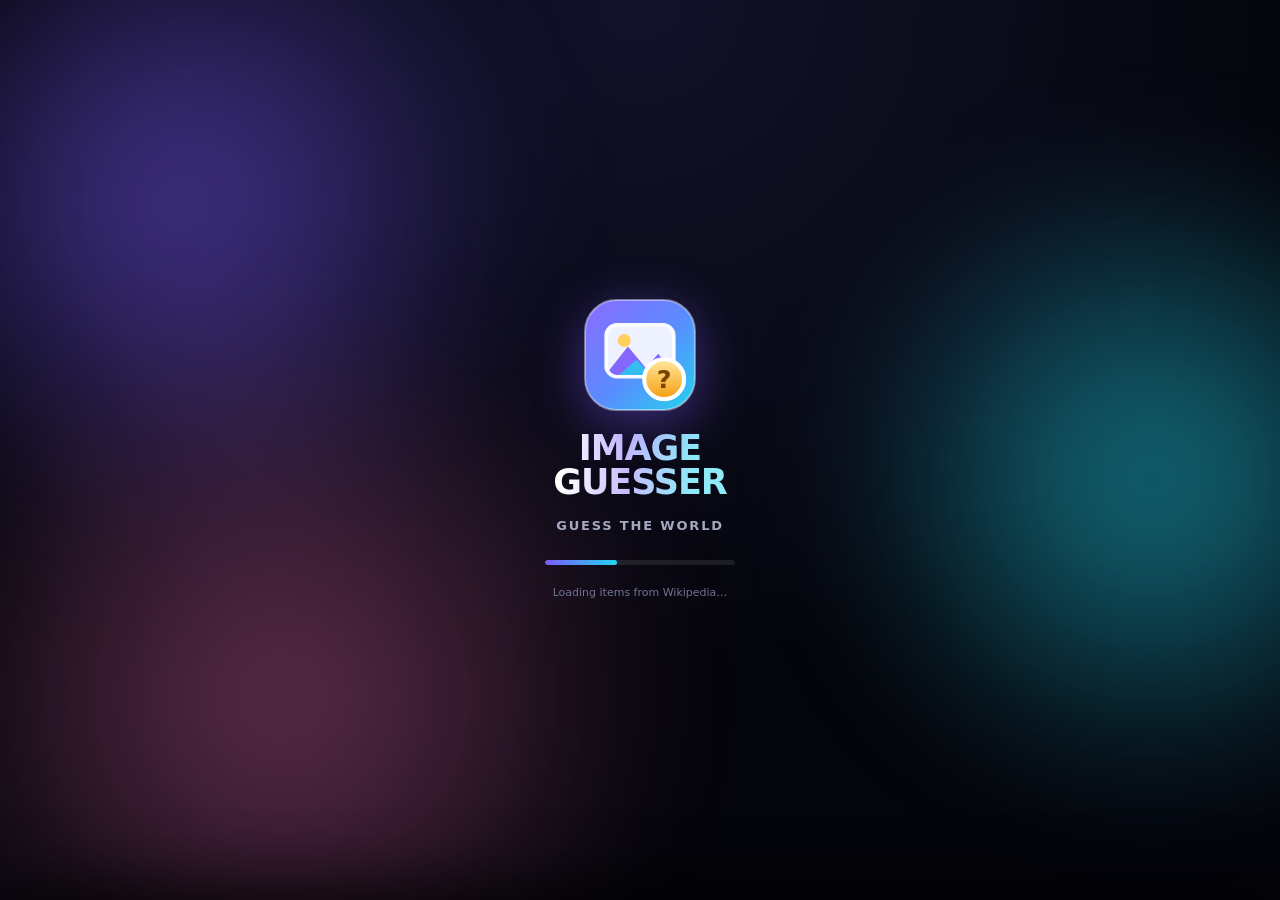
==== commit 4f40b03e: "IMAGE GUESSER 2.0.0 — five games, one wallet - Sound Guesser: 37 licensed Wikimedia Commons clips, r" ====
--- a/app/assets/index.html
+++ b/app/assets/index.html
@@ -1,10 +1,10 @@
 <!doctype html>
-<html lang="en" data-theme="dark">
+<html lang="en" data-theme="dark" data-skin="" data-gfx="high">
 <head>
 <meta charset="utf-8">
 <meta name="viewport" content="width=device-width,initial-scale=1,maximum-scale=1,user-scalable=no,viewport-fit=cover">
 <meta name="theme-color" content="#07070e">
-<meta name="description" content="Image Guesser — a worldwide image quiz. One real photo, four names, ten coins for the right answer. Items from Wikipedia and Wikimedia Commons.">
+<meta name="description" content="Image Guesser — five quiz games in one app: images, sounds, spot the difference, colour sort and math. Real photos and clips from Wikipedia and Wikimedia Commons. No ads, no accounts.">
 <meta name="mobile-web-app-capable" content="yes">
 <meta name="apple-mobile-web-app-capable" content="yes">
 <meta name="apple-mobile-web-app-status-bar-style" content="black-translucent">
@@ -335,6 +335,309 @@
 }
 @media (prefers-reduced-motion:reduce){
   *{animation-duration:.001s!important;transition-duration:.06s!important}
+}
+
+/* ================= v2: shell, nav, cards, meta screens ================= */
+:root{
+  --purple:#7c5cff; --purple-2:#a78bfa; --blue:#22d3ee; --blue-2:#3b82f6;
+  --coin:#ffcf5c; --coin2:#f59e0b;
+}
+html[data-skin="sunset"]{ --violet:#ff7a59; --cyan:#ffb020; --purple:#ff7a59; --blue:#ffb020 }
+html[data-skin="emerald"]{ --violet:#10b981; --cyan:#22d3ee; --purple:#10b981; --blue:#22d3ee }
+html[data-skin="royal"]{ --violet:#a855f7; --cyan:#f472b6; --purple:#a855f7; --blue:#f472b6 }
+
+#app{display:flex;flex-direction:column}
+.screen{padding-bottom:calc(84px + env(safe-area-inset-bottom))}
+.screen.nonav{padding-bottom:calc(16px + env(safe-area-inset-bottom))}
+
+/* ---------- wallet bar ---------- */
+.walletbar{display:flex;align-items:center;gap:9px;padding:2px 0 10px;flex:none}
+.who{display:flex;align-items:center;gap:10px;min-width:0;flex:1;background:none;border:0;text-align:left}
+.who .txt{min-width:0}
+.who b{display:block;font-size:13.5px;font-weight:800;letter-spacing:-.01em;white-space:nowrap;overflow:hidden;text-overflow:ellipsis}
+.who span{display:block;font-size:10.5px;color:var(--ink-mute);font-weight:650}
+.lvlbar{height:3px;border-radius:99px;background:rgba(255,255,255,.14);margin-top:4px;overflow:hidden;width:78px}
+.lvlbar i{display:block;height:100%;border-radius:99px;background:linear-gradient(90deg,var(--violet),var(--cyan))}
+
+/* ---------- avatar ---------- */
+.av{position:relative;width:42px;height:42px;flex:none;border-radius:50%;display:grid;place-items:center;
+  background:linear-gradient(140deg,#2a2a55,#151530);border:1.5px solid var(--line-2)}
+.av svg{width:24px;height:24px;stroke:#fff;fill:none;stroke-width:1.8;stroke-linecap:round;stroke-linejoin:round}
+.av .crown{position:absolute;top:-9px;left:50%;transform:translateX(-50%);width:20px;height:14px}
+.av .crown svg{width:20px;height:14px;stroke:none;fill:url(#lgG)}
+.av.fr-gold{border-color:#ffcf5c;box-shadow:0 0 0 2px rgba(255,207,92,.28),0 0 18px rgba(255,207,92,.35)}
+.av.fr-neon{border-color:#22d3ee;box-shadow:0 0 0 2px rgba(34,211,238,.3),0 0 20px rgba(34,211,238,.45)}
+.av.fr-vip::before{content:"";position:absolute;inset:-5px;border-radius:50%;
+  background:conic-gradient(from 0deg,#ffcf5c,#f472b6,#22d3ee,#ffcf5c);filter:blur(6px);opacity:.85;
+  animation:spin 5s linear infinite;z-index:-1}
+.av.big{width:86px;height:86px}
+.av.big svg{width:46px;height:46px}
+@keyframes spin{to{transform:rotate(360deg)}}
+
+/* ---------- home mode cards ---------- */
+.grid2{display:grid;grid-template-columns:1fr 1fr;gap:10px}
+.grid3{display:grid;grid-template-columns:repeat(3,1fr);gap:9px}
+.modecard{position:relative;overflow:hidden;text-align:left;border-radius:22px;padding:14px 13px 13px;
+  border:1px solid var(--line);background:linear-gradient(155deg,rgba(255,255,255,.085),rgba(255,255,255,.025));
+  box-shadow:0 16px 36px -22px rgba(0,0,0,.9);transition:transform .18s var(--ease);display:flex;flex-direction:column;gap:7px;min-height:132px}
+.modecard:active{transform:scale(.975)}
+.modecard.wide{grid-column:1/-1;flex-direction:row;align-items:center;gap:14px;min-height:96px}
+.modecard .mic{width:44px;height:44px;flex:none;border-radius:14px;display:grid;place-items:center;
+  background:linear-gradient(150deg,rgba(124,92,255,.4),rgba(34,211,238,.22));border:1px solid var(--line-2);
+  box-shadow:inset 0 1px 0 rgba(255,255,255,.18)}
+.modecard .mic svg{width:23px;height:23px;stroke:#fff;fill:none;stroke-width:1.85;stroke-linecap:round;stroke-linejoin:round}
+.modecard h3{margin:0;font-size:14.5px;font-weight:850;letter-spacing:-.015em}
+.modecard p{margin:0;font-size:11px;color:var(--ink-dim);line-height:1.35}
+.modecard .go{margin-top:auto;display:flex;align-items:center;gap:5px;font-size:11px;font-weight:800;
+  letter-spacing:.06em;text-transform:uppercase;color:#cfc4ff}
+html[data-theme="light"] .modecard .go{color:#4c3ec9}
+.modecard .glow{position:absolute;right:-28px;top:-28px;width:96px;height:96px;border-radius:50%;
+  background:radial-gradient(circle,rgba(124,92,255,.55),transparent 70%);filter:blur(6px);pointer-events:none}
+.modecard.m2 .glow{background:radial-gradient(circle,rgba(34,211,238,.5),transparent 70%)}
+.modecard.m3 .glow{background:radial-gradient(circle,rgba(244,114,182,.45),transparent 70%)}
+.modecard.m4 .glow{background:radial-gradient(circle,rgba(255,207,92,.45),transparent 70%)}
+.modecard.m5 .glow{background:radial-gradient(circle,rgba(52,211,153,.45),transparent 70%)}
+
+/* quick actions */
+.quick{display:grid;grid-template-columns:repeat(4,1fr);gap:8px;margin-top:12px}
+.quick button{display:flex;flex-direction:column;align-items:center;gap:5px;padding:10px 4px 9px;border-radius:16px;
+  background:var(--glass);border:1px solid var(--line);font-size:10px;font-weight:750;color:var(--ink-dim);
+  transition:transform .16s var(--ease)}
+.quick button:active{transform:scale(.95)}
+.quick svg{width:19px;height:19px;stroke:var(--ink);fill:none;stroke-width:1.85;stroke-linecap:round;stroke-linejoin:round}
+.quick .dot{position:absolute;transform:translate(14px,-8px);width:7px;height:7px;border-radius:50%;background:#f43f5e;
+  box-shadow:0 0 8px rgba(244,63,94,.9)}
+
+/* bottom nav */
+.bottomnav{position:fixed;left:0;right:0;bottom:0;z-index:40;max-width:520px;margin:0 auto;
+  display:grid;grid-template-columns:repeat(5,1fr);gap:2px;
+  padding:7px 8px calc(7px + env(safe-area-inset-bottom));
+  background:rgba(10,10,20,.86);backdrop-filter:blur(18px);border-top:1px solid var(--line)}
+html[data-theme="light"] .bottomnav{background:rgba(255,255,255,.9)}
+.bottomnav button{display:flex;flex-direction:column;align-items:center;gap:3px;padding:6px 2px;border-radius:12px;
+  font-size:9.5px;font-weight:750;color:var(--ink-mute);transition:color .2s,transform .16s}
+.bottomnav button svg{width:21px;height:21px;stroke:currentColor;fill:none;stroke-width:1.85;stroke-linecap:round;stroke-linejoin:round}
+.bottomnav button.on{color:#fff;background:linear-gradient(150deg,rgba(124,92,255,.9),rgba(91,139,255,.75))}
+html[data-theme="light"] .bottomnav button.on{color:#fff}
+.bottomnav button:active{transform:scale(.94)}
+
+/* ---------- generic card/list ---------- */
+.card{border-radius:20px;background:var(--glass);border:1px solid var(--line);padding:14px;box-shadow:var(--shadow)}
+.card + .card{margin-top:10px}
+.card h2,.card h3{margin:0 0 4px;font-size:15px;font-weight:850;letter-spacing:-.015em}
+.card p{margin:0;font-size:12px;color:var(--ink-dim);line-height:1.45}
+.sechead2{display:flex;align-items:center;gap:10px;padding:2px 0 12px;flex:none}
+.sechead2 h1{margin:0;font-size:20px;font-weight:850;letter-spacing:-.02em;flex:1}
+.pill{display:inline-flex;align-items:center;gap:5px;padding:4px 9px;border-radius:99px;font-size:10.5px;font-weight:800;
+  background:var(--glass-2);border:1px solid var(--line-2);color:var(--ink-dim)}
+.pill.gold{background:linear-gradient(135deg,rgba(255,207,92,.2),rgba(245,158,11,.1));border-color:rgba(255,207,92,.35);color:#ffdf8e}
+html[data-theme="light"] .pill.gold{color:#8a5a00}
+.btn{display:flex;align-items:center;justify-content:center;gap:8px;height:48px;border-radius:15px;font-weight:800;
+  font-size:14px;color:#fff;background:linear-gradient(120deg,var(--violet),var(--blue));
+  box-shadow:0 14px 30px -16px rgba(101,88,255,.95);transition:transform .16s var(--ease);width:100%}
+.btn:active{transform:scale(.975)}
+.btn.ghost{background:var(--glass);border:1px solid var(--line);color:var(--ink);box-shadow:none;font-weight:700}
+.btn.gold{background:linear-gradient(120deg,#ffcf5c,#f59e0b);color:#3a2400;box-shadow:0 14px 30px -16px rgba(245,158,11,.9)}
+.btn.sm{height:38px;font-size:12.5px;border-radius:12px}
+.btn:disabled{opacity:.5;box-shadow:none}
+.row2{display:flex;gap:8px;margin-top:10px}
+.progress{height:7px;border-radius:99px;background:rgba(255,255,255,.13);overflow:hidden}
+.progress i{display:block;height:100%;border-radius:99px;background:linear-gradient(90deg,var(--violet),var(--blue));transition:width .4s var(--ease)}
+.progress.gold i{background:linear-gradient(90deg,#ffcf5c,#f59e0b)}
+
+/* tabs */
+.tabs{display:flex;gap:6px;padding:3px;border-radius:14px;background:var(--glass);border:1px solid var(--line);margin-bottom:12px}
+.tabs button{flex:1;height:34px;border-radius:11px;font-size:12px;font-weight:750;color:var(--ink-dim)}
+.tabs button.on{background:linear-gradient(140deg,var(--violet),var(--blue));color:#fff}
+
+/* shop */
+.shopgrid{display:grid;grid-template-columns:1fr 1fr;gap:10px}
+.item{border-radius:18px;border:1px solid var(--line);background:var(--glass);padding:11px;display:flex;flex-direction:column;gap:7px}
+.item .prev{height:64px;border-radius:13px;display:grid;place-items:center;
+  background:linear-gradient(150deg,rgba(124,92,255,.22),rgba(34,211,238,.12));border:1px solid var(--line)}
+.item .prev svg{width:30px;height:30px;stroke:#fff;fill:none;stroke-width:1.7;stroke-linecap:round;stroke-linejoin:round}
+.item b{font-size:12.5px;font-weight:800;letter-spacing:-.01em}
+.item .sub{font-size:10px;color:var(--ink-mute);line-height:1.3}
+.item .buy{display:flex;align-items:center;justify-content:center;gap:5px;height:32px;border-radius:10px;
+  font-size:11.5px;font-weight:800;background:linear-gradient(120deg,#ffcf5c,#f59e0b);color:#3a2400}
+.item .buy.owned{background:var(--glass-2);color:var(--ink-dim);border:1px solid var(--line-2)}
+.item .buy.equipped{background:linear-gradient(120deg,var(--violet),var(--blue));color:#fff}
+.item .buy:active{transform:scale(.97)}
+
+/* daily calendar */
+.cal{display:grid;grid-template-columns:repeat(7,1fr);gap:5px;margin:10px 0}
+.cal .day{border-radius:11px;border:1px solid var(--line);background:var(--glass);padding:7px 2px 6px;text-align:center}
+.cal .day b{display:block;font-size:9px;color:var(--ink-mute);font-weight:800}
+.cal .day .c{font-size:11px;font-weight:850;color:#ffdf8e;margin-top:2px}
+html[data-theme="light"] .cal .day .c{color:#8a5a00}
+.cal .day.got{background:linear-gradient(150deg,rgba(34,197,94,.22),rgba(34,197,94,.08));border-color:rgba(34,197,94,.45)}
+.cal .day.today{background:linear-gradient(150deg,rgba(124,92,255,.34),rgba(34,211,238,.2));border-color:var(--line-2)}
+.cal .day.today .c{color:#fff}
+
+/* wheel */
+.wheelwrap{position:relative;width:min(78vw,300px);aspect-ratio:1;margin:6px auto 4px;display:grid;place-items:center}
+.wheel{width:100%;height:100%;border-radius:50%;position:relative;
+  background:conic-gradient(#7c5cff 0 45deg,#22d3ee 45deg 90deg,#f472b6 90deg 135deg,#ffcf5c 135deg 180deg,
+    #34d399 180deg 225deg,#a78bfa 225deg 270deg,#fb7185 270deg 315deg,#38bdf8 315deg 360deg);
+  box-shadow:0 0 0 6px rgba(255,255,255,.09),0 0 0 8px rgba(255,255,255,.04),0 26px 50px -22px rgba(0,0,0,.9);
+  transition:transform 3.6s cubic-bezier(.16,.9,.12,1);will-change:transform}
+.wheel::after{content:"";position:absolute;inset:22%;border-radius:50%;background:rgba(10,10,22,.55);backdrop-filter:blur(4px)}
+.wheel .hub{position:absolute;top:50%;left:50%;transform:translate(-50%,-50%);
+  width:56px;height:56px;border-radius:50%;z-index:2;
+  background:linear-gradient(150deg,#ffcf5c,#f59e0b);display:grid;place-items:center;font-weight:900;font-size:12px;color:#3a2400;
+  box-shadow:0 6px 18px rgba(0,0,0,.5),inset 0 1px 0 rgba(255,255,255,.6)}
+.wheel .seg{position:absolute;left:50%;top:50%;margin:-7px 0 0 -14px;width:28px;text-align:center;
+  font-size:10.5px;font-weight:900;color:#0a0a16;z-index:1;letter-spacing:-.02em}
+.wheelpin{position:absolute;top:-4px;left:50%;transform:translateX(-50%);width:0;height:0;z-index:3;
+  border-left:9px solid transparent;border-right:9px solid transparent;border-top:16px solid #fff;
+  filter:drop-shadow(0 3px 6px rgba(0,0,0,.6))}
+
+/* boxes */
+.boxgrid{display:grid;grid-template-columns:1fr 1fr;gap:10px}
+.box{border-radius:18px;border:1px solid var(--line);background:var(--glass);padding:12px;text-align:center}
+.box .bx{font-size:34px;line-height:1;margin:2px 0 6px}
+.box b{display:block;font-size:12.5px;font-weight:850}
+.box .odds{font-size:9.5px;color:var(--ink-mute);margin:3px 0 8px;line-height:1.35}
+.box .price{display:inline-flex;align-items:center;gap:5px;font-size:11.5px;font-weight:850;color:#ffdf8e}
+html[data-theme="light"] .box .price{color:#8a5a00}
+
+/* achievements / missions */
+.arow{display:flex;align-items:center;gap:11px;padding:11px 0;border-bottom:1px solid var(--line)}
+.arow:last-child{border-bottom:0}
+.arow .aic{width:36px;height:36px;flex:none;border-radius:12px;display:grid;place-items:center;
+  background:linear-gradient(150deg,rgba(255,207,92,.22),rgba(245,158,11,.1));border:1px solid var(--line-2)}
+.arow .aic svg{width:18px;height:18px;stroke:#ffcf5c;fill:none;stroke-width:1.9;stroke-linecap:round;stroke-linejoin:round}
+.arow .at{flex:1;min-width:0}
+.arow .at b{display:block;font-size:12.5px;font-weight:800}
+.arow .at span{font-size:10.5px;color:var(--ink-mute)}
+.arow .claim{flex:none;height:30px;padding:0 12px;border-radius:9px;font-size:11px;font-weight:800;
+  background:linear-gradient(120deg,#ffcf5c,#f59e0b);color:#3a2400}
+.arow .claim.done{background:var(--glass-2);color:var(--ink-mute);border:1px solid var(--line)}
+.arow .claim:disabled{opacity:.55}
+
+/* profile stats */
+.statgrid{display:grid;grid-template-columns:repeat(3,1fr);gap:8px;margin-top:10px}
+.statgrid .s{border-radius:14px;background:var(--glass);border:1px solid var(--line);padding:9px 6px;text-align:center}
+.statgrid .s b{display:block;font-size:15px;font-weight:850;letter-spacing:-.02em}
+.statgrid .s span{font-size:9.5px;color:var(--ink-mute);font-weight:700;text-transform:uppercase;letter-spacing:.06em}
+
+/* leaderboard rows */
+.lbrow{display:flex;align-items:center;gap:10px;padding:9px 0;border-bottom:1px solid var(--line);font-size:12.5px}
+.lbrow:last-child{border-bottom:0}
+.lbrow .rk{width:24px;height:24px;border-radius:8px;display:grid;place-items:center;font-size:11px;font-weight:850;
+  background:var(--glass-2);border:1px solid var(--line-2);color:var(--ink-dim)}
+.lbrow .rk.g{background:linear-gradient(140deg,#ffcf5c,#f59e0b);color:#3a2400;border:0}
+.lbrow .nm{flex:1;min-width:0;font-weight:700;white-space:nowrap;overflow:hidden;text-overflow:ellipsis}
+.lbrow .sc{font-weight:850;font-variant-numeric:tabular-nums}
+
+/* ---------- MODE: sound ---------- */
+.soundstage{border-radius:22px;border:1px solid var(--line-2);background:linear-gradient(160deg,#141428,#0a0a14);
+  padding:20px 16px;display:flex;flex-direction:column;align-items:center;gap:12px;box-shadow:var(--shadow)}
+html[data-theme="light"] .soundstage{background:linear-gradient(160deg,#e9ebf8,#dde0f2)}
+.bars{display:flex;align-items:flex-end;gap:4px;height:64px}
+.bars i{width:6px;border-radius:4px;background:linear-gradient(180deg,var(--blue),var(--violet));height:12px;
+  transition:height .12s linear}
+.bars.play i{animation:eq .7s ease-in-out infinite alternate}
+@keyframes eq{from{height:10px}to{height:58px}}
+.playbtn{width:74px;height:74px;border-radius:50%;display:grid;place-items:center;
+  background:linear-gradient(150deg,var(--violet),var(--blue));box-shadow:0 18px 34px -14px rgba(101,88,255,.95);
+  transition:transform .16s var(--ease)}
+.playbtn:active{transform:scale(.94)}
+.playbtn svg{width:30px;height:30px;fill:#fff;stroke:none}
+.vol{display:flex;align-items:center;gap:9px;width:100%;max-width:260px}
+.vol input{flex:1;accent-color:var(--violet);height:4px}
+.vol svg{width:16px;height:16px;stroke:var(--ink-dim);fill:none;stroke-width:2}
+
+/* ---------- MODE: find the difference ---------- */
+.diffwrap{position:relative;border-radius:18px;overflow:hidden;border:1px solid var(--line-2);background:#0a0a14;
+  display:grid;grid-template-columns:1fr 1fr;gap:2px;touch-action:none}
+.diffwrap canvas{width:100%;height:auto;display:block}
+.diffwrap.zoom{grid-template-columns:1fr}
+.diffwrap.zoom canvas:nth-child(2){display:none}
+.diffbar{display:flex;align-items:center;gap:8px;margin:9px 0 6px}
+.diffbar .chipx{flex:1;display:flex;align-items:center;gap:6px;font-size:11.5px;font-weight:750;color:var(--ink-dim)}
+.diffbar .chipx b{color:var(--ink);font-size:13px}
+.zoombar{display:flex;gap:6px}
+.zoombar button{width:34px;height:34px;border-radius:11px;background:var(--glass);border:1px solid var(--line);
+  display:grid;place-items:center;font-size:15px;font-weight:800;color:var(--ink)}
+
+/* ---------- MODE: color sort ---------- */
+.tubewrap{display:flex;flex-wrap:wrap;gap:10px 8px;justify-content:center;padding:14px 4px;
+  border-radius:22px;border:1px solid var(--line);background:linear-gradient(165deg,rgba(124,92,255,.12),rgba(34,211,238,.06));
+  min-height:220px;align-content:center}
+.tube{position:relative;width:44px;height:150px;border-radius:8px 8px 20px 20px;display:flex;flex-direction:column-reverse;
+  align-items:center;gap:2px;padding:4px 4px 8px;cursor:pointer;
+  background:linear-gradient(180deg,rgba(255,255,255,.10),rgba(255,255,255,.03));
+  border:1.5px solid rgba(255,255,255,.28);border-top:0;
+  box-shadow:inset 0 -8px 18px rgba(255,255,255,.09),0 8px 18px -12px rgba(0,0,0,.8);
+  transition:transform .16s var(--ease),box-shadow .2s}
+html[data-theme="light"] .tube{background:linear-gradient(180deg,rgba(255,255,255,.85),rgba(230,232,248,.7));
+  border-color:rgba(30,32,70,.18)}
+.tube.sel{transform:translateY(-10px);box-shadow:0 0 0 2px rgba(124,92,255,.9),0 14px 24px -12px rgba(124,92,255,.9)}
+.tube .ball{width:34px;height:30px;border-radius:50%;flex:none;
+  box-shadow:inset -3px -4px 8px rgba(0,0,0,.32),inset 3px 3px 7px rgba(255,255,255,.45)}
+.tube .ball.pop{animation:ballpop .22s var(--ease)}
+@keyframes ballpop{0%{transform:translateY(0) scale(1)}50%{transform:translateY(-12px) scale(1.1)}100%{transform:translateY(0) scale(1)}}
+.tube.done{box-shadow:0 0 0 2px rgba(34,197,94,.7),0 12px 22px -14px rgba(34,197,94,.9)}
+
+/* ---------- MODE: math ---------- */
+.mathq{border-radius:22px;border:1px solid var(--line-2);background:linear-gradient(160deg,#151530,#0b0b18);
+  padding:26px 18px;text-align:center;box-shadow:var(--shadow)}
+html[data-theme="light"] .mathq{background:linear-gradient(160deg,#e9ebf8,#dde0f2)}
+.mathq .qtext{font-size:clamp(26px,9vw,40px);font-weight:900;letter-spacing:-.02em;line-height:1.15}
+.mathq .sub{font-size:11px;color:var(--ink-mute);margin-top:6px;font-weight:700;letter-spacing:.08em;text-transform:uppercase}
+.timerbar{height:6px;border-radius:99px;background:rgba(255,255,255,.13);overflow:hidden;margin-top:12px}
+.timerbar i{display:block;height:100%;background:linear-gradient(90deg,#34d399,#fbbf24,#ef4444);
+  border-radius:99px;transition:width .25s linear}
+.numinput{display:flex;gap:8px;margin-top:10px}
+.numinput input{flex:1;height:52px;border-radius:14px;background:var(--glass);border:1px solid var(--line-2);
+  color:var(--ink);font-size:20px;font-weight:800;text-align:center;font-variant-numeric:tabular-nums}
+.numinput input:focus{outline:2px solid var(--violet)}
+
+/* reward popup */
+#reward{position:fixed;inset:0;z-index:90;display:grid;place-items:center;padding:24px;
+  background:rgba(5,5,12,.72);backdrop-filter:blur(6px);opacity:0;visibility:hidden;transition:opacity .3s}
+#reward.on{opacity:1;visibility:visible}
+#reward .box2{width:100%;max-width:330px;border-radius:26px;padding:24px 20px;text-align:center;
+  background:linear-gradient(170deg,#1b1b36,#0d0d1c);border:1px solid var(--line-2);
+  box-shadow:0 30px 70px -24px rgba(0,0,0,.95);transform:scale(.9);transition:transform .34s var(--ease)}
+html[data-theme="light"] #reward .box2{background:linear-gradient(170deg,#fff,#eef0fb)}
+#reward.on .box2{transform:none}
+#reward .ic{width:82px;height:82px;margin:0 auto 10px;border-radius:50%;display:grid;place-items:center;
+  background:radial-gradient(circle at 35% 30%,#fff3c4,#ffcf5c 55%,#e79b12);
+  box-shadow:0 14px 34px -10px rgba(245,158,11,.8),inset 0 0 0 3px rgba(255,255,255,.5)}
+#reward .ic svg{width:38px;height:38px;stroke:#7a4400;fill:none;stroke-width:2;stroke-linecap:round;stroke-linejoin:round}
+#reward h3{margin:0 0 4px;font-size:19px;font-weight:900;letter-spacing:-.02em}
+#reward p{margin:0 0 14px;font-size:12.5px;color:var(--ink-dim)}
+
+/* toast & misc */
+.mini{font-size:10.5px;color:var(--ink-mute);line-height:1.45}
+.center{text-align:center}
+.mt8{margin-top:8px}.mt12{margin-top:12px}.mt16{margin-top:16px}
+.hidden{display:none!important}
+.badge{display:inline-flex;align-items:center;gap:4px;padding:3px 8px;border-radius:99px;font-size:10px;font-weight:800;
+  background:rgba(34,197,94,.18);border:1px solid rgba(34,197,94,.4);color:#8bf0b0}
+html[data-theme="light"] .badge{color:#0a6b32}
+@media (max-width:360px){
+  .grid2{gap:8px}
+  .modecard{padding:12px 11px;min-height:124px}
+  .tube{width:38px;height:132px}
+  .tube .ball{width:29px;height:26px}
+}
+
+/* diff + sort layout polish */
+#diffdiff{flex:0 0 auto;grid-auto-rows:auto;gap:8px}
+#diffdiff .card{padding:10px 12px}
+#mode-diff .diffwrap{max-height:none}
+#mode-sort .tubewrap{flex:1 1 auto;align-content:center}
+#rewards .card p.mini{margin-top:10px}
+#mode-math .answers{grid-auto-rows:minmax(52px,auto)}
+
+/* phones: stack the two photos so each one is large enough to tap */
+@media (max-width:520px){
+  .diffwrap{grid-template-columns:1fr}
+  .diffwrap.zoom canvas:nth-child(2){display:none}
+  #mode-diff .diffwrap{gap:3px}
 }
 
 </style>
@@ -384,6 +687,38 @@
     <symbol id="i-chev" viewBox="0 0 24 24"><path d="M9 6l6 6-6 6"/></symbol>
     <symbol id="i-check" viewBox="0 0 24 24"><path d="M4.5 12.5l5 5 10-11"/></symbol>
     <symbol id="i-x" viewBox="0 0 24 24"><path d="M6 6l12 12M18 6L6 18"/></symbol>
+    <symbol id="i-home" viewBox="0 0 24 24"><path d="M4 11l8-6.5 8 6.5v8.5a1 1 0 0 1-1 1H5a1 1 0 0 1-1-1z"/><path d="M9.5 20.5V14h5v6.5"/></symbol>
+    <symbol id="i-shop" viewBox="0 0 24 24"><path d="M4 8h16l-1.2 11.2a2 2 0 0 1-2 1.8H7.2a2 2 0 0 1-2-1.8z"/><path d="M9 8V6a3 3 0 0 1 6 0v2"/></symbol>
+    <symbol id="i-gift" viewBox="0 0 24 24"><path d="M3 9.5h18V14H3zM4.5 14v6.5h15V14M12 9.5v11"/><path d="M12 9.5S10.8 4 8.2 4a2.2 2.2 0 0 0 0 5.5zM12 9.5S13.2 4 15.8 4a2.2 2.2 0 0 1 0 5.5z"/></symbol>
+    <symbol id="i-user" viewBox="0 0 24 24"><circle cx="12" cy="8.5" r="3.8"/><path d="M4.5 21a7.5 7.5 0 0 1 15 0"/></symbol>
+    <symbol id="i-trophy" viewBox="0 0 24 24"><path d="M8 4h8v5a4 4 0 0 1-8 0z"/><path d="M8 5.5H5.5A2.5 2.5 0 0 0 8 9M16 5.5h2.5A2.5 2.5 0 0 1 16 9M12 13v4M9 21h6M10 21v-2.2h4V21"/></symbol>
+    <symbol id="i-wheel" viewBox="0 0 24 24"><circle cx="12" cy="12" r="9"/><path d="M12 3v9l6.4 6.4M12 12l-6.4 6.4M12 12l6.4-6.4M12 12L5.6 5.6"/></symbol>
+    <symbol id="i-box" viewBox="0 0 24 24"><path d="M3.5 8.5L12 4l8.5 4.5v7L12 20l-8.5-4.5z"/><path d="M3.5 8.5L12 13l8.5-4.5M12 13v7"/></symbol>
+    <symbol id="i-chart" viewBox="0 0 24 24"><path d="M4 20V10M10 20V4M16 20v-7M22 20H2"/></symbol>
+    <symbol id="i-target" viewBox="0 0 24 24"><circle cx="12" cy="12" r="8.5"/><circle cx="12" cy="12" r="4.5"/><circle cx="12" cy="12" r="1"/></symbol>
+    <symbol id="i-flame" viewBox="0 0 24 24"><path d="M12 3s5.5 4.5 5.5 9.5a5.5 5.5 0 0 1-11 0C6.5 9 9 7 9 7s.5 2.5 2 3.5c0-2.5 1-7.5 1-7.5z"/></symbol>
+    <symbol id="i-star" viewBox="0 0 24 24"><path d="M12 3.5l2.6 5.4 5.9.8-4.3 4.2 1 5.9-5.2-2.8-5.2 2.8 1-5.9L3.5 9.7l5.9-.8z"/></symbol>
+    <symbol id="i-crown" viewBox="0 0 24 24"><path d="M3 8l4.2 3L12 4l4.8 7L21 8l-1.6 10.5H4.6z"/></symbol>
+    <symbol id="i-bolt" viewBox="0 0 24 24"><path d="M13 2L4.5 13.5H11L10 22l8.5-11.5H12z"/></symbol>
+    <symbol id="i-hint" viewBox="0 0 24 24"><path d="M9 18h6M10 21h4"/><path d="M12 3a6 6 0 0 0-3.5 10.9c.5.4.8 1 .8 1.6V17h5.4v-1.5c0-.6.3-1.2.8-1.6A6 6 0 0 0 12 3z"/></symbol>
+    <symbol id="i-skip" viewBox="0 0 24 24"><path d="M4 5l9 7-9 7zM19 5v14"/></symbol>
+    <symbol id="i-undo" viewBox="0 0 24 24"><path d="M4 10h9a5 5 0 0 1 0 10H8"/><path d="M4 10l4-4M4 10l4 4"/></symbol>
+    <symbol id="i-restart" viewBox="0 0 24 24"><path d="M20 12a8 8 0 1 1-2.3-5.7M20 4v5h-5"/></symbol>
+    <symbol id="i-clock" viewBox="0 0 24 24"><circle cx="12" cy="12" r="9"/><path d="M12 7.5V12l3.2 2"/></symbol>
+    <symbol id="i-image" viewBox="0 0 24 24"><rect x="3" y="4.5" width="18" height="15" rx="3"/><circle cx="8.5" cy="9.5" r="1.6"/><path d="M3.5 17l5-5 4 4 3-2.5 5 4.5"/></symbol>
+    <symbol id="i-diff" viewBox="0 0 24 24"><rect x="2.5" y="5" width="8.5" height="14" rx="2"/><rect x="13" y="5" width="8.5" height="14" rx="2"/><path d="M15.5 12h3.5"/></symbol>
+    <symbol id="i-tube" viewBox="0 0 24 24"><path d="M8 3h8v13a4 4 0 0 1-8 0z"/><path d="M8 10h8M8 13.5h8"/></symbol>
+    <symbol id="i-math" viewBox="0 0 24 24"><path d="M5 7h6M8 4v6M5 17h6M13 6l6 6M19 6l-6 6M13 18h6"/></symbol>
+    <symbol id="i-save" viewBox="0 0 24 24"><path d="M5 3.5h11L20 7v13.5H5z"/><path d="M8 3.5v6h7v-6M8 20.5v-6h8v6"/></symbol>
+    <symbol id="i-key" viewBox="0 0 24 24"><circle cx="8" cy="12" r="4"/><path d="M12 12h9M18 12v3M15.5 12v2.5"/></symbol>
+    <symbol id="i-av-fox" viewBox="0 0 24 24"><path d="M4 5l3 2h10l3-2-1 9a6 6 0 0 1-6 5 6 6 0 0 1-6-5z"/><path d="M9 11h.5M14.5 11h.5M12 14v1.5"/></symbol>
+    <symbol id="i-av-owl" viewBox="0 0 24 24"><circle cx="12" cy="12" r="8"/><circle cx="9" cy="10" r="1.6"/><circle cx="15" cy="10" r="1.6"/><path d="M12 13l-1.5 2h3z"/></symbol>
+    <symbol id="i-av-bot" viewBox="0 0 24 24"><rect x="4.5" y="7" width="15" height="12" rx="4"/><path d="M12 3v4M9 13h.5M14.5 13h.5M9.5 16.5h5"/></symbol>
+    <symbol id="i-av-cat" viewBox="0 0 24 24"><path d="M5 9l1-5 4 3h4l4-3 1 5v5a6 6 0 0 1-12 0z"/><path d="M9.5 12h.5M14 12h.5M11 15h2"/></symbol>
+    <symbol id="i-av-astro" viewBox="0 0 24 24"><circle cx="12" cy="11" r="5"/><path d="M4 17.5c2.5 2 13.5 2 16 0M8.5 15l-2 5M15.5 15l2 5"/><path d="M9.8 10h.5M13.7 10h.5"/></symbol>
+    <symbol id="i-av-rocket" viewBox="0 0 24 24"><path d="M12 3c3 2 4.5 5.5 4.5 9L12 16l-4.5-4c0-3.5 1.5-7 4.5-9z"/><path d="M12 16v5M9 13l-3 2M15 13l3 2"/></symbol>
+    <symbol id="i-cloud-off" viewBox="0 0 24 24"><path d="M3 3l18 18"/><path d="M17.5 17.5H7a4 4 0 0 1-.6-7.96M8.5 5.6A6 6 0 0 1 18 10a3.6 3.6 0 0 1 2.4 5.2"/></symbol>
+    <symbol id="i-volume" viewBox="0 0 24 24"><path d="M11 5L6 9H3v6h3l5 4z"/><path d="M16 9a4 4 0 0 1 0 6"/></symbol>
     <symbol id="c-sparkle" viewBox="0 0 24 24"><path d="M12 3l1.9 5.1L19 10l-5.1 1.9L12 17l-1.9-5.1L5 10l5.1-1.9z"/><path d="M18.5 15.5l.8 2.2 2.2.8-2.2.8-.8 2.2-.8-2.2-2.2-.8 2.2-.8z"/></symbol>
     <symbol id="c-paw" viewBox="0 0 24 24"><ellipse cx="7" cy="8" rx="2" ry="2.6"/><ellipse cx="12" cy="6.4" rx="2" ry="2.7"/><ellipse cx="17" cy="8" rx="2" ry="2.6"/><path d="M12 11c3 0 5.4 2.3 5.4 4.7 0 1.9-1.5 3.1-3.3 3.1-1 0-1.4-.3-2.1-.3s-1.1.3-2.1.3c-1.8 0-3.3-1.2-3.3-3.1C6.6 13.3 9 11 12 11z"/></symbol>
     <symbol id="c-chip" viewBox="0 0 24 24"><rect x="7" y="7" width="10" height="10" rx="2"/><path d="M10 3v4M14 3v4M10 17v4M14 17v4M3 10h4M3 14h4M17 10h4M17 14h4"/></symbol>
@@ -392,106 +727,346 @@
     <symbol id="c-leaf" viewBox="0 0 24 24"><path d="M20 4c0 8-5 12-11 12H5c0-7 5-12 11-12z"/><path d="M4 21c1-6 5-9 9-11"/></symbol>
     <symbol id="c-column" viewBox="0 0 24 24"><path d="M4 20h16M6 20V8M10 20V8M14 20V8M18 20V8M3 8h18l-9-5z"/></symbol>
     <symbol id="c-flask" viewBox="0 0 24 24"><path d="M9 3h6M10 3v6L5.5 17A2.5 2.5 0 0 0 7.8 21h8.4a2.5 2.5 0 0 0 2.3-4L14 9V3"/><path d="M7.5 15h9"/></symbol>
-    <symbol id="c-city" viewBox="0 0 24 24"><path d="M3 21V9l5-3v15M8 21V11l6-3v13M14 21V13l6-2v10M3 21h18"/><path d="M5.5 12v.5M5.5 15.5v.5M11 14v.5M11 17.5v.5M17 16v.5"/></symbol>
-    <symbol id="c-ball" viewBox="0 0 24 24"><circle cx="12" cy="12" r="9"/><path d="M12 7.5l3.5 2.5-1.3 4h-4.4L8.5 10z"/><path d="M12 3v4.5M20.5 9.5l-5 1M18 19.5l-3.5-3.5M6 19.5l3.5-3.5M3.5 9.5l5 1"/></symbol>
+    <symbol id="c-city" viewBox="0 0 24 24"><path d="M3 21V9l5-3v15M8 21V11l6-3v13M14 21V13l6-2v10M3 21h18"/></symbol>
+    <symbol id="c-ball" viewBox="0 0 24 24"><circle cx="12" cy="12" r="9"/><path d="M12 7.5l3.5 2.5-1.3 4h-4.4L8.5 10z"/></symbol>
     <symbol id="c-house" viewBox="0 0 24 24"><path d="M4 11l8-6 8 6v9a1 1 0 0 1-1 1H5a1 1 0 0 1-1-1z"/><path d="M9.5 21v-6h5v6"/></symbol>
-    <symbol id="c-palette" viewBox="0 0 24 24"><path d="M12 3a9 9 0 1 0 0 18c1.4 0 2-1 2-2s-.7-1.6-.7-2.6c0-1.2 1-2.2 2.2-2.2H18a3 3 0 0 0 3-3c0-4.4-4-8.2-9-8.2z"/><circle cx="8" cy="10" r="1.2" fill="currentColor" stroke="none"/><circle cx="12" cy="7.6" r="1.2" fill="currentColor" stroke="none"/><circle cx="16" cy="10" r="1.2" fill="currentColor" stroke="none"/></symbol>
+    <symbol id="c-palette" viewBox="0 0 24 24"><path d="M12 3a9 9 0 1 0 0 18c1.4 0 2-1 2-2s-.7-1.6-.7-2.6c0-1.2 1-2.2 2.2-2.2H18a3 3 0 0 0 3-3c0-4.4-4-8.2-9-8.2z"/><circle cx="8" cy="10" r="1.2" fill="currentColor" stroke="none"/><circle cx="12" cy="7.6" r="1.2" fill="currentColor" stroke="none"/></symbol>
     <symbol id="c-globe" viewBox="0 0 24 24"><circle cx="12" cy="12" r="9"/><path d="M3 12h18M12 3c2.4 2.4 3.6 5.6 3.6 9s-1.2 6.6-3.6 9c-2.4-2.4-3.6-5.6-3.6-9S9.6 5.4 12 3z"/></symbol>
-    <symbol id="i-cloud-off" viewBox="0 0 24 24"><path d="M3 3l18 18"/><path d="M17.5 17.5H7a4 4 0 0 1-.6-7.96M8.5 5.6A6 6 0 0 1 18 10a3.6 3.6 0 0 1 2.4 5.2"/></symbol>
-
   </defs>
 </svg>
 
 <div id="app">
 
   <!-- ============ SPLASH ============ -->
-  <section class="screen on" id="splash">
-    <div class="mark"><svg width="112" height="112"><use href="#logo"/></svg></div>
-    <div class="wordmark" style="font-size:34px"><b>IMAGE</b> <b>GUESSER</b></div>
-    <div class="tag" data-i18n="tagline">Guess the world</div>
-    <div class="loadbar"><i></i></div>
-    <div class="splash-note" data-i18n="loading">Loading items from Wikipedia…</div>
+  <section class="screen nonav on" id="splash">
+    <div style="flex:1;display:flex;flex-direction:column;align-items:center;justify-content:center;gap:18px">
+      <div class="mark"><svg width="116" height="116"><use href="#logo"/></svg></div>
+      <div class="wordmark" style="font-size:35px"><b>IMAGE</b> <b>GUESSER</b></div>
+      <div class="tag" data-i18n="tagline">Guess the world</div>
+      <div class="loadbar"><i></i></div>
+      <div class="splash-note" data-i18n="loading">Loading items from Wikipedia…</div>
+    </div>
   </section>
 
   <!-- ============ HOME ============ -->
   <section class="screen" id="home">
-    <div class="toprow">
-      <div class="brandmini"><svg width="26" height="26" style="border-radius:8px"><use href="#logo"/></svg> Image Guesser</div>
+    <div class="walletbar">
+      <button class="who" id="whoBtn">
+        <span class="av" id="homeAvatar"><svg><use href="#i-av-fox"/></svg></span>
+        <span class="txt"><b id="homeName">Player</b><span id="homeLvl">Level 1</span>
+          <span class="lvlbar"><i id="homeXp" style="width:10%"></i></span></span>
+      </button>
       <div class="coinpill" id="coinHome"><span class="coin"></span><span class="cval">0</span></div>
     </div>
 
-    <div class="hero">
-      <div class="mark"><svg width="94" height="94"><use href="#logo"/></svg></div>
-      <div class="wordmark" style="font-size:37px"><b>IMAGE</b> <b>GUESSER</b></div>
-      <div class="sub" data-i18n="homeSub">One photo. Four names. Pick the right one.</div>
-      <div class="peek" id="peek"></div>
-      <div class="peekcap" data-i18n="peek">A little of what is waiting for you</div>
-    </div>
-
-    <div class="stats">
-      <div class="stat"><b class="cval">0</b><span data-i18n="coins">Coins</span></div>
-      <div class="stat"><b id="statBest">0</b><span data-i18n="best">Best streak</span></div>
-      <div class="stat"><b id="statAns">0</b><span data-i18n="answered">Answered</span></div>
-    </div>
-
-    <div class="sectlabel"><span data-i18n="categories">Category</span><span id="catCount">1,677 items</span></div>
-    <div class="chips" id="chips"></div>
-
-    <button class="startbtn" id="btnStart">
-      <svg width="19" height="19" style="stroke:none"><use href="#i-play"/></svg>
-      <span data-i18n="start">START GAME</span>
-    </button>
-    <div class="ghostrow">
-      <button class="ghost" id="btnHow"><svg width="16" height="16" style="stroke:currentColor;fill:none;stroke-width:2"><use href="#i-book"/></svg><span data-i18n="howto">How to play</span></button>
-      <button class="ghost" id="btnSettingsHome"><svg width="16" height="16" style="stroke:currentColor;fill:none;stroke-width:2"><use href="#i-gear"/></svg><span data-i18n="settings">Settings</span></button>
-    </div>
-    <div class="foot" data-i18n="foot">Images &amp; facts from Wikipedia and Wikimedia Commons<br>Not affiliated with the Wikimedia Foundation</div>
+    <div class="sechead2" style="padding-bottom:8px">
+      <div class="wordmark" style="font-size:23px;text-align:left"><b>IMAGE</b> <b>GUESSER</b></div>
+      <button class="iconbtn" id="btnSettingsHome"><svg><use href="#i-gear"/></svg></button>
+    </div>
+
+    <div class="grid2">
+      <button class="modecard wide m1" data-mode="image">
+        <span class="glow"></span>
+        <span class="mic"><svg><use href="#i-image"/></svg></span>
+        <span style="flex:1;min-width:0">
+          <h3 data-i18n="modeImage">Image Guesser</h3>
+          <p data-i18n="modeImageSub">One photo, four names, ten coins.</p>
+          <span class="go"><span id="progImage">1,677 items</span> <svg width="12" height="12" style="stroke:currentColor;fill:none;stroke-width:2.4"><use href="#i-chev"/></svg></span>
+        </span>
+      </button>
+
+      <button class="modecard m2" data-mode="sound">
+        <span class="glow"></span>
+        <span class="mic"><svg><use href="#i-sound"/></svg></span>
+        <h3 data-i18n="modeSound">Sound Guesser</h3>
+        <p data-i18n="modeSoundSub">Name what you hear.</p>
+        <span class="go"><span id="progSound">37 clips</span> <svg width="12" height="12" style="stroke:currentColor;fill:none;stroke-width:2.4"><use href="#i-chev"/></svg></span>
+      </button>
+
+      <button class="modecard m3" data-mode="diff">
+        <span class="glow"></span>
+        <span class="mic"><svg><use href="#i-diff"/></svg></span>
+        <h3 data-i18n="modeDiff">Find the Difference</h3>
+        <p data-i18n="modeDiffSub">Spot every change.</p>
+        <span class="go"><span data-i18n="play">Play</span> <svg width="12" height="12" style="stroke:currentColor;fill:none;stroke-width:2.4"><use href="#i-chev"/></svg></span>
+      </button>
+
+      <button class="modecard m4" data-mode="sort">
+        <span class="glow"></span>
+        <span class="mic"><svg><use href="#i-tube"/></svg></span>
+        <h3 data-i18n="modeSort">Color Sort Master</h3>
+        <p data-i18n="modeSortSub">Sort the balls.</p>
+        <span class="go"><span data-i18n="play">Play</span> <svg width="12" height="12" style="stroke:currentColor;fill:none;stroke-width:2.4"><use href="#i-chev"/></svg></span>
+      </button>
+
+      <button class="modecard m5" data-mode="math">
+        <span class="glow"></span>
+        <span class="mic"><svg><use href="#i-math"/></svg></span>
+        <h3 data-i18n="modeMath">Math Master</h3>
+        <p data-i18n="modeMathSub">Fast brains win.</p>
+        <span class="go"><span data-i18n="play">Play</span> <svg width="12" height="12" style="stroke:currentColor;fill:none;stroke-width:2.4"><use href="#i-chev"/></svg></span>
+      </button>
+    </div>
+
+    <div class="quick">
+      <button id="qDaily"><span class="dot" id="dotDaily"></span><svg><use href="#i-gift"/></svg><span data-i18n="daily">Daily</span></button>
+      <button id="qSpin"><svg><use href="#i-wheel"/></svg><span data-i18n="spin">Spin</span></button>
+      <button id="qBoxes"><svg><use href="#i-box"/></svg><span data-i18n="boxes">Boxes</span></button>
+      <button id="qAch"><svg><use href="#i-trophy"/></svg><span data-i18n="achievements">Awards</span></button>
+    </div>
+
+    <div class="card mt12">
+      <div style="display:flex;align-items:center;gap:10px">
+        <div class="aic" style="width:34px;height:34px;border-radius:11px;display:grid;place-items:center;background:linear-gradient(150deg,rgba(124,92,255,.4),rgba(34,211,238,.2));border:1px solid var(--line-2)">
+          <svg width="17" height="17" style="stroke:#fff;fill:none;stroke-width:1.9"><use href="#i-target"/></svg>
+        </div>
+        <div style="flex:1;min-width:0">
+          <b style="font-size:12.5px" data-i18n="dailyChallenge">Daily challenge</b>
+          <p class="mini" id="dailyChallengeSub">Play all five modes today for a bonus</p>
+        </div>
+        <button class="btn sm" id="btnDailyAll" style="width:auto;padding:0 14px" data-i18n="play">Play</button>
+      </div>
+      <div class="progress mt8"><i id="dailyProg" style="width:0%"></i></div>
+    </div>
   </section>
 
-  <!-- ============ GAME ============ -->
-  <section class="screen" id="game">
+  <!-- ============ MODE 1: IMAGE ============ -->
+  <section class="screen nonav" id="mode-image">
     <div class="gbar">
-      <button class="iconbtn" id="btnBack" aria-label="Back"><svg><use href="#i-back"/></svg></button>
-      <div class="gprog">
-        <b id="qNum">Question 1</b>
-        <span id="qCat">All items</span>
-      </div>
+      <button class="iconbtn" data-back><svg><use href="#i-back"/></svg></button>
+      <div class="gprog"><b id="qNum">Question 1</b><span id="qCat">All items</span></div>
       <div class="coinpill" id="coinGame"><span class="coin"></span><span class="cval">0</span></div>
       <button class="iconbtn" id="btnRefresh" aria-label="Refresh"><svg><use href="#i-refresh"/></svg></button>
     </div>
-
     <div class="imgcard veiled loading" id="imgcard">
       <img id="qimg" alt="Item to identify" referrerpolicy="no-referrer">
       <span class="tagpill" id="tagpill">Animals</span>
-      <div class="veil">
-        <div class="q">?</div>
-        <div class="hint" data-i18n="tapReveal">Tap an answer to reveal the image</div>
-      </div>
+      <div class="veil"><div class="q">?</div><div class="hint" data-i18n="tapReveal">Tap an answer to reveal the image</div></div>
       <div class="errbox">
         <svg><use href="#i-cloud-off"/></svg>
         <div id="errmsg">Image could not be loaded</div>
         <button class="ghost" id="btnImgRetry" style="height:38px;padding:0 16px;flex:none" data-i18n="retry">Retry</button>
       </div>
     </div>
-
     <div class="prompt"><span data-i18n="whatIsThis">What is this item?</span></div>
     <div class="answers" id="answers"></div>
-
     <div class="reveal" id="reveal">
-      <div class="txt">
-        <div class="name" id="revName">—</div>
-        <div class="meta" id="revMeta"></div>
+      <div class="txt"><div class="name" id="revName">—</div><div class="meta" id="revMeta"></div></div>
+      <button class="nextbtn" id="btnNext"><span data-i18n="next">Next</span><svg width="15" height="15" style="stroke:none"><use href="#i-next"/></svg></button>
+    </div>
+  </section>
+
+  <!-- ============ MODE 2: SOUND ============ -->
+  <section class="screen nonav" id="mode-sound">
+    <div class="gbar">
+      <button class="iconbtn" data-back><svg><use href="#i-back"/></svg></button>
+      <div class="gprog"><b id="sNum">Sound 1</b><span id="sCat">All sounds</span></div>
+      <div class="coinpill" id="coinSound"><span class="coin"></span><span class="cval">0</span></div>
+      <button class="iconbtn" id="btnSoundSkip" aria-label="Skip"><svg><use href="#i-skip"/></svg></button>
+    </div>
+    <div class="soundstage">
+      <div class="bars" id="sbars"><i></i><i></i><i></i><i></i><i></i><i></i><i></i><i></i><i></i><i></i><i></i><i></i></div>
+      <button class="playbtn" id="btnPlay" aria-label="Play sound"><svg><use href="#i-play"/></svg></button>
+      <div class="mini" id="sHintText">Tap to play</div>
+      <div class="vol"><svg><use href="#i-volume"/></svg><input id="volSlider" type="range" min="0" max="1" step="0.05" value="0.9"></div>
+    </div>
+    <div class="prompt"><span data-i18n="whatMakesSound">What makes this sound?</span></div>
+    <div class="answers" id="sanswers"></div>
+    <div class="reveal" id="sreveal">
+      <div class="txt"><div class="name" id="srevName">—</div><div class="meta" id="srevMeta"></div></div>
+      <button class="nextbtn" id="btnSoundNext"><span data-i18n="next">Next</span><svg width="15" height="15" style="stroke:none"><use href="#i-next"/></svg></button>
+    </div>
+  </section>
+
+  <!-- ============ MODE 3: FIND THE DIFFERENCE ============ -->
+  <section class="screen nonav" id="mode-diff">
+    <div class="gbar">
+      <button class="iconbtn" data-back><svg><use href="#i-back"/></svg></button>
+      <div class="gprog"><b id="dTitle">Find the Difference</b><span id="dDiffLbl">5 differences</span></div>
+      <div class="coinpill" id="coinDiff"><span class="coin"></span><span class="cval">0</span></div>
+      <button class="iconbtn" id="btnDiffNew" aria-label="New puzzle"><svg><use href="#i-refresh"/></svg></button>
+    </div>
+    <div class="diffwrap" id="diffwrap">
+      <canvas id="dLeft"></canvas>
+      <canvas id="dRight"></canvas>
+    </div>
+    <div class="diffbar">
+      <div class="chipx"><svg width="14" height="14" style="stroke:currentColor;fill:none;stroke-width:2"><use href="#i-target"/></svg>
+        <span><b id="dFound">0</b>/<span id="dTotal">5</span></span></div>
+      <div class="chipx"><svg width="14" height="14" style="stroke:currentColor;fill:none;stroke-width:2"><use href="#i-clock"/></svg>
+        <b id="dTimer">2:00</b></div>
+      <div class="zoombar">
+        <button id="btnZoom" aria-label="Zoom">⤢</button>
+        <button id="btnDiffHint" aria-label="Hint"><svg width="16" height="16" style="stroke:currentColor;fill:none;stroke-width:2"><use href="#i-hint"/></svg></button>
+        <button id="btnDiffRestart" aria-label="Restart"><svg width="16" height="16" style="stroke:currentColor;fill:none;stroke-width:2"><use href="#i-restart"/></svg></button>
       </div>
-      <button class="nextbtn" id="btnNext"><span data-i18n="next">Next</span><svg width="15" height="15" style="stroke:none"><use href="#i-next"/></svg></button>
+    </div>
+    <div class="answers" id="diffdiff" style="grid-auto-rows:auto">
+      <div class="card" style="padding:12px">
+        <p class="mini" data-i18n="diffHow">Tap the photo on either side where you spot a change. Find them all before the timer runs out.</p>
+      </div>
+    </div>
+  </section>
+
+  <!-- ============ MODE 4: COLOR SORT ============ -->
+  <section class="screen nonav" id="mode-sort">
+    <div class="gbar">
+      <button class="iconbtn" data-back><svg><use href="#i-back"/></svg></button>
+      <div class="gprog"><b id="sortLevel">Level 1</b><span id="sortDiff">Easy · 3 colours</span></div>
+      <div class="coinpill" id="coinSort"><span class="coin"></span><span class="cval">0</span></div>
+      <button class="iconbtn" id="btnSortNew" aria-label="New puzzle"><svg><use href="#i-refresh"/></svg></button>
+    </div>
+    <div class="diffbar" style="margin-top:0">
+      <div class="chipx"><svg width="14" height="14" style="stroke:currentColor;fill:none;stroke-width:2"><use href="#i-chart"/></svg>
+        <span data-i18n="moves">Moves</span> <b id="sortMoves">0</b></div>
+      <div class="chipx"><svg width="14" height="14" style="stroke:currentColor;fill:none;stroke-width:2"><use href="#i-clock"/></svg>
+        <b id="sortTimer">0:00</b></div>
+      <div class="zoombar">
+        <button id="btnSortUndo" aria-label="Undo"><svg width="16" height="16" style="stroke:currentColor;fill:none;stroke-width:2"><use href="#i-undo"/></svg></button>
+        <button id="btnSortHint" aria-label="Hint"><svg width="16" height="16" style="stroke:currentColor;fill:none;stroke-width:2"><use href="#i-hint"/></svg></button>
+        <button id="btnSortRestart" aria-label="Restart"><svg width="16" height="16" style="stroke:currentColor;fill:none;stroke-width:2"><use href="#i-restart"/></svg></button>
+      </div>
+    </div>
+    <div class="tubewrap" id="tubes"></div>
+    <div class="card mt12" style="padding:12px">
+      <p class="mini" data-i18n="sortHow">Tap a tube to lift its top ball, then tap another tube to drop it. Only same-colour or empty tubes accept a ball.</p>
+    </div>
+  </section>
+
+  <!-- ============ MODE 5: MATH ============ -->
+  <section class="screen nonav" id="mode-math">
+    <div class="gbar">
+      <button class="iconbtn" data-back><svg><use href="#i-back"/></svg></button>
+      <div class="gprog"><b id="mNum">Question 1</b><span id="mCat">Addition</span></div>
+      <div class="coinpill" id="coinMath"><span class="coin"></span><span class="cval">0</span></div>
+      <button class="iconbtn" id="btnMathSkip" aria-label="Skip"><svg><use href="#i-skip"/></svg></button>
+    </div>
+    <div class="mathq">
+      <div class="sub" id="mDiffLbl">Beginner</div>
+      <div class="qtext" id="mQuestion">2 + 2</div>
+      <div class="timerbar"><i id="mTimerBar" style="width:100%"></i></div>
+    </div>
+    <div class="answers" id="manswers"></div>
+    <div class="reveal" id="mreveal">
+      <div class="txt"><div class="name" id="mrevName">—</div><div class="meta" id="mrevMeta"></div></div>
+      <button class="nextbtn" id="btnMathNext"><span data-i18n="next">Next</span><svg width="15" height="15" style="stroke:none"><use href="#i-next"/></svg></button>
+    </div>
+  </section>
+
+  <!-- ============ SHOP ============ -->
+  <section class="screen" id="shop">
+    <div class="sechead2">
+      <h1 data-i18n="shop">Shop</h1>
+      <div class="coinpill"><span class="coin"></span><span class="cval">0</span></div>
+    </div>
+    <div class="tabs" id="shopTabs">
+      <button class="on" data-tab="boost">Boosters</button>
+      <button data-tab="look">Looks</button>
+      <button data-tab="owned">Owned</button>
+    </div>
+    <div id="shopBody"></div>
+  </section>
+
+  <!-- ============ REWARDS ============ -->
+  <section class="screen" id="rewards">
+    <div class="sechead2">
+      <h1 data-i18n="rewards">Rewards</h1>
+      <div class="coinpill"><span class="coin"></span><span class="cval">0</span></div>
+    </div>
+
+    <div class="card">
+      <div style="display:flex;align-items:center;gap:9px">
+        <svg width="18" height="18" style="stroke:var(--coin);fill:none;stroke-width:1.9"><use href="#i-gift"/></svg>
+        <b style="font-size:13px;flex:1" data-i18n="daily">Daily reward</b>
+        <span class="pill gold" id="dailyStreakPill">Day 1</span>
+      </div>
+      <div class="cal" id="dailyCal"></div>
+      <button class="btn gold" id="btnClaimDaily" data-i18n="claim">Claim</button>
+      <p class="mini mt8 center" id="dailyNote">Come back tomorrow for the next reward.</p>
+    </div>
+
+    <div class="card">
+      <div style="display:flex;align-items:center;gap:9px">
+        <svg width="18" height="18" style="stroke:var(--cyan);fill:none;stroke-width:1.9"><use href="#i-wheel"/></svg>
+        <b style="font-size:13px;flex:1" data-i18n="spin">Spin wheel</b>
+        <span class="pill" id="spinPill">1 free</span>
+      </div>
+      <div class="wheelwrap">
+        <div class="wheelpin"></div>
+        <div class="wheel" id="wheel"><div class="hub" id="wheelHub">SPIN</div></div>
+      </div>
+      <button class="btn" id="btnSpin" data-i18n="spinNow">Spin</button>
+      <p class="mini mt8 center" id="spinNote">One free spin every day.</p>
+      <button class="btn ghost sm mt8" id="btnOdds">See reward chances</button>
+    </div>
+
+    <div class="card">
+      <div style="display:flex;align-items:center;gap:9px;margin-bottom:10px">
+        <svg width="18" height="18" style="stroke:var(--coin);fill:none;stroke-width:1.9"><use href="#i-box"/></svg>
+        <b style="font-size:13px;flex:1" data-i18n="boxes">Treasure boxes</b>
+      </div>
+      <div class="boxgrid" id="boxGrid"></div>
+    </div>
+  </section>
+
+  <!-- ============ ACHIEVEMENTS ============ -->
+  <section class="screen" id="awards">
+    <div class="sechead2"><h1 data-i18n="achievements">Achievements</h1>
+      <div class="coinpill"><span class="coin"></span><span class="cval">0</span></div></div>
+    <div class="tabs" id="awardTabs">
+      <button class="on" data-tab="daily">Daily</button>
+      <button data-tab="weekly">Weekly</button>
+      <button data-tab="all">Achievements</button>
+    </div>
+    <div class="card" id="awardBody"></div>
+  </section>
+
+  <!-- ============ PROFILE ============ -->
+  <section class="screen" id="profile">
+    <div class="sechead2"><h1 data-i18n="profile">Profile</h1>
+      <div class="coinpill"><span class="coin"></span><span class="cval">0</span></div></div>
+    <div class="card center">
+      <div style="display:flex;justify-content:center"><span class="av big" id="profAvatar"><svg><use href="#i-av-fox"/></svg></span></div>
+      <h2 style="margin-top:10px;font-size:17px" id="profName">Player</h2>
+      <p class="mini" id="profLevel">Level 1 · 0 XP</p>
+      <div class="row2">
+        <button class="btn ghost sm" id="btnRename"><svg width="14" height="14" style="stroke:currentColor;fill:none;stroke-width:2"><use href="#i-user"/></svg> Rename</button>
+        <button class="btn ghost sm" id="btnLooks">Change look</button>
+      </div>
+    </div>
+    <div class="statgrid" id="profStats"></div>
+    <div class="card mt12">
+      <b style="font-size:13px" data-i18n="perMode">Per-mode records</b>
+      <div id="profModes" class="mt8"></div>
+    </div>
+    <div class="card">
+      <div style="display:flex;align-items:center;gap:8px">
+        <b style="font-size:13px;flex:1" data-i18n="leaderboard">Leaderboard</b>
+        <button class="btn sm" id="btnLb" style="width:auto;padding:0 14px">Open</button>
+      </div>
+      <p class="mini mt8" id="lbTeaser">Your personal records, kept on this device.</p>
+    </div>
+  </section>
+
+  <!-- ============ LEADERBOARD ============ -->
+  <section class="screen" id="leaderboard">
+    <div class="sechead2"><button class="iconbtn" data-back><svg><use href="#i-back"/></svg></button>
+      <h1 data-i18n="leaderboard">Leaderboard</h1></div>
+    <div class="tabs" id="lbTabs">
+      <button class="on" data-tab="all">All time</button>
+      <button data-tab="week">This week</button>
+      <button data-tab="month">This month</button>
+    </div>
+    <div class="card" id="lbBody"></div>
+    <div class="card">
+      <p class="mini" id="lbNote"></p>
     </div>
   </section>
 
   <!-- ============ SETTINGS ============ -->
   <section class="screen" id="settings">
-    <div class="sechead">
-      <button class="iconbtn" id="btnBack2" aria-label="Back"><svg><use href="#i-back"/></svg></button>
-      <h1 data-i18n="settings">Settings</h1>
-    </div>
+    <div class="sechead2"><button class="iconbtn" data-back><svg><use href="#i-back"/></svg></button>
+      <h1 data-i18n="settings">Settings</h1></div>
 
     <div class="grouplabel" data-i18n="audio">Audio &amp; haptics</div>
     <div class="group">
@@ -514,6 +1089,11 @@
       <div class="row"><div class="ric"><svg><use href="#i-blur"/></svg></div>
         <div class="rt"><b data-i18n="blurOpt">Blur image until answered</b><span data-i18n="blurSub">Reveal the photo when you pick</span></div>
         <div class="sw on" data-toggle="blur" role="switch" tabindex="0"></div></div>
+      <div class="row"><div class="ric"><svg><use href="#i-chart"/></svg></div>
+        <div class="rt"><b data-i18n="graphics">Graphics quality</b><span data-i18n="graphicsSub">Lower it on slower phones</span></div>
+        <select class="langsel" id="graphicsSel">
+          <option value="high">High</option><option value="low">Low</option>
+        </select></div>
       <div class="row"><div class="ric"><svg><use href="#i-globe"/></svg></div>
         <div class="rt"><b data-i18n="language">Language</b><span data-i18n="languageSub">Interface language</span></div>
         <select class="langsel" id="langsel">
@@ -527,11 +1107,17 @@
       <button class="row" id="rowHow"><div class="ric"><svg><use href="#i-book"/></svg></div>
         <div class="rt"><b data-i18n="howto">How to play</b><span data-i18n="howtoSub">Rules and scoring</span></div>
         <svg class="chev"><use href="#i-chev"/></svg></button>
+      <button class="row" id="rowBackup"><div class="ric"><svg><use href="#i-save"/></svg></div>
+        <div class="rt"><b data-i18n="backup">Backup &amp; restore</b><span data-i18n="backupSub">Export or import your save</span></div>
+        <svg class="chev"><use href="#i-chev"/></svg></button>
       <button class="row" id="rowPrivacy"><div class="ric"><svg><use href="#i-shield"/></svg></div>
         <div class="rt"><b data-i18n="privacy">Privacy Policy</b><span data-i18n="privacySub">What this game stores</span></div>
         <svg class="chev"><use href="#i-chev"/></svg></button>
+      <button class="row" id="rowTerms"><div class="ric"><svg><use href="#i-key"/></svg></div>
+        <div class="rt"><b data-i18n="terms">Terms &amp; conditions</b><span data-i18n="termsSub">The short, fair version</span></div>
+        <svg class="chev"><use href="#i-chev"/></svg></button>
       <button class="row" id="rowAbout"><div class="ric"><svg><use href="#i-info"/></svg></div>
-        <div class="rt"><b data-i18n="about">About Image Guesser</b><span id="verline">Version 1.0.0</span></div>
+        <div class="rt"><b data-i18n="about">About Image Guesser</b><span id="verline">Version 2.0.0</span></div>
         <svg class="chev"><use href="#i-chev"/></svg></button>
       <button class="row" id="rowCredits"><div class="ric"><svg><use href="#i-heart"/></svg></div>
         <div class="rt"><b data-i18n="credits">Credits</b><span data-i18n="creditsSub">Images, sources and licenses</span></div>
@@ -546,12 +1132,29 @@
   </section>
 
 </div>
+
+<!-- bottom nav -->
+<nav class="bottomnav" id="nav" style="display:none">
+  <button data-nav="home" class="on"><svg><use href="#i-home"/></svg><span data-i18n="home">Home</span></button>
+  <button data-nav="shop"><svg><use href="#i-shop"/></svg><span data-i18n="shop">Shop</span></button>
+  <button data-nav="rewards"><svg><use href="#i-gift"/></svg><span data-i18n="rewards">Rewards</span></button>
+  <button data-nav="awards"><svg><use href="#i-trophy"/></svg><span data-i18n="achievements">Awards</span></button>
+  <button data-nav="profile"><svg><use href="#i-user"/></svg><span data-i18n="profile">Profile</span></button>
+</nav>
 
 <div id="scrim"></div>
 <div id="sheet" role="dialog" aria-modal="true">
   <div class="grab"></div>
   <div class="sh"><h2 id="shTitle">Title</h2><button class="iconbtn" id="shClose" aria-label="Close"><svg><use href="#i-x"/></svg></button></div>
   <div class="body" id="shBody"></div>
+</div>
+<div id="reward" role="dialog" aria-modal="true">
+  <div class="box2">
+    <div class="ic"><svg><use href="#i-star"/></svg></div>
+    <h3 id="rwTitle">Reward</h3>
+    <p id="rwText">You got something nice</p>
+    <button class="btn gold" id="rwOk">Collect</button>
+  </div>
 </div>
 <div id="toast"></div>
 <div id="offline" data-i18n="offline">You are offline — showing saved questions</div>
@@ -656,485 +1259,1963 @@
 science:"विज्ञान",buildings:"इमारती",sports:"खेळ",household:"घरगुती",arts:"कला व संगीत",random:"जगातील कोणतीही"}
 };
 
+/* ---- v2 additions (fallback to English where a language has no entry yet) ---- */
+Object.assign(I18N.en, {
+  modeImage:"Image Guesser", modeImageSub:"One photo, four names, ten coins.",
+  modeSound:"Sound Guesser", modeSoundSub:"Name what you hear.",
+  modeDiff:"Find the Difference", modeDiffSub:"Spot every change.",
+  modeSort:"Colour Sort Master", modeSortSub:"Sort the balls.",
+  modeMath:"Math Master", modeMathSub:"Fast brains win.",
+  play:"Play", home:"Home", shop:"Shop", rewards:"Rewards", profile:"Profile",
+  achievements:"Awards", daily:"Daily", spin:"Spin", boxes:"Boxes", claim:"Claim",
+  dailyChallenge:"Daily challenge", leaderboard:"Leaderboard", moves:"Moves",
+  whatMakesSound:"What makes this sound?", spinNow:"Spin",
+  diffHow:"Tap the photo on either side where you spot a change. Find them all before the timer runs out.",
+  sortHow:"Tap a tube to lift its top ball, then tap another tube to drop it. Only same-colour or empty tubes accept a ball.",
+  graphics:"Graphics quality", graphicsSub:"Lower it on slower phones",
+  backup:"Backup & restore", backupSub:"Export or import your save",
+  terms:"Terms & conditions", termsSub:"The short, fair version", perMode:"Per-mode records"
+});
+Object.assign(I18N.hi, {
+  modeImage:"इमेज गेसर", modeImageSub:"एक फोटो, चार नाम, दस सिक्के।",
+  modeSound:"साउंड गेसर", modeSoundSub:"जो सुनाई दे उसे पहचानो।",
+  modeDiff:"अंतर खोजें", modeDiffSub:"हर बदलाव पकड़ो।",
+  modeSort:"कलर सॉर्ट मास्टर", modeSortSub:"गेंदों को छाँटो।",
+  modeMath:"मैथ मास्टर", modeMathSub:"तेज़ दिमाग़ जीतता है।",
+  play:"खेलें", home:"होम", shop:"दुकान", rewards:"इनाम", profile:"प्रोफ़ाइल",
+  achievements:"उपलब्धियाँ", daily:"रोज़", spin:"स्पिन", boxes:"बॉक्स", claim:"लें",
+  dailyChallenge:"रोज़ का चैलेंज", leaderboard:"लीडरबोर्ड", moves:"चालें",
+  whatMakesSound:"यह आवाज़ किसकी है?", spinNow:"स्पिन करें"
+});
+Object.assign(I18N.bn, {
+  modeImage:"ইমেজ গেসার", modeImageSub:"একটি ছবি, চার নাম, দশ কয়েন।",
+  modeSound:"সাউন্ড গেসার", modeSoundSub:"যা শুনছেন তা চিনুন।",
+  modeDiff:"পার্থক্য খুঁজুন", modeDiffSub:"প্রতিটি পরিবর্তন ধরুন।",
+  modeSort:"কালার সর্ট মাস্টার", modeSortSub:"বলগুলো সাজান।",
+  modeMath:"ম্যাথ মাস্টার", modeMathSub:"দ্রুত মাথা জেতে।",
+  play:"খেলুন", home:"হোম", shop:"দোকান", rewards:"পুরস্কার", profile:"প্রোফাইল",
+  achievements:"অর্জন", daily:"দৈনিক", spin:"স্পিন", boxes:"বক্স", claim:"নিন",
+  dailyChallenge:"দৈনিক চ্যালেঞ্জ", leaderboard:"লিডারবোর্ড", moves:"চাল",
+  whatMakesSound:"এই শব্দটি কীসের?", spinNow:"স্পিন করুন"
+});
+Object.assign(I18N.ta, {
+  modeImage:"இமேஜ் கெஸர்", modeImageSub:"ஒரு படம், நான்கு பெயர்கள், பத்து நாணயங்கள்.",
+  modeSound:"சவுண்ட் கெஸர்", modeSoundSub:"கேட்பதை அடையாளம் காணுங்கள்.",
+  modeDiff:"வேறுபாட்டைக் கண்டுபிடி", modeDiffSub:"ஒவ்வொரு மாற்றத்தையும் பிடி.",
+  modeSort:"கலர் சார்ட் மாஸ்டர்", modeSortSub:"பந்துகளை வரிசைப்படுத்து.",
+  modeMath:"மேத் மாஸ்டர்", modeMathSub:"விரைவான மூளை வெல்லும்.",
+  play:"விளையாடு", home:"முகப்பு", shop:"கடை", rewards:"பரிசுகள்", profile:"சுயவிவரம்",
+  achievements:"சாதனைகள்", daily:"தினசரி", spin:"சுழற்று", boxes:"பெட்டிகள்", claim:"பெறு",
+  dailyChallenge:"தினசரி சவால்", leaderboard:"தரவரிசை", moves:"நகர்வுகள்",
+  whatMakesSound:"இந்த ஒலி எதனுடையது?", spinNow:"சுழற்று"
+});
+Object.assign(I18N.te, {
+  modeImage:"ఇమేజ్ గెస్సర్", modeImageSub:"ఒక ఫోటో, నాలుగు పేర్లు, పది నాణేలు.",
+  modeSound:"సౌండ్ గెస్సర్", modeSoundSub:"విన్నదాన్ని గుర్తించు.",
+  modeDiff:"భేదాన్ని కనుగొనండి", modeDiffSub:"ప్రతి మార్పును పట్టుకో.",
+  modeSort:"కలర్ సార్ట్ మాస్టర్", modeSortSub:"బంతులను అమర్చు.",
+  modeMath:"మ్యాథ్ మాస్టర్", modeMathSub:"వేగవంతమైన మెదడు గెలుస్తుంది.",
+  play:"ఆడు", home:"హోమ్", shop:"షాప్", rewards:"బహుమతులు", profile:"ప్రొఫైల్",
+  achievements:"విజయాలు", daily:"రోజువారీ", spin:"స్పిన్", boxes:"బాక్సులు", claim:"తీసుకో",
+  dailyChallenge:"రోజువారీ సవాలు", leaderboard:"లీడర్‌బోర్డ్", moves:"కదలికలు",
+  whatMakesSound:"ఈ శబ్దం ఎవరిది?", spinNow:"స్పిన్"
+});
+Object.assign(I18N.mr, {
+  modeImage:"इमेज गेसर", modeImageSub:"एक फोटो, चार नावे, दहा नाणी.",
+  modeSound:"साउंड गेसर", modeSoundSub:"ऐकलेले ओळखा.",
+  modeDiff:"फरक शोधा", modeDiffSub:"प्रत्येक बदल पकडा.",
+  modeSort:"कलर सॉर्ट मास्टर", modeSortSub:"चेंडू लावा.",
+  modeMath:"मॅथ मास्टर", modeMathSub:"वेगवान मेंदू जिंकतो.",
+  play:"खेळा", home:"होम", shop:"दुकान", rewards:"बक्षिसे", profile:"प्रोफाइल",
+  achievements:"कामगिरी", daily:"रोज", spin:"स्पिन", boxes:"बॉक्स", claim:"घ्या",
+  dailyChallenge:"रोजचे आव्हान", leaderboard:"लीडरबोर्ड", moves:"चाली",
+  whatMakesSound:"हा आवाज कशाचा आहे?", spinNow:"स्पिन करा"
+});
+
 </script>
 <script>
-const _RAW=[["Lion","https://thumb.wikimedia.org/wikipedia/commons/thumb/a/a6/020_The_lion_king_Snyggve_in_the_Serengeti_National_Park_Photo_by_Giles_Laurent.jpg/960px-020_The_lion_king_Snyggve_in_the_Serengeti_National_Park_Photo_by_Giles_Laurent.jpg?utm_source=en.wikipedia.org&utm_campaign=api&utm_content=thumbnail","animals","020_The_lion_king_Snyggve_in_the_Serengeti_National_Park_Photo_by_Giles_Laurent.jpg","Large cat native to Africa and India","https://en.wikipedia.org/wiki/Lion"],["Tiger","https://thumb.wikimedia.org/wikipedia/commons/thumb/b/b0/Bengal_tiger_%28Panthera_tigris_tigris%29_female_3_crop.jpg/960px-Bengal_tiger_%28Panthera_tigris_tigris%29_female_3_crop.jpg?utm_source=en.wikipedia.org&utm_campaign=api&utm_content=thumbnail","animals","Bengal_tiger_(Panthera_tigris_tigris)_female_3_crop.jpg","Species of large cat","https://en.wikipedia.org/wiki/Tiger"],["Leopard","https://thumb.wikimedia.org/wikipedia/commons/thumb/7/70/African_leopard_male_%28cropped%29.jpg/960px-African_leopard_male_%28cropped%29.jpg?utm_source=en.wikipedia.org&utm_campaign=api&utm_content=thumbnail","animals","African_leopard_male_(cropped).jpg","Species of cat native to Africa and Asia","https://en.wikipedia.org/wiki/Leopard"],["Cheetah","https://thumb.wikimedia.org/wikipedia/commons/thumb/9/92/Male_cheetah_facing_left_in_South_Africa.jpg/960px-Male_cheetah_facing_left_in_South_Africa.jpg?utm_source=en.wikipedia.org&utm_campaign=api&utm_content=thumbnail","animals","Male_cheetah_facing_left_in_South_Africa.jpg","Large feline of the genus Acinonyx","https://en.wikipedia.org/wiki/Cheetah"],["Jaguar","https://upload.wikimedia.org/wikipedia/commons/0/0a/Standing_jaguar.jpg?utm_source=en.wikipedia.org&utm_campaign=api&utm_content=thumbnail_unscaled","animals","Standing_jaguar.jpg","Large cat native to the Americas","https://en.wikipedia.org/wiki/Jaguar"],["Snow leopard","https://thumb.wikimedia.org/wikipedia/commons/thumb/a/a5/Irbis4.JPG/960px-Irbis4.JPG?utm_source=en.wikipedia.org&utm_campaign=api&utm_content=thumbnail","animals","Irbis4.JPG","Species of large felid","https://en.wikipedia.org/wiki/Snow_leopard"],["Elephant","https://thumb.wikimedia.org/wikipedia/commons/thumb/3/37/African_Bush_Elephant.jpg/960px-African_Bush_Elephant.jpg?utm_source=en.wikipedia.org&utm_campaign=api&utm_content=thumbnail","animals","African_Bush_Elephant.jpg","Largest living land animal","https://en.wikipedia.org/wiki/Elephant"],["Giraffe","https://thumb.wikimedia.org/wikipedia/commons/thumb/9/9e/Giraffe_Mikumi_National_Park.jpg/960px-Giraffe_Mikumi_National_Park.jpg?utm_source=en.wikipedia.org&utm_campaign=api&utm_content=thumbnail","animals","Giraffe_Mikumi_National_Park.jpg","Tall African hoofed mammal","https://en.wikipedia.org/wiki/Giraffe"],["Zebra","https://upload.wikimedia.org/wikipedia/commons/9/96/Plains_Zebra_Equus_quagga_cropped.jpg?utm_source=en.wikipedia.org&utm_campaign=api&utm_content=thumbnail_unscaled","animals","Plains_Zebra_Equus_quagga_cropped.jpg","Striped animal in the equid family","https://en.wikipedia.org/wiki/Zebra"],["Rhinoceros","https://thumb.wikimedia.org/wikipedia/commons/thumb/f/ff/081_White_rhinoceros_%28male%29_in_the_Kalahari_Desert_of_Namibia_Photo_by_Giles_Laurent.jpg/960px-081_White_rhinoceros_%28male%29_in_the_Kalahari_Desert_of_Namibia_Photo_by_Giles_Laurent.jpg?utm_source=en.wikipedia.org&utm_campaign=api&utm_content=thumbnail","animals","081_White_rhinoceros_(male)_in_the_Kalahari_Desert_of_Namibia_Photo_by_Giles_Laurent.jpg","Family of mammals","https://en.wikipedia.org/wiki/Rhinoceros"],["Hippopotamus","https://thumb.wikimedia.org/wikipedia/commons/thumb/f/f2/Portrait_Hippopotamus_in_the_water.jpg/960px-Portrait_Hippopotamus_in_the_water.jpg?utm_source=en.wikipedia.org&utm_campaign=api&utm_content=thumbnail","animals","Portrait_Hippopotamus_in_the_water.jpg","Species of large semi-aquatic mammal","https://en.wikipedia.org/wiki/Hippopotamus"],["Gorilla","https://thumb.wikimedia.org/wikipedia/commons/thumb/b/bb/Gorille_des_plaines_de_l%27ouest_%C3%A0_l%27Espace_Zoologique.jpg/960px-Gorille_des_plaines_de_l%27ouest_%C3%A0_l%27Espace_Zoologique.jpg?utm_source=en.wikipedia.org&utm_campaign=api&utm_content=thumbnail","animals","Gorille_des_plaines_de_l'ouest_à_l'Espace_Zoologique.jpg","Genus of large African apes","https://en.wikipedia.org/wiki/Gorilla"],["Chimpanzee","https://thumb.wikimedia.org/wikipedia/commons/thumb/4/42/015_Chimpanzee_at_Kibale_forest_National_Park_Photo_by_Giles_Laurent.jpg/960px-015_Chimpanzee_at_Kibale_forest_National_Park_Photo_by_Giles_Laurent.jpg?utm_source=en.wikipedia.org&utm_campaign=api&utm_content=thumbnail","animals","015_Chimpanzee_at_Kibale_forest_National_Park_Photo_by_Giles_Laurent.jpg","Species of great ape","https://en.wikipedia.org/wiki/Chimpanzee"],["Orangutan","https://thumb.wikimedia.org/wikipedia/commons/thumb/b/be/Orang_Utan%2C_Semenggok_Forest_Reserve%2C_Sarawak%2C_Borneo%2C_Malaysia.JPG/960px-Orang_Utan%2C_Semenggok_Forest_Reserve%2C_Sarawak%2C_Borneo%2C_Malaysia.JPG?utm_source=en.wikipedia.org&utm_campaign=api&utm_content=thumbnail","animals","Orang_Utan,_Semenggok_Forest_Reserve,_Sarawak,_Borneo,_Malaysia.JPG","Genus of Asian apes","https://en.wikipedia.org/wiki/Orangutan"],["Bonobo","https://thumb.wikimedia.org/wikipedia/commons/thumb/e/e2/Apeldoorn_Apenheul_zoo_Bonobo.jpg/960px-Apeldoorn_Apenheul_zoo_Bonobo.jpg?utm_source=en.wikipedia.org&utm_campaign=api&utm_content=thumbnail","animals","Apeldoorn_Apenheul_zoo_Bonobo.jpg","Species of great ape","https://en.wikipedia.org/wiki/Bonobo"],["Giant panda","https://thumb.wikimedia.org/wikipedia/commons/thumb/0/0f/Grosser_Panda.JPG/960px-Grosser_Panda.JPG?utm_source=en.wikipedia.org&utm_campaign=api&utm_content=thumbnail","animals","Grosser_Panda.JPG","Species of bear","https://en.wikipedia.org/wiki/Giant_panda"],["Red panda","https://thumb.wikimedia.org/wikipedia/commons/thumb/f/fd/Red_Panda%2C_Gentle_Tree-Dweller_of_the_Himalayas.jpg/960px-Red_Panda%2C_Gentle_Tree-Dweller_of_the_Himalayas.jpg?utm_source=en.wikipedia.org&utm_campaign=api&utm_content=thumbnail","animals","Red_Panda,_Gentle_Tree-Dweller_of_the_Himalayas.jpg","Species of mammal in Asia","https://en.wikipedia.org/wiki/Red_panda"],["Polar bear","https://upload.wikimedia.org/wikipedia/commons/6/66/Polar_Bear_-_Alaska_%28cropped%29.jpg?utm_source=en.wikipedia.org&utm_campaign=api&utm_content=thumbnail_unscaled","animals","Polar_Bear_-_Alaska_(cropped).jpg","Species of bear native to the Arctic","https://en.wikipedia.org/wiki/Polar_bear"],["Brown bear","https://thumb.wikimedia.org/wikipedia/commons/thumb/7/71/2010-kodiak-bear-1.jpg/960px-2010-kodiak-bear-1.jpg?utm_source=en.wikipedia.org&utm_campaign=api&utm_content=thumbnail","animals","2010-kodiak-bear-1.jpg","Large bear native to Eurasia and North America","https://en.wikipedia.org/wiki/Brown_bear"],["American black bear","https://upload.wikimedia.org/wikipedia/commons/0/08/01_Schwarzb%C3%A4r.jpg?utm_source=en.wikipedia.org&utm_campaign=api&utm_content=thumbnail_unscaled","animals","01_Schwarzbär.jpg","Species of bear","https://en.wikipedia.org/wiki/American_black_bear"],["Sloth","https://thumb.wikimedia.org/wikipedia/commons/thumb/b/be/Bicho-pregui%C3%A7a_3.jpg/960px-Bicho-pregui%C3%A7a_3.jpg?utm_source=en.wikipedia.org&utm_campaign=api&utm_content=thumbnail","animals","Bicho-preguiça_3.jpg","Group of tree dwelling mammals noted for slowness","https://en.wikipedia.org/wiki/Sloth"],["Koala","https://thumb.wikimedia.org/wikipedia/commons/thumb/4/49/Koala_climbing_tree.jpg/960px-Koala_climbing_tree.jpg?utm_source=en.wikipedia.org&utm_campaign=api&utm_content=thumbnail","animals","Koala_climbing_tree.jpg","Arboreal herbivorous marsupial native to Australia","https://en.wikipedia.org/wiki/Koala"],["Kangaroo","https://thumb.wikimedia.org/wikipedia/commons/thumb/d/df/Forester_kangaroo_%28Macropus_giganteus_tasmaniensis%29_juvenile_hopping_Esk_Valley.jpg/960px-Forester_kangaroo_%28Macropus_giganteus_tasmaniensis%29_juvenile_hopping_Esk_Valley.jpg?utm_source=en.wikipedia.org&utm_campaign=api&utm_content=thumbnail","animals","Forester_kangaroo_(Macropus_giganteus_tasmaniensis)_juvenile_hopping_Esk_Valley.jpg","Marsupial of the family Macropodidae","https://en.wikipedia.org/wiki/Kangaroo"],["Red kangaroo","https://thumb.wikimedia.org/wikipedia/commons/thumb/f/f1/Red_kangaroo_-_melbourne_zoo.jpg/960px-Red_kangaroo_-_melbourne_zoo.jpg?utm_source=en.wikipedia.org&utm_campaign=api&utm_content=thumbnail","animals","Red_kangaroo_-_melbourne_zoo.jpg","Species of mammal","https://en.wikipedia.org/wiki/Red_kangaroo"],["Wombat","https://thumb.wikimedia.org/wikipedia/commons/thumb/1/18/Vombatus_ursinus_-Maria_Island_National_Park.jpg/960px-Vombatus_ursinus_-Maria_Island_National_Park.jpg?utm_source=en.wikipedia.org&utm_campaign=api&utm_content=thumbnail","animals","Vombatus_ursinus_-Maria_Island_National_Park.jpg","Family of marsupials native to Australia","https://en.wikipedia.org/wiki/Wombat"],["Platypus","https://thumb.wikimedia.org/wikipedia/commons/thumb/1/1a/Duck-billed_platypus_%28Ornithorhynchus_anatinus%29_Scottsdale.jpg/960px-Duck-billed_platypus_%28Ornithorhynchus_anatinus%29_Scottsdale.jpg?utm_source=en.wikipedia.org&utm_campaign=api&utm_content=thumbnail","animals","Duck-billed_platypus_(Ornithorhynchus_anatinus)_Scottsdale.jpg","Species of mammal","https://en.wikipedia.org/wiki/Platypus"],["Camel","https://thumb.wikimedia.org/wikipedia/commons/thumb/4/43/07._Camel_Profile%2C_near_Silverton%2C_NSW%2C_07.07.2007.jpg/960px-07._Camel_Profile%2C_near_Silverton%2C_NSW%2C_07.07.2007.jpg?utm_source=en.wikipedia.org&utm_campaign=api&utm_content=thumbnail","animals","07._Camel_Profile,_near_Silverton,_NSW,_07.07.2007.jpg","Genus of mammals","https://en.wikipedia.org/wiki/Camel"],["Dromedary","https://thumb.wikimedia.org/wikipedia/commons/thumb/c/c4/Camelus_dromedarius_in_Nuweiba.jpg/960px-Camelus_dromedarius_in_Nuweiba.jpg?utm_source=en.wikipedia.org&utm_campaign=api&utm_content=thumbnail","animals","Camelus_dromedarius_in_Nuweiba.jpg","One-humped camel","https://en.wikipedia.org/wiki/Dromedary"],["Llama","https://thumb.wikimedia.org/wikipedia/commons/thumb/f/f7/Llamas%2C_Vernagt-Stausee%2C_Italy.jpg/960px-Llamas%2C_Vernagt-Stausee%2C_Italy.jpg?utm_source=en.wikipedia.org&utm_campaign=api&utm_content=thumbnail","animals","Llamas,_Vernagt-Stausee,_Italy.jpg","Species of woolly domesticated mammal","https://en.wikipedia.org/wiki/Llama"],["Alpaca","https://thumb.wikimedia.org/wikipedia/commons/thumb/0/0e/Alpaca_in_Higashiyama_Zoo_-_1.jpg/960px-Alpaca_in_Higashiyama_Zoo_-_1.jpg?utm_source=en.wikipedia.org&utm_campaign=api&utm_content=thumbnail","animals","Alpaca_in_Higashiyama_Zoo_-_1.jpg","Domesticated species of South American camelid","https://en.wikipedia.org/wiki/Alpaca"],["Deer","https://upload.wikimedia.org/wikipedia/commons/d/d9/Family_Cervidae_five_species.jpg?utm_source=en.wikipedia.org&utm_campaign=api&utm_content=thumbnail_unscaled","animals","Family_Cervidae_five_species.jpg","Family of hoofed mammals","https://en.wikipedia.org/wiki/Deer"],["Moose","https://thumb.wikimedia.org/wikipedia/commons/thumb/e/e0/Alaska_moose.jpg/960px-Alaska_moose.jpg?utm_source=en.wikipedia.org&utm_campaign=api&utm_content=thumbnail","animals","Alaska_moose.jpg","Largest species of deer","https://en.wikipedia.org/wiki/Moose"],["Reindeer","https://thumb.wikimedia.org/wikipedia/commons/thumb/9/96/Reinbukken_p%C3%A5_frisk_gr%C3%B8nt_beite._-_panoramio.jpg/960px-Reinbukken_p%C3%A5_frisk_gr%C3%B8nt_beite._-_panoramio.jpg?utm_source=en.wikipedia.org&utm_campaign=api&utm_content=thumbnail","animals","Reinbukken_på_frisk_grønt_beite._-_panoramio.jpg","Species of deer","https://en.wikipedia.org/wiki/Reindeer"],["Elk","https://thumb.wikimedia.org/wikipedia/commons/thumb/7/73/Jasper.Wapiti-Hirsch.P1033401.jpg/960px-Jasper.Wapiti-Hirsch.P1033401.jpg?utm_source=en.wikipedia.org&utm_campaign=api&utm_content=thumbnail","animals","Jasper.Wapiti-Hirsch.P1033401.jpg","Species of deer","https://en.wikipedia.org/wiki/Elk"],["Wolf","https://thumb.wikimedia.org/wikipedia/commons/thumb/6/68/Eurasian_wolf_2.jpg/960px-Eurasian_wolf_2.jpg?utm_source=en.wikipedia.org&utm_campaign=api&utm_content=thumbnail","animals","Eurasian_wolf_2.jpg","Species of canine","https://en.wikipedia.org/wiki/Wolf"],["Fox","https://thumb.wikimedia.org/wikipedia/commons/thumb/3/30/Vulpes_vulpes_ssp_fulvus.jpg/960px-Vulpes_vulpes_ssp_fulvus.jpg?utm_source=en.wikipedia.org&utm_campaign=api&utm_content=thumbnail","animals","Vulpes_vulpes_ssp_fulvus.jpg","Group of carnivorous mammals","https://en.wikipedia.org/wiki/Fox"],["Red fox","https://thumb.wikimedia.org/wikipedia/commons/thumb/d/d2/Portrait_of_a_red_fox_in_Rautas_fj%C3%A4llurskog_%28cropped%29.jpg/960px-Portrait_of_a_red_fox_in_Rautas_fj%C3%A4llurskog_%28cropped%29.jpg?utm_source=en.wikipedia.org&utm_campaign=api&utm_content=thumbnail","animals","Portrait_of_a_red_fox_in_Rautas_fjällurskog_(cropped).jpg","Species of mammal","https://en.wikipedia.org/wiki/Red_fox"],["Coyote","https://upload.wikimedia.org/wikipedia/commons/9/9c/2009-Coyote-Yosemite.jpg?utm_source=en.wikipedia.org&utm_campaign=api&utm_content=thumbnail_unscaled","animals","2009-Coyote-Yosemite.jpg","Species of canine native to North America","https://en.wikipedia.org/wiki/Coyote"],["Raccoon","https://thumb.wikimedia.org/wikipedia/commons/thumb/3/3e/Raccoon_in_Central_Park_%2835264%29.jpg/960px-Raccoon_in_Central_Park_%2835264%29.jpg?utm_source=en.wikipedia.org&utm_campaign=api&utm_content=thumbnail","animals","Raccoon_in_Central_Park_(35264).jpg","Medium-sized mammal native to North America","https://en.wikipedia.org/wiki/Raccoon"],["Otter","https://upload.wikimedia.org/wikipedia/commons/d/d3/Fischotter%2C_Lutra_Lutra.JPG?utm_source=en.wikipedia.org&utm_campaign=api&utm_content=thumbnail_unscaled","animals","Fischotter,_Lutra_Lutra.JPG","Subfamily of mammals (Lutrinae)","https://en.wikipedia.org/wiki/Otter"],["Sea otter","https://upload.wikimedia.org/wikipedia/commons/0/02/Sea_Otter_%28Enhydra_lutris%29_%2825169790524%29_crop.jpg?utm_source=en.wikipedia.org&utm_campaign=api&utm_content=thumbnail_unscaled","animals","Sea_Otter_(Enhydra_lutris)_(25169790524)_crop.jpg","Species of marine mammal","https://en.wikipedia.org/wiki/Sea_otter"],["Beaver","https://upload.wikimedia.org/wikipedia/commons/6/6b/American_Beaver.jpg?utm_source=en.wikipedia.org&utm_campaign=api&utm_content=thumbnail_unscaled","animals","American_Beaver.jpg","Semiaquatic rodent","https://en.wikipedia.org/wiki/Beaver"],["Squirrel","https://upload.wikimedia.org/wikipedia/commons/6/68/Sciuridae.jpg?utm_source=en.wikipedia.org&utm_campaign=api&utm_content=thumbnail_unscaled","animals","Sciuridae.jpg","Family of rodents","https://en.wikipedia.org/wiki/Squirrel"],["Hedgehog","https://thumb.wikimedia.org/wikipedia/commons/thumb/7/72/Igel.JPG/960px-Igel.JPG?utm_source=en.wikipedia.org&utm_campaign=api&utm_content=thumbnail","animals","Igel.JPG","Subfamily of spiny mammals","https://en.wikipedia.org/wiki/Hedgehog"],["Porcupine","https://thumb.wikimedia.org/wikipedia/commons/thumb/8/8c/Erethizon_dorsatum_-_Prince_Rupert.jpg/960px-Erethizon_dorsatum_-_Prince_Rupert.jpg?utm_source=en.wikipedia.org&utm_campaign=api&utm_content=thumbnail","animals","Erethizon_dorsatum_-_Prince_Rupert.jpg","Rodent with a coat of sharp spines","https://en.wikipedia.org/wiki/Porcupine"],["Rabbit","https://thumb.wikimedia.org/wikipedia/commons/thumb/1/1f/Oryctolagus_cuniculus_Rcdo.jpg/960px-Oryctolagus_cuniculus_Rcdo.jpg?utm_source=en.wikipedia.org&utm_campaign=api&utm_content=thumbnail","animals","Oryctolagus_cuniculus_Rcdo.jpg","Mammals of the family Leporidae","https://en.wikipedia.org/wiki/Rabbit"],["Hare","https://thumb.wikimedia.org/wikipedia/commons/thumb/3/3f/Scrub_Hare_%28Lepus_saxatilis%29_close-up_%2830544290256%29_%282%29.jpg/960px-Scrub_Hare_%28Lepus_saxatilis%29_close-up_%2830544290256%29_%282%29.jpg?utm_source=en.wikipedia.org&utm_campaign=api&utm_content=thumbnail","animals","Scrub_Hare_(Lepus_saxatilis)_close-up_(30544290256)_(2).jpg","Genus of mammals in the family Leporidae","https://en.wikipedia.org/wiki/Hare"],["Mouse","https://thumb.wikimedia.org/wikipedia/commons/thumb/0/0d/%D0%9C%D1%8B%D1%88%D1%8C_2.jpg/960px-%D0%9C%D1%8B%D1%88%D1%8C_2.jpg?utm_source=en.wikipedia.org&utm_campaign=api&utm_content=thumbnail","animals","Мышь_2.jpg","Small long-tailed rodent","https://en.wikipedia.org/wiki/Mouse"],["Rat","https://thumb.wikimedia.org/wikipedia/commons/thumb/4/44/Brown_Rat_%28Rattus_norvegicus%29.jpg/960px-Brown_Rat_%28Rattus_norvegicus%29.jpg?utm_source=en.wikipedia.org&utm_campaign=api&utm_content=thumbnail","animals","Brown_Rat_(Rattus_norvegicus).jpg","Several genera of rodents","https://en.wikipedia.org/wiki/Rat"],["Bat","https://upload.wikimedia.org/wikipedia/commons/7/77/Big-eared-townsend-fledermaus.jpg?utm_source=en.wikipedia.org&utm_campaign=api&utm_content=thumbnail_unscaled","animals","Big-eared-townsend-fledermaus.jpg","Order of flying mammals","https://en.wikipedia.org/wiki/Bat"],["Dolphin","https://thumb.wikimedia.org/wikipedia/commons/thumb/1/10/Tursiops_truncatus_01.jpg/960px-Tursiops_truncatus_01.jpg?utm_source=en.wikipedia.org&utm_campaign=api&utm_content=thumbnail","animals","Tursiops_truncatus_01.jpg","Informal classification of marine mammals, closely related to whales and porpoises","https://en.wikipedia.org/wiki/Dolphin"],["Orca","https://thumb.wikimedia.org/wikipedia/commons/thumb/3/37/Killerwhales_jumping.jpg/960px-Killerwhales_jumping.jpg?utm_source=en.wikipedia.org&utm_campaign=api&utm_content=thumbnail","animals","Killerwhales_jumping.jpg","Largest living species of dolphin","https://en.wikipedia.org/wiki/Orca"],["Blue whale","https://thumb.wikimedia.org/wikipedia/commons/thumb/1/1c/Anim1754_-_Flickr_-_NOAA_Photo_Library.jpg/960px-Anim1754_-_Flickr_-_NOAA_Photo_Library.jpg?utm_source=en.wikipedia.org&utm_campaign=api&utm_content=thumbnail","animals","Anim1754_-_Flickr_-_NOAA_Photo_Library.jpg","Species of whale; largest animal known","https://en.wikipedia.org/wiki/Blue_whale"],["Humpback whale","https://thumb.wikimedia.org/wikipedia/commons/thumb/d/d7/Humpback_whale_breaching_off_Cabo_San_Lucas.jpg/960px-Humpback_whale_breaching_off_Cabo_San_Lucas.jpg?utm_source=en.wikipedia.org&utm_campaign=api&utm_content=thumbnail","animals","Humpback_whale_breaching_off_Cabo_San_Lucas.jpg","Large baleen whale species","https://en.wikipedia.org/wiki/Humpback_whale"],["Sperm whale","https://thumb.wikimedia.org/wikipedia/commons/thumb/b/b1/Mother_and_baby_sperm_whale.jpg/960px-Mother_and_baby_sperm_whale.jpg?utm_source=en.wikipedia.org&utm_campaign=api&utm_content=thumbnail","animals","Mother_and_baby_sperm_whale.jpg","Largest species of toothed whale","https://en.wikipedia.org/wiki/Sperm_whale"],["Walrus","https://thumb.wikimedia.org/wikipedia/commons/thumb/8/87/Walrus_in_the_Russian_Arctic_National_Park%2C_Novaya_Zemlya_2015-2.jpg/960px-Walrus_in_the_Russian_Arctic_National_Park%2C_Novaya_Zemlya_2015-2.jpg?utm_source=en.wikipedia.org&utm_campaign=api&utm_content=thumbnail","animals","Walrus_in_the_Russian_Arctic_National_Park,_Novaya_Zemlya_2015-2.jpg","Species of marine mammal with tusks","https://en.wikipedia.org/wiki/Walrus"],["Manatee","https://thumb.wikimedia.org/wikipedia/commons/thumb/d/d7/Underwater_photography_on_endangered_mammal_manatee.jpg/960px-Underwater_photography_on_endangered_mammal_manatee.jpg?utm_source=en.wikipedia.org&utm_campaign=api&utm_content=thumbnail","animals","Underwater_photography_on_endangered_mammal_manatee.jpg","Genus of mammals","https://en.wikipedia.org/wiki/Manatee"],["Shark","https://thumb.wikimedia.org/wikipedia/commons/thumb/0/08/Corl0207_%2828225976491%29.jpg/960px-Corl0207_%2828225976491%29.jpg?utm_source=en.wikipedia.org&utm_campaign=api&utm_content=thumbnail","animals","Corl0207_(28225976491).jpg","Predatory cartilaginous fishes","https://en.wikipedia.org/wiki/Shark"],["Great white shark","https://thumb.wikimedia.org/wikipedia/commons/thumb/5/56/White_shark.jpg/960px-White_shark.jpg?utm_source=en.wikipedia.org&utm_campaign=api&utm_content=thumbnail","animals","White_shark.jpg","Species of large lamniform shark","https://en.wikipedia.org/wiki/Great_white_shark"],["Octopus","https://thumb.wikimedia.org/wikipedia/commons/thumb/5/57/Octopus2.jpg/960px-Octopus2.jpg?utm_source=en.wikipedia.org&utm_campaign=api&utm_content=thumbnail","animals","Octopus2.jpg","Soft-bodied eight-limbed order of molluscs","https://en.wikipedia.org/wiki/Octopus"],["Squid","https://thumb.wikimedia.org/wikipedia/commons/thumb/e/e1/Sepioteuthis_sepioidea_%28Caribbean_Reef_Squid%29.jpg/960px-Sepioteuthis_sepioidea_%28Caribbean_Reef_Squid%29.jpg?utm_source=en.wikipedia.org&utm_campaign=api&utm_content=thumbnail","animals","Sepioteuthis_sepioidea_(Caribbean_Reef_Squid).jpg","Superorder of cephalopod molluscs","https://en.wikipedia.org/wiki/Squid"],["Jellyfish","https://thumb.wikimedia.org/wikipedia/commons/thumb/4/44/Jelly_cc11.jpg/960px-Jelly_cc11.jpg?utm_source=en.wikipedia.org&utm_campaign=api&utm_content=thumbnail","animals","Jelly_cc11.jpg","Soft-bodied, aquatic invertebrates","https://en.wikipedia.org/wiki/Jellyfish"],["Starfish","https://thumb.wikimedia.org/wikipedia/commons/thumb/c/c7/Starfish_montage.png/960px-Starfish_montage.png?utm_source=en.wikipedia.org&utm_campaign=api&utm_content=thumbnail","animals","Starfish_montage.png","Class of echinoderms, marine animal","https://en.wikipedia.org/wiki/Starfish"],["Crab","https://thumb.wikimedia.org/wikipedia/commons/thumb/7/71/Cancer_pagurus.jpg/960px-Cancer_pagurus.jpg?utm_source=en.wikipedia.org&utm_campaign=api&utm_content=thumbnail","animals","Cancer_pagurus.jpg","Group of crustaceans","https://en.wikipedia.org/wiki/Crab"],["Lobster","https://thumb.wikimedia.org/wikipedia/commons/thumb/0/0b/KreeftbijDenOsse.jpg/960px-KreeftbijDenOsse.jpg?utm_source=en.wikipedia.org&utm_campaign=api&utm_content=thumbnail","animals","KreeftbijDenOsse.jpg","Family of clawed marine crustaceans","https://en.wikipedia.org/wiki/Lobster"],["Seahorse","https://thumb.wikimedia.org/wikipedia/commons/thumb/2/25/Hippocampus_hippocampus_%28on_Ascophyllum_nodosum%29.jpg/960px-Hippocampus_hippocampus_%28on_Ascophyllum_nodosum%29.jpg?utm_source=en.wikipedia.org&utm_campaign=api&utm_content=thumbnail","animals","Hippocampus_hippocampus_(on_Ascophyllum_nodosum).jpg","Genus of bony fishes","https://en.wikipedia.org/wiki/Seahorse"],["Clownfish","https://thumb.wikimedia.org/wikipedia/commons/thumb/a/ad/Amphiprion_ocellaris_%28Clown_anemonefish%29_by_Nick_Hobgood.jpg/960px-Amphiprion_ocellaris_%28Clown_anemonefish%29_by_Nick_Hobgood.jpg?utm_source=en.wikipedia.org&utm_campaign=api&utm_content=thumbnail","animals","Amphiprion_ocellaris_(Clown_anemonefish)_by_Nick_Hobgood.jpg","Monotypic subfamily of fishes","https://en.wikipedia.org/wiki/Clownfish"],["Goldfish","https://thumb.wikimedia.org/wikipedia/commons/thumb/6/65/Gold_fish1.jpg/960px-Gold_fish1.jpg?utm_source=en.wikipedia.org&utm_campaign=api&utm_content=thumbnail","animals","Gold_fish1.jpg","Freshwater fish common in aquariums","https://en.wikipedia.org/wiki/Goldfish"],["Salmon","https://thumb.wikimedia.org/wikipedia/commons/thumb/3/39/Salmo_salar.jpg/960px-Salmo_salar.jpg?utm_source=en.wikipedia.org&utm_campaign=api&utm_content=thumbnail","animals","Salmo_salar.jpg","Commercially important migratory fish","https://en.wikipedia.org/wiki/Salmon"],["Crocodile","https://thumb.wikimedia.org/wikipedia/commons/thumb/b/bd/Nile_crocodile_head.jpg/960px-Nile_crocodile_head.jpg?utm_source=en.wikipedia.org&utm_campaign=api&utm_content=thumbnail","animals","Nile_crocodile_head.jpg","Family of large reptilian carnivores","https://en.wikipedia.org/wiki/Crocodile"],["Alligator","https://thumb.wikimedia.org/wikipedia/commons/thumb/4/4a/Chinese%2Bamerican_alligators.png/960px-Chinese%2Bamerican_alligators.png?utm_source=en.wikipedia.org&utm_campaign=api&utm_content=thumbnail","animals","Chinese+american_alligators.png","Large reptile in the genus Alligator","https://en.wikipedia.org/wiki/Alligator"],["Komodo dragon","https://thumb.wikimedia.org/wikipedia/commons/thumb/f/f5/202306_Varanus_komodoensis.jpg/960px-202306_Varanus_komodoensis.jpg?utm_source=en.wikipedia.org&utm_campaign=api&utm_content=thumbnail","animals","202306_Varanus_komodoensis.jpg","Largest living species of lizard","https://en.wikipedia.org/wiki/Komodo_dragon"],["Chameleon","https://thumb.wikimedia.org/wikipedia/commons/thumb/8/8a/Panther_Chameleon_738367_%28cropped%29.jpg/960px-Panther_Chameleon_738367_%28cropped%29.jpg?utm_source=en.wikipedia.org&utm_campaign=api&utm_content=thumbnail","animals","Panther_Chameleon_738367_(cropped).jpg","Family of reptiles","https://en.wikipedia.org/wiki/Chameleon"],["Iguana","https://thumb.wikimedia.org/wikipedia/commons/thumb/4/4d/Green_Iguana_In_Florida.jpg/960px-Green_Iguana_In_Florida.jpg?utm_source=en.wikipedia.org&utm_campaign=api&utm_content=thumbnail","animals","Green_Iguana_In_Florida.jpg","Reptile genus of herbivorous lizards","https://en.wikipedia.org/wiki/Iguana"],["Gecko","https://upload.wikimedia.org/wikipedia/commons/c/c3/Phelsuma_l._laticauda.jpg?utm_source=en.wikipedia.org&utm_campaign=api&utm_content=thumbnail_unscaled","animals","Phelsuma_l._laticauda.jpg","Lizards belonging to the suborder Gekkota","https://en.wikipedia.org/wiki/Gecko"],["Cobra","https://upload.wikimedia.org/wikipedia/commons/6/66/Indiancobra.jpg?utm_source=en.wikipedia.org&utm_campaign=api&utm_content=thumbnail_unscaled","animals","Indiancobra.jpg","Index of animals with the same common name","https://en.wikipedia.org/wiki/Cobra"],["Rattlesnake","https://thumb.wikimedia.org/wikipedia/commons/thumb/7/70/Crotalus_cerastes_mesquite_springs_CA-2.jpg/960px-Crotalus_cerastes_mesquite_springs_CA-2.jpg?utm_source=en.wikipedia.org&utm_campaign=api&utm_content=thumbnail","animals","Crotalus_cerastes_mesquite_springs_CA-2.jpg","Group of venomous snakes","https://en.wikipedia.org/wiki/Rattlesnake"],["Turtle","https://thumb.wikimedia.org/wikipedia/commons/thumb/2/21/Turtle_diversity.jpg/960px-Turtle_diversity.jpg?utm_source=en.wikipedia.org&utm_campaign=api&utm_content=thumbnail","animals","Turtle_diversity.jpg","Order of reptiles with a shell","https://en.wikipedia.org/wiki/Turtle"],["Tortoise","https://thumb.wikimedia.org/wikipedia/commons/thumb/a/aa/A._gigantea_Aldabra_Giant_Tortoise.jpg/960px-A._gigantea_Aldabra_Giant_Tortoise.jpg?utm_source=en.wikipedia.org&utm_campaign=api&utm_content=thumbnail","animals","A._gigantea_Aldabra_Giant_Tortoise.jpg","Family of land turtles","https://en.wikipedia.org/wiki/Tortoise"],["Frog","https://thumb.wikimedia.org/wikipedia/commons/thumb/f/f5/Red-eyed_Leaf_Frog_%2849661076226%29.jpg/960px-Red-eyed_Leaf_Frog_%2849661076226%29.jpg?utm_source=en.wikipedia.org&utm_campaign=api&utm_content=thumbnail","animals","Red-eyed_Leaf_Frog_(49661076226).jpg","Order of amphibians","https://en.wikipedia.org/wiki/Frog"],["Toad","https://upload.wikimedia.org/wikipedia/commons/3/31/Bombina_bombina_1_%28Marek_Szczepanek%29.jpg?utm_source=en.wikipedia.org&utm_campaign=api&utm_content=thumbnail_unscaled","animals","Bombina_bombina_1_(Marek_Szczepanek).jpg","Common name for certain frogs, especially of the family Bufonidae","https://en.wikipedia.org/wiki/Toad"],["Salamander","https://upload.wikimedia.org/wikipedia/commons/b/b2/SpottedSalamander.jpg?utm_source=en.wikipedia.org&utm_campaign=api&utm_content=thumbnail_unscaled","animals","SpottedSalamander.jpg","Order of amphibians","https://en.wikipedia.org/wiki/Salamander"],["Axolotl","https://thumb.wikimedia.org/wikipedia/commons/thumb/0/00/Axolotl_ganz.jpg/960px-Axolotl_ganz.jpg?utm_source=en.wikipedia.org&utm_campaign=api&utm_content=thumbnail","animals","Axolotl_ganz.jpg","Species of salamander","https://en.wikipedia.org/wiki/Axolotl"],["Eagle","https://thumb.wikimedia.org/wikipedia/commons/thumb/6/60/Eagles_together.jpg/960px-Eagles_together.jpg?utm_source=en.wikipedia.org&utm_campaign=api&utm_content=thumbnail","animals","Eagles_together.jpg","Large bird of prey","https://en.wikipedia.org/wiki/Eagle"],["Bald eagle","https://thumb.wikimedia.org/wikipedia/commons/thumb/d/db/Bald_eagle_about_to_fly_in_Alaska_%282016%29.jpg/960px-Bald_eagle_about_to_fly_in_Alaska_%282016%29.jpg?utm_source=en.wikipedia.org&utm_campaign=api&utm_content=thumbnail","animals","Bald_eagle_about_to_fly_in_Alaska_(2016).jpg","Bird of prey species of North America","https://en.wikipedia.org/wiki/Bald_eagle"],["Owl","https://thumb.wikimedia.org/wikipedia/commons/thumb/5/56/Bubo_bubo_sibiricus_-_01.JPG/960px-Bubo_bubo_sibiricus_-_01.JPG?utm_source=en.wikipedia.org&utm_campaign=api&utm_content=thumbnail","animals","Bubo_bubo_sibiricus_-_01.JPG","Birds from the order Strigiformes","https://en.wikipedia.org/wiki/Owl"],["Parrot","https://thumb.wikimedia.org/wikipedia/commons/thumb/a/ad/Rainbow_lorikeet_%28Trichoglossus_moluccanus_moluccanus%29_Sydney.jpg/960px-Rainbow_lorikeet_%28Trichoglossus_moluccanus_moluccanus%29_Sydney.jpg?utm_source=en.wikipedia.org&utm_campaign=api&utm_content=thumbnail","animals","Rainbow_lorikeet_(Trichoglossus_moluccanus_moluccanus)_Sydney.jpg","Order of birds","https://en.wikipedia.org/wiki/Parrot"],["Macaw","https://upload.wikimedia.org/wikipedia/commons/f/f2/Ara_macao%2C_Ara_ararauna_and_Ara_militaris.jpg?utm_source=en.wikipedia.org&utm_campaign=api&utm_content=thumbnail_unscaled","animals","Ara_macao,_Ara_ararauna_and_Ara_militaris.jpg","Group of birds in the parrot family","https://en.wikipedia.org/wiki/Macaw"],["Penguin","https://thumb.wikimedia.org/wikipedia/commons/thumb/0/08/South_Shetland-2016-Deception_Island%E2%80%93Chinstrap_penguin_%28Pygoscelis_antarctica%29_04.jpg/960px-South_Shetland-2016-Deception_Island%E2%80%93Chinstrap_penguin_%28Pygoscelis_antarctica%29_04.jpg?utm_source=en.wikipedia.org&utm_campaign=api&utm_content=thumbnail","animals","South_Shetland-2016-Deception_Island–Chinstrap_penguin_(Pygoscelis_antarctica)_04.jpg","Family of aquatic flightless birds","https://en.wikipedia.org/wiki/Penguin"],["Emperor penguin","https://upload.wikimedia.org/wikipedia/commons/a/a3/Aptenodytes_forsteri_-Snow_Hill_Island%2C_Antarctica_-adults_and_juvenile-8.jpg?utm_source=en.wikipedia.org&utm_campaign=api&utm_content=thumbnail_unscaled","animals","Aptenodytes_forsteri_-Snow_Hill_Island,_Antarctica_-adults_and_juvenile-8.jpg","Large flightless seabird endemic to Antarctica","https://en.wikipedia.org/wiki/Emperor_penguin"],["Flamingo","https://thumb.wikimedia.org/wikipedia/commons/thumb/3/38/Flamingos_Laguna_Colorada.jpg/960px-Flamingos_Laguna_Colorada.jpg?utm_source=en.wikipedia.org&utm_campaign=api&utm_content=thumbnail","animals","Flamingos_Laguna_Colorada.jpg","Family of birds","https://en.wikipedia.org/wiki/Flamingo"],["Peafowl","https://thumb.wikimedia.org/wikipedia/commons/thumb/c/c5/Peacock_Plumage.jpg/960px-Peacock_Plumage.jpg?utm_source=en.wikipedia.org&utm_campaign=api&utm_content=thumbnail","animals","Peacock_Plumage.jpg","Group of large game birds","https://en.wikipedia.org/wiki/Peafowl"],["Ostrich","https://thumb.wikimedia.org/wikipedia/commons/thumb/c/c9/Struthio_Diversity.jpg/960px-Struthio_Diversity.jpg?utm_source=en.wikipedia.org&utm_campaign=api&utm_content=thumbnail","animals","Struthio_Diversity.jpg","Genus of largest living birds","https://en.wikipedia.org/wiki/Ostrich"],["Swan","https://thumb.wikimedia.org/wikipedia/commons/thumb/7/7b/Mute_Swan_Emsworth2.JPG/960px-Mute_Swan_Emsworth2.JPG?utm_source=en.wikipedia.org&utm_campaign=api&utm_content=thumbnail","animals","Mute_Swan_Emsworth2.JPG","Tribe of large water birds","https://en.wikipedia.org/wiki/Swan"],["Duck","https://thumb.wikimedia.org/wikipedia/commons/thumb/b/bf/Bucephala-albeola-010.jpg/960px-Bucephala-albeola-010.jpg?utm_source=en.wikipedia.org&utm_campaign=api&utm_content=thumbnail","animals","Bucephala-albeola-010.jpg","Common name for many species of bird","https://en.wikipedia.org/wiki/Duck"],["Goose","https://thumb.wikimedia.org/wikipedia/commons/thumb/3/37/Anser_anser_1_%28Piotr_Kuczynski%29_%28cropped%29.jpg/960px-Anser_anser_1_%28Piotr_Kuczynski%29_%28cropped%29.jpg?utm_source=en.wikipedia.org&utm_campaign=api&utm_content=thumbnail","animals","Anser_anser_1_(Piotr_Kuczynski)_(cropped).jpg","Common name for a group of waterfowl","https://en.wikipedia.org/wiki/Goose"],["Chicken","https://upload.wikimedia.org/wikipedia/commons/8/84/Male_and_female_chicken_sitting_together.jpg?utm_source=en.wikipedia.org&utm_campaign=api&utm_content=thumbnail_unscaled","animals","Male_and_female_chicken_sitting_together.jpg","Domesticated subspecies of red junglefowl","https://en.wikipedia.org/wiki/Chicken"],["Turkey","https://thumb.wikimedia.org/wikipedia/commons/thumb/b/b4/Flag_of_Turkey.svg/960px-Flag_of_Turkey.svg.png?utm_source=en.wikipedia.org&utm_campaign=api&utm_content=thumbnail","animals","Flag_of_Turkey.svg","Country in Southeastern Europe and West Asia","https://en.wikipedia.org/wiki/Turkey"],["Hummingbird","https://thumb.wikimedia.org/wikipedia/commons/thumb/7/7c/Trinidad_and_Tobago_hummingbirds_composite.jpg/960px-Trinidad_and_Tobago_hummingbirds_composite.jpg?utm_source=en.wikipedia.org&utm_campaign=api&utm_content=thumbnail","animals","Trinidad_and_Tobago_hummingbirds_composite.jpg","Family of birds","https://en.wikipedia.org/wiki/Hummingbird"],["Kingfisher","https://thumb.wikimedia.org/wikipedia/commons/thumb/7/72/Alcedo_azurea_-_Julatten.jpg/960px-Alcedo_azurea_-_Julatten.jpg?utm_source=en.wikipedia.org&utm_campaign=api&utm_content=thumbnail","animals","Alcedo_azurea_-_Julatten.jpg","Family of birds","https://en.wikipedia.org/wiki/Kingfisher"],["Woodpecker","https://thumb.wikimedia.org/wikipedia/commons/thumb/1/12/PileatedWoodpeckerFeedingonTree%2C_crop.jpg/960px-PileatedWoodpeckerFeedingonTree%2C_crop.jpg?utm_source=en.wikipedia.org&utm_campaign=api&utm_content=thumbnail","animals","PileatedWoodpeckerFeedingonTree,_crop.jpg","Family of birds","https://en.wikipedia.org/wiki/Woodpecker"],["Toucan","https://thumb.wikimedia.org/wikipedia/commons/thumb/e/e7/Toucans_%28Ramphastidae%29.jpg/960px-Toucans_%28Ramphastidae%29.jpg?utm_source=en.wikipedia.org&utm_campaign=api&utm_content=thumbnail","animals","Toucans_(Ramphastidae).jpg","Family of birds","https://en.wikipedia.org/wiki/Toucan"],["Vulture","https://thumb.wikimedia.org/wikipedia/commons/thumb/3/33/Gyps_rueppellii_-Nairobi_National_Park%2C_Kenya-8-4c.jpg/960px-Gyps_rueppellii_-Nairobi_National_Park%2C_Kenya-8-4c.jpg?utm_source=en.wikipedia.org&utm_campaign=api&utm_content=thumbnail","animals","Gyps_rueppellii_-Nairobi_National_Park,_Kenya-8-4c.jpg","Common name for a type of bird","https://en.wikipedia.org/wiki/Vulture"],["Falcon","https://upload.wikimedia.org/wikipedia/commons/d/df/Eurasian_hobby_%28Falco_subbuteo%29_by_Shantanu_Kuveskar.jpg?utm_source=en.wikipedia.org&utm_campaign=api&utm_content=thumbnail_unscaled","animals","Eurasian_hobby_(Falco_subbuteo)_by_Shantanu_Kuveskar.jpg","Birds of prey in the genus Falco","https://en.wikipedia.org/wiki/Falcon"],["Hawk","https://upload.wikimedia.org/wikipedia/commons/8/81/Northern_Goshawk_ad_M2.jpg?utm_source=en.wikipedia.org&utm_campaign=api&utm_content=thumbnail_unscaled","animals","Northern_Goshawk_ad_M2.jpg","Bird of prey","https://en.wikipedia.org/wiki/Hawk"],["Crow","https://upload.wikimedia.org/wikipedia/commons/a/a9/Corvus_corone_-near_Canford_Cliffs%2C_Poole%2C_England-8.jpg?utm_source=en.wikipedia.org&utm_campaign=api&utm_content=thumbnail_unscaled","animals","Corvus_corone_-near_Canford_Cliffs,_Poole,_England-8.jpg","Index of animals with the same common name","https://en.wikipedia.org/wiki/Crow"],["Magpie","https://thumb.wikimedia.org/wikipedia/commons/thumb/b/b6/Pica_pica_-_Compans_Caffarelli_-_2012-03-16.jpg/960px-Pica_pica_-_Compans_Caffarelli_-_2012-03-16.jpg?utm_source=en.wikipedia.org&utm_campaign=api&utm_content=thumbnail","animals","Pica_pica_-_Compans_Caffarelli_-_2012-03-16.jpg","Large bird in the corvid family","https://en.wikipedia.org/wiki/Magpie"],["Columbidae","https://thumb.wikimedia.org/wikipedia/commons/thumb/f/ff/Treron_vernans_male_-_Kent_Ridge_Park.jpg/960px-Treron_vernans_male_-_Kent_Ridge_Park.jpg?utm_source=en.wikipedia.org&utm_campaign=api&utm_content=thumbnail","animals","Treron_vernans_male_-_Kent_Ridge_Park.jpg","Family of birds","https://en.wikipedia.org/wiki/Columbidae"],["Monarch butterfly","https://thumb.wikimedia.org/wikipedia/commons/thumb/7/73/Monarch_Butterfly_Danaus_plexippus_Male_2664px.jpg/960px-Monarch_Butterfly_Danaus_plexippus_Male_2664px.jpg?utm_source=en.wikipedia.org&utm_campaign=api&utm_content=thumbnail","animals","Monarch_Butterfly_Danaus_plexippus_Male_2664px.jpg","Milkweed butterfly in the family Nymphalidae","https://en.wikipedia.org/wiki/Monarch_butterfly"],["Honey bee","https://thumb.wikimedia.org/wikipedia/commons/thumb/1/11/The_Lone_Pollinator.jpg/960px-The_Lone_Pollinator.jpg?utm_source=en.wikipedia.org&utm_campaign=api&utm_content=thumbnail","animals","The_Lone_Pollinator.jpg","Colonial flying insect","https://en.wikipedia.org/wiki/Honey_bee"],["Ant","https://thumb.wikimedia.org/wikipedia/commons/thumb/d/db/Red_Ant_-_March_2025.jpg/960px-Red_Ant_-_March_2025.jpg?utm_source=en.wikipedia.org&utm_campaign=api&utm_content=thumbnail","animals","Red_Ant_-_March_2025.jpg","Family of insects","https://en.wikipedia.org/wiki/Ant"],["Dragonfly","https://thumb.wikimedia.org/wikipedia/commons/thumb/b/b4/Red_grasshawk_%28Neurothemis_fluctuans%29_male_Phuket_2.jpg/960px-Red_grasshawk_%28Neurothemis_fluctuans%29_male_Phuket_2.jpg?utm_source=en.wikipedia.org&utm_campaign=api&utm_content=thumbnail","animals","Red_grasshawk_(Neurothemis_fluctuans)_male_Phuket_2.jpg","Raptorial winged insects","https://en.wikipedia.org/wiki/Dragonfly"],["Coccinellidae","https://thumb.wikimedia.org/wikipedia/commons/thumb/7/77/Coccinella-septempunctata-15-fws.jpg/960px-Coccinella-septempunctata-15-fws.jpg?utm_source=en.wikipedia.org&utm_campaign=api&utm_content=thumbnail","animals","Coccinella-septempunctata-15-fws.jpg","Family of beetles","https://en.wikipedia.org/wiki/Coccinellidae"],["Spider","https://thumb.wikimedia.org/wikipedia/commons/thumb/f/f3/Araneus_diadematus_%28Clerck%2C_1757%29.JPG/960px-Araneus_diadematus_%28Clerck%2C_1757%29.JPG?utm_source=en.wikipedia.org&utm_campaign=api&utm_content=thumbnail","animals","Araneus_diadematus_(Clerck,_1757).JPG","Order of arachnids","https://en.wikipedia.org/wiki/Spider"],["Tarantula","https://thumb.wikimedia.org/wikipedia/commons/thumb/9/94/Brachypelma_vagans_p1.jpg/960px-Brachypelma_vagans_p1.jpg?utm_source=en.wikipedia.org&utm_campaign=api&utm_content=thumbnail","animals","Brachypelma_vagans_p1.jpg","Family of spiders","https://en.wikipedia.org/wiki/Tarantula"],["Scorpion","https://upload.wikimedia.org/wikipedia/commons/f/fe/Scorpion_Photograph_By_Shantanu_Kuveskar.jpg?utm_source=en.wikipedia.org&utm_campaign=api&utm_content=thumbnail_unscaled","animals","Scorpion_Photograph_By_Shantanu_Kuveskar.jpg","Predatory order of arachnids","https://en.wikipedia.org/wiki/Scorpion"],["Snail","https://thumb.wikimedia.org/wikipedia/commons/thumb/c/cc/Snail.jpg/960px-Snail.jpg?utm_source=en.wikipedia.org&utm_campaign=api&utm_content=thumbnail","animals","Snail.jpg","Shelled gastropod","https://en.wikipedia.org/wiki/Snail"],["Earthworm","https://thumb.wikimedia.org/wikipedia/commons/thumb/4/46/Eisenia_foetida_R.H._%288%29.JPG/960px-Eisenia_foetida_R.H._%288%29.JPG?utm_source=en.wikipedia.org&utm_campaign=api&utm_content=thumbnail","animals","Eisenia_foetida_R.H._(8).JPG","Terrestrial invertebrate, order Opisthopora","https://en.wikipedia.org/wiki/Earthworm"],["Armadillo","https://thumb.wikimedia.org/wikipedia/commons/thumb/b/b4/Nine-banded_Armadillo.jpg/960px-Nine-banded_Armadillo.jpg?utm_source=en.wikipedia.org&utm_campaign=api&utm_content=thumbnail","animals","Nine-banded_Armadillo.jpg","Placental mammals in the order Cingulata","https://en.wikipedia.org/wiki/Armadillo"],["Meerkat","https://thumb.wikimedia.org/wikipedia/commons/thumb/9/9a/Meerkat_%28Suricata_suricatta%29_Tswalu.jpg/960px-Meerkat_%28Suricata_suricatta%29_Tswalu.jpg?utm_source=en.wikipedia.org&utm_campaign=api&utm_content=thumbnail","animals","Meerkat_(Suricata_suricatta)_Tswalu.jpg","Species of mongoose from Southern Africa","https://en.wikipedia.org/wiki/Meerkat"],["Lemur","https://thumb.wikimedia.org/wikipedia/commons/thumb/3/3b/Coquerel%27s_sifaka_%28Propithecus_coquereli%29.jpg/960px-Coquerel%27s_sifaka_%28Propithecus_coquereli%29.jpg?utm_source=en.wikipedia.org&utm_campaign=api&utm_content=thumbnail","animals","Coquerel's_sifaka_(Propithecus_coquereli).jpg","Clade of primates endemic to the island of Madagascar","https://en.wikipedia.org/wiki/Lemur"],["Tapir","https://thumb.wikimedia.org/wikipedia/commons/thumb/6/6c/Tapiridae.png/960px-Tapiridae.png?utm_source=en.wikipedia.org&utm_campaign=api&utm_content=thumbnail","animals","Tapiridae.png","Herbivorous mammal","https://en.wikipedia.org/wiki/Tapir"],["Okapi","https://thumb.wikimedia.org/wikipedia/commons/thumb/3/3a/Saint-Aignan_%28Loir-et-Cher%29._Okapi.jpg/960px-Saint-Aignan_%28Loir-et-Cher%29._Okapi.jpg?utm_source=en.wikipedia.org&utm_campaign=api&utm_content=thumbnail","animals","Saint-Aignan_(Loir-et-Cher)._Okapi.jpg","Species of mammal","https://en.wikipedia.org/wiki/Okapi"],["Hyena","https://thumb.wikimedia.org/wikipedia/commons/thumb/5/5a/Hyaenidae_Diversity.jpg/960px-Hyaenidae_Diversity.jpg?utm_source=en.wikipedia.org&utm_campaign=api&utm_content=thumbnail","animals","Hyaenidae_Diversity.jpg","Family of carnivoran mammals","https://en.wikipedia.org/wiki/Hyena"],["Jackal","https://thumb.wikimedia.org/wikipedia/commons/thumb/3/37/Flickr_-_Rainbirder_-_Golden_Jackal_%281%29.jpg/960px-Flickr_-_Rainbirder_-_Golden_Jackal_%281%29.jpg?utm_source=en.wikipedia.org&utm_campaign=api&utm_content=thumbnail","animals","Flickr_-_Rainbirder_-_Golden_Jackal_(1).jpg","Several species of canines","https://en.wikipedia.org/wiki/Jackal"],["Lynx","https://upload.wikimedia.org/wikipedia/commons/1/1f/Lynx_heads_collage.jpg?utm_source=en.wikipedia.org&utm_campaign=api&utm_content=thumbnail_unscaled","animals","Lynx_heads_collage.jpg","Genus of medium-sized wild cats","https://en.wikipedia.org/wiki/Lynx"],["Bobcat","https://thumb.wikimedia.org/wikipedia/commons/thumb/4/4e/Bobcat_at_Columbus_Zoo_Boo.jpg/960px-Bobcat_at_Columbus_Zoo_Boo.jpg?utm_source=en.wikipedia.org&utm_campaign=api&utm_content=thumbnail","animals","Bobcat_at_Columbus_Zoo_Boo.jpg","Medium-sized North American wild cat","https://en.wikipedia.org/wiki/Bobcat"],["Ocelot","https://thumb.wikimedia.org/wikipedia/commons/thumb/9/91/016_Ocelot_in_Encontro_das_%C3%81guas_State_Park_Photo_by_Giles_Laurent.jpg/960px-016_Ocelot_in_Encontro_das_%C3%81guas_State_Park_Photo_by_Giles_Laurent.jpg?utm_source=en.wikipedia.org&utm_campaign=api&utm_content=thumbnail","animals","016_Ocelot_in_Encontro_das_Águas_State_Park_Photo_by_Giles_Laurent.jpg","Species of wild cat","https://en.wikipedia.org/wiki/Ocelot"],["Gazelle","https://thumb.wikimedia.org/wikipedia/commons/thumb/c/cd/Chinkara_in_Tal_Chhapar_Sanctuary_November_2025_by_Tisha_Mukherjee_01.jpg/960px-Chinkara_in_Tal_Chhapar_Sanctuary_November_2025_by_Tisha_Mukherjee_01.jpg?utm_source=en.wikipedia.org&utm_campaign=api&utm_content=thumbnail","animals","Chinkara_in_Tal_Chhapar_Sanctuary_November_2025_by_Tisha_Mukherjee_01.jpg","Genus of mammals","https://en.wikipedia.org/wiki/Gazelle"],["Antelope","https://upload.wikimedia.org/wikipedia/commons/5/5e/Blackbuck_male_female.jpg?utm_source=en.wikipedia.org&utm_campaign=api&utm_content=thumbnail_unscaled","animals","Blackbuck_male_female.jpg","Group of even-toed ruminants","https://en.wikipedia.org/wiki/Antelope"],["Wildebeest","https://thumb.wikimedia.org/wikipedia/commons/thumb/f/fb/Blue_Wildebeest%2C_Ngorongoro.jpg/960px-Blue_Wildebeest%2C_Ngorongoro.jpg?utm_source=en.wikipedia.org&utm_campaign=api&utm_content=thumbnail","animals","Blue_Wildebeest,_Ngorongoro.jpg","Genus of antelope","https://en.wikipedia.org/wiki/Wildebeest"],["Bison","https://thumb.wikimedia.org/wikipedia/commons/thumb/8/8d/American_bison_k5680-1.jpg/960px-American_bison_k5680-1.jpg?utm_source=en.wikipedia.org&utm_campaign=api&utm_content=thumbnail","animals","American_bison_k5680-1.jpg","Genus of mammals","https://en.wikipedia.org/wiki/Bison"],["Yak","https://thumb.wikimedia.org/wikipedia/commons/thumb/7/76/Sarlyk_Yak2.jpg/960px-Sarlyk_Yak2.jpg?utm_source=en.wikipedia.org&utm_campaign=api&utm_content=thumbnail","animals","Sarlyk_Yak2.jpg","Long-haired domesticated bovid","https://en.wikipedia.org/wiki/Yak"],["Ibex","https://thumb.wikimedia.org/wikipedia/commons/thumb/5/5f/Capra_ibex_ibex.jpg/960px-Capra_ibex_ibex.jpg?utm_source=en.wikipedia.org&utm_campaign=api&utm_content=thumbnail","animals","Capra_ibex_ibex.jpg","Type of mammal","https://en.wikipedia.org/wiki/Ibex"],["Mountain goat","https://thumb.wikimedia.org/wikipedia/commons/thumb/2/23/Mountain_Goat%2C_Enchantments_Basin.jpg/960px-Mountain_Goat%2C_Enchantments_Basin.jpg?utm_source=en.wikipedia.org&utm_campaign=api&utm_content=thumbnail","animals","Mountain_Goat,_Enchantments_Basin.jpg","Species of mammal","https://en.wikipedia.org/wiki/Mountain_goat"],["Muskox","https://thumb.wikimedia.org/wikipedia/commons/thumb/c/ca/Muskox_%28Ovibos_moschatus%29_male_Dovrefjell_4.jpg/960px-Muskox_%28Ovibos_moschatus%29_male_Dovrefjell_4.jpg?utm_source=en.wikipedia.org&utm_campaign=api&utm_content=thumbnail","animals","Muskox_(Ovibos_moschatus)_male_Dovrefjell_4.jpg","Species of arctic land mammal","https://en.wikipedia.org/wiki/Muskox"],["Narwhal","https://thumb.wikimedia.org/wikipedia/commons/thumb/b/bc/%D0%9D%D0%B0%D1%80%D0%B2%D0%B0%D0%BB_%D0%B2_%D1%80%D0%BE%D1%81%D1%81%D0%B8%D0%B9%D1%81%D0%BA%D0%BE%D0%B9_%D0%90%D1%80%D0%BA%D1%82%D0%B8%D0%BA%D0%B5.jpg/960px-%D0%9D%D0%B0%D1%80%D0%B2%D0%B0%D0%BB_%D0%B2_%D1%80%D0%BE%D1%81%D1%81%D0%B8%D0%B9%D1%81%D0%BA%D0%BE%D0%B9_%D0%90%D1%80%D0%BA%D1%82%D0%B8%D0%BA%D0%B5.jpg?utm_source=en.wikipedia.org&utm_campaign=api&utm_content=thumbnail","animals","Нарвал_в_российской_Арктике.jpg","Medium-sized toothed whale species","https://en.wikipedia.org/wiki/Narwhal"],["Beluga whale","https://thumb.wikimedia.org/wikipedia/commons/thumb/e/e8/Oceanogr%C3%A0fic_29102004.jpg/960px-Oceanogr%C3%A0fic_29102004.jpg?utm_source=en.wikipedia.org&utm_campaign=api&utm_content=thumbnail","animals","Oceanogràfic_29102004.jpg","Species of whale","https://en.wikipedia.org/wiki/Beluga_whale"],["Kiwi","https://thumb.wikimedia.org/wikipedia/commons/thumb/8/82/TeTuatahianui.jpg/960px-TeTuatahianui.jpg?utm_source=en.wikipedia.org&utm_campaign=api&utm_content=thumbnail","animals","TeTuatahianui.jpg","Order of birds","https://en.wikipedia.org/wiki/Kiwi_%28bird%29"],["Cassowary","https://thumb.wikimedia.org/wikipedia/commons/thumb/4/4b/Cassowary_Diversity.jpg/960px-Cassowary_Diversity.jpg?utm_source=en.wikipedia.org&utm_campaign=api&utm_content=thumbnail","animals","Cassowary_Diversity.jpg","Genus of flightless birds","https://en.wikipedia.org/wiki/Cassowary"],["Pelican","https://thumb.wikimedia.org/wikipedia/commons/thumb/d/d4/Pelikan_Walvis_Bay.jpg/960px-Pelikan_Walvis_Bay.jpg?utm_source=en.wikipedia.org&utm_campaign=api&utm_content=thumbnail","animals","Pelikan_Walvis_Bay.jpg","Genus of large water birds with a throat pouch","https://en.wikipedia.org/wiki/Pelican"],["Heron","https://thumb.wikimedia.org/wikipedia/commons/thumb/9/9e/Ardeidae-01.jpg/960px-Ardeidae-01.jpg?utm_source=en.wikipedia.org&utm_campaign=api&utm_content=thumbnail","animals","Ardeidae-01.jpg","Family of birds","https://en.wikipedia.org/wiki/Heron"],["Stork","https://thumb.wikimedia.org/wikipedia/commons/thumb/0/06/Ringed_white_stork.jpg/960px-Ringed_white_stork.jpg?utm_source=en.wikipedia.org&utm_campaign=api&utm_content=thumbnail","animals","Ringed_white_stork.jpg","Type of wading bird","https://en.wikipedia.org/wiki/Stork"],["Crane","https://thumb.wikimedia.org/wikipedia/commons/thumb/6/67/Antigone_canadensis_353731480_%28cropped%29.jpg/960px-Antigone_canadensis_353731480_%28cropped%29.jpg?utm_source=en.wikipedia.org&utm_campaign=api&utm_content=thumbnail","animals","Antigone_canadensis_353731480_(cropped).jpg","Family of large, long-legged birds","https://en.wikipedia.org/wiki/Crane_%28bird%29"],["Gull","https://thumb.wikimedia.org/wikipedia/commons/thumb/b/b9/Herring_Gull_%28Larus_argentatus%29%2C_Brighton%2C_England.JPG/960px-Herring_Gull_%28Larus_argentatus%29%2C_Brighton%2C_England.JPG?utm_source=en.wikipedia.org&utm_campaign=api&utm_content=thumbnail","animals","Herring_Gull_(Larus_argentatus),_Brighton,_England.JPG","Subfamily of seabirds","https://en.wikipedia.org/wiki/Gull"],["Albatross","https://upload.wikimedia.org/wikipedia/commons/7/73/Short_tailed_Albatross1.jpg?utm_source=en.wikipedia.org&utm_campaign=api&utm_content=thumbnail_unscaled","animals","Short_tailed_Albatross1.jpg","Family of large seabirds","https://en.wikipedia.org/wiki/Albatross"],["Puffin","https://thumb.wikimedia.org/wikipedia/commons/thumb/a/aa/Papageitaucher_Fratercula_arctica.jpg/960px-Papageitaucher_Fratercula_arctica.jpg?utm_source=en.wikipedia.org&utm_campaign=api&utm_content=thumbnail","animals","Papageitaucher_Fratercula_arctica.jpg","Genus of Auk","https://en.wikipedia.org/wiki/Puffin"],["Quail","https://thumb.wikimedia.org/wikipedia/commons/thumb/7/73/Brown_Quail.jpg/960px-Brown_Quail.jpg?utm_source=en.wikipedia.org&utm_campaign=api&utm_content=thumbnail","animals","Brown_Quail.jpg","Index of animals with the same common name","https://en.wikipedia.org/wiki/Quail"],["Pheasant","https://thumb.wikimedia.org/wikipedia/commons/thumb/6/68/Pheasant.jpg/960px-Pheasant.jpg?utm_source=en.wikipedia.org&utm_campaign=api&utm_content=thumbnail","animals","Pheasant.jpg","Bird in family Phasianidae","https://en.wikipedia.org/wiki/Pheasant"],["Budgerigar","https://thumb.wikimedia.org/wikipedia/commons/thumb/4/4a/Budgerigar-male-strzelecki-qld.jpg/960px-Budgerigar-male-strzelecki-qld.jpg?utm_source=en.wikipedia.org&utm_campaign=api&utm_content=thumbnail","animals","Budgerigar-male-strzelecki-qld.jpg","Small, long-tailed, seed-eating parakeet","https://en.wikipedia.org/wiki/Budgerigar"],["Barn owl","https://thumb.wikimedia.org/wikipedia/commons/thumb/9/9e/American_Barn_Owl_%28Tyto_furcata_guatemalae%29%2C_Orange_Walk.jpg/960px-American_Barn_Owl_%28Tyto_furcata_guatemalae%29%2C_Orange_Walk.jpg?utm_source=en.wikipedia.org&utm_campaign=api&utm_content=thumbnail","animals","American_Barn_Owl_(Tyto_furcata_guatemalae),_Orange_Walk.jpg","Index of animals with the same common name","https://en.wikipedia.org/wiki/Barn_owl"],["Snowy owl","https://thumb.wikimedia.org/wikipedia/commons/thumb/f/f1/SnowyOwlAmericanBlackDuck.jpg/960px-SnowyOwlAmericanBlackDuck.jpg?utm_source=en.wikipedia.org&utm_campaign=api&utm_content=thumbnail","animals","SnowyOwlAmericanBlackDuck.jpg","Species of owl","https://en.wikipedia.org/wiki/Snowy_owl"],["Raven","https://thumb.wikimedia.org/wikipedia/commons/thumb/3/31/3782_Common_Raven_in_flight.jpg/960px-3782_Common_Raven_in_flight.jpg?utm_source=en.wikipedia.org&utm_campaign=api&utm_content=thumbnail","animals","3782_Common_Raven_in_flight.jpg","Index of animals with the same common name","https://en.wikipedia.org/wiki/Raven"],["Starling","https://thumb.wikimedia.org/wikipedia/commons/thumb/0/07/Lamprotornis_hildebrandti_-Tanzania-8-2c.jpg/960px-Lamprotornis_hildebrandti_-Tanzania-8-2c.jpg?utm_source=en.wikipedia.org&utm_campaign=api&utm_content=thumbnail","animals","Lamprotornis_hildebrandti_-Tanzania-8-2c.jpg","Family of birds","https://en.wikipedia.org/wiki/Starling"],["Swallow","https://thumb.wikimedia.org/wikipedia/commons/thumb/2/2f/Pied-winged_swallow_%28Hirundo_leucosoma%29.jpg/960px-Pied-winged_swallow_%28Hirundo_leucosoma%29.jpg?utm_source=en.wikipedia.org&utm_campaign=api&utm_content=thumbnail","animals","Pied-winged_swallow_(Hirundo_leucosoma).jpg","Family of songbirds","https://en.wikipedia.org/wiki/Swallow"],["Wasp","https://thumb.wikimedia.org/wikipedia/commons/thumb/5/59/Vespula_germanica_Richard_Bartz.jpg/960px-Vespula_germanica_Richard_Bartz.jpg?utm_source=en.wikipedia.org&utm_campaign=api&utm_content=thumbnail","animals","Vespula_germanica_Richard_Bartz.jpg","Group of insects","https://en.wikipedia.org/wiki/Wasp"],["Termite","https://thumb.wikimedia.org/wikipedia/commons/thumb/d/d3/Coptotermes_formosanus_shiraki_USGov_k8204-7.jpg/960px-Coptotermes_formosanus_shiraki_USGov_k8204-7.jpg?utm_source=en.wikipedia.org&utm_campaign=api&utm_content=thumbnail","animals","Coptotermes_formosanus_shiraki_USGov_k8204-7.jpg","Social insects related to cockroaches","https://en.wikipedia.org/wiki/Termite"],["Beetle","https://thumb.wikimedia.org/wikipedia/commons/thumb/2/20/Coleoptera_collage.png/960px-Coleoptera_collage.png?utm_source=en.wikipedia.org&utm_campaign=api&utm_content=thumbnail","animals","Coleoptera_collage.png","Order of insects","https://en.wikipedia.org/wiki/Beetle"],["Grasshopper","https://thumb.wikimedia.org/wikipedia/commons/thumb/b/b7/American_Bird_Grasshopper.jpg/960px-American_Bird_Grasshopper.jpg?utm_source=en.wikipedia.org&utm_campaign=api&utm_content=thumbnail","animals","American_Bird_Grasshopper.jpg","Common name for a group of insects","https://en.wikipedia.org/wiki/Grasshopper"],["Cricket","https://thumb.wikimedia.org/wikipedia/commons/thumb/1/10/Gryllus_campestris_MHNT.jpg/960px-Gryllus_campestris_MHNT.jpg?utm_source=en.wikipedia.org&utm_campaign=api&utm_content=thumbnail","animals","Gryllus_campestris_MHNT.jpg","Small insects of the family Gryllidae","https://en.wikipedia.org/wiki/Cricket_%28insect%29"],["Mantis","https://thumb.wikimedia.org/wikipedia/commons/thumb/1/10/Mantis_%28European%29.jpg/960px-Mantis_%28European%29.jpg?utm_source=en.wikipedia.org&utm_campaign=api&utm_content=thumbnail","animals","Mantis_(European).jpg","Order of insects including praying mantises","https://en.wikipedia.org/wiki/Mantis"],["Centipede","https://upload.wikimedia.org/wikipedia/commons/c/c1/Chilopoda_collage.png?utm_source=en.wikipedia.org&utm_campaign=api&utm_content=thumbnail_unscaled","animals","Chilopoda_collage.png","Many-legged arthropods with elongated bodies","https://en.wikipedia.org/wiki/Centipede"],["Millipede","https://thumb.wikimedia.org/wikipedia/commons/thumb/b/bb/Millipede_collage.jpg/960px-Millipede_collage.jpg?utm_source=en.wikipedia.org&utm_campaign=api&utm_content=thumbnail","animals","Millipede_collage.jpg","Class of arthropods","https://en.wikipedia.org/wiki/Millipede"],["Coral","https://thumb.wikimedia.org/wikipedia/commons/thumb/2/2e/Coral_Outcrop_Flynn_Reef.jpg/960px-Coral_Outcrop_Flynn_Reef.jpg?utm_source=en.wikipedia.org&utm_campaign=api&utm_content=thumbnail","animals","Coral_Outcrop_Flynn_Reef.jpg","Marine invertebrates of the subphylum Anthozoa","https://en.wikipedia.org/wiki/Coral"],["Anemone","https://thumb.wikimedia.org/wikipedia/commons/thumb/d/de/Anemones5.jpg/960px-Anemones5.jpg?utm_source=en.wikipedia.org&utm_campaign=api&utm_content=thumbnail","animals","Anemones5.jpg","Genus of flowering plants","https://en.wikipedia.org/wiki/Anemone"],["Oyster","https://thumb.wikimedia.org/wikipedia/commons/thumb/b/b0/Crassostrea_gigas_p1040848.jpg/960px-Crassostrea_gigas_p1040848.jpg?utm_source=en.wikipedia.org&utm_campaign=api&utm_content=thumbnail","animals","Crassostrea_gigas_p1040848.jpg","Variety of families of Mollusca","https://en.wikipedia.org/wiki/Oyster"],["Mussel","https://thumb.wikimedia.org/wikipedia/commons/thumb/4/45/CornishMussels.JPG/960px-CornishMussels.JPG?utm_source=en.wikipedia.org&utm_campaign=api&utm_content=thumbnail","animals","CornishMussels.JPG","Bivalve mollusc","https://en.wikipedia.org/wiki/Mussel"],["Sea urchin","https://thumb.wikimedia.org/wikipedia/commons/thumb/9/9b/Tripneustes_ventricosus_%28West_Indian_Sea_Egg-top%29_and_Echinometra_viridis_%28Reef_Urchin_-_bottom%29.jpg/960px-Tripneustes_ventricosus_%28West_Indian_Sea_Egg-top%29_and_Echinometra_viridis_%28Reef_Urchin_-_bottom%29.jpg?utm_source=en.wikipedia.org&utm_campaign=api&utm_content=thumbnail","animals","Tripneustes_ventricosus_(West_Indian_Sea_Egg-top)_and_Echinometra_viridis_(Reef_Urchin_-_bottom).jpg","Class of marine invertebrates","https://en.wikipedia.org/wiki/Sea_urchin"],["Stingray","https://thumb.wikimedia.org/wikipedia/commons/thumb/a/a0/SStringray.jpg/960px-SStringray.jpg?utm_source=en.wikipedia.org&utm_campaign=api&utm_content=thumbnail","animals","SStringray.jpg","Suborder of fishes","https://en.wikipedia.org/wiki/Stingray"],["Manta ray","https://thumb.wikimedia.org/wikipedia/commons/thumb/3/30/Dharavandhoo_Thila_-_Manata_Black_Pearl.JPG/960px-Dharavandhoo_Thila_-_Manata_Black_Pearl.JPG?utm_source=en.wikipedia.org&utm_campaign=api&utm_content=thumbnail","animals","Dharavandhoo_Thila_-_Manata_Black_Pearl.JPG","Subgenus of fishes","https://en.wikipedia.org/wiki/Manta_ray"],["Eel","https://thumb.wikimedia.org/wikipedia/commons/thumb/c/cd/New_Zealand_longfin_eel_%28Anguilla_dieffenbachii%29_Piha.jpg/960px-New_Zealand_longfin_eel_%28Anguilla_dieffenbachii%29_Piha.jpg?utm_source=en.wikipedia.org&utm_campaign=api&utm_content=thumbnail","animals","New_Zealand_longfin_eel_(Anguilla_dieffenbachii)_Piha.jpg","Order of fishes","https://en.wikipedia.org/wiki/Eel"],["Piranha","https://thumb.wikimedia.org/wikipedia/commons/thumb/c/c7/Pygocentrus_nattereri_-_Karlsruhe_Zoo_01.jpg/960px-Pygocentrus_nattereri_-_Karlsruhe_Zoo_01.jpg?utm_source=en.wikipedia.org&utm_campaign=api&utm_content=thumbnail","animals","Pygocentrus_nattereri_-_Karlsruhe_Zoo_01.jpg","Common name for certain fishes of the family Serrasalmidae","https://en.wikipedia.org/wiki/Piranha"],["Catfish","https://thumb.wikimedia.org/wikipedia/commons/thumb/d/d8/Siluriformes.png/960px-Siluriformes.png?utm_source=en.wikipedia.org&utm_campaign=api&utm_content=thumbnail","animals","Siluriformes.png","Order of fish","https://en.wikipedia.org/wiki/Catfish"],["Trout","https://thumb.wikimedia.org/wikipedia/commons/thumb/2/2e/Salmo_trutta.jpg/960px-Salmo_trutta.jpg?utm_source=en.wikipedia.org&utm_campaign=api&utm_content=thumbnail","animals","Salmo_trutta.jpg","Freshwater fish from subfamily Salmoninae","https://en.wikipedia.org/wiki/Trout"],["Cod","https://thumb.wikimedia.org/wikipedia/commons/thumb/e/ee/Gadus_morhua_Cod-2b-Atlanterhavsparken-Norway.JPG/960px-Gadus_morhua_Cod-2b-Atlanterhavsparken-Norway.JPG?utm_source=en.wikipedia.org&utm_campaign=api&utm_content=thumbnail","animals","Gadus_morhua_Cod-2b-Atlanterhavsparken-Norway.JPG","Common name for several fish, but mainly the demersal genus Gadus","https://en.wikipedia.org/wiki/Cod"],["Tuna","https://upload.wikimedia.org/wikipedia/commons/2/21/Tuna_assortment.png?utm_source=en.wikipedia.org&utm_campaign=api&utm_content=thumbnail_unscaled","animals","Tuna_assortment.png","Tribe of fish","https://en.wikipedia.org/wiki/Tuna"],["Sardine","https://thumb.wikimedia.org/wikipedia/commons/thumb/b/b1/Sardines_-_%E9%B0%AF%28%E3%81%84%E3%82%8F%E3%81%97%29.jpg/960px-Sardines_-_%E9%B0%AF%28%E3%81%84%E3%82%8F%E3%81%97%29.jpg?utm_source=en.wikipedia.org&utm_campaign=api&utm_content=thumbnail","animals","Sardines_-_鰯(いわし).jpg","Common name for various small, oily forage fish","https://en.wikipedia.org/wiki/Sardine"],["Prawn","https://thumb.wikimedia.org/wikipedia/commons/thumb/9/98/Penaeus_monodon.jpg/960px-Penaeus_monodon.jpg?utm_source=en.wikipedia.org&utm_campaign=api&utm_content=thumbnail","animals","Penaeus_monodon.jpg","Common name applied to some types of crustaceans","https://en.wikipedia.org/wiki/Prawn"],["Shrimp","https://upload.wikimedia.org/wikipedia/commons/b/b9/Palaemon_serratus_Croazia.jpg?utm_source=en.wikipedia.org&utm_campaign=api&utm_content=thumbnail_unscaled","animals","Palaemon_serratus_Croazia.jpg","Decapod crustaceans","https://en.wikipedia.org/wiki/Shrimp"],["Krill","https://thumb.wikimedia.org/wikipedia/commons/thumb/3/34/Meganyctiphanes_norvegica.jpg/960px-Meganyctiphanes_norvegica.jpg?utm_source=en.wikipedia.org&utm_campaign=api&utm_content=thumbnail","animals","Meganyctiphanes_norvegica.jpg","Small, shrimp-like crustaceans; order of crustaceans","https://en.wikipedia.org/wiki/Krill"],["Barnacle","https://thumb.wikimedia.org/wikipedia/commons/thumb/7/72/Chthamalus_stellatus.jpg/960px-Chthamalus_stellatus.jpg?utm_source=en.wikipedia.org&utm_campaign=api&utm_content=thumbnail","animals","Chthamalus_stellatus.jpg","Subclass of sessile marine crustaceans","https://en.wikipedia.org/wiki/Barnacle"],["Limpet","https://thumb.wikimedia.org/wikipedia/commons/thumb/f/f4/Common_limpets1.jpg/960px-Common_limpets1.jpg?utm_source=en.wikipedia.org&utm_campaign=api&utm_content=thumbnail","animals","Common_limpets1.jpg","Group of snails","https://en.wikipedia.org/wiki/Limpet"],["Nautilus","https://thumb.wikimedia.org/wikipedia/commons/thumb/2/2a/Nautilus_belauensis_from_Palau.jpg/960px-Nautilus_belauensis_from_Palau.jpg?utm_source=en.wikipedia.org&utm_campaign=api&utm_content=thumbnail","animals","Nautilus_belauensis_from_Palau.jpg","Family of molluscs","https://en.wikipedia.org/wiki/Nautilus"],["Cuttlefish","https://thumb.wikimedia.org/wikipedia/commons/thumb/6/65/Sepia_com%C3%BAn_%28Sepia_officinalis%29%2C_Parque_natural_de_la_Arr%C3%A1bida%2C_Portugal%2C_2020-07-21%2C_DD_62.jpg/960px-Sepia_com%C3%BAn_%28Sepia_officinalis%29%2C_Parque_natural_de_la_Arr%C3%A1bida%2C_Portugal%2C_2020-07-21%2C_DD_62.jpg?utm_source=en.wikipedia.org&utm_campaign=api&utm_content=thumbnail","animals","Sepia_común_(Sepia_officinalis),_Parque_natural_de_la_Arrábida,_Portugal,_2020-07-21,_DD_62.jpg","Family of demersal cephalopod","https://en.wikipedia.org/wiki/Cuttlefish"],["Hydra","https://upload.wikimedia.org/wikipedia/commons/2/25/Hydra-Foto.jpg?utm_source=en.wikipedia.org&utm_campaign=api&utm_content=thumbnail_unscaled","animals","Hydra-Foto.jpg","Genus of cnidarians","https://en.wikipedia.org/wiki/Hydra_%28genus%29"],["Tardigrade","https://thumb.wikimedia.org/wikipedia/commons/thumb/2/20/SEM_image_of_Milnesium_tardigradum_in_active_state_-_journal.pone.0045682.g001-2_%28white_background%29.png/960px-SEM_image_of_Milnesium_tardigradum_in_active_state_-_journal.pone.0045682.g001-2_%28white_background%29.png?utm_source=en.wikipedia.org&utm_campaign=api&utm_content=thumbnail","animals","SEM_image_of_Milnesium_tardigradum_in_active_state_-_journal.pone.0045682.g001-2_(white_background).png","Phylum of microscopic animals","https://en.wikipedia.org/wiki/Tardigrade"],["Smartphone","https://thumb.wikimedia.org/wikipedia/commons/thumb/6/66/Wikipedia_homepage_on_a_large_Android_phone%2C_2015-04-16.jpg/960px-Wikipedia_homepage_on_a_large_Android_phone%2C_2015-04-16.jpg?utm_source=en.wikipedia.org&utm_campaign=api&utm_content=thumbnail","technology","Wikipedia_homepage_on_a_large_Android_phone,_2015-04-16.jpg","Handheld mobile device","https://en.wikipedia.org/wiki/Smartphone"],["Laptop","https://thumb.wikimedia.org/wikipedia/commons/thumb/6/68/Laptop_collage.jpg/960px-Laptop_collage.jpg?utm_source=en.wikipedia.org&utm_campaign=api&utm_content=thumbnail","technology","Laptop_collage.jpg","Personal computer for mobile use","https://en.wikipedia.org/wiki/Laptop"],["Desktop computer","https://thumb.wikimedia.org/wikipedia/commons/thumb/e/e2/Desktop_computer_system_diagram_%28English%29.svg/960px-Desktop_computer_system_diagram_%28English%29.svg.png?utm_source=en.wikipedia.org&utm_campaign=api&utm_content=thumbnail","technology","Desktop_computer_system_diagram_(English).svg","Computer designed to be used at a fixed location","https://en.wikipedia.org/wiki/Desktop_computer"],["Tablet computer","https://thumb.wikimedia.org/wikipedia/commons/thumb/d/db/12.9_iPad_Pro_1st_Gen_And_Galaxy_Tab_S8_Ultra_Size_Comparison.jpg/960px-12.9_iPad_Pro_1st_Gen_And_Galaxy_Tab_S8_Ultra_Size_Comparison.jpg?utm_source=en.wikipedia.org&utm_campaign=api&utm_content=thumbnail","technology","12.9_iPad_Pro_1st_Gen_And_Galaxy_Tab_S8_Ultra_Size_Comparison.jpg","Mobile computer with integrated display, circuitry, and battery","https://en.wikipedia.org/wiki/Tablet_computer"],["Smartwatch","https://thumb.wikimedia.org/wikipedia/commons/thumb/b/b8/Samsung_Galaxy_Watch.jpg/960px-Samsung_Galaxy_Watch.jpg?utm_source=en.wikipedia.org&utm_campaign=api&utm_content=thumbnail","technology","Samsung_Galaxy_Watch.jpg","Wearable computer in the form of a watch","https://en.wikipedia.org/wiki/Smartwatch"],["Headphones","https://thumb.wikimedia.org/wikipedia/commons/thumb/0/00/S%C5%82uchawki_referencyjne_K-701_firmy_AKG.jpg/960px-S%C5%82uchawki_referencyjne_K-701_firmy_AKG.jpg?utm_source=en.wikipedia.org&utm_campaign=api&utm_content=thumbnail","technology","Słuchawki_referencyjne_K-701_firmy_AKG.jpg","Device put on or in the ears that plays sound","https://en.wikipedia.org/wiki/Headphones"],["Loudspeaker","https://upload.wikimedia.org/wikipedia/commons/0/0e/Electrodynamic-loudspeaker.png?utm_source=en.wikipedia.org&utm_campaign=api&utm_content=thumbnail_unscaled","technology","Electrodynamic-loudspeaker.png","Converts an electrical audio signal into a corresponding sound","https://en.wikipedia.org/wiki/Loudspeaker"],["Microphone","https://thumb.wikimedia.org/wikipedia/commons/thumb/0/0c/Shure_mikrofon_55S.jpg/960px-Shure_mikrofon_55S.jpg?utm_source=en.wikipedia.org&utm_campaign=api&utm_content=thumbnail","technology","Shure_mikrofon_55S.jpg","Device that converts sound into an electrical signal","https://en.wikipedia.org/wiki/Microphone"],["Camera","https://thumb.wikimedia.org/wikipedia/commons/thumb/9/99/LEI0440_Leica_IIIf_chrom_-_Sn._580566_1951-52-M39_Blitzsynchron_front_view-6531_hf-.jpg/960px-LEI0440_Leica_IIIf_chrom_-_Sn._580566_1951-52-M39_Blitzsynchron_front_view-6531_hf-.jpg?utm_source=en.wikipedia.org&utm_campaign=api&utm_content=thumbnail","technology","LEI0440_Leica_IIIf_chrom_-_Sn._580566_1951-52-M39_Blitzsynchron_front_view-6531_hf-.jpg","Optical device for recording images","https://en.wikipedia.org/wiki/Camera"],["Digital single-lens reflex camera","https://thumb.wikimedia.org/wikipedia/commons/thumb/a/a0/SLR_cross_section.svg/960px-SLR_cross_section.svg.png?utm_source=en.wikipedia.org&utm_campaign=api&utm_content=thumbnail","technology","SLR_cross_section.svg","Single-lens reflex camera with a digital image sensor and recording mechanism","https://en.wikipedia.org/wiki/Digital_single-lens_reflex_camera"],["Video game console","https://thumb.wikimedia.org/wikipedia/commons/thumb/9/99/Magnavox-Odyssey-Console-Set.jpg/960px-Magnavox-Odyssey-Console-Set.jpg?utm_source=en.wikipedia.org&utm_campaign=api&utm_content=thumbnail","technology","Magnavox-Odyssey-Console-Set.jpg","Computer system for running video games","https://en.wikipedia.org/wiki/Video_game_console"],["PlayStation 5","https://thumb.wikimedia.org/wikipedia/commons/thumb/7/77/Black_and_white_Playstation_5_base_edition_with_controller.png/960px-Black_and_white_Playstation_5_base_edition_with_controller.png?utm_source=en.wikipedia.org&utm_campaign=api&utm_content=thumbnail","technology","Black_and_white_Playstation_5_base_edition_with_controller.png","Home video game console by Sony","https://en.wikipedia.org/wiki/PlayStation_5"],["Xbox","https://upload.wikimedia.org/wikipedia/en/7/75/XBOX_logo_%282026%29.png?utm_source=en.wikipedia.org&utm_campaign=api&utm_content=thumbnail_unscaled","technology","XBOX_logo_(2026).png","Video gaming brand owned by Microsoft","https://en.wikipedia.org/wiki/Xbox"],["Nintendo Switch","https://thumb.wikimedia.org/wikipedia/commons/thumb/f/f0/Nintendo_Switch_logo.svg/960px-Nintendo_Switch_logo.svg.png?utm_source=en.wikipedia.org&utm_campaign=api&utm_content=thumbnail","technology","Nintendo_Switch_logo.svg","Hybrid video game console","https://en.wikipedia.org/wiki/Nintendo_Switch"],["Computer keyboard","https://thumb.wikimedia.org/wikipedia/commons/thumb/e/e6/Typing_example.ogv/330px--Typing_example.ogv.jpg","technology","Typing_example.ogv","Data input device","https://en.wikipedia.org/wiki/Computer_keyboard"],["Computer mouse","https://upload.wikimedia.org/wikipedia/commons/2/22/3-Tasten-Maus_Microsoft.jpg?utm_source=en.wikipedia.org&utm_campaign=api&utm_content=thumbnail_unscaled","technology","3-Tasten-Maus_Microsoft.jpg","Pointing device used to control a computer","https://en.wikipedia.org/wiki/Computer_mouse"],["Image scanner","https://thumb.wikimedia.org/wikipedia/commons/thumb/9/9a/Epson_V850_scanner_open_20230920.jpg/960px-Epson_V850_scanner_open_20230920.jpg?utm_source=en.wikipedia.org&utm_campaign=api&utm_content=thumbnail","technology","Epson_V850_scanner_open_20230920.jpg","Device that optically scans images, printed text","https://en.wikipedia.org/wiki/Image_scanner"],["Router","https://thumb.wikimedia.org/wikipedia/commons/thumb/8/85/ASR9006.jpg/960px-ASR9006.jpg?utm_source=en.wikipedia.org&utm_campaign=api&utm_content=thumbnail","technology","ASR9006.jpg","Device that forwards data packets between computer networks","https://en.wikipedia.org/wiki/Router_%28computing%29"],["Hard disk drive","https://thumb.wikimedia.org/wikipedia/commons/thumb/8/86/ST3320620AS.jpg/960px-ST3320620AS.jpg?utm_source=en.wikipedia.org&utm_campaign=api&utm_content=thumbnail","technology","ST3320620AS.jpg","Electro-mechanical data storage device","https://en.wikipedia.org/wiki/Hard_disk_drive"],["Solid-state drive","https://thumb.wikimedia.org/wikipedia/commons/thumb/9/94/NVMe_SSd.jpg/960px-NVMe_SSd.jpg?utm_source=en.wikipedia.org&utm_campaign=api&utm_content=thumbnail","technology","NVMe_SSd.jpg","Computer storage device with no moving parts","https://en.wikipedia.org/wiki/Solid-state_drive"],["USB flash drive","https://thumb.wikimedia.org/wikipedia/commons/thumb/1/17/SanDisk-Cruzer-USB-4GB-ThumbDrive.jpg/960px-SanDisk-Cruzer-USB-4GB-ThumbDrive.jpg?utm_source=en.wikipedia.org&utm_campaign=api&utm_content=thumbnail","technology","SanDisk-Cruzer-USB-4GB-ThumbDrive.jpg","Data storage device","https://en.wikipedia.org/wiki/USB_flash_drive"],["Graphics processing unit","https://thumb.wikimedia.org/wikipedia/commons/thumb/c/cd/Generic_block_diagram_of_a_GPU.svg/960px-Generic_block_diagram_of_a_GPU.svg.png?utm_source=en.wikipedia.org&utm_campaign=api&utm_content=thumbnail","technology","Generic_block_diagram_of_a_GPU.svg","Specialized electronic circuit that accelerates graphics","https://en.wikipedia.org/wiki/Graphics_processing_unit"],["Central processing unit","https://thumb.wikimedia.org/wikipedia/commons/thumb/0/0a/Intel_i9-14900KF_CPU.jpg/960px-Intel_i9-14900KF_CPU.jpg?utm_source=en.wikipedia.org&utm_campaign=api&utm_content=thumbnail","technology","Intel_i9-14900KF_CPU.jpg","Central computer component that executes instructions","https://en.wikipedia.org/wiki/Central_processing_unit"],["Motherboard","https://thumb.wikimedia.org/wikipedia/commons/thumb/5/50/Xbox_360E_Winchester_Top_View.png/960px-Xbox_360E_Winchester_Top_View.png?utm_source=en.wikipedia.org&utm_campaign=api&utm_content=thumbnail","technology","Xbox_360E_Winchester_Top_View.png","Main printed circuit board used for a computing device","https://en.wikipedia.org/wiki/Motherboard"],["Computer monitor","https://thumb.wikimedia.org/wikipedia/commons/thumb/7/76/MonitorLCDlcd.svg/960px-MonitorLCDlcd.svg.png?utm_source=en.wikipedia.org&utm_campaign=api&utm_content=thumbnail","technology","MonitorLCDlcd.svg","Computer output device","https://en.wikipedia.org/wiki/Computer_monitor"],["Television","https://thumb.wikimedia.org/wikipedia/commons/thumb/4/40/Cptvdisplay.jpg/960px-Cptvdisplay.jpg?utm_source=en.wikipedia.org&utm_campaign=api&utm_content=thumbnail","technology","Cptvdisplay.jpg","Medium for transmitting moving images and sound","https://en.wikipedia.org/wiki/Television"],["Remote control","https://thumb.wikimedia.org/wikipedia/commons/thumb/f/f7/Nuon-N2000-Remote-Control.jpg/960px-Nuon-N2000-Remote-Control.jpg?utm_source=en.wikipedia.org&utm_campaign=api&utm_content=thumbnail","technology","Nuon-N2000-Remote-Control.jpg","Device used to control other devices remotely","https://en.wikipedia.org/wiki/Remote_control"],["Unmanned aerial vehicle","https://thumb.wikimedia.org/wikipedia/commons/thumb/1/12/MQ-9_Reaper_UAV_%28cropped%29.jpg/960px-MQ-9_Reaper_UAV_%28cropped%29.jpg?utm_source=en.wikipedia.org&utm_campaign=api&utm_content=thumbnail","technology","MQ-9_Reaper_UAV_(cropped).jpg","Aircraft without any human pilot on board","https://en.wikipedia.org/wiki/Unmanned_aerial_vehicle"],["Robot","https://upload.wikimedia.org/wikipedia/commons/0/05/HONDA_ASIMO.jpg?utm_source=en.wikipedia.org&utm_campaign=api&utm_content=thumbnail_unscaled","technology","HONDA_ASIMO.jpg","Machine capable of carrying out a complex series of actions automatically","https://en.wikipedia.org/wiki/Robot"],["3D printing","https://thumb.wikimedia.org/wikipedia/commons/thumb/f/f4/Robot_3D_print_timelapse_on_RepRapPro_Fisher.webm/960px--Robot_3D_print_timelapse_on_RepRapPro_Fisher.webm.jpg","technology","Robot_3D_print_timelapse_on_RepRapPro_Fisher.webm","Additive process used to make a 3D object","https://en.wikipedia.org/wiki/3D_printing"],["Soldering iron","https://thumb.wikimedia.org/wikipedia/commons/thumb/4/4a/Soldering_gun.jpg/960px-Soldering_gun.jpg?utm_source=en.wikipedia.org&utm_campaign=api&utm_content=thumbnail","technology","Soldering_gun.jpg","Hand tool for soldering","https://en.wikipedia.org/wiki/Soldering_iron"],["Multimeter","https://thumb.wikimedia.org/wikipedia/commons/thumb/d/db/YX360TRF%28Sanwa%29.JPG/960px-YX360TRF%28Sanwa%29.JPG?utm_source=en.wikipedia.org&utm_campaign=api&utm_content=thumbnail","technology","YX360TRF(Sanwa).JPG","Electronic measuring instrument that combines several measurement functions in one unit","https://en.wikipedia.org/wiki/Multimeter"],["Oscilloscope","https://thumb.wikimedia.org/wikipedia/commons/thumb/0/0e/Tektronix_Oscilloscope_475A.jpg/960px-Tektronix_Oscilloscope_475A.jpg?utm_source=en.wikipedia.org&utm_campaign=api&utm_content=thumbnail","technology","Tektronix_Oscilloscope_475A.jpg","Instrument for displaying time-varying signals","https://en.wikipedia.org/wiki/Oscilloscope"],["Calculator","https://thumb.wikimedia.org/wikipedia/commons/thumb/c/cf/Casio_calculator_JS-20WK_in_201901_002.jpg/960px-Casio_calculator_JS-20WK_in_201901_002.jpg?utm_source=en.wikipedia.org&utm_campaign=api&utm_content=thumbnail","technology","Casio_calculator_JS-20WK_in_201901_002.jpg","Device used for calculations","https://en.wikipedia.org/wiki/Calculator"],["Floppy disk","https://thumb.wikimedia.org/wikipedia/commons/thumb/a/aa/Floppy_disk_2009_G1.jpg/960px-Floppy_disk_2009_G1.jpg?utm_source=en.wikipedia.org&utm_campaign=api&utm_content=thumbnail","technology","Floppy_disk_2009_G1.jpg","Removable disk storage medium","https://en.wikipedia.org/wiki/Floppy_disk"],["Compact disc","https://thumb.wikimedia.org/wikipedia/commons/thumb/e/ed/Compact_Disc_wordmark.svg/960px-Compact_Disc_wordmark.svg.png?utm_source=en.wikipedia.org&utm_campaign=api&utm_content=thumbnail","technology","Compact_Disc_wordmark.svg","Digital optical disc data storage format","https://en.wikipedia.org/wiki/Compact_disc"],["Phonograph record","https://thumb.wikimedia.org/wikipedia/commons/thumb/e/ee/Vinilos_distintos_tama%C3%B1os.jpg/960px-Vinilos_distintos_tama%C3%B1os.jpg?utm_source=en.wikipedia.org&utm_campaign=api&utm_content=thumbnail","technology","Vinilos_distintos_tamaños.jpg","Disc-shaped analog sound storage medium","https://en.wikipedia.org/wiki/Phonograph_record"],["Cassette tape","https://thumb.wikimedia.org/wikipedia/commons/thumb/f/f0/Compactcassette.jpg/960px-Compactcassette.jpg?utm_source=en.wikipedia.org&utm_campaign=api&utm_content=thumbnail","technology","Compactcassette.jpg","Magnetic audio tape recording format","https://en.wikipedia.org/wiki/Cassette_tape"],["Typewriter","https://thumb.wikimedia.org/wikipedia/commons/thumb/b/b7/MEK_II-371.jpg/960px-MEK_II-371.jpg?utm_source=en.wikipedia.org&utm_campaign=api&utm_content=thumbnail","technology","MEK_II-371.jpg","Mechanical device for typing characters","https://en.wikipedia.org/wiki/Typewriter"],["Pager","https://upload.wikimedia.org/wikipedia/commons/9/91/GSL_28R.png?utm_source=en.wikipedia.org&utm_campaign=api&utm_content=thumbnail_unscaled","technology","GSL_28R.png","Wireless telecommunications device","https://en.wikipedia.org/wiki/Pager"],["Walkie-talkie","https://upload.wikimedia.org/wikipedia/commons/b/bd/Recreational_Walkie_Talkies.jpg?utm_source=en.wikipedia.org&utm_campaign=api&utm_content=thumbnail_unscaled","technology","Recreational_Walkie_Talkies.jpg","Hand-held portable two-way communications device","https://en.wikipedia.org/wiki/Walkie-talkie"],["Electric battery","https://upload.wikimedia.org/wikipedia/commons/3/3b/Batteries.jpg?utm_source=en.wikipedia.org&utm_campaign=api&utm_content=thumbnail_unscaled","technology","Batteries.jpg","Power supply with electrochemical cells","https://en.wikipedia.org/wiki/Electric_battery"],["Solar panel","https://thumb.wikimedia.org/wikipedia/commons/thumb/3/31/Dji_fly_20230602_13826_PM_27_1719032149374_photo_optimized.jpg/960px-Dji_fly_20230602_13826_PM_27_1719032149374_photo_optimized.jpg?utm_source=en.wikipedia.org&utm_campaign=api&utm_content=thumbnail","technology","Dji_fly_20230602_13826_PM_27_1719032149374_photo_optimized.jpg","Assembly of photovoltaic cells used to generate electricity","https://en.wikipedia.org/wiki/Solar_panel"],["Light-emitting diode","https://upload.wikimedia.org/wikipedia/commons/c/cb/RBG-LED.jpg?utm_source=en.wikipedia.org&utm_campaign=api&utm_content=thumbnail_unscaled","technology","RBG-LED.jpg","Semiconductor light source","https://en.wikipedia.org/wiki/Light-emitting_diode"],["Vacuum tube","https://thumb.wikimedia.org/wikipedia/commons/thumb/e/e9/Elektronenroehren-auswahl.jpg/960px-Elektronenroehren-auswahl.jpg?utm_source=en.wikipedia.org&utm_campaign=api&utm_content=thumbnail","technology","Elektronenroehren-auswahl.jpg","Device that controls current between electrodes","https://en.wikipedia.org/wiki/Vacuum_tube"],["Transistor","https://upload.wikimedia.org/wikipedia/commons/e/e1/Transbauformen.jpg?utm_source=en.wikipedia.org&utm_campaign=api&utm_content=thumbnail_unscaled","technology","Transbauformen.jpg","Solid-state electrically operated switch also used as an amplifier","https://en.wikipedia.org/wiki/Transistor"],["Integrated circuit","https://thumb.wikimedia.org/wikipedia/commons/thumb/e/ee/EPROM_Microchip_SuperMacro.jpg/960px-EPROM_Microchip_SuperMacro.jpg?utm_source=en.wikipedia.org&utm_campaign=api&utm_content=thumbnail","technology","EPROM_Microchip_SuperMacro.jpg","Electronic circuit formed on a small, flat piece of semiconductor material","https://en.wikipedia.org/wiki/Integrated_circuit"],["Modem","https://upload.wikimedia.org/wikipedia/commons/e/e5/Analogue_modem_-_acoustic_coupler.jpg?utm_source=en.wikipedia.org&utm_campaign=api&utm_content=thumbnail_unscaled","technology","Analogue_modem_-_acoustic_coupler.jpg","Device that modulates an analog carrier signal to encode digital information","https://en.wikipedia.org/wiki/Modem"],["Webcam","https://thumb.wikimedia.org/wikipedia/commons/thumb/0/0c/Logicool_StreamCam_%28cropped%29.jpg/960px-Logicool_StreamCam_%28cropped%29.jpg?utm_source=en.wikipedia.org&utm_campaign=api&utm_content=thumbnail","technology","Logicool_StreamCam_(cropped).jpg","Video camera connected to a computer or network","https://en.wikipedia.org/wiki/Webcam"],["LCD projector","https://thumb.wikimedia.org/wikipedia/commons/thumb/c/c2/LCDprojLiesegang3.jpg/960px-LCDprojLiesegang3.jpg?utm_source=en.wikipedia.org&utm_campaign=api&utm_content=thumbnail","technology","LCDprojLiesegang3.jpg","Type of video projector","https://en.wikipedia.org/wiki/LCD_projector"],["Global Positioning System","https://thumb.wikimedia.org/wikipedia/commons/thumb/4/49/GPS_Block_IIIA.jpg/960px-GPS_Block_IIIA.jpg?utm_source=en.wikipedia.org&utm_campaign=api&utm_content=thumbnail","technology","GPS_Block_IIIA.jpg","American satellite-based radio navigation service","https://en.wikipedia.org/wiki/Global_Positioning_System"],["Smart speaker","https://upload.wikimedia.org/wikipedia/commons/6/6e/Google_Home_sitting_on_table.jpg?utm_source=en.wikipedia.org&utm_campaign=api&utm_content=thumbnail_unscaled","technology","Google_Home_sitting_on_table.jpg","Type of loudspeaker and voice command device","https://en.wikipedia.org/wiki/Smart_speaker"],["E-reader","https://thumb.wikimedia.org/wikipedia/commons/thumb/0/00/Amazon_Kindle_3.JPG/960px-Amazon_Kindle_3.JPG?utm_source=en.wikipedia.org&utm_campaign=api&utm_content=thumbnail","technology","Amazon_Kindle_3.JPG","Device for reading e-books","https://en.wikipedia.org/wiki/E-reader"],["Virtual reality headset","https://thumb.wikimedia.org/wikipedia/commons/thumb/0/08/Collision_2024_-_VR5_3671_%2853804364983%29.jpg/960px-Collision_2024_-_VR5_3671_%2853804364983%29.jpg?utm_source=en.wikipedia.org&utm_campaign=api&utm_content=thumbnail","technology","Collision_2024_-_VR5_3671_(53804364983).jpg","Head-mounted device that provides virtual reality for the wearer","https://en.wikipedia.org/wiki/Virtual_reality_headset"],["Wireless speaker","https://thumb.wikimedia.org/wikipedia/commons/thumb/6/67/JBL_Flip_3_bluetooth_speaker_%28DSCF2653%29.jpg/960px-JBL_Flip_3_bluetooth_speaker_%28DSCF2653%29.jpg?utm_source=en.wikipedia.org&utm_campaign=api&utm_content=thumbnail","technology","JBL_Flip_3_bluetooth_speaker_(DSCF2653).jpg","Loudspeakers that receive audio signals using radio waves","https://en.wikipedia.org/wiki/Wireless_speaker"],["Battery pack","https://upload.wikimedia.org/wikipedia/commons/0/05/Acp_tzero_dsc00309.jpg?utm_source=en.wikipedia.org&utm_campaign=api&utm_content=thumbnail_unscaled","technology","Acp_tzero_dsc00309.jpg","Set of batteries or battery cells","https://en.wikipedia.org/wiki/Battery_pack"],["Touchscreen","https://thumb.wikimedia.org/wikipedia/commons/thumb/b/bf/Hear_Music_touchscreen.jpg/960px-Hear_Music_touchscreen.jpg?utm_source=en.wikipedia.org&utm_campaign=api&utm_content=thumbnail","technology","Hear_Music_touchscreen.jpg","Input and output device","https://en.wikipedia.org/wiki/Touchscreen"],["Server","https://thumb.wikimedia.org/wikipedia/commons/thumb/c/c9/Client-server-model.svg/960px-Client-server-model.svg.png?utm_source=en.wikipedia.org&utm_campaign=api&utm_content=thumbnail","technology","Client-server-model.svg","Computer providing a central resource or service","https://en.wikipedia.org/wiki/Server_%28computing%29"],["Supercomputer","https://thumb.wikimedia.org/wikipedia/commons/thumb/d/d3/IBM_Blue_Gene_P_supercomputer.jpg/960px-IBM_Blue_Gene_P_supercomputer.jpg?utm_source=en.wikipedia.org&utm_campaign=api&utm_content=thumbnail","technology","IBM_Blue_Gene_P_supercomputer.jpg","Type of computer with high performance","https://en.wikipedia.org/wiki/Supercomputer"],["Mainframe computer","https://thumb.wikimedia.org/wikipedia/commons/thumb/4/42/IBM_Z15_mainframe.jpg/960px-IBM_Z15_mainframe.jpg?utm_source=en.wikipedia.org&utm_campaign=api&utm_content=thumbnail","technology","IBM_Z15_mainframe.jpg","Large and powerful computer","https://en.wikipedia.org/wiki/Mainframe_computer"],["Keyboard technology","https://thumb.wikimedia.org/wikipedia/commons/thumb/9/97/Keyboard_Construction.JPG/960px-Keyboard_Construction.JPG?utm_source=en.wikipedia.org&utm_campaign=api&utm_content=thumbnail","technology","Keyboard_Construction.JPG","Hardware technology of keyboards","https://en.wikipedia.org/wiki/Keyboard_technology"],["Graphics tablet","https://thumb.wikimedia.org/wikipedia/commons/thumb/e/ec/Graphics_tablet.jpg/960px-Graphics_tablet.jpg?utm_source=en.wikipedia.org&utm_campaign=api&utm_content=thumbnail","technology","Graphics_tablet.jpg","Computer input device","https://en.wikipedia.org/wiki/Graphics_tablet"],["Digital camera","https://upload.wikimedia.org/wikipedia/commons/9/99/Canon_PowerShot_A95_-_front_and_back.jpg?utm_source=en.wikipedia.org&utm_campaign=api&utm_content=thumbnail_unscaled","technology","Canon_PowerShot_A95_-_front_and_back.jpg","Camera capturing media in digital format","https://en.wikipedia.org/wiki/Digital_camera"],["Body camera","https://upload.wikimedia.org/wikipedia/commons/5/59/Mark_Schulze_Helmet_Cam.jpg?utm_source=en.wikipedia.org&utm_campaign=api&utm_content=thumbnail_unscaled","technology","Mark_Schulze_Helmet_Cam.jpg","Video camera worn on the body","https://en.wikipedia.org/wiki/Body_camera"],["Camcorder","https://thumb.wikimedia.org/wikipedia/commons/thumb/8/84/Canon_HF10_front.jpg/960px-Canon_HF10_front.jpg?utm_source=en.wikipedia.org&utm_campaign=api&utm_content=thumbnail","technology","Canon_HF10_front.jpg","Video camera with built-in video recorder","https://en.wikipedia.org/wiki/Camcorder"],["Slide projector","https://upload.wikimedia.org/wikipedia/commons/9/93/Projecteur_de_diapositives_Prestinox_d%C3%A9but_des_ann%C3%A9es_1960.jpg?utm_source=en.wikipedia.org&utm_campaign=api&utm_content=thumbnail_unscaled","technology","Projecteur_de_diapositives_Prestinox_début_des_années_1960.jpg","Opto-mechanical device for showing photographic slides","https://en.wikipedia.org/wiki/Slide_projector"],["Telegraph key","https://upload.wikimedia.org/wikipedia/commons/9/9c/J38TelegraphKey.jpg?utm_source=en.wikipedia.org&utm_campaign=api&utm_content=thumbnail_unscaled","technology","J38TelegraphKey.jpg","Electrical switch used to transmit text messages in Morse code","https://en.wikipedia.org/wiki/Telegraph_key"],["Telephone","https://thumb.wikimedia.org/wikipedia/commons/thumb/a/a6/Telefon_BW_2012-02-18_13-44-32.JPG/960px-Telefon_BW_2012-02-18_13-44-32.JPG?utm_source=en.wikipedia.org&utm_campaign=api&utm_content=thumbnail","technology","Telefon_BW_2012-02-18_13-44-32.JPG","Telecommunications device","https://en.wikipedia.org/wiki/Telephone"],["Rotary dial","https://thumb.wikimedia.org/wikipedia/commons/thumb/7/7b/Rotarydial.JPG/960px-Rotarydial.JPG?utm_source=en.wikipedia.org&utm_campaign=api&utm_content=thumbnail","technology","Rotarydial.JPG","Device for sending telephone numbers","https://en.wikipedia.org/wiki/Rotary_dial"],["Answering machine","https://thumb.wikimedia.org/wikipedia/commons/thumb/2/2a/Panasonic-Anrufbeantworter.jpg/960px-Panasonic-Anrufbeantworter.jpg?utm_source=en.wikipedia.org&utm_campaign=api&utm_content=thumbnail","technology","Panasonic-Anrufbeantworter.jpg","Telephone answering device","https://en.wikipedia.org/wiki/Answering_machine"],["Antenna","https://thumb.wikimedia.org/wikipedia/commons/thumb/b/b6/A_television_antenna_in_Kakinada.JPG/960px-A_television_antenna_in_Kakinada.JPG?utm_source=en.wikipedia.org&utm_campaign=api&utm_content=thumbnail","technology","A_television_antenna_in_Kakinada.JPG","Device that transmits and receives radio waves","https://en.wikipedia.org/wiki/Antenna_%28radio%29"],["Wi-Fi","https://thumb.wikimedia.org/wikipedia/commons/thumb/a/ae/WiFi_Logo.svg/960px-WiFi_Logo.svg.png?utm_source=en.wikipedia.org&utm_campaign=api&utm_content=thumbnail","technology","WiFi_Logo.svg","Family of wireless network protocols","https://en.wikipedia.org/wiki/Wi-Fi"],["Smoke detector","https://thumb.wikimedia.org/wikipedia/commons/thumb/d/d9/Smoke_detector.JPG/960px-Smoke_detector.JPG?utm_source=en.wikipedia.org&utm_campaign=api&utm_content=thumbnail","technology","Smoke_detector.JPG","Device that detects smoke, typically as an indicator of fire","https://en.wikipedia.org/wiki/Smoke_detector"],["Fire alarm system","https://thumb.wikimedia.org/wikipedia/commons/thumb/e/eb/Wheelock_mt2.jpg/960px-Wheelock_mt2.jpg?utm_source=en.wikipedia.org&utm_campaign=api&utm_content=thumbnail","technology","Wheelock_mt2.jpg","Building system designed to warn of a fire","https://en.wikipedia.org/wiki/Fire_alarm_system"],["Carbon monoxide detector","https://thumb.wikimedia.org/wikipedia/commons/thumb/4/4c/Carbon_monoxide_detector_1_2018-03-01.jpg/960px-Carbon_monoxide_detector_1_2018-03-01.jpg?utm_source=en.wikipedia.org&utm_campaign=api&utm_content=thumbnail","technology","Carbon_monoxide_detector_1_2018-03-01.jpg","Device that measures carbon monoxide (CO)","https://en.wikipedia.org/wiki/Carbon_monoxide_detector"],["Lighting control system","https://thumb.wikimedia.org/wikipedia/commons/thumb/1/11/Las_Vegas_Convention_Center_Loop.jpeg/960px-Las_Vegas_Convention_Center_Loop.jpeg?utm_source=en.wikipedia.org&utm_campaign=api&utm_content=thumbnail","technology","Las_Vegas_Convention_Center_Loop.jpeg","Intelligent network based lighting control","https://en.wikipedia.org/wiki/Lighting_control_system"],["Electric toothbrush","https://thumb.wikimedia.org/wikipedia/commons/thumb/e/e8/Electric_toothbrush_on_a_white_background.jpg/960px-Electric_toothbrush_on_a_white_background.jpg?utm_source=en.wikipedia.org&utm_campaign=api&utm_content=thumbnail","technology","Electric_toothbrush_on_a_white_background.jpg","Oral hygiene instrument","https://en.wikipedia.org/wiki/Electric_toothbrush"],["Raspberry Pi","https://thumb.wikimedia.org/wikipedia/commons/thumb/7/73/Raspberry_Pi_1%2C_Pi_5%2C_Pi_400%2C_Pico_and_Zero_2_%28cropped%29.jpg/960px-Raspberry_Pi_1%2C_Pi_5%2C_Pi_400%2C_Pico_and_Zero_2_%28cropped%29.jpg?utm_source=en.wikipedia.org&utm_campaign=api&utm_content=thumbnail","technology","Raspberry_Pi_1,_Pi_5,_Pi_400,_Pico_and_Zero_2_(cropped).jpg","Series of low-cost single-board computers","https://en.wikipedia.org/wiki/Raspberry_Pi"],["Arduino","https://thumb.wikimedia.org/wikipedia/commons/thumb/5/5b/Arduino_Logo_Registered.svg/960px-Arduino_Logo_Registered.svg.png?utm_source=en.wikipedia.org&utm_campaign=api&utm_content=thumbnail","technology","Arduino_Logo_Registered.svg","Italian open-source hardware and software company","https://en.wikipedia.org/wiki/Arduino"],["Microcontroller","https://thumb.wikimedia.org/wikipedia/commons/thumb/6/64/Intel_8742_153056995.jpg/960px-Intel_8742_153056995.jpg?utm_source=en.wikipedia.org&utm_campaign=api&utm_content=thumbnail","technology","Intel_8742_153056995.jpg","Small computer on a single integrated circuit","https://en.wikipedia.org/wiki/Microcontroller"],["Logic gate","https://thumb.wikimedia.org/wikipedia/commons/thumb/1/16/Four_bit_adder_with_carry_lookahead.svg/960px-Four_bit_adder_with_carry_lookahead.svg.png?utm_source=en.wikipedia.org&utm_campaign=api&utm_content=thumbnail","technology","Four_bit_adder_with_carry_lookahead.svg","Device performing a Boolean function","https://en.wikipedia.org/wiki/Logic_gate"],["Capacitor","https://thumb.wikimedia.org/wikipedia/commons/thumb/b/b9/Capacitors_%287189597135%29.jpg/960px-Capacitors_%287189597135%29.jpg?utm_source=en.wikipedia.org&utm_campaign=api&utm_content=thumbnail","technology","Capacitors_(7189597135).jpg","Electronic component","https://en.wikipedia.org/wiki/Capacitor"],["Resistor","https://thumb.wikimedia.org/wikipedia/commons/thumb/c/ce/Electronic-Axial-Lead-Resistors-Array.png/960px-Electronic-Axial-Lead-Resistors-Array.png?utm_source=en.wikipedia.org&utm_campaign=api&utm_content=thumbnail","technology","Electronic-Axial-Lead-Resistors-Array.png","Passive electronic component providing electrical resistance","https://en.wikipedia.org/wiki/Resistor"],["Inductor","https://thumb.wikimedia.org/wikipedia/commons/thumb/a/a1/Electronic_component_inductors.jpg/960px-Electronic_component_inductors.jpg?utm_source=en.wikipedia.org&utm_campaign=api&utm_content=thumbnail","technology","Electronic_component_inductors.jpg","Passive two-terminal electrical component that stores energy in its magnetic field","https://en.wikipedia.org/wiki/Inductor"],["Transformer","https://thumb.wikimedia.org/wikipedia/commons/thumb/3/36/Philips_N4422_without_background.png/960px-Philips_N4422_without_background.png?utm_source=en.wikipedia.org&utm_campaign=api&utm_content=thumbnail","technology","Philips_N4422_without_background.png","Device to couple energy between circuits","https://en.wikipedia.org/wiki/Transformer"],["Electric generator","https://thumb.wikimedia.org/wikipedia/commons/thumb/4/4f/Modern_Steam_Turbine_Generator.jpg/960px-Modern_Steam_Turbine_Generator.jpg?utm_source=en.wikipedia.org&utm_campaign=api&utm_content=thumbnail","technology","Modern_Steam_Turbine_Generator.jpg","Device that converts other energy to electrical energy","https://en.wikipedia.org/wiki/Electric_generator"],["Electric motor","https://thumb.wikimedia.org/wikipedia/commons/thumb/5/53/VEM_motor_Wernigerode.png/960px-VEM_motor_Wernigerode.png?utm_source=en.wikipedia.org&utm_campaign=api&utm_content=thumbnail","technology","VEM_motor_Wernigerode.png","Machine that converts electrical energy into mechanical energy","https://en.wikipedia.org/wiki/Electric_motor"],["Relay","https://thumb.wikimedia.org/wikipedia/commons/thumb/3/38/Delta_Electronics_DPS-350FB_A_-_board_1_-_OEG_SDT-SS-112M_-_case_removed-3045.jpg/960px-Delta_Electronics_DPS-350FB_A_-_board_1_-_OEG_SDT-SS-112M_-_case_removed-3045.jpg?utm_source=en.wikipedia.org&utm_campaign=api&utm_content=thumbnail","technology","Delta_Electronics_DPS-350FB_A_-_board_1_-_OEG_SDT-SS-112M_-_case_removed-3045.jpg","Electrically operated switch","https://en.wikipedia.org/wiki/Relay"],["Switch","https://upload.wikimedia.org/wikipedia/commons/3/3a/Switches-electrical.agr.jpg?utm_source=en.wikipedia.org&utm_campaign=api&utm_content=thumbnail_unscaled","technology","Switches-electrical.agr.jpg","Electrical component that can break an electrical circuit","https://en.wikipedia.org/wiki/Switch"],["AC power plugs and sockets","https://thumb.wikimedia.org/wikipedia/commons/thumb/3/3b/French-power-socket.jpg/960px-French-power-socket.jpg?utm_source=en.wikipedia.org&utm_campaign=api&utm_content=thumbnail","technology","French-power-socket.jpg","Connector used to connect to mains power","https://en.wikipedia.org/wiki/AC_power_plugs_and_sockets"],["Flashlight","https://thumb.wikimedia.org/wikipedia/commons/thumb/e/e4/LED_Flashlights.jpg/960px-LED_Flashlights.jpg?utm_source=en.wikipedia.org&utm_campaign=api&utm_content=thumbnail","technology","LED_Flashlights.jpg","Portable hand-held electric light","https://en.wikipedia.org/wiki/Flashlight"],["Calculator watch","https://upload.wikimedia.org/wikipedia/commons/b/b5/Cfx400c.JPG?utm_source=en.wikipedia.org&utm_campaign=api&utm_content=thumbnail_unscaled","technology","Cfx400c.JPG","Type of watch with calculator functionality","https://en.wikipedia.org/wiki/Calculator_watch"],["Fax","https://upload.wikimedia.org/wikipedia/commons/f/f5/Samsung_SF-3100_Inkjet_Fax_Machine.jpg?utm_source=en.wikipedia.org&utm_campaign=api&utm_content=thumbnail_unscaled","technology","Samsung_SF-3100_Inkjet_Fax_Machine.jpg","Method of transmitting images, often of documents","https://en.wikipedia.org/wiki/Fax"],["Telex","https://thumb.wikimedia.org/wikipedia/commons/thumb/e/ec/Telex_machine_ASR-32.jpg/960px-Telex_machine_ASR-32.jpg?utm_source=en.wikipedia.org&utm_campaign=api&utm_content=thumbnail","technology","Telex_machine_ASR-32.jpg","Switched network of teleprinters","https://en.wikipedia.org/wiki/Telex"],["Punched card","https://thumb.wikimedia.org/wikipedia/commons/thumb/7/7c/2punchCards-square.jpg/960px-2punchCards-square.jpg?utm_source=en.wikipedia.org&utm_campaign=api&utm_content=thumbnail","technology","2punchCards-square.jpg","Paper-based recording medium","https://en.wikipedia.org/wiki/Punched_card"],["Game Boy","https://thumb.wikimedia.org/wikipedia/commons/thumb/7/7c/Game-Boy-FL.png/960px-Game-Boy-FL.png?utm_source=en.wikipedia.org&utm_campaign=api&utm_content=thumbnail","technology","Game-Boy-FL.png","Handheld Nintendo game console","https://en.wikipedia.org/wiki/Game_Boy"],["Atari 2600","https://thumb.wikimedia.org/wikipedia/commons/thumb/0/02/Atari-2600-Wood-4Sw-Set.png/960px-Atari-2600-Wood-4Sw-Set.png?utm_source=en.wikipedia.org&utm_campaign=api&utm_content=thumbnail","technology","Atari-2600-Wood-4Sw-Set.png","Home video game console","https://en.wikipedia.org/wiki/Atari_2600"],["Arcade game","https://thumb.wikimedia.org/wikipedia/commons/thumb/4/4e/Daikeien_amusement_arcade_2018-05-10.jpg/960px-Daikeien_amusement_arcade_2018-05-10.jpg?utm_source=en.wikipedia.org&utm_campaign=api&utm_content=thumbnail","technology","Daikeien_amusement_arcade_2018-05-10.jpg","Coin-operated entertainment machine","https://en.wikipedia.org/wiki/Arcade_game"],["Joystick","https://thumb.wikimedia.org/wikipedia/commons/thumb/d/dd/Joyopis.svg/960px-Joyopis.svg.png?utm_source=en.wikipedia.org&utm_campaign=api&utm_content=thumbnail","technology","Joyopis.svg","Control lever used in aircraft and video games","https://en.wikipedia.org/wiki/Joystick"],["Graphics card","https://upload.wikimedia.org/wikipedia/commons/4/4b/RTX_5080.png?utm_source=en.wikipedia.org&utm_campaign=api&utm_content=thumbnail_unscaled","technology","RTX_5080.png","Expansion card which generates a feed of output images to a display device","https://en.wikipedia.org/wiki/Graphics_card"],["Sound card","https://thumb.wikimedia.org/wikipedia/commons/thumb/6/6b/KL_Creative_Labs_Soundblaster_Live_Value_CT4670_%28cropped_and_transparent%29.png/960px-KL_Creative_Labs_Soundblaster_Live_Value_CT4670_%28cropped_and_transparent%29.png?utm_source=en.wikipedia.org&utm_campaign=api&utm_content=thumbnail","technology","KL_Creative_Labs_Soundblaster_Live_Value_CT4670_(cropped_and_transparent).png","Computer component that processes audio","https://en.wikipedia.org/wiki/Sound_card"],["Power supply unit","https://thumb.wikimedia.org/wikipedia/commons/thumb/6/62/PSU-Open1.jpg/960px-PSU-Open1.jpg?utm_source=en.wikipedia.org&utm_campaign=api&utm_content=thumbnail","technology","PSU-Open1.jpg","Internal computer component that provides power to other components","https://en.wikipedia.org/wiki/Power_supply_unit_%28computer%29"],["Heat sink","https://thumb.wikimedia.org/wikipedia/commons/thumb/2/25/AMD_heatsink_and_fan.jpg/960px-AMD_heatsink_and_fan.jpg?utm_source=en.wikipedia.org&utm_campaign=api&utm_content=thumbnail","technology","AMD_heatsink_and_fan.jpg","Passive heat exchanger that transfers heat","https://en.wikipedia.org/wiki/Heat_sink"],["Fan","https://thumb.wikimedia.org/wikipedia/commons/thumb/1/1a/Hatari_18_inch_fan.jpg/960px-Hatari_18_inch_fan.jpg?utm_source=en.wikipedia.org&utm_campaign=api&utm_content=thumbnail","technology","Hatari_18_inch_fan.jpg","Machine used to produce air flow","https://en.wikipedia.org/wiki/Fan_%28machine%29"],["Ethernet","https://thumb.wikimedia.org/wikipedia/commons/thumb/5/55/Ethernet_connector.webp/960px-Ethernet_connector.webp?utm_source=en.wikipedia.org&utm_campaign=api&utm_content=thumbnail","technology","Ethernet_connector.webp","Open standard family of wired computer networking protocols","https://en.wikipedia.org/wiki/Ethernet"],["Bluetooth","https://thumb.wikimedia.org/wikipedia/commons/thumb/7/70/Plantronics_Voyager_Legend.JPG/960px-Plantronics_Voyager_Legend.JPG?utm_source=en.wikipedia.org&utm_campaign=api&utm_content=thumbnail","technology","Plantronics_Voyager_Legend.JPG","Short-range wireless technology standard","https://en.wikipedia.org/wiki/Bluetooth"],["Near-field communication","https://thumb.wikimedia.org/wikipedia/commons/thumb/7/75/NFC_logo.svg/960px-NFC_logo.svg.png?utm_source=en.wikipedia.org&utm_campaign=api&utm_content=thumbnail","technology","NFC_logo.svg","Set of device communication protocols","https://en.wikipedia.org/wiki/Near-field_communication"],["Barcode","https://thumb.wikimedia.org/wikipedia/commons/thumb/e/e9/UPC-A-036000291452.svg/960px-UPC-A-036000291452.svg.png?utm_source=en.wikipedia.org&utm_campaign=api&utm_content=thumbnail","technology","UPC-A-036000291452.svg","Optical machine-readable representation of data","https://en.wikipedia.org/wiki/Barcode"],["QR code","https://thumb.wikimedia.org/wikipedia/commons/thumb/d/d0/QR_code_for_mobile_English_Wikipedia.svg/960px-QR_code_for_mobile_English_Wikipedia.svg.png?utm_source=en.wikipedia.org&utm_campaign=api&utm_content=thumbnail","technology","QR_code_for_mobile_English_Wikipedia.svg","Type of two-dimensional barcode","https://en.wikipedia.org/wiki/QR_code"],["Laser pointer","https://thumb.wikimedia.org/wikipedia/commons/thumb/e/e7/Laser_Pointers.jpg/960px-Laser_Pointers.jpg?utm_source=en.wikipedia.org&utm_campaign=api&utm_content=thumbnail","technology","Laser_Pointers.jpg","Handheld device that emits a laser beam","https://en.wikipedia.org/wiki/Laser_pointer"],["Interactive whiteboard","https://upload.wikimedia.org/wikipedia/commons/a/a2/Interactive_whiteboard_at_CeBIT_2007.jpg?utm_source=en.wikipedia.org&utm_campaign=api&utm_content=thumbnail_unscaled","technology","Interactive_whiteboard_at_CeBIT_2007.jpg","Large interactive display","https://en.wikipedia.org/wiki/Interactive_whiteboard"],["Holography","https://upload.wikimedia.org/wikipedia/commons/5/5f/Holomouse2.jpg?utm_source=en.wikipedia.org&utm_campaign=api&utm_content=thumbnail_unscaled","technology","Holomouse2.jpg","Using wave optics to reproduce a three-dimensional light field","https://en.wikipedia.org/wiki/Holography"],["Robotic vacuum cleaner","https://thumb.wikimedia.org/wikipedia/commons/thumb/6/6f/Reinigungsroboter_tcm_100.JPG/960px-Reinigungsroboter_tcm_100.JPG?utm_source=en.wikipedia.org&utm_campaign=api&utm_content=thumbnail","technology","Reinigungsroboter_tcm_100.JPG","Autonomous vacuum floor cleaning system","https://en.wikipedia.org/wiki/Robotic_vacuum_cleaner"],["Humanoid robot","https://thumb.wikimedia.org/wikipedia/commons/thumb/3/34/Valkyrie-robot-3.jpg/960px-Valkyrie-robot-3.jpg?utm_source=en.wikipedia.org&utm_campaign=api&utm_content=thumbnail","technology","Valkyrie-robot-3.jpg","Human-like robots","https://en.wikipedia.org/wiki/Humanoid_robot"],["Industrial robot","https://upload.wikimedia.org/wikipedia/commons/8/8a/Automation_of_foundry_with_robot.jpg?utm_source=en.wikipedia.org&utm_campaign=api&utm_content=thumbnail_unscaled","technology","Automation_of_foundry_with_robot.jpg","Robot used in manufacturing","https://en.wikipedia.org/wiki/Industrial_robot"],["Exoskeleton","https://upload.wikimedia.org/wikipedia/commons/7/7d/Dragonfly-nymph-exoskeleton.jpg?utm_source=en.wikipedia.org&utm_campaign=api&utm_content=thumbnail_unscaled","technology","Dragonfly-nymph-exoskeleton.jpg","External skeleton of an organism","https://en.wikipedia.org/wiki/Exoskeleton"],["Battery charger","https://thumb.wikimedia.org/wikipedia/commons/thumb/6/69/Car_Battery_Charger.jpg/960px-Car_Battery_Charger.jpg?utm_source=en.wikipedia.org&utm_campaign=api&utm_content=thumbnail","technology","Car_Battery_Charger.jpg","Device used to provide electricity","https://en.wikipedia.org/wiki/Battery_charger"],["Inductive charging","https://thumb.wikimedia.org/wikipedia/commons/thumb/f/f5/Inductive_charging.svg/960px-Inductive_charging.svg.png?utm_source=en.wikipedia.org&utm_campaign=api&utm_content=thumbnail","technology","Inductive_charging.svg","Type of wireless power transfer","https://en.wikipedia.org/wiki/Inductive_charging"],["USB-C","https://thumb.wikimedia.org/wikipedia/commons/thumb/e/e8/USB-C_plug%2C_focus_stacked.jpg/960px-USB-C_plug%2C_focus_stacked.jpg?utm_source=en.wikipedia.org&utm_campaign=api&utm_content=thumbnail","technology","USB-C_plug,_focus_stacked.jpg","24-pin USB connector system","https://en.wikipedia.org/wiki/USB-C"],["HDMI","https://thumb.wikimedia.org/wikipedia/commons/thumb/c/c2/HDMI-Connector.jpg/960px-HDMI-Connector.jpg?utm_source=en.wikipedia.org&utm_campaign=api&utm_content=thumbnail","technology","HDMI-Connector.jpg","Digital audiovisual data interface","https://en.wikipedia.org/wiki/HDMI"],["Smart card","https://thumb.wikimedia.org/wikipedia/commons/thumb/3/3f/New_Finnish_ID_card_%28front_side%29.jpg/960px-New_Finnish_ID_card_%28front_side%29.jpg?utm_source=en.wikipedia.org&utm_campaign=api&utm_content=thumbnail","technology","New_Finnish_ID_card_(front_side).jpg","Pocket-sized card with authentication circuitry","https://en.wikipedia.org/wiki/Smart_card"],["Digital card","https://thumb.wikimedia.org/wikipedia/commons/thumb/6/6d/N26_Virtual_Card.svg/960px-N26_Virtual_Card.svg.png?utm_source=en.wikipedia.org&utm_campaign=api&utm_content=thumbnail","technology","N26_Virtual_Card.svg","Virtual online representation of a plastic card","https://en.wikipedia.org/wiki/Digital_card"],["Fingerprint scanner","https://thumb.wikimedia.org/wikipedia/commons/thumb/2/2c/Fingerprint_scanner_in_Tel_Aviv.jpg/960px-Fingerprint_scanner_in_Tel_Aviv.jpg?utm_source=en.wikipedia.org&utm_campaign=api&utm_content=thumbnail","technology","Fingerprint_scanner_in_Tel_Aviv.jpg","Device used to capture fingerprint pattern","https://en.wikipedia.org/wiki/Fingerprint_scanner"],["Facial recognition system","https://thumb.wikimedia.org/wikipedia/commons/thumb/0/03/Customer_cleared_to_board_flight_%2846092017161%29.jpg/960px-Customer_cleared_to_board_flight_%2846092017161%29.jpg?utm_source=en.wikipedia.org&utm_campaign=api&utm_content=thumbnail","technology","Customer_cleared_to_board_flight_(46092017161).jpg","Technology capable of matching a face from an image against a database of faces","https://en.wikipedia.org/wiki/Facial_recognition_system"],["Car","https://thumb.wikimedia.org/wikipedia/commons/thumb/1/12/1925_Ford_Model_T_touring.jpg/960px-1925_Ford_Model_T_touring.jpg?utm_source=en.wikipedia.org&utm_campaign=api&utm_content=thumbnail","vehicles","1925_Ford_Model_T_touring.jpg","Motorised passenger road vehicle","https://en.wikipedia.org/wiki/Car"],["Bus","https://thumb.wikimedia.org/wikipedia/commons/thumb/8/84/LTZ1328-19-20241030-160332.jpg/960px-LTZ1328-19-20241030-160332.jpg?utm_source=en.wikipedia.org&utm_campaign=api&utm_content=thumbnail","vehicles","LTZ1328-19-20241030-160332.jpg","Large road vehicle for transporting people","https://en.wikipedia.org/wiki/Bus"],["Double-decker bus","https://thumb.wikimedia.org/wikipedia/commons/thumb/a/a0/Abellio_LT157_%28LTZ1157%29_Holborn_Viaduct_20.01.2024.jpg/960px-Abellio_LT157_%28LTZ1157%29_Holborn_Viaduct_20.01.2024.jpg?utm_source=en.wikipedia.org&utm_campaign=api&utm_content=thumbnail","vehicles","Abellio_LT157_(LTZ1157)_Holborn_Viaduct_20.01.2024.jpg","Bus with two levels or decks","https://en.wikipedia.org/wiki/Double-decker_bus"],["Truck","https://thumb.wikimedia.org/wikipedia/commons/thumb/8/83/2001_Ford_F-250_Super_Duty_XL_regular_cab_flatbed%2C_front_left%2C_05-17-2025.jpg/960px-2001_Ford_F-250_Super_Duty_XL_regular_cab_flatbed%2C_front_left%2C_05-17-2025.jpg?utm_source=en.wikipedia.org&utm_campaign=api&utm_content=thumbnail","vehicles","2001_Ford_F-250_Super_Duty_XL_regular_cab_flatbed,_front_left,_05-17-2025.jpg","Commercial or utilitarian motor vehicle","https://en.wikipedia.org/wiki/Truck"],["Semi-trailer truck","https://thumb.wikimedia.org/wikipedia/commons/thumb/b/b4/Peterbilt_359_Classic_%281977%29_pic2.JPG/960px-Peterbilt_359_Classic_%281977%29_pic2.JPG?utm_source=en.wikipedia.org&utm_campaign=api&utm_content=thumbnail","vehicles","Peterbilt_359_Classic_(1977)_pic2.JPG","Combination of a tractor unit and one or more semi-trailers to carry freight","https://en.wikipedia.org/wiki/Semi-trailer_truck"],["Motorcycle","https://upload.wikimedia.org/wikipedia/commons/5/50/Istockphoto-114285168-612x612.jpg?utm_source=en.wikipedia.org&utm_campaign=api&utm_content=thumbnail_unscaled","vehicles","Istockphoto-114285168-612x612.jpg","Two- or three-wheeled motor vehicle","https://en.wikipedia.org/wiki/Motorcycle"],["Scooter","https://thumb.wikimedia.org/wikipedia/commons/thumb/f/f3/Yamaha_Aerox_2011_.jpg/960px-Yamaha_Aerox_2011_.jpg?utm_source=en.wikipedia.org&utm_campaign=api&utm_content=thumbnail","vehicles","Yamaha_Aerox_2011_.jpg","Class of motorcycle","https://en.wikipedia.org/wiki/Scooter_%28motorcycle%29"],["Bicycle","https://thumb.wikimedia.org/wikipedia/commons/thumb/4/41/Left_side_of_Flying_Pigeon.jpg/960px-Left_side_of_Flying_Pigeon.jpg?utm_source=en.wikipedia.org&utm_campaign=api&utm_content=thumbnail","vehicles","Left_side_of_Flying_Pigeon.jpg","Pedal-driven two-wheel vehicle","https://en.wikipedia.org/wiki/Bicycle"],["Mountain bike","https://thumb.wikimedia.org/wikipedia/commons/thumb/9/96/Orbea_Occam_2020.jpg/960px-Orbea_Occam_2020.jpg?utm_source=en.wikipedia.org&utm_campaign=api&utm_content=thumbnail","vehicles","Orbea_Occam_2020.jpg","Type of bicycle","https://en.wikipedia.org/wiki/Mountain_bike"],["Train","https://thumb.wikimedia.org/wikipedia/commons/thumb/5/50/%D0%9F%D0%BE%D0%B5%D0%B7%D0%B4_%D0%BD%D0%B0_%D1%84%D0%BE%D0%BD%D0%B5_%D0%B3%D0%BE%D1%80%D1%8B_%D0%A8%D0%B0%D1%82%D1%80%D0%B8%D1%89%D0%B5._%D0%92%D0%BE%D1%80%D0%BE%D0%BD%D0%B5%D0%B6%D1%81%D0%BA%D0%B0%D1%8F_%D0%BE%D0%B1%D0%BB%D0%B0%D1%81%D1%82%D1%8C.jpg/960px-%D0%9F%D0%BE%D0%B5%D0%B7%D0%B4_%D0%BD%D0%B0_%D1%84%D0%BE%D0%BD%D0%B5_%D0%B3%D0%BE%D1%80%D1%8B_%D0%A8%D0%B0%D1%82%D1%80%D0%B8%D1%89%D0%B5._%D0%92%D0%BE%D1%80%D0%BE%D0%BD%D0%B5%D0%B6%D1%81%D0%BA%D0%B0%D1%8F_%D0%BE%D0%B1%D0%BB%D0%B0%D1%81%D1%82%D1%8C.jpg?utm_source=en.wikipedia.org&utm_campaign=api&utm_content=thumbnail","vehicles","Поезд_на_фоне_горы_Шатрище._Воронежская_область.jpg","Series of connected rail vehicles","https://en.wikipedia.org/wiki/Train"],["Steam locomotive","https://thumb.wikimedia.org/wikipedia/commons/thumb/5/5a/Number_4468_Mallard_in_York.jpg/960px-Number_4468_Mallard_in_York.jpg?utm_source=en.wikipedia.org&utm_campaign=api&utm_content=thumbnail","vehicles","Number_4468_Mallard_in_York.jpg","Railway locomotive powered by a steam engine","https://en.wikipedia.org/wiki/Steam_locomotive"],["High-speed rail","https://thumb.wikimedia.org/wikipedia/commons/thumb/7/7d/N700a-Mt.Fuji.jpg/960px-N700a-Mt.Fuji.jpg?utm_source=en.wikipedia.org&utm_campaign=api&utm_content=thumbnail","vehicles","N700a-Mt.Fuji.jpg","Fastest rail-based transport systems","https://en.wikipedia.org/wiki/High-speed_rail"],["Tram","https://thumb.wikimedia.org/wikipedia/commons/thumb/6/60/Muzeum_MHD%2C_tramvaje_T3_8084_a_6149%2C_zep%C5%99edu.jpg/960px-Muzeum_MHD%2C_tramvaje_T3_8084_a_6149%2C_zep%C5%99edu.jpg?utm_source=en.wikipedia.org&utm_campaign=api&utm_content=thumbnail","vehicles","Muzeum_MHD,_tramvaje_T3_8084_a_6149,_zepředu.jpg","Street-running rail transit","https://en.wikipedia.org/wiki/Tram"],["Rapid transit","https://thumb.wikimedia.org/wikipedia/commons/thumb/b/b4/Seoul-metro-2009-20180916-103548.jpg/960px-Seoul-metro-2009-20180916-103548.jpg?utm_source=en.wikipedia.org&utm_campaign=api&utm_content=thumbnail","vehicles","Seoul-metro-2009-20180916-103548.jpg","High-capacity public transport","https://en.wikipedia.org/wiki/Rapid_transit"],["Airplane","https://thumb.wikimedia.org/wikipedia/commons/thumb/3/36/United_Airlines_Boeing_777-200_Meulemans.jpg/960px-United_Airlines_Boeing_777-200_Meulemans.jpg?utm_source=en.wikipedia.org&utm_campaign=api&utm_content=thumbnail","vehicles","United_Airlines_Boeing_777-200_Meulemans.jpg","Powered aircraft with wings","https://en.wikipedia.org/wiki/Airplane"],["Boeing 747","https://thumb.wikimedia.org/wikipedia/commons/thumb/b/b8/B-747_Iberia.jpg/960px-B-747_Iberia.jpg?utm_source=en.wikipedia.org&utm_campaign=api&utm_content=thumbnail","vehicles","B-747_Iberia.jpg","American wide-body four-engined jet long-range aircraft","https://en.wikipedia.org/wiki/Boeing_747"],["Airbus A380","https://thumb.wikimedia.org/wikipedia/commons/thumb/0/09/A6-EDY_A380_Emirates_31_jan_2013_jfk_%288442269364%29_%28cropped%29.jpg/960px-A6-EDY_A380_Emirates_31_jan_2013_jfk_%288442269364%29_%28cropped%29.jpg?utm_source=en.wikipedia.org&utm_campaign=api&utm_content=thumbnail","vehicles","A6-EDY_A380_Emirates_31_jan_2013_jfk_(8442269364)_(cropped).jpg","European wide-body airliner","https://en.wikipedia.org/wiki/Airbus_A380"],["Helicopter","https://thumb.wikimedia.org/wikipedia/commons/thumb/7/70/VH-SUF_Taking_Off.jpg/960px-VH-SUF_Taking_Off.jpg?utm_source=en.wikipedia.org&utm_campaign=api&utm_content=thumbnail","vehicles","VH-SUF_Taking_Off.jpg","Type of rotorcraft","https://en.wikipedia.org/wiki/Helicopter"],["Hot air balloon","https://thumb.wikimedia.org/wikipedia/commons/thumb/8/8a/2006_Ojiya_balloon_festival_011.jpg/960px-2006_Ojiya_balloon_festival_011.jpg?utm_source=en.wikipedia.org&utm_campaign=api&utm_content=thumbnail","vehicles","2006_Ojiya_balloon_festival_011.jpg","Lighter-than-air aircraft","https://en.wikipedia.org/wiki/Hot_air_balloon"],["Airship","https://thumb.wikimedia.org/wikipedia/commons/thumb/d/df/Zeppellin_NT_amk.JPG/960px-Zeppellin_NT_amk.JPG?utm_source=en.wikipedia.org&utm_campaign=api&utm_content=thumbnail","vehicles","Zeppellin_NT_amk.JPG","Powered lighter-than-air aircraft","https://en.wikipedia.org/wiki/Airship"],["Zeppelin","https://thumb.wikimedia.org/wikipedia/commons/thumb/7/75/ZR3_USS_Los_Angeles_an_Kriegsschiff.jpg/960px-ZR3_USS_Los_Angeles_an_Kriegsschiff.jpg?utm_source=en.wikipedia.org&utm_campaign=api&utm_content=thumbnail","vehicles","ZR3_USS_Los_Angeles_an_Kriegsschiff.jpg","Rigid airship type","https://en.wikipedia.org/wiki/Zeppelin"],["Ship","https://thumb.wikimedia.org/wikipedia/commons/thumb/3/30/Containerterminal_Altenwerder_%28Hamburg-Altenwerder%29.Iris_Bolten.4.phb.ajb.jpg/960px-Containerterminal_Altenwerder_%28Hamburg-Altenwerder%29.Iris_Bolten.4.phb.ajb.jpg?utm_source=en.wikipedia.org&utm_campaign=api&utm_content=thumbnail","vehicles","Containerterminal_Altenwerder_(Hamburg-Altenwerder).Iris_Bolten.4.phb.ajb.jpg","Large watercraft","https://en.wikipedia.org/wiki/Ship"],["Container ship","https://thumb.wikimedia.org/wikipedia/commons/thumb/1/1c/MAERSK_MC_KINNEY_M%C3%96LLER_%26_MARSEILLE_MAERSK_%2848694054418%29.jpg/960px-MAERSK_MC_KINNEY_M%C3%96LLER_%26_MARSEILLE_MAERSK_%2848694054418%29.jpg?utm_source=en.wikipedia.org&utm_campaign=api&utm_content=thumbnail","vehicles","MAERSK_MC_KINNEY_MÖLLER_&_MARSEILLE_MAERSK_(48694054418).jpg","Ship that carries cargo in intermodal containers","https://en.wikipedia.org/wiki/Container_ship"],["Cruise ship","https://thumb.wikimedia.org/wikipedia/commons/thumb/6/66/Icon_of_the_Seas_Puerto_Rico_2025_%28cropped%29.jpg/960px-Icon_of_the_Seas_Puerto_Rico_2025_%28cropped%29.jpg?utm_source=en.wikipedia.org&utm_campaign=api&utm_content=thumbnail","vehicles","Icon_of_the_Seas_Puerto_Rico_2025_(cropped).jpg","Passenger ship used for pleasure voyages","https://en.wikipedia.org/wiki/Cruise_ship"],["Sailboat","https://thumb.wikimedia.org/wikipedia/commons/thumb/f/fb/Sloop_Example.svg/960px-Sloop_Example.svg.png?utm_source=en.wikipedia.org&utm_campaign=api&utm_content=thumbnail","vehicles","Sloop_Example.svg","Boat propelled partly or entirely by sails","https://en.wikipedia.org/wiki/Sailboat"],["Yacht","https://thumb.wikimedia.org/wikipedia/commons/thumb/e/ef/Bavaria_Cruiser_45.jpg/960px-Bavaria_Cruiser_45.jpg?utm_source=en.wikipedia.org&utm_campaign=api&utm_content=thumbnail","vehicles","Bavaria_Cruiser_45.jpg","Recreational boat or ship","https://en.wikipedia.org/wiki/Yacht"],["Submarine","https://thumb.wikimedia.org/wikipedia/commons/thumb/b/bb/US_Navy_040730-N-1234E-002_PCU_Virginia_%28SSN_774%29_returns_to_the_General_Dynamics_Electric_Boat_shipyard.jpg/960px-US_Navy_040730-N-1234E-002_PCU_Virginia_%28SSN_774%29_returns_to_the_General_Dynamics_Electric_Boat_shipyard.jpg?utm_source=en.wikipedia.org&utm_campaign=api&utm_content=thumbnail","vehicles","US_Navy_040730-N-1234E-002_PCU_Virginia_(SSN_774)_returns_to_the_General_Dynamics_Electric_Boat_shipyard.jpg","Watercraft capable of independent underwater operation","https://en.wikipedia.org/wiki/Submarine"],["Ferry","https://thumb.wikimedia.org/wikipedia/commons/thumb/b/bd/DFDS_Transmanche_Ferry_loading_at_Newhaven_Harbour.jpg/960px-DFDS_Transmanche_Ferry_loading_at_Newhaven_Harbour.jpg?utm_source=en.wikipedia.org&utm_campaign=api&utm_content=thumbnail","vehicles","DFDS_Transmanche_Ferry_loading_at_Newhaven_Harbour.jpg","Ship to carry people and goods on water","https://en.wikipedia.org/wiki/Ferry"],["Canoe","https://upload.wikimedia.org/wikipedia/commons/0/02/Morris-canoe-600.jpg?utm_source=en.wikipedia.org&utm_campaign=api&utm_content=thumbnail_unscaled","vehicles","Morris-canoe-600.jpg","Light boat that is paddled","https://en.wikipedia.org/wiki/Canoe"],["Kayak","https://thumb.wikimedia.org/wikipedia/commons/thumb/3/34/Mohammad_Abubakar_Durrani_with_Kayak_paddlers_Pakistan_in_snow_training_2012_%28Hanna_Lake%29.jpg/960px-Mohammad_Abubakar_Durrani_with_Kayak_paddlers_Pakistan_in_snow_training_2012_%28Hanna_Lake%29.jpg?utm_source=en.wikipedia.org&utm_campaign=api&utm_content=thumbnail","vehicles","Mohammad_Abubakar_Durrani_with_Kayak_paddlers_Pakistan_in_snow_training_2012_(Hanna_Lake).jpg","Light boat that is paddled","https://en.wikipedia.org/wiki/Kayak"],["Raft","https://upload.wikimedia.org/wikipedia/commons/a/a0/Huck_and_jim_on_raft.jpg?utm_source=en.wikipedia.org&utm_campaign=api&utm_content=thumbnail_unscaled","vehicles","Huck_and_jim_on_raft.jpg","Flat structure for support or transportation over water","https://en.wikipedia.org/wiki/Raft"],["Jet ski","https://thumb.wikimedia.org/wikipedia/commons/thumb/1/17/Couple_of_teenagers_riding_a_jetski_splashing_on_the_Mekong_in_Laos.jpg/960px-Couple_of_teenagers_riding_a_jetski_splashing_on_the_Mekong_in_Laos.jpg?utm_source=en.wikipedia.org&utm_campaign=api&utm_content=thumbnail","vehicles","Couple_of_teenagers_riding_a_jetski_splashing_on_the_Mekong_in_Laos.jpg","Recreational watercraft","https://en.wikipedia.org/wiki/Jet_ski"],["Hovercraft","https://upload.wikimedia.org/wikipedia/commons/0/05/Formel1_hovercraft.jpg?utm_source=en.wikipedia.org&utm_campaign=api&utm_content=thumbnail_unscaled","vehicles","Formel1_hovercraft.jpg","Air cushion vehicle","https://en.wikipedia.org/wiki/Hovercraft"],["Tank","https://thumb.wikimedia.org/wikipedia/commons/thumb/b/ba/Mark_I_series_tank.jpg/960px-Mark_I_series_tank.jpg?utm_source=en.wikipedia.org&utm_campaign=api&utm_content=thumbnail","vehicles","Mark_I_series_tank.jpg","Tracked heavy armoured fighting vehicle","https://en.wikipedia.org/wiki/Tank"],["Fire engine","https://thumb.wikimedia.org/wikipedia/commons/thumb/d/d0/Dublin_Fire_Brigade_Pump_Ladder_D32.jpg/960px-Dublin_Fire_Brigade_Pump_Ladder_D32.jpg?utm_source=en.wikipedia.org&utm_campaign=api&utm_content=thumbnail","vehicles","Dublin_Fire_Brigade_Pump_Ladder_D32.jpg","Emergency vehicle intended to put out fires","https://en.wikipedia.org/wiki/Fire_engine"],["Ambulance","https://thumb.wikimedia.org/wikipedia/commons/thumb/c/cd/Stockholm%2C_ambulans%2C_2014%2C_21.jpg/960px-Stockholm%2C_ambulans%2C_2014%2C_21.jpg?utm_source=en.wikipedia.org&utm_campaign=api&utm_content=thumbnail","vehicles","Stockholm,_ambulans,_2014,_21.jpg","Vehicle equipped for transporting individuals requiring medical care","https://en.wikipedia.org/wiki/Ambulance"],["Police car","https://thumb.wikimedia.org/wikipedia/commons/thumb/e/ed/Washington_DC_Metropolitan_Police_Department_Dodge_Charger_No._1605.jpg/960px-Washington_DC_Metropolitan_Police_Department_Dodge_Charger_No._1605.jpg?utm_source=en.wikipedia.org&utm_campaign=api&utm_content=thumbnail","vehicles","Washington_DC_Metropolitan_Police_Department_Dodge_Charger_No._1605.jpg","Ground vehicle used by police for transportation","https://en.wikipedia.org/wiki/Police_car"],["Taxi","https://thumb.wikimedia.org/wikipedia/commons/thumb/0/03/TAXI.jpg/960px-TAXI.jpg?utm_source=en.wikipedia.org&utm_campaign=api&utm_content=thumbnail","vehicles","TAXI.jpg","Type of vehicle for hire with a driver","https://en.wikipedia.org/wiki/Taxi"],["Auto rickshaw","https://upload.wikimedia.org/wikipedia/commons/4/49/Bajaj_auto-rickshaw_in_Sri_Lanka.jpg?utm_source=en.wikipedia.org&utm_campaign=api&utm_content=thumbnail_unscaled","vehicles","Bajaj_auto-rickshaw_in_Sri_Lanka.jpg","Motorized version of a rickshaw","https://en.wikipedia.org/wiki/Auto_rickshaw"],["Rickshaw","https://upload.wikimedia.org/wikipedia/commons/9/97/JapaneseRickshaw.jpg?utm_source=en.wikipedia.org&utm_campaign=api&utm_content=thumbnail_unscaled","vehicles","JapaneseRickshaw.jpg","Two- or three-wheeled passenger cart","https://en.wikipedia.org/wiki/Rickshaw"],["Bullock cart","https://thumb.wikimedia.org/wikipedia/commons/thumb/0/0f/Bullock_cart_in_Punjab%2C_India.jpg/960px-Bullock_cart_in_Punjab%2C_India.jpg?utm_source=en.wikipedia.org&utm_campaign=api&utm_content=thumbnail","vehicles","Bullock_cart_in_Punjab,_India.jpg","Vehicle pulled by oxen","https://en.wikipedia.org/wiki/Bullock_cart"],["Carriage","https://thumb.wikimedia.org/wikipedia/commons/thumb/0/04/Horse_of_Buckingham_Palace%2C_Londres_cropped_straightened.jpg/960px-Horse_of_Buckingham_Palace%2C_Londres_cropped_straightened.jpg?utm_source=en.wikipedia.org&utm_campaign=api&utm_content=thumbnail","vehicles","Horse_of_Buckingham_Palace,_Londres_cropped_straightened.jpg","Generally horse-drawn means of transport","https://en.wikipedia.org/wiki/Carriage"],["Stagecoach","https://thumb.wikimedia.org/wikipedia/commons/thumb/0/0b/Concord_Coach_no._251.jpg/960px-Concord_Coach_no._251.jpg?utm_source=en.wikipedia.org&utm_campaign=api&utm_content=thumbnail","vehicles","Concord_Coach_no._251.jpg","Horse-drawn public transport coach","https://en.wikipedia.org/wiki/Stagecoach"],["Sleigh","https://thumb.wikimedia.org/wikipedia/commons/thumb/2/2e/Uphill_Sleigh_Ride.jpg/960px-Uphill_Sleigh_Ride.jpg?utm_source=en.wikipedia.org&utm_campaign=api&utm_content=thumbnail","vehicles","Uphill_Sleigh_Ride.jpg","Horse-drawn passenger vehicle on runners","https://en.wikipedia.org/wiki/Sleigh"],["Snowmobile","https://thumb.wikimedia.org/wikipedia/commons/thumb/e/ed/SnowmobilesYellowstone.jpg/960px-SnowmobilesYellowstone.jpg?utm_source=en.wikipedia.org&utm_campaign=api&utm_content=thumbnail","vehicles","SnowmobilesYellowstone.jpg","Land vehicle designed for travel on snow","https://en.wikipedia.org/wiki/Snowmobile"],["Forklift","https://thumb.wikimedia.org/wikipedia/commons/thumb/0/02/Forklift_Truck-no_lines.svg/960px-Forklift_Truck-no_lines.svg.png?utm_source=en.wikipedia.org&utm_campaign=api&utm_content=thumbnail","vehicles","Forklift_Truck-no_lines.svg","Powered industrial truck","https://en.wikipedia.org/wiki/Forklift"],["Bulldozer","https://thumb.wikimedia.org/wikipedia/commons/thumb/6/6d/CatD9T.jpg/960px-CatD9T.jpg?utm_source=en.wikipedia.org&utm_campaign=api&utm_content=thumbnail","vehicles","CatD9T.jpg","Earth-moving machine","https://en.wikipedia.org/wiki/Bulldozer"],["Excavator","https://thumb.wikimedia.org/wikipedia/commons/thumb/8/82/Excavator_Postiguet_Beach_2.jpg/960px-Excavator_Postiguet_Beach_2.jpg?utm_source=en.wikipedia.org&utm_campaign=api&utm_content=thumbnail","vehicles","Excavator_Postiguet_Beach_2.jpg","Type of construction equipment","https://en.wikipedia.org/wiki/Excavator"],["Tractor","https://thumb.wikimedia.org/wikipedia/commons/thumb/8/85/Ford_8N.jpg/960px-Ford_8N.jpg?utm_source=en.wikipedia.org&utm_campaign=api&utm_content=thumbnail","vehicles","Ford_8N.jpg","Engineering vehicle specifically designed to deliver a high tractive effort","https://en.wikipedia.org/wiki/Tractor"],["Combine harvester","https://thumb.wikimedia.org/wikipedia/commons/thumb/1/1e/Corn_combine_harvest_with_grain_cart-4.jpg/960px-Corn_combine_harvest_with_grain_cart-4.jpg?utm_source=en.wikipedia.org&utm_campaign=api&utm_content=thumbnail","vehicles","Corn_combine_harvest_with_grain_cart-4.jpg","Machine that harvests grain crops","https://en.wikipedia.org/wiki/Combine_harvester"],["Concrete mixer","https://thumb.wikimedia.org/wikipedia/commons/thumb/5/5c/GH-SA.jpg/960px-GH-SA.jpg?utm_source=en.wikipedia.org&utm_campaign=api&utm_content=thumbnail","vehicles","GH-SA.jpg","Device that combines cement, aggregate, and water to form concrete","https://en.wikipedia.org/wiki/Concrete_mixer"],["Segway","https://upload.wikimedia.org/wikipedia/commons/9/9e/Black_x2_and_white_i2.jpg?utm_source=en.wikipedia.org&utm_campaign=api&utm_content=thumbnail_unscaled","vehicles","Black_x2_and_white_i2.jpg","Two-wheeled, self-balancing personal vehicle","https://en.wikipedia.org/wiki/Segway"],["Hoverboard","https://thumb.wikimedia.org/wikipedia/commons/thumb/a/ad/San_Diego_Comic-Con_2011_-_Marty%27s_Back_to_the_Future_II_hoverboard_%28Profiles_in_History_booth%29.jpg/960px-San_Diego_Comic-Con_2011_-_Marty%27s_Back_to_the_Future_II_hoverboard_%28Profiles_in_History_booth%29.jpg?utm_source=en.wikipedia.org&utm_campaign=api&utm_content=thumbnail","vehicles","San_Diego_Comic-Con_2011_-_Marty's_Back_to_the_Future_II_hoverboard_(Profiles_in_History_booth).jpg","Fictional or hypothetical, self-levitating board","https://en.wikipedia.org/wiki/Hoverboard"],["Space Shuttle","https://thumb.wikimedia.org/wikipedia/commons/thumb/d/d6/STS120LaunchHiRes-edit1.jpg/960px-STS120LaunchHiRes-edit1.jpg?utm_source=en.wikipedia.org&utm_campaign=api&utm_content=thumbnail","vehicles","STS120LaunchHiRes-edit1.jpg","Partially reusable launch system and space plane","https://en.wikipedia.org/wiki/Space_Shuttle"],["Rocket","https://thumb.wikimedia.org/wikipedia/commons/thumb/9/9a/Soyuz_TMA-9_launch.jpg/960px-Soyuz_TMA-9_launch.jpg?utm_source=en.wikipedia.org&utm_campaign=api&utm_content=thumbnail","vehicles","Soyuz_TMA-9_launch.jpg","Vehicle propelled by ejection of gases","https://en.wikipedia.org/wiki/Rocket"],["Lunar rover","https://thumb.wikimedia.org/wikipedia/commons/thumb/9/97/MoonLanderClem.jpg/960px-MoonLanderClem.jpg?utm_source=en.wikipedia.org&utm_campaign=api&utm_content=thumbnail","vehicles","MoonLanderClem.jpg","Vehicle that travels on the Moon's surface","https://en.wikipedia.org/wiki/Lunar_rover"],["Mars rover","https://thumb.wikimedia.org/wikipedia/commons/thumb/f/f3/Curiosity_Self-Portrait_at_%27Big_Sky%27_Drilling_Site.jpg/960px-Curiosity_Self-Portrait_at_%27Big_Sky%27_Drilling_Site.jpg?utm_source=en.wikipedia.org&utm_campaign=api&utm_content=thumbnail","vehicles","Curiosity_Self-Portrait_at_'Big_Sky'_Drilling_Site.jpg","Robotic vehicle for Mars surface exploration","https://en.wikipedia.org/wiki/Mars_rover"],["Satellite","https://thumb.wikimedia.org/wikipedia/commons/thumb/a/a7/Two_3U_CubeSats.jpg/960px-Two_3U_CubeSats.jpg?utm_source=en.wikipedia.org&utm_campaign=api&utm_content=thumbnail","vehicles","Two_3U_CubeSats.jpg","Objects intentionally placed into orbit","https://en.wikipedia.org/wiki/Satellite"],["Jeep","https://thumb.wikimedia.org/wikipedia/commons/thumb/9/95/Kelly_Jeep_Chrysler_Dealership.jpg/960px-Kelly_Jeep_Chrysler_Dealership.jpg?utm_source=en.wikipedia.org&utm_campaign=api&utm_content=thumbnail","vehicles","Kelly_Jeep_Chrysler_Dealership.jpg","American automobile brand","https://en.wikipedia.org/wiki/Jeep"],["Limousine","https://upload.wikimedia.org/wikipedia/commons/0/06/1908StudeLimo.jpg?utm_source=en.wikipedia.org&utm_campaign=api&utm_content=thumbnail_unscaled","vehicles","1908StudeLimo.jpg","Luxury car with division driven by a chauffeur","https://en.wikipedia.org/wiki/Limousine"],["Convertible","https://thumb.wikimedia.org/wikipedia/commons/thumb/0/06/Peugeot-204-cabriolet-de-1968-rouge-China-1135-villegiature-arriere.jpg/960px-Peugeot-204-cabriolet-de-1968-rouge-China-1135-villegiature-arriere.jpg?utm_source=en.wikipedia.org&utm_campaign=api&utm_content=thumbnail","vehicles","Peugeot-204-cabriolet-de-1968-rouge-China-1135-villegiature-arriere.jpg","Vehicle with a folding or removable roof","https://en.wikipedia.org/wiki/Convertible"],["Sports car","https://thumb.wikimedia.org/wikipedia/commons/thumb/2/2c/1996_Porsche_911_993_GT2_-_Flickr_-_The_Car_Spy_%284%29.jpg/960px-1996_Porsche_911_993_GT2_-_Flickr_-_The_Car_Spy_%284%29.jpg?utm_source=en.wikipedia.org&utm_campaign=api&utm_content=thumbnail","vehicles","1996_Porsche_911_993_GT2_-_Flickr_-_The_Car_Spy_(4).jpg","Performance-oriented car class","https://en.wikipedia.org/wiki/Sports_car"],["Electric car","https://thumb.wikimedia.org/wikipedia/commons/thumb/8/80/IBMTorontoSoftwareLabEVChargers4.jpg/960px-IBMTorontoSoftwareLabEVChargers4.jpg?utm_source=en.wikipedia.org&utm_campaign=api&utm_content=thumbnail","vehicles","IBMTorontoSoftwareLabEVChargers4.jpg","Car propelled by an electric motor using energy stored in batteries","https://en.wikipedia.org/wiki/Electric_car"],["Trolleybus","https://thumb.wikimedia.org/wikipedia/commons/thumb/9/9f/S5A-0062_at_Wusong_Rd%2C_Tanggu_Rd_%2820251029065137%29.jpg/960px-S5A-0062_at_Wusong_Rd%2C_Tanggu_Rd_%2820251029065137%29.jpg?utm_source=en.wikipedia.org&utm_campaign=api&utm_content=thumbnail","vehicles","S5A-0062_at_Wusong_Rd,_Tanggu_Rd_(20251029065137).jpg","Electric bus taking power from overhead wires","https://en.wikipedia.org/wiki/Trolleybus"],["Monorail","https://thumb.wikimedia.org/wikipedia/commons/thumb/b/be/Chongqing_Rail_Transit_Line_3_Monorail_Train_near_Xuetangwan_Station.jpg/960px-Chongqing_Rail_Transit_Line_3_Monorail_Train_near_Xuetangwan_Station.jpg?utm_source=en.wikipedia.org&utm_campaign=api&utm_content=thumbnail","vehicles","Chongqing_Rail_Transit_Line_3_Monorail_Train_near_Xuetangwan_Station.jpg","Railway with a single rail or beam","https://en.wikipedia.org/wiki/Monorail"],["Funicular","https://thumb.wikimedia.org/wikipedia/commons/thumb/2/2c/Baku_Funicular.jpg/960px-Baku_Funicular.jpg?utm_source=en.wikipedia.org&utm_campaign=api&utm_content=thumbnail","vehicles","Baku_Funicular.jpg","Form of cable railway","https://en.wikipedia.org/wiki/Funicular"],["Cable car","https://thumb.wikimedia.org/wikipedia/commons/thumb/9/9c/11_Cable_Car_on_Powell_St_crop%2C_SF%2C_CA%2C_jjron_25.03.2012.jpg/960px-11_Cable_Car_on_Powell_St_crop%2C_SF%2C_CA%2C_jjron_25.03.2012.jpg?utm_source=en.wikipedia.org&utm_campaign=api&utm_content=thumbnail","vehicles","11_Cable_Car_on_Powell_St_crop,_SF,_CA,_jjron_25.03.2012.jpg","Cable-hauled mass transit system","https://en.wikipedia.org/wiki/Cable_car_%28railway%29"],["Gondola lift","https://upload.wikimedia.org/wikipedia/commons/c/c0/Expo2000_seilbahn1.jpg?utm_source=en.wikipedia.org&utm_campaign=api&utm_content=thumbnail_unscaled","vehicles","Expo2000_seilbahn1.jpg","Aerial cable transport with looped track","https://en.wikipedia.org/wiki/Gondola_lift"],["Snowcat","https://upload.wikimedia.org/wikipedia/commons/e/ef/LMC1500.jpg?utm_source=en.wikipedia.org&utm_campaign=api&utm_content=thumbnail_unscaled","vehicles","LMC1500.jpg","Enclosed-cab, truck-sized, fully tracked vehicle designed for over-snow travel","https://en.wikipedia.org/wiki/Snowcat"],["Amphibious vehicle","https://upload.wikimedia.org/wikipedia/commons/0/05/Formel1_hovercraft.jpg?utm_source=en.wikipedia.org&utm_campaign=api&utm_content=thumbnail_unscaled","vehicles","Formel1_hovercraft.jpg","Vehicle that works on land and on/under water","https://en.wikipedia.org/wiki/Amphibious_vehicle"],["Dump truck","https://thumb.wikimedia.org/wikipedia/commons/thumb/1/11/Freightliner_M2_106_6x4_2014_%2814240376744%29.jpg/960px-Freightliner_M2_106_6x4_2014_%2814240376744%29.jpg?utm_source=en.wikipedia.org&utm_campaign=api&utm_content=thumbnail","vehicles","Freightliner_M2_106_6x4_2014_(14240376744).jpg","Truck which can tip its bed, dumping its contents","https://en.wikipedia.org/wiki/Dump_truck"],["Garbage truck","https://thumb.wikimedia.org/wikipedia/commons/thumb/7/7d/LA-City-Sanitation-trash-truck-1.jpg/960px-LA-City-Sanitation-trash-truck-1.jpg?utm_source=en.wikipedia.org&utm_campaign=api&utm_content=thumbnail","vehicles","LA-City-Sanitation-trash-truck-1.jpg","Truck used to transport municipal solid waste","https://en.wikipedia.org/wiki/Garbage_truck"],["Tow truck","https://thumb.wikimedia.org/wikipedia/commons/thumb/0/06/Bois_d%27Arc_Bash_2016_43_%28parade%29.jpg/960px-Bois_d%27Arc_Bash_2016_43_%28parade%29.jpg?utm_source=en.wikipedia.org&utm_campaign=api&utm_content=thumbnail","vehicles","Bois_d'Arc_Bash_2016_43_(parade).jpg","Truck used to move motor vehicles","https://en.wikipedia.org/wiki/Tow_truck"],["Wheelchair","https://upload.wikimedia.org/wikipedia/commons/6/69/Man_in_wheelchair_with_AFO_braces_and_crutches_b.jpg?utm_source=en.wikipedia.org&utm_campaign=api&utm_content=thumbnail_unscaled","vehicles","Man_in_wheelchair_with_AFO_braces_and_crutches_b.jpg","Chair with wheels used by people with mobility deficiencies","https://en.wikipedia.org/wiki/Wheelchair"],["Baby transport","https://thumb.wikimedia.org/wikipedia/commons/thumb/d/d0/Baby_pram.jpg/960px-Baby_pram.jpg?utm_source=en.wikipedia.org&utm_campaign=api&utm_content=thumbnail","vehicles","Baby_pram.jpg","Methods of transporting young children","https://en.wikipedia.org/wiki/Baby_transport"],["Hand truck","https://thumb.wikimedia.org/wikipedia/commons/thumb/1/15/Gasflasche_auf_Transportwagen_P4410273.JPG/960px-Gasflasche_auf_Transportwagen_P4410273.JPG?utm_source=en.wikipedia.org&utm_campaign=api&utm_content=thumbnail","vehicles","Gasflasche_auf_Transportwagen_P4410273.JPG","L-shaped box-moving handcart","https://en.wikipedia.org/wiki/Hand_truck"],["Shopping cart","https://thumb.wikimedia.org/wikipedia/commons/thumb/b/b7/Frau_mit_Einkaufswagen_%2837939692236%29.jpg/960px-Frau_mit_Einkaufswagen_%2837939692236%29.jpg?utm_source=en.wikipedia.org&utm_campaign=api&utm_content=thumbnail","vehicles","Frau_mit_Einkaufswagen_(37939692236).jpg","Cart that is used at stores to hold items","https://en.wikipedia.org/wiki/Shopping_cart"],["Skateboard","https://thumb.wikimedia.org/wikipedia/commons/thumb/0/07/Hainerberg_Skate_Park_Now_Open_%286317086%29.jpg/960px-Hainerberg_Skate_Park_Now_Open_%286317086%29.jpg?utm_source=en.wikipedia.org&utm_campaign=api&utm_content=thumbnail","vehicles","Hainerberg_Skate_Park_Now_Open_(6317086).jpg","Wheeled wooden board used for skateboarding","https://en.wikipedia.org/wiki/Skateboard"],["Roller skates","https://thumb.wikimedia.org/wikipedia/commons/thumb/5/5d/Roller-skate.jpg/960px-Roller-skate.jpg?utm_source=en.wikipedia.org&utm_campaign=api&utm_content=thumbnail","vehicles","Roller-skate.jpg","Shoe or overshoe with wheels","https://en.wikipedia.org/wiki/Roller_skates"],["Glider","https://upload.wikimedia.org/wikipedia/commons/4/4c/Dg800.jpg?utm_source=en.wikipedia.org&utm_campaign=api&utm_content=thumbnail_unscaled","vehicles","Dg800.jpg","Aircraft designed for operation without an engine","https://en.wikipedia.org/wiki/Glider_%28aircraft%29"],["Biplane","https://thumb.wikimedia.org/wikipedia/commons/thumb/4/4f/Sopwith_Camel_-_Season_Premiere_Airshow_2018_%2842058141172%29.jpg/960px-Sopwith_Camel_-_Season_Premiere_Airshow_2018_%2842058141172%29.jpg?utm_source=en.wikipedia.org&utm_campaign=api&utm_content=thumbnail","vehicles","Sopwith_Camel_-_Season_Premiere_Airshow_2018_(42058141172).jpg","Airplane wing configuration with two vertically stacked main flying surfaces","https://en.wikipedia.org/wiki/Biplane"],["Fighter aircraft","https://thumb.wikimedia.org/wikipedia/commons/thumb/1/16/Formation_of_a_Legacy%2C_Heritage_flight_merges_aviation_past_and_present_86-16-51-22.jpg/960px-Formation_of_a_Legacy%2C_Heritage_flight_merges_aviation_past_and_present_86-16-51-22.jpg?utm_source=en.wikipedia.org&utm_campaign=api&utm_content=thumbnail","vehicles","Formation_of_a_Legacy,_Heritage_flight_merges_aviation_past_and_present_86-16-51-22.jpg","Military aircraft for air-to-air combat","https://en.wikipedia.org/wiki/Fighter_aircraft"],["Bomber","https://thumb.wikimedia.org/wikipedia/commons/thumb/1/16/B-52_Stratofortress_assigned_to_the_307th_Bomb_Wing_%28cropped%29.jpg/960px-B-52_Stratofortress_assigned_to_the_307th_Bomb_Wing_%28cropped%29.jpg?utm_source=en.wikipedia.org&utm_campaign=api&utm_content=thumbnail","vehicles","B-52_Stratofortress_assigned_to_the_307th_Bomb_Wing_(cropped).jpg","Heavy ground attack aircraft","https://en.wikipedia.org/wiki/Bomber"],["Airliner","https://thumb.wikimedia.org/wikipedia/commons/thumb/8/83/United_A320_N405UA_at_BOS_%2833787222465%29.jpg/960px-United_A320_N405UA_at_BOS_%2833787222465%29.jpg?utm_source=en.wikipedia.org&utm_campaign=api&utm_content=thumbnail","vehicles","United_A320_N405UA_at_BOS_(33787222465).jpg","Airplane transporting passengers and cargo","https://en.wikipedia.org/wiki/Airliner"],["Seaplane","https://thumb.wikimedia.org/wikipedia/commons/thumb/3/31/Grumman_HU-16D_Albatross_Chalks_MIA_03.87.jpg/960px-Grumman_HU-16D_Albatross_Chalks_MIA_03.87.jpg?utm_source=en.wikipedia.org&utm_campaign=api&utm_content=thumbnail","vehicles","Grumman_HU-16D_Albatross_Chalks_MIA_03.87.jpg","Aircraft with an undercarriage capable of operating from water surfaces","https://en.wikipedia.org/wiki/Seaplane"],["Catamaran","https://upload.wikimedia.org/wikipedia/commons/d/d1/Bladef16-1up.jpg?utm_source=en.wikipedia.org&utm_campaign=api&utm_content=thumbnail_unscaled","vehicles","Bladef16-1up.jpg","Watercraft with two parallel hulls of equal size","https://en.wikipedia.org/wiki/Catamaran"],["Tugboat","https://upload.wikimedia.org/wikipedia/commons/4/4a/CSSTeaser.jpg?utm_source=en.wikipedia.org&utm_campaign=api&utm_content=thumbnail_unscaled","vehicles","CSSTeaser.jpg","Boat that maneuvers other vessels by pushing or towing them","https://en.wikipedia.org/wiki/Tugboat"],["Barge","https://thumb.wikimedia.org/wikipedia/commons/thumb/8/82/Barge_on_River_Thames%2C_London_-_Dec_2009.jpg/960px-Barge_on_River_Thames%2C_London_-_Dec_2009.jpg?utm_source=en.wikipedia.org&utm_campaign=api&utm_content=thumbnail","vehicles","Barge_on_River_Thames,_London_-_Dec_2009.jpg","Watercraft","https://en.wikipedia.org/wiki/Barge"],["Bulk carrier","https://thumb.wikimedia.org/wikipedia/commons/thumb/d/d4/Sabrina_I_cropped.jpg/960px-Sabrina_I_cropped.jpg?utm_source=en.wikipedia.org&utm_campaign=api&utm_content=thumbnail","vehicles","Sabrina_I_cropped.jpg","Ship made to transport unpackaged bulk cargo","https://en.wikipedia.org/wiki/Bulk_carrier"],["Oil tanker","https://thumb.wikimedia.org/wikipedia/commons/thumb/7/75/Supertanker_AbQaiq.jpg/960px-Supertanker_AbQaiq.jpg?utm_source=en.wikipedia.org&utm_campaign=api&utm_content=thumbnail","vehicles","Supertanker_AbQaiq.jpg","Ship that carries petroleum","https://en.wikipedia.org/wiki/Oil_tanker"],["Icebreaker","https://thumb.wikimedia.org/wikipedia/commons/thumb/9/97/120106-G-IA651-272_%286668116881%29.jpg/960px-120106-G-IA651-272_%286668116881%29.jpg?utm_source=en.wikipedia.org&utm_campaign=api&utm_content=thumbnail","vehicles","120106-G-IA651-272_(6668116881).jpg","Ship that is able to navigate through ice-covered waters","https://en.wikipedia.org/wiki/Icebreaker"],["Kick scooter","https://thumb.wikimedia.org/wikipedia/commons/thumb/8/85/Kickboards_Jahrhunderthalle_Probe_Zauberfl%C3%B6te_04-09-03.JPG/960px-Kickboards_Jahrhunderthalle_Probe_Zauberfl%C3%B6te_04-09-03.JPG?utm_source=en.wikipedia.org&utm_campaign=api&utm_content=thumbnail","vehicles","Kickboards_Jahrhunderthalle_Probe_Zauberflöte_04-09-03.JPG","Human-powered land vehicle","https://en.wikipedia.org/wiki/Kick_scooter"],["Moped","https://thumb.wikimedia.org/wikipedia/commons/thumb/d/db/Honda_Hobbit.jpg/960px-Honda_Hobbit.jpg?utm_source=en.wikipedia.org&utm_campaign=api&utm_content=thumbnail","vehicles","Honda_Hobbit.jpg","Small motorcycle-like motor road vehicle","https://en.wikipedia.org/wiki/Moped"],["Types of motorcycles","https://thumb.wikimedia.org/wikipedia/commons/thumb/d/d2/Ride_for_the_Hills_group_of_motorcyclists.jpg/960px-Ride_for_the_Hills_group_of_motorcyclists.jpg?utm_source=en.wikipedia.org&utm_campaign=api&utm_content=thumbnail","vehicles","Ride_for_the_Hills_group_of_motorcyclists.jpg","","https://en.wikipedia.org/wiki/Types_of_motorcycles"],["Chopper","https://thumb.wikimedia.org/wikipedia/commons/thumb/f/f9/PeterFondaCaptainAmerica-side.jpg/960px-PeterFondaCaptainAmerica-side.jpg?utm_source=en.wikipedia.org&utm_campaign=api&utm_content=thumbnail","vehicles","PeterFondaCaptainAmerica-side.jpg","Type of motorcycle","https://en.wikipedia.org/wiki/Chopper_%28motorcycle%29"],["Sidecar","https://thumb.wikimedia.org/wikipedia/commons/thumb/d/d8/NSU_601_OSL_Steib.jpg/960px-NSU_601_OSL_Steib.jpg?utm_source=en.wikipedia.org&utm_campaign=api&utm_content=thumbnail","vehicles","NSU_601_OSL_Steib.jpg","One-wheeled device attached to a two-wheeled vehicle","https://en.wikipedia.org/wiki/Sidecar"],["Tricycle","https://upload.wikimedia.org/wikipedia/commons/5/5b/TAYLORTRIKE.jpg?utm_source=en.wikipedia.org&utm_campaign=api&utm_content=thumbnail_unscaled","vehicles","TAYLORTRIKE.jpg","Three-wheeled self-powered vehicle","https://en.wikipedia.org/wiki/Tricycle"],["Quadricycle","https://upload.wikimedia.org/wikipedia/commons/c/c9/Orient_quadricycle.jpg?utm_source=en.wikipedia.org&utm_campaign=api&utm_content=thumbnail_unscaled","vehicles","Orient_quadricycle.jpg","Index of articles associated with the same name","https://en.wikipedia.org/wiki/Quadricycle"],["Unicycle","https://thumb.wikimedia.org/wikipedia/commons/thumb/f/f1/Jamesunicycle.jpg/960px-Jamesunicycle.jpg?utm_source=en.wikipedia.org&utm_campaign=api&utm_content=thumbnail","vehicles","Jamesunicycle.jpg","One-wheeled mode of transportation","https://en.wikipedia.org/wiki/Unicycle"],["Road roller","https://thumb.wikimedia.org/wikipedia/commons/thumb/0/0d/John_Deere_roller%2C_U.S._Navy%2C_Camp_Covington%2C_NMCB-133%2C_080928-N-1106H-001.jpg/960px-John_Deere_roller%2C_U.S._Navy%2C_Camp_Covington%2C_NMCB-133%2C_080928-N-1106H-001.jpg?utm_source=en.wikipedia.org&utm_campaign=api&utm_content=thumbnail","vehicles","John_Deere_roller,_U.S._Navy,_Camp_Covington,_NMCB-133,_080928-N-1106H-001.jpg","Compactor type engineering vehicle","https://en.wikipedia.org/wiki/Road_roller"],["Backhoe loader","https://thumb.wikimedia.org/wikipedia/commons/thumb/4/40/Backhoe_loader_Cat420E_left.jpg/960px-Backhoe_loader_Cat420E_left.jpg?utm_source=en.wikipedia.org&utm_campaign=api&utm_content=thumbnail","vehicles","Backhoe_loader_Cat420E_left.jpg","Heavy equipment vehicle","https://en.wikipedia.org/wiki/Backhoe_loader"],["Grader","https://thumb.wikimedia.org/wikipedia/commons/thumb/7/74/Grader_2.jpg/960px-Grader_2.jpg?utm_source=en.wikipedia.org&utm_campaign=api&utm_content=thumbnail","vehicles","Grader_2.jpg","Construction machine","https://en.wikipedia.org/wiki/Grader"],["Snow grooming","https://thumb.wikimedia.org/wikipedia/commons/thumb/5/5b/Oberstdorf_Germany_Nebelhornbahn-Snow-groomer-01.jpg/960px-Oberstdorf_Germany_Nebelhornbahn-Snow-groomer-01.jpg?utm_source=en.wikipedia.org&utm_campaign=api&utm_content=thumbnail","vehicles","Oberstdorf_Germany_Nebelhornbahn-Snow-groomer-01.jpg","Snow trail compaction","https://en.wikipedia.org/wiki/Snow_grooming"],["Sprayer","https://thumb.wikimedia.org/wikipedia/commons/thumb/5/57/Folded_spray_boom.jpg/960px-Folded_spray_boom.jpg?utm_source=en.wikipedia.org&utm_campaign=api&utm_content=thumbnail","vehicles","Folded_spray_boom.jpg","Agricultural machine used in farms","https://en.wikipedia.org/wiki/Sprayer"],["Trailer","https://upload.wikimedia.org/wikipedia/commons/c/cf/Baset_trailer.jpg?utm_source=en.wikipedia.org&utm_campaign=api&utm_content=thumbnail_unscaled","vehicles","Baset_trailer.jpg","Towed cargo vehicle","https://en.wikipedia.org/wiki/Trailer_%28vehicle%29"],["Campervan","https://thumb.wikimedia.org/wikipedia/commons/thumb/a/ae/White_Fiat_Ducato_Campervan_2006.jpg/960px-White_Fiat_Ducato_Campervan_2006.jpg?utm_source=en.wikipedia.org&utm_campaign=api&utm_content=thumbnail","vehicles","White_Fiat_Ducato_Campervan_2006.jpg","Type of vehicle","https://en.wikipedia.org/wiki/Campervan"],["School bus","https://thumb.wikimedia.org/wikipedia/commons/thumb/9/90/IC_CE_school_bus_%28shortened_chassis%29.jpg/960px-IC_CE_school_bus_%28shortened_chassis%29.jpg?utm_source=en.wikipedia.org&utm_campaign=api&utm_content=thumbnail","vehicles","IC_CE_school_bus_(shortened_chassis).jpg","Bus operated by a school district for student transport","https://en.wikipedia.org/wiki/School_bus"],["Minibus","https://thumb.wikimedia.org/wikipedia/commons/thumb/a/a7/Jumper_Distribus_%28cropped%29.jpg/960px-Jumper_Distribus_%28cropped%29.jpg?utm_source=en.wikipedia.org&utm_campaign=api&utm_content=thumbnail","vehicles","Jumper_Distribus_(cropped).jpg","12-to-30-seat passenger-carrying motor vehicle","https://en.wikipedia.org/wiki/Minibus"],["Coach","https://thumb.wikimedia.org/wikipedia/commons/thumb/5/50/Ausden_Clark_Executive_Coach_in_Black_and_Pink_Livery.jpg/960px-Ausden_Clark_Executive_Coach_in_Black_and_Pink_Livery.jpg?utm_source=en.wikipedia.org&utm_campaign=api&utm_content=thumbnail","vehicles","Ausden_Clark_Executive_Coach_in_Black_and_Pink_Livery.jpg","Bus used for longer-distance service","https://en.wikipedia.org/wiki/Coach_%28bus%29"],["Cable ferry","https://upload.wikimedia.org/wikipedia/commons/c/c4/Cable_Ferry.jpg?utm_source=en.wikipedia.org&utm_campaign=api&utm_content=thumbnail_unscaled","vehicles","Cable_Ferry.jpg","Ferry that is guided and propelled by cables","https://en.wikipedia.org/wiki/Cable_ferry"],["Punt","https://thumb.wikimedia.org/wikipedia/commons/thumb/d/dc/CambridgePunt.jpg/960px-CambridgePunt.jpg?utm_source=en.wikipedia.org&utm_campaign=api&utm_content=thumbnail","vehicles","CambridgePunt.jpg","Flat-bottomed boat with square-cut bow","https://en.wikipedia.org/wiki/Punt_%28boat%29"],["Gondola","https://thumb.wikimedia.org/wikipedia/commons/thumb/c/c8/Gondola_Ride.jpg/960px-Gondola_Ride.jpg?utm_source=en.wikipedia.org&utm_campaign=api&utm_content=thumbnail","vehicles","Gondola_Ride.jpg","Type of boat","https://en.wikipedia.org/wiki/Gondola"],["Outrigger boat","https://thumb.wikimedia.org/wikipedia/commons/thumb/0/0c/Samudra_Raksa_dari_depan%2C_dengan_layar_terkembang_seperti_sayap_angsa.jpg/960px-Samudra_Raksa_dari_depan%2C_dengan_layar_terkembang_seperti_sayap_angsa.jpg?utm_source=en.wikipedia.org&utm_campaign=api&utm_content=thumbnail","vehicles","Samudra_Raksa_dari_depan,_dengan_layar_terkembang_seperti_sayap_angsa.jpg","Boat with one or more lateral support floats","https://en.wikipedia.org/wiki/Outrigger_boat"],["Dragon boat","https://thumb.wikimedia.org/wikipedia/commons/thumb/3/31/Drakenboot_Giethoorn.jpg/960px-Drakenboot_Giethoorn.jpg?utm_source=en.wikipedia.org&utm_campaign=api&utm_content=thumbnail","vehicles","Drakenboot_Giethoorn.jpg","Ancient Chinese boat","https://en.wikipedia.org/wiki/Dragon_boat"],["Rowing","https://thumb.wikimedia.org/wikipedia/commons/thumb/d/dc/Portland_Pudgy_safety_dinghy%2C_rowing.JPG/960px-Portland_Pudgy_safety_dinghy%2C_rowing.JPG?utm_source=en.wikipedia.org&utm_campaign=api&utm_content=thumbnail","vehicles","Portland_Pudgy_safety_dinghy,_rowing.JPG","Act of propelling a boat using oars","https://en.wikipedia.org/wiki/Rowing"],["Dinghy","https://upload.wikimedia.org/wikipedia/commons/0/0b/Dinghy.jpg?utm_source=en.wikipedia.org&utm_campaign=api&utm_content=thumbnail_unscaled","vehicles","Dinghy.jpg","Type of small boat","https://en.wikipedia.org/wiki/Dinghy"],["Apple","https://thumb.wikimedia.org/wikipedia/commons/thumb/a/a6/Pink_lady_and_cross_section.jpg/960px-Pink_lady_and_cross_section.jpg?utm_source=en.wikipedia.org&utm_campaign=api&utm_content=thumbnail","food","Pink_lady_and_cross_section.jpg","Edible fruit","https://en.wikipedia.org/wiki/Apple"],["Banana","https://upload.wikimedia.org/wikipedia/commons/d/de/Bananavarieties.jpg?utm_source=en.wikipedia.org&utm_campaign=api&utm_content=thumbnail_unscaled","food","Bananavarieties.jpg","Tropical, edible, staple fruit","https://en.wikipedia.org/wiki/Banana"],["Orange","https://thumb.wikimedia.org/wikipedia/commons/thumb/e/e3/Oranges_-_whole-halved-segment.jpg/960px-Oranges_-_whole-halved-segment.jpg?utm_source=en.wikipedia.org&utm_campaign=api&utm_content=thumbnail","food","Oranges_-_whole-halved-segment.jpg","Citrus fruit","https://en.wikipedia.org/wiki/Orange_%28fruit%29"],["Mango","https://thumb.wikimedia.org/wikipedia/commons/thumb/7/74/Mangos_-_single_and_halved.jpg/960px-Mangos_-_single_and_halved.jpg?utm_source=en.wikipedia.org&utm_campaign=api&utm_content=thumbnail","food","Mangos_-_single_and_halved.jpg","Tropical fruit","https://en.wikipedia.org/wiki/Mango"],["Grape","https://thumb.wikimedia.org/wikipedia/commons/thumb/5/53/Grapes%2C_Rostov-on-Don%2C_Russia.jpg/960px-Grapes%2C_Rostov-on-Don%2C_Russia.jpg?utm_source=en.wikipedia.org&utm_campaign=api&utm_content=thumbnail","food","Grapes,_Rostov-on-Don,_Russia.jpg","Fruit growing on woody vines in clusters","https://en.wikipedia.org/wiki/Grape"],["Strawberry","https://thumb.wikimedia.org/wikipedia/commons/thumb/4/4c/Garden_strawberry_%28Fragaria_%C3%97_ananassa%29_single2.jpg/960px-Garden_strawberry_%28Fragaria_%C3%97_ananassa%29_single2.jpg?utm_source=en.wikipedia.org&utm_campaign=api&utm_content=thumbnail","food","Garden_strawberry_(Fragaria_×_ananassa)_single2.jpg","Edible fruit","https://en.wikipedia.org/wiki/Strawberry"],["Watermelon","https://thumb.wikimedia.org/wikipedia/commons/thumb/4/47/Taiwan_2009_Tainan_City_Organic_Farm_Watermelon_FRD_7962.jpg/960px-Taiwan_2009_Tainan_City_Organic_Farm_Watermelon_FRD_7962.jpg?utm_source=en.wikipedia.org&utm_campaign=api&utm_content=thumbnail","food","Taiwan_2009_Tainan_City_Organic_Farm_Watermelon_FRD_7962.jpg","Plant with large fruit","https://en.wikipedia.org/wiki/Watermelon"],["Pineapple","https://thumb.wikimedia.org/wikipedia/commons/thumb/7/74/%E0%B4%95%E0%B5%88%E0%B4%A4%E0%B4%9A%E0%B5%8D%E0%B4%9A%E0%B4%95%E0%B5%8D%E0%B4%95.jpg/960px-%E0%B4%95%E0%B5%88%E0%B4%A4%E0%B4%9A%E0%B5%8D%E0%B4%9A%E0%B4%95%E0%B5%8D%E0%B4%95.jpg?utm_source=en.wikipedia.org&utm_campaign=api&utm_content=thumbnail","food","കൈതച്ചക്ക.jpg","Species of flowering plant in the family Bromeliaceae","https://en.wikipedia.org/wiki/Pineapple"],["Papaya","https://thumb.wikimedia.org/wikipedia/commons/thumb/8/84/Carica_papaya_-_K%C3%B6hler%E2%80%93s_Medizinal-Pflanzen-029.jpg/960px-Carica_papaya_-_K%C3%B6hler%E2%80%93s_Medizinal-Pflanzen-029.jpg?utm_source=en.wikipedia.org&utm_campaign=api&utm_content=thumbnail","food","Carica_papaya_-_Köhler–s_Medizinal-Pflanzen-029.jpg","Species of tropical fruit plant","https://en.wikipedia.org/wiki/Papaya"],["Pomegranate","https://thumb.wikimedia.org/wikipedia/commons/thumb/6/6a/Pomegranate_Juice_%282019%29.jpg/960px-Pomegranate_Juice_%282019%29.jpg?utm_source=en.wikipedia.org&utm_campaign=api&utm_content=thumbnail","food","Pomegranate_Juice_(2019).jpg","Fruit-bearing deciduous shrub","https://en.wikipedia.org/wiki/Pomegranate"],["Kiwifruit","https://thumb.wikimedia.org/wikipedia/commons/thumb/0/0a/Actinidia_fruits.jpg/960px-Actinidia_fruits.jpg?utm_source=en.wikipedia.org&utm_campaign=api&utm_content=thumbnail","food","Actinidia_fruits.jpg","Edible berries native to Northeast Asia","https://en.wikipedia.org/wiki/Kiwifruit"],["Peach","https://thumb.wikimedia.org/wikipedia/commons/thumb/9/92/Illustration_Prunus_persica_clean_no_descr.jpg/960px-Illustration_Prunus_persica_clean_no_descr.jpg?utm_source=en.wikipedia.org&utm_campaign=api&utm_content=thumbnail","food","Illustration_Prunus_persica_clean_no_descr.jpg","Type of fruit tree, or its fruit","https://en.wikipedia.org/wiki/Peach"],["Pear","https://upload.wikimedia.org/wikipedia/commons/c/cf/Pears.jpg?utm_source=en.wikipedia.org&utm_campaign=api&utm_content=thumbnail_unscaled","food","Pears.jpg","Edible fruits from the genus Pyrus","https://en.wikipedia.org/wiki/Pear"],["Cherry","https://thumb.wikimedia.org/wikipedia/commons/thumb/f/f6/Cherry_season_%2848216568227%29.jpg/960px-Cherry_season_%2848216568227%29.jpg?utm_source=en.wikipedia.org&utm_campaign=api&utm_content=thumbnail","food","Cherry_season_(48216568227).jpg","Fruit of some plants of the genus Prunus","https://en.wikipedia.org/wiki/Cherry"],["Lemon","https://thumb.wikimedia.org/wikipedia/commons/thumb/e/e4/P1030323.JPG/960px-P1030323.JPG?utm_source=en.wikipedia.org&utm_campaign=api&utm_content=thumbnail","food","P1030323.JPG","Yellow citrus fruit","https://en.wikipedia.org/wiki/Lemon"],["Lime","https://thumb.wikimedia.org/wikipedia/commons/thumb/8/8b/Lime_Blossom.jpg/960px-Lime_Blossom.jpg?utm_source=en.wikipedia.org&utm_campaign=api&utm_content=thumbnail","food","Lime_Blossom.jpg","Citrus fruit","https://en.wikipedia.org/wiki/Lime_%28fruit%29"],["Coconut","https://thumb.wikimedia.org/wikipedia/commons/thumb/3/32/Cocos_nucifera_-_K%C3%B6hler%E2%80%93s_Medizinal-Pflanzen-187.jpg/960px-Cocos_nucifera_-_K%C3%B6hler%E2%80%93s_Medizinal-Pflanzen-187.jpg?utm_source=en.wikipedia.org&utm_campaign=api&utm_content=thumbnail","food","Cocos_nucifera_-_Köhler–s_Medizinal-Pflanzen-187.jpg","Species of plant in the palm family","https://en.wikipedia.org/wiki/Coconut"],["Avocado","https://thumb.wikimedia.org/wikipedia/commons/thumb/f/f2/Persea_americana_fruit_2.JPG/960px-Persea_americana_fruit_2.JPG?utm_source=en.wikipedia.org&utm_campaign=api&utm_content=thumbnail","food","Persea_americana_fruit_2.JPG","Species of flowering plant in the laurel family","https://en.wikipedia.org/wiki/Avocado"],["Fig","https://upload.wikimedia.org/wikipedia/commons/2/2e/Ficus_carica_L%2C_1771.jpg?utm_source=en.wikipedia.org&utm_campaign=api&utm_content=thumbnail_unscaled","food","Ficus_carica_L,_1771.jpg","Species of flowering plant, or its fruit","https://en.wikipedia.org/wiki/Fig"],["Date palm","https://thumb.wikimedia.org/wikipedia/commons/thumb/4/45/Dates005.jpg/960px-Dates005.jpg?utm_source=en.wikipedia.org&utm_campaign=api&utm_content=thumbnail","food","Dates005.jpg","Palm tree cultivated for its sweet fruit","https://en.wikipedia.org/wiki/Date_palm"],["Blueberry","https://upload.wikimedia.org/wikipedia/commons/1/15/Blueberries.jpg?utm_source=en.wikipedia.org&utm_campaign=api&utm_content=thumbnail_unscaled","food","Blueberries.jpg","Perennial plant with blue berries","https://en.wikipedia.org/wiki/Blueberry"],["Raspberry","https://thumb.wikimedia.org/wikipedia/commons/thumb/2/2b/Raspberries_%28Rubus_idaeus%29.jpg/960px-Raspberries_%28Rubus_idaeus%29.jpg?utm_source=en.wikipedia.org&utm_campaign=api&utm_content=thumbnail","food","Raspberries_(Rubus_idaeus).jpg","Edible fruit","https://en.wikipedia.org/wiki/Raspberry"],["Blackberry","https://thumb.wikimedia.org/wikipedia/commons/thumb/7/78/Ripe%2C_ripening%2C_and_green_blackberries.jpg/960px-Ripe%2C_ripening%2C_and_green_blackberries.jpg?utm_source=en.wikipedia.org&utm_campaign=api&utm_content=thumbnail","food","Ripe,_ripening,_and_green_blackberries.jpg","Fruit of Rubus species","https://en.wikipedia.org/wiki/Blackberry"],["Tomato","https://thumb.wikimedia.org/wikipedia/commons/thumb/8/89/Tomato_je.jpg/960px-Tomato_je.jpg?utm_source=en.wikipedia.org&utm_campaign=api&utm_content=thumbnail","food","Tomato_je.jpg","Edible berry","https://en.wikipedia.org/wiki/Tomato"],["Potato","https://thumb.wikimedia.org/wikipedia/commons/thumb/a/ab/Patates.jpg/960px-Patates.jpg?utm_source=en.wikipedia.org&utm_campaign=api&utm_content=thumbnail","food","Patates.jpg","Starchy tuber used as a staple food","https://en.wikipedia.org/wiki/Potato"],["Onion","https://thumb.wikimedia.org/wikipedia/commons/thumb/a/a2/Mixed_onions.jpg/960px-Mixed_onions.jpg?utm_source=en.wikipedia.org&utm_campaign=api&utm_content=thumbnail","food","Mixed_onions.jpg","Bulbous vegetable","https://en.wikipedia.org/wiki/Onion"],["Garlic","https://upload.wikimedia.org/wikipedia/commons/3/39/Allium_sativum_Woodwill_1793.jpg?utm_source=en.wikipedia.org&utm_campaign=api&utm_content=thumbnail_unscaled","food","Allium_sativum_Woodwill_1793.jpg","Species of edible plant","https://en.wikipedia.org/wiki/Garlic"],["Carrot","https://thumb.wikimedia.org/wikipedia/commons/thumb/a/a2/Vegetable-Carrot-Bundle-wStalks.jpg/960px-Vegetable-Carrot-Bundle-wStalks.jpg?utm_source=en.wikipedia.org&utm_campaign=api&utm_content=thumbnail","food","Vegetable-Carrot-Bundle-wStalks.jpg","Root vegetable","https://en.wikipedia.org/wiki/Carrot"],["Broccoli","https://thumb.wikimedia.org/wikipedia/commons/thumb/0/03/Broccoli_and_cross_section_edit.jpg/960px-Broccoli_and_cross_section_edit.jpg?utm_source=en.wikipedia.org&utm_campaign=api&utm_content=thumbnail","food","Broccoli_and_cross_section_edit.jpg","Edible green plant in the cabbage family","https://en.wikipedia.org/wiki/Broccoli"],["Cauliflower","https://thumb.wikimedia.org/wikipedia/commons/thumb/2/2f/Chou-fleur_02.jpg/960px-Chou-fleur_02.jpg?utm_source=en.wikipedia.org&utm_campaign=api&utm_content=thumbnail","food","Chou-fleur_02.jpg","Vegetable in the species Brassica oleracea","https://en.wikipedia.org/wiki/Cauliflower"],["Cabbage","https://thumb.wikimedia.org/wikipedia/commons/thumb/6/6f/Cabbage_and_cross_section_on_white.jpg/960px-Cabbage_and_cross_section_on_white.jpg?utm_source=en.wikipedia.org&utm_campaign=api&utm_content=thumbnail","food","Cabbage_and_cross_section_on_white.jpg","Leafy vegetable in the flowering plant family Brassicaceae","https://en.wikipedia.org/wiki/Cabbage"],["Spinach","https://upload.wikimedia.org/wikipedia/commons/3/37/Spinacia_oleracea_Spinazie_bloeiend.jpg?utm_source=en.wikipedia.org&utm_campaign=api&utm_content=thumbnail_unscaled","food","Spinacia_oleracea_Spinazie_bloeiend.jpg","Species of flowering plant","https://en.wikipedia.org/wiki/Spinach"],["Lettuce","https://thumb.wikimedia.org/wikipedia/commons/thumb/d/da/Iceberg_lettuce_in_SB.jpg/960px-Iceberg_lettuce_in_SB.jpg?utm_source=en.wikipedia.org&utm_campaign=api&utm_content=thumbnail","food","Iceberg_lettuce_in_SB.jpg","Leaf vegetable","https://en.wikipedia.org/wiki/Lettuce"],["Cucumber","https://thumb.wikimedia.org/wikipedia/commons/thumb/9/96/ARS_cucumber.jpg/960px-ARS_cucumber.jpg?utm_source=en.wikipedia.org&utm_campaign=api&utm_content=thumbnail","food","ARS_cucumber.jpg","Species of flowering plant with edible fruits","https://en.wikipedia.org/wiki/Cucumber"],["Pumpkin","https://thumb.wikimedia.org/wikipedia/commons/thumb/5/5c/FrenchMarketPumpkinsB.jpg/960px-FrenchMarketPumpkinsB.jpg?utm_source=en.wikipedia.org&utm_campaign=api&utm_content=thumbnail","food","FrenchMarketPumpkinsB.jpg","Category of culinary winter Cucurbita squashes","https://en.wikipedia.org/wiki/Pumpkin"],["Bell pepper","https://thumb.wikimedia.org/wikipedia/commons/thumb/8/85/Green-Yellow-Red-Pepper-2009.jpg/960px-Green-Yellow-Red-Pepper-2009.jpg?utm_source=en.wikipedia.org&utm_campaign=api&utm_content=thumbnail","food","Green-Yellow-Red-Pepper-2009.jpg","Group of fruits of Capsicum annuum","https://en.wikipedia.org/wiki/Bell_pepper"],["Chili pepper","https://thumb.wikimedia.org/wikipedia/commons/thumb/5/50/Madame_Jeanette_and_other_chillies.jpg/960px-Madame_Jeanette_and_other_chillies.jpg?utm_source=en.wikipedia.org&utm_campaign=api&utm_content=thumbnail","food","Madame_Jeanette_and_other_chillies.jpg","Varieties of pepper of the genus ''Capsicum''","https://en.wikipedia.org/wiki/Chili_pepper"],["Eggplant","https://thumb.wikimedia.org/wikipedia/commons/thumb/7/76/Solanum_melongena_24_08_2012_%281%29.JPG/960px-Solanum_melongena_24_08_2012_%281%29.JPG?utm_source=en.wikipedia.org&utm_campaign=api&utm_content=thumbnail","food","Solanum_melongena_24_08_2012_(1).JPG","Plant species","https://en.wikipedia.org/wiki/Eggplant"],["Maize","https://upload.wikimedia.org/wikipedia/commons/e/e3/Zea_mays_-_K%C3%B6hler%E2%80%93s_Medizinal-Pflanzen-283.jpg?utm_source=en.wikipedia.org&utm_campaign=api&utm_content=thumbnail_unscaled","food","Zea_mays_-_Köhler–s_Medizinal-Pflanzen-283.jpg","Species of grass cultivated as a food crop","https://en.wikipedia.org/wiki/Maize"],["Rice","https://thumb.wikimedia.org/wikipedia/commons/thumb/0/0a/20201102.Hengnan.Hybrid_rice_Sanyou-1.6.jpg/960px-20201102.Hengnan.Hybrid_rice_Sanyou-1.6.jpg?utm_source=en.wikipedia.org&utm_campaign=api&utm_content=thumbnail","food","20201102.Hengnan.Hybrid_rice_Sanyou-1.6.jpg","Cereal grain and staple food","https://en.wikipedia.org/wiki/Rice"],["Wheat","https://thumb.wikimedia.org/wikipedia/commons/thumb/a/a3/Vehn%C3%A4pelto_6.jpg/960px-Vehn%C3%A4pelto_6.jpg?utm_source=en.wikipedia.org&utm_campaign=api&utm_content=thumbnail","food","Vehnäpelto_6.jpg","Genus of grass cultivated for grain","https://en.wikipedia.org/wiki/Wheat"],["Bread","https://thumb.wikimedia.org/wikipedia/commons/thumb/c/c7/Korb_mit_Br%C3%B6tchen.JPG/960px-Korb_mit_Br%C3%B6tchen.JPG?utm_source=en.wikipedia.org&utm_campaign=api&utm_content=thumbnail","food","Korb_mit_Brötchen.JPG","Food made of flour and water","https://en.wikipedia.org/wiki/Bread"],["Baguette","https://thumb.wikimedia.org/wikipedia/commons/thumb/8/86/Baguettes%2C_Paris%2C_France_-_panoramio.jpg/960px-Baguettes%2C_Paris%2C_France_-_panoramio.jpg?utm_source=en.wikipedia.org&utm_campaign=api&utm_content=thumbnail","food","Baguettes,_Paris,_France_-_panoramio.jpg","Long French white bread","https://en.wikipedia.org/wiki/Baguette"],["Croissant","https://thumb.wikimedia.org/wikipedia/commons/thumb/2/2a/Croissant-Petr_Kratochvil.jpg/960px-Croissant-Petr_Kratochvil.jpg?utm_source=en.wikipedia.org&utm_campaign=api&utm_content=thumbnail","food","Croissant-Petr_Kratochvil.jpg","Crescent-shaped viennoiserie pastry","https://en.wikipedia.org/wiki/Croissant"],["Bagel","https://thumb.wikimedia.org/wikipedia/commons/thumb/8/85/Bagel_with_sesame_3.jpg/960px-Bagel_with_sesame_3.jpg?utm_source=en.wikipedia.org&utm_campaign=api&utm_content=thumbnail","food","Bagel_with_sesame_3.jpg","Ring-shaped bread product","https://en.wikipedia.org/wiki/Bagel"],["Pizza","https://thumb.wikimedia.org/wikipedia/commons/thumb/9/91/Pizza-3007395.jpg/960px-Pizza-3007395.jpg?utm_source=en.wikipedia.org&utm_campaign=api&utm_content=thumbnail","food","Pizza-3007395.jpg","Italian dish","https://en.wikipedia.org/wiki/Pizza"],["Pasta","https://thumb.wikimedia.org/wikipedia/commons/thumb/3/3f/%28Pasta%29_by_David_Adam_Kess_%28pic.2%29.jpg/960px-%28Pasta%29_by_David_Adam_Kess_%28pic.2%29.jpg?utm_source=en.wikipedia.org&utm_campaign=api&utm_content=thumbnail","food","(Pasta)_by_David_Adam_Kess_(pic.2).jpg","Cooked dough food in Italian cuisine","https://en.wikipedia.org/wiki/Pasta"],["Spaghetti","https://thumb.wikimedia.org/wikipedia/commons/thumb/9/92/Spaghettoni.jpg/960px-Spaghettoni.jpg?utm_source=en.wikipedia.org&utm_campaign=api&utm_content=thumbnail","food","Spaghettoni.jpg","Type of pasta","https://en.wikipedia.org/wiki/Spaghetti"],["Noodles","https://thumb.wikimedia.org/wikipedia/commons/thumb/b/b5/Dalian_Liaoning_China_Noodlemaker-01.jpg/960px-Dalian_Liaoning_China_Noodlemaker-01.jpg?utm_source=en.wikipedia.org&utm_campaign=api&utm_content=thumbnail","food","Dalian_Liaoning_China_Noodlemaker-01.jpg","Staple food made from unleavened dough, commonly long and thin","https://en.wikipedia.org/wiki/Noodles"],["Sushi","https://thumb.wikimedia.org/wikipedia/commons/thumb/6/60/Sushi_platter.jpg/960px-Sushi_platter.jpg?utm_source=en.wikipedia.org&utm_campaign=api&utm_content=thumbnail","food","Sushi_platter.jpg","Japanese dish with vinegared rice","https://en.wikipedia.org/wiki/Sushi"],["Hamburger","https://thumb.wikimedia.org/wikipedia/commons/thumb/0/0b/RedDot_Burger.jpg/960px-RedDot_Burger.jpg?utm_source=en.wikipedia.org&utm_campaign=api&utm_content=thumbnail","food","RedDot_Burger.jpg","Ground beef patty","https://en.wikipedia.org/wiki/Hamburger"],["Hot dog","https://thumb.wikimedia.org/wikipedia/commons/thumb/b/b1/Hot_dog_with_mustard.png/960px-Hot_dog_with_mustard.png?utm_source=en.wikipedia.org&utm_campaign=api&utm_content=thumbnail","food","Hot_dog_with_mustard.png","Sausage in a bun","https://en.wikipedia.org/wiki/Hot_dog"],["Sandwich","https://thumb.wikimedia.org/wikipedia/commons/thumb/0/0b/Bacon%2C_lettuce%2C_tomato%2C_and_avocado.jpg/960px-Bacon%2C_lettuce%2C_tomato%2C_and_avocado.jpg?utm_source=en.wikipedia.org&utm_campaign=api&utm_content=thumbnail","food","Bacon,_lettuce,_tomato,_and_avocado.jpg","Food made with bread and other ingredients","https://en.wikipedia.org/wiki/Sandwich"],["Taco","https://thumb.wikimedia.org/wikipedia/commons/thumb/7/73/001_Tacos_de_carnitas%2C_carne_asada_y_al_pastor.jpg/960px-001_Tacos_de_carnitas%2C_carne_asada_y_al_pastor.jpg?utm_source=en.wikipedia.org&utm_campaign=api&utm_content=thumbnail","food","001_Tacos_de_carnitas,_carne_asada_y_al_pastor.jpg","Mexican filled tortilla dish","https://en.wikipedia.org/wiki/Taco"],["Burrito","https://thumb.wikimedia.org/wikipedia/commons/thumb/6/60/Burrito.JPG/960px-Burrito.JPG?utm_source=en.wikipedia.org&utm_campaign=api&utm_content=thumbnail","food","Burrito.JPG","Dish of a flour tortilla wrapped to enclose a filling","https://en.wikipedia.org/wiki/Burrito"],["Samosa","https://thumb.wikimedia.org/wikipedia/commons/thumb/c/c4/Samosas%2C_snack_food_at_Wikipedia%27s_16th_Birthday_celebration_in_Chittagong_%2801%29.jpg/960px-Samosas%2C_snack_food_at_Wikipedia%27s_16th_Birthday_celebration_in_Chittagong_%2801%29.jpg?utm_source=en.wikipedia.org&utm_campaign=api&utm_content=thumbnail","food","Samosas,_snack_food_at_Wikipedia's_16th_Birthday_celebration_in_Chittagong_(01).jpg","Deep-fried snack/ turnover","https://en.wikipedia.org/wiki/Samosa"],["Biryani","https://thumb.wikimedia.org/wikipedia/commons/thumb/5/5a/%22Hyderabadi_Dum_Biryani%22.jpg/960px-%22Hyderabadi_Dum_Biryani%22.jpg?utm_source=en.wikipedia.org&utm_campaign=api&utm_content=thumbnail","food","\"Hyderabadi_Dum_Biryani\".jpg","Rice-based dish from South Asia","https://en.wikipedia.org/wiki/Biryani"],["Idli","https://upload.wikimedia.org/wikipedia/commons/1/11/Idli_Sambar.JPG?utm_source=en.wikipedia.org&utm_campaign=api&utm_content=thumbnail_unscaled","food","Idli_Sambar.JPG","South Indian savoury rice cake","https://en.wikipedia.org/wiki/Idli"],["Curry","https://thumb.wikimedia.org/wikipedia/commons/thumb/6/6f/Taj_Mahal_-_Lamb_Curry_Madras.jpg/960px-Taj_Mahal_-_Lamb_Curry_Madras.jpg?utm_source=en.wikipedia.org&utm_campaign=api&utm_content=thumbnail","food","Taj_Mahal_-_Lamb_Curry_Madras.jpg","Spiced Asian-inspired sauces and dishes","https://en.wikipedia.org/wiki/Curry"],["Ice cream","https://upload.wikimedia.org/wikipedia/commons/f/f3/Vanilla_Ice_Cream_Cone_at_Camp_Manitoulin.jpg?utm_source=en.wikipedia.org&utm_campaign=api&utm_content=thumbnail_unscaled","food","Vanilla_Ice_Cream_Cone_at_Camp_Manitoulin.jpg","Frozen dessert","https://en.wikipedia.org/wiki/Ice_cream"],["Chocolate","https://thumb.wikimedia.org/wikipedia/commons/thumb/1/11/Three_Bars_%281%29.jpg/960px-Three_Bars_%281%29.jpg?utm_source=en.wikipedia.org&utm_campaign=api&utm_content=thumbnail","food","Three_Bars_(1).jpg","Food produced from cacao seeds","https://en.wikipedia.org/wiki/Chocolate"],["Cake","https://upload.wikimedia.org/wikipedia/commons/0/04/Pound_layer_cake.jpg?utm_source=en.wikipedia.org&utm_campaign=api&utm_content=thumbnail_unscaled","food","Pound_layer_cake.jpg","Flour-based baked sweet","https://en.wikipedia.org/wiki/Cake"],["Cookie","https://thumb.wikimedia.org/wikipedia/commons/thumb/f/f1/2ChocolateChipCookies.jpg/960px-2ChocolateChipCookies.jpg?utm_source=en.wikipedia.org&utm_campaign=api&utm_content=thumbnail","food","2ChocolateChipCookies.jpg","Small, flat and sweetened baked food","https://en.wikipedia.org/wiki/Cookie"],["Doughnut","https://thumb.wikimedia.org/wikipedia/commons/thumb/a/a5/Glazed-Donut.jpg/960px-Glazed-Donut.jpg?utm_source=en.wikipedia.org&utm_campaign=api&utm_content=thumbnail","food","Glazed-Donut.jpg","Sweet food made from deep-fried dough","https://en.wikipedia.org/wiki/Doughnut"],["Pancake","https://thumb.wikimedia.org/wikipedia/commons/thumb/4/40/Foodiesfeed.com_pouring-honey-on-pancakes-with-walnuts.jpg/960px-Foodiesfeed.com_pouring-honey-on-pancakes-with-walnuts.jpg?utm_source=en.wikipedia.org&utm_campaign=api&utm_content=thumbnail","food","Foodiesfeed.com_pouring-honey-on-pancakes-with-walnuts.jpg","Thin round cake made of eggs, milk, and flour","https://en.wikipedia.org/wiki/Pancake"],["Waffle","https://thumb.wikimedia.org/wikipedia/commons/thumb/5/5b/Waffles_with_Strawberries.jpg/960px-Waffles_with_Strawberries.jpg?utm_source=en.wikipedia.org&utm_campaign=api&utm_content=thumbnail","food","Waffles_with_Strawberries.jpg","Batter- or dough-based food","https://en.wikipedia.org/wiki/Waffle"],["Popcorn","https://thumb.wikimedia.org/wikipedia/commons/thumb/d/d6/Popcorn_-_Studio_-_2011.jpg/960px-Popcorn_-_Studio_-_2011.jpg?utm_source=en.wikipedia.org&utm_campaign=api&utm_content=thumbnail","food","Popcorn_-_Studio_-_2011.jpg","Type of corn kernel which expands and puffs upon heating","https://en.wikipedia.org/wiki/Popcorn"],["Coffee","https://thumb.wikimedia.org/wikipedia/commons/thumb/e/e4/Latte_and_dark_coffee.jpg/960px-Latte_and_dark_coffee.jpg?utm_source=en.wikipedia.org&utm_campaign=api&utm_content=thumbnail","food","Latte_and_dark_coffee.jpg","Brewed beverage","https://en.wikipedia.org/wiki/Coffee"],["Tea","https://thumb.wikimedia.org/wikipedia/commons/thumb/d/d3/Longjing_tea_steeping_in_gaiwan.jpg/960px-Longjing_tea_steeping_in_gaiwan.jpg?utm_source=en.wikipedia.org&utm_campaign=api&utm_content=thumbnail","food","Longjing_tea_steeping_in_gaiwan.jpg","Brewed beverage made from tea leaves","https://en.wikipedia.org/wiki/Tea"],["Espresso","https://thumb.wikimedia.org/wikipedia/commons/thumb/a/a5/Tazzina_di_caff%C3%A8_a_Ventimiglia.jpg/960px-Tazzina_di_caff%C3%A8_a_Ventimiglia.jpg?utm_source=en.wikipedia.org&utm_campaign=api&utm_content=thumbnail","food","Tazzina_di_caffè_a_Ventimiglia.jpg","Type of strong coffee","https://en.wikipedia.org/wiki/Espresso"],["Milkshake","https://thumb.wikimedia.org/wikipedia/commons/thumb/6/68/Strawberry_milk_shake_%28cropped%29.jpg/960px-Strawberry_milk_shake_%28cropped%29.jpg?utm_source=en.wikipedia.org&utm_campaign=api&utm_content=thumbnail","food","Strawberry_milk_shake_(cropped).jpg","Cold dairy beverage","https://en.wikipedia.org/wiki/Milkshake"],["Smoothie","https://thumb.wikimedia.org/wikipedia/commons/thumb/0/0c/Kiwi_Smoothie.jpg/960px-Kiwi_Smoothie.jpg?utm_source=en.wikipedia.org&utm_campaign=api&utm_content=thumbnail","food","Kiwi_Smoothie.jpg","Drink made from fruit or vegetables","https://en.wikipedia.org/wiki/Smoothie"],["Honey","https://thumb.wikimedia.org/wikipedia/commons/thumb/c/cc/Runny_hunny.jpg/960px-Runny_hunny.jpg?utm_source=en.wikipedia.org&utm_campaign=api&utm_content=thumbnail","food","Runny_hunny.jpg","Sweet and viscous substance made by bees","https://en.wikipedia.org/wiki/Honey"],["Butter","https://thumb.wikimedia.org/wikipedia/commons/thumb/d/d3/%C5%A0v%C3%A9dsk%C3%BD_kol%C3%A1%C4%8D_naruby_904_%28cropped%29.JPG/960px-%C5%A0v%C3%A9dsk%C3%BD_kol%C3%A1%C4%8D_naruby_904_%28cropped%29.JPG?utm_source=en.wikipedia.org&utm_campaign=api&utm_content=thumbnail","food","Švédský_koláč_naruby_904_(cropped).JPG","Dairy product","https://en.wikipedia.org/wiki/Butter"],["Cheese","https://upload.wikimedia.org/wikipedia/commons/a/a8/Cheese_platter.jpg?utm_source=en.wikipedia.org&utm_campaign=api&utm_content=thumbnail_unscaled","food","Cheese_platter.jpg","Curdled milk food product","https://en.wikipedia.org/wiki/Cheese"],["Yogurt","https://thumb.wikimedia.org/wikipedia/commons/thumb/b/b8/Joghurt.jpg/960px-Joghurt.jpg?utm_source=en.wikipedia.org&utm_campaign=api&utm_content=thumbnail","food","Joghurt.jpg","Food produced by bacterial fermentation of milk","https://en.wikipedia.org/wiki/Yogurt"],["Eggs as food","https://thumb.wikimedia.org/wikipedia/commons/thumb/3/3f/Huevo_frito.jpg/960px-Huevo_frito.jpg?utm_source=en.wikipedia.org&utm_campaign=api&utm_content=thumbnail","food","Huevo_frito.jpg","Edible animal product","https://en.wikipedia.org/wiki/Eggs_as_food"],["Almond","https://thumb.wikimedia.org/wikipedia/commons/thumb/3/37/Almonds_-_in_shell%2C_shell_cracked_open%2C_shelled%2C_blanched.jpg/960px-Almonds_-_in_shell%2C_shell_cracked_open%2C_shelled%2C_blanched.jpg?utm_source=en.wikipedia.org&utm_campaign=api&utm_content=thumbnail","food","Almonds_-_in_shell,_shell_cracked_open,_shelled,_blanched.jpg","Species of nut","https://en.wikipedia.org/wiki/Almond"],["Cashew","https://thumb.wikimedia.org/wikipedia/commons/thumb/6/64/Cashew_apples.jpg/960px-Cashew_apples.jpg?utm_source=en.wikipedia.org&utm_campaign=api&utm_content=thumbnail","food","Cashew_apples.jpg","Flowering plant in the family Anacardiaceae","https://en.wikipedia.org/wiki/Cashew"],["Peanut","https://thumb.wikimedia.org/wikipedia/commons/thumb/a/a4/Arachis_hypogaea_-_K%C3%B6hler%E2%80%93s_Medizinal-Pflanzen-163.jpg/960px-Arachis_hypogaea_-_K%C3%B6hler%E2%80%93s_Medizinal-Pflanzen-163.jpg?utm_source=en.wikipedia.org&utm_campaign=api&utm_content=thumbnail","food","Arachis_hypogaea_-_Köhler–s_Medizinal-Pflanzen-163.jpg","Legume cultivated as a grain and oil crop","https://en.wikipedia.org/wiki/Peanut"],["Walnut","https://thumb.wikimedia.org/wikipedia/commons/thumb/b/b2/Walnuts_-_whole_and_open_with_halved_kernel.jpg/960px-Walnuts_-_whole_and_open_with_halved_kernel.jpg?utm_source=en.wikipedia.org&utm_campaign=api&utm_content=thumbnail","food","Walnuts_-_whole_and_open_with_halved_kernel.jpg","Nut of any tree of the genus Juglans","https://en.wikipedia.org/wiki/Walnut"],["Pistachio","https://thumb.wikimedia.org/wikipedia/commons/thumb/b/b5/Pistachio_vera.jpg/960px-Pistachio_vera.jpg?utm_source=en.wikipedia.org&utm_campaign=api&utm_content=thumbnail","food","Pistachio_vera.jpg","Member of the cashew family","https://en.wikipedia.org/wiki/Pistachio"],["Olive","https://upload.wikimedia.org/wikipedia/commons/8/84/Olivesfromjordan.jpg?utm_source=en.wikipedia.org&utm_campaign=api&utm_content=thumbnail_unscaled","food","Olivesfromjordan.jpg","Fruit of a cultivated plant","https://en.wikipedia.org/wiki/Olive"],["Olive oil","https://thumb.wikimedia.org/wikipedia/commons/thumb/0/0e/Oliven_V1.jpg/960px-Oliven_V1.jpg?utm_source=en.wikipedia.org&utm_campaign=api&utm_content=thumbnail","food","Oliven_V1.jpg","Liquid fat made from olives","https://en.wikipedia.org/wiki/Olive_oil"],["Maple syrup","https://upload.wikimedia.org/wikipedia/commons/1/18/Maple_syrup.jpg?utm_source=en.wikipedia.org&utm_campaign=api&utm_content=thumbnail_unscaled","food","Maple_syrup.jpg","Syrup made from the sap of maple trees","https://en.wikipedia.org/wiki/Maple_syrup"],["Sugar","https://thumb.wikimedia.org/wikipedia/commons/thumb/3/3c/Sucre_blanc_cassonade_complet_rapadura.jpg/960px-Sucre_blanc_cassonade_complet_rapadura.jpg?utm_source=en.wikipedia.org&utm_campaign=api&utm_content=thumbnail","food","Sucre_blanc_cassonade_complet_rapadura.jpg","Sweet-tasting, water-soluble carbohydrates","https://en.wikipedia.org/wiki/Sugar"],["Salt","https://thumb.wikimedia.org/wikipedia/commons/thumb/7/7c/Rock_salt_%28halitite%29_%28Billianwala_Salt_Member%2C_Salt_Range_Formation%2C_Ediacaran_to_Lower_Cambrian%3B_Khewra_Salt_Mine%2C_Salt_Range%2C_Pakistan%29_14.jpg/960px-Rock_salt_%28halitite%29_%28Billianwala_Salt_Member%2C_Salt_Range_Formation%2C_Ediacaran_to_Lower_Cambrian%3B_Khewra_Salt_Mine%2C_Salt_Range%2C_Pakistan%29_14.jpg?utm_source=en.wikipedia.org&utm_campaign=api&utm_content=thumbnail","food","Rock_salt_(halitite)_(Billianwala_Salt_Member,_Salt_Range_Formation,_Ediacaran_to_Lower_Cambrian;_Khewra_Salt_Mine,_Salt_Range,_Pakistan)_14.jpg","Mineral composed of sodium chloride","https://en.wikipedia.org/wiki/Salt"],["Black pepper","https://upload.wikimedia.org/wikipedia/commons/f/fd/Piper_nigrum_-_K%C3%B6hler%E2%80%93s_Medizinal-Pflanzen-107.jpg?utm_source=en.wikipedia.org&utm_campaign=api&utm_content=thumbnail_unscaled","food","Piper_nigrum_-_Köhler–s_Medizinal-Pflanzen-107.jpg","Ground fruit of the family Piperaceae","https://en.wikipedia.org/wiki/Black_pepper"],["Cinnamon","https://thumb.wikimedia.org/wikipedia/commons/thumb/d/de/Cinnamomum_verum_spices.jpg/960px-Cinnamomum_verum_spices.jpg?utm_source=en.wikipedia.org&utm_campaign=api&utm_content=thumbnail","food","Cinnamomum_verum_spices.jpg","Spice from Cinnamomum trees","https://en.wikipedia.org/wiki/Cinnamon"],["Vanilla","https://thumb.wikimedia.org/wikipedia/commons/thumb/0/0f/Vanilla_planifolia_%286998639597%29.jpg/960px-Vanilla_planifolia_%286998639597%29.jpg?utm_source=en.wikipedia.org&utm_campaign=api&utm_content=thumbnail","food","Vanilla_planifolia_(6998639597).jpg","Spice extracted from Vanilla orchids","https://en.wikipedia.org/wiki/Vanilla"],["Saffron","https://thumb.wikimedia.org/wikipedia/commons/thumb/6/68/Saffron_-_premium_spice.jpg/960px-Saffron_-_premium_spice.jpg?utm_source=en.wikipedia.org&utm_campaign=api&utm_content=thumbnail","food","Saffron_-_premium_spice.jpg","Spice made from crocus flowers","https://en.wikipedia.org/wiki/Saffron"],["Lentil","https://thumb.wikimedia.org/wikipedia/commons/thumb/f/f5/3_types_of_lentil.png/960px-3_types_of_lentil.png?utm_source=en.wikipedia.org&utm_campaign=api&utm_content=thumbnail","food","3_types_of_lentil.png","Species of plant with edible seeds","https://en.wikipedia.org/wiki/Lentil"],["Chickpea","https://thumb.wikimedia.org/wikipedia/commons/thumb/8/89/Chickpea_BNC.jpg/960px-Chickpea_BNC.jpg?utm_source=en.wikipedia.org&utm_campaign=api&utm_content=thumbnail","food","Chickpea_BNC.jpg","Species of flowering plant with edible seeds","https://en.wikipedia.org/wiki/Chickpea"],["Tofu","https://thumb.wikimedia.org/wikipedia/commons/thumb/0/03/Japanese_SilkyTofu_%28Kinugoshi_Tofu%29.JPG/960px-Japanese_SilkyTofu_%28Kinugoshi_Tofu%29.JPG?utm_source=en.wikipedia.org&utm_campaign=api&utm_content=thumbnail","food","Japanese_SilkyTofu_(Kinugoshi_Tofu).JPG","Soy-based food used as a protein source","https://en.wikipedia.org/wiki/Tofu"],["Sausage","https://thumb.wikimedia.org/wikipedia/commons/thumb/2/29/Wurstplatte.jpg/960px-Wurstplatte.jpg?utm_source=en.wikipedia.org&utm_campaign=api&utm_content=thumbnail","food","Wurstplatte.jpg","Meat product","https://en.wikipedia.org/wiki/Sausage"],["Bacon","https://upload.wikimedia.org/wikipedia/commons/3/31/Made20bacon.png?utm_source=en.wikipedia.org&utm_campaign=api&utm_content=thumbnail_unscaled","food","Made20bacon.png","Type of salt-cured pork","https://en.wikipedia.org/wiki/Bacon"],["Ham","https://thumb.wikimedia.org/wikipedia/commons/thumb/a/a9/Ham_%284%29.jpg/960px-Ham_%284%29.jpg?utm_source=en.wikipedia.org&utm_campaign=api&utm_content=thumbnail","food","Ham_(4).jpg","Pork from a leg cut that has been preserved by wet or dry curing","https://en.wikipedia.org/wiki/Ham"],["Salami","https://thumb.wikimedia.org/wikipedia/commons/thumb/3/37/Salame_di_Sauris.jpg/960px-Salame_di_Sauris.jpg?utm_source=en.wikipedia.org&utm_campaign=api&utm_content=thumbnail","food","Salame_di_Sauris.jpg","Cured sausage, fermented and air-dried meat","https://en.wikipedia.org/wiki/Salami"],["Meatball","https://upload.wikimedia.org/wikipedia/commons/c/cb/Soup_with_meatballs-01.jpg?utm_source=en.wikipedia.org&utm_campaign=api&utm_content=thumbnail_unscaled","food","Soup_with_meatballs-01.jpg","Dish of ground meat rolled into a ball","https://en.wikipedia.org/wiki/Meatball"],["Kebab","https://thumb.wikimedia.org/wikipedia/commons/thumb/5/5b/Lula_kebab_2.jpg/960px-Lula_kebab_2.jpg?utm_source=en.wikipedia.org&utm_campaign=api&utm_content=thumbnail","food","Lula_kebab_2.jpg","Variety of meat dishes originating in the Middle East","https://en.wikipedia.org/wiki/Kebab"],["Falafel","https://thumb.wikimedia.org/wikipedia/commons/thumb/5/57/Falafels_2.jpg/960px-Falafels_2.jpg?utm_source=en.wikipedia.org&utm_campaign=api&utm_content=thumbnail","food","Falafels_2.jpg","Middle Eastern fried bean dish","https://en.wikipedia.org/wiki/Falafel"],["Hummus","https://thumb.wikimedia.org/wikipedia/commons/thumb/b/bf/Lebanese_style_hummus.jpg/960px-Lebanese_style_hummus.jpg?utm_source=en.wikipedia.org&utm_campaign=api&utm_content=thumbnail","food","Lebanese_style_hummus.jpg","Middle Eastern chickpea puree dish","https://en.wikipedia.org/wiki/Hummus"],["Guacamole","https://thumb.wikimedia.org/wikipedia/commons/thumb/6/64/Guacamole_IMGP1271.jpg/960px-Guacamole_IMGP1271.jpg?utm_source=en.wikipedia.org&utm_campaign=api&utm_content=thumbnail","food","Guacamole_IMGP1271.jpg","Mexican avocado-based dish","https://en.wikipedia.org/wiki/Guacamole"],["Salsa","https://thumb.wikimedia.org/wikipedia/commons/thumb/9/9c/Various_salsas.jpg/960px-Various_salsas.jpg?utm_source=en.wikipedia.org&utm_campaign=api&utm_content=thumbnail","food","Various_salsas.jpg","Condiment used in Mexican cuisine","https://en.wikipedia.org/wiki/Salsa_%28food%29"],["Kimchi","https://upload.wikimedia.org/wikipedia/commons/f/f8/Various_kimchi.jpg?utm_source=en.wikipedia.org&utm_campaign=api&utm_content=thumbnail_unscaled","food","Various_kimchi.jpg","Korean side dish of fermented vegetables","https://en.wikipedia.org/wiki/Kimchi"],["Paella","https://thumb.wikimedia.org/wikipedia/commons/thumb/e/ed/01_Paella_Valenciana_original.jpg/960px-01_Paella_Valenciana_original.jpg?utm_source=en.wikipedia.org&utm_campaign=api&utm_content=thumbnail","food","01_Paella_Valenciana_original.jpg","Rice dish from the Valencian Community, Spain","https://en.wikipedia.org/wiki/Paella"],["Risotto","https://thumb.wikimedia.org/wikipedia/commons/thumb/a/a5/Risotto_with_speck_and_goat_cheese_%286101067436%29.jpg/960px-Risotto_with_speck_and_goat_cheese_%286101067436%29.jpg?utm_source=en.wikipedia.org&utm_campaign=api&utm_content=thumbnail","food","Risotto_with_speck_and_goat_cheese_(6101067436).jpg","Northern Italian rice dish","https://en.wikipedia.org/wiki/Risotto"],["Lasagna","https://thumb.wikimedia.org/wikipedia/commons/thumb/b/ba/Lasagne_-_stonesoup.jpg/960px-Lasagne_-_stonesoup.jpg?utm_source=en.wikipedia.org&utm_campaign=api&utm_content=thumbnail","food","Lasagne_-_stonesoup.jpg","Flat pasta and stacked pasta dishes","https://en.wikipedia.org/wiki/Lasagna"],["Ravioli","https://thumb.wikimedia.org/wikipedia/commons/thumb/9/95/Flickr_-_cyclonebill_-_Ravioli_med_skinke_og_asparges_i_mascarponecreme.jpg/960px-Flickr_-_cyclonebill_-_Ravioli_med_skinke_og_asparges_i_mascarponecreme.jpg?utm_source=en.wikipedia.org&utm_campaign=api&utm_content=thumbnail","food","Flickr_-_cyclonebill_-_Ravioli_med_skinke_og_asparges_i_mascarponecreme.jpg","Type of filled pasta","https://en.wikipedia.org/wiki/Ravioli"],["Dumpling","https://thumb.wikimedia.org/wikipedia/commons/thumb/4/40/HK_SYP_%E8%A5%BF%E7%87%9F%E7%9B%A4_Sai_Ying_Pun_Kwan_Yick_Building_%E5%90%8D%E6%98%9F%E6%B5%B7%E9%AE%AE%E9%85%92%E5%AE%B6_Star_Seafood_Restaurant_food_%E5%90%9E%E9%BA%B5_Wonton_dim_sum_October_2020_SS2_01.jpg/960px-HK_SYP_%E8%A5%BF%E7%87%9F%E7%9B%A4_Sai_Ying_Pun_Kwan_Yick_Building_%E5%90%8D%E6%98%9F%E6%B5%B7%E9%AE%AE%E9%85%92%E5%AE%B6_Star_Seafood_Restaurant_food_%E5%90%9E%E9%BA%B5_Wonton_dim_sum_October_2020_SS2_01.jpg?utm_source=en.wikipedia.org&utm_campaign=api&utm_content=thumbnail","food","HK_SYP_西營盤_Sai_Ying_Pun_Kwan_Yick_Building_名星海鮮酒家_Star_Seafood_Restaurant_food_吞麵_Wonton_dim_sum_October_2020_SS2_01.jpg","Food that consists of small pieces of dough","https://en.wikipedia.org/wiki/Dumpling"],["Spring roll","https://thumb.wikimedia.org/wikipedia/commons/thumb/1/1e/Spring_Rolls_%283357696061%29.jpg/960px-Spring_Rolls_%283357696061%29.jpg?utm_source=en.wikipedia.org&utm_campaign=api&utm_content=thumbnail","food","Spring_Rolls_(3357696061).jpg","Type of dim sum","https://en.wikipedia.org/wiki/Spring_roll"],["Naan","https://thumb.wikimedia.org/wikipedia/commons/thumb/4/4e/Annapurna_Naan.jpg/960px-Annapurna_Naan.jpg?utm_source=en.wikipedia.org&utm_campaign=api&utm_content=thumbnail","food","Annapurna_Naan.jpg","Asian flatbread","https://en.wikipedia.org/wiki/Naan"],["Chapati","https://thumb.wikimedia.org/wikipedia/commons/thumb/f/fe/2_Chapati_warm_and_ready_to_be_eaten.jpg/960px-2_Chapati_warm_and_ready_to_be_eaten.jpg?utm_source=en.wikipedia.org&utm_campaign=api&utm_content=thumbnail","food","2_Chapati_warm_and_ready_to_be_eaten.jpg","South Asian unleavened wheat flatbread","https://en.wikipedia.org/wiki/Chapati"],["Pretzel","https://thumb.wikimedia.org/wikipedia/commons/thumb/3/30/BrezelnSalz02_%28cropped%29.JPG/960px-BrezelnSalz02_%28cropped%29.JPG?utm_source=en.wikipedia.org&utm_campaign=api&utm_content=thumbnail","food","BrezelnSalz02_(cropped).JPG","Baked pastry shaped into a knot","https://en.wikipedia.org/wiki/Pretzel"],["Muffin","https://thumb.wikimedia.org/wikipedia/commons/thumb/2/25/NCI_Visuals_Food_Muffins.jpg/960px-NCI_Visuals_Food_Muffins.jpg?utm_source=en.wikipedia.org&utm_campaign=api&utm_content=thumbnail","food","NCI_Visuals_Food_Muffins.jpg","Quickbread in individual servings","https://en.wikipedia.org/wiki/Muffin"],["Cupcake","https://thumb.wikimedia.org/wikipedia/commons/thumb/c/c6/Cupcakes%2C_chocolate_and_strawberry_flavour.jpg/960px-Cupcakes%2C_chocolate_and_strawberry_flavour.jpg?utm_source=en.wikipedia.org&utm_campaign=api&utm_content=thumbnail","food","Cupcakes,_chocolate_and_strawberry_flavour.jpg","Small single-serving cake, often frosted","https://en.wikipedia.org/wiki/Cupcake"],["Cheesecake","https://thumb.wikimedia.org/wikipedia/commons/thumb/e/ea/Baked_cheesecake_with_raspberries_and_blueberries.jpg/960px-Baked_cheesecake_with_raspberries_and_blueberries.jpg?utm_source=en.wikipedia.org&utm_campaign=api&utm_content=thumbnail","food","Baked_cheesecake_with_raspberries_and_blueberries.jpg","Cheese-based dessert","https://en.wikipedia.org/wiki/Cheesecake"],["Pudding","https://thumb.wikimedia.org/wikipedia/commons/thumb/2/26/Blanc-manger_on_glass_platter%2C_full_view.jpg/960px-Blanc-manger_on_glass_platter%2C_full_view.jpg?utm_source=en.wikipedia.org&utm_campaign=api&utm_content=thumbnail","food","Blanc-manger_on_glass_platter,_full_view.jpg","Dessert or savory dish","https://en.wikipedia.org/wiki/Pudding"],["Lollipop","https://thumb.wikimedia.org/wikipedia/commons/thumb/c/cb/Farbenfrohe_Lollipops%2C_Austria.jpg/960px-Farbenfrohe_Lollipops%2C_Austria.jpg?utm_source=en.wikipedia.org&utm_campaign=api&utm_content=thumbnail","food","Farbenfrohe_Lollipops,_Austria.jpg","Type of candy, usually hard and mounted on a stick","https://en.wikipedia.org/wiki/Lollipop"],["Cotton candy","https://thumb.wikimedia.org/wikipedia/commons/thumb/e/e1/Cotton_candy_%CE%9C%CE%B1%CE%BB%CE%BB%CE%AF_%CF%84%CE%B7%CF%82_%CE%B3%CF%81%CE%B9%CE%AC%CF%82.JPG/960px-Cotton_candy_%CE%9C%CE%B1%CE%BB%CE%BB%CE%AF_%CF%84%CE%B7%CF%82_%CE%B3%CF%81%CE%B9%CE%AC%CF%82.JPG?utm_source=en.wikipedia.org&utm_campaign=api&utm_content=thumbnail","food","Cotton_candy_Μαλλί_της_γριάς.JPG","Spun sugar confection","https://en.wikipedia.org/wiki/Cotton_candy"],["Gelato","https://thumb.wikimedia.org/wikipedia/commons/thumb/3/3a/Delicious_Gelato_on_display.jpg/960px-Delicious_Gelato_on_display.jpg?utm_source=en.wikipedia.org&utm_campaign=api&utm_content=thumbnail","food","Delicious_Gelato_on_display.jpg","Italian-style ice cream","https://en.wikipedia.org/wiki/Gelato"],["Sorbet","https://thumb.wikimedia.org/wikipedia/commons/thumb/3/3f/Strawberry_sorbet_zoomed.jpg/960px-Strawberry_sorbet_zoomed.jpg?utm_source=en.wikipedia.org&utm_campaign=api&utm_content=thumbnail","food","Strawberry_sorbet_zoomed.jpg","Frozen dessert","https://en.wikipedia.org/wiki/Sorbet"],["Sundae","https://upload.wikimedia.org/wikipedia/commons/a/ae/StrawberrySundae.jpg?utm_source=en.wikipedia.org&utm_campaign=api&utm_content=thumbnail_unscaled","food","StrawberrySundae.jpg","Ice cream dessert","https://en.wikipedia.org/wiki/Sundae"],["Lemonade","https://thumb.wikimedia.org/wikipedia/commons/thumb/1/10/Lemonade_-_27682817724.jpg/960px-Lemonade_-_27682817724.jpg?utm_source=en.wikipedia.org&utm_campaign=api&utm_content=thumbnail","food","Lemonade_-_27682817724.jpg","Lemon-flavored drink","https://en.wikipedia.org/wiki/Lemonade"],["Orange juice","https://thumb.wikimedia.org/wikipedia/commons/thumb/0/05/Orangejuice.jpg/960px-Orangejuice.jpg?utm_source=en.wikipedia.org&utm_campaign=api&utm_content=thumbnail","food","Orangejuice.jpg","Juice made from oranges","https://en.wikipedia.org/wiki/Orange_juice"],["Coconut water","https://thumb.wikimedia.org/wikipedia/commons/thumb/7/78/Young_Coconut_Drink.jpg/960px-Young_Coconut_Drink.jpg?utm_source=en.wikipedia.org&utm_campaign=api&utm_content=thumbnail","food","Young_Coconut_Drink.jpg","Clear liquid inside coconuts","https://en.wikipedia.org/wiki/Coconut_water"],["Matcha","https://thumb.wikimedia.org/wikipedia/commons/thumb/d/d9/Matcha_Scoop.jpg/960px-Matcha_Scoop.jpg?utm_source=en.wikipedia.org&utm_campaign=api&utm_content=thumbnail","food","Matcha_Scoop.jpg","Fine powder green tea","https://en.wikipedia.org/wiki/Matcha"],["Latte","https://thumb.wikimedia.org/wikipedia/commons/thumb/d/d8/Caffe_Latte_at_Pulse_Cafe.jpg/960px-Caffe_Latte_at_Pulse_Cafe.jpg?utm_source=en.wikipedia.org&utm_campaign=api&utm_content=thumbnail","food","Caffe_Latte_at_Pulse_Cafe.jpg","Beverage made with espresso coffee and milk","https://en.wikipedia.org/wiki/Latte"],["Cola","https://thumb.wikimedia.org/wikipedia/commons/thumb/2/23/Glass_of_Cola.jpg/960px-Glass_of_Cola.jpg?utm_source=en.wikipedia.org&utm_campaign=api&utm_content=thumbnail","food","Glass_of_Cola.jpg","Carbonated soft drink","https://en.wikipedia.org/wiki/Cola"],["Beer","https://thumb.wikimedia.org/wikipedia/commons/thumb/e/e0/Jeju_beer_09_%28cropped%29.jpg/960px-Jeju_beer_09_%28cropped%29.jpg?utm_source=en.wikipedia.org&utm_campaign=api&utm_content=thumbnail","food","Jeju_beer_09_(cropped).jpg","Alcoholic drink made from fermented cereal grains","https://en.wikipedia.org/wiki/Beer"],["Wine","https://upload.wikimedia.org/wikipedia/commons/a/af/Red_and_white_wine_in_glass.jpg?utm_source=en.wikipedia.org&utm_campaign=api&utm_content=thumbnail_unscaled","food","Red_and_white_wine_in_glass.jpg","Alcoholic drink made from grapes","https://en.wikipedia.org/wiki/Wine"],["Whisky","https://upload.wikimedia.org/wikipedia/commons/a/a2/Whiskyhogmanay2010.jpg?utm_source=en.wikipedia.org&utm_campaign=api&utm_content=thumbnail_unscaled","food","Whiskyhogmanay2010.jpg","Distilled alcoholic beverage","https://en.wikipedia.org/wiki/Whisky"],["Champagne","https://thumb.wikimedia.org/wikipedia/commons/thumb/4/40/Glass_of_champagne.jpg/960px-Glass_of_champagne.jpg?utm_source=en.wikipedia.org&utm_campaign=api&utm_content=thumbnail","food","Glass_of_champagne.jpg","French sparkling wine","https://en.wikipedia.org/wiki/Champagne"],["Sake","https://thumb.wikimedia.org/wikipedia/commons/thumb/1/13/Overflowing_sake_glass_in_masu.jpg/960px-Overflowing_sake_glass_in_masu.jpg?utm_source=en.wikipedia.org&utm_campaign=api&utm_content=thumbnail","food","Overflowing_sake_glass_in_masu.jpg","Alcoholic beverage of Japanese origin","https://en.wikipedia.org/wiki/Sake"],["Mate","https://upload.wikimedia.org/wikipedia/commons/a/a6/Mate_en_calabaza.jpg?utm_source=en.wikipedia.org&utm_campaign=api&utm_content=thumbnail_unscaled","food","Mate_en_calabaza.jpg","Caffeine-rich infused herbal drink","https://en.wikipedia.org/wiki/Mate_%28drink%29"],["Milk","https://thumb.wikimedia.org/wikipedia/commons/thumb/a/a5/Glass_of_Milk_%2833657535532%29.jpg/960px-Glass_of_Milk_%2833657535532%29.jpg?utm_source=en.wikipedia.org&utm_campaign=api&utm_content=thumbnail","food","Glass_of_Milk_(33657535532).jpg","Nutrient-rich liquid produced by mammals","https://en.wikipedia.org/wiki/Milk"],["Buttermilk","https://thumb.wikimedia.org/wikipedia/commons/thumb/2/23/Buttermilk-%28right%29-and-Milk-%28left%29.jpg/960px-Buttermilk-%28right%29-and-Milk-%28left%29.jpg?utm_source=en.wikipedia.org&utm_campaign=api&utm_content=thumbnail","food","Buttermilk-(right)-and-Milk-(left).jpg","Fermented dairy drink","https://en.wikipedia.org/wiki/Buttermilk"],["Custard","https://thumb.wikimedia.org/wikipedia/commons/thumb/1/1f/Custard.jpg/960px-Custard.jpg?utm_source=en.wikipedia.org&utm_campaign=api&utm_content=thumbnail","food","Custard.jpg","Semi-solid cooked mixture of milk and egg","https://en.wikipedia.org/wiki/Custard"],["Fruit preserves","https://thumb.wikimedia.org/wikipedia/commons/thumb/2/21/Fruits_jam_variants.jpg/960px-Fruits_jam_variants.jpg?utm_source=en.wikipedia.org&utm_campaign=api&utm_content=thumbnail","food","Fruits_jam_variants.jpg","Preparations of fruits, sugar, and sometimes acid","https://en.wikipedia.org/wiki/Fruit_preserves"],["Marmalade","https://thumb.wikimedia.org/wikipedia/commons/thumb/3/30/Homemade_marmalade%2C_England.jpg/960px-Homemade_marmalade%2C_England.jpg?utm_source=en.wikipedia.org&utm_campaign=api&utm_content=thumbnail","food","Homemade_marmalade,_England.jpg","Preserve made from citrus fruits","https://en.wikipedia.org/wiki/Marmalade"],["Peanut butter","https://thumb.wikimedia.org/wikipedia/commons/thumb/1/11/2020-03-24_20_57_22_An_open_jar_of_Skippy_Creamy_Peanut_Butter_in_the_Dulles_section_of_Sterling%2C_Loudoun_County%2C_Virginia.jpg/960px-2020-03-24_20_57_22_An_open_jar_of_Skippy_Creamy_Peanut_Butter_in_the_Dulles_section_of_Sterling%2C_Loudoun_County%2C_Virginia.jpg?utm_source=en.wikipedia.org&utm_campaign=api&utm_content=thumbnail","food","2020-03-24_20_57_22_An_open_jar_of_Skippy_Creamy_Peanut_Butter_in_the_Dulles_section_of_Sterling,_Loudoun_County,_Virginia.jpg","Paste made from ground peanuts","https://en.wikipedia.org/wiki/Peanut_butter"],["Nutella","https://thumb.wikimedia.org/wikipedia/commons/thumb/7/73/Nutella_for_breakfast_-_Flickr_-_love.jsc.jpg/960px-Nutella_for_breakfast_-_Flickr_-_love.jsc.jpg?utm_source=en.wikipedia.org&utm_campaign=api&utm_content=thumbnail","food","Nutella_for_breakfast_-_Flickr_-_love.jsc.jpg","Chocolate and hazelnut flavoured spread","https://en.wikipedia.org/wiki/Nutella"],["Cereal","https://upload.wikimedia.org/wikipedia/commons/f/fa/Les_Plantes_Cultivades._Cereals._Imatge_119.jpg?utm_source=en.wikipedia.org&utm_campaign=api&utm_content=thumbnail_unscaled","food","Les_Plantes_Cultivades._Cereals._Imatge_119.jpg","Grass that has edible grain","https://en.wikipedia.org/wiki/Cereal"],["Oatmeal","https://thumb.wikimedia.org/wikipedia/commons/thumb/3/39/Oatmeal.jpg/960px-Oatmeal.jpg?utm_source=en.wikipedia.org&utm_campaign=api&utm_content=thumbnail","food","Oatmeal.jpg","Preparation of oat groats","https://en.wikipedia.org/wiki/Oatmeal"],["Granola","https://upload.wikimedia.org/wikipedia/commons/9/94/Granola%2C_yogurt%2C_fruit._%2816696981528%29.jpg?utm_source=en.wikipedia.org&utm_campaign=api&utm_content=thumbnail_unscaled","food","Granola,_yogurt,_fruit._(16696981528).jpg","Breakfast, lunch and snack food","https://en.wikipedia.org/wiki/Granola"],["Pie","https://thumb.wikimedia.org/wikipedia/commons/thumb/a/a6/Top_down_view_of_peach_pie_%28722379748%29.jpg/960px-Top_down_view_of_peach_pie_%28722379748%29.jpg?utm_source=en.wikipedia.org&utm_campaign=api&utm_content=thumbnail","food","Top_down_view_of_peach_pie_(722379748).jpg","Savoury or sweet baked dish made with pastry","https://en.wikipedia.org/wiki/Pie"],["Tart","https://thumb.wikimedia.org/wikipedia/commons/thumb/7/70/Raspberry_tart.jpg/960px-Raspberry_tart.jpg?utm_source=en.wikipedia.org&utm_campaign=api&utm_content=thumbnail","food","Raspberry_tart.jpg","Open-topped pastry dish","https://en.wikipedia.org/wiki/Tart"],["Cannoli","https://thumb.wikimedia.org/wikipedia/commons/thumb/a/ad/Cannoli_siciliani_al_Caff%C3%A8_Impero%2C_ad_Alcamo.jpg/960px-Cannoli_siciliani_al_Caff%C3%A8_Impero%2C_ad_Alcamo.jpg?utm_source=en.wikipedia.org&utm_campaign=api&utm_content=thumbnail","food","Cannoli_siciliani_al_Caffè_Impero,_ad_Alcamo.jpg","Italian ricotta-filled pastry","https://en.wikipedia.org/wiki/Cannoli"],["Macaron","https://thumb.wikimedia.org/wikipedia/commons/thumb/1/11/VanillaMacaron.jpg/960px-VanillaMacaron.jpg?utm_source=en.wikipedia.org&utm_campaign=api&utm_content=thumbnail","food","VanillaMacaron.jpg","Sweet meringue-based confectionery","https://en.wikipedia.org/wiki/Macaron"],["Éclair","https://thumb.wikimedia.org/wikipedia/commons/thumb/4/4c/Two_Safeway_Chocolate_Eclairs_%2819043880936%29.jpg/960px-Two_Safeway_Chocolate_Eclairs_%2819043880936%29.jpg?utm_source=en.wikipedia.org&utm_campaign=api&utm_content=thumbnail","food","Two_Safeway_Chocolate_Eclairs_(19043880936).jpg","Cream-filled pastry","https://en.wikipedia.org/wiki/%C3%89clair"],["Tiramisu","https://thumb.wikimedia.org/wikipedia/commons/thumb/5/58/Tiramisu_-_Raffaele_Diomede.jpg/960px-Tiramisu_-_Raffaele_Diomede.jpg?utm_source=en.wikipedia.org&utm_campaign=api&utm_content=thumbnail","food","Tiramisu_-_Raffaele_Diomede.jpg","Italian dessert","https://en.wikipedia.org/wiki/Tiramisu"],["Baklava","https://upload.wikimedia.org/wikipedia/commons/c/c7/Baklava%281%29.png?utm_source=en.wikipedia.org&utm_campaign=api&utm_content=thumbnail_unscaled","food","Baklava(1).png","Layered filo pastry dessert","https://en.wikipedia.org/wiki/Baklava"],["Gulab jamun","https://upload.wikimedia.org/wikipedia/commons/c/c1/Gulab-jamun-wallpaper-1.jpg?utm_source=en.wikipedia.org&utm_campaign=api&utm_content=thumbnail_unscaled","food","Gulab-jamun-wallpaper-1.jpg","Milk-solid-based sweet from the Indian subcontinent","https://en.wikipedia.org/wiki/Gulab_jamun"],["Jalebi","https://thumb.wikimedia.org/wikipedia/commons/thumb/9/96/Basavanagudi_Kadalekai_Parishe_%282025%29_Bangalore_%2886%29.jpg/960px-Basavanagudi_Kadalekai_Parishe_%282025%29_Bangalore_%2886%29.jpg?utm_source=en.wikipedia.org&utm_campaign=api&utm_content=thumbnail","food","Basavanagudi_Kadalekai_Parishe_(2025)_Bangalore_(86).jpg","Deep-fried South Asian pastry","https://en.wikipedia.org/wiki/Jalebi"],["Halva","https://thumb.wikimedia.org/wikipedia/commons/thumb/4/4f/Orient_sweets_%28special_halva%29_Samarkand%2C_Siyab.jpg/960px-Orient_sweets_%28special_halva%29_Samarkand%2C_Siyab.jpg?utm_source=en.wikipedia.org&utm_campaign=api&utm_content=thumbnail","food","Orient_sweets_(special_halva)_Samarkand,_Siyab.jpg","Confections often made from nut butters or flours","https://en.wikipedia.org/wiki/Halva"],["Fudge","https://thumb.wikimedia.org/wikipedia/commons/thumb/9/91/Handmade_fruit_fudge_squares.jpg/960px-Handmade_fruit_fudge_squares.jpg?utm_source=en.wikipedia.org&utm_campaign=api&utm_content=thumbnail","food","Handmade_fruit_fudge_squares.jpg","Type of sugar candy","https://en.wikipedia.org/wiki/Fudge"],["Toffee","https://thumb.wikimedia.org/wikipedia/commons/thumb/f/f3/Thorntonstoffee.jpg/960px-Thorntonstoffee.jpg?utm_source=en.wikipedia.org&utm_campaign=api&utm_content=thumbnail","food","Thorntonstoffee.jpg","Confection made by caramelizing sugar or molasses along with butter and flour","https://en.wikipedia.org/wiki/Toffee"],["Caramel","https://thumb.wikimedia.org/wikipedia/commons/thumb/8/89/Caramel-2.jpg/960px-Caramel-2.jpg?utm_source=en.wikipedia.org&utm_campaign=api&utm_content=thumbnail","food","Caramel-2.jpg","Confectionery product made by heating sugars","https://en.wikipedia.org/wiki/Caramel"],["Marshmallow","https://thumb.wikimedia.org/wikipedia/commons/thumb/3/3d/White_Marshmallows.jpg/960px-White_Marshmallows.jpg?utm_source=en.wikipedia.org&utm_campaign=api&utm_content=thumbnail","food","White_Marshmallows.jpg","Sugar-based confection","https://en.wikipedia.org/wiki/Marshmallow"],["Nougat","https://thumb.wikimedia.org/wikipedia/commons/thumb/d/d5/Nougat.jpg/960px-Nougat.jpg?utm_source=en.wikipedia.org&utm_campaign=api&utm_content=thumbnail","food","Nougat.jpg","Confection","https://en.wikipedia.org/wiki/Nougat"],["Liquorice","https://thumb.wikimedia.org/wikipedia/commons/thumb/d/dd/Illustration_Glycyrrhiza_glabra0.jpg/960px-Illustration_Glycyrrhiza_glabra0.jpg?utm_source=en.wikipedia.org&utm_campaign=api&utm_content=thumbnail","food","Illustration_Glycyrrhiza_glabra0.jpg","Root of Glycyrrhiza glabra","https://en.wikipedia.org/wiki/Liquorice"],["Biscuit","https://thumb.wikimedia.org/wikipedia/commons/thumb/b/b4/Bourbon_and_Custard_Cream.jpeg/960px-Bourbon_and_Custard_Cream.jpeg?utm_source=en.wikipedia.org&utm_campaign=api&utm_content=thumbnail","food","Bourbon_and_Custard_Cream.jpeg","Sweet baked item","https://en.wikipedia.org/wiki/Biscuit"],["Cracker","https://upload.wikimedia.org/wikipedia/commons/7/79/Crackers_with_herring_and_garlic_sauce.jpg?utm_source=en.wikipedia.org&utm_campaign=api&utm_content=thumbnail_unscaled","food","Crackers_with_herring_and_garlic_sauce.jpg","Flat, dry baked cookie","https://en.wikipedia.org/wiki/Cracker_%28food%29"],["Nachos","https://thumb.wikimedia.org/wikipedia/commons/thumb/8/87/Nachos-cheese.jpg/960px-Nachos-cheese.jpg?utm_source=en.wikipedia.org&utm_campaign=api&utm_content=thumbnail","food","Nachos-cheese.jpg","Tortilla chip dish","https://en.wikipedia.org/wiki/Nachos"],["Tortilla","https://thumb.wikimedia.org/wikipedia/commons/thumb/c/ca/Stacks_of_corn_tortillas_and_flour_tortillas%2C_with_the_top_one_rolled%2C_side_view_%282%29.jpg/960px-Stacks_of_corn_tortillas_and_flour_tortillas%2C_with_the_top_one_rolled%2C_side_view_%282%29.jpg?utm_source=en.wikipedia.org&utm_campaign=api&utm_content=thumbnail","food","Stacks_of_corn_tortillas_and_flour_tortillas,_with_the_top_one_rolled,_side_view_(2).jpg","Round unleavened flatbread made of either nixtamlized corn or wheat","https://en.wikipedia.org/wiki/Tortilla"],["Pita","https://thumb.wikimedia.org/wikipedia/commons/thumb/3/32/Pita_Bread.jpg/960px-Pita_Bread.jpg?utm_source=en.wikipedia.org&utm_campaign=api&utm_content=thumbnail","food","Pita_Bread.jpg","Yeast-leavened flatbread baked from wheat flour","https://en.wikipedia.org/wiki/Pita"],["Focaccia","https://thumb.wikimedia.org/wikipedia/commons/thumb/b/bf/Focaccia_with_Crumb.jpg/960px-Focaccia_with_Crumb.jpg?utm_source=en.wikipedia.org&utm_campaign=api&utm_content=thumbnail","food","Focaccia_with_Crumb.jpg","Oven-baked Italian leavened flatbread","https://en.wikipedia.org/wiki/Focaccia"],["Sourdough","https://thumb.wikimedia.org/wikipedia/commons/thumb/3/3d/Sourdough_bread_loaf.jpg/960px-Sourdough_bread_loaf.jpg?utm_source=en.wikipedia.org&utm_campaign=api&utm_content=thumbnail","food","Sourdough_bread_loaf.jpg","Type of fermented bread","https://en.wikipedia.org/wiki/Sourdough"],["Rye bread","https://thumb.wikimedia.org/wikipedia/commons/thumb/d/d2/Market_Bread%2C_Riga%2C_Latvia.jpg/960px-Market_Bread%2C_Riga%2C_Latvia.jpg?utm_source=en.wikipedia.org&utm_campaign=api&utm_content=thumbnail","food","Market_Bread,_Riga,_Latvia.jpg","Type of bread made with various proportions of flour from rye grain","https://en.wikipedia.org/wiki/Rye_bread"],["Pumpernickel","https://thumb.wikimedia.org/wikipedia/commons/thumb/5/5d/Pumpernickel.jpg/960px-Pumpernickel.jpg?utm_source=en.wikipedia.org&utm_campaign=api&utm_content=thumbnail","food","Pumpernickel.jpg","Type of rye bread","https://en.wikipedia.org/wiki/Pumpernickel"],["Brioche","https://upload.wikimedia.org/wikipedia/commons/4/4a/Brioche.jpg?utm_source=en.wikipedia.org&utm_campaign=api&utm_content=thumbnail_unscaled","food","Brioche.jpg","Type of French viennoiserie","https://en.wikipedia.org/wiki/Brioche"],["Churro","https://thumb.wikimedia.org/wikipedia/commons/thumb/c/c6/Chocolate_con_churros_%2827343655726%29.jpg/960px-Chocolate_con_churros_%2827343655726%29.jpg?utm_source=en.wikipedia.org&utm_campaign=api&utm_content=thumbnail","food","Chocolate_con_churros_(27343655726).jpg","Fried-dough pastry","https://en.wikipedia.org/wiki/Churro"],["Crumpet","https://upload.wikimedia.org/wikipedia/commons/3/38/Buttered_crumpet2.jpg?utm_source=en.wikipedia.org&utm_campaign=api&utm_content=thumbnail_unscaled","food","Buttered_crumpet2.jpg","Small unsweetened griddle bread","https://en.wikipedia.org/wiki/Crumpet"],["Scone","https://thumb.wikimedia.org/wikipedia/commons/thumb/2/2a/Scone_varieties.jpg/960px-Scone_varieties.jpg?utm_source=en.wikipedia.org&utm_campaign=api&utm_content=thumbnail","food","Scone_varieties.jpg","Baked goods","https://en.wikipedia.org/wiki/Scone"],["Biscotti","https://thumb.wikimedia.org/wikipedia/commons/thumb/7/75/Cantuccini-Toscani.jpg/960px-Cantuccini-Toscani.jpg?utm_source=en.wikipedia.org&utm_campaign=api&utm_content=thumbnail","food","Cantuccini-Toscani.jpg","Italian twice-baked almond biscuits","https://en.wikipedia.org/wiki/Biscotti"],["Meringue","https://thumb.wikimedia.org/wikipedia/commons/thumb/1/19/Meringues_9027.jpg/960px-Meringues_9027.jpg?utm_source=en.wikipedia.org&utm_campaign=api&utm_content=thumbnail","food","Meringues_9027.jpg","Type of dessert or candy","https://en.wikipedia.org/wiki/Meringue"],["Pavlova","https://thumb.wikimedia.org/wikipedia/commons/thumb/6/67/Pavlova_dessert.JPG/960px-Pavlova_dessert.JPG?utm_source=en.wikipedia.org&utm_campaign=api&utm_content=thumbnail","food","Pavlova_dessert.JPG","Meringue-based dessert","https://en.wikipedia.org/wiki/Pavlova"],["Trifle","https://thumb.wikimedia.org/wikipedia/commons/thumb/4/48/Trifle_4layer.jpg/960px-Trifle_4layer.jpg?utm_source=en.wikipedia.org&utm_campaign=api&utm_content=thumbnail","food","Trifle_4layer.jpg","Layered fruit dessert","https://en.wikipedia.org/wiki/Trifle"],["Soufflé","https://thumb.wikimedia.org/wikipedia/commons/thumb/3/37/Bacon_and_Cheddar_Cheese_Souffl%C3%A9.jpg/960px-Bacon_and_Cheddar_Cheese_Souffl%C3%A9.jpg?utm_source=en.wikipedia.org&utm_campaign=api&utm_content=thumbnail","food","Bacon_and_Cheddar_Cheese_Soufflé.jpg","Egg-based baked dish","https://en.wikipedia.org/wiki/Souffl%C3%A9"],["Quiche","https://thumb.wikimedia.org/wikipedia/commons/thumb/2/29/Quiche.jpg/960px-Quiche.jpg?utm_source=en.wikipedia.org&utm_campaign=api&utm_content=thumbnail","food","Quiche.jpg","French savory custard tart","https://en.wikipedia.org/wiki/Quiche"],["Omelette","https://thumb.wikimedia.org/wikipedia/commons/thumb/b/b1/FoodOmelete.jpg/960px-FoodOmelete.jpg?utm_source=en.wikipedia.org&utm_campaign=api&utm_content=thumbnail","food","FoodOmelete.jpg","Egg dish","https://en.wikipedia.org/wiki/Omelette"],["Scrambled eggs","https://thumb.wikimedia.org/wikipedia/commons/thumb/2/20/Scrambed_eggs.jpg/960px-Scrambed_eggs.jpg?utm_source=en.wikipedia.org&utm_campaign=api&utm_content=thumbnail","food","Scrambed_eggs.jpg","Culinary egg dish","https://en.wikipedia.org/wiki/Scrambled_eggs"],["Caviar","https://thumb.wikimedia.org/wikipedia/commons/thumb/f/ff/Caviar_spoons.jpg/960px-Caviar_spoons.jpg?utm_source=en.wikipedia.org&utm_campaign=api&utm_content=thumbnail","food","Caviar_spoons.jpg","Food consisting of salt-cured roe","https://en.wikipedia.org/wiki/Caviar"],["Sashimi","https://thumb.wikimedia.org/wikipedia/commons/thumb/2/2d/241109_Shigaraki_ware_Koga_Shiga_pref_Japan01s3.jpg/960px-241109_Shigaraki_ware_Koga_Shiga_pref_Japan01s3.jpg?utm_source=en.wikipedia.org&utm_campaign=api&utm_content=thumbnail","food","241109_Shigaraki_ware_Koga_Shiga_pref_Japan01s3.jpg","Japanese dish of raw fish","https://en.wikipedia.org/wiki/Sashimi"],["Ramen","https://thumb.wikimedia.org/wikipedia/commons/thumb/c/c3/Shoyu_Ramen%EF%BC%88Tokyo_Ramen%EF%BC%89_-_01.jpg/960px-Shoyu_Ramen%EF%BC%88Tokyo_Ramen%EF%BC%89_-_01.jpg?utm_source=en.wikipedia.org&utm_campaign=api&utm_content=thumbnail","food","Shoyu_Ramen（Tokyo_Ramen）_-_01.jpg","Japanese noodle dish","https://en.wikipedia.org/wiki/Ramen"],["Pho","https://thumb.wikimedia.org/wikipedia/commons/thumb/5/52/Bowl_of_Meatball_pho.jpg/960px-Bowl_of_Meatball_pho.jpg?utm_source=en.wikipedia.org&utm_campaign=api&utm_content=thumbnail","food","Bowl_of_Meatball_pho.jpg","Vietnamese noodle soup dish","https://en.wikipedia.org/wiki/Pho"],["Pad thai","https://thumb.wikimedia.org/wikipedia/commons/thumb/3/39/Phat_Thai_kung_Chang_Khien_street_stall.jpg/960px-Phat_Thai_kung_Chang_Khien_street_stall.jpg?utm_source=en.wikipedia.org&utm_campaign=api&utm_content=thumbnail","food","Phat_Thai_kung_Chang_Khien_street_stall.jpg","Stir-fried noodle dish from Thailand","https://en.wikipedia.org/wiki/Pad_thai"],["Falooda","https://thumb.wikimedia.org/wikipedia/commons/thumb/8/85/Faluda.JPG/960px-Faluda.JPG?utm_source=en.wikipedia.org&utm_campaign=api&utm_content=thumbnail","food","Faluda.JPG","Mughlai cold dessert","https://en.wikipedia.org/wiki/Falooda"],["Lassi","https://thumb.wikimedia.org/wikipedia/commons/thumb/f/f1/Salt_lassi.jpg/960px-Salt_lassi.jpg?utm_source=en.wikipedia.org&utm_campaign=api&utm_content=thumbnail","food","Salt_lassi.jpg","Yogurt-based drink from the Indian subcontinent","https://en.wikipedia.org/wiki/Lassi"],["Horchata","https://thumb.wikimedia.org/wikipedia/commons/thumb/d/de/Horchata_de_chufa_2.jpg/960px-Horchata_de_chufa_2.jpg?utm_source=en.wikipedia.org&utm_campaign=api&utm_content=thumbnail","food","Horchata_de_chufa_2.jpg","Sweet plant-based beverage","https://en.wikipedia.org/wiki/Horchata"],["Sangria","https://upload.wikimedia.org/wikipedia/commons/b/b5/Red_Wine_Sangria_with_lemon%2C_lime%2C_apple%2C_and_orange_served_in_a_glass_-_Evan_Swigart.jpg?utm_source=en.wikipedia.org&utm_campaign=api&utm_content=thumbnail_unscaled","food","Red_Wine_Sangria_with_lemon,_lime,_apple,_and_orange_served_in_a_glass_-_Evan_Swigart.jpg","Alcoholic beverage","https://en.wikipedia.org/wiki/Sangria"],["Mojito","https://thumb.wikimedia.org/wikipedia/commons/thumb/5/54/15-09-26-RalfR-WLC-0072.jpg/960px-15-09-26-RalfR-WLC-0072.jpg?utm_source=en.wikipedia.org&utm_campaign=api&utm_content=thumbnail","food","15-09-26-RalfR-WLC-0072.jpg","Traditional Cuban punch cocktail","https://en.wikipedia.org/wiki/Mojito"],["Margarita","https://thumb.wikimedia.org/wikipedia/commons/thumb/3/37/MargaritaReal.jpg/960px-MargaritaReal.jpg?utm_source=en.wikipedia.org&utm_campaign=api&utm_content=thumbnail","food","MargaritaReal.jpg","Mexican cocktail of tequila, triple sec, and lime juice","https://en.wikipedia.org/wiki/Margarita"],["Cider","https://thumb.wikimedia.org/wikipedia/commons/thumb/6/61/Midwest_hard_cider.jpg/960px-Midwest_hard_cider.jpg?utm_source=en.wikipedia.org&utm_campaign=api&utm_content=thumbnail","food","Midwest_hard_cider.jpg","Fermented alcoholic beverage from apple juice","https://en.wikipedia.org/wiki/Cider"],["Kombucha","https://upload.wikimedia.org/wikipedia/commons/4/48/Kombucha_Mature.jpg?utm_source=en.wikipedia.org&utm_campaign=api&utm_content=thumbnail_unscaled","food","Kombucha_Mature.jpg","Fermented tea beverage","https://en.wikipedia.org/wiki/Kombucha"],["Iced tea","https://thumb.wikimedia.org/wikipedia/commons/thumb/e/ef/Iced_Tea_from_flickr.jpg/960px-Iced_Tea_from_flickr.jpg?utm_source=en.wikipedia.org&utm_campaign=api&utm_content=thumbnail","food","Iced_Tea_from_flickr.jpg","Cold beverage made from tea leaves","https://en.wikipedia.org/wiki/Iced_tea"],["Bubble tea","https://upload.wikimedia.org/wikipedia/commons/a/a2/Bubble_Tea.png?utm_source=en.wikipedia.org&utm_campaign=api&utm_content=thumbnail_unscaled","food","Bubble_Tea.png","Tea-based drink with chewy bubbles","https://en.wikipedia.org/wiki/Bubble_tea"],["Rose","https://thumb.wikimedia.org/wikipedia/commons/thumb/e/e6/Rosa_rubiginosa_1.jpg/960px-Rosa_rubiginosa_1.jpg?utm_source=en.wikipedia.org&utm_campaign=api&utm_content=thumbnail","nature","Rosa_rubiginosa_1.jpg","Genus of flowering plants","https://en.wikipedia.org/wiki/Rose"],["Common sunflower","https://thumb.wikimedia.org/wikipedia/commons/thumb/4/40/Sunflower_sky_backdrop.jpg/960px-Sunflower_sky_backdrop.jpg?utm_source=en.wikipedia.org&utm_campaign=api&utm_content=thumbnail","nature","Sunflower_sky_backdrop.jpg","Species of flowering plant","https://en.wikipedia.org/wiki/Common_sunflower"],["Tulip","https://thumb.wikimedia.org/wikipedia/commons/thumb/9/9e/%D7%A6%D7%91%D7%A2%D7%95%D7%A0%D7%99%D7%9D.JPG/960px-%D7%A6%D7%91%D7%A2%D7%95%D7%A0%D7%99%D7%9D.JPG?utm_source=en.wikipedia.org&utm_campaign=api&utm_content=thumbnail","nature","צבעונים.JPG","Genus of plants","https://en.wikipedia.org/wiki/Tulip"],["Orchid","https://thumb.wikimedia.org/wikipedia/commons/thumb/3/34/Plant_Orchid_Cymbidium_aloifolium_P1110661_05_-_cropped.jpg/960px-Plant_Orchid_Cymbidium_aloifolium_P1110661_05_-_cropped.jpg?utm_source=en.wikipedia.org&utm_campaign=api&utm_content=thumbnail","nature","Plant_Orchid_Cymbidium_aloifolium_P1110661_05_-_cropped.jpg","Family of flowering plants in the order Asparagales","https://en.wikipedia.org/wiki/Orchid"],["Lilium","https://thumb.wikimedia.org/wikipedia/commons/thumb/3/30/Lilium_candidum_1.jpg/960px-Lilium_candidum_1.jpg?utm_source=en.wikipedia.org&utm_campaign=api&utm_content=thumbnail","nature","Lilium_candidum_1.jpg","Genus of plants","https://en.wikipedia.org/wiki/Lilium"],["Hibiscus","https://thumb.wikimedia.org/wikipedia/commons/thumb/c/cb/Hibiscus_flower_TZ.jpg/960px-Hibiscus_flower_TZ.jpg?utm_source=en.wikipedia.org&utm_campaign=api&utm_content=thumbnail","nature","Hibiscus_flower_TZ.jpg","Genus of plants","https://en.wikipedia.org/wiki/Hibiscus"],["Jasmine","https://thumb.wikimedia.org/wikipedia/commons/thumb/4/42/Common_Jasmine.jpg/960px-Common_Jasmine.jpg?utm_source=en.wikipedia.org&utm_campaign=api&utm_content=thumbnail","nature","Common_Jasmine.jpg","Genus of flowering plants in the olive family","https://en.wikipedia.org/wiki/Jasmine"],["Bamboo","https://upload.wikimedia.org/wikipedia/commons/f/f3/Bamboo_forest.jpg?utm_source=en.wikipedia.org&utm_campaign=api&utm_content=thumbnail_unscaled","nature","Bamboo_forest.jpg","Subfamily of plants in the grass family","https://en.wikipedia.org/wiki/Bamboo"],["Oak","https://upload.wikimedia.org/wikipedia/commons/a/af/Quercus_robur.jpg?utm_source=en.wikipedia.org&utm_campaign=api&utm_content=thumbnail_unscaled","nature","Quercus_robur.jpg","Tree or shrub in the genus Quercus","https://en.wikipedia.org/wiki/Oak"],["Banyan","https://thumb.wikimedia.org/wikipedia/commons/thumb/0/0d/Big_Banyan_Tree_at_Bangalore.jpg/960px-Big_Banyan_Tree_at_Bangalore.jpg?utm_source=en.wikipedia.org&utm_campaign=api&utm_content=thumbnail","nature","Big_Banyan_Tree_at_Bangalore.jpg","Subgenus of fig trees","https://en.wikipedia.org/wiki/Banyan"],["Azadirachta indica","https://thumb.wikimedia.org/wikipedia/commons/thumb/7/7b/Neem_Tree_in_Rajasthan%2C_India.jpg/960px-Neem_Tree_in_Rajasthan%2C_India.jpg?utm_source=en.wikipedia.org&utm_campaign=api&utm_content=thumbnail","nature","Neem_Tree_in_Rajasthan,_India.jpg","Species of plant","https://en.wikipedia.org/wiki/Azadirachta_indica"],["Arecaceae","https://upload.wikimedia.org/wikipedia/commons/7/7a/1859-Martinique.web.jpg?utm_source=en.wikipedia.org&utm_campaign=api&utm_content=thumbnail_unscaled","nature","1859-Martinique.web.jpg","Palm family of flowering plants","https://en.wikipedia.org/wiki/Arecaceae"],["Cactus","https://thumb.wikimedia.org/wikipedia/commons/thumb/1/1c/Various_Cactaceae.jpg/960px-Various_Cactaceae.jpg?utm_source=en.wikipedia.org&utm_campaign=api&utm_content=thumbnail","nature","Various_Cactaceae.jpg","Family of mostly succulent plants, adapted to dry environments","https://en.wikipedia.org/wiki/Cactus"],["Fern","https://thumb.wikimedia.org/wikipedia/commons/thumb/4/47/The_ferns_of_Great_Britain%2C_and_their_allies_the_club-mosses%2C_pepperworts%2C_and_horsetails_%28Pl._2%29_%288515393495%29.jpg/960px-The_ferns_of_Great_Britain%2C_and_their_allies_the_club-mosses%2C_pepperworts%2C_and_horsetails_%28Pl._2%29_%288515393495%29.jpg?utm_source=en.wikipedia.org&utm_campaign=api&utm_content=thumbnail","nature","The_ferns_of_Great_Britain,_and_their_allies_the_club-mosses,_pepperworts,_and_horsetails_(Pl._2)_(8515393495).jpg","Class of vascular plants","https://en.wikipedia.org/wiki/Fern"],["Moss","https://thumb.wikimedia.org/wikipedia/commons/thumb/f/f8/Tionesta-ac-moss2.jpg/960px-Tionesta-ac-moss2.jpg?utm_source=en.wikipedia.org&utm_campaign=api&utm_content=thumbnail","nature","Tionesta-ac-moss2.jpg","Division of typically non-vascular land plants","https://en.wikipedia.org/wiki/Moss"],["Mushroom","https://thumb.wikimedia.org/wikipedia/commons/thumb/6/65/Sparrige_Sch%C3%BCppling_%28Pholiota_squarrosa%29.jpg/960px-Sparrige_Sch%C3%BCppling_%28Pholiota_squarrosa%29.jpg?utm_source=en.wikipedia.org&utm_campaign=api&utm_content=thumbnail","nature","Sparrige_Schüppling_(Pholiota_squarrosa).jpg","Spore-bearing fruiting body of a fungus","https://en.wikipedia.org/wiki/Mushroom"],["Maple","https://thumb.wikimedia.org/wikipedia/commons/thumb/5/55/Acer_pseudoplatanus_002.jpg/960px-Acer_pseudoplatanus_002.jpg?utm_source=en.wikipedia.org&utm_campaign=api&utm_content=thumbnail","nature","Acer_pseudoplatanus_002.jpg","Genus of flowering plants","https://en.wikipedia.org/wiki/Maple"],["Cherry blossom","https://thumb.wikimedia.org/wikipedia/commons/thumb/9/96/Sakura_and_Moss_Pink_-_%E6%A1%9C%28%E3%81%95%E3%81%8F%E3%82%89%29%E3%81%A8%E8%8A%9D%E6%A1%9C%28%E3%81%97%E3%81%B0%E3%81%96%E3%81%8F%E3%82%89%29.jpg/960px-Sakura_and_Moss_Pink_-_%E6%A1%9C%28%E3%81%95%E3%81%8F%E3%82%89%29%E3%81%A8%E8%8A%9D%E6%A1%9C%28%E3%81%97%E3%81%B0%E3%81%96%E3%81%8F%E3%82%89%29.jpg?utm_source=en.wikipedia.org&utm_campaign=api&utm_content=thumbnail","nature","Sakura_and_Moss_Pink_-_桜(さくら)と芝桜(しばざくら).jpg","Blossom of a cherry tree","https://en.wikipedia.org/wiki/Cherry_blossom"],["Sequoia sempervirens","https://thumb.wikimedia.org/wikipedia/commons/thumb/0/03/US_199_Redwood_Highway.jpg/960px-US_199_Redwood_Highway.jpg?utm_source=en.wikipedia.org&utm_campaign=api&utm_content=thumbnail","nature","US_199_Redwood_Highway.jpg","Species of tree","https://en.wikipedia.org/wiki/Sequoia_sempervirens"],["Adansonia","https://thumb.wikimedia.org/wikipedia/commons/thumb/3/36/Baobab_Adansonia_digitata.jpg/960px-Baobab_Adansonia_digitata.jpg?utm_source=en.wikipedia.org&utm_campaign=api&utm_content=thumbnail","nature","Baobab_Adansonia_digitata.jpg","Genus of trees known as baobab","https://en.wikipedia.org/wiki/Adansonia"],["Waterfall","https://thumb.wikimedia.org/wikipedia/commons/thumb/c/c5/Cascada_Dynjandi%2C_Vestfir%C3%B0ir%2C_Islandia%2C_2014-08-14%2C_DD_136-138_HDR.JPG/960px-Cascada_Dynjandi%2C_Vestfir%C3%B0ir%2C_Islandia%2C_2014-08-14%2C_DD_136-138_HDR.JPG?utm_source=en.wikipedia.org&utm_campaign=api&utm_content=thumbnail","nature","Cascada_Dynjandi,_Vestfirðir,_Islandia,_2014-08-14,_DD_136-138_HDR.JPG","Point in a river or brook where water flows over a vertical drop","https://en.wikipedia.org/wiki/Waterfall"],["Volcano","https://thumb.wikimedia.org/wikipedia/commons/thumb/4/48/Augustine_volcano_Jan_24_2006_-_Cyrus_Read.jpg/960px-Augustine_volcano_Jan_24_2006_-_Cyrus_Read.jpg?utm_source=en.wikipedia.org&utm_campaign=api&utm_content=thumbnail","nature","Augustine_volcano_Jan_24_2006_-_Cyrus_Read.jpg","Rupture in a planet's crust where material escapes","https://en.wikipedia.org/wiki/Volcano"],["Glacier","https://thumb.wikimedia.org/wikipedia/commons/thumb/d/d3/Geikie_Plateau_Glacier.JPG/960px-Geikie_Plateau_Glacier.JPG?utm_source=en.wikipedia.org&utm_campaign=api&utm_content=thumbnail","nature","Geikie_Plateau_Glacier.JPG","Persistent body of ice that moves downhill under its own weight","https://en.wikipedia.org/wiki/Glacier"],["Desert","https://thumb.wikimedia.org/wikipedia/commons/thumb/3/34/Rub_al_Khali_002.JPG/960px-Rub_al_Khali_002.JPG?utm_source=en.wikipedia.org&utm_campaign=api&utm_content=thumbnail","nature","Rub_al_Khali_002.JPG","Area of land where little precipitation occurs","https://en.wikipedia.org/wiki/Desert"],["Rainforest","https://thumb.wikimedia.org/wikipedia/commons/thumb/8/87/Chiapas_Rainforest_crop.jpg/960px-Chiapas_Rainforest_crop.jpg?utm_source=en.wikipedia.org&utm_campaign=api&utm_content=thumbnail","nature","Chiapas_Rainforest_crop.jpg","Type of forest with high rainfall","https://en.wikipedia.org/wiki/Rainforest"],["Coral reef","https://thumb.wikimedia.org/wikipedia/commons/thumb/7/76/Blue_Linckia_Starfish.JPG/960px-Blue_Linckia_Starfish.JPG?utm_source=en.wikipedia.org&utm_campaign=api&utm_content=thumbnail","nature","Blue_Linckia_Starfish.JPG","Outcrop of rock in the sea formed by the growth and deposit of stony coral skeletons","https://en.wikipedia.org/wiki/Coral_reef"],["Mountain","https://thumb.wikimedia.org/wikipedia/commons/thumb/e/e7/Everest_North_Face_toward_Base_Camp_Tibet_Luca_Galuzzi_2006.jpg/960px-Everest_North_Face_toward_Base_Camp_Tibet_Luca_Galuzzi_2006.jpg?utm_source=en.wikipedia.org&utm_campaign=api&utm_content=thumbnail","nature","Everest_North_Face_toward_Base_Camp_Tibet_Luca_Galuzzi_2006.jpg","Large natural elevation of the Earth's surface","https://en.wikipedia.org/wiki/Mountain"],["Beach","https://thumb.wikimedia.org/wikipedia/commons/thumb/7/73/Beach_at_Fort_Lauderdale.jpg/960px-Beach_at_Fort_Lauderdale.jpg?utm_source=en.wikipedia.org&utm_campaign=api&utm_content=thumbnail","nature","Beach_at_Fort_Lauderdale.jpg","Area of loose particles at the edge of a body of water","https://en.wikipedia.org/wiki/Beach"],["Rainbow","https://thumb.wikimedia.org/wikipedia/commons/thumb/5/5c/Double-alaskan-rainbow.jpg/960px-Double-alaskan-rainbow.jpg?utm_source=en.wikipedia.org&utm_campaign=api&utm_content=thumbnail","nature","Double-alaskan-rainbow.jpg","Meteorological phenomenon","https://en.wikipedia.org/wiki/Rainbow"],["Aurora","https://thumb.wikimedia.org/wikipedia/commons/thumb/d/d3/Aurora_borealis_over_Eielson_Air_Force_Base%2C_Alaska.jpg/960px-Aurora_borealis_over_Eielson_Air_Force_Base%2C_Alaska.jpg?utm_source=en.wikipedia.org&utm_campaign=api&utm_content=thumbnail","nature","Aurora_borealis_over_Eielson_Air_Force_Base,_Alaska.jpg","Atmospheric effect caused by the solar wind","https://en.wikipedia.org/wiki/Aurora"],["Lightning","https://thumb.wikimedia.org/wikipedia/commons/thumb/c/c2/Port_and_lighthouse_overnight_storm_with_lightning_in_Port-la-Nouvelle.jpg/960px-Port_and_lighthouse_overnight_storm_with_lightning_in_Port-la-Nouvelle.jpg?utm_source=en.wikipedia.org&utm_campaign=api&utm_content=thumbnail","nature","Port_and_lighthouse_overnight_storm_with_lightning_in_Port-la-Nouvelle.jpg","Weather phenomenon involving electrostatic discharge","https://en.wikipedia.org/wiki/Lightning"],["Cloud","https://thumb.wikimedia.org/wikipedia/commons/thumb/1/1d/ISS-40_Thunderheads_near_Borneo.jpg/960px-ISS-40_Thunderheads_near_Borneo.jpg?utm_source=en.wikipedia.org&utm_campaign=api&utm_content=thumbnail","nature","ISS-40_Thunderheads_near_Borneo.jpg","Visible mass of particles suspended in the atmosphere","https://en.wikipedia.org/wiki/Cloud"],["River","https://thumb.wikimedia.org/wikipedia/commons/thumb/7/77/Pirogue_running_on_the_Mekong_at_golden_hour_between_Don_Det_and_Don_Khon_Laos.jpg/960px-Pirogue_running_on_the_Mekong_at_golden_hour_between_Don_Det_and_Don_Khon_Laos.jpg?utm_source=en.wikipedia.org&utm_campaign=api&utm_content=thumbnail","nature","Pirogue_running_on_the_Mekong_at_golden_hour_between_Don_Det_and_Don_Khon_Laos.jpg","Natural flowing freshwater stream","https://en.wikipedia.org/wiki/River"],["Lake","https://upload.wikimedia.org/wikipedia/commons/0/04/Lake_Idro_Italy_2005-08-16.jpg?utm_source=en.wikipedia.org&utm_campaign=api&utm_content=thumbnail_unscaled","nature","Lake_Idro_Italy_2005-08-16.jpg","Large inland body of relatively still water","https://en.wikipedia.org/wiki/Lake"],["Cave","https://thumb.wikimedia.org/wikipedia/commons/thumb/0/02/Lechuguilla_Cave_Pearlsian_Gulf.jpg/960px-Lechuguilla_Cave_Pearlsian_Gulf.jpg?utm_source=en.wikipedia.org&utm_campaign=api&utm_content=thumbnail","nature","Lechuguilla_Cave_Pearlsian_Gulf.jpg","Natural void under a planetary surface","https://en.wikipedia.org/wiki/Cave"],["Geyser","https://thumb.wikimedia.org/wikipedia/commons/thumb/5/51/Yellowstone_National_Park_%28WY%2C_USA%29%2C_Old_Faithful_Geyser_--_2022_--_2599.jpg/960px-Yellowstone_National_Park_%28WY%2C_USA%29%2C_Old_Faithful_Geyser_--_2022_--_2599.jpg?utm_source=en.wikipedia.org&utm_campaign=api&utm_content=thumbnail","nature","Yellowstone_National_Park_(WY,_USA),_Old_Faithful_Geyser_--_2022_--_2599.jpg","Natural explosive eruption of hot water","https://en.wikipedia.org/wiki/Geyser"],["Dune","https://thumb.wikimedia.org/wikipedia/commons/thumb/6/61/Dunas_de_Maspalomas.jpg/960px-Dunas_de_Maspalomas.jpg?utm_source=en.wikipedia.org&utm_campaign=api&utm_content=thumbnail","nature","Dunas_de_Maspalomas.jpg","Hill of loose sand built by aeolian processes or the flow of water","https://en.wikipedia.org/wiki/Dune"],["Mangrove","https://thumb.wikimedia.org/wikipedia/commons/thumb/d/d0/Sonneratia_alba_-_Manado_%282%29.JPG/960px-Sonneratia_alba_-_Manado_%282%29.JPG?utm_source=en.wikipedia.org&utm_campaign=api&utm_content=thumbnail","nature","Sonneratia_alba_-_Manado_(2).JPG","Shrub growing in brackish water","https://en.wikipedia.org/wiki/Mangrove"],["Algae","https://thumb.wikimedia.org/wikipedia/commons/thumb/0/03/NSW_seabed_1.JPG/960px-NSW_seabed_1.JPG?utm_source=en.wikipedia.org&utm_campaign=api&utm_content=thumbnail","nature","NSW_seabed_1.JPG","Diverse group of photosynthetic organisms","https://en.wikipedia.org/wiki/Algae"],["Seaweed","https://thumb.wikimedia.org/wikipedia/commons/thumb/6/67/Fucus_serratus_2015-09-08_ag_M0010140.jpg/960px-Fucus_serratus_2015-09-08_ag_M0010140.jpg?utm_source=en.wikipedia.org&utm_campaign=api&utm_content=thumbnail","nature","Fucus_serratus_2015-09-08_ag_M0010140.jpg","Macroscopic marine algae","https://en.wikipedia.org/wiki/Seaweed"],["Venus flytrap","https://thumb.wikimedia.org/wikipedia/commons/thumb/3/37/Venus_Flytrap_showing_trigger_hairs.jpg/960px-Venus_Flytrap_showing_trigger_hairs.jpg?utm_source=en.wikipedia.org&utm_campaign=api&utm_content=thumbnail","nature","Venus_Flytrap_showing_trigger_hairs.jpg","Species of carnivorous plant","https://en.wikipedia.org/wiki/Venus_flytrap"],["Pitcher plant","https://thumb.wikimedia.org/wikipedia/commons/thumb/2/21/Pitcher_plant_diagram_ency_brit.png/960px-Pitcher_plant_diagram_ency_brit.png?utm_source=en.wikipedia.org&utm_campaign=api&utm_content=thumbnail","nature","Pitcher_plant_diagram_ency_brit.png","Carnivorous plants resembling pitchers","https://en.wikipedia.org/wiki/Pitcher_plant"],["Snow","https://thumb.wikimedia.org/wikipedia/commons/thumb/1/12/CargoNet_Di_12_Euro_4000_L%C3%B8nsdal_-_Bolna.jpg/960px-CargoNet_Di_12_Euro_4000_L%C3%B8nsdal_-_Bolna.jpg?utm_source=en.wikipedia.org&utm_campaign=api&utm_content=thumbnail","nature","CargoNet_Di_12_Euro_4000_Lønsdal_-_Bolna.jpg","Precipitation in the form of ice crystal flakes","https://en.wikipedia.org/wiki/Snow"],["Icicle","https://thumb.wikimedia.org/wikipedia/commons/thumb/8/85/Ice_formations_2.jpg/960px-Ice_formations_2.jpg?utm_source=en.wikipedia.org&utm_campaign=api&utm_content=thumbnail","nature","Ice_formations_2.jpg","Spike of ice formed by water dripping and freezing","https://en.wikipedia.org/wiki/Icicle"],["Fog","https://thumb.wikimedia.org/wikipedia/commons/thumb/5/51/A_foggy_winter_morning.jpg/960px-A_foggy_winter_morning.jpg?utm_source=en.wikipedia.org&utm_campaign=api&utm_content=thumbnail","nature","A_foggy_winter_morning.jpg","Atmospheric phenomenon","https://en.wikipedia.org/wiki/Fog"],["Hail","https://thumb.wikimedia.org/wikipedia/commons/thumb/9/94/Granizo.jpg/960px-Granizo.jpg?utm_source=en.wikipedia.org&utm_campaign=api&utm_content=thumbnail","nature","Granizo.jpg","Form of solid precipitation","https://en.wikipedia.org/wiki/Hail"],["Storm","https://thumb.wikimedia.org/wikipedia/commons/thumb/e/e3/Cloud_cumulonimbus_at_baltic_sea%281%29.jpg/960px-Cloud_cumulonimbus_at_baltic_sea%281%29.jpg?utm_source=en.wikipedia.org&utm_campaign=api&utm_content=thumbnail","nature","Cloud_cumulonimbus_at_baltic_sea(1).jpg","Disturbed state of an astronomical body's atmosphere","https://en.wikipedia.org/wiki/Storm"],["Tornado","https://thumb.wikimedia.org/wikipedia/commons/thumb/9/98/F5_tornado_Elie_Manitoba_2007.jpg/960px-F5_tornado_Elie_Manitoba_2007.jpg?utm_source=en.wikipedia.org&utm_campaign=api&utm_content=thumbnail","nature","F5_tornado_Elie_Manitoba_2007.jpg","Violently rotating column of air","https://en.wikipedia.org/wiki/Tornado"],["Tropical cyclone","https://thumb.wikimedia.org/wikipedia/commons/thumb/3/35/Dramatic_Views_of_Hurricane_Florence_from_the_International_Space_Station_From_9_12_%2842828603210%29_%28cropped%29.jpg/960px-Dramatic_Views_of_Hurricane_Florence_from_the_International_Space_Station_From_9_12_%2842828603210%29_%28cropped%29.jpg?utm_source=en.wikipedia.org&utm_campaign=api&utm_content=thumbnail","nature","Dramatic_Views_of_Hurricane_Florence_from_the_International_Space_Station_From_9_12_(42828603210)_(cropped).jpg","Rapidly rotating storm system","https://en.wikipedia.org/wiki/Tropical_cyclone"],["Tsunami","https://thumb.wikimedia.org/wikipedia/commons/thumb/2/2d/2004-tsunami.jpg/960px-2004-tsunami.jpg?utm_source=en.wikipedia.org&utm_campaign=api&utm_content=thumbnail","nature","2004-tsunami.jpg","Series of water waves","https://en.wikipedia.org/wiki/Tsunami"],["Earthquake","https://upload.wikimedia.org/wikipedia/commons/d/db/Quake_epicenters_1963-98.png?utm_source=en.wikipedia.org&utm_campaign=api&utm_content=thumbnail_unscaled","nature","Quake_epicenters_1963-98.png","Sudden movement of the Earth's crust","https://en.wikipedia.org/wiki/Earthquake"],["Tundra","https://thumb.wikimedia.org/wikipedia/commons/thumb/1/17/Greenland_scoresby-sydkapp2_hg.jpg/960px-Greenland_scoresby-sydkapp2_hg.jpg?utm_source=en.wikipedia.org&utm_campaign=api&utm_content=thumbnail","nature","Greenland_scoresby-sydkapp2_hg.jpg","Biome with frigid temperatures","https://en.wikipedia.org/wiki/Tundra"],["Savanna","https://thumb.wikimedia.org/wikipedia/commons/thumb/5/5a/Tarangire-Natpark800600.jpg/960px-Tarangire-Natpark800600.jpg?utm_source=en.wikipedia.org&utm_campaign=api&utm_content=thumbnail","nature","Tarangire-Natpark800600.jpg","Mixed woodland-grassland ecosystem","https://en.wikipedia.org/wiki/Savanna"],["Grassland","https://thumb.wikimedia.org/wikipedia/commons/thumb/f/ff/%D0%9A%D1%80%D0%B0%D1%81%D0%BD%D0%BE%D0%BA%D0%BE%D0%B2%D1%8B%D0%BB%D1%8C%D0%BD%D0%B0%D1%8F_%D1%81%D1%82%D0%B5%D0%BF%D1%8C_%D0%B2_%D0%B1%D0%B0%D1%81%D1%81%D0%B5%D0%B9%D0%BD%D0%B5_%D0%9A%D1%83%D0%BA%D1%83%D0%B9%D0%BA%D0%B8_%D0%B2_%D0%9A%D1%83%D1%80%D1%8C%D0%B8%D0%BD%D1%81%D0%BA%D0%BE%D0%BC_%D1%80%D0%B0%D0%B9%D0%BE%D0%BD%D0%B5.JPG/960px-%D0%9A%D1%80%D0%B0%D1%81%D0%BD%D0%BE%D0%BA%D0%BE%D0%B2%D1%8B%D0%BB%D1%8C%D0%BD%D0%B0%D1%8F_%D1%81%D1%82%D0%B5%D0%BF%D1%8C_%D0%B2_%D0%B1%D0%B0%D1%81%D1%81%D0%B5%D0%B9%D0%BD%D0%B5_%D0%9A%D1%83%D0%BA%D1%83%D0%B9%D0%BA%D0%B8_%D0%B2_%D0%9A%D1%83%D1%80%D1%8C%D0%B8%D0%BD%D1%81%D0%BA%D0%BE%D0%BC_%D1%80%D0%B0%D0%B9%D0%BE%D0%BD%D0%B5.JPG?utm_source=en.wikipedia.org&utm_campaign=api&utm_content=thumbnail","nature","Красноковыльная_степь_в_бассейне_Кукуйки_в_Курьинском_районе.JPG","Area with vegetation dominated by grasses","https://en.wikipedia.org/wiki/Grassland"],["Wetland","https://thumb.wikimedia.org/wikipedia/commons/thumb/8/8d/Coastal_marsh_profile.png/960px-Coastal_marsh_profile.png?utm_source=en.wikipedia.org&utm_campaign=api&utm_content=thumbnail","nature","Coastal_marsh_profile.png","Ecosystem that is flooded or saturated with water","https://en.wikipedia.org/wiki/Wetland"],["Estuary","https://thumb.wikimedia.org/wikipedia/commons/thumb/0/0b/Rio_de_la_Plata_BA_2.JPG/960px-Rio_de_la_Plata_BA_2.JPG?utm_source=en.wikipedia.org&utm_campaign=api&utm_content=thumbnail","nature","Rio_de_la_Plata_BA_2.JPG","Partially enclosed coastal body of brackish water","https://en.wikipedia.org/wiki/Estuary"],["Oasis","https://thumb.wikimedia.org/wikipedia/commons/thumb/9/9c/ISS-64_Jubba_with_Nefud_Desert%2C_Saudi_Arabia.jpg/960px-ISS-64_Jubba_with_Nefud_Desert%2C_Saudi_Arabia.jpg?utm_source=en.wikipedia.org&utm_campaign=api&utm_content=thumbnail","nature","ISS-64_Jubba_with_Nefud_Desert,_Saudi_Arabia.jpg","Fertile area in a desert environment","https://en.wikipedia.org/wiki/Oasis"],["Fjord","https://upload.wikimedia.org/wikipedia/commons/7/78/Geirangerfjord_%286-2007%29.jpg?utm_source=en.wikipedia.org&utm_campaign=api&utm_content=thumbnail_unscaled","nature","Geirangerfjord_(6-2007).jpg","Long, narrow inlet with steep sides or cliffs, created by glacial activity","https://en.wikipedia.org/wiki/Fjord"],["Canyon","https://thumb.wikimedia.org/wikipedia/commons/thumb/2/26/Aerial_view_of_canyons.jpg/960px-Aerial_view_of_canyons.jpg?utm_source=en.wikipedia.org&utm_campaign=api&utm_content=thumbnail","nature","Aerial_view_of_canyons.jpg","Deep chasm between cliffs","https://en.wikipedia.org/wiki/Canyon"],["Plateau","https://thumb.wikimedia.org/wikipedia/commons/thumb/2/2f/Himalaya_85.30820E_32.11063N.jpg/960px-Himalaya_85.30820E_32.11063N.jpg?utm_source=en.wikipedia.org&utm_campaign=api&utm_content=thumbnail","nature","Himalaya_85.30820E_32.11063N.jpg","Highland area, usually of relatively flat terrain","https://en.wikipedia.org/wiki/Plateau"],["Cliff","https://thumb.wikimedia.org/wikipedia/commons/thumb/7/74/White_Cliffs_of_Dover_02.JPG/960px-White_Cliffs_of_Dover_02.JPG?utm_source=en.wikipedia.org&utm_campaign=api&utm_content=thumbnail","nature","White_Cliffs_of_Dover_02.JPG","Tall, near vertical rock face","https://en.wikipedia.org/wiki/Cliff"],["Valley","https://thumb.wikimedia.org/wikipedia/commons/thumb/5/50/Salta-VallesCalchaquies-P3140151.JPG/960px-Salta-VallesCalchaquies-P3140151.JPG?utm_source=en.wikipedia.org&utm_campaign=api&utm_content=thumbnail","nature","Salta-VallesCalchaquies-P3140151.JPG","Low area between hills, often with a river running through it","https://en.wikipedia.org/wiki/Valley"],["River delta","https://thumb.wikimedia.org/wikipedia/commons/thumb/f/fb/Lena_River_Delta_-_Landsat_2000.jpg/960px-Lena_River_Delta_-_Landsat_2000.jpg?utm_source=en.wikipedia.org&utm_campaign=api&utm_content=thumbnail","nature","Lena_River_Delta_-_Landsat_2000.jpg","Silt deposition landform at the mouth of a river","https://en.wikipedia.org/wiki/River_delta"],["Swamp","https://upload.wikimedia.org/wikipedia/commons/7/75/Florida_freshwater_swamp_usgov_image.jpg?utm_source=en.wikipedia.org&utm_campaign=api&utm_content=thumbnail_unscaled","nature","Florida_freshwater_swamp_usgov_image.jpg","Forested wetland","https://en.wikipedia.org/wiki/Swamp"],["Prairie","https://thumb.wikimedia.org/wikipedia/commons/thumb/b/b4/James_Woodworth_Prairie.jpg/960px-James_Woodworth_Prairie.jpg?utm_source=en.wikipedia.org&utm_campaign=api&utm_content=thumbnail","nature","James_Woodworth_Prairie.jpg","Ecosystems considered part of the temperate grasslands, savannas, and shrublands biome","https://en.wikipedia.org/wiki/Prairie"],["Steppe","https://thumb.wikimedia.org/wikipedia/commons/thumb/7/79/Eurasian_steppe_belt.jpg/960px-Eurasian_steppe_belt.jpg?utm_source=en.wikipedia.org&utm_campaign=api&utm_content=thumbnail","nature","Eurasian_steppe_belt.jpg","Ecoregion of plain grasslands without trees","https://en.wikipedia.org/wiki/Steppe"],["Taiga","https://thumb.wikimedia.org/wikipedia/commons/thumb/9/96/Jack_London_Lake_by_bartosh.jpg/960px-Jack_London_Lake_by_bartosh.jpg?utm_source=en.wikipedia.org&utm_campaign=api&utm_content=thumbnail","nature","Jack_London_Lake_by_bartosh.jpg","Biome characterized by coniferous forests","https://en.wikipedia.org/wiki/Taiga"],["Iceberg","https://thumb.wikimedia.org/wikipedia/commons/thumb/3/3d/Iceberg_in_the_Arctic_with_its_underside_exposed.jpg/960px-Iceberg_in_the_Arctic_with_its_underside_exposed.jpg?utm_source=en.wikipedia.org&utm_campaign=api&utm_content=thumbnail","nature","Iceberg_in_the_Arctic_with_its_underside_exposed.jpg","Large formation of floating ice","https://en.wikipedia.org/wiki/Iceberg"],["Sandstone","https://upload.wikimedia.org/wikipedia/commons/a/af/USDA_Mineral_Sandstone_93c3955.jpg?utm_source=en.wikipedia.org&utm_campaign=api&utm_content=thumbnail_unscaled","nature","USDA_Mineral_Sandstone_93c3955.jpg","Type of sedimentary rock","https://en.wikipedia.org/wiki/Sandstone"],["Granite","https://thumb.wikimedia.org/wikipedia/commons/thumb/7/71/Bianco_Sardo_Granit_mit_polierter_Oberfl%C3%A4che.jpg/960px-Bianco_Sardo_Granit_mit_polierter_Oberfl%C3%A4che.jpg?utm_source=en.wikipedia.org&utm_campaign=api&utm_content=thumbnail","nature","Bianco_Sardo_Granit_mit_polierter_Oberfläche.jpg","Type of igneous rock","https://en.wikipedia.org/wiki/Granite"],["Basalt","https://thumb.wikimedia.org/wikipedia/commons/thumb/b/bb/Basalt_12_%2848674276333%29.jpg/960px-Basalt_12_%2848674276333%29.jpg?utm_source=en.wikipedia.org&utm_campaign=api&utm_content=thumbnail","nature","Basalt_12_(48674276333).jpg","Magnesium- and iron-rich extrusive igneous rock","https://en.wikipedia.org/wiki/Basalt"],["Marble","https://thumb.wikimedia.org/wikipedia/commons/thumb/0/05/Marmo_z17.JPG/960px-Marmo_z17.JPG?utm_source=en.wikipedia.org&utm_campaign=api&utm_content=thumbnail","nature","Marmo_z17.JPG","Type of metamorphic rock","https://en.wikipedia.org/wiki/Marble"],["Limestone","https://thumb.wikimedia.org/wikipedia/commons/thumb/9/99/ElTorcal0408.jpg/960px-ElTorcal0408.jpg?utm_source=en.wikipedia.org&utm_campaign=api&utm_content=thumbnail","nature","ElTorcal0408.jpg","Type of sedimentary rock","https://en.wikipedia.org/wiki/Limestone"],["Obsidian","https://thumb.wikimedia.org/wikipedia/commons/thumb/1/17/Lipari-Obsidienne_%285%29.jpg/960px-Lipari-Obsidienne_%285%29.jpg?utm_source=en.wikipedia.org&utm_campaign=api&utm_content=thumbnail","nature","Lipari-Obsidienne_(5).jpg","Naturally occurring volcanic glass","https://en.wikipedia.org/wiki/Obsidian"],["Quartz","https://thumb.wikimedia.org/wikipedia/commons/thumb/c/ce/Quartz_Br%C3%A9sil.jpg/960px-Quartz_Br%C3%A9sil.jpg?utm_source=en.wikipedia.org&utm_campaign=api&utm_content=thumbnail","nature","Quartz_Brésil.jpg","Mineral made of silicon and oxygen","https://en.wikipedia.org/wiki/Quartz"],["Geode","https://thumb.wikimedia.org/wikipedia/commons/thumb/6/60/Geode_inside_outside.jpg/960px-Geode_inside_outside.jpg?utm_source=en.wikipedia.org&utm_campaign=api&utm_content=thumbnail","nature","Geode_inside_outside.jpg","Hollow formation inside a rock","https://en.wikipedia.org/wiki/Geode"],["Fossil","https://thumb.wikimedia.org/wikipedia/commons/thumb/1/1a/Fossil_Diversity.png/960px-Fossil_Diversity.png?utm_source=en.wikipedia.org&utm_campaign=api&utm_content=thumbnail","nature","Fossil_Diversity.png","Preserved remains or traces of organisms from a past geological age","https://en.wikipedia.org/wiki/Fossil"],["Amber","https://thumb.wikimedia.org/wikipedia/commons/thumb/b/b6/Amber2.jpg/960px-Amber2.jpg?utm_source=en.wikipedia.org&utm_campaign=api&utm_content=thumbnail","nature","Amber2.jpg","Fossilized tree resin","https://en.wikipedia.org/wiki/Amber"],["Petrified wood","https://thumb.wikimedia.org/wikipedia/commons/thumb/4/4c/Polished_slice_of_petrified_wood.jpg/960px-Polished_slice_of_petrified_wood.jpg?utm_source=en.wikipedia.org&utm_campaign=api&utm_content=thumbnail","nature","Polished_slice_of_petrified_wood.jpg","Fossilized remains of plants","https://en.wikipedia.org/wiki/Petrified_wood"],["Sunset","https://thumb.wikimedia.org/wikipedia/commons/thumb/f/f6/Full_cycle_of_a_Sunset_on_the_high_plains_of_the_Mojave_Desert.jpg/960px-Full_cycle_of_a_Sunset_on_the_high_plains_of_the_Mojave_Desert.jpg?utm_source=en.wikipedia.org&utm_campaign=api&utm_content=thumbnail","nature","Full_cycle_of_a_Sunset_on_the_high_plains_of_the_Mojave_Desert.jpg","Daily falling of the Sun below the horizon","https://en.wikipedia.org/wiki/Sunset"],["Tree stump","https://thumb.wikimedia.org/wikipedia/commons/thumb/3/36/Tree_stump1_30u06.JPG/960px-Tree_stump1_30u06.JPG?utm_source=en.wikipedia.org&utm_campaign=api&utm_content=thumbnail","nature","Tree_stump1_30u06.JPG","Remains of a tree trunk","https://en.wikipedia.org/wiki/Tree_stump"],["Acorn","https://thumb.wikimedia.org/wikipedia/commons/thumb/2/2e/Quercus_robur_acorn_-_Keila.jpg/960px-Quercus_robur_acorn_-_Keila.jpg?utm_source=en.wikipedia.org&utm_campaign=api&utm_content=thumbnail","nature","Quercus_robur_acorn_-_Keila.jpg","Nut of the oak tree","https://en.wikipedia.org/wiki/Acorn"],["Cone","https://thumb.wikimedia.org/wikipedia/commons/thumb/1/1d/Pinus_coulteri_MHNT_Cone.jpg/960px-Pinus_coulteri_MHNT_Cone.jpg?utm_source=en.wikipedia.org&utm_campaign=api&utm_content=thumbnail","nature","Pinus_coulteri_MHNT_Cone.jpg","Reproductive organ on conifers","https://en.wikipedia.org/wiki/Cone_%28botany%29"],["Leaf","https://thumb.wikimedia.org/wikipedia/commons/thumb/c/c7/Lisc_lipy.jpg/960px-Li